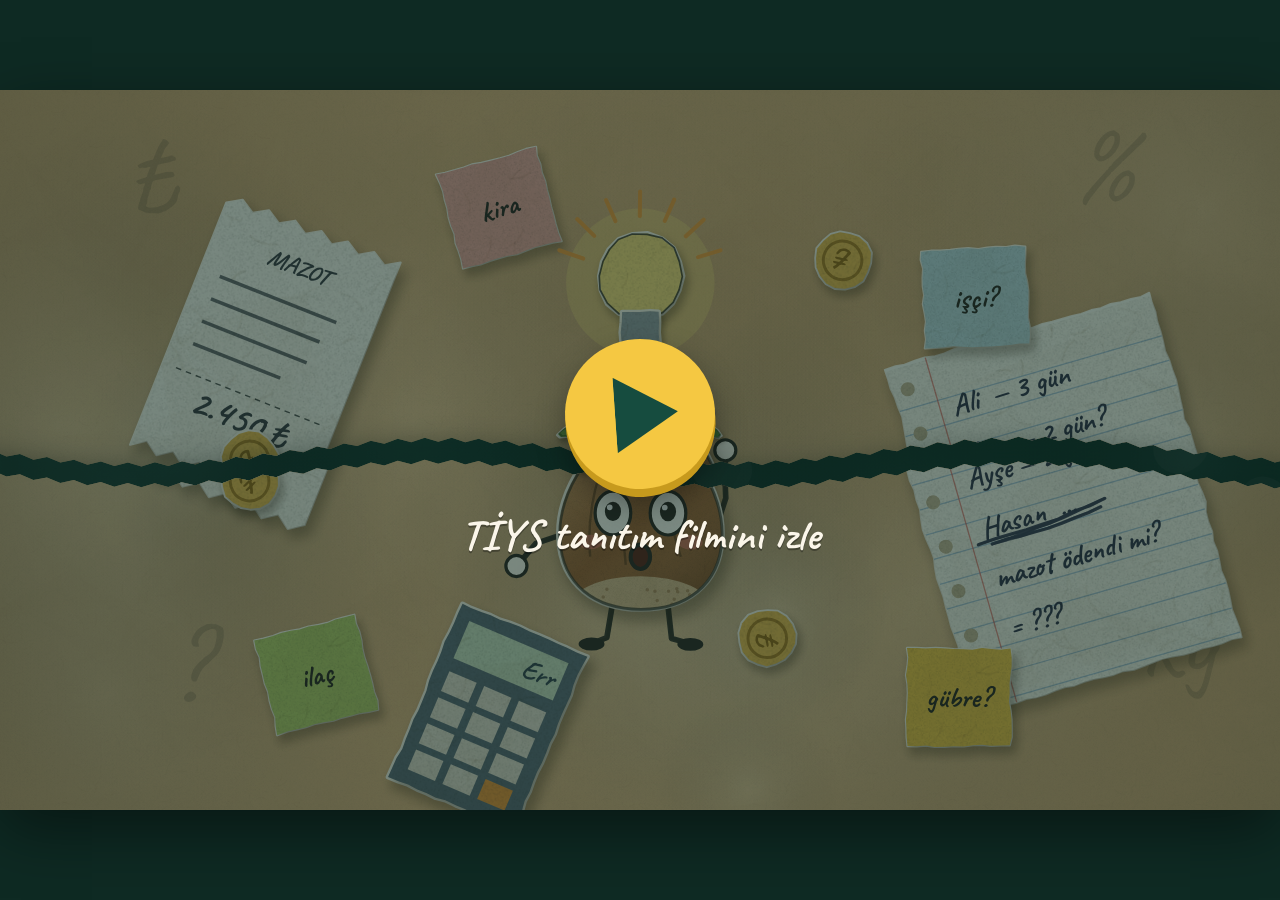
==== tanitim/index.html @ d7c25b9e "TİYS tanıtım filmi (taslak): el çizimi kolaj animasyon + Türkçe seslendirme Saf JS canvas animasyonu" ====
<!DOCTYPE html>
<html lang="tr">
<head>
<meta charset="UTF-8">
<meta name="viewport" content="width=device-width,initial-scale=1">
<title>TİYS Tanıtım Filmi</title>
<style>
@font-face {
  font-family: 'Alfa Slab One';
  font-style: normal;
  font-weight: 400;
  font-display: swap;
  src: url([data-uri]) format('woff2');
  unicode-range: U+0100-02BA, U+02BD-02C5, U+02C7-02CC, U+02CE-02D7, U+02DD-02FF, U+0304, U+0308, U+0329, U+1D00-1DBF, U+1E00-1E9F, U+1EF2-1EFF, U+2020, U+20A0-20AB, U+20AD-20C4, U+2113, U+2C60-2C7F, U+A720-A7FF;
}
@font-face {
  font-family: 'Alfa Slab One';
  font-style: normal;
  font-weight: 400;
  font-display: swap;
  src: url([data-uri]) format('woff2');
  unicode-range: U+0000-00FF, U+0131, U+0152-0153, U+02BB-02BC, U+02C6, U+02DA, U+02DC, U+0304, U+0308, U+0329, U+2000-206F, U+20AC, U+2122, U+2191, U+2193, U+2212, U+2215, U+FEFF, U+FFFD;
}
@font-face {
  font-family: 'Caveat';
  font-style: normal;
  font-weight: 400 700;
  font-display: swap;
  src: url([data-uri]) format('woff2');
  unicode-range: U+0100-02BA, U+02BD-02C5, U+02C7-02CC, U+02CE-02D7, U+02DD-02FF, U+0304, U+0308, U+0329, U+1D00-1DBF, U+1E00-1E9F, U+1EF2-1EFF, U+2020, U+20A0-20AB, U+20AD-20C4, U+2113, U+2C60-2C7F, U+A720-A7FF;
}
@font-face {
  font-family: 'Caveat';
  font-style: normal;
  font-weight: 400 700;
  font-display: swap;
  src: url([data-uri]) format('woff2');
  unicode-range: U+0000-00FF, U+0131, U+0152-0153, U+02BB-02BC, U+02C6, U+02DA, U+02DC, U+0304, U+0308, U+0329, U+2000-206F, U+20AC, U+2122, U+2191, U+2193, U+2212, U+2215, U+FEFF, U+FFFD;
}
@font-face {
  font-family: 'Caveat Brush';
  font-style: normal;
  font-weight: 400;
  font-display: swap;
  src: url([data-uri]) format('woff2');
  unicode-range: U+0100-02BA, U+02BD-02C5, U+02C7-02CC, U+02CE-02D7, U+02DD-02FF, U+0304, U+0308, U+0329, U+1D00-1DBF, U+1E00-1E9F, U+1EF2-1EFF, U+2020, U+20A0-20AB, U+20AD-20C4, U+2113, U+2C60-2C7F, U+A720-A7FF;
}
@font-face {
  font-family: 'Caveat Brush';
  font-style: normal;
  font-weight: 400;
  font-display: swap;
  src: url([data-uri]) format('woff2');
  unicode-range: U+0000-00FF, U+0131, U+0152-0153, U+02BB-02BC, U+02C6, U+02DA, U+02DC, U+0304, U+0308, U+0329, U+2000-206F, U+20AC, U+2122, U+2191, U+2193, U+2212, U+2215, U+FEFF, U+FFFD;
}
@font-face {
  font-family: 'Gochi Hand';
  font-style: normal;
  font-weight: 400;
  font-display: swap;
  src: url([data-uri]) format('woff2');
  unicode-range: U+0000-00FF, U+0131, U+0152-0153, U+02BB-02BC, U+02C6, U+02DA, U+02DC, U+0304, U+0308, U+0329, U+2000-206F, U+20AC, U+2122, U+2191, U+2193, U+2212, U+2215, U+FEFF, U+FFFD;
}
@font-face {
  font-family: 'Patrick Hand';
  font-style: normal;
  font-weight: 400;
  font-display: swap;
  src: url([data-uri]) format('woff2');
  unicode-range: U+0100-02BA, U+02BD-02C5, U+02C7-02CC, U+02CE-02D7, U+02DD-02FF, U+0304, U+0308, U+0329, U+1D00-1DBF, U+1E00-1E9F, U+1EF2-1EFF, U+2020, U+20A0-20AB, U+20AD-20C4, U+2113, U+2C60-2C7F, U+A720-A7FF;
}
@font-face {
  font-family: 'Patrick Hand';
  font-style: normal;
  font-weight: 400;
  font-display: swap;
  src: url([data-uri]) format('woff2');
  unicode-range: U+0000-00FF, U+0131, U+0152-0153, U+02BB-02BC, U+02C6, U+02DA, U+02DC, U+0304, U+0308, U+0329, U+2000-206F, U+20AC, U+2122, U+2191, U+2193, U+2212, U+2215, U+FEFF, U+FFFD;
}
@font-face {
  font-family: 'Rubik';
  font-style: normal;
  font-weight: 900;
  font-display: swap;
  src: url([data-uri]) format('woff2');
  unicode-range: U+0100-02BA, U+02BD-02C5, U+02C7-02CC, U+02CE-02D7, U+02DD-02FF, U+0304, U+0308, U+0329, U+1D00-1DBF, U+1E00-1E9F, U+1EF2-1EFF, U+2020, U+20A0-20AB, U+20AD-20C4, U+2113, U+2C60-2C7F, U+A720-A7FF;
}
@font-face {
  font-family: 'Rubik';
  font-style: normal;
  font-weight: 900;
  font-display: swap;
  src: url([data-uri]) format('woff2');
  unicode-range: U+0000-00FF, U+0131, U+0152-0153, U+02BB-02BC, U+02C6, U+02DA, U+02DC, U+0304, U+0308, U+0329, U+2000-206F, U+20AC, U+2122, U+2191, U+2193, U+2212, U+2215, U+FEFF, U+FFFD;
}
:root{--bg:#0e2a23;--ink:#fbf6ea;--acc:#f5c842}
html,body{margin:0;height:100%;background:var(--bg);overflow:hidden}
body{display:flex;align-items:center;justify-content:center;font-family:'Caveat',cursive;color:var(--ink)}
#stage{position:relative;width:min(100vw,177.78vh);height:min(56.25vw,100vh);box-shadow:0 20px 60px rgba(0,0,0,.45)}
canvas{width:100%;height:100%;display:block;background:#f3ead3}
#ov{position:absolute;inset:0;display:flex;flex-direction:column;align-items:center;justify-content:center;gap:2vh;background:rgba(14,42,35,.55);cursor:pointer;transition:opacity .4s}
#ov.hide{opacity:0;pointer-events:none}
#play{width:min(16vw,150px);height:min(16vw,150px);border-radius:50%;background:var(--acc);display:flex;align-items:center;justify-content:center;box-shadow:0 8px 0 #c79a1d,0 14px 30px rgba(0,0,0,.35);transform:rotate(-4deg)}
#play svg{width:42%;margin-left:8%}
#msg{font-size:clamp(22px,3.4vw,44px);font-weight:700;text-shadow:0 2px 0 rgba(0,0,0,.3)}
#bar{position:absolute;left:0;bottom:0;height:5px;background:var(--acc);width:0}
</style>
</head>
<body>
<div id="stage">
  <canvas id="c" width="1920" height="1080"></canvas>
  <div id="ov"><div id="play"><svg viewBox="0 0 10 12"><path d="M0 0L10 6L0 12Z" fill="#164c3f"/></svg></div><div id="msg">TİYS tanıtım filmini izle</div></div>
  <div id="bar"></div>
</div>
<script>
// Ayarlar: alan adını buraya yazın ya da ?domain=ornek.com ile verin (boşsa kapanışta platformlar yazılır)
window.TIYS_CFG = { domain: new URLSearchParams(location.search).get("domain") || "" };
</script>
<script>window.VO_DATA={"l01": "SUQzBAAAAAAAI1RTU0UAAAAPAAADTGF2ZjYwLjE2LjEwMAAAAAAAAAAAAAAA//uUwAAAAAAAAAAAAAAAAAAAAAAASW5mbwAAAA8AAAA/AABgAAAIDAwQFBQYHBwgICQoKCwwMDQ0ODw8QERESExMUFBUWFhcYGBkZGhsbHB0dHh4fICAhIiIjJCQlJSYnJygpKSoqKywsLS4uLy8wMTEyMzM0NTU2Njc4ODk6Ojs7PD09Pj8/[base64]//uUxAAAE70HBhT8AALnI+evMYAAIQ0E/CPgqxDyXrbAabs/CcGQ1kHMtIJjqbyOIOQ5EOczlEMOQzhyIc52UO/PxB/IpNuW79ZrbX4fl+f/qkjcv7UpLGH52OSt22dsPa/J3ASHSLXW/dx2HIdyWdqSiGHYch3H8fxy4ftPouRQBMRYjiQ+/7/0zAC7haRAA8jgO5SPol4WUMAC0CuJcyhEwCAMhDIIDAUsgtCQg4uiHLFSbEYZFQYEgADMcUz0hSOxAN12eFYXhQfbizWSGfMNMXWI40mYCnYtEWW19+FzrVXs6caTnR0yci7I0vGaMulIjNGGvu/F4o8zY2Vve2iYrSIQkW13PCN5VI8/jiK7rYr/ZW36qkGv22CMbcSJxeTQ096/ZplrCC8BdhoTSXRAx1hQ6qc7TKjoQdQMoireISV3K0uejY3qOKSIMGYAKaxAwFSdVVTJWPL6f////wIMSu+nP///y7ambkpWAAAAOUL0qyUlhF8jxmooH8SQ//[base64]/TAbdAO5qq7BpZHIU1xorI4pDTL3zQEKWrRRrRQTEnqFxwhCABIZChBOyeXsBTFZ+im+611M2yvoYQsXR5iLBmGpForlvG3QwUAWez+MI/joEzV4w0yxS9dk16IcmVucweKFDnLumBjG6UZAzma0tuowOKTAxQ1Ev4lsJFLjmMYkkhCRLSvMDGHH//uUxAyD10T/Qgw/[base64]/[base64]/35bs8zaxaC2C0WBMyDPoz4140HJQzWVUxFFsznUE8B8+q//uUxAsD1gz9OA7rJMrXH+aBzT04Eww00R0O6mtJGTnrDn7iizp8mjJ6vS3qMQyC6KfSHeBVOU7hlsFiIrkSCgS57bV27MvKophgmGuzZJdVNA9UjuM4eKvDr9W70O1oy8kEblkXoasbdd04bd9wF1P06r+MmZ3C2JwI/[base64]/0vLzuVySVjmciXex5dRN1TDIazGvLzHASzRw0zEABTb4XTBYJg6KjPFI//uUxA0D1kz1OA7vJsrsn+ZB3WUQy4ZMAFRQtMiFAumiR8ZPBBhiHD7biAKQkxwiAmUAz/JdkAqKREQGJHKkCAiy7SEKUGJGuZ+ERwUMNCEALjsXgudpnth/ljKfeqNxqhmYGeVr9FQq8QnyscGCwKpm8h9yV/sRf9w0+H3ViTRRkYjGU9nFalLoFfxoViBINmNT9NKqDOnk0tpb0SksCzN+fkXI5JZyX3KLYAFGMYoHPBcm04gnFI/GHKpGVBSmBDDGc4HGU4dEQfI6GlogdAA9IqkPd/MYTTDFR0rUOBdZTIEhssJgFYk3TMMCFzJHNzNIUwXi8r0lnlLR0dWYu07YYbdUyUFa8iNLIxDLhP1F6fUReGWww2VvGQxSh0HDs+QLT+dBM68yJRWGVgnBeWCFM4UxNXMWT+jMMu6pc9K6mnwc7jXrTsyp/YxSQzSwuZonqjEYZG/r6RaXurLZ2kk7bSynj3Z7JQqFQYYbSBkSB3mH4O4bAoHZKRlqUMix//uUxAuD1WD9Lg9vIwLTnyVB7ugZsSKBR8DEZlS6TKpk7YYmRG6oYYA14OGqYjgKHIIOQpbghaCBE9Q48VZEzwvOa4JqFhwSecZbosaBHycV2KaNZSuIuy/suwpL81RU+dJXjbI3eeVdD+IYTgsQh6riU0b5P8zFobuSV9YFkUMt65sQcKjqQxP4ymltWqkNT/[base64]/exkEzOya1XrVLfMqnKS5IpVYp5ql+l+YnccLPE4xJEM/4684dAY9xIkx3Fo0wAEweAkgBEwiCwgDN2B0Qlvm//uUxBED1Cj3Lg7k0cJZHOZB7Tz5KIEPa/IgANe4CF1HdNkuUSALJFT2zAwwkHAyAI0DnjRzFaTTIOOIH6BUpKSEMBirNIabZrcLcp402Gxck/KtNC3+dCMuLBMXooq3JdElVCjqJDwOjg0NTVtGzNffmCXctSF2X/X9Uk1LTwNV7fxvTG/FO88UgXmvLFVfXSGOu0ChBGGSrAYFgW5gWCkGAiBeNDGGBGBAXcDSo4XQvMGXGQqlRdWBS7wyHQVQ8h5A1RJONYrBkJpUAjQwDAmImHJCi8uKCd6PgHE6jVYHzWwPjRSKUICUqfYYW4sWVgkWTqT64X08iS5CCgTCZNI6hNCTmUfZM0+XeAXNjVJ6WLBAWUVlWeeDt/m83/p/rE2K6z82ndgCYboBDDweTiHxzQAIDowETCwozFIBTBYGxgHhAGYygkWksFxx4FM2hRFJT17oRKAL+Ww26YzoIVIcU6QoC4oRSQN8F1AM+hJA1I0piE5NS0uXMurayS6z//uUxCqDkqjzNC7l58pgHmYB7uQIeS8GyoMOAoFPY3FEWMB4LIXMaBitBAzORor4wHFVSOKfPw/VWjEjAPp5HZu5fb6lK7iV1BrXE0P/GM+kCPZOrswOQTDQMEEM94aMuEbMQDhC4SnKsO4CgR5tITxY1oCdY8k19ggCEWB2sE8KgskW+5bJRUVRsdMCoQkqPcm7AVEEaiIVs0ti0ugl7HidprUDPZLJ3tetPwupL5TGbUj97ZEonEhCAuUvwSARyUOhROm6L/[base64]/snkMijG5/eeOscLOu87h3+//uUxEkAE/D3MBXsgAyrJCODP7AA43N6zuY6s3/[base64]/////5gAEqCB/////Ugj89/agAMDb+4N9gQ1ZszZJSNDzI0mOwEESgEKWGAQsYFC4jB5gMBl9DCYMMFAkmCRMIwxQKY//uUxBkAGfkfPjnMAALlI2inOZABADqRd1gCJ6RqYSlUMoyQC7BYACmF5EbWIUzMS9bmLvDDmEa1oq8q1EfFrzS2G2ECkwF6LPVPQM+QkLUVjSuZGxhq5AFSu0/sRd5KwxhChgiiGC1H8CwgFAGEQdZdLWhv8qkAlq1mABiAjQaxmEMZBwFNGmM8ToiaIha5hzwwmJU8YmwwZbxYSccBdjTHHWm89z////685jz///[base64]/JnRq4SevYp5u/LOVbNPfs4zM5b/////88uf////KFAAAmAAABIqnQUBStcADBJoyJOMT//[base64]/////xi1r////2vz+YAAAAFAIAAAwBo1qmcGyaulxowwGvUyZuOJigMjIAfZiYGFrdi3xgUTILonv0gQP68WGMVRCpDBC5Y0QFMV+GOOLPLyBA4BINAcLgGe4ENoqJUIAnRVVEB6C3a8oaeuyMZcB0LMXJ5Ks3BeJdyXrpXqmNPFoRXw/KGpSnNFl1QM+1nk5KYfzmI3d3bhp2napblaVVY++1+nlVvHlypOWKe3l8RpuSrCVUf/////bv/////8qv8ozWeM3q1AwBWMznNgy7BADHwWk//[base64]/zSBlPUBMwDN4OOWSEgANQAccZVyLTTBVQQ4O88MHBNCFBhEClzcPTEF3+Ch82h0iJjaE1IofjII4mJJS5kdVjeFiyapcoeDJ2o4Ifq3rTZ811rrptfdKxHntVAnXCGQr7fVbbnNPa5LUapdxl6mRUA0DRnptQhibXVVZxq1LRpjPtIl1NfZ7DlLOwy6sdtz1BMQY/8qpL8Z20aSwmrIr8FxG/SdiFWT/EI1QQC5llAxoyEZncC5tsdhhiJZ2sJ//[base64]/PX6WNSl947H7U5UuU2oak/akoyv409jig0Cpm65qlxnKOJyKVRgaHgYqJiqBwEEC2gxh8whI1C4xZAzzUrJdEKQwzYHCzH1SbJ3kcybMzDwDCDlDcLMUonFASBfwKCl4YUoCt4eNcMDBOgSntLCokGwsu0vl9VF4Je+ld1yaeNULZ5Q9S/VgXZlLXGnsHgRQRvGkpNKZwG3th9GiSZ+6J/nLtTzAohOPXG+7dNuD+xmEy+rMSeMx2FQ5MQ1Q16tiXtylUumq2cTuU0N0VlhUaAhhObGOjMYzJpyhOgJWGSBGh0MPg//uUxAsD0+z7Gg5ljcpxnuOBzLz54IVBiIWDAMAwHTHJQcAQF3kwQG/[base64]/BjnKaB9Gyi3aGkpWTrYy6qUqDqUlVe3QVYzxVej2Ilp1KlC1OsRXBzlcmZzRDfqVgW1Op2CG5ZbGB+5z+FBVSpboTe9jdROCnb4MLzvIgD1M8CAJgBOXVPMOyOGk4BRLAf8gYZSWZpABCxIsNQ8BwAmIIkAIfdEIJKcHIWvFBFFIRhi5JKcnE0QoAU8wWooGROsDm7J//[base64]/mOrylKQsrTGEImBUEg0OguM85NGYNhdQmGiVshpZEeCpgMjxMISQFnsCNtIjF23lJUxNoexmD6VR9HGMpLkVqqnm0yQkV1fFhMbVZYTC1KFPx04c3a7iDQUPlMXcIYwNhXTEDBpMPoJAwLgKDEcA/MDYE0wxQNDgKBYQYtYZBCEFg5CGKQ4OFgzDwMCUzckuqYE2FDIKiFyxUAuRkyCrSUJCgrnNCX4nVRTc4cicTroROYKd8SGZEbQKP86y9EBRDReSR+LCU//uUxD0AFDj7Gg9pi4q0IGpprD1+5M1K7CYPxFoh68xAbwNvQbdisL16p42nHIZfcshxmqs5nI7IS3HOUAEVhKRxQARDTMBjSbwM/SjBggHCHxb99U63Od0EjBw3nfR+K0YllK78kdzOIOPL6dk77u0kQ/rj4tIexr6CBIBOda4iAb0onGhCZqgbL37YAMQnhLE4pS5qRGlzUbQFWErEUAcBbAIANwTQ806K+ln7sTwOgggEMyh+MAXgmBOHEetlZjQVrFFs8w/T6rkowHITg6HN/AORUMCGF1OIAPk6FwJwqQvzzeH+dDJRABAbccusrYF5UK7I41pYYsMo2MEdd3mBGTSgepk15+3/eqNNmVwxBn008jRmfO3VSSSHalXlrhqnVTbKJOnnQZgprBoBhdYCsJLImF4RIlEIYEUMNEri3nqo2ceZK3CYlqyfhZD0nYWIlBYkILMnbErF23qcsKPFvVKNfm++orlCdhzzrAsnM4fRkLc20ZdCyQodzSIo//uUxEsAE6T7aay9Orp1nueBzKX4zTY+aRdXRIXOhotDnBTyYjXRgYqGdwacXPxy+VGCjKYlboQFhrQAaSGjiYJE8eC4KIRe5yUvGIEwyBwNCEQReIavOo8yEQaOAh1hEaGaQ3Fpe1ZYjYi444WuUhAnX/dldqyXxuu45r+vRfb/[base64]//uUxGMD01z1Pg5ljcpvnqgBzCH5AFQ9F1ooCEz0KUtkaVEmDANRkSHiDAprRqSNJiMjlcPCAIjEoKewCRE7WWTTSXSet2HHjMHv9LajxuC3z5y9y2wMyfSMRmHXklDdn1uye/FnxC4K4DhhSyVskpCxFhA6mlPdjcliEmB45lstkNg9550IFpyQMmDlwYtRxhMAGFiWZsVJgVDG/aCJL8yGOSAumYTYbRDQCjBgwHBgSVar9bSMA8YpQsEvASAGCBv0KyNhCwrvpNMDX7AHXSeGUrWHRTsAFkwACky/lO1h9pS7Ocnmnaaw5GQ8GhGvZZCi/s0U4lEPPtBEQpX4his+7RxcGuRJIFGtapKLCUVW14ra/ZlXKavBMqpJmKyMsvMVHEpkgocDQAPNZHERIMUK4JOZkY9mcEmcVYRoIVGVA4NDwyOCDT58AILQ/BgJJAOtBKpTJWNXaZad6soUPbobgoYKrDAMiWsx995JDzxr5fcDJAcccZhakZqRROCc//uUxH0D1Aj5Pg5lL8psHygBzLH5ZmZkMWj7P5mIt+4DexpadM+qY8vWW77EH/cl34w8cDw6C7zixtXdOt6ebvrbLN7NOzbL2rlHoWXJ+CWfXxMvMXmVMAnQ3COycrkCAMRBoEpcCHU0kjzwAEMDDUFPYxIyjA5QNAmw1KFQMYjCoALyOuSkNiGh0c2kJwkAZI+BTidsoCLxNaf6D4ehqJwXE4qlwCpQ61DgYICvXdoc6eu/stfmkdp9Y2/NRjrK25y1r7K2aoDFNHJjucNO2/[base64]/hR4EGd5DtEf//uUxJSD09T1Pg5lL8p7H6gBzL2oy41e8KD4mn9miDJRd7b4UVtk35tqMK5zK6o0rHMNSiqwgROMQ4TEFw9Y2N8CCMCK0woIjDW40VpAvBtCm2EXqYChOQ1ZcvVEZfrBgz8DoGUOvh63Act/InDcGRtdig7TTEXmRgH4dV/mBubbE5Nh8qB+rFKMAuKDLqdQmodZEjWJ+bRRK8qEPEQGMW0snzEu8PpZGCZwxFZmVPJ19d3FxDu+fUVbda1oDXBV7Aw77dDkvFCjFxPPWD406TjBwBMNEYrCpurptaxvCBKfGARrwJArLYAqsZCyYIAY44Y9OYUMnWirAywbaI/KLsHMUBDAZ/jccFazHGpmNMLs0RhExYqr8eJSbes3rSRYURjL5OiuP46VceQvRXBnCenCiVcSc7j+SZ7iWS46yxn6xOZwJgc53obCgTRm9htGhdx1dmcmVWNqcfay2shmLpvBItGqMEL468gTQQMMcgEwaFzDAPOKgz6Dd1b4hhBh//uUxKsD09D7PA3l7UpwHafBzTy5sjAQ5dIAgGyQNVGjoEVFpFDGuMaadCHhfcGHokgJxnFhJK4ocf6fUy+eZEDcHqY2q0aL4DyLi79d4aldDPpOF3YzjNssYi4jqSMpHK5eYGQyVSkBDlOWM/zqOJREpGaRourkttbpkxJCx/[base64]//uUxMMD02T/[base64]//uUxN0AE+j9NhXcAAT2o+NDO8AAuYSAgkWxGCjBgIAQ7Rgc+L9////AQpLpN93///[base64]////9HxfT3d////X6iq3nQAAAd2fgbYs0v8oyiiNBLrFx1DneU9CWDRNYF92V//uUxKQAJUkhJBnOAANeoChPsZAATTInbYywxzkqExUT1AU7k6AqmlEDUwFmhoiKQHoDgsEKpm/[base64]/[base64]//uUxFiB2fD7SuxrFkL9n2ihnWcAILaU0GR0kPPjCYSAP5eD9UZH8oAT5oQ0iQ6Fhxw0wMUKGquAxbFmSQWpsut2WJwa7rbQzWjclgmNLCQcj2hEkC6yvk23aCClXjAYaGwMFIq/LkrPC6DJAKKZMRqvgQ80yRuybYpFnfAwF7waIFBiBw7OWdLYt8QCG0iZiYAIgUONBQ40AlWWhXYEjGMGzRUUCMXBAKF2KwQOCa+iirtti7qTqAAdDfpSKBaeIOBVgLPJjqOJDoWplImwUstMFrsgVMps/l5FJz5lfLa0XYs3WMMTgh1pmlgU0e/gst0tMaHMOqC8NATrMzFmNQD8NCDUMqBOMThkMXgqMSQpMFwZMEwPZG/AqAi1haAwwCDB4jMPhkzCWTPpnNLgMwGBzF4XAohKxmLGkwkHDEpQNCsAxEBzBwlMNBIiAQqDDAgJDgURB9wzGoyApxNUAEzs2zPMGNkPcx8RR4XoDh0RiIChAJMSDtAAZswLKwNB//[base64]/[base64]//uUxA+D1vD9Ng7rJcrYnybB3eR5h4KEJlhgYFDASPJQ4YvOxUO0uM9vNPAMcCHG4BCGVchV4c+UBSzTFMQpRtEcMAZ4TACw6BAxCTDJBDhwdLrN4pR9Gt2KLkbv0WHZmJQJTyt/HfirX0hHcLjsuY6+enuikYrxukr3qel1TSuGMYXAj/ui9zgUMXsUEVjcptfRSqnqwFSOxb+A26Rlt2aRN+fd+CGmw/KpZXAzAdrzXsfzmwjDFkGzt+EHKRQ0g4/[base64]/tcZ7A//uUxA4A1pz/Ow5nA8ryoGght+W4NNBsxDUgaaxg0cA86RMqgF1IHRmCPID7jV3djkN4TtaM0MWmV5w0ztPWFUcTbk+TPnT05rnyFZ6jC8kQU/mey8aQRCSZe6JJCIC00EFx56YCe9pvi2jFIMZe3IvwhPL1sITxM511Cx1BE5FlxN5khF4sOaU/sBsqL4Jbo/[base64]/EYUxdpqLfdjrWo//uUxAqAFEz/[base64]/SiYVZ1M1lFnNJSUT6cGWWvuqyvIGHqFtI0CAnGYVdlmrcFvxCHOgRnzNGZw288PQO7r/5MudRrTIGvxBYN1UHlqK1gqAwcMdHQVMFbFUGFwOOpYylCpSKk4yNNEZQYkD1LbAVoAGkobAq5Co0hR4cTXQsOKnFjygEMUKEKXUVqiy9mrxudO/uSkRpd1YhAAAADAlABlgXjgKQIBCDAfhyVj2TyQVDgqroLQMtdSleg6r33j2ns0O+qy6hI4DWCiZk7CfJzoae//uUxB8AU+z/UeY/[base64]/7EVcLLUvVWS+TraSYjg0RIQamjmom4hoSzpYVFUZAjK0IKCLxuEg8EKhxLJ+0eFrKnZG/a2Ug004HX9VW22usAAAAAUF4OxCD0OiEAwQhpLRYHcLAwGyFZ2rpEi87l5zOIHpn8wxiBVHEjRlgOFg+NjJCs1QS2DGqPwxl25nNnqW8cQNWuv2AXIjrdWxMcLfv9Mqp0hAVDYSOXuWMv4IGCEALUBKZJ0AxC//uUxDaA0/T9U6YnC8JyHyog9mE6CwXARGaTPI1ApzEBw5bpTZVFXS3i7sXdhCU3YIXBLZEeE62uRdkSKqXzTnCSKjz9hj9o3VQJMUshSHjcJNBJeQRODYSyQyOx0SjxEIDTh5vRNsQxtHRgo7WaqMKZilN4Qpa67EpXDT/Smjb2G2htzfNusqUBchsc0j+3BdMqZwnwvYqDnpcoUkkky/[base64]//uUxE2Ak1j5T01l4NJTHyhdzDF6EAAgBhuMCn0w5BxATzHIABxOQeYM+jXFmtpIn6kU1NR6diMTQBAWBbV3B6KtqznRAiXsir7SqGp+limMueZtl/gwKBsfelxYZnaS1s+EE5TlkRVA5B9A5jo+jw6IIIqC0iHEJQlG1UhkJJiTRJCkqvlepaVlqFKOq09hXunpNMSScqOdUqVsXwT7zVnvX2DP+CuCoaoxDGA7nG05NbQxNMIwbFQwZA1cqhyTalbfNUd+ab2U3Y4zBx2/AwrdU7jBPPahPtHQLpjhxc4ONGhnZlDjZLGT8gNIsv6XRgUkrenYrKz5h6Y1VzleNZ2IWwl6Z06bqDiMRfic3isJzSq1gcnyDPVIuSKkHlcpShJ0aKHqggpjGq/PIp3TptQ5hbIbmvmgnm9PJckJOj1VcjaczUX0yi87BgTCVYzTNJz/QQDLojzCsCAaAySzLmwy9tYYn4RI3eZ7HHig1/KFwYmAAoFCQ1VBo5bUvQGC//uUxGsB1CD9NA7l64qEH6XV3D1xXOnA90WZ1FYk/E+tNmLamS1q1UKJeGCXZrfOcRsZF5Ip5cqkqVgnqSckWaOVcaRfV1ViWVGYZ0LaGMqRVp/Kk9jpeGWO14IcRs0EWEmGUX9UKMqE+oV84TVa6EpYE4OAkyjO5YXB87XThI9wMB4p8xqibjZ+FFMBIHwwBADiAA8S8k8X/L3rsVK2Sltv1LuylzoDaDK4FgIWQGiLgozLBi/ThuE/VaW6ooe5cC+jjYHjyNGUxblMtnSsqA3lUqjBJaayhThylxIMohwrz4nyEvG5DlW0Kd0uGEwTJekmN0vz0qi5MjOyF6iJ85JjgFxJqf0E5kejUITzEQFQuFEsqhNQjrFGRJiF+VSTTrLQwfi0zOmWcMZMlEVCwMLAJMwHARDIDLpF/0Bzk0cOSCUxxuEYlz+TDHGRMFC5pBADFVAVRO6OVHmCIaoVInlUXFUjFUoIAhyOclNGQbOhZ2qF4ul+AdapZI5fi2mW//uUxH+D1Dj/KA9h5cJ5HuSB7Ly5hKXLCtK1dKEviEH9GIQvqlgY1UyvVo60+2wz3JwyFiM1yjSMCmLDhnmqlExRjTLolDYoCfJw3SUNTFCZVYwKwpoxENc2Ueo9vJUwlBICxjQi81zMsXzC3bdeG5XKpXLaR/[base64]//uUxJUC09D7MA7l48Jen+dV3Dx6EFzQ0xB2DQNyAvw6VQIAAYWTxz6RmhWADCaBkwYSCTcXycZTKHmgwdD0LhuMwQyF/22h5aAEi3UKNA2UBbQVrJExVA8TZdzuEYBRAa43CNH4qX6MakOfqRXSQWGSjc+vDUrbAZ9qY6mOVnU6lal45rJo/[base64]/P0kSf65ZyRSCGfSAbVp5kl7kgdMAhkcAamy6KNoyyG6U7J3PbIwh//uUxK8C0+D/PK5h5cJ7H+dBzuQAOd7QcIMwUIwptDRhkwENApgZcODhCVjePS9LvrobggHHQaPaITMlbHAchGmkZySOiZ/f63imq4zHjxYTFdjjtkKSkVqcMaQbObZvn+K+fzAQg4VCN1pMdaQxAH0uU/h+r8xWyAnIsaE3oIx2JYPw0WNsWW9Qr8CaaPUw2Uj+53Oy0gzw/[base64]/BOK//uUxMWD00D/[base64]//[base64]///8uHMv3b////HAcY7D5fgG7v/9N0t/////9gDWAAAAAcDmA0kc3xoxYJTdwVwq5Zw7rDa6/ofgCxGqJvkcwuC3jAZbnNVZp4IWvmWSGpY7UuOw3dOZIB+kjwsAw9E4DGYpeuGutuSzkV1otVZys1SlpwoSmUGFhcVJNXq10/G3k5v//uUxMQAJB0fPJnOAAMxIGirtZAAhmGKVlGyKIhjQQLUAakMTSQBIojHe86jB6EvkY2zWy7ZmiAkFl5cU1dzPcAEKOxhAG+AEODgSQRnLApASBRIWgHHtpHmogJBA1k6lyjbzlxlnTLAy+6Kaa7XozLcfKAgCAJhf/RVA5QAAAACwd3GmJkfQiRCAOmdJm0WpC67lOJCo0/8oiD3KGJWSd2pXQUT9zs8/[base64]//[base64]/[base64]/UdjKYWcMBepR4BGfNYFM1g//uUxGYD2nD/PE5rB9MYH+cB3eipMorfrce/[base64]/moT0oYI28gtPm4rpPY+anT8WpyA4o1udftT6/W7P64zd6C1S7VoWEJ2ZCmZBAZ7Bpm0AGaz0YibZiEfGchJmQgIwEHIYcXqokw4Y4HGKHgiYjSzQ4EzMbIZCWmQeXQPALuNEMGBhY8BJYhoNJIYMEgEwI3gkxUB5I4sBLguwk4Uw8AiQ1BpJ8oUW+UKydSDSJss5lJ9mhHGXdRj/Kl45KNdsrAb0JUnLROp12jlurhJpyfuLxuna1LphTsd/Q/m6IfTk//[base64]/JGAuQWDA6FERoAAYiaBAZEoKZsdCYSKGwQCE+AuaDSZiRyG6Nx+OYYIAR4hbJWVtEzlHobXq9Und16M2uKhVWoWrPFUgWVS+XUr6Ryikkqhh2J58H5nWvQcoA05ROHYZbao4mQHmoicyIDYVGGhSswtCyun0+z+tjIWiOkoscGmCWRMhmQFrZWaxRKHDBrNMS//uUxFID07T7Qg3hMYKBn2hBzKX5mcyEGjBgPMRikcJhrQHAsQGDwcYSFRgcGmGRWSAwFEwLC0hL5iwHnrWYNKlAtwAgR0t5R5EKBjhwyMapYhFbMRAJorTkix4aaxJVjyhIRiDMV8T7v0cCQ68NV5ZFEp2/[base64]/SympZyzs2qssnn9gqUwZEYAjLLm7WIagHLGtSvpqJyS1RV5BI9We3aanwxw3jcq4V57dSlhucn6KXY0l6tlUtTtbGs8K082Nrg8ZT41rIw+6Hc7PXkzQEg32P88jwY2fEIzsBEBamaNkAENAZKgokiY4FE//[base64]/FgeTYLyAIFiIAWvy3v///7sQdh3///8iBFCOWcNCMiAw8QmzSyNOMEoDE0eRpjDDJMNAAq8w9AuzCxCDMNgEwzJxhgEGcYKwF4GAeMH4GpOYwAQLDBRBYN97gSvZtB5G3HMYVDxi1YjJZMokY2SRjSwwMslsQAcxKKjJB1NiG8ECsKCcxIHxEBDFIxMbi0yYI0//[base64]////5goCKgq9////bIrqGumNjWegwBvEgmZECYXMgXGphguGRQ4YCDoyBQcCCzRgABoqo/LAjQRFgEthd49ANMUIOOHbCpxp5WKAkAFBPjY2fvow53lrvfKZW2OC33lGM1EZDQQXdppnOd1XprWcuo7/MqeauSeJMKutdnn9is8/s1AkHu9CNT8MyezFJZXn61HaoKla7jOXOUleeo84esyCxTVZmRTWWdPczpQtRlZG6r2cODZkYBEBGGicHBYcBpdUFuWI1hMeREgX4WpHHUZw/a92rl8wMmmR9W8//uUxBeD07j9Og5h58Lmn6dBzWT5n6vUWgDkmIIOkgiAgB9H0QdDyemWN8E2AVjESB0GISMlZ5XfMZ/zssPJ+ixlvI5rV7TDdjfXJdgf4NcuSnKtLj2KA0VurerU/tMWc4arRjY9aVHHXb6d/AhMqtQ9Lc/oRpoe4MkWNVdvYSkZG2Pow2Zj/7ENYikWBYQDlZGhoLrVU094GJtDdV0X/lTM3ziTBlhEK2/plyIC1G38XkIgCDhhmZyQ4jFDqBcFJJUqRJbIvukAsMYKwLFN9cwQRY8zgBGS/MjMQoQCFwG1FhFESUMIbR/VeXkpDCKdVnZdstAly+q3mfu8hzHh2coPwAvwHDvUpe0VFNDgnhIjBFUkwlVKHmzF31rvCw1zm4sH3A9t3IFh9rzuUUdWnUd6GIYeuemYjIqWRbIqAbQAABjKdBQ/ryvxVa++rrypncMVIbkktgCBJTSuAvBPWnZ4utsLnMXgRAmrhRmAAKEuGXtTPYsWdiQi4Ibm3uEO//uUxCEAlLD7SQxl+IpgH2ro96Y6iIcWBWMWnlaSDbVEvl6gwl0mPoJVAc3ADi3fEi2cJqjILKmntYXchk+qCyaClhIByjrQ8toS8mBmFuXRSDCJBpFh+C0PA0Fg+BjsajP5YSj5/[base64]/z4kbkKNyaTacRQAAAAFCJCJJ6LMQNWmUqVCXlXoFqRSjwxNzKnWKWykRMJ4wpCMczMK+BhcD7kMudeSKXQ0pMeUZWICGnQBTN6vZYB6GAMKhtIVhjbKlb6jYYx2Jv+/694S8kARGtHHRl7rSuWswgyKwxLoJv//uUxDeAkxj5WafhNxJkn2so/Caqw3YjcaaS3eHI9KzCkgwRKsyJSii8aMJVj0JVhuNLv6B/6zswlBuoqowhr+UABKrykISwHmsEAUplGwXIvyUWFS/hv2aylYUiysyqbEaqu5buqgZ23qx3qzZ4ie1wICq8SwFopVMXT5LiKXKNvlE3BTpmGSt/MKYxxtnxXImc0pirlRxuTwtbikFvSn1G26u5P7hcuYC6DzvJDlE5UsciD45IlwqWC6M0ToKjepol2rbJSaLUcZPVODf6Ba7R/TSpN+nVm14AAAACACdUI1ENnLwIaQZFVVLgT2Kf/YGCt3BkZUsdytYDTT2laIWRRbRoJBoa812MxlChCDybohWMhEtPWq2Ay5KMKZiy5dyRLcTNd9YFNFhjSUt1MqdX8lU5TNYkrhn9O8cAvzXYw/Dhum2y/IBYg5ERiUdZfAkrcsHgEaRq1M2l+MhAPGSE6ijiAX3tITckE2fyF7LV6GvqAOYXqhIadiyOFFEQ//uUxFQA00D7VUfhNxJMn2qg/LKiQdEm+9cUqzv32IDU1HYiE0fsFsqjWvl9UIHvQVfaNqKvqW1XiQoIgJdACklYR3TqZWgKSTWhGVhFKkAaeiq7OlkqkhC80xIeU8wdWUqizL8LwYqqq8Uib52g5AYwBk0Qkzp+JRcMpBBKTH0qcu2OVDC6I0OXLxqnqPwLc952WGr9G79ddSqe/QAAAAKGspBt/eVCyaRRVkbN3nhpR98XXltDdq25t/4lDLevA/MOQNXh9EECjY8zmBIg/0pSSXkgYBnp2nBoZdk489dCs6A1TdtDsTJej/ZHIMsrUJV5JxnCLnCS5iPFwMotiDR6uLuoCZpM6CVHKOCUbZC0JLAZkkNSwFsOZMUoFEjGF0cyUtisINMTyy5eK2zf/Ue4uYKnVMFjYkBoK81kchxRD6ePj7RzMpGRkfQmJ4uFMUKjDJRhUHcK6PiOY5wMzEQAONjSnlU0YEKhQE/hSa445CqsWzNEY1Sn+LwI/JLN//uUxHKA06z7U0w9OpJ1n2kU/LKqzaAIwFfg0BuReFSxnJfFVdfii0kd1NJdVOs5YrpMYRXTpS5lMRRudhYJXLjMucJy3ZYbCHHwe6o/0ZKROKoGS4Lj5RCmi4rLhKxOeu0VLi9CU1VuiPoEAAGBLHMcGOLixMhHL0TDUZdh/4Pe+JO18tjMKia8ZaDAqiaxU7WIKzQpCSGBxE3JDYkZXvbrv9CEPRGIUEEGPtA+SuQUhiClbOH6QeakxBW1W5vVL37gWgd5ibNG95Spguku5rLtLmX0/0vp3id8PQhL46DJYRVxkDY8I9YlxykNlsUBivcXPQtunK0xQoluMMxRql9IQwwaB44DbMxCDIxILox0HwwSFkwpBcrBM3rDFAMIRgJa9VBWAQgrOLIF0jOkPLo6jgK+GLgAoeNMEUuiYpYlMDYBoSVrLaeygvYjg/QxRNgJAW4WsGOqCdnW0RF2PlcpxIC5KKdKR9qo7nipX56nYnkexey0zODCn0w3L1GN//[base64]/[base64]//uUxKOAFDT9OhXNAASKpCUDPdAASyRPswAAgQAICgmVhAQLgYRGDNSMBALMIA7DgVFQAhpiDhJDw0pJdDFEFECcYU9PywtkYCgYW5MCABX60F+mtvS4bSk40OiABojXESwQAAkBiiIkCCG5MEtCwFTURgApalQCQASdZ7BT3f///+YAgLN0F7///[base64]//uUxHaAJGkfKrnugBqMH+bDuaAAP2GqXpgNCQ0awj4rhV4ABIOBRYR+WvJrCIA80xn7C4GKJtkeb////2ZvjD+f///5gWBCEUuChD2Q2xHVh0aAGZg1bmTxqZwFgYvDEZFMGBkSFxgQGF1RIHpCOilG8QcnJYxnlwifo3ggst0MDohGPBipoxDaJiRNTRW+67mFl08mkNjY+3DTXM5PbjEOz9y5SfWluWMTsRm7DdiRRmIpOMBcpXStKp3EfWB3goovfi8MWJn7F2/nU/PHdi1cnJfJLsullevzKHI/2OwpyH3qQfOXKSPxeHLt/NULw6afoCZ3B6YMDgYOBmYMEqZyWXWMYMA0YaELCkwNl6Yi60cwgQ3caCGrFHTmN1DEKKzmBYaPJQx6ZYiAOxaBKCJHk2PVHKsq9zTRP1pQKxjo68N5mRvoxLaUSbEzMR4D7JFFFvDIFmCXl9JeSQiAjYkRQknV7Sa7J1P1iPE1H87x7ul1ZWA/b2WBKzw13DQx//[base64]/FSOMrX6eVkVoiKNV5nm2jEQq0edxb4zJGVRb1JAbzePAekmb9FPMJVCjmU3blw51mgZg0XDBEjZVT5siVZ13BUSacLs7Oq2dWLDfWVvcTcO7eI8PJ0qhZlwH48GYQGSE8cAmGGmFJhU6XzUMZywp0lDc11t8//uUxGCD08T7Mg7l54pcH6ZB3Ty4tRBGBy4VMvEY0WYMCZUuZxIbU2hyMgEWGUd6lU4+F2p0CX0d4PJHiuI48kNa4qGUu3qDTgn4yU01nKeTYlF5dKJHpJEIA9WOIxiCnWzMhz7K+Gp4Ed/[base64]/NstIsDNFK5xn2L5snsIMDkjzWYcGDLgtAMCSwywxMhDAMAmTBw0kiwagCactJQFNJTUtMh8YmMgYjMuTAMHMyIhgSgIsjmIOkMfrLfhzCeKzHLml3s8RwEYZcdkwCvKwi/1NFra//uUxHsC0+D7Lq5p6cJjHmXBvKZp6WnQZLeyuA5I/kanaacqQbKJVVlzHIDeqGJBLmXOpDr0rKhYUgUQmYTxEUtXEWI08rt1UatMKqKrzhyxw+ipSYlRM0ajhj83kNMuPygeMZVGkBYtNEFSbiDhYWGosJApfFdDLWQBQVW0Y82msTJoxmsUGCYQCkCM4RmBwY6BmAgBMlCgCnCOAbMrTlOQvFWJiaxiwACQNAr/QzcoI+4MMSyENhqw5PxSjisPQG2lBI4g7cOr9ZUr2P3oLj31IIgeJZcs38pvKxjO1Karl2xhYtY2bWue7XM8t8v36C/KsQEn+zmYmASMNKL4y8BDGxdMdAshPpk0SAEDGBAMYBGBgoOq/LPiMCiQjKAiYHDwXPn8gJwmDWlqUlCWQAXZFiN4QB25QEyaIGA09FAUxEYS2xMDQeLfLyLLFACoo6yiMmBCMSYA0yOLjVuYMsCypwW6Va0ro0xJc8EQayu2G1MZtYVzWkwPNPzTVJTL//uUxJSAFADvKBW9gAyZxGSDOaAA52V/Zi0XgddLVFbXlZFDMepox8AzPztJNSPK5M0FWs16PMOg9wnGemGuYf////7+SCMWPhzG3ep6d2coZisRf2UPrIf////////t09P2N38JfcsapLEBSmgf65DU/EoeksNW4Z//////////////////////pLHyzHOxXt50/afP6fWH/////////+UpltWM0kRlselNSNfKr8qjU2pEIzqNaAcJ+12whDIAgZKtJIpl0/S0C5kxhAgeACB0XNYNwD4tJQ7h3HpRNTW5bDrRG0PJ5EmnfRG0PJ5Edpq32tuWtbTjY2pzrbSRKHcdSNj18GxtTjY87//h3Jqa21tfJqa2062va25a1vDncX/CRtTnO+HG1Q51///fLW3Lf5RNR4Kyp0ShqIuIg4InqBoYDX4K8qC1TEFNRTMuMTAwVVVVVVVVVVVVVVVVVVVVVVVVVVVVVVVVVVVVVVVVVVVVVVVVVVVVVVVVVVVV//[base64]//[base64]//[base64]//[base64]//[base64]//[base64]", "l02": "SUQzBAAAAAAAI1RTU0UAAAAPAAADTGF2ZjYwLjE2LjEwMAAAAAAAAAAAAAAA//uUwAAAAAAAAAAAAAAAAAAAAAAASW5mbwAAAA8AAABOAAB2gAAGCQwQEBMWGR0dICMmJiotMDMzNzo9PUBER0pKTVFUVFdaXWFhZGdqam5xdHd3e36BhISIi46OkZWYm5ueoqWlqKuusrK1uLu7v8LFyMjMz9LS1dnc39/i5unp7O/z9vb5/[base64]//uUxAAAFA0FGhWsAALbo+k3N4AANqnGjxmnR1Mx8OB7MB0HQRAMenOhQOQ0DFgJFmPEpRhQEAhDLTAYBIR8gSA1h1jvO4CAdB9TeB4gwxYjiSVYRUjEH4vSt/4vMOW5cPy/[base64]/Lcvz1X3XmZTnqvRRzliLxecrWv////lt3X////xu/xUAAACAKj4yGuTKq5MsBAYDJhcF//uUxAmD1qT5Qn3MABKznufBzDH5mGSkY2PhjUWmZZUYmJBn8TCS7M5oAxM3jBwHMoB0gGK1h7wVAhgrtqaEpkAYoDBAjxElJgCCjCYbHm4MnZw5ibqHFCwAQL7OWuh26eBIRBcXoIYoJbhBbcGIsHaTTJ5zrEoEpUErGVNZXDzqw24sdfmGX15J68ksyeOU1NLq9Scld/XN1bcquYS/[base64]/4eL0SiXG2oWJPZHWArnxugFgvJNSPorgcBA06ltxRrnFQSZQJAgChoEEnBQiYY3pq0/mQla//uUxA4D1tT9Og5l78rbHmcB3mQpYmaKZJpiIGJ1kCkoY+E40OwE6I1xgtO4LiMOW9NF+TjGIgyY0HIBjrClamXtxZc7z/[base64]/imjWS/okq4BwGkxRMoGNL1VMlbKXafR/18jB6OIGxUzQqIgJezVk0vdZuchiDJ51l6oVTMpQyawtFlSlYqEnKOFJkmKJIR4WJLySqjb0t1hx5rOdaejEjgCH44+Epj0V7Zlcql8MxKPy6Pv9E488MNwmJxmiiV6VP7br15axTOowGGEwx+cyvg0wqAkyaF0xqN00CEUzFM4y//[base64]/yv3hmHpjF+pD0eswDCGTMRfeQr7n1YWpGDAhcCAj5g0KvgdHEZAOKmAFI1EwFMqGXVwjMGQ3FZ552i2nXkmMY3Y/lTknoe1qtythDv3pfZr14HgO/LKCfq26G7fuzBYBHNKUns79MD3UdMWFoIWIAAAEGY8KDB6MMWF//[base64]/ArNRY/[base64]/Cd2qMBEHwyjWRDEUDoMgcXI1EXzcy2NWHgw4gzMJ3N+R//[base64]/Sod1VdAIjKW7TiA+jKZnTdiUCSBM1rcANvCkBQNsaMPqMTUhCp5srO2kMUUrgZTRhzLIi0uJQa01YWWtuyliLkrxYikKxFAEiqqq9UeZ07wTNB+QxGLlwblIDg9jcH0wMDs3KmK1RmcIAd4OpJKZyE4/AEC0nGq5QbJ0hMfOmm6BNJQccEuRg8kALwmRguYFExnEMGZEa//[base64]/ClQUNBvQeI3cFGhtiCAXk0ciARwBgcOkIoMw/[base64]//uUxCCD09D7PA5t4cp+HueBzbw5vTpPxBnavHUmQZy2tm+uUc/[base64]/2LqXvukc1VNZLUOJASIbYFguC7nY3xxnad1FaN0GomjPhRsYjWZW2I3QMI1VyEUHETNNqtGp5RrKZexmUzGF//uUxDcD08j7PA5p6UqBnudB3WRROocu1aWI4zeNIv0dRnAW6iTalYyObg/a5mBggSN1nqqtOqWhIMDgfkB4zaiOmKL2gsWhqdC5nAX5kqGYKdGfEGVdGQIHKQge0UvnMCTKGk4QGA5Ie+H3gGEW1BjaVMEJCP2u4eiBh7ZBI4DPGYG6S/[base64]//uUxE0D00D9PA7picJln+eB3DE4MQDDOHEUMv0hDgdMGQIYwPA4FwhMFATEh8ExkEV6kQkF2TCEj3FtTI0y+QsVtCAJLJ3szBWQRAakJNSaYqrZDTVpS+EbYixpnaSL/EYSF1bK/h59f9buQtGo+CKXAOCwpPrHyySCuMCFCUjMeRKJMRaKx+ZBSdGCsGKYrIZ0XV66yd987Q/IzKEHJUV3LpsVjM+KbBtWJIxFqjVkGPlQs4ccCIrgkVIeBYDiyMMHBwSHoYCWfI9KXl2kFoHVpRPIQhWYK8AtmdaxxCV8g75l2VMgMYvtk0hW4wR/piMO5jdppmzyrjXzz+5Wu53a9fs/Ru3MPtKoHf+CYjYp3ep6tN14XJfmejsdiMA52pFXjNHF43KdVb1ujkE7ZoZuNy+jwle5RKKWxDUFSx33TkcWj0FTVuvgds6YxiYClG1kL8aHAlplT7omC4M0ZVo3xg/g7GJiD6YeAKZkbkugoFYiDJMEsHIwsgMAwBQw//uUxGiAE1z/[base64]/+/8AAgYGMHv///3zERAChMBPqH1QAMAANLEAAAADIpPeMekLs2WCmAaI0baZ0hgbiyGEWBQAQKTAaDYMDUDMxeQ5DBCBPMC4BYwKwODBiB8MGgD4wOAFTBTBsFUAS0gNNGaiZm3Gc82mFBJcIOrzJRwz1LNdIjFjMKqQkFGADRcBCMcCzHAhrJgIUyxDYVGRIl//uUxD6AIhEhLzntgAMNo6fzO5AASlhxrxhgGYyHhB+okJAxgIILGqir4sEbszEwMFBIKGBgQIsjZWs0ZHTOxUzYFUtQZgBrwNIFrv+lcqq1pkCesCLPMCBiIbSvd5UghASzJjQCr9bJd2wWVenjmtzl6sD/r0CgEIQoWBDBgwhCjBgkycVJB8HBLYpWzRpCaQjBZ6AbFjn///4FFA40gvv///[base64]/QrqOMnawXvSKu3Yzrm5LMvpesf///+pbDs7////9iXABnHa0UiUAAEJJADvkoSJDxZ0Lj//uUxAoAFtUdS5m8AAq9n+mrs4AABnSUChMKnphoUCQcEgBhAMvxJJuyMaOLgIro3q4latK52WM5XIhC0qEqL1JK9DyMoflnTIX5i8TaRF0UGmQJSXZJFrENwCYBXpl5pQ5FHUjLw55wfQMtwaQXrfouWsOxMu+6UWdNx3spYJRRkXKezFFpO+/iY8kcdL9l8HdvPZP2NvrTxGrLZmWZTTWGISxY6w8D3H/v6////+xjz////5zEeFdwAAAAGDSwPK7DpOA1LTwvq8r2w6/cplGEQ3LoLm5yn7l/MbN+7Mch+h3dlcrjEejL+QdAUee2DWp07quozlsMCwa7LXWcpgpzqWFrE0xY4Yh2Ed12Jgodl8IiAggVDHy/jBGJAKiEKQL9NMLZo1AgA9LMAPUPKmEOL6HCR4QhIDqIKpULuiqAd5whiiYGOmGUAkKRYJiDtqoKhLAGARYGhApy6duVOE27NOnPh+kKt1kAAAAAQM/IkqbwG3RXzXXtcl3ptnJC//[base64]/In36VntXSU/[base64]//[base64]/[base64]//uUxA2AVDz/[base64]//uUxCEC1Dj/Qqy/C4p0n+gBzLzgvJqrSmtKxOVLpSzlcrdZ2OLDLWg9XK81eR5x2avmo1FkVpFDTOVOnCUCUfTFXKpihSgQZvXfB/2cuYwFarD2SOUs8s6EBkEatP21l6K7pQW6LwF/mc0jjP7avw/[base64]/ZIqphR8TDCWOuMs7EIjOg6MOho02czVAYBIkL5EwQMNmfFNECFIKmmUSHlOmKMuEpSiC+KiKr4fZa2hc8hHjBAAmERE1hlyTZUIpvPk3VotyIGLHF6pE85uNbw662/VceZ5IkUW5lQXg+ketqqLeAnB8j5//uUxDcD0/D/[base64]/rBlVRFkEF0UQoKuxoaB0+ZDRnfI5gkpswZnSAFNGFZAhsDNhmIhzHpQBHnwJADwsaHIHoRJBp5hhMBXEDBGGRUcZjDzM6ni8oARAzVM5iNE6L2eEKbVL23jaLduCvRDQji2OR0qM8IqYaGZOE8QwkAxFWTBKI9CHbeq29nw8YFlbSz5/uPeW23CZQJprY12tqVQn6k8VjNTGoUWrE6x//[base64]/NQFU1LzkRMIdSoQgl5V4rFfxXwNQOOBW2TshcloMC0z5t9JlPoHMXWcxJTJlS5oBpfwx/H2dLx0Wn5El0mkEGoNTUDJgwFSZ02BoOQ1G6wvrli0xFIFQlH04Lh6cqMayzkblkZswiifH5a3OVbPT8eKjXESKL7qGF7sHqrHHh5HmPQVmYSAmaxkmWA+mSAqmCgQGFgAmwunI6nIzo8mxXAIUw8Eh0//[base64]/ScregQid9QadCc0IY9YZNYSIzSBDDAo0SCU13bWmuluRMSDgYFDLRSPJmHsf54JxZMdHl1YRYztgn4pjLRRwne9b0XNIp2224kza9YlQwtcdDlItqNhQ9mXDhMso+aVilYlbg/4aibIy6hWiwX7vFHj9z1WFJRcQL13JSXVIECW8BWswEAqTffMJPiEJExKQETFFDlMI0A4TyGSzkkYLtDYHTlFTIBQoWNwlNQCKwpuyBESUTihEFY+g0rQIFJhhacTPEt1kQNnWV0rWFOheg2UYUpdC8F8Rhpu5ISus/Z1y4NjV5//uUxH6D02j3Ig9p5cpunmPB7Ty5ZVGkCtR6KL6WBcoUfxprCsVS6SS0lXbaxsUiQSVGvssrJAh1jzTUppaZpprOb5/ExI2W898YatEpdzC+AMNSU1M6Tw6TFrFvMW8PkwCAiTB8A8MCUDBHMwGAUgMFYYSwARgcAZhgEI8BURATkoAAMAJBVHoYapej+pItpPhOkxlYYtHW3sSCw91iDmGsRUhNU8Nv/In+zjU/TY0lXC/c/7uL92quMkgeiy3M0GdLjdxllLTxKzT0uGExUppmzLK09LcZ3DWfKSixzzx/O/f1U5Ur59x5+eqmAEAAAABh1xbwYaOBDGCQiQhipgHYYSql+mB3iGhgRAAiYB2BTmCnggJgSILSYk8AtmB7Be4QA5igBUYIKA4mB/gYphToEqYBAAUDwYWWbaEphMQGOAeaTQxhYmAowQszGWTQgBMgHo0pGjQpNMSgBIAHABMYxQIR5cmGDIYTJSHQeLr2rhpWmQ4TKgUFJg0SERUM//uUxJiAE8z7IhXsAASZpCQXP8ACAjtdyIJACy1KhsEPYuB/HVWYYXEBhgAmDBqAjMVhYxAJTBwBCgVMIhEwwEDAQTZlLmuWJiAKDEyKAyIEmJAWY5BbER44A4dpGl+TC4YRVLRGAQwHAZ+H7pKGRxmfbOBggYsCCFZhQIEgGXmYMCAYKgSBEVhQCAYZJfkwlGAShjZl8v////8ChdCJ2uf///lrSyr+8TCY8TeetThloDHwbjNoRTA44zDM0zEEHhAE5iSIJhoFAkEhgGLZd0whCROswYBRL9lCFAOHMhQCVoBGewIPm8ZcaXRSN5QxB0Liii6lbD5e5Ehznn8hjcvz7nrfNVe37PbtivK70slt23OX7Fetc3nMUUbjGENxeOO5Dfak/N25icv2M87tSxK8r7+TfJXJIRDc1IIflFJAD+v3UnY3SWKdJUJk5Xf8xmLYMNQcAw0NGIozceLw51Q4lIwRkzY8GlA5wIIJoIZhAghJEyccEFAQVDq+FADU//uUxGuD1Cz9NB3cAAJyn6bB3TzwAufEBMzokoFJMJkx1YYh1o8uaOLQK0uqmPw0zXT6OXDVfNP9bzbEtqPdS1jPH7S2OlBBVcBku/TEmH12VTrz1Vunz1+yQ25xW6PpmNXOCtZ0kpUqi25xW1Y4HmwJssC2h6MR8yoVaTCbvPk3E7AUjGpKMYjkw9AytsGIyoICiAh2ZhaFJjHBiwXHNrUByESxxwJoiAFMpVJQ99EUULmWBmwKNSomyrN1CEUsJ650qgMI/[base64]//uUxIID09D/OA5l6UJ1ICbBzL0oJCEm4QDKQBKRlGNtdPSfryIQ96zHTu8aks8TD+A4u04k08mmVlR6kTp9oYTsxFiIxx0MjwGu0+kwSpk4pcs32EMw/BhHwwNC87A4GAjkqhKeSHgYBT0UVL5AgOZloYxgKygCFJCaMzlqMJbqke0GC1/GSKA+yvK1O4QpPnQvi1qM4cHMnWSKqtNdJZmybXfbViaR6IbDkLcilGhaOLcPWzkOhEbSqeRx+AtcEphtotwSyppwGWNO/gQWdgmVzM5QlKxYYWxSQGVwhOasOValev/[base64]//uUxJmD06z5MA7p5cqEn6WB3Tz4vHkTDnDiQ1bLikmFMKxC8GkVH1IprZgY0bhQoFqAxU1N/aBHDFgUFKAsYDeGkWBgRaYy5B+oIDDHhQYZDRWFAGTJeq3pViAsWICKy0izXcZwwRfqXhhAve4KG48A06B5HJp+DJdcqyqPR+XRO8/0tgK98Kaihm4lyHXLbo9TJZYwacd5xW73nWZK/[base64]//uUxK+D1PD/JA9vIMKEHyQB7T05fWJ2YObeFmdDZmBEZITGQFZw4GbQCmsvQUxOw8whwIYaqBMyW7IgRQswxzfRRtGpzFVQ5IQBQNc5pwBCIURJzjcFBWBcxQSTJqw03zry2meV/[base64]/jxzpfR55SuPB/U42LJ5p8uy7cJS7Z+pqje9jtVl8JHx19WSvs8g6BdJfzKHthpq78xd/m9lcPQ64r1tYaw/rbROOSW49zX29jrjOy8TD10qYPY7kCtHRTcNx//uUxMCD18D9FA7vI0sbn6HB3eg4ohTXkDrJMMFugxoliglrCmeJnKCmRqGbfG+GmYHGiJGsBhwURODvbywKOeuKxjQONQQKrlri562AY4JanOSdLASOSHBYkUFjCt5EAuJL1QMtin2x1haiojISxAwzU2WQM1NnrpqVI6QM70nT0Z/KU1WuRGmYhDCZ0Pu0rK9imriPvPRFsiaTrNrCoda7IIi6rDmhu84zj0rBZQ7y9ZZAU3IYAZTSyqRwFLW5w2wtjT/J8u1RtdlDbv6vqgyiTqUl85cXAdNTUZ7MakYADcBAwAIQwUUjCZaMYj46X1XGkMMOnFEAazkKCeDkkLfm0iACgUClgIzSEpk5gBITzHQMIEBGIqJdJg0vWlLneRbaKYOBERA/BbzEDNENMpxcioJqFpIOapAjTL6GkJqKYdZFDfMohS7KQ93Q/TgM1qF/CYCjWR60oxK0uDEYJbYyGqgthNk8aIyEoh4+VyoztK8fR1niIqyoBgbyYuAp//uUxLOD15D/[base64]/x7JfJF0NBVgpZE+r0uQ3SOOuVQYDqbhSWy++GBrGeIJkuXoRiiL604Hw6hIxVVJj0QiSesHhGCeAlPCOssdqzoSSYgQp0xGfhBo4cl/h9SvslNAa4QSrYi/DYRDDoCzggw7mFSAAKhQCYpeEEB6YQIVNzqsWmTIEZF1LOY+reSxEY1//uUxK4D0zT7Fg3hicppoCKBrDGwRrwZwoEmuIwBcyC7cGIMYWsr1kzbNpInDfvi53WRJKjoDuIM5pkvp9HESk8EmfLG4IpOCkmajzHeHKxM6DTp3MqFnWxKFGsK9OfjCrWpYdK8lMRx6XZ1e3xU1HVDKkVU/VyuiLUdDmCI+eI1Xm5Ca2FWqdmWYc+2DHuFiAMFEA9HBAozRIzwA5B1QwSTAoydjIJ1fDJSsIBMgoIwirAE9casKCRFZl6mjaw+qu/[base64]/JhtDh2sAzC8FyXZsNCsgGAzItwX3I5qH//uUxMmD0/EBFA1h64JbnyKBrDF5MqJkewq03lFVRP3rLZlc8Q4iiL88aYzkokPUb9X7TLw+2NeP8v8ZywxnkwNy+fqsfNllHo91W5nMzTv7AiJBvobTWeEmbFWZ/0alGI3piYp0VRxKBJgEbg0JIKATDDgvJQWIdJr44COldwq+AEDHuBLBAWIMicY1mjDgL6lYZkBELCU6fwsKLBqwDTqmSt6MjRYcQdbrByEiq2yi0NrWZc768koG/TJUilU66l7D5e4ylarHch9/HnfVpUB2mDRAvdB8sau38ETLPFOmmO7ZgiB0ZXVgNxGXMgdiC48w5ZrEIbxgtmcbus8ZGxB05hQGap77DE7HUpoMmrEwJJOqqSKobZUOMAkAelcblITVDZHDDRAcpNENKNQ0bMA2MmBHnZoLZsQBIgL5jCBhLLxBKpxjmaOQshxoBBX6GMJHGAEDly/gNBg1B5AOwweRVjJQJ5Yj0OIng27qSiQOyvyFJds3TzbO9aXc2wNY//uUxOOD0wUBFA1h5YL7ICFBvWQ4aen2uOHKYEaCsVl0Cv838y1GIwA678v3A0uY1Ko40+Yddw05nJZQpZA9xtIinq2KA3yh1iD0Osw5waefa3TvE2GrD0AJZvw/[base64]/Joi6sRmHLbE9crdV/ocqtLeepKYEeWy6zhRujHKMBkAVTAhQCM1YdYvNDLHxzp/DWk1mckYMAuAFiIAlMEDAKDBRgMUwDMIfMGjBPTAQQBkLgDBgHIBqYFCAtmB5gEpgIoG+VQzKjiJPM2AEwWbDKRsMDDUxMDR4BnAUqaFBxoI6GNm2fjIpjIel6Qs//uUxO2D15EBDA3rIcK7n6HCtZABC46Mi8UDZh4SF9gcEBoavWDggi+v1hpg0PmAAmX2FgGAg+Bh6YEDagbZiYFQ4/jAJlIYOBZhQeEInM5BsyyGjZyOMvkgZDZhAUBUUmkHAIBKa2BD8Og1RUcjjrxmTAyZPFpl4EL+VACAECRiYKCwIEhiAOGLSKYSBxkkDJgyyndSHU4KreQwECYxiDBYyGORGYYBYAHwcXBocFAAAw7Q/MGAgDDoWFBjEQGHQhJGeMsx////MDDQOLoQBaP///8EgwxmBFoUf//+gwnR5jkPBvO3sigwSxMDGNBuMP0DowWQBCIDIEAKmAEAwIQJjAHAKRzHQDxkAUIAfCAB1ZyEDuylhiqDDmLgqQpAGnIvJotjbWzKaWUz8jn7Utld/k9Xp61b72ruFmZq1ZTQ1s4KjjwuDXehaSqxpMgCRNZbN3p61KpdKrNJZhuN1Z2M0tHbpa9DesWbOWqtLjZvRPPOpZx+bqSn7dbeVy7T//uUxO0AJxEhDhn+AAKLn2RDvYAAcRUxjWWT9zgbPFFU4yjyTTB7EIMKACwwdgGw4GMwHgDU/ChILFhJWJDzNDw1aJEQEdYzDcSRAQoTHSvTlMYAB24z4pBIp595fHZTAsANAjsAxatZqu3LpBKqAdv/[base64]/HN4ajJiE9BdM3BAwyGDEigjlZM+deNaCjGUkycr//uUxLSD0zj9GA9picpln6KB7aU4MdEh6BDBgQhAyEg0cNAUQw3PROTPlgyMdEZMVgiScrhgHADElH0fJmLsLUsQHkoEpcHAjXyqAu812JRu83O08OD+yd920hTsP3DDhvVSsTYZAzhR2q1d7KekiNE/T8NffB5Hsfhxd15LDT608YjE3cfuP8jX38cnAeOAHTsS5/[base64]/w7eqM0WgozFpBpg8jvW0MBRART47j80xiIQpMQAAFDBYQHEwMYB8MA0AhzDywCAwKwAGIARcwFMA/MB+AlTAwwBg//uUxNAD2Az9Dg/3Ygp/n2OCv4AAwKsC+MBhAhQUUGFjZoiyFhM4pBMBMjHgkxxcMsGTOoo4gVNWIwJTGqOYsFGakgKCyoDmFCCmxhgoYMFvCFAVxAuFpo2kJAICHPRsTUUXKwJrQAAgYBPYWXasjaRE74l8yIcScbAVhw0PJsCIHQXQvEAOGF4VDUD2gBgmzxqKyWl0aF7pIPM/TyaameVggADE5yIDGgpEwYBpx0IoPATZkH2JjIA/jkrEIgJQwvSiiBAAmIYuXuL1LQSWTkX/DtXv///7UnGv9////FgNv1LA3T//2/7BAAAIIDyHQzXUCTU6AjKciD6C2zbdZxYCTCwFjEcCwEJxj+CBiSDhhMCwCBAQhAYhlYYcAMHCeaNN5lcgmPhOSjsDG00/QzF4HMYBYuIY7L5icHmUQkbhLJlwXm1UehomysQwqLIBMhDExOBDHCIM6FSqWnLLl0wEDBgKmDQszeCkkl0CMBF6XCIAGXISsXu6DiFmwMAg//uUxNUAInEfCBn9gARYJCaLO8AAUEkO4cPDAAHBIgeAoBYKBxiMAkIHAwKAIFBwXAQEMBAQMAgCBaAMHAUGCAoBREJmVGBgiSAUeBo0BTDwMBQJIheDhZZZOlY/EoYPbjbBCUGoIhIBEIKRBUbDgqXKQlJeuNQluE0g4HhgKir93e/rDmea8yYFRLLL///[base64]//[base64]//uUxEIDna0DOE7zKcOKn+dNzWcAxIsWIIQIomCIVIUSgGM4RuFR8DAj6CeqPgZkj4p6PMtVVedMUtuh3XIRIOC5kFodHUfYqgpAEgKlYKgZamAhCkXfZgn/SMd67k8sE5BaUhDRxVtaATGQhUDKnfS+lK3maP+yyA4Tb56CQAoMIEs39fTfoaO84Y1wZzVgnEhKCAU/JggGl4S8xd5O9PksykINAIdAoOAQNBAVDpiwXGBhEbVeZiiFm4RwY1L5jMiGUA0YqKJkkOjMKDKQkcZHJZhIJmOw+YSCxoAFpNk4qMBH8u6AMw0BMSKHAiUCVK/EpX2a4hW7gcYssHBOIhCtcHNAgExARSA81xBKvkRBF5E91BEcE6U94lFnAoI4zpgSGScr4JqKPrPUBFSwUK9qU0Eu+7a+nfVfEn5dlZy6mGLTTglqtrNI5jparQY/CKsafl/XqbgyWtGVevvc/ax/jU783tWN4pgkpBgolis8IH4OT6XlAy006UVFB2Xl//[base64]//uUxBWD05T/Pg5lL8Jfn+hBzSV4pyKXoBGJJIR0ISMYIAlAyQ0x0+xUtcxeIcJROJAUjgQGiGyEwlS1oYkoe/EimbEkijVZdA9mm4/LjP/L2utOQLeCNt4+z60MMUe4JlxGURidCtcDZCsfIGIPTWT1spnJKYICgkOkFwG9YSYT7m8XKYloEBZLbTBotN2BgwAMTeYGBhIMrCgw+KQMJEeAqCEjC8bFx4QsKDRosFMmdfUGIFeDQZdUfLrykSHAlAGFTGRQCDKGYUHKckwFGVTlLxP0LhR4CRIIcKwwsFQTw8ziEO/[base64]//[base64]/qiKdjSyIzZC8zIlEVMow2duVDD7nrmgqB4amYtfp6USisgnUKs+0iTUULWzxTTVsNG33H3tpAmRvOUb9637WHneabt00VpELXhZqpggQbYgmhjJoZEICoKEYjoRGQnu0//uUxFWD0szxRg3hkUp0HujCt5ABxjZIZ6PmJmZpQkZ4FGAghtpSYc/[base64]/EmVzCZUH5mQMIoGZDuBByZYSosozGQyMkDo06pjH47FjuhLDhGZkdgcLzDo0FjODQkGCAx4HhEDBoMGFwCXnJgKYHAK3TEIFAoNCAkDgWsCYKDZhMOCwjYIpsWA2VQCYJBiMgMCjlhwJSSskQEf9EMwQFjBAJVImqrCjyChk//uUxHEAJNEfKhnuAARHI+YDPbAAYPDa7hECRYDmDgIgovB3H+d5akOpXtSZk18tikyIQMOAUAAAGAVghexlnuEFwaEBNTpg1DAl7///9AEzl/ef///[base64]///9GBlEL////9sz+1FQQETEjpMehUycVi85lMLCFVGMBG//uUxAoD1AT5Qh3MAAp6nyfBzL3YZSjZlgDGDCaYOKpgwLAA5AJJGVWmMBEw8CkwhbBUKTCFQN2QXhwi6kaZgGYT6CQ5VBzwwuCYBxhpp1dIVtS0y/XmVdPwdIaOfq/hXvbt9lVSYl8blti9FolDT1PFD7MYOiDzw3eo5BRZyKkmaG1T45cxytY3ccM/13O9ZvUN+awhmAbtBbmL9NyvkI0YBARohhDT+Myn0EBsxUIAS0jOQMMbTIzEEzGp2CwSFoiMKoWTZiAUApxgUYhYgwG3TK0RwVZifyAJLkAFn0qCVBoVGhPpy4jASRL8tn0Ww/jRbCTj1bqxwW5m1h5R7I7VryM4N6gP50mmYu5fymb1GTsxzxaj2KQuCJwyJVUMmWNX1UvnevI2YVGKCsblUt30FehIGZVw7NdVDZVyue0kDBhvXGUgcZsMw6CgE1TFWYe/Ta6wyUUBgiKCANCxElGWhxgckDnYDClsaFlvItJ+sRkb9GAghdhoBVBBDQZQ//uUxCAD07T7Pg5t5cpgH6eBvD0Q81Af5wo1cGifjWZiiOhaPNtWm2M1+PibV496vorShxyoh+fB5KxmHS2EOP9pExLYrXC5zobFPE3nqeU8BgYliRwbIu7Tw9K+G5NWmDCnbFGfBjoxDljajogornB20YgGnz7Y/QmLpoAJjHBcxODDlk1R7MTMilx5kgSOsg2JhOatF9x8ocWM22R8yn0XVjKc1TyEVC5NFEqU5lUqmJIKRuhLuZu0u30k9rab2d+tQIUA+S2H4pDTNdmUykalcXQZRAmQthpq5DWZjGG2Lk/zxO+CmDsq5ubO4yKBTv8TMD5VuSORhkwlQrlEX5yXVXGtnI83bPpKIBM43zZe45iEZShpfQtkGOROCaTRDQk5bDqJyjGVqblctYY6QHJuXajSD9WtyscLtUzmhh+sagR8JiQgu5O2CO3WUEWA5ryVH+dEyHBoCzi/MB+4hHycmOYSNZitNwXEbaPQw8EKH5cljkf4EAhhnvieFIHO//[base64]//uUxFIA1BEBUaebD0J0H+mQ82XoQm1e/[base64]/OcfZ2l9LkZZbVyrU8sKBkfvXkSUctw7MOaILPy8a6yKnnISFTVCXRNy27C5fDLZo6/rCmiP09LCnQUCZ+68seheLyRmMIVO7CWupfvsjaQFLwmEQj6NgPohPQCWJrAQEG48N4QiT+FljhVil/RkCRAUK0lHJ81bF3u+3Rn4qsqgDpuehyaC19Pt/2lOJJBJ9t3UqgCA7xgiUkin0Pghw8jaE1kMckhxNpzwrEg7XfeVSyC9qZey96C98tubMKxveXlx6o//[base64]//uUxIMA07kBU0ezC9J6H6mg9OJZajQ9L1igMCj8EBbOoc98SlrhLXW8XdUtdZvVdP8qquiON1fyRUWbWUeVoPy9rXn/fSAb1POQqjYHD7iFbQSoHKZEtpiy5WYggKAVTIwgJjDBUEroFvU6TAMvyyK28SfTcYHzkduAI1DDXmvUsvjNLZhmHZa7NK+r+xKHojEcJI5MkhqGYkuaeh1L4GmGnGQ48VMpccUWM1mq7DU5UqZxok+bDWqtBdp9WKvOIgrNQWcxAVA7wRaG4k/byrnjDvQdTVXFjMxKYtBcmxoY7VltDGoeksMzE/VsrhG40BpIcEVRuaCxJK1KpkLrw+1KMLaDECglYhCIYhTC3C1IUdQ4n0wVMinNUny6mvLJPhzXJ1q54XKc6mQ0klDxFcHZITRHUWpwJoC6SwkwM1xPAexPk6JipiUoEbzKnibl6Tw/ghLCOEJEPJVktLoIGZaFqEvgJsJsPK4ThOC4mcXoUsxxXU6ZTzS4LdhXmUab//uUxJoB1Dz9Og1jAAp4H+WVvDwz85zfPnDI/[base64]/6wNmiAsVNSQqgR+BiCRxlimILGWuoIQMUcZC7muOcMcTJnIKOVDCydEJBzgYQJAYxGCCFapDsqR6Z0qy/pBC2Y4WRWvkLZDqJ0iFWWpYiCnkeR0K0PKiJuKoWMg5vpIbxBxwGEXJYOKCzMqYG6WxPEBIagUcn1wmiwmqm4i/CJCYK1IuU6meoVCeJ3sJ8Kgtoy1SX5Oqs/iiHqDmU0h5PtKoAIAAMIAIGuLjM8pU12uzJRxNVo9JlwDVJRNFAgw2UD//uUxK+D0/0BKgzh4cJ5H+UCsvAAgypMBgNphl1AmcRyYbShhFSNo2ExBBwyoMgw9aA57Emac93DJ4NjFYPg4NDdInjClLTEoPyzslYkW0MbQ1LzGNYpGKosGE4M2qlF7+AIFH8GAACAQMQxLMMgqAJDmMwYiIiTBYaqL5p/pmNGKIqmJINmHQRGCAOAYNDDcNTDEKjBAiDBsVTA0FjBMNRQKqkYuROnlUaMOQ/MQQXMQgqMJAqMKAMEgnCgAN+OB0OhCZBhsPEeLCYCgtjc1Kruf1qoQABgyBLJliKxGAwJA4IJWmegoYUgUGAg0UxDBUwyD0wLByxNc////8QgGBgXS4u2+4fh44JpUBJd78T0azsSk5+lD+WLKJHRyAAAAOE30I0NWnvyFTKDNJL8tHTpY7Fo4s5r8BporqCzQypZIZKCBmJ5wCIjIirIV0w6LUL8urHpTOw1DS/n1jVR84CtwNGXZcmIP87VMw5l0Rf2q+1Nfgq1F4ditiNT8Zhq//uUxMWAJSErNxnOgAJsH2oPsYAAXVYZsX32l8tpX1paKmh6LQa4sSgOxDOV2W0t/LGxrmd2vIasOx2xuGpmSxm1hluMy2viC34aLPPIAAAAgMZOzd50y0WNGMgAHmMkJkIaQCgsQBcACAQv+tdhjkKxu6shBMFhGbAiKqusMnQlqZRgYJ1iwVMhGhdcOtenYIfW1PzSjENu/hag+MUsWno1Ry3H5c/[base64]//uUxJkAE/[base64]///5ejG/////[base64]//uUxGkAJQUfMBnugAQJpCZDPcAAAaL6DwBkAAGFICoCy6im7S2cAEGQCCQNAggAVOowLAJFVCF2GXrUU6AQDJJogv/QuRZdlz6qfbvppCIAxgAntTWXysOpxu9////6sDl2e////[base64]/esxlT4trOuKsK4KuqScz////9Stv6T////3epLPFAAHABABJJhYANMQjQHEx/rNw//[base64]/CfqSyfrxTf////01//////thBgAFHDBOYaThispGCRiFnCYHQhi4UmaBWRA4KA1e5hMFMwAQJMEAAdEhCTwdkfQ4IGCKgMeFDZ00QkpR9oI5GEl5MhYiwZk6+Z5sLwwM0NSlHhHos6xVXkil+GH2s/ufVxrW6Gn5dt/bel2ZbSyqjgOGXgiTXbL/WZVWpZ2tRzd3GzYwy/Hl/edzDdW9lP0lTdLOUnaerWhECTFbWi4EwI2obz0ClNwD818WTiw7NGl4wmXDGIGStMVhYxCIDGgjCiAhUMByUedTSYIY//uUxBcD1Xz9OA5pi8rEn+ZBzWSodZ6cI6Z4CGHRGEBpIx5w0IwREDitjHvW4mCFjguKsiSGSFSJaal4WAQJDBBIgGmOFoI0hWCMQkDhs7k5gvbth7CjTGh0eaXVb64hJC4QGqksdhQpKsDJfOyaLSyhvusswrSmn3bt3eaSiC6JDc2ND0/[base64]/QWsLNXPV6dlcq3DkpkERq4y69M1aCkgSHIxIYrORWnwBJiHiKOn/IzmECqGk0oGKSrHBKBnL+YSHhQlMlDSgwMuCEnwERmRhRgSgZMDGLwRlVsfM+Bx4YiGmeio//uUxB4D2OkDMA7vJcKWICdBzTIgFCjAiIODAYLG3IByy0rMacJkgoiDwioSYowGCaE0byhM1jBoQwGjQAEUQMkHAn6QXgBdEB08dhFRuUYr0tM2J/30eBZCKDjsmlM+7cNSyNLwXa77oSuKReDJyP515+VSili8rpKl65SxiQw/D8PTs9JGYOg+UEv3CKFw26NcjS6IxKHbX/[base64]/JhXVHaA8mQ1RYKqqH4Ze5t8jH0AGRVIyosgyimGR+YYCQQR0yQSBmVpNAYixYYEBAsvYODjIKzdsTaJAcBDD40ZMSJAiIxw//[base64]/TzEEPkos8//uUxDaD1Ej7Og5lj8J/n2dBzLz4rzMDciBZQz1g6GYejcWnYyHsaFgSQHNhIMjFUnXIdXHnqNI1K7VlcXqCsfsnSMpNntrtnfrMYBg/[base64]/oA1N051zyRhi62hr/e9333htsLI1NFQNxa/MOk+Dux5rtx/qOdeuXLwbx+70hnljpVsTd9l8UlcvhmgDgDgeOLC3yxgmHnG//uUxEqAlDz5QK5lkcp1H2npl7NSf2mAcDgwSzjtNM38GAbeAAaBDIIC1FUrXPeR1U9pJLqR4n+oGvQh05XT0csf9540/EtgBZEEqBLmRURYi1RTthiqplrhi4KVDH2shjhQRLkdqRTddcertsc6ILAnnNSE4DoUdTecScEkQgzUsUZbhvmY0FyLodBfGVfSpf28Zhil4L5AQx2SxqT55IRULClx9o4iF8FGGT84Wbyhxehrlhg4+Ujz/ocsPw/[base64]//uUxGAA05j7Waw9ONJqHyqg/DJyRVwktGHpXwA3FuyNakBhwXo/J2eMKQfUmWZUcUNSYRCUudkvXJlAWcvCpNrcgghfL0L/VvXYwxNd1o4owtpYN0F0J00zhP2ynTIHBUyduBJPGWFvbL486W3/Cojmr6t1GnH7jvkNcW39Z5Gpw7UMrHucAX/7LHPVjbkiQAAAAFA4NEVJmMvfDjqwM16Wslh5wWkyG1Rz0cnX2v01nOVPHJmWq3uWxh6IjDL/N3UaBJwCxS0vKs1mxZIhEBahli/NEfBJE6soQtnohCnJea8RFMZbTpRZ2qVggl7VCCPw8Wl8vneRkqFSd6jR51nGtIcpoi0tChFOLQ6kTB6FoVUj3aql5LpzXUqKQZ/a4yFmiZLnixa+v7kEgIwUpiswrCOJerTRXLalz7T0riuWdmPVEneu3xhJGKkiYsCcJmMhYCj43ZZpfsFFBRS6Y98lCTYoTPTIjhYwT5CTqDyWJCzqUJfD9kEsbwCcQ84A//uUxHmA03j5Waw9ONJqHurg/D6K0yUEoRxxjjI4bpgscqlXYn5/[base64]/d6AIKFxQiSpoaYct5dkLh5pzIYafBr03ljRyKlcp+YVmzG7OqMIagwwctqL9thfJLddysBrCF8mwjhrsVWlzqo3JFpVOIrarkrkUJMaRcU8UYuBdVEpCLKZnKgZA01AXYthLAPY0i7PVZRAuWgKqE47AFKp6pA8wjIkJbUMFNG8jegTXi//uUxJOA1DT5U6w9mNJlH2phh7NKPKrnF7N8t9ljT0y1/5aStvWkg1YRoogAPuZJpZ5gDwK2sim4eo4k/[base64]/uwtZ2WxoAXpsRpyovWq4V91LdBatYTaKjWMbmzVXIUMuRI7pE11MZVUw4Io4Ga8IdAyNGQybDM0CB8RAMYfgQJBUm4rpd6Hd//uUxKuA0xj1SIy9OMp6negVvKY5mqgChznpvoPGHCgQ+Z7cbcIKnU9waIBJQDBjQtDKJTNAV3BxJOtHlWggAhwAZFCQZAG7A6AgRYVwIixuJPQoE9U9dp7FPFaTvYGi8/AcZa4whd87DUSZM+btwxDkUCof1g7j8avKTV07Vtr7WYYOnpvesSn75RqbXbRUrb/[base64]//uUxMUD1CT5OA7pj8p/nybBzRo4KEfw7y/ngoS3nQbSKVTKfKdgqxxxDN9DD9LM7XNHF+XDWiUefx3DmFiLmyvLqRWP1WiYMJuOVOqhgbo9s0UdLTw2Vtc48B/[base64]/bX0szDOPztmUy3lPcltDZ3fU0Dno20PM0CUsw4AEzFBcWFNo5cliAOApv1HX1UNSBSESXa2iSNBG3oI6zRPVkHXJSJ8owMmCy6dTO1HkKXcKoEAOQSpmTKIYAM45gOULjITiI5h8ZVWdlHBXqvo0rpXTlpmoS//uUxNoD06z/MA7l5cLIn+RB3WC4qrDGspmgYSEhkqlPHnOHFksBBxNUaT8gyMP0k4haPNc4oaQLik3qdWmCA2nCnSVGSplceTGkGZjhPD4fqFNK6DVSxpWBarh6y0kM7YTkDI6W4MGfgIwzhBRTKkIqmoD/jpB4RcE0pZWrhdoqUBBsEICEgOlDDkEnjHEThqDCvAKiZSCCLDE1i+6b6GUgKw5gDJqAJjgBh36l6P7yq0pPJ2oI1K0CSOLwK2NIaWsWDS6KqSsq6VELixEImwMOZqmYpOH7BcJZzMWssBYi3lR7n8e9nEGNZcujVFOLguxiUOO37yPbE4ywSRN/PQfQQJWj74v/didLKYpP2c6eck1id1Y4AjUT4mcXGMngqaLSzFETDAl2mdMkBBI26osWXoHDCCNN9OcSbGGx50d2N0U8khwsKIgoEFKAFNSYQA8CdyUDTRYdnpUORqLDRolAo9HosYhhC0WIgAuga0MK01y7EtF4C+JwUy7XJcjc//uUxOeD1cj9HA7l7creoCMBvGhgSh+lsXRcYBfg6ZiYmAwqQ2GhcHWoSNkxSL0gi4HWSszESdBvSpdlesp5oY4ObLDRitPN8omRoU9U6t624vWNPrLcuRgEHTdj4zCwM/zDIi8whEMTDwMQGHixh4wAi0HPZhZSW3KoWTAgGEiYACDyMhFgTXB1MepIrmLlApGDRoWUG/MA1CHDAUQAgtbSrS0IqnFQwgMBAAZCLzaCl+xxANH3WRch5PQvAOA1BVPpzNeiSa7qjw1/FIFzI9GYXATPpl71pMyX4wNwaJiL4qihh5HdbK+suYVHX6cNjj7SWSspgC04T9O45a/X1nHurQJKV2s3fplUOt3xh3CDoPlk5Aksf+7ZXjkIxDuIBj0kTjVhkzTsJzTsRTHsjDM4EBCEhgIVBoaX5mwUpguKJhUBwqC5gwPwGR8waFQ0e2gaSDA5wMaos3WcgcDzR6QM/gkwCKR06GSkaZbGRggiHNxmZTIxhAfmcgSZcEBj//[base64]///wOLBSI4////[base64]//uUxOgAJ60fBhneAASfJCLDO9AAMog+AAImBgEpimBwCmCQLytMdTVd64oIfww9I8x5CMwlDMxNHsxxC0LBCCgFMCALZiWRMDAJa4lyyN36ZUifbZWxGKotiw7GGIAmK5IhhjmMofmGIAloeuzDagCSVHDcOuDNOIiA/OcdMKAeJg/MEgsMMAsCA3MHhCMUAiMexDssq/////05GVv/l///[base64]//uUxGqAItkhKhnNgAQpoGUDt7AAEXEhxE0WKi+jPkXAwULSAYraURAq7E6AKCiwYHF5MHowjx8NGIKAwwHLiOTmkUsMDAH+f///vykV3////[base64]//uUxA8D12D/NgxrLgLen2aBrL6h5Cj47jzrAMa5NwPcnQFklA2ZLgKnA6EvwworFKqJFKuMtKmcUAi2gDBLIkw4k6ChmRBVYzzQ4k0yy2ArSrYIykUk+kZLCaUaCwFhNlTQvigDT1BwrIEJpMC8iqahyzULizLqI6JJKbEQ5cB/l7y1yFuJ8JH22mMoZUseBKSEvVE8XMjcThxsLZYFZ2z1rDvN2bvcdpqrPZis/[base64]/nCVK1B//uUxAsAlWmBP0ww2oLAL+axh5pp38oOcKEx9vS4oOkdqjh3bV4zIBYEJC/8JdBkb+wZlIIhKoAdCPspBogOKAESnliaZUvbhGpPHBNu0Oq0hkUcyqcGKkxPrMRoaAc2LT5WPk5WJRJJJkST0lSdF9vWrWhLOUUgWj60Fw0jpIlYma8nzXU27v/jP/4iM/iIj/vcZ+93v/cmTT1oJkyd+DCCCdtBAgQjwYQADZgAABuiiag6mKsVrq9XCZ0/MSkTk+/[base64]/+bLLLLJ/+ZKyg//uUxBKD0TXmYECM0cAAADSAAAAEgYJ0d///7UnFlFmXEb///M0aUWUfF7n//[base64]//[base64]//[base64]//[base64]//[base64]//[base64]", "l03": "SUQzBAAAAAAAI1RTU0UAAAAPAAADTGF2ZjYwLjE2LjEwMAAAAAAAAAAAAAAA//uUwAAAAAAAAAAAAAAAAAAAAAAASW5mbwAAAA8AAACxAAELAAAEBwoMDhEUFxgbHiEjJSgrLi8yNTg5PD9CRUZJTE9QU1ZZWl1gY2Znam1wcXR3ent+gYSHiIuOkZKVmJucn6KlqKmsr7Kztrm8vcDDxsnKzdDT1Nfa3d7h5Ofq6+7x9PX4+/4AAAAATGF2YzYwLjMxAAAAAAAAAAAAAAAAJAXBAAAAAAABCwBS2a/[base64]//uUxAAAFED9AhXHgALao+crO5ACNEmUwmRDUTsOPTg5xIjfTCNBEACBExSJzHQ0McDoxkJjCwGT4ZmhLTrgoFOLGphbBDCWKhSEEAzgqxMzLhHITguDpOKBkePFYrFY8j3vv/+A/jwE4hiGODGzn4EMABgAIBiGaAlgD8pyVkvc8n+N8NWONyJWXNR7pTMNjUCseZY0+h7Pt+/jv1eh6HuakHrHrLmaZ1oeo4ycHrIWdbPh48eUAgqgtokYAICJKQAMuDOEjVMEHTHhkAcZmIALmCIJmFIKmC4QhAjgwIRoV1SLELNAkHQcC4JB1R5pKgkCIWyuD3gxAAAUCCowQIjZHF1va/YDfdFjA9k6FavAGFM87pKZqFyZJVdj/yBnSdfeRiJuRD0W5KGdJaAop+WlxFugsZbXpawz/HajEvqWLH+y10sLOOvqX6s1a5PRzKtMz8j1DMVxwr0vfgizy3/////0MQ/////4vLbKMWw+czQEEjBHGHMRsGow4AnT//uUxAkD1ZT9Lh3sAAq9n2VB7eBhBJAfAQAoCAjAIBpgLAOGBAAGNAhg4EQMAeTdQyWYgMPRAqdTCLIsjQndSkQZLmrKRDVUbGpqAhALiA9orLXLbV/nrdJ+Xen5NUob9i/dszVegd9oDW2a24NYy2BwZOiYRDL6FFhLg1xGtarsRd1ZdJpmW00vjFedl8Uy5u5njhv7dLh2pX52/Kbt6j1c3EIfkM5drUsuktBbvKmK8J8dDAZpk1oyDIcJsAAR1xqRMa+qGPRJuh2a4SGSpRgp6GFtoDONaRbpmGbAmsABSFmsvInJVgpIy8BNB6gqlQVpRdYA3CgmFv0p9509ZhizdVcJasCZ23j/QzjTfWnmAtxWGUrWFnFRIeQGPBYcvtH0u00MICgLLwpXKXLCtcYk+r8uzCHCkbkxiHqWk5hYwuX6XmF3G/X5jymppv61NjlL2Y6fmTU0Fwzai0vmMQ9QA2bWCTJEXlMTYZ87s/PlIjGzkzupMwnT9gA2oBM8//[base64]/Yu2N38K9fnLVuajL1PtLXnnauplfVSHJqH4IgGtB0npGaMRQok5IkgjArQVMSAGo7+uxG2TcbrMCrA0YO//uUxA2D1vD/Kg9zIoLWH6aB3DH4DYKXNsACQBLpzXESAliuQ47zTQFmRyAwzQhUIqJQXkIgwEkFXQSIhyHiRk5aJikAYsvBDrAki00wxNNBnEtqxeH8ohKJRLJrCIPo3WNLTlVSC1vsBfovuwhDMCAEgQdaSCvwhulaqNZNld8Eu7OPm0mRu3dn78/[base64]/hMGCY0Tx2DR81CEulgil0QR/HYeikH5WEB2N8wUFE57pgzhTQeOwAczBCeMjqU00djVm9O//uUxAyD1pT/Ng7zAULooCdCu4AAABQ4O1jgiENxq8RjQxyTxnAHSFBBWQMCTDESS5wtAFDcFXsOl7XYgEwiUsRGTTYEl1IUik76c4NMiQgKbKv1WRacZs+S71cO+6MsgNXbOJa8kWhTTE+0H2Wl5V5S9L5qDdmnVYiwVOiMQ2/7XIpBecmjFiVx3K7Wh2fmYMmaCSTM1NxyOSu4+8dsOnapYtEHqfiNRN/I3KOWs7eZlcMxzM0JhaMJq2HJjWORgUUxjQIRo8PJkEfxoUCxg4SxiK1RhqD5roDZh2FQKDIwBAUwHBMsCJDlSpE4bUn+mqpUkmVQKeRhfMFLOMRWY0Zmyk13zC8oBQdZuJKLbqmctusfk8rnoHeGVshlLXl3Oopi3GMIOsFW1D8hZTI2JuPA0MvDfUOa0/jizz8Pz2el1O+tLEozfn5vOe7Kas5dp4vXp5mrcmaKURuH7UciEUqUszTQBKL2FqxqAAAAHIQEAqIABBIbQAP3iDUQQ+S///uUxAqAFv0bR7m8AALKo2lnN5ABN9djy2oWtzddwUbjHgs+JINJ3jWDo2UgeI1GhGlc2uQHg4QKQbDZmZSxU6U5WlKrscYmDFRKAY4he/yiyeK6V9NIxwELl3Q8zGAA5iljT1NG0QFQ9FqCxyYdiT3sZHddtgigbDasZpLWVizFqlW7nx+n4dKDr8qkMrpqfWX/VprFWWTdPYtSqUUMtgGOSu3vWV+vK5zGm/////28in/////LUgAAcwASACqXAHGWphpkbW2GQnZqWqZsSnKy5sDSYIfmGoZhLMdzFGfog04msLKSIIXzIQ49ETfLGgm3Q6CQbWEH0GGswCymckad6rJNQRC1KlP0zvKorJaUudZbhTlPS4uYy25G2vN0vOLIncpJZKpVhPULgwFTTbuVK7+UErlEupe0kiyvXtO/hPU0ts8poajsai0Vkc3nr8Y3ljT52rNaSUcsswd3/////lff////+HlKABAAAAQaAMZwAzAPAbHzNgxM5S4z//uUxAqAFu0dRNnMAALZI6hHOYAAkJjMR9M2JQ08tzcinMXnw0+szDpWBSXOEDAyCJjUoxDjWXbUvUFYEcDBgKNzUBNhZJKdxIHTRa/KX3RGoWIv+2kYcpt5HKYfQFM6mnCoKRp8q7GJ664cLo2DzbCndcJvp6khx/+1KH6R56aUYVEqnLYM60Rl1+LS6N286S9esUm5ipUfyCcqsRblPwz+qe3ffyMYU9Jh/////v7OY/////[base64]/6KG5VcpqV/KWM34ta/////6PDn////279MFDcyptzSYhM4IQQhU0aQjE8//uUxAkD1iT3Ph3MAArHICcBzL2g8M3CUztYQFLDD6FMKHc0EbhHDjT4lMIDsBD8wUFkdx7A0UOmWySsTlUrZgrtmj6QS+SOwR9R9VjHk4FbWXtGdhl7Nm9R+fhhrdYg8T/PnBrEoXDLu12tR5/3jh9xn5hLuy58Nxtu8qgiPNZg9qkilcDSOIuy/[base64]/L6Q5CEsbKnPJYiwbQ9jAABjGuVjAoSDMwQCqLRkYEJjKNAMAAw5II//uUxA0AFqj/PBXXgALiI+mvNPAAICgxHC4wLBAxXCYwCCEMFowKBdmjK0ODUng7Vh1JlDlt0yn8iVIQoyQ+HosdVEhKVyj0KMwesX4sgD4K04UOJQLgOspxuANgViEhDw4xAlY/YGJw2Ocg4pZ+EzDPAhl7LoKQaqRLArRpibhfoWjx6AbAN84zsLAsnXY/DoMuOrms3y/ncOAUjIaAjiJQ8da3t8rEcp3Bcq9P5gbAAKpVujiJgAAO3lMINPlIMqJPisMiKQAvIJA2ul0mUGqNNwbs2q5WKBKzYC1DzYSZHwm0koFYTdzSjOzGm5MgzDyXlEbjYTtuNw1Brg/xgAVSQFtM0BgJIbRbEY8U5pptuClLcBBDiBTC1mstqE6z050pZRp2Cd5waU5KkOC9TZiOjXBgAShNkqr29/RLH4sMQIwGiSIWMCecx3iFIgBPAcw6wHANQfSfLYjKf//82xixf//+X8vaogGRoAAAAwXiIK4QHLmSKAbzNJSwVutW//uUxAuA02j/U12ngBJhn2qhgz3aHGuT8DQHONzPBe0hvqfV43k8R+8c8R1ersJ56p0OPJSHuqYafY1QqVWhkZWD0DvYkbIOwzjcRBzqJlUM5InprJJVBGlMX6G4pyMW5OiZk4Lifwtx6F7kU6XLoLgfgu4twGgBfD+KUeQ+Eoh5fESujJIWdCG4eBHyiaDOLA/d1MfSyj9SAFbldY4QHvJL31OWyu4xp9YCljuJlxlNeUTQAYWTiDkATCpmSiglokzuDdEbbVOfkU/[base64]/oFlyjzA1M//uUxCcAEej5YawxMJJxn6odpj2ajFQOxEwOoiMaooSGBQhFIWDJIIjoJGhIIgFNBUQCYBTyKtcZIlyANKoVnETLkMjTf6wOQYEHOuUho9Lq0x6BXQPCcAAABQ1A3tMo8Ghmv2aAMpYgMZ6r2oqBCfbYIch4nXnRpaKFmH4/[base64]/AL6ClZSdE8H2Qcu5RjNNpRqplL6hpPldEV7MuLWa1FFgv10+jK//uUxEaD0/j7QA7l58p5H6gBzL1wKBBwtIUimFnjsCmOR2/QlhrFlSkMGXcWoyE8Fdsw4hj4xQMTAEzqGTCh9ggEJ4GCnx6Aqwa4/I6CgLTnMIJeo8WgKVhQQrwYSpYoYIwGGoVMebs/[base64]/n577LeesQux6JlOyJpZaVEzpFUH4zMiSXmFTvFR8yPKkrC0kZdhVVGigVgs2638vgsv8YaQ5wQrGDgKAt4Miwy70DJgYMCOzSwUyOmM7//uUxF0D06j3Qg49OMpynuhBzbzYNRgtBTgvwLhixF1EeIUJmLcOUwwjIt4bEEag/xXRJEMLkXxDZxSTyAXi6mOSVdp6h+vojs5np3nCmE69QOTcZi7RIBlHtBhFxQ0lC6Hajz2EbURPT/[base64]//uUxHWD0+TzPg5hkcp5nufBzDI4tlsqeuMwA+0dwgWDIff2JPnLXotvtSShtn3abBCwK/[base64]//uUxIwD04D5PA5h7UqFn6eBzL1xSnP9TtLIrEMUDJjB+NjBBZ0LPNsgq8xbvXJWPHNCY56s7fJA1MowaIDI88DncZtHRkhGEWYhwAZMqEwQiE4CiHTlq6WEMSTCYjnEqN/XqgaHX2VLOpapgiExtMYRA0hvcqForUUji+TwvUwaXx2IONHYdsW8ZqzqU2ZJGo1Lqr7T1TVyhdmUM6svq/shf6Stq5SnbBoZehQZsapX9cmIP7GYdoI/IH+ppdGZ2VQ9Gs60ujT6xWlfaHvf6nVtWGa9bhl+a31dZGoibmRzIHea5GZYVGF6JjICdakGPiAsdk1WZyFG/vhiY2YkGg4dMJB4PVcCGF3D8Q8uwc8qcL6czPFJmLqN8NWPw2GUnKgY2I2k4cy2V66PpbW3JPWVDgxRcXaXCjk2sZop48YSn7GpmNBNEYnysGufikVq2diTqqEscRYlSxVQnwml6/ktDboLVdKn0tMzLBYm1VyubLDfTSwJ4I4/emN+mTL7//[base64]//uUxLkAEsT9IBW3gAyhJCSDOcAARDGwZcdSyP2GmUMil5jEEgQJGAAYWtMSjcwyC0ojEQiEAKNSHYwkChCEAoZDJAuApQMwlTdiB/////MOBYMAjNt////mDCWFxWPA2/[base64]/HORlKrBSk0JmaB2NpyE+MgW6huD0pIesrzfNVPs5khJBI2c5BYFtKl9N1crJfEu8ZZ0QYrOymmzE9R7YXRIH8Sx8Xs2FG3nOI6GgBnBwghhPTzFwA9INaKEoB8kLEZD0WNrHerzlGqSwcpOjL//uUxI8B060BRh2MAAKAH6kRhjxBHebNxHkLUK4PY/DnRJfyEkQaZLB/[base64]/EbMkmcCVPRCcdHK1sfqc83zgmGlSqs9UXs6UQlyvYRZx8nmdi6H+4E+UDeT1THqKTIJkYhvgZQXb0RIh4sotphLojY406QhOh+n8SoDI4MQyC6j1v2ocCkO080VISJXJJBRDoOpJmiq19dWeWYAAAh4jQyzpTJkioC+i0QJzM//uUxKWB1C0BSKw/D8JeoCkhF7wAZKUiGsxmGWoR6AhwZpeoZjjQFfXJiCQnEWw2WIuqEj4JonzIMgZ5c2l6crI5m09eNRc4URDS/[base64]//uUxL6A1DkBSKex5AJ8ICng9jxguqU3gAaLCikJucJ0nD1MgBXiDEKMptlZTmEmNZnVpeWJIEqFxDBIKO4eRuGalnAoT4MpTF1AnRYRDRDTWUy5L4ZSwiWZijN0Rqu+XzpTqubrq2InlMW4tz16T0yXkGRysYaIxyXkGYIWbvWxgwXFwQMBCgLr1LqoTlLxQA/yyGzvgk3Hi3gkPFgBsQoigEwUKGB4MCkhiiAWCgJfHWDKcVE4IZLtISC/SFCI6AZFdPRtl216sJt8fYtz3wlVCdxntpFVpSpqGqGIuSkUUa/ohw3VCnT9MlaP4/0JSKU229DWB8om9lvDormKu8ssjOfmorWpJ9PJYT183uWlajCuFwMjZb8xSUMzF0CvMU0ggwLA2jAzA0CwEZgEgMhwTYBAOC4FCPpgCgBqGg4C0eAZQbAQQBAJMEEECCMFIkdggGXRjojmSDaOkYx6QTFCnMKEIxsKAIMiYZgobFgBiwfMDhAwiOAEDDJA9MVA//uUxNOD05T9SA1h48Jun2fBzT15MaTxiEJJlFAfMAgQFAJTVxHHpok40xIoXt8Io6z1O/SPvATTG5R1OVlcHtlgKWPk1tgy/hYAtAcdgirk42AuY2j0SNWBy1N19NQe2hcCTSGXvK1x0lrMjZ4ttm0fXG/CJj6r9lynCylruqyhfsbY9HIZqYKGJCjcY+Q85mKUcmeSFoZ5bYBg2gkjQMpgJgXGDYECYHAEYYAqPALigFIJACMDYAsCgTCMAMLAJCAMmERoIwsZrLqchjADm/S+VUKTDQxxHjDqiNknUzMNTRRWMyl0iSJikZGBxwVQUYTMBqUiGVwyYrCAsPVCRojmDAUWcMZgsHHEwSbAg/GLx4ARMYzFpzJYA5UmEwSYwCSPxbR52dMEUbIiU4g4DlKi0rTEEa7ktTDYlQTmjT2BgyIQ4CQQqZPAYARdpVQtEYSA4GBxgsRIT4gZfHqNxjEGyQmCRg0JiIGBgJTpcFqhQIjDoRBwYAIHHQREIGCw//uUxOyAHE0BLhXuAAyXJCUDPcAACQGtfclIYaGhgkEmEQGTBYGAQtUVAGLAUFA4SFkG8////UHLW2+////jITGgXa7VCAAAAAOfpVCFrO39qMkxQOkmFMrAdMBwEEgTMBAdeowPANkbiF83EhkqgIFgNFCEQiRdgCH4FEQMKmADI89m6Fpgg6ZqNmIsBn6kZ4kHCQprocYoMr5MXADeysAohKSDJqY/[base64]///+lQt3Hn///7I2YzPQAA4wWTDh6AMaA0WI5CCk3kb5G1dszSG5snh1/njaI//[base64]//uUxEaA2Nj5Tazh+oKpH2qQ/KbgV2lqasmY1E04R5/IFHFyMhDyfpxLp5gQ4e6pfF8PMtkyGuEEwkWq2I7gOLv/or3rIUDYXGCeq1aGqT2lyAB2iHEnPw/CZjgMU+lQYyoVqoNaE3smGaZ8dp6H6ukxHHAJ8I6KoFa7yG+j21QxhSoWBgxCMIYAs4ChAgRAIsMp2JJioTNXDgBtWfK3SZNtc0H4CotEkPL1yyFJlgSWkRcpI5YqWiwzcbbXFhS9SEmFKcIT2FqoN0Ye77YsY090w2SEIwaAOgA0yBBKTngeUKkx3fEyqUoeMLGn/Lo+nexTBcocMR0WjckkIAAAAFyMFCniWkuL0KhLwSWk/E6NhSmIPtZQqHFdsbCrtN9XqtYled6yj3O57oGpgiOjoJMDkAVleQaq6T6hLmzoQfytUDNznkOs6lwvIVFVCjOmIfzIhJJC9MTmDAPDwyFRAQEGig0XC1sLD1ZJvJNOSfiSdp7Oop2HsekH/xL/3CJQ//uUxEOA0jj9XaekflJvn6nQ/DKodEowOCIedBos9CgERCgArykKUnY5C2K1LKtWmYsK145QFExyKtlhkDRZlJMnyoKYvyoigQcACoht/X2UGLBgN53BH8o8QCHFInQ3DqeKQqbC1leu7GmsqSbswduq1HkZw/LUHnSXbIKFaE4K12iDAWlpmMISeZW1lZTUVr2WurdZA6MPuI/DoV8V3GhXA4NY/DpREH5gdJVkpHjw2iY9lKqN1L7rEeIAQIgALINNiPhOB1gCgVftSY/[base64]//uUxGIA09D9So1hkcJ1HmhVzL1xBIAqcOWg0tZgIDcpBMSEETQZGLQg4Fba/XaU2V0ioVRVRF3HZGcSkDkZBY0SGpDRNEhLi1klRacMovxlD1G6hLKb2TWLsnjXeE5dKE3T6Yy2RjxJC9Rp+vH6tfXcF3uK1I57n4isUsKWZ7I/TsFSsOpsRKwYg2VSLLHSBeZTTxOiwaMTBIDMFgwgCS/[base64]//[base64]/[base64]/0JjrkuYvJgrXIvMOzgP4e1PB2AaXFiVholrheeF6zdYEyQtPl//uUxJKD04z7NA7hMcJonyWB3DH556FaxZxs+e+0aa65fjJ0vgBlMWGnNKKQPMiSMoREDA4MPwBLKu6HAa1TFlaau5XK4JlVCrpnqXSGp9+1EWkgna8zxi7oumPARWUPTDRscAuyhUstwx2SGDXB0IiMzw0AdpuKXSMKwkJmXiaXUZtceGHH9WvLuOFGnUpIAe57WJQG/N2gmo29u3HgOCXInZQ0eKt2fGgedCcUHNZKpCsk0cBoTtOMLkJC2ZHnLZjOsREmJhJHwxwnEYkGAgRmAQSGHIDAoDUI1isQTYkUjk8MOJ7NGjwA6rCkkhiCCKBn7S4gNbC6hERnb6uAwa4w5fbDkcmJqqPUoKWpRwDDAAalDMVh3gd1lUMMva/A0QhpyKedXOw54LEuiDM5h+nNnoehUXoIpRRaZdV5GvwZOsDdGfqRupT1RE4mEWXeq8kQa0+3auk3cm5OTQAMAAAIDBZo5lpOWBy6BgohdaQmIuhYdYda5cNLtNejqQAy//uUxKyD08z9KA7hMcpdnyWB3CY4tw3bf922XrTWupu2ZWyMsEVwpq/ACLMM04mDUWDHFkLrUNMNUyQxodKowgENGdx99FY5K865IcaxCGAUUy9zqXVZkWCYi4fCcPwPjJhcIiIJB8sXSihm6Y9HjzchnxLbNqakfXvp169fAsO336vv0QjhHCZn/05I4Ajn2yAXw7RvpF04IhpszL2wCJs1i0akBh7uitwySoFTrDNuu1k5wL6GG6nmBSj7JW9PlJlhJiSwW8u5IwRAA9AdxiQRWlS8EAWR6CenoUifRarFfCRqM/yVsRgl4FvLmTtLl3H/ZkhgpyHuhHyHA0WFc1PhwMCo2uMMHMd7xsLGz44w7QtTCIwVER45keHFRHNyYskrHheA4pjfZ/+OBbVAAAAq1uqXyEE6lfHV/y182tv2j+7diRSuZx5dkfZfhXxrxJ5XgXnB7krRSSRxQFiEJfSbQ5KhgWXf1gAOMVayp5VuLtc9sqwkyudqyskvmkro//uUxMcAk3T9Oy3ljcJ5n+m1l7IwfAQbdVuPmvR1nUQ4P8zUYHS+SIT7REROJ8DlGkaQ/E8l0wSAcBDz0JSm4pYJ1ycZjLzK9XZeDeM9BoIw4jQb74+FlxKkyUWhSvJgsl6PlASb+9f/4/4caDAogs8wmiSLKIgQEFor9yUeTQJ4nNXEbiaKRtPn1EkbspHDgJlgAFClB4NFoQUO4Sli8nhtPzUdaC7tLLJDLWCNBjbT09G4VYUoejdH2dFllvPyytj0AM8C4gXgWWUQP0GJoJzHCJFnORBMI5R0FNDNE3Yolj5KloPg62s/S/DjiKJRD1F2DpJgPZUn6YKNSBhFt2oTRP0sLtTQyTXSFl1sDRMIWG2FkQiaKGUiXFfloVYlYxZVZ/KuOqIArEuGobPKCAAAABQbDMcYKewqW0NGQAzgiKDRBkiYMCwI+jRoKpIy8MEN4j6mIUDeB8m8fRNtfLXxJy827v3AbU2CLwHQLDDjAaoCgbZdqlyrp9pzEnec//uUxN+Amel9VUy83pp4n2qpl6cap3p/[base64]//uUxN4AEwDlTPWsABUTI+ULPdAAECAwGkwASCSOVHLu9///0lJDOf///+JAGgZSi2v/9JqyAjmf+NnTeBw66aX2G+OxoBqhwLAMYkHINqXLFTyUAVVY0qUxAIClTINDxBjqRwwMULASbBIwSZGSEG6OhhMiIocS4yliJ5VClvjAGgsFFjYAACgsOHmAAEwdsUalsRz1nrVrKTT9JLbUF2mmuvDCXq/3eYqrFEIUy1q8FNQgfCZxl/[base64]/i6iGRxExVxUerEM55d9maf3XYmdo81Beyt1qWIz5SqdarIvMLE0muJwkWGfymY6//uUxKUD1DjxQB29AApwnugBzTF5G5gqRGGROYPAQGCRhEFAIXOIWcROQXd8EghkELGkBpzpQnbMMBIUSehlh5jyBvDREfMoBQ8X8nLTq1vGWzQdC44ww1eBECBQEgCBcSqdFh15nlbDX5Zu82k6PmzszMxxrUdBQJ52UySWTBgm8s6Ki3noYlsD1bWmnfa2dm/[base64]//uUxLuD0nTxQg5pi8qDH6eBzRn4f0AchVI15ZzPnic+KtTqhU0AjyE1MFTV0XaVWlL/RqTQzAtScTwRLi7Euj26G+sXvlkESaKPNHhGPSwSjaP/o6z0EuN1nFrtPnXazte3JtVa5BHLjLrR9+Yowrnw0Deo+Kd0qjSYOhKYCCMYIA+YDBCKgEsC18xYBDYMGtYeRtRA1DIZSPM/BDFRCILVEpIxxk108GmDHkRpYBhTWWcrSXU+7GS+pQFTMYimg6jLw5OkwXrxKtRMq95UuZ8rPvMRGRcJwnGa1KdrrQnjyaYpbqdf7hytO1itfNk2vWtRf8K/uvsUTXNx1dt9PmJVMDJiw2CS7DRbIEMnkaw0EWzD66Dz8ZIMpiQqZ6lGLngMFDGRYcCTFj9PUxEyM0FTayUwhpOSsTjTgHJI4lmcLhwoicyhAU2MFDjNgExATCgkLDagICGh0AUJLojAAaEJGIFC5DNBkkAQ4SbVPlYZ+VYqFsrae/L7TsUYO6D1//[base64]//[base64]/k8V+vqUxqis8j/va8EHRt/8pbPRGbmoxSQw8tDBsCWCCjFzoTMFGDiFmzVLijyhMTCGZjn0hjOEVDYEGDAsQgcyRjoNRgagBmAHxg8CZk6IpiSFANLE0k14zBCgDNyYuEWYktAY5FsZKmuZmjwYKioYfFMYfjAYPBKYXFqaZECY2haY//[base64]///+XEFgjjXf///xoC0I1C4xsyGQwK4A7OHDTMCw0aHFRogVG+IcaNXAWMRikSocDSSDOuvU1CnDU5EdciHp/hPGhaGanfhtEzGDycYFEB391m5FedDjpnSCmaWEEN8IBphsDCAHmqRiZ/RJj0eGZjqYOGJjgeoVhwEgA00VjMYwMzEYhB5nIbGCAYYeFJAEjGYuMEiYuIXab1I5W8wWWTO5DMQDsy2JTBwcMyh//uUxOaAJkkjBhnegAShI+NDOcAA0xCGDAgvQBCAImKA2AA2X4gJaD0Pqu8wkSDJAcBBCMmBIw2GTKgYMHj0oHJhEaQCYFBxhkMAkEA4XLvjSnLmIAFSLcMjhswcEzHYnRzMZkExeCQIAjIIjBAZioUBZigMpkmAhSYoE5gAOsvbmPANBMypajQWsgUCGFgMi3e////MYBcDB2vj///[base64]//uUxG6AJMkfBBneAAQyJGDDO7AAVhCY5gsQAENGFxOOA5I0wUADAQDEQaDAyYHABQKgoFRYPp4A4Qg4BlkFejQCMBA9pvHbZ6BQcgCaDz///9Q0CAB1+////[base64]/K1uGKhZAAphAgAIA0iE100aW4VAV7FvUpE9AKAsNJBAx4YAygAQBJcwMFUiTAY6IFnUOREBpnBggQAZYADBgdH54CIXDANRdJGBggZFgYxYsKC1HsxEFBw+kksd0e////kQYiMpK////+sgAhMLhzObVstlbtdkzcRiEQjIATXL6AwqpW7//uUxAqAFvUfXbmMgBLEH+prn4ACOiT4MpUUm6psvoFNAsisBZZ44Wbjg7OyIChLgfg6x1NErSsll7Sq7PWVGyeCFwzeHbjsuitayZQGBjmsiAz8pznIrKXcdeRP67r0J0Kjaw4iC9X4zHaHK5dcuG6ank7lsBLjtutRAXYpZHHoOrSKG8pyXS1/44iPYdiVlrIEchr0XrQVEM6kgsvxK3/le7k2+qRECT/////tVf+x////7X6C2rUwAAAAChfwwTWRo6kKBfDDEmCAB3n4eEx/qF6uLmdPF5qclGEx8riExXrv/nTVrN+jwkM9NRDO/LLN6XRCcjb7WZh1pp+azTIBWbaQYdVCYBgMvtNmTVZejfB7zqYs8VE5bjoUN6ClrcSxhwackakiNHC6FhhYpEQymDgsqZgDhBARoylLHX6KwZqalvEvlYi07Xy568Fg2zrxeZdS3F7rSirD6IOeiTSTo/uPn28pTRfqUAAAAdP8QIVSvPUnJJFQMswS/poM//uUxAuA02z7WUel65KEHyjht7LhBoLAk3BR4jAVhAg2VKgoHjSylLZ3vkuqw/[base64]//[base64]/ndBsZ1I4jNRmZ8mJ3aYvIRhCQyMDCaEwDJUAyBIBAzCDjAkQMBOPPAqBHhc5AKAANCMLADGHhkadU2YkcBgKrlBFK27F+JIOMeguIb6QHgCwBGxcTFWFn5v8QXKkVmWEy+mVhY1gXEsS4Om7aZDSzo183RlLB7i//uUxD4D1Bj/Pg5p58KIH+gCt7AA7iPYVLxbyPY8m70hVhPY7qOwQZW95Ghw1Y/[base64]/QzDApGjJQRzCDApNAFlM+C3OJ0EOkBFMTK5NihZMWxTM4StMjg+MrWmMsJIMtQvBxlmOh5GbQ5GKwDmIAXI5mQg4mBwxhC4mHwBGCYQCIQDE0CBYLluunMGe4qmHoUBgcpgNAEggMUhBBwGy5VRFUSA//uUxFIAJOUhKhnugAKLn6gDuaAAhEgSAwOBAvOLAMhQgCMEwDEgpSBQEAgAk1yEAWRgYDGSpapgM4b1mReowBAQlAGgY22ZcLJ1cQ+sIyiHmeFuGDJMMFTOQACwGpwCgB1hQAwEBIWANJ1I4LA6YGgAowAAEBQCAoAB4AmIv264UBF127////+EAIYPgQptnh///vq/di8YGKpuoQnLRYYlFYYlTBIuNDLUx+AjCA1Eg8CgKIgUrGhNLrNsYCApACjEBTNnjnUweSMONFgACJDokCAgQDMqkNAlc19y4qtzrq5UBbRSSqqPCA9EULhBQOSBVgIfpMr/71/atiXR2WX3d7Zdqhfxx5NTRm3SzUumu7hq/PWbFqnwtfqW4528blbV/Cvj3mF6pnWmbE1zGzUldNGb0TxiV29aMKCo70szJZmBy2JBaYUBRnVUGbiSBQoEBEGhZI4sqHDEMggGWZMUAMwZMo4O+lLkGZGLXASFaQ8aBpQy5E0QkyYRFdOl//uUxCKD05T9Pg5pi8pqH6dBzL0xwl1NZdddsMKxJ+p4onF9VBFuttXvXL/[base64]/ALovckqMCmq4a8yQg8anhfZ068WOizNOpniLVo4UMQ96wxIsbcauJI7LLtrYnjQwry4YXIEyDJJuGdc8SctayU0Jkc1e/j//uUxDwD06z9Ng5l60KJICYBzL0w9LXZ4L1hcMPvPhw1FWUq6gPn66TzGu1axuKdfMEKO2l9OUuMGGYR3B73cmbHuDDKYSFZlgzmih6YeGxmU/GQCaLcw0XyhyQRNFaCmroJgKcD+gg0BAlq5gyDzdyPG43UDGdIHUcWCvJDCwoWFlSmYEBsUKHM8B1t7X1zO+ruIp0ym6IJOGUPolw2y9BijVLmoFEbokoVIm6GDybEk+XURiWly/[base64]/D9//uUxFGD06j9MA5p58p9H6SBvLz5XQxgXHhRHIxMyAQEJRi1ZcUMBITqElEcNDim25xpiGAQcWJiCgAdHFcqeLdkQTErCy5rJgoWy0qLsCiPw62eqXaFSP5ifPGaFePBYmCRq8BsxhVMJ/J9XKtYOVDYRNlYd6vDGHGFIQUGyF8N1XFxjtqdhPkTVQp583LV1e4nuyH6xM0iiP06X2UOcmAl6gQxTnAd6NS7IecwlTFFExYLO0XTUi4wMSMvGDvTAzwkOJgBBJFjTRjCl/TPNNEkBaGAYkIKCHWkcSoGnOAYuOQjGmULPCMs6fD5IEmW5KbJfO8S86Vw1oYdTAMw7SdJNDl22wYKkmRz5XOLc2MSLL+c6tXC5gpgt6gVRgLjnM9eOykV0KrS/ZlbI3UlYWF7CjsrVmZZUi8tweodZhsaSVaNgImLG6eYUU0u0OjTZfYMymbjDD0xKcArz3BwDZQyMEHBhALKTIFwEJJQYoNGlxnQ44TM4lMxiOcUHrZM//[base64]//[base64]/YkkZTxCYOGoRDg4VGA0QgiCxGOCAOGxQCwSIB6Tl0YoDY7Jp5xCK1D3Oj7bhCboobcNExQiGF//uUxJYD01T/[base64]//[base64]/[base64]//uUxM2D0sj/FA1hL4JXH+KBrDE4DmLY6L2aMyMQ4tkMy0E+JSn4ZVH6Kklp0F1H+nVAQwj1WMVzXIcpczmO5VpBXlWNpTGnVKEQaJ4tqLSgzT1HA5m5EEZWjLLk/YXDRuleU5BtcRgj5l2gOYGZOiIUZpSKvTABwe8LWMgMIEy1wkcwCDgPMsojDQaHkjiMDqC8z2logXGIDg4oVNVqV4u0CDJyL6SqS1LdrjTUUdcicFhVh3Zd93nEWDaeoPpky1ouwRibcX0Z9B7N2vUDuO5GWb5Rp13EVOxp/LbOIeYY7EVZm70EL+bi8UPrOWJBsErFdph9O6qZTnxGB421Z9IKvKwuu/8TrQ3Ac3AjptbnGkP1TRaxjQ98ZoAZYqWkbAZUGBTxk0gCBmSHGCSAEWDVCVzQsmYAaAtp1CLGOL4iuOFgApbY7RBB2dRkveCgM4KGvamhCWdNxYL1t2erVKE4C7nUex0G4g1ovJ+HAfwuDtPsz9VmeRsp3hQbLqXN//uUxO0D100BDA3p6cLdICHBvWQg0XM+RaAIArijELAtqcIs/hQAfDgTg9BWQwvAHQ6BzkHnRSEIwg8qvRNyVEnH2ELEMH4QEgILsOcA7FrRQNtHpk/B/iZkvblwpx5tDZhlBvwQiHmGEGbIgg+ZtkY5aayGLGyFUl4YcIZgKZkmBRAUOmAsNlGOaFgQQMOFF3lMwFSx9YEuwg47KDE0spYN1kxnAdRsFG7TSFdLNfZTaNPSy2UQW+zcG/QlQ8nLKWvO2pU4LBV5JFNzL6omrQS+dlQ4ICZshNLItRBpQOSYgWiacvlK1WxaUjQZdZGUwgUkUtkfn7hl93ecJ1mwSJ0S/qAF9G6oDS7ICJLqp8sKMMwBJPw15tl2rtZKWqQlOtWpAABDAMjAHAhMFcH0rBZPaXu0974wQgAYwGQJzA0ApIgVjL/BHMMwKuMmAYA0YGoBIVAAMOkGEVA0GglEYLGBALgoPTFUQjIAhAgLAoBaIKeqVYGAQiBQzeXA1wRx//uUxOmD1jz/Eg1h64sQn+ICtZABTtK9Dmhk/[base64]///+6aAyEV9f//5iWK5jqJJisCUC3+//9Bg0hUm00q6Z86hRnWhxGLiFoY7YChhQgTmBwA2YCgIJgRgPKDJ6IdXMQcTJRXUwDCIvkChQwoEMNFzEUk1WhO9TD7yMyEwNWEh6YBhaaWYnSjJ86QcAumnXBtTaZU0GApxlKib/6j7uaewJGAkyMGJQsDigMYgQCRg1lZy9n2fFrzRGCK6ZMqYLgxgoQLAoCFUhxCJlyS4RjIUYGDIsCQ0t0eUQUcKOGYjwKEw//uUxOQAI30lFDnugAQ0IKTDvbABILmXlBlRcYwnG3p5nqyChkDSgJHDOxGThhkYYAmIAggFHIU1SSEiJDMIKgwCLYjgCsLFEOTXV9mAgwKBjCwZIEw4JMeEywRmOhwUFhoLdYHCRg4ggshulrBKdSYLXYd4FACMHodkzf1/[base64]//[base64]/[base64]//uUxFcBoTz/Nk5vS8OHH2ipneaQSvTGzSEmcRIagEuUKAgNHMpCARRWRCajanKBQJICAxYwQhTUaXtVABIu43JHZDqkUBChjAgUFio9ZMUWmXwetFcKgXlRxTtUnA9lvSULgRTlOafMNoqLjj7j7NAFQAVAsxznA8pPtXDvrNhTWG/[base64]//[base64]/Zkatz7d1lISbiQAAHGLNWWu07cie5/H9aE6cF08jh6cuQRRSF8I1DybctZE5LMUelzjSJDiUHA5GsMoq6AEGmZKjQwetjXUyYoE3B/TLWumlQNOanjulRo4CEzhl5wcUcFHQs9ZoiSKlRbEI16CyU+i6a9GaJgJhggwIQyVYgRIDCGgsyaUrAiUIipeP5p25Mp69iipHwZGgdDyexiCFAGR80E05oVDscB2SGo5qXDIShPNS0+T6N+2M4qQqQoqNtkAAAAASNpORqklDnEVLapz7J/YlxeHigWrv40j//uUxA+A1Sz9UafhlVLBH2jg/OKS+U7zdiptOLkkR9M3FAioS8rU2vyIQFLwBQYhKYcAKBmoFzgYgBKpwNHgBpCha6QuGFJpNaLiuKtJXr29exTZfzfM3i6WqAh9mRIhLvlLylxow/jcVaFM4epHSlLU1anpp3KkDoOOdExSOwsjA8VztK7xaTvCVSq9YXUKBcJ1W7a/6/jXs/68+kgtQrMgNxHE/HSQUlqgPtEQ1IeMZCkeqU7BYeezA9wLoYaxQnB4tTCkYKMNQlJ92naZeVAAEcImQ6EOXGsj1KNNIDbGaULCkoBhuGeEWyQXdFWKyWmJn0iTK5ErWZF2l6wpLhQRDogBWq5hULL1BgaEegEFMQU/lfBcCvC7UTBykxoGXJG1yvk2Rt2BvzDzX1hZPGoPuP89TnuLGXdXbHnCpezEirVolHq9r4sG/qPHWf9dLJraADeN0zR6y7nST2KjSLcV05PkNhsL6FZRIcTI92CEm2YzyErCkjQAsjALDd1E//uUxBgA05D5QofhNUpuH2gQ/[base64]/ICC10cVOkoMnGlkTUALPWUki0Bqy1svqh1U+xtfTfK2MJFBM4bRQotYylsjoCwHNUyS4SUZ4vgvhO0CZbMmKKXteVqWI9UZbg3FY0ucF2noYk7zsMzecByxUzKyhlGGz6zLDSblScjBcRpMtIKJE9IThUQgAAAABmLvPA/DY74st1Xga1DseljwySzIpddjccYZLYGZe6zB2xNZbqh6lGDELrYIoIiPCU+1eMHAIzRhSlNZTIOAqu9s8mIpSoGeZiN6RNAYgNwLg2hphXksfk7FLP//[base64]/h2D+JSxvz0TbAwOCUQo+UgdagJUdqgJA0NinWiYeKDeQ2ggupTLj081K2kOm4J2NO9RxuBP633rpetkwqdkkiIAAAAE0kR8JBrqXEsErlwFDWHs7jjjtyfT78oqz02/XERSOSpcXq4fqAGY2Geqm83BzoE2wFg4ArxYDvQrByxksT022dOLKYY0Gf6Hn6oz4Si5Li5HYpIBDi5PTvO5CFEyJdYPBuQxWVYEPS+IEdQQbPGdciCwLxGrGv3Lsr1hZXw01/U76/gmkEhYNs//uUxEgAkoT5Xaw80dI7mmw09hvC4EafELTlljIAEsQOQ802eZ0I0sAt4theUSbgtKLVCROeAhrC2v8QNRKwV4/mY8DHPJXs5Ngyj2EmggPZVB6Q5cISq35PDcMlKsUFYWTuQw33ND2hOIWYaElO7G6WJPoYXBhURpAClxWWxkPZ9yYw1EqfOG9JG1ApzqUo9DwoDwMjhEKgs//8jGGuKjB8alD1ysidccjjIAAAAEsHs0cZiTAoowZsa9liQU8DR2hvhLnghi7apsInAdmU003DsERtbyuJNuVthfhjjTwSJujCi+QO1dCzkSRhHELOBFunpmrZoO0NM1CU8k0oztZsHMyp/R8Hk1C6IPpwv6qM46p28wGluUr0+5Mqt6cXpBAv45fFYmgds+jS2gw8VI/natlnbKtEpWSqJVHqvqpAAGDTS1xFkSAmpF2Ls3fl+H3gNrE5Bspt0FyllLtQHYfmkcOUQXAjruwBiJKq3zDyMmgtS9dSV4Kkl8ZwKcNf//uUxGwAksjxXaw82NJWHyrph6dSpKVIaBUinzHCUEInrAdJfUQNEthPk+X8uZMSjPBBmGZ5pipJellQNdsTqmUJfUU9P9XradiOMdcsp7nmR7nmVqiv+bZWSlOqi9BCVq/1i7UFXWemAWgAAAADBL4yIEuIpqnrtghpiMebFDbXYCeK1KLtWXQRMLZY8y5ukrsPNDTAkYgLUHoVicXTEXQZCPYMhQCYEJMV2bo1PwxJQSfXo1/j1OMisw5dzB3AbkztL1rzlrpSXLYhway+XHgGRKjQGxkfJ1qVTm4camOt+xHmaByryehtDOiUqdzFSUyiajBXSGcJKTjNlhTsmPyz0sLPZ5UAUGAipxsEfYcmBihqhMCk9AGYCAvE76555d+DA5Q7bWJcud/2bpppsKYKat0U2Zs0aCC+p5GqYPI86kWIp+KKgkBMVB9qiE9AeoEy+VQiB38hbNcIDh2H35cFxYEgdpU3AsgwU1o3VXy8zCG/ZQx4u8teJNdjLz0V//uUxIuAk8D5T0w9PhKCHajOt5ACPuZpJmMVX9pZTOVaWdtZWrVX/[base64]////9yJ3n////sOhbu0k3z6AACz5A/NupQ4CJTE8XEATMpiQBA8DCkwWFR0CukWeZ4jily05FpQwAiCp//uUxKGAIxEdMlntgAKFHyeDuYABQJlk49YFVlRZpuglYRjNEQYZAcCqqwFym0IUK/MwxwA8MgK9iRUjfqngSLSt0Z6pV7WuRSAIKvSyMuS6F6XwzImvuLA8tdppkAQxBFio48Ptd3D0Aw6/0vrSeO1MpuklVJnX5vWr1iXUF7CxTZ3bl/Lc7Wv18aIwIC85RaYwKFgzpAwx4CoEjeAgqMTgnEIFiwHGgQXWW8VjRQLlpvTbIwcIBQN6zlYFEAUGOu+I0BxVZQ4oECmSl4zpJZRyLt2gYqILTJrF5F2fDkw2UJ/[base64]//uUxHoD06z7Og7h6cqAn2dB3OB5n6XUir0ThR9oLuu68D3ODBMaedP+HE5Li/[base64]/cLtC2sv5d7u4KW5kKNJkAgF/L+WSjEIPcMFQtrxvKwvZfDdLa3Jl7mNFnhsdaKhzztwyy//[base64]/Ux3HkoTweOOrs7JHT5/oet3Yk+PQGYTgWg1bifnSzDpFxHpHOLUNY/xvn+zoeW84121sKuR21Elto1kYWVPK+V1EfXY+dTIonzW14Ls5LMNtazLP9tczyZ4AjDmMDfk4zIsCjHMCjZYOXQ22//uUxKiD08D9PA7nIAp/H6fBzDz4E10KzlUEbQQcYYQkE0xdsafM0S85X05gMxi0syHEVbC/[base64]/Th4PkOcaEKADSGgPzZDKSJ5kqlSJDJrQM9TjO8/jNnxeyKQ+6S80vWmPHLY1JW5Ql0lMoefOApJKIw30DUacLEHJYYpFIZAsaOw2iQ11g6qpbdPZXa2gaEUvQ+C4dNMCgQggZlsFgIC/CBYb1WYVgDCAydMfcMOUfUSZEpsyR8CuAsgMoRNmhC//uUxL8Bn20DNi7nQxPUrCgpvQq4okLBDMFDPwQMzMIYMzDNOfMkkNsZM+qMgRM6fNqgGHxnlJozxsiRFRMS1gY0e86Kweilv0OZp4IOUg5mYQUECDEADHPDKlwKFLpgEyYEhEmDDq1HwvUUNjIBoVMcw//7//5FsdH///[base64]/I0X8WKwtY/2XfjEsrysMhiAA4JyJshBJi5FCNw+kYhBBDPP90ml9llBHVSfrbb+6lXmKhTDCZdJR3ITQP5WnKfCw/N2PuXNQ41V+Hpa+/LiNs5zKlSus3750sqj9K2Mvk//uUxHwAlFUBU6enD0J3n6p882XgiemCKCMoKCkLl5qzAEUWuZ21thZbEHGgpEBUkELDUBQoEIBQcOIgWhKrgwJFslCRPT7QPsKmcMuM3MGgP2s+JLYgl624+E/[base64]/LoVWQvqlkAXMD+CvHrPQK9DxMz0cjoUYlAwJa9OtLx1Aw1BaO3U1tmTN5t6yqNNCJ6geS+QQUSiRqNNGZ2Hp582cxB4W/awmU2VwFNoITqe5ezlOyk8GeQXUFnpp0aBS0dCDmw+uxqdIrouEoSz5pTW2QrNMS1sIBk+C5rRG2VzLY9L6CCXtYTA//uUxJEA06j/VaebENJmn6pg9mF6DEmhKCqwrGjLrRWC21t2LU8W/[base64]/LqARC6Bojeu/vo3oUj4kjwHxJJoshJpOLgAQ7HCcnFsBIHRMHsvFphHCyXGB+P3g5EHzo6eZdtWsuriuYpC8tTe5Jek0TTakDGQnOCUwcWjniHOJCExYSyIrGlxobBaZpASGEhWZMDBhIIjQ//[base64]/n9iy1qiVcvk4hT49y+m0ENJCW1CDljKZaxAcVOrjQcD4UBJ1c+Va4wxqiDuXUKJuPnUCDGiP36gUy9K7iomjiwPGWOzsFrzowSmT9KgG7oahExtiHGT8eCRaaSFhpstmawodq0aCifFWe5GbzaJVQ4SAgRarsPs1a9DC+WsXy3hMTM2UVGzF5G2h5VV04BUFJgRCQ//uUxMUD04D3QA5pi8qGnueBzT05iyLqEIAomrRa9sKystnBu4laPVaJAXjwkV1rCrVxeyhL30IyZNm3S04nEw2PR2oviqu+Fs9lcjPY0itH0MCNaYlwjk4+Kqx73ZTFOS5NZBMoy1zjzDPGIOI3Y/OCTmmXNtFsNHprQ4iIjGkxMIEmaMGKB5z2go1ACxAFdDz6xkXUIC+5tChExl1D2xtqoJWTL5WkBSAgZB0AGmMibEYlaaKQ0k1pIaHKaMOu/0fp49H6G52JP1S9cF5W5MzrdXCXVS5gVlS0U+XtlcA4QQ+zEntuUyxn+TGZdGoWz559NO1qGbd+vWt0F+vDsQZU7MEU13Olgpd0Dw0y6NtdnIankpUx8C9DwGZ3Pt1sIxySdTD0FqME0Dg2WONAPThKw1/cNosTHIgw5GMmEw6xPWWDNhMKBwOAAcdw0gXIR4LHAKAQIFhcZARmERJLRIItqtUDKTKYUzJMdG4HFQ5jrAshB9obJ07VSW2WNPoa//uUxNuD0rj5OA5picrdHyQB7mRha1lIpTTwz1gap4adCtLU14YcuKu87rTWsLLgtsbhZUjvNklaTbJWQXG536aD5Q9sukU5hI9QzYgqUTshp4YmJZZ3hGO01NLa3a9moirMM6HfjC8g/U0BYJmMFWAmDAaAcIwJwDAMCqAxzBJgBAwHcBgMDeAWTALQNgwGIBQMA8AAAcBCGAtAARgDwC2YAmAQoXDIBdeGlUIQrDLZA95bAEEHC0MjLAQ20GHlbWWv9GXGacmOytEtmLrWpEw21Fn2pY1Dslh2lqTkboJ2QRmJq30jZlyuDcik+90BOE/uTeutXhixL35ykj7TMzz6epHZVWrZX7teds0ta/axuV+yOXUXd0k7SXKaWSoAAAACoz+ks2MmgA9TF/ETkxz4OnMJpbETAriBIwDIH1MBoBATA8wHIwKsC8MMkBbjFtQokwDsA4MBdALjAMAJIwKIBkMFKACzAJwEASWzAwI+tNNMjDADQyceCoCYYxhB//[base64]////bG/6uL3///5hw+HDq6Z3+ll3fhoxkgs6NLo52Qw13WQ4oQI1KS0xEKIwyAgw1EAyZD4xkHcwDI0zyLgEiYHBAYaAk4bSGJo9U71wlYZ/Y8+UhQRCtASVIhvG5PJDb5wIvctADShE1MGls6pJe/lif7nd1u9SS5+KekwmLuDzNrTQBKZRqG6kWlMpgKvuWUM5GqtFb5J6XClsZZWb2rVNXuRmpl2lmLG6kvsXLOdqXV6KwXm//uUxOYAJZkhGln9gBJ/nmZDu4AB5TJA+zrxfjhVVgsm5mwmxy+Q5jwNZgCHhgMCpkWIgCMcwwBUwXIQSKswOC40oy4qmysC1mHumup/4Fa8z9caHcLrGioCtE1GJtVpIq0pl6DJbJDuYwiYSA1CFExrdWHqaZ+65G+0hnh1d1tMRqCoquFq+oSZQfFdlcmKx+DEeiqiIB2MRxOFxjz9e7LP3ah0/P0KM9SNHZVaaVH0SgWGyBRAjeR/[base64]//[base64]/LkvsiEtTXBZnNxgMsPEXqpdSRYMDTDdW/MFiiYdxtPYkv1SSDimokeq5xvOsSQ8vc5g0l2MsGG3jSFgTE1Y+B7Mt6EyTMUFU8yo0SSMM7A8TAzwIIwhcBYMAmAGDHVhLAwDUJ6MCtAKjAhAAoWA5TAZgFswQQIpMHRArzB0ES87Ma51W/JhM5iW6PhgQEoCBUCA6YQ//uUxM0D06j7Jg9lK8Jyn2OCvPAAAGa0CEZDE6bNqyg20UqgCNB+YBgWW9MijiNbSoNeEACALbPG4ZfQcAgDDAX/LpiwPmUpumkxWmpJRmWBdGLZlPHIosrKz1YRCQrQJA4n6yBqRkwRJpqbJiIU5ieSBloJgCBBf0diE1VhqOwhAPEV7IWJiJUmQZ4mVYPmdJEmBQWGQJBmWAjmdZzvu8mE7dlWblqDons4T4LkP6xN/zCsNjOEIzG4cjA8QzEYfzQNEQhGzOciaez3////426i1Mf///[base64]//uUxOWAJW0jFBn+gASkJCUDPcAB3CDqXxiEIJoAECoJSIEGIQaY7AIOF5gAEDIXMLA8lCBiIrmCx0YpAQiBbZkzh4DCQKGAK/SpUZAsFFcQ+KAZ0zGQmCAKYGDaQhg8II/mBQoTB4aADcadbjNS5CABdBesFCwGB5CwkAIIAxhIQCQwMTDgKgwIEy7u////oRqvkHP///zDAKcqI5K1ME4qOQTTOx6HM/[base64]/WlPEwJpFI269l4tJp2uZwC19PRlCuEIHZibNpprVJIrajCUHTuUIjPx1DDBmwMF52kXRo4HgGG8//uUxHCD2UD/[base64]/libTN16ODB0Whh+qWMzU7AUnqUMpvw1DucO3H0l1BrOB4xEocgeEXXUkLpvjG2nRdxlA1qu65zLa0EP/Wkcg++YiCKUhCZn//[base64]/5bcRhIoOBUqFlQXRDDgIRBwoCBUJrRYCEBB5tAkcwg1Ss0ZouRc6naj7SXfRyCEi04EDeBmsVltSju5/f4odykLp8tEMjiWE8RmHxyPjpWODc4Tm0Zg21qNZAwjvdzKXpV1fSHnbuNFOFOfsPGSF61AGyAcNHz3mGUcdXL51UCGVz8YUXxkVyGcxwBjuYpAxhADgEBqHEgB2CsKHBkZ//[base64]/LgJnHRcJD9QyjXD9DWpRsEmXPahUZcy//uUxHqD00j/Og7picJkn+fBvLxwRo7UBTIk5ohkG4yIxcF3MolNXiuPpVua4OBdJ1HIyJBu3FwJ4oU/fKkQgt6fur1IjXiLP9xLuzqRgSrUtajqACQAADEls6QlDSmEoMS8gRaUPJsQtDVEu1Ul2pjbgJomgsuZC0S5BGEM4cR/[base64]//uUxJYA04EBQQ3h4EJwH+gRh+I4WkEIUFlesFRaaZNJAGAAAANYQYQo0wqlKP1GEIJc1oapmQ6z8TasPMwThKlkNORXocSM/m9HlsNZVM0kaGvEUoS+MFQOmEIkLhSU6skX1pdcTFo/MLjupD5VqiVENsSp/[base64]/yVrW2wqYpIo14MyaGwxsCtyX8AqXQtTdCKZRmWOuJbd1ei4mDRBYRZJVClIKlLcMweJDBPdQ5oDm7nAHAAAC7l0NMXAcQuZlO1U4HmcjMplWej9wIEbjEsGUaC//[base64]/EgOBbBEFTjLW5srhuFr7eF3mVLVZA0YhCg+1SlVsjryIC2fvCwBtDMRgbOWpoE1UV1pHlsBZIFGa1qnCxENXmCoVBGkNjXW4D+TqjTXWTrqQxVla0v0MHBzDIfI1puupIkAC1fZlaXrT7qpDgo7lq/L0Ub5MPbAzRkkhdijf9bCsDvxxwFpwWBIH4JAwUg30vjYOhgSyeDCMusyOAiRFyrEuVg+CTgQKDuTx3HhA//uUxMYA0+j/PQe/Ecpsn+iU9mG5bQyWUXxERqS2fr4bbJO4tq0TRjciWGgW9DlKOMespy7ptEoa3Ig7ldKxq9YcScMiHqcny0h6SRadVY8SETsyzG39YfkhOUG1VBj/[base64]/0VHrJ2JVQAAAOBAkzJ00MOnsKF4wOhzBJ4MzDkyeDDHQXMPBMwyCgUDQUBgwGl2i9oCAQGBBmVBcchMMMcRBJpl9E505FMguaHdCRKc4Yaw6gafF3kanUhdBK3Uh6HUZkulbYcda1TWvpsrWn9d1xbjRlrTLAXQrqpL//uUxN4AE9z/XUwx81Khn6oNh+I6LRxlLXVytgFgmwxmih93mcwBF5NGqCGrMtbk/VpiUWdKXrRYkkar1p0dfCHqaAozGpXSzLdl7Oyz6wwFkD3QdNuDRV7VnnrSEhc2WK4TRRP+Nk1c4yES3Dgab4NLZRg2dEUjLjGSNKI/cwew9zBXWmMq0SwxdBjTIJDbMMcCYw/hEzCZBbMJcQA9lpE13PA1jawxSGk0rnU09Sk1WNw5SZAyuMEwlDQ0JggwxIIFQWbSB8Z/CeZch6YqguYmEQYGhKAALBoJGJogmLg2GLw6AIZTEQEBUAwoASzTEkUgUBxgSASukBBiQEQCFAwGABQQEguYNgCFg/EApmABIGDQMvQt0EAeSBSYVBCXsa8LAyEDKYTAMYFhgYNBUYWg+GBADhOawguYBAsyROsgAR6kU0Xa65C/jWg4MRoA2PN+XAUJVVAQEodoshCAgSGQnMJQMYqkml2GAKLAkgcjWRASxdoKbw0ApguB4JA8//uUxO+AF8EDQnXMgAT4JCUDPdABGAWAgTT0FhJUxnf///xYBE5HPv////[base64]////E4v3v///6fLvSf7RkgHIUycPLRkwwDoLFk2YRYhmSDHdGSRNcsHowuPQMOyENA4iGCwyY1H//uUxKcAJIkfLlnugBKHn2fDuZABpi0sHxCcsILEAoQjHL5CQBxEmjOZPBEOTrLOWI0uJrSiDoNMWuxckCBACDiJZEMqF+aWpX+/SWNX67oTNHF10PPjDLrwyvxQFlsNuJFIaflvpQ9Udi1izc7lfsZ1eVLt67dpMc8rXOX/mM9aw/vOX9Z/z+Z4au5MKgCQTf4/NkGQw+UTE42MWEsHFswNRjEiYMjnww8PzEYWLcBYSmCREYaERg0/[base64]//uUxHkD01z5QA5lL8JhnqfBzJn5w7qxKUZ/[base64]//uUxJSD08j5Pg5lL8qGHmfCuZABzx1nW7zt+1T9uTOV+rqtS5X8Pzrj1pY3dizzVzKzNodqQx7xSzGwFLMioRczFQSTLoC0NJp70z4gcDATXyIBOjH/[base64]/aU+EBvWoaLAMX5jP////wxAOHf///1HsooAAAAAAAKAZOT5JidljGVGhoYaY0hoBKNGUkBkYXomZn2AhGEY20TIrGXaVWZnYjBjbhkmR4RYYD//[base64]/nILAByZ4YF////+Nz05////6ZsYMcLmhU2cM0AAAACAzt2CTNgKLMPcAkxLw4TYSWEMOYcY0SEejLHBDMv85MxZiGDOOHBMF4gcxRRkjGBORMGIDgwjhRTDLD1MLsJ43yIszQPc2kB0xIDgz1c0zdLUzAhwwqLAxfHwxBT4ECSmoZGgWYaEAYFAcYQlqZdisadCa3MWCUeJFFQ//[base64]////9O1Ok7///[base64]/TQxprEVq0MYr01DI4xOQxIEjAFnjfdIjsMyzQ0OAMRxjYLQdGhiEzxvKMZNUhQbMqI//uUxBAD15j9NA7vJ4qsH6cB3T05jKkQdQDDxAHQZqoudOBm1ThS2BQ1MEKzCS8CA6cgkmFZUZ+hDTEaGEAIQKKHwICnAHaItzVqFYjDIQnEQTH0m1XJrMhZCzON1rlynl2NFAM3O2qS1eqWJBNu3GvuzvJU/LlwLArQWl08xerzc/[base64]/k47PhWIs41MnG9SNJlDAVo+6qiKLjAIoPdzs7yFTIxvMLHQzagCQDmRx4MgEBAEwSAkfg4lDVkx//uUxBGD0tj9Og5lK8JfH6aB3LF5lmBcQzMT/[base64]/EUXjWbkkrOwJDsvFVNza1Ufq9WP/frXeYOVTq40Mz1VEdpKWRHaG97q6vqVQyjAFpzp33zI0jzBo2TKQcxQZgxEzEwKRgSCIOUASgDJQsDVuYmsU2zk6oMLjyIJFnNZUncXRLPBYIQhlqpchAZay/VrMhdGWvE+bexyWwy3FgzzMJCgFHGAJfimalkiw//uUxC+D1Az/[base64]/orVnt/mqektXsrVK+FHUhrGW4zMtlVNrH/+rS1MrF6xKrkqn7EXs0VWdv09nUad2KxmIW6mUv7T0s3uNWqWklleSjHhjHQwXMKwMZkL/DGiAAcyOVPhMDyAOTAJgJgwPsBuMERBiTAWQEIwC8BmMExAcVdGBsAVpgHwBGGAMY8A9mAXgaoRVzG5MNUD8Mvx0RMGRwMY+CpZUHJ8FHsySSDEY+Dj6ZgHxkwKgwHpCrAGDQKhLXaRA4vQBgGShQiCbXWnLDhBsIAApaBg//uUxESAJLkjFhn+AALrI+p3NYAA+WAWYHCa/jCIKQ7s7fxFZpMKdWfFg8YYBg6FDGASMXhEw8I0jS+ifayjA4NFg8CgOlW15d04kZEzE4PMJCgWMRjISMtCDaYZBo4AUXxUAqwGDQwIgMnS7zc4GYwwtw2ao9hwYGhGYGDRbkwwIh0JmKwiDBCYEAJAAV3AIXGGQIXoMABtH5Q9f0/r///8xGBUOSWXP///0WSoGXDv8IDebOxsdusuTwEAqAAMDKBRc1iIWKmL9gK2JP0JYhBz5uwA1GSrLfpFN2hLD09UUyjImp91nobtdYmzpWyWyZX7wMTREguONkbsxBkkho1AHZddUkBMMmIGeu2xJEqITrTYWX8Xo1heTrwqdeiYcyelMpjMSvMlhTMk+HfRQXJD8XfVr9Mw9sE/jnDLWY7IXEpKBlkum4YfO9Dt9x1qPxRXlzVatSlqO9faXB8Y5///+1hqFL////8qtdoxIUTqsnOgmQxWADEBkHB0EHAI//uUxAmD1FEBPh3MAAKAH+fBzTz4CAhBYIBDapbqxuEio3pbsCgEyIKnmtgZbQmQJ8NRbmgkYSFkgLbPXecSk5YllFDcXrO46mbMGCKCLoajKJBn279fVFDdadiD1PxQN449zCGIzJpuBmsPq87yV85dZ+ek1Slg3J/4tAbcJO6r4PvMw7Kqd/M4bmL+UPzlp24kuSGXLlTrwUtSA2dwU7klo7fTARfO7yUweeiJimfiSYkXZmEWhUHAg0o8MDEhwSFaQg4zsrAqCGfGGVaG4FI3JijIVR4QBJKYAUVAIYnCRb2t0h2A36RKiUyyi0+8LsTAlYdYTYsR1S/NYGX7x5W0FcFJCHGSAwiEpQp1CmaqRxXZ7NqdUUd9BXMikep+7S2p1gexW5zr6vosDtbgsMER/k3dl+VJnktJWXaIdZfFlC30ehlHnNYqa8LBhAACxmHmsbPLw4DQ44FYeclTZFYtakeXuEggJHkygxvU2DsDTlOEiVg0BRfAUIBgEVEG//uUxB2D03j/Pg5p68pvH6gBzTF5tDlxVkO9E5TK4Fnm/tQxOSVopbQHBE6JTdz199wcR/BQ5rYJEQOcyxaDQNaCcJcYS2lIbNEq5yszI2ubZ7w8x4rJbO5KvJY7dLbEOMxr1VecjeizceD4T7OqFekIijxHUIVCbpUJvQZGJwUZPB5iYLnRCMZEGBkcSgYfiwrGg4GGQ4EtocEgomYwsYUIaqUbV8YBSjmSEINGQbBE6zGCjGrDLh06U5G/a3Aj3tAkLnxyEO2t5nSFaOcN4VO475vEyGyUlQglgiOBUSQIh8CwK2B0+E4pqTpUWaurI/rareXm0Vc+ta7auUu0iWJUJk+WJVw0CpESzxWkPTdhajAslOOnc6oBAEPjK4XJTYZgAhoQcnDACWUBMjAljAgwqFDkDrJ2F8hEAMfmMuVQmBA4uY/pKFTVGC4ECGRZFOEhJwdRluKuqxqFwUSFiGgaJbC0iIdl7qFbvpFzBPxVJFUJBEmWSBXFzMVjLtk5//[base64]/2PddeKRLMSgFJLWGQ/FAGodD/[base64]/qsPxY8NgVquTjmyq9wtCjFtT6LSD2M0R8wuJM//uUxE6D04j9Ng7p58p0oCaB3Tz4Fq5MVlyMmBjMAQ3EQIDQLmBQBmXgwnMxmySyExANQeIK2pIEwIACmBIBTDu0hX4GAcIT3EgIIVLNLql+ExX8m5iNOlYr1Yq1Ih67P5qLY3zM3g0rhthNaqy/[base64]/Sk9A0qmDEg1SlkgEBWNQggGW7Suaac3ELbR//uUxGcD1BT9Lg7l6YpwnyWB7OgRYUQAgwanmBEZwCqTAQoSGduJPGzSKQzlGX+a0xF43CeVpDs1+TVq7ucmrlqkqQ1H4dvSuMxqMy6bTuTiUGf9rtamgGGlFV8PbWikqlsUpqelv0tivrO7ctbrZ5Y/etUMzlq/[base64]//[base64]/DZbO2EJ26CEY1mCVWYFcaj4kQc+Ip2aFZpKwdH3m5GZpo/Rk0nuscqKD49EkqF1krt//uUxJgD02T/HA1hM0J7H6MBvLIpMpSWkH5QoqeVFzOGw7uSOfETFSEMaxwKEptcIsJCzEaOKGFCJig+CgQAhDAUfSoFGGkY0/GSLICCI3DEFSPMILIRnoAd4suw9qC8Yg879Nh2s6DIaUGW2zfNgqyYvKWFuzLp6BInWprMVgZ2WpSnlfoycPoegkHQ/[base64]/W2uK3TSLEaIc7FHi5YW94hOmGNPAjpJZdotXKCQP0oBKZ1q8JYAGLURTAC0QChUDggjFA0wE3KhwfLoDpaXDNwAVctIGXRETNEg//[base64]/UNFiTAWDRpEItPKiAdJgu+w1VR0F3iQKolN3OirxuanI20YXQhZOycDBPrzF0LuqpEUVSFGAZRlkOOJdP4LlAU64USEQSsOREOafUCfP1HtkyFIYg3cKjAjFuAkFQj2FbbU8qFec7BMyQJ3ORhW2brs/3KkzM2UzHfUwsVDb4DRwACzCDEBLBoCRogprGQFPGNBJHALCJDjSAzJAUJRRgJsB4CpcE0AoMDiIggOcoUJhg4OCiIcD6DmJabJvmqN3RlI4B/MEVZeGg0CEljOE+E+TrBnTEmaEPVLI//uUxMsD0tUBFg3hi4J4H+KBrL1w7DojJFEGKyC2GcmUMKQ4SaIJTN6RO4/kahKDXbi0NsqeRi5OBOqpmRqETwFZFV6nOpElgfHVDRyAOpvWj+clYk2wxXEsba1ra3Yeb2Rn/[base64]/TkJ2SY2jqRZuqwe6kcCOydSsUqdOJKuSVOU7TkZ05Dk2ZM04Q3ZYzZ01dkR0wymAmZtwYKBgUIIBwczFSgONGUTmFmgZcgsMBExGAiRAWCA0giqXAdoW4WqLPBzldJaJHsJYSiuxBabX3GaYwC2mKvtQ6mfJxnBpYEhbTWUKfUtlF//uUxOYD1Xz/[base64]//uUxOoD1uUDEA3rAcK/n+IBvL1wj0j7gIMeYcAuqlOwnYjB+hH4ByoYdYt6hVyDPtUCHLltPcnaAJO3lGVSbTqQUZ4IUjTzMQf6vWXhK1eoESQhEF/NM0HqSRb50/YHpgAqHGw8BRsYaHQAA4CMAoJgcFwA1TDIrM11MeMA5k3xgxBQy5oa5A0KaJKeIeZkQDgaEkREFKFPmLFILJthFIzIwxI5QgLArLRi/AmRSQ2kiaYBWPxmLaIcT0VBoqMgpSxSyHWh5YiBFsbCGoYiH5rEHG4nxfFxPJSiuClG27ThjoeqTlMVFJ8zFOUZPVwcLUhMZ6aZ/RyYUSCQJItQCcyEpMw6UohSFFo+RLtDywI83jZbjdc1BMoTPnyDGjQmdCiioxWIySk1rEwdQ55Qzx84RwMNOy5ySG9CUJ4m8Eey51jsxGiw4Av+CiTIuHJDfFBWIJGEZIXFC4QMEVtVZUE6LIIMJwBvAdUyRsdhUnWXZcl1UqVIWN8W5XhBz4Fc//uUxOwD1wz/Dg3h7wLgH6IBzT0xLyPtC1MLSaJPiywoSeOB9FIcqPRx5pIfp2GmhRQTmUPg/[base64]/dk06+8ujkUgbGBpNMYzTPU3bGO8DTVjc0C4ze82gc598RFTNsjeyzH7g8AZskYWmjKFGxrFYpLES4s2IojRTMJYDBgwdiRZsGMGyyAxxNc3inJeBhKeyPrfpJlnGmlVZLwIQMBgeUFQR5dghcNqrRnAjhemHK//uUxOkD1qD9Dg1l60rToCIBzWA4ZcjBX6vsoQwT7VYq1r5bhyY2XKh9WB1l1yp33ZbvG+NzdSKXF3RF25t6q1uWPq2GCXEmnggSHnhYdHHvxhqkh1fDKoafGOOU2l5RlpsRgNubxwM/[base64]//[base64]/sYtmCQuGOhxGq5MmHouGKQkGFxCGLgQGRAxmAQSmEymGRRkGpbGggzAQNZsQUBvTDJikSRiSSoiAzUg4zcxMYFzOzAwVOMsADLAgw0LM0YAQSAQoAS+ZuUnU3pxbOCpIysDNDCRpnLNGmHBph4MuYVVTYwgDEhk4ECBlW9dLGQsEt++yzBQxcEu/ZITq/HFGQgCwoGIkjK0vEHDIhfhCtcTXki0BhfFj8POezVYdaimq52lroQTww8DVHUS4XZL2WylYS+9cMtih+0+0XrR53n3cqQx//uUxNwD3MUBFg5vD0OXICPB3eHoVmbOlNFZHAhDK3bc+GYTBUgllfQxLEEysQsyVFkzBJAyoHAxhDQwRLczfFExgLQw0Pgx5iMyzUAxjaMyyEQ/ESY/[base64]//[base64]//uUxGADnTkBLg5vL0N7H+ZF3WXqlYF6K9X/[base64]/[base64]//uUxDED2Lz/OE7zIYL+H+cB3TH49ssalAkrfCfrQzZaUqq9DZlNlFQuI3MtKrAXtAoxjClvokpdBDLfV9BjV2gvfM2L0Wgxw4ci/LElibTH3kkZnopI5ZJp6HZ+DpVav5S6mpItS0Lkw478Xfife2zEaCRWLz/LVmKQ5nhhFGGjWAgPjFoRTIANDDcwDH1NTVIijgQLTL4cDCUhzFomTCgGDN03wEuJiyHQEAkzoQCpzGDxIsGNhGZDgpkRgKVmPQDL80hQFmwuLTALLQWNARGDVVDAxd8sqFwCBxQRYM1eC8pfKJqQRCxL4JoXmZO5KlBcJLceDKlDAAKJBgFQBYRnCtNd/37tRuG2S+DMcDpEcvvoZkQ1wtKiQmFRhbSzNTYSxNXjuJYSEgfGHFh0lPBpVqpZiTS76jG7cOq8033FzHA9DEgZsFRoB2mtpWZNIhzQFGBTqDEOYeS5mQ/mhBaYuaRksjGLwUAwiyQcVeaV6LyDSPxb4zDOmTok52K6//uUxCOD1qD9OA5h7sK9H+cB3TzxiSi9y+nKRhwQjOE2C1DeQpUnVhCm5LJ6N6JBuMpNj+FkJkJYlwgIBeNwEYOoqxXzAQxOE8GoCzZgaAxYrCbqLTqGl9RKyqVaxMSufLo6GFXwmOzBGbEmhaQNBEEkN1VIQ0mk5mUWM5HDb6BRzsgUOM7/S40oBwyJH0weDgwyE0z3IIwzLo9d87hUGjQpKESsQhDEKzThRg0FDoIGqeboXGaXA6cCm6MjaXBGCBzg3CTsjItvDlUcY/[base64]//[base64]//uUxAyAllD/[base64]/xHq9QNIGE9u88//[base64]/zamMwnbGn0gQgEQbRXWAX+nM1l4GaiwqXrKWvTyhgCLZsIwhINOIQgGACoeboAXNHFCu0t6QTgJQQHGS8DjxZhzig0vgVhl/UWUflYO20elh2ljRxigJ9IJi+5cJYy/VCHCecFQ39a0KAAGcAeA+UmTgzjgJ2EcGoWI/RMQyI+WkxPWQEFakL6ps7iudGIFwSQIxKqgUwjHq6OvNDTWqyQtNTulA0vi0LdJwnef9xbT1BYa035b5FZI5bzJoHbuj6wVNJCUr//uUxC8A1GkBSKezC4KBn6hWtvABOWldV/[base64]/ItgL8nzdN1KIQYZznu3IYOs6jsQRxsCHQix5OkaJ4JdkM1BHFFHKWFUj9eKZDox+jhaJdlwU0QnrxWyPUJYFdtyQ56wvaSzI34DhjMRLfNl0swx9wJTYESqMOM8szbRqzLyJOMa87wOKqMosXUygjFDEmEuMLIPow0xgDCjBFMtAo4xLBFhaHGThwKDMWEBzM/mFxoChgZYKhpoKAoNGFysDm2ZQEhp07mfRmYSCwFChiAGGEwkYCA4cDAEYzBQFMGhcOGIQDhoABwIHQ//[base64]///qxOjOf///+YHBLrT+CoAABAYBSceaJJJJLaAB1wyA85lYHQTggRkUYG4YUGEBDZmTlrB5eKmDgDTOjTHgTIBzWhDFk0DQUZxWmJxJV+UUDn0xjEKg8rF0AsNS4FzPDkBCtrdkEyFofgQ4LXCpmGI/0+Cma7pBDszflUPTsojVaNzcMP5LGJ1ZqCZ2fb6WuzPS6mz7PRDOMSyf1FmtQbDstxs2sdzUpjMplWH4cry+pKObxrSmW3KVxqvf////ZxO6////+HYxg5Og5jYSY1gxATQY2KGDU5g6//uUxAmD05T3Qh28AAqqH6eBzLH4Ebr4gZXJAcO1jO38MICJ7OEZDFxoAAK0RaowhzB5idzxrMQ2GXS0DATjYC6zW4Zf6478AxZ34rD0tcCMz1LLLli52lq4T0Rwo4rLofkkC0svcOfcdpkNL/kteagJrDoRyIzUql2diHpuimrUnlNyn5279j+ZWKStjLIjHpHDtbO/BeMh7Be7+M65ARDK1HMJxExwByiQmPD2Ov8wQgTgsoMgGswWaTFomM8J4qmYzOZjBCfIBuCA2PNgqowwAQEl6Iw0pQgQiwAyRfUjgGjWAuW6SwD1N42Z0XbacvJBA6D6sIgKTyKYszOd6fyilFI6agajMuwvVVNlOCciTylRb9iCtieSxk+32L4gCCYHAXjmvDg4QR/Qz55pvO68MeHCGqcRDyVFRGYSp2CZGWTw9LdnvjpVIBWdjaBjxQmYx4Y+BJhc3CB8mFQifmDpg0/GDz+YyAhnlFiJZERLOMiKZIQyTAoOEJABUBAs//uUxBsD1Sz7PA5lkcrKH6dB3eRoOjYQBl5C/5nRiF8W0ULeBlbyO20R2KrYmNyRarBmWLPXm9X2KfW5ZKbM4/9NKYEjcblfW6Mob2XsQiTWmbQyvBhRcBR1NwSJUynH4a9jRt7fnIVObn6/Lai6z1bLag+IZxQrFJ88OkqMilZ2IrjQjipC9MGCacDBIY6JEYsjcaaQheNMc1zwcQ0ntMhXhEtiWyZtdGM1BpyuZw9AEcGAceSB24WJg0SSak6qoBQJm5h1l/wwtc6w7O2/bduEPuDJWpJ1jhdsmDUMgqQPlGKljdmOzjyNUoIrDFts7+LmiiuWeICn7YIKGICYYGk0JrJRIZMJvIkymJ079v3H6Hk/SSh+H8hxxIYjEUq1KOy+UMPFRQLE7cNsLgOFNvDdWkeBqkxV7u3kMAiI6KyzMKmMoA4WdYyajKBWNBjw6OPhksgwamNgQY0JZiUMmIAEa6CYQJSoDRCVOZYiT79qsQQvyPFGUEo3QCpFgGvv//[base64]/EiJf5St3GhMNdBt11lzXAM0RSKXzHH7fxUocW09FGjTSPVqJUpWRyewKwLWv70dsra/[base64]//uUxDSD07D9LA7p58ponyRB3bz4JLUKuPkTU8baXSFPk8tZOU4Vp01QE8W4ynatjVYU6hpowC/[base64]//uUxE4D17EBKA3nA0yiIKPBzW14kwFFy17Pg4crLhrikEefUuGyIIWmQtxsCKE4qozSfjdSozuezYYzOAfwQk4zsNDAxdM3iF/TSRrEi6DAqaBAxuA4UaAYyZGWBgRl2JbQwkcFgQScFTpyAJsxQgUmWHmSUmVaHVHCMiOykozFRxUYcNOa0MBRZsBgBNGBDhiwwJww80DVAvpMvEMUaNQtMywMSENNHNOCSCJpsyI5NYnjAwEwZjMhSjTyw7JbN/EzSnk2FiMAPTIhA36qNEhzSyMKGxljKZnNmjbhlGWcvEnSLBrcCbg1GNvpp6ccCbAY+CEAKsZ88CaM5GjxpyTQciLGEpR35UdUKmkoBjBQbEcD3GZ0WmBohQqG/sx7SKHcRixYYQMHULZCRGAKxh8EYGzmNGhrqUa4fmCoxiyaVVoOSjYA4JUjrhUytQBkeIlQ1pYMuZzJRov3Dz9cPAFNx0KxFlQwiiQaR5FgpNpJv2QAOJEAysDBW5ODEkEX//[base64]//uUxCiD09T9IA1h7QJ/n+QCtYAAJdJI2ke1pE0S/[base64]/z/V2yxiZmH/a7D8Ql+NmRSjGQbpnKwlcsdqmhiZlkrij/UlqAs3Kl2723an6tjGgUMgEfDH8oMXTk5wmzXLqMBgcwaCzAi2GiCaIJSAJmxggCGZxkYYGYiBRiIAGGAyZYCIzMhUw4WRWQBoptkMZDAAHmdlxngiZkhGRnSXBdB4w6NAxeCmk3qQP+ejcQeTw/LIHXWbOcgpJNBGTNjAeTgtTGOnBVJhKBNVX2x//uUxD6AId0hMBnNgAJrH6ofsPACJmF6E33HRrMUIjG0E24hNNVQcxGAJxQimCmJqBEYGbmkCpkK8uSHF2r+QGIKOyYUIllzGl0MpjM0c6pyMmYzBR81hdNdGzMVoyU2MrYDOUOB6e1OXIxjOnFm6WAAJAcgF3zGScxcBMPWzQyoAuhmJkCG43ABK2kxU5Hwmein////+bCJhgAsJJv///wklCKVG3YEAAAAMGlmkhzASiR4abBrdWau/[base64]/rB1DmaMJhlOELoMHggxxcpipi2q3xGUKPEK//[base64]//uUxDWD1DD5PA5lj8pmn6dBzKV4l5IKiVuzNWH5LxGJqdE8XVcV2ySPZqFS9tYDYv4akk5spWbg4naItH5eXPjkfDs6OjMY7klPssHgh25mi8m1HiaeKZh8BFgFF2h4FhAJVtQ/[base64]//uUxE0D04j1NA7li8p7nydBzKV5AsEMaH87s2jgtBMdRs46qDgiSMoE4wgLxUKgoqAoUIdm4qMl32EDqByGnVYWbPIEwTibIUVVgKBDG0OKIsspQpui+hUKAlpEAS7m7NgUzbDE4OS2Z2/[base64]/bPzczP+WHBg+9domQmRMTujkEhuKg2JoeHpTLaEZrnVyQ5WpVGsRSsscoZ6y46qOj45jPFBxhbsnYVQQIW1zD5oPil85PXjMAbNGtE4irjE6EBRYMJjkQAUiKZgYDGMKmLBhYsA1Jwk5KLTDSC//[base64]/VUz7OxdpA5T+Mh2htLobdELVjRUBlkDHYe5biJON4tPEgi4TK7gQ9RvuM93FfYw1ObDeLCc+14aBiIWTMgK88oTDy5QM7oE00BTPYuOAFM0qLjwmzdjDHsQiIYdIa4ydlIYoKAgCJSHBwmQu0xZYqbUHqlRNEQohOhcHMZpymUboV4Rw8gnEcooKhUR/K+jXZttNJaRruxd0dSvdp1y//[base64]/0USnnJfmGnS6/T4tZaanMzZuMVZ6y1sSm0EsFqQ1Ul2M7NZUvO9vXuYZV8a9qUyCSRKYuXvmY1TzPc6vDV3n/NcIHozSzLjJFDgN0olAwpQxzItDkMT8hwxCARBYCwwCgaTBIBeMhkREwXgRQUOkYCID5gPgMGCyAMAi4gDwMAPKBCxSAOHQoCAZQMDAUHDRRMFLhjwKawvGDkRjSwTfRi4CCUJCcYEgh2UIE9sQ4AohK3AQDZohPJREu4Y4JGKlB0AyCkow1PMZB1bJWtZJIIKF//uUxJiAE2j5PBXMAASdpCSDPbAAzkQCHBzNzHh5DkZqZkWQaGemZVBrImcxMG/SgyDGPBxiQICk8zAplyeokZmWkpMcr6LOjgORFwIMBhEBQOYNhnk1p86ibMsTwVCTBgtH0VBACIFAsgFMCCkdhgDBxeAAQxwSXKYMDmanJqxIcHggVYMVQBYHMOEjNyxnTfWv////MHBQUTsHv////nDBBFZF8tUDQQAAEVQa2CmoJIYYggZL+srYi19psOr7S9gSC4atwzBcRgWnjGMetx61FIwxaVwMpoxNrBdgRhgALautUhIl2iYDA6VCPac4QDQfduyuddEDuhHG4ImNVednS/WWqrlUMXNVMoOypgFhDimEtExIFCu4oam0xGNufBj/vO/YgAGGBCRECAqIs+FwbQkTjHCAgoYM2GJTQrzlmxUAHBQczMQIFisMDAJTseDwyYQgAgiBrqQ+hhAbOGaNlLVhANx2/osyqqkAFAKIK8DkCnE/L2faYP8/TzV5//[base64]/aJhLiXCoI2B0Ix4aMHrSE8nVIaVSVC4lWHhNC+rNyyHWcUnX8a1DDtLEgGJNkct+HEXM//uUxHQA0bz9XaeZ7tJpn+rRhmG6uVrqkmIlhIhCuxCAu6FEIUBFB6xSJNlzi6aVzWVVkokrm9WmxaWMEa2sAt5MBmCHVwV9tObip3nKHMe+N0b/SpV6vpQAAAKC7o8VBTJ9Isp0HLFHhc8mYnKvnbYyrVMsFWVYoOoFIOmVOIFtO8wkJJUTdWIszTaUKrwj4qvyn51iSGujuhIcbyNlHYSk4sqYnSmLiOBDzsLRCjdedhai75OUyJDIiU110mIq1FUqOkHsEKpkUhCEMq0FL1cC8GcJxy9StrMOsFhD/[base64]//uUxJUA04kBU0fhnlJ3n2nRg2GZyZlDdI7YeN+HXirtuj15h6oIAAGAMBIi0pkpoHGIAkg0dR+KNjVXl6QitjjP/G1kbCTRsmAZIJKswOh4kE/[base64]//uUxK0B1CT7SKybDoKIH6gBzL05snFJgyaVaRsWRsRY4CVRbtDzsxaln5ZLqB94G4y1RplQ8uSqWFZ6gPbUDDWPpkPxAvLTsy1yXdgm/DlPS8p8ovDj+3LdhylirAuswR1WaYVrEbYY4KQaLimLbqhQMdN9mJXnmhuMXKGn3TQzPWMrGEYht8JTIrN+Z7LItFZdXxsZW70upbGdHwUYKpp1yXHWzub0OZFyzPQEFiMZCGpkGARMFFCKEymjJPMkxYNNBvmdROxA0MxqH4jQRSghl/[base64]//[base64]/08oitiRRKHYBrOVKqV9aGTOLCExAUpfkzEJijjD008PPUy1h7L70boZ/N/oDlMsitFFmmzr7ReISp6bVFdhqXzUpjLxSl2bkcpq1+zVgGcvS6hsz/VkwQiKDJSQRPgSgzqSzUwwMkAUyKLzBYRQ5GBRGcYm0KAc/zNo3fT9S/R8LcFyDIBBxnCpHUdyOOxIUvzCVHQzGNSDlA9zN6zGMynM6zOkxjMowMdChJ8DLYU1lU8PyRkEDxKVN0SEQCFpEVHlZqgjPNTi0//uUxNYD06j/MA7p4wpuHyVB7eBBuGXrrPykeYDBgE90U2WFyAQB3H/L4JgOI6z4NcU0kDTASU2rM7QUNp0YgF/4HYAWcMQAMAsoWkTAh1w4EeBTBAIXgSIYg/[base64]/GGYIAQGUmeni57wR+jnMmZvPLnOgCPBQBvAQGSghjihqVyS//uUxO8A2UEBLA9zAMJ9H6hhzLxpJaNYgUDLqJDJDQwVjJ6taXalfYQCJYoSGALjZWXLW+tRvIffqFy+fn5fKoCgiAnqfp52RsPsO6wmP0joLEdhOxkbWWFxutEH4j0kvAx3HDTseJL5psfGLRUY+KBmCiAWoHVEhE6F/DHBwwoAKxs08POrajVzMBJ5cEUBM82GW4FtGQRhH9SCsIJLMWkTaHmllF1FSMnaYpoJAK0spTnBx4GeEjFLGIT9irEIOwkcossEZ7TszTuRUgNgg0YmYvxnTbr6T0kQgAWKoyrsEgFrE1mkKWt3RofV2C+bWmttccKRts98NRuGrExWhyif+XSqST15/Iv7puoxG6/uDT7TsOTN0LoSCf4qBJ0OIls4uOAVRDBgZMCkEyisjI4kNQJQwyLAUDzGhEMUikw2ChQLGlDcYYEwODJlCNKAod1IBdKsadQiATqFEDiIRJIDUUyIFij9rMUVVOnMDGDASJBCKImyHnVgaGfwu9oO//uUxO+D1/z/[base64]/iN4s46g8eNEw2lGutBYSERlT7C6AVkKGg5NihQHI4RF5zC88ViveMxITyOhbLyLiS4eKQCVjoMITkSJeJMqUYzlvC8Luc4fotxNxDG8caSGoP9Erswm2OybzEVMekrkmnONM2szJKo2RSFzWFHIrbMTe8DRwgmrXKaQURg82iEeGBAMY/GZlGoG8icZWMZkHBo4ZgKxsvZr1hgY5yGBo1plS6chAOC4kRgkuS15hBQybdUExTPAgjwEB0mhYILA2uqXhwFby6QKAXpS7NJKdpUVoo3FKfmqa5Xfx+4Qx9//uUxOcD1hD9QA5l70LKHyfBzL3pdKRyHEgCqhGWeoZFyVKi/5cBVJnNK057X6hMWguVryEBUVmGNFbOmAteRTMxA8Yob9SzhRWqssn5qrRv0+UDzlx2WvPLT0srqYVo/SdFAAHEemcGomrOgWBSq4GMAh3iUeW2ANQoENK3iRgpBipJ5ERxUggWGHTGWAp/lkyziAQVDoPGAGCQoyxQ7A0D0CTvonRBaX6BatbSlqJTk7mXI+J8K4nMZXAFm7T9vSuUQ+6D77YOnoVDIQobqKv8WQbpBBdcRDLfJsLvu5RBrYoJGNaAAI11wQVN9FNGJ9a4yd3JXDDt0kvjf0cZgyKv/MUr2NLcZkjh0zO2AVZU6kTnpRK5ytM0XRwcDNsoiYMxYVDAUBjB4STEUQjEUQziA0DEgfwuAmBgZoQSLDxigEbOvBIWakamDA48AmEhQjAUaY2/TJUyUJAwDoIgSCL3LauQvaIqoR0UkYQGIoQjpiBJnEW5VMy1Inp4N7ss//uUxOsD1yT7Og5rCYrfoCbBvWDwZiOZ8pWYiAcwiYR0G6JICmHEWJsJ7cdTMoI6GoaCZAupwBKAzGyCpXjyeKJzrEbtrthj1eqlQq6PFVxpJZQqY5lepWRRLldM0tX/hPgIwzEgwTJ0w1Bgw7BEw3FcxgGozDPM19jQ53VozJJhEczRzNwAjZl82vOPm2TgGkOaBILC4QAQhkj6l9Y21oEAYspGLDoGVQAaBEgyw0edBkjEHrIyDBAPgACWwxV2gFOsHO9hRz/jJllbmiKSpIizEGOIV1AiPAXi3K48WIawwR6T+RTCsECclaqScnYdTM/RVX7tPrpeYliR1FVjS0weqXT2hyoapFzNNEizrpXTto0KiqZCjsY+jQYeAuY8DcYVmCZOjeY6OmfVR6IBNMMwCMLwaMezOMcQOMIwBML12MHAPHiBITjAjAhRQkaEJapS8Krk0RToGpHw0BpUU1VHJd1DjIGagENGkvAoozCJPi3yBzbzDkxFpUul7U4b//uUxOgD1lj9Lg7t6YrBHyPB3b0pgaXvFJpW0BojFZYylLlYsOLApGKwVarNFLEHEACULpp6s2hqFM7bRcrltfonVglrEBQw/8epWcOXB/ZZyNyu/MP46TuTkbbZ8ohjvkOxeHp+RpTIyMrM+s78y+RozA3D1MKYokxhCYjMpcQOJ8Ao2RBYDaNH/[base64]//uUxOwAF/j5GBXcgAy6JGDDPbAAQaFIrT3////oD2Vzn////pjFtGDy/[base64]/9aTRVNV0XCd9AOn3AmeeGH/7atmodZY44/9uK68MGIIZtT8fuimJsI0sBdINTHjTi46U9N5aDAT0ygQMkCTWEk0aENJRzGyEaR5EHXVGSgZwugeW//uUxKoAI8UfLDnuABKEH+gDt4AAYoIKA679JEOBBr1z9HYg2KMDdR54ZaJLJBDExjv8Ms9VakxJH2l03Bq5Ze+M2+rQdQC1pdz/[base64]/cN08P5uUpi4L5RVv48uVDvAqa8pazHYNdON16epow8xI2Rj81ILMQgEZVEiYkiEJP53JMejKHYDBiYga19hrYYvHntaJ9DuBFMyNMKE0wwpM2OzKC//uUxH+D2QEBNg7zYwMyn6YB3eC5UyQDMdAVhjqco00fS2MnEFTlkVOF1NfL+tILsrNCwULAUc76QdS8L/Oq/UmdmEObYwkjovQ2dVEHLSFT0BJC4zmoOqqgtQQ5H5ZzDwgxbUXaXAYGPNYKFgqLqBstdSKSpaTvQMyZWRJtMJYRlGEPWXVaYuNxoclkNw4pQkgizCoHazNULcEZi5oQ9ubtxuTxOfc+/IkKMO84w1LxuzJuSNJMcy8MDIQPMpk47HHjj4OMBD0BOAymbCImGF0iaRSAMkRi4qGDxoY0AaYcAghe9DIEATELTaFDbwhkGyxLdIuHn/lDqvy8agshexfg80BpKMqWuTX6zqNwVD0jttzc5oahytqPJMIWELfBwABDU/Y+UBXYBAEVJviJJzAgzACjHBi8ZhRYoSMkGLLigYFIEaJIVBRhBxeyV4pzJiJwOe0JTmJsZZanNCYBfaMWn4HgwkeSsfySJtOQuoCiBlYzaKq7YEjw+7I0c3Wk//[base64]/[base64]//uUxFKD1mT/Ig7vAcrfH+NBzL34DIzKXJfl9mHQe1l+awacr1x3sNmEjuYPKQhAIMHJkEKgVgHiBKazJBts6GCBAaAfxlslmCkmZKMJMdg4wgCwFEJjOiSCjCBaJJY01V8F5VCm5pOLVVuTVVGt5XsfWETrbkvyC52XQZTww/DuaaZAbsvO+r5vuw6H2Dr0e5tWGOioWtVezxrGGhoSoWkQhmwpFj2OEW1LH0U5CC/n43qw7oJzH6okYttB1v15DWRAmUrU3aMrz8U5+KViVq1ZUoWhCjTmFRBrN6KTkxcwUnBqOaMAGiDpsZKZsmHru5lpoYNmgETMkVDnj82xTMWZg5acMtSwMwEAWmDgNCQmgIwRNZNRnDvFOhpf0inTtSKGp07oB/m+qSMFvhrTM7bl2lYR8qswRyjGP9WD4Q0zE0Xwf6JaCxPk6gyeh/Ig+TATxDFU6dyua0/eMEJ82XjwDB6U29cYkpJkSChRUhSIyqRUx7eZgwZEnC7527CZ//uUxFKD0+T7HA29NUp8HyOBt6apGwGOIhjqGBRcMqzMxc41LN0HDOpYw8hOZejOzQ3dbMgMktVhwCAqBKgRPR7LSMvmRUYQERhQdzLAf6cLo8L2hA7TLCFKcSc0joY1Aj3k6tQ1RK4/0PSyOV64NxhHpJSlEszlsKI6z1DITw8EiUo8CWkyXR/qR26Z2+FBbmiA9ewIQyVQMwXZYamq2fYJyVtNMufhqEuQDtqKKjKC8OPgFCESyPRhoCiYuWmLp5lA2bZImUg5iBYY+VBhkZIcmjDRiZG7hFMVwEoioREQ3NMmCQuA/atrcpS0torhtYaw5bbX2dsiYS5DVGgyecePJsk/Erz2w1H7F+XTteX01M5UovOdO3bsonZdbdi8709LvhyT4QzlcmqS1VpKTleTXLGrtLcs9s17MVrU1HlP0tmxL885ieq6pq+ZiIhsGToHwZXUVRmmzqmMM7SMgxGMmPuYqodZrQNcHYQecYzySpiwAEmE2CeYTAIBmIjC//[base64]///+yoFDLI+6///y1whDBoG7TBwk5tQNqQgaGGGB4jETDRwWT1YAcbmMGRhRykeWyGhZDdSsRg6OKRbBi2C9Gns7ZgBmIA11uw77rORt67UP0zAG01G5ZOSiMP/D0Zn4Nk9NSxO3E5RBOqS7I43Gp142tw/k4ax4Q+CgjXKJ0HInH8po3NOwzhr//uUxDuD1FD/Oh28AAJjHyfBvLy5FpOd1ovFIDm3YkMvqQxKtwxLY3SUsos1oyzuL1ohOR+JyWapM4NibpyO9fMCez0/c293HipI5AKqvMuEjaz4EimTgIQlZ3tTVLT1iwIpsy4zDUroAERBihvaq2Fp8dZrBGZi4KQ9FQPlADeJAPIyEIPhSo8lrCfSgVK5V48TCULgnyUq44kLVblO6dj0xCFCvHMnjhPhLNRcy/[base64]/jnJRTX41DDkoj//uUxFMD0zD7PA5l5cp8H2cB3TE5L84TFgXwSLQjDgMCcv+LQyUGAwBh+ACKmHMgUCrW2r6vmuJPtusqWGS0LRmMAMuU4ZJDrd2ltxdqFNhno9GGawIThAQhJcGy0+VH0USkss2XFcH0IPx/HgsFU7UoCIxQy4WC6biocD4REQIEpKoCgEBaMTESR96NYVKqT0wHg8NDghNrTk7V3KaGoJ7xASMOKai1ACjGgAYHHAGmXgUmPgAmLBgHbBGJVJehQ4W+MCYEIgIVnQPmcRGODKVM9ZCvl45e6y6kflXICDHhi34I2Msw4avQo8TFQgzi/IrJ+l3JYXCJEZpIVrVveOxv6NaL0u12nyrOdyUieTqTXeksotKVjZJYJYDoVjBMrG96sMC4xmmLMy0j1Go1Wxt75CmaE+USmmYVWj1Gz1YcxJtlilGa4EZESY8tzGYbMpp0+VUGy1YRlcKlAugAI4yogzYo4K8HPREJUoHAS+F8PtAz5rXS6YoGFTCBwCQh//uUxGwD02z/[base64]/WORZ7F2NxPi3n4RgD2BLg5wlZN3a4R8dTMCkcFOK+T8IQGkvIW+njTyapFlUr+KpjkWUSVhOYK/DSqhjP19WoQLQYhaGCdh+KZ6o6K5uTcyxK2s8G0TsCsV6XS6QcOoz9Tp3tx2IZuDtN3RBiNqZ2qCBgSTxxaWZzGBgyGYYMJjwM5lYF5gqBpiDm4uXfWsDDhV5Rw8dDZAYs4S33NfJpMsZM9DxKOLybkHTFZJME6NFKYaExILUX4/l0Z4Po/gZw8kcwxKS7nV1oS7jWMyLFNTLC1uL1Rwy7rZPRMC//uUxIUD08z7PA7t44puH+dB3Lz48GqaSforiFHk5QIr5XuLE/adSvIEBQOaikVLK5bjL21zDQlRQp6Oj1hpJyZ5UY/vDgMDTvPzNIMDowxAZTBqCIMIQCowHQGQ4E4LjgTgREAhkYHMFwKqIjve7iFbOmURV83Pc1oK3mSJxMTMKQUYNYBStrb1S/bkx0SRzDGbUE3sc+qWjRXFxsf3YcsilMiGoyXTIDB8l+O0T0ISKghBpJdEJyEq3FKLuMutK5PK5jVsz2KdWEshulczTtzbh2oq0w9lhMSHL7puX1maPkwPxozQbQ/MU4aAxHAPwMNSYNIEJgogaLQLIAqcwzAxRIJZoRYoE1xlpAAiilWmVFFF24PkkWgLHkwggfACpYVJTmmI2xu3BvdqBhR+k8pDgcYV/AxEpCXM58F1dlAbhrrkMAQsywGgUaFjOLyzviaos7oUGBlrZk4wqNkizQ5M/03i2n8DL95K+fPIMfxHzXi9I/gXtNcwKyZzJvI///uUxJ2D06j/Lg9l58JbH6XB7Lz4NQASQwXANTCbAxFAPgEDyttMMBAkCIyMnaoGAjFSqoKAkQigbXnkWfDr0puMzXiNFmUUv0TzNkAaIa28TM4rScUrNRRnYcYtjIOtbeZvDr38CqrVKjJAbyvOYF4EDCuMQbo5DhO40iBiGM5rpqrDDeN7U4K+BWLHiR/LT+l4EPdMxnut6pTMd5vO5GF9TcUkMBMPsco1iggzCxArP/CO8XCR48NVCATELQEWPEBcNIBAavCBm1Kw0+GBrseN8HvhxBIFTREMMkhOZsPDUqdSnFFF5ZL4hBbxUs+8bqWJRe7/47y1H4Igl/mxsIYVdYMsULgoqTxdIaFkC52qUsOuxnNVaWtMZzlijs8sXZi7rf38eWruG7NNS01SnpO/q7WztcviSWCqMSMzMvvGPEl/McRYMngKMVwVMEAmGgHSuCqYXSBBpd4tytcFAonJysMQuQgTyS4Umt1azHEISI8jBN982uAViHBK5coe//uUxLkD0sD7MA9l58JaniYB7WRJpdnM2vmFuUMBLLKnVVb5vqmKRI5kPjwTBeh8zjlEOByA5gYDKJmJETs3nFsaHji/jP4b9hdxcyxpb4lnreN49azuM8G7huLrMS1a/ftWFxBhyJ5mb80kaQZW5hYCGGF4GiVQhDAMBjAABhrAmU4M6gQYeSQkA1geCjSTYk2LOjwRZlaQ6GXgDAwMyAGTV8M782ESEwEILi1rcn/[base64]//[base64]/zLPRB43et1eMXiCEjKkFT0yOAIjMJIAODAFQHYwBYBhMAyANSQEgMF9AvzAygBwwJQA5MAqALjANgEAwB8CeMCwADghPmAAyYWJpi4LmXxiYsJhhcDGd/OZhAZhQsmOrycdJ//[base64]////mK1jn///5kMigobrHv/[base64]//uUxOoAJl0hFDn+ABSjpCSDPbAAskiYsCoJl4mDjJopyViJhAqChMwovDngVAh0jMQIQYEGBEJmAyY4Ol1H3RFAwARAgkELSMrGSQQMJDyUVMqMjSCQKBRihOBCECBgqchxqKjRiRKVARCQhziQkDoaKzDAQJJIsSDAaZGAgAkL7GYp5ng8WoAQU/3////lnWrUP////[base64]/q2r5Xuh3NAUOGQHMgaC7Mtk//uUxHGD09T7QB3MAApyH6gBzLF4zeQmWSSFP3DbcUghEOth1pdhuzXGjxawXJEupaLw2Gk5JxPH9CJ5iB05AQDgHwPnIaEgvlYelSQfBJsZxGjf8v/kSA4VuUuKD8Ty/Ctd5GWjFbQzL9bKl1UGY41IzhdqmYBOZSBpiYQmWAYbpMhpUpmKAAYdYYccdUQGbjUgTFgSpHMc/MTLQ7gI6WpUhLYKWswYKBTFBSQgaEQpculgLLVhVJEWS2jhHico7AgQPEC8nkVasWJSPXcKV/HGWUbWegzBikSToGEsqEdY/iTHmTQWE+QeyhHKrjVEfUZ/mnBbXJaVLicBkzJSK52mq0QVPHWz6OQkB+R+pTnyyImPAWlcgkc7imBEiGHa/HqLRgJWaQCBIibA6nDDJnY4e4HnSAQd8gJgDm1caVAKAAuYGkGQk2gQAChEpB0iARMdlJVEFyAlRFtRFM57n/1MO+1tk7X4HqPL7F31g2mu262d3GzMxF0W6tzWWxl8//uUxIkD1Zz/[base64]/[base64]//uUxI+D1jj7NA7vQMq6n6ZB3eQ4Sl8lvUiVkKaMyeuXMTEILjKbsWfl2lAmMwCt1631lGWVPVls7UsT1Pb58zKbVHKo3H3djMzHZLMzV6c7K5XM1cEVMBOoNCxoMDmjSwoyEwNBKjNwILnph0WaDCHDhgO0j/WBoyexhwHD0AwD0YOo9C4tEDlRCiFwBVgCBgg84IxpJLwtiIQUV0H0Z1oPopgv9wEuR7gOIa5Sv5ORCxGZfGKWlmX1h2MQ7ZeeRwS09l79Z0c9EX8T1YDGX2XUjq1trq9UMnGScdeCUOc1BKjbqQFFotNZ0sxqvL7c/dry6Swc3sVxjU/L4BcHGctVJVe+zmqYn4oZ2lsYAgInOkOXsNIDMmALDsq3jgpz2pDGlQULNIsA48xpYwYQ9z82Js1J4ADyoVNAeWwJEGvmXRn0KmzWBQIWyWpV0iejeAjt1JgITBDguwMnZCBSl8lB3KpIi12OPPNxKO5xaWtN1DUjbWHIbl8GvxLJh1Gx//uUxJSD1gT7MA7vIQq6H2YB3WC4VngeiWL8ygNymzNBcifcRx1nvXGZuVTWUCci2VBVq3a2X1Mp+DJTVfWcr1KWrTVqlDKaW/[base64]//[base64]/[base64]//uUxLID1DTzLA3l8MpsH2UBrLIh0ZEWGZoAFMjHCQmyM8RGkEoGZKZlognMgU4OTmODRhcFa6y08iySv1oRouMFhUxlBZtbQFAeubkbzxWMkqIAURS0cWIBWJ4yPSswViCOpMEYlYcp06QSj95wOdVP3OCcsl9YWmyS9VIqxqZ2fpF/vro2ExXtOQ3cXKmHBBvAqFmAGlQ0MmRG5qxMbiPGmrRtTWbsNjRaQhJhIuHDBm64aOgmKQ4XLa8YKJkGBy5cQyQBGMCBwRKKrjEgFUM0BpaARfLiKCWG4PZCW75wGqhPRl/[base64]//uUxMkD1BT5IA3lkQp4n6NBvLHpTg7fCYowoZWHkK0pfQjY2Wl44Jo/VDwxPg3HhadIS/[base64]/[base64]//[base64]/ctiywZIELaBwGHAr6R9YoyBLC//5ZBgeOChhQKlGBQxnsABUEXLFFUQqAfr+47S/jidCoDAARfyhatT8JUsVgZOZqXNf+/9L1oSQYBB0UUjy9aIr8uzBiLoNBkLn4Ux1/cd8y0WjWogu9DqMEj8DuPHFsJxA0GHgIv6sCnynM3ZWLKr+P//6+KO5Qxd+6CWQ5Qy+H7k4tF6VqrSgpgzIYNZa0qSNObj+//X/////Dl2fi9yxLLtuX3LEsu25fcsf/////////y//uUxOqAF5D9DhXMgAy0vCEXObACVprcphxnRm3FeKYcZ4Zt3XiqO9AKTEFNRTMuMTAwqqqqqqqqqqqqqqqqqqqqqqqqqqqqqqqqqqqqqqqqqqqqqqoAEJWIiaaEUoYpBUAoIsBYAQamFQVALAuPBSAqHowGwNQ9FaKFjpJFjm1VdlFTaYWbVmbVVhlr//2vlV9RU2ihY7UoWOskVWGVa4a+f//[base64]//[base64]//[base64]//[base64]//[base64]//[base64]//[base64]", "l04": "SUQzBAAAAAAAI1RTU0UAAAAPAAADTGF2ZjYwLjE2LjEwMAAAAAAAAAAAAAAA//uUwAAAAAAAAAAAAAAAAAAAAAAASW5mbwAAAA8AAABaAACIgAAFCAsOEBMWGRweHiEkJyotLzI1ODg7PUBDRklLTlFRVFdaXF9iZWhqam1wc3Z4e36BhISHiYyPkpWXmp2doKOlqKuusbS2trm8v8LEx8rN0NDS1djb3uHj5unp7O/x9Pf6/[base64]//uUxAAD04kA+A3ljUqlH+IBvL1YNxJDmGwwtJMHGgISmbjKSxgwUFy82ZCMUCgcMmboIOKgcCGQwCIT5TNO0omRwXOoYryA0T1L1KC2jyv+1uAnZZPDjd067Kp0lEIEE692IAkChtIWEMS1cBgnXEyFemBogkhS8TBWgnJHA/B22WNwOqF5UdgUfCWztWVCx2vtxmbRhC+wymPQOUWQ3Tg3MhEM1QkRJDzcOD++AAAIwQnG62aGpva6YsJGEFRnxk3pkgaaMSGiKgOgDqaEXAL4OVsy+THKIHTXONAJA036SZ8SAXbEGYS0McsQ+QLa+EkMkxTcDPHGF2FWWAk5+GcOBhVC2ZA7zeHAqyDsxbFOfhsj/PM5h6EpU62FHm+qm0hcZFj1nmjELLYWPbm2qZKKRSuaoYFOhacqXxlgPGAn51mmqlBQ31bI30lfsB2MMVmiL7SoFYrNzpUySoziGQMCmcHJowwJzGBFMBlgKkgwOVDHIjNADgxgrjQx5Mnj//[base64]/nALzx98lhHEgSM0mkAmWhMbBoLDKbBIJWBFFWIrSkJ64IcKd5dSBgjAGSAGzPixNgC1o+AhaOaBPEI0ICGYhmYlw8LU4afB3E1EAaAdc05KXbZZDqsYGAgpZXrDD6wl4H6neTy9Fh13vO1i/VmqWnmHIgTd+KWV2OpD+WDWMXdf2tH9T7sRGZnp+zyMXqe/SNff+5lztedv41O7jd2vVvRdnDXIEd+/hG94/////8cjHf////RTcd1LADgh//AZ/vUAz97L6evV7K42qVf4AqbBQsmj//uUxAmAFoEfdbmsoBLVo2p3N4ABmQgowLtjCLQgIsgdFnCTItGUGd6CgC9DGIEly1R4wGieVD2KHZSbeYUFMnxLKHAwdOMHBLAhbOTzajUoRTa+DCS5xeIwQEeVXSK1V3dV3F94OSnKtJ5n6gf7l2V/+6+UgtUTavrNO016UuzlrWOd6/j3eW/+KxqWuS3J12+ajrGlxr3fx5XyznZfD8geyi/////3ZnN////+2WPZcqIgZBUAXa+gAAJNw2xxNqNgAnIzUjs7R0MKLDeRkzRBJkwBCoQvpjmAEKAJKpUwJB1h0UgqDRkRwsONEQYdPJ+jCRNlIhcKmz6AxaknSL/RVdC8C7rRERiIztSLKqqCNuxGHfLvulfxypYzdhD+x525+lfeVwiGn2gFoMZpsrFm1AUMyipdhcqqP3Gu4SqetRJ/o3TOzHYap4jupLIxOSi+/T+UNf8JS6PIi12c3////7y56////93SKgAyVgCAAAAEMABADbk4MUKg2CDD//uUxAoAFp0dSZnMgAK2n6fDuaABA6TN0PwxQXDEQiAw3RNUFDA0GAR5GUGJhCYmEbc010VzLDfUKDrgUzFszAEERh0qLbM7UiPXI7rWASCARwAGoEypK9VQEBKDqD0esjpIa9n/jwBaNt7f1pVBOcto6kRhpuTjUueGb6Q5L7MCzlJO1YcnYBj1bdNTRu3el9/dexl+qfOch+OxqXRrWf4W7FmrzVJL4vn/////2bH/////G75hkwHixkBpSfVQpnFWGjACQDBHBHqhSxRWagmzCVjssYSxMv8OAE8hGaAw4N1mFDJbgoKsZGFGMoIGbVm3WDAYeRF/wEILAMsBBQOY0cYZkYFWAS4keFQS01vWZfKJ2lrak0lrwD2KUcN3nlZA5KRbLV2wlzp+a/Cl3DMfi8czl1PLqeXRCC5yAaZqLtww3OVS6EReArdrKVWZRF4AyhUoiL7S2Ow3SQxjKLsn1BowEDczCqUx7J01kcQ5F4zzURiweABkIKIL6o7k//uUxA4D1wD7Og7rIkroH+cBzWFwTCCqo0Qm5J1yItsjoFBQSiYOh54H4UWzBThghpVF6C3ZmpmcodyhkLmAQIxwg8zgAxg2zTtOC558WAE9HQaAjkFSO7afm1KpY9j6tP20Zl8CrfSjQYQAjB6YRKFDbYMH6hiKtLkjuP3Aky90UkMBwNBF5/[base64]/FnzaIRMVAyBTemm//uUxAqD1rj9Ng7zQELFH6ZB3L5Zsg6tIkSGkJ00DNkp2zJuuOyZXg6YKhk+gEHXh6SutWF0i9KgpmQgJGgASYVSUvjAJxpMYlqYgYatMIxZK8Bg8u3aX801a0IhNNTzNvGCfhhRyGGLvw5EMQpYcKB0c1+o/vrVZcp+Is1WEfdmCcK8JW/kDqKzr3vopjPrXjy1oqwSsvyV3IOqTdqLPq/2ai9LC4iuaLvxDD3szdykvUkjlGgYHhk/[base64]/yGgy6d8vMckJ1LoHFqgQO3ij//[base64]/9rK/wwCgczIkb7OthfNI4CNUEDcAb4AqIIksV1L4aFK4ch9KtT7ttNQlNElTggoESMa2117YKctrCcrqAR0ykTXYNcAtsIiJUTFgGA5UDfWBCKSOCCpckSBaav2SsyXcydaLWY6/VOtl760OyB934cFzG1kcfuxC92Kw1J4Lm45DrXXJcV/YckMsmYIh518XRh2dqTzpOszpUzDnKaTDkuyiroymEyiKvq/M5MWrctitrsyOQjPDRJkUZUq5jMHGKA+XBDiqkehal0XIWqyJItk//[base64]/W4LgXcDWqMqlh2UpdtgEjrfhqBi5z/oCAcQLhLYh3wuFItfaZrSnXeWONah1//uUxCqAFBT/[base64]/lBM3JqgjEUgiC4TIpHFnQMoi0YExjgEGfjQZqLRj4GGrkBcqb////9nVi/3///8ycHmOmMgsv2fv4Z56/////////////////8LG13HqVGd4iZeoeFJTDQWGgUDxgAdWB0p1Ig//[base64]////8Wn8v////k090EqAAAAAKCgYQbhcBFhRm8ujRIWgyqLggnUiuf1qWgqUtNKoXKI5KOT0MKAMsWyPLUEVI5rJU80LgAhExWhsTFnRYm70Ypasnd+tJGwS+GWW3qZT8qe+ULrkbyRSkiLxz1SUSmBbMdmIs+UInX+mqbCUvZdnpU/VHNWozQymVU9+ragWcgzK1unv7+9L4/flszDc5k367jZs2804EDCAapAAAAChFMFiH0k9qYapmuMUVue6D24ubDFLMww30ZiWHJTae6ebFLH//uUxBUA0vj7UUzhjdKHH2fBzL1xvcVwpdDtIycKDALDa4ekkUt9FR+iEDozMANTfV3IvEYItw03FvJ6ZZrF2Qt65oVHhCLaBoEoTF+zhfOYjo7XtNLhCO4wlHUyVXKvpY5OSUZH6BZ5FEbL1B3UpUXHKwcjrlbWl0skPljYpQE0fjjERDMr/M+QNTATrNfggBBJERGxKFm61l5W1DH4ji1V5v8sA3kDoqiMEhODjFkioaKzwIBlbGFoJCzpWeZD4yCDQi6a5QlECElZh/ATg81OWiuL0uSlWEZ2VwOEvzc9LwZSfoXJFMTtjOYYyvSLg/TipU6GVEBewEPQp6gj8aVEqj8WEfFO9aY3Jea3J4tK5UusKpYOcu1oaBlLzFYDpZIi+OoYAkwkhE08A0cHU0tAMGAEEBI6xEAiyGvEoHUkTyKJw6oq8r9tqSlbmoCBREakuCFyABA50EAceMy6pnM76+mKLGIVDVy44fEoAMJrIhBPlBeHBjRnUBXuDCnn//uUxC2D07T7Pg7h6cJ2HueB3L1xjYeaHJydqI2SMWY62GGbycTysMFDTnQBdX6gfk+eJ9TnMXw9bqFTk+YJG9gVi2/evnSK5f1kvLs7o63CT0BR5Ze+TAZgdF5oUB5CW4GvswDC4MHCJiQcCoESNLZCBjajCSr9yxWhDiwUUHGkyWZLswG2epPIGJKwyMKhy5h/LUMY8aLLnLMUdFhAoKJDiEwhgYyWePNHi1ren2WWDGXR5p58uDbZkCiS8G6Q8/[base64]//[base64]/b59DwARgxBQGgcA6YNAD5iDAkmA8AOYHAAhMAaeg0NqjuonOQsqkVWk//uUxGKD08T9Ng7l58J8n6aB7Lz5S8U8XJYosCaQK9TFMecEDomoCUVSyok/[base64]/[base64]//uUxHkD040BMA7h58J/[base64]/OREwXHUaVZDmAgzT+U+RhUKLiu1SQ8ytPR+Eyl70gZATMFAGvagjTB4i7hCAbic8FR67W4OMhRsxhit5KhggDoQk70ZBYVl3GrbMGTVZrw5FCooqqouWhSq1pqSJIpJWHuapLyxDlWUJVMFSYyv2RSvVtUSynqP5djhYW40k//uUxJAD03j/Kg7h58pqoCUB3Dz4WhqscFcwx3GWK1pSAnmlXqlmhn29n1Uxq9O2zz0oszsnNEXDjpA2kfbAYpg8ajW26USpnqeF7Eql2KDCgYBYJWTFCDFiIAOCLhg6Zo6Ag4hRl4ISeSOD0qA/cHgdBeGZDiazJbEDatZU8+aoEsZV1bUOeImzgqUKPw02U/DRmPVlaTpUp+rhVq5QUWnBOQYT5qbaXnfJNWLtVwmtYXmI/[base64]/KFDV0lYUFya2Xn8+3suK8ZirfTr0I0FlMq6NIMJSTUok5oHM5EzI84yxDAz2Ojg+a//uUxKoD05kBIA3l58KIn6NBzLz5VSVKSFEeVL5prGGazlqZQilQoGIKAEmNCgo0syOhu0udIgLoAQAOTWMpS4x/[base64]//uUxMAD07z/GA3l58Jyn+MBvD1oak3jDHwcSMcy/D8L40shHnSpWY/[base64]/DUFgFoHOTc8CBH2yl3JsLMI//uUxNgD1DT9FA3l5cpwICMBvKV4QP03wxG5iJwepJzvIooBIEeqlYQRXlxXTwv6BElO4tlA6gkaBL0cEFUi3lxNIXM/k8HWhwwVGpDeVJFKIlSFoUry+nMwFudzQbGjXxvDEZClkzMaWiCFaMNGxk5EtzEIOogp8N8Y1wRY8e1KCwUsArSA4VsDYz45A1YhEQPQfZkXnB1QCJGEADMZ4AVKpC9KA5Q0wnwoapPM9SWCXF2FtuYBTH6dQuayfRzJUZY9TIiy/[base64]//uUxO6D13UBEA3l6cLVH+JBvLz44LCTgdZiEtDeLYLgjhQK0Yx/GcfpZDlLkdRcDfZ1AoRvPjMEnS5cifnuX1O4H6aEdmMgp0ciTmJ2xQie7YWEvLYdS5Tp5Nhdo8SGaE/nNAJrJAZyeGDEBmoaY+eGCixMoPERBVIx5UoRiSIwhQw4tzwc1C5IwgsBHzNsTlsRJUtYqBAaJKoQKFkziZCrUCBxVEq2vwOkeIE8UqFhyHcEHB9g5Q6zaM5GQTMJExikFc2kxJ+rw3h6BaS/F1biNoejAxT0OQbTfKcSgdMaBVxIEiX562tKfWUWX4tqFKCAbhytygWXhQJGsYuZhKVRknUBip64/RzI9Sn9c0i+HacytvA3GIY8YVMilDGgMHP5M3GCKQ0cnZvpiRIDlYDOxjCY8vQGmECDRZQMzBAzSdF46S40xk2rEoNmJFrbBSQzBo2BoVDBhoy59mAQbRNjD3Kpqbo9KpOQqsiG6TCQwe/6qlIyCJFcS0sKJHal//uUxOuD1tz/EA3l64LcICJBvTz4x/ChVjsmj9nMdFEEP8hJ2BnKNJICIX4yIDMyt6hQt+uGYwzvRiOLuxp1ZXDYdROh5ptfPUzE+oiVnOYapqqVpfTZLke9ZF0TtTF8kBTB00xRANqViZEM+IzNRMkPCbMNWjjO442yMMcBzdhCIIg2gjS+LzgUWLCy/[base64]//[base64]//uUxOkD4uEDFA9zS4N/H+UBzeUxpBxqPJgQp9lHHJGA2SQE/kVglgjkL09eTxuo6kLddLVkMDw+kjD4DMIMM0+6DDBbMMBAyojjcEdDZcb5nZksmHMLokuiAoMqABL+M9EjJR0mpDKUox1MNiJzZX82c7OTmTU5AKi5YIzRyEcOzg8k0YuCCk1o4Ax2YkQmUjJCqFUwcsFBggcwhw8QxXAAOU4M2Bq6bMJXOrIumGW/R4HAGaoEYiIwUF21DFDUMOIU0FQSmOiA7kWrQmXCEYeUBUJdImRCwzBjANemOtOIBm5r1rtxV5RJdpzQKyxcDVF0yZr19pYjBekvuW0Q/IQofT0laCR1mJiAALEKkR2DiW7MtIglbxGO7iv3nngMMmt07KMTQiDMXA4wICUgTKKdMHHo0scTZgRMYUUgt4XeHkGrnaCDhrgqYYKbmEvEN8+8QQlyoRCgsmKjKE4TYwUUyYUWeAAE8osKbCxNPuNPGoCuIABVpP2nIoM3G3Sy//[base64]/aa27DWIQ9DrXWgtSaYxNVRzmLM0a8nAnGoTAaPypS8qwys6XgoFDkIiqZAgoqEWwx6CUix5CVYlFh8/QNMux4qzeO1GGAHH3U/miAaGpIhmRozmIagmMwtmv4smOUpEIGdEZgBGH//uUxIGD3BUBNk7rCZNIH+bB3eD4DQZFGEiYIH0STASYUHTIwsI4zYd83iBPBAzQVUxJZX6YAXk2CaK/[base64]/8FNzOjGmMwooN0TTTjA3kcMDkjTmzwvjGOjdmQSGFCpUGmpCGKHBiMxTQEmSk2ZZJD4OCw0qFicP3YpDd52H1gpmr9oTFzohSdA0s0MAEbwUCLYExdWxO1YVLxazrQy02inY/BbJZPJJTa1K5qhXK7sUxjrOWouDJWfRRh0NPVF7z//[base64]/sNOJQSyTMheh6lfbeNgjS4aHgM3NPlMBZyCz9zsMY2uUwrEAyp5w1nK036Ts1zaYyoGMyJNYxdCswqE9A0IA8MBooXAEPGHjo8kiEGBoyZCCl2CpAGndZtjqdZemqJRFtm1ExrxsdPCG0qBopIDQ0x4LbEzoKhCLJhocIw8mATACsrHAgKXgAhJZUL5Bsw+1H//[base64]/O9L3lT1ZqsdY//[base64]/k8OcVos8Ku5deuYYyumwnLfQIABAADEkFzDA2TKkejCo7TUa7jWxRiwBYcChgGIRg4AJpmuplMeZgkBZgEBZhWA6K5iOUhEkBgieAEgyoUOEDjVH03MqM/CyZQAQyaYTGgmxhBEe4IGzIB8tqy/GAg4CNdOx4/NMgjleQ1//[base64]/////8uCGB6OF7///8yYyNEJEpZeCzQAAIANB1unxK8rdWoPy0SCGxSuAZI0WTPDDsugfKDa8tc/HULfaXS+ejFLBcvkT+Qe/EBsTbEvVQZliwqlie7cIdUvoXznYMeaJqUFmEuNN4aSrBJpLbZc7iuGeMtX+/jbvuxB/IvBjkr/XIzJCREWcMKYarep+UJFz6Y600F3jXu7kcWwgJDn2IHLUNlZW28vqrTUMaSpuXPTCa+tUOm7sbR4ZajknwrhyCfpODhhdCWHH6AW46AAAAABAcDZeSA5esM7DeuoY//uUxAoAlqz/S6yzB8J4n+q89mG4l4kENcLycrllhMwFRTTVTtLTkmmDhohoZhXdjPCBY28bGkNlzO23Rfk5E4hMsCZ1RrvdN/11tQR2TNLjpdLNdg2pU3VjZwVSEy6JLqA0LFxl42FFmyTQcUADIrKZp8BlEtxw7cgSseaYzI+IrgSSDwVGFlGwBcgs2UDWiicPAXev8FIGgLmByVEjAoagXHYWDWl+0fFlFBH/fdUFUj6Yo73iiQysxCIAoHqMFkMUxXMfh0GMTl0sHCeLIcLxwuwkZW/TlzMNKQU3adX6w0tVe8dkszehLpSSE08FYkl0hvIC8DtWRN2fVkcIREnEUF1t3ReIjxaGIwranmqBmKAdhyBNZAFEW7VC7KHBH10QMo0oZYbkgQw1UwBCEgBClSpGboZQeilEWbqLJDqXqbJ9NdRPUuXk7EbabE5m+/1z2NU1d2llQBAAAAgKwM1QiWCYajFkHBaWAyMAu8QWhLrMSvqbdQ6KEXwikq20//uUxBWAlEj9U+YnC8JyoCp09OGwmy0cJSQkD4xSMBZJbjzMOSVdMHK/iztOgw5nsNwyoa1qWv+u1jSW5ZxfKplB2CDwR1QVMXoC5wAQIMtlFoQET/LfnFJRgREBHgWtS9K43mBoE6E1mHKXrfHAiATBBwL+K8YChLQSMcV4g8iWVADAkaWn2FnhR/qtm+sQAAoKFGC1IJVpY8jEMUwTqTKmRKbGRWeaiRzTtPbySU2t2TrMWyqWZjFVdcgRREKOXzcy/[base64]//uUxCuAE9T/V+wnDcJ5H+s1hj26AK7QOXyFBqqB1i6DuA4MTIQJaAKSYYUSuhoJdhBZPRZYk1OJnrElNmLvOpUscAhe1RV23eWc+0cR8XI1thLUVWOdmc+PMWC8TjbaIIAAAoLCwf9djyslU3T2Uyd5ruTU3th6MkspmEbSUwXrN/J3Dtg5LVF2U2fUUZjKCxTLVOSGNUKF5KfvgbAiOwdLYny+kIMBbDpN0jgrxglhLrQ+CXiqD/JUTkEwH6GpB/[base64]//uUxEKA1Fj/TIwzCcJ8H6kht+G5nViflo6/nXV0npKFksQXsowvItkXSf1kL8RZrk/0YHgBAOGSXR2j6bxbHKBxg4OLDbkJiN5D0Cuk1mWK9Un9iiUS4+LqG2GZuTgcwxy+zQWGeSKySqVcKMcKOATjxTCJdyyO4WTtEJThckutHE7EAy/KAZZ05GXkm17NhaiuZtnBeyJQ9SMCUycZkLDWIuyIhobMxXo70Ex1+XEUyWqtFADLXrorMtZVDLRyzqvafJ3pmDocerOnjcotS3UJMLjAYphxQjAnYG7hGQBEIBQUBwkVY4TYKooysSPMQidd9BgjFgMwENjcTcCWtXlDT1hgi6fqTbtxowC4to/zfS5VpsTEQs0T+HrVyXiNKtVrEhbCtLlNkxLRRCWOdCj/FJGwRAaBYVKg0+La+aW1EOoMBIHc9eE+OVMAUAhhFm+Xg/H6Phvjj2ZyhTSjJbdeccqg6Xa8Nx+iEkS4qYskkbaqpgN3HsAIYp7APKKE//[base64]/1af8r9uX1GySIch5rJd+bjIf5oJxSIaczQlGZwgoDnRlGm6lGx+UW4sWF32jBAJMxy87IRzNOpNWAcwMIlqGMAAzMBjO2mso45y8GhKpRduraiAdAKEqkyaUSukNobQAsRMQ//uUxGqD09EBPA5p68J2n+eBzLz4UCIhCTpv877czwIEeDOaJmvyVD0nOnFDPWeBEgbYrMT5icEu9hNDgcyhVZrFUWpvYJMsI5+8cEKRDSxR10tFtQg1T/[base64]//[base64]/F5VGUSxEwTGcB7I44C8zw4+kSuzZUqEGkXB6MYjdoJjHK1n6i0tc1XFPH4cKGpV21MqncTcV6pZsIakGBjak8d67bcIS47MIhdM3IVOKBzM/wiMOAGpYqdaWqtr4o9EKGoVgpK42TwQA4GAgIL0BvV6AMlDSUxhmPGKO5nWoGNXs6bMdyUaVZmdPqtOREMYU7CazTQ4vr5oWD1jK0j12hyRA1Afwpof4PsVpdD9MELs+TpHrNQLwvJd2YyCCIWfSITqna0IRjeol6dUHaxHefbErT1Qtdl+XK7VRcGm//uUxJmD04j/Ig9l48J6n2RB3DxZMXwnjLM3OiqwdCPnxTp5BmBuC5h4LY32TQd5HxAa/kFShdqvU5XRdyfchHh+B/[base64]/SZMnyFGwaMcvx9nCulE1mauzaIMTY9UcQYhQ1JT2HciSlLczhurhQnCLkwIoeZPVwP84j3GaRhdOEiw/JWnUKbVmAmGSNqEAAAAAAzeY4ChfGWEMtTTA5lIIuyLDBqDSayOhx+lGWkMvWBVBFR//uUxLGD03z9Ig3h48p/[base64]///+OAgIAcNb////MSj0xyEQUKIR0ciD5A0UF3TBInAK1prxxKBDDiuBUOHTQ5Wow5YECMxAwUGCqj6e4VBzAgwSF0Li0rW0kFygwMUCSNTzBwEiqGBZEGKDGOhqR4cVp1EQM1BNxOZFhpxfovyxwwYAQcMCDwgmDBcqAZaBAFAQoBF1EARgAg5Y//uUxMkAI7EjKLm+AASALGgDNbABknmEAJkAAYWSmCnhnIuZqNGHGpNBkQOJCRMAkI2ClExQCMtARY0BRUaWWmAlZnrKbszmpq4YIGGgxko6dy5m2IBmZmaAMGJhhgIWmKHAIVEHRQ1LBCDr4z07Dl9Tg2QeGlgxRANBAysBN7EAelmNDICTDBbA39oByI9qEhFO1///+HCSKRUBIrbz1h+zbWE1ZhMUBXZjmNNQ9s/////////39f//////cyrduhZrhIAAAlZxMySuRyk1E+HdU8ibOJkl5NEuBOmFy0wywXtZoFbtUr2KoJsz61vzSUh5aX7fC32rM9nz97dcdJRFEry3PLryNkfw4CFtrZdEvFamj9OEtr5SunE2FEJ6TI4ibMzGoVUX1wXnKU/kcczicxcixIlgMpxkgsqFQVNGVz6EGvnZH/9xNpEsJURg+RCFIABDM8xSOUsfdhgegfGkDrAQB4mLjGsvWNyDjNBhazldNckSASwkYt4tqtSM//uUxF+AUhD9YVz3gBJ4ICnhhjyYJ0dLbFQ1iV5mkqK8gwUABFQ5xhTKGWIsocuzdQ0nJfcJ0sRNCbHARZKS1cFGZKJLCZTo+UeojaSY2QYoF0YoBsQkWIv47CuAxNhf046HUISxEJJ8TpyPQnNkuQ0SYBaIoWQa4/i7Lo82pyQo6n0kajDghNGcgzqLjICSM9jkyCODGINBIeBQeFQOWhddE2HGfuaqdTtGkdEIKxpYOEQ5J8paTrX6i91BAdeABrz2tPdBrjYM5BD2ETdNlkFAQlaLoL+/GDF7p9AdMJTFg6ZElAH59hSW16cwcNeWlWMRSAIzS1MhgJJR+TZXA7U3H16zkKZOavoBy2ILA/wnBacNUxWJRZJDMVy3pknBICFQ1SAcwyW0wbJUx1EpKMWDBywuOqR+ZOvRDFuYoEVRJgpvi5qB4SGLXIPUrortR+MAAC4E44EyY8mKjxFD0rQbbwPIfavGICZHeeoASKwXjCQ43mRVq1Cz0ViHq+Lp//[base64]/G8XVMV1sSpeoVWdXHSI8mvckbeUHBMSlk9aKboyS1nFiQZONgsDPQ6SJxykGjQIY/HQGCBhcGOmNBRb6AwSBq3CQ8QhlnjokwoZ1DasDRKDmewePCw8WRGZTloRRyTISlyCR68R0PWJgya6NS0GvGCADItFYSMI0Ic2qK9i0490YZ1yrIbyCz2XDc5LRwxFYOc1EaZ5rNr9zULfo/cLVmeBHw9g//uUxJcD1UT5Pg5pj8qdH6fBzT14PYDtMR2KE+vGq8R8WT1c1crzxZYp2v2WV4ayIRxUOaOUk+EVGRSaO04wezMBsM8poyiDACHxIUmAAGps/KH6lq1YDbk0pYzZoKAoBAUYcoYsiNTDiqAKSDBg4MEjQceMMHBUUvSBgxZ5rKlCXyFzJiIKYoLEwcueVM6Gp2I5Ul5mG7q099CMk64Snz05EkvFYfjJwQj/iaWY81ilX7sMwc86pWj0gj7Q/RHSphaYHUJAjXrUJKoN4j4+MQlMToeoEdDG6AjCs6zOYFyETEaDA8DiEACySgLlOm6jElApVDTWqBf4YCSiDR7bJ2g4AExAaUGgIlgAMiBlCYwiBSRXy7LLlNl4pcGCYY4hecu9TUj/QNGZiHkZFSINNUuw8NNJIjohJG5kQqHlwMwRPQmkyVC0kofOk7pExM0iNhUAQDDxMKkIVBEogWJ0MEKRohWnEPBYCgSVQqUMEwPsZnaABRHmIQyAkaY4Co8G//uUxKOD04j7Pg5pi8JdH6YB3KV4EgkBJZAMEC2kcEvGhMMX2XhAhUFJzPHRmiOpSQuVAaqxgF4GUlDEeYBh8tMUG3qjqc0Kcpsb6S9zndTllqzm+u0Ugj1P49AOMTzUMcB/AqSoMQTNKVTEmhwyQ7BmSpO3Tu6VESUD0w8pTG0C0mnrrUJ60qSF3pXnDbxiYlZUnYpCiVqLwdEJycdPnfTZ7ZUZgPmGEBrbwg6ZCPgY/[base64]/Gi2ciRlIGWkEAAkMeFO8ECHnOwwYwASUlAjpgwsAuBWhP//uUxL8D0xT3IA5pi8peHuPBvLF5sgCL0L6Uk1pgrkODUkkRwcOD1NVBj6r3RQrIVpMQEayg8H9S6T9gOEsd6VfrCvToSZMePNNuQa4sdx1BYffulqKC8tpaHGqwxQNmj2waiVQQ8zH5mMfmA4KcjDZrOshM/yNQGAp80AZFUAhAYJGQBilQNCl6jWHjHtzJVD0ER1uRURAGRJP5WMMCOdTOEs2vGAgijwAwBZGMoBC9ahwXiZygxoLosMzx2HhtK+dWURm476sUeZcxtW90G9awpo06GLDT82/Yi4sCNJnYzI9TTRpuXOhTSy7D8fg93olQUdPdf/HCpS81Nu48jd4xIJTNRqPsxf3KpOzVq3Wl9mowF1JekxFCOwGzaS8bMzP0I14aNABTggAx4PM3Cldk0Y1ZceVBQyFEBh3oiVntwHEQnzXmHFGKDEBwlNGxImBLCz1EpXA0LMmDLtJmCwgSFBx9gAILkTMqgC0SghlQCeM4sL12XXfFPEKYi/Lg//[base64]/rZ37gGcUyXQzx/IjRwe+7ss2daE1qe9As2+ruwBN2Nsje15rEESCkjl6ZgbBLTAvRAON7XA7dlLDGFKFMZ8Q0weQuTx4AUpEgRgACZJo4pkgoCVCMeYMCJD1MRgqNGhlyZMWZU4LPgCHNcvNgTKBJpw4qbBGx/oNnLkDBIOBokhDbGiHWBQHWBuRgWsa5iF5ORWT//uUxOwD1rz7FA3p68LzH6IBzWUhHaHkWsTdRloMBVKh4PsdbGYyoqgEiW9SqaCZxOCWn/WGq0jDXR6zqFRl9cnJTrhsylUUc5xo0tyLgrNIB/qI10g+03rbIu3LNG9EMiqTd5zBqg0E2KlCpNIGCNjIcAkQwGEJnMEnBiguBUMCM0+NwEKrMQkjH1ykeIEAMEAAAYZCOmDKgYayMsbElYWIETs+oY1isdBAQQW6edS6AUEpb0l5hEyCHEqTprg/xXg1CdWh0qgpzwwWw/nEkzOtHkkEcXyMvG8e4Jk7ztVI9Jci5HerUNaFy/HSfBekNZ19UzF/fwlyiYrjVJrh6qITFCbWyA0nxFVLZhRML89Ffpm3qTUeeVKqMa6EWjZ6hO4xmML/MnOCvDCUgu4wP4BhMDUAAwQA1hgG0YBwAFGAWgBBgAIAKYA0AZGAjgDhgHAB6YBOABGALgAKmAEFJhQg55QQQEqGvgHisSCpYXHVAt5iDoTUMq2rSalDz4Pt//uUxOgD1pj/Fg9p5cLRn6KB/Tz5OuAuprUUoYdiU3Tw7lhVllIxCGsuQHx1ITDlqHYnSRukdnKXxCX3o3IqWlllPA1WvKK9ucuayudrYx2/[base64]//uUxOiAFyz7FhX8gAzZI6UDPdAB0VtVhoHL6Ow3JHh7HE5///+YJgmRAw1nn///7NpsbQgAAYBAEbGLEZQw4Z8DyZRCIYaAIGAAW7kr+pUKdQ6xRsTrq20TFUdEqmCgwBDkICT+2EojnIAqpoEmakYqbFhotOtP+C1+rYT7Ag5fRpay41JWnQPQ3Ji5SXq+Esr27nKWCqOLR+OypgcZgCVxCN7su+/9d+4/YhjOxQU/NXJRL7Ek3zDLlrudPrCfuyylsS6/eopFbk3Zbfl4KmlQUPm08Gf428EzN7NBIeUIMAgZ11ep/[base64]//[base64]/NQLMw8AF9KKFAKL6stQVXy3rqt1nHkkj+wS6qBFCo0IylQRhtKFjkODNCqea+RxtGGMNJI6spSZQZmxYQYBKirIS4ccYqyOIQLTxVeblI1EspLblYnDiTRJMXHTl4mkAzA8OhsPxoZPMsump/JYXwF0miKYlU0Qm0GT9YhqXbsKx5bPHYyUhDsDaIgk1Qbpi4frtCgAAEQM1FUw4OI8wtA4IPoveNAiyBd78sxTysOXXfpq0GQU3NFNm6sJb1ejkMGkaZbagUyMwsgrALD6X//uUxLwD08D/[base64]/OOEy63AsoksNv05WUYhiPSKOS6klFqggtrb3QLuXv27bx15cFDAZajQxNzU6JTBA9zL0JhITwMHQ0EwXApHuAWcKkgDBPtiy9mjs/SrdtGgwYBIwmFQVkBYgFAQqCjBIAZphi5mTSFEzLTKHEaUZUj19//uUxNOA0xT9Mq7hjcsFH2YB3Oi5r/LVGKI19HpkzTmJMmYM06Bn2lb2Py199nI1g/auRxBqCoBboBXTRjqK2CA6dwoZPVOFah+wcGCqVi17kLlaG/n25Y7C/p6iHQfY2E5ovXKz5WftRFDDUWDqsAzReODG4rDNEIiIYjAwBi8KmScTJFhadnkKmIZaq2d9EeV1l0C35pXhjFxxkhmiAQRDAQCKGHHnFHGFWAQQRJlB0Bz6NPa0UCBkikOXASbS8298Gcq1WKIZKSoBPHCM+DRlI0vEMuIaMPzBUejg2f3rZ1b6/[base64]/G3+aW7//[base64]/UMsNnHFtRalhnG5VpXBl0KazVa9ROoymdbaWvZEoMllNB1en+/K5uacqVTbs3px/HjU7jDwyilgGXxOGTRFTJ5hrNjgp4x/wizOnJZNkQRc0Yz1TDzDkBgJ5h7BKCQP5jqiggQFkWAYMCcEhOMmAEMDcBIwVgNjGhnGkyIwwYBN5j8SGsHsf1oJluEHIVKbKJxhVahZUjX5M5rA5gnBdcmbl+a//[base64]//r/blFnu////8WIr+N9yAAA0S0YjC/[base64]//uUxOgAJYkhLBnuAAR/JCYHPcAA8AIRmBgMXvCoFHhEFAOBgSShUBDwMH6CaGGgrXaWBgKWrTNEYAiiLyGy/00CySWZgIKoBl0sCCgRAgSVsX+gKUqSXBICMChJJdjYsL0N5eJAAYACSZhkDkxCLrMaAwDU+YSEIwAASHHHafb////9CNK6Ic////IhGpY/[base64]//uUxHeAIrUjNZneAASppCYDPdAAMCANpS2VexgMBQiAYqBXNYO/H////mBAkv1rPf/fe6MCAlOBUd/hlDDyGRMOKYqLOJldFNmMSIoYpJB5hcjJGG+D+ZqYpZhUiTGIULoYQ4IZgTAdGBYAIYJoHZgtBfjgCQYA8YuCEZdjoHEmdYKEYSEIOEaZuhsCi7MSQuNgQmN42wNDChEhyMlCPBywjgVmBYOgEEjEYhDIAdTIFLiUElAQEABh8DxiABwwALjMHMhDBM/hZDgOAwDF7jDcgjAECiYF4Zp3vXSmujQYCAgWkDgCMBALAIKAoQgEOJgMC73Ok2WBC0hgiAZb8OB9ciP72MrYCRAK9Sj4CBAoB4wBAwwCCNvmsP+wCEvZACIxd1D8SAdoKbyEYEBwkAhK4wEBcAAM0swMBcZAkwlDReIkBEPskQxVrVVMAwHEYEL/X93///8GgOnjA28Od/XqxupB/D7p4xM7PXhA5CMQHTEDEzxJDlM69mMHBjMH//[base64]////dmW/////85a0AACACACMAat/mSohqbgDiY5KyNkHDCCM1QPNPxgyzBqGKHQYXGNAyTS5EfULzvGjLqTS3AqAQHgkeZpQadYRQUEQgWpqo/gaeDkZftH8YFPDBbiqfAIMteHEEr57GdFBbWsdah5h9q92jdiCF10k13daG+4ZQzk7b3vx3OHbm5dS6uaw5XzpJx3565dxmLEujteKyiK97l2xZy1jqxWjExRS6fot/////vf/////GrgBgAFUA5l3NEBzGTUWUjyj05MrNcpTjD0GcQGf//uUxA4AFvUfSFm9AALyI+mfN5AAzMUgx0fMiFwAWLYEIGPL5mhQfZSVAAs6fw980eFGPuGeHGJCBcMmLFjUHjqlwsIMKMRNERSL0zWggQSBDIEDajUen+ldqWwzh/hhhbzXLMsiTtOCrl+bFFL5mLxa9XeKBmUOLjLqGakUplVN3n8w7YiE5NRjGMwPTY2e52MJT+FDflW5fVvS2NxeXZyiXS2zz////8O/////+qToCA2gYCJyV0ABu7wJCZmhUZcDgXRNIBzPNcmlDGGYywNNtMjTzRKkRCQVADEQMLDJlCEJuoJRuZHw2tg6oQECVqxS7ACZV0ahJHoBiktoKApUMMsh5Du+YcoeobBlus/Z0+kCM5iEhMsV5aK5qLS2xi5TtyiJ0b1x6X0tLEZBGolykqTUayuuVAvL2NeneaGb2dyZlrky532QuoymIvZfqxOns1q9Wauy2PV6k1yU2e/////C5fr////5qe5VBhdN6kMz0wjGpDMIiYx0KTIZ//uUxAkD1HD7Qh3NAAqMn2gBt6cR7AQVOgAkZEhgADGGwKYYBggA4KFxgwMAINmFSMbnuDkAGkGTNhY4XBFlwIIIMgY4Fh4kbQEMxUkkghPaMlGXEQ5jQICEHHBycdBK4a47N+W5/ncqUnL96/UsS+zlOxuGH9eephUwv2MKe5Vn5RW336leYq0eev3lYr4Y2b+GdyvSV6O1Zt1rueOe/[base64]//[base64]//uUxDKD05D/PA7l58KCH6cBzLxxWNWIcgHN+omKOr1I1MLMdCLQaGQ56qFHrCvQhvq/gvl5tWnCDhjP9dMLFHvGebo6c3jcr25xj7MGMM2BVDnEZMRiYGhB0ZvRl9kS2liwJdpei7mepFNlFSDFSM9RA4AEkgYiQJ0uKEosHcGrKQMEXY1zRjnS2MR0oYplEwu4Tkcx1PoahmP1Gm8tmijS/Jc0WYYJiEKbTlOgMJToU1qAyi+rg615PszpTNaVTzeyu2xJj9JEl21CYjAaJyEKN1OH2SlAC5KRPNUDsqMMJIqNQm8c5ip58y4yEQ/PLcUzzSDJo0NxlQAledkTtdRHVn6B8eQGLlV2/xkGKBrEVkXYpS0u43jLLo3qomkrcShAj0IQ8OtngOFIOW9zbGpEPEPUanUeYkRtT8VZYjcPA/1Goz2FsRjaStJIFFvDUJmZbSoC7v2SZSPUPVi0mC+Mo31pQrxFhwFGcRtE/UhNTxHmgy3ps7FA9metKuSS//uUxEmAE00BNA5l48KGH+r1l+C8kgqtcKCLEoAKUyCnbk0gC8gzgChE/FNRIdCimTTIrDEO67a1tijgCSPXa7lfwnKSM/g0wlaHFok6LburE21crHUFxt+F0Q2rvFY7xwazxfLfN2ciQvC0hQdAWDiPQ1mkYGutz2luG+Usa8+tKsdd7THieiA4EdKTW4usuVq8UAhyAG9hK/qjVFlNujigCWjDiz4Q2R/uRWLQZFYmzuPReef973sfies3uTBZAN09MxoNjZERMIDEzMogwsmDwUaBQBBL0ppl6C8qm4kYzlJEyWzHJAdErdqIrfbhKE1KrKEBoGUQimGnuUf6UVMC62nj4jKBOgwQVRe2U0Sck5VUBU2hXVyqXmRCiXGQLGE+fylL++Q5gQoYT461wikY0vz2IUHMIUZRpKE3i/HMcyFPmWEw96rVCxoScra2sm8zK5gfpVPKxja1ncLI4DTZjPJqmazaQ6WDW0rKg+NKj8wiDAUQiUDLCjQJHQGP//uUxGED1BT7QA5l58JgHqgBzKYhCIgCg0ATAwXMNDE0gIlNBYMUJd4cAfUu+ncpuI5REUYZBWUNCPciXg57jw62r9L+birxBstQhKj69bc1qZRGVYJJwK2VFYHEZGOBoBhIhBFQXDY6gKHyAfFPWPEO3E03iUtUn6Zwu2gQF1kNqkTCDl1Ew/A4IHoGiYG3YyWOjcyxMHCI8GmjJIeOoioxoZTDYIMUC8HBQrKFkAMCGBqtpsThqphqpYNJBzIICKKKqp0JHJvFgMZAyGFDCHxoQ+Cnl4SNWNKmAl/[base64]//[base64]/TiejpG6SW3wrmZybWbdlKqWKMujqM4cTGhrCyoo6lLHcW5tZYT5sxQJzJiTNcr0wqrjMxAMfmE4UUTJRBMxgwwCHxkICw1FgAIwEYaBZikNJAv8FoQ8V0QpAFiH6ih1GcGIN9wDcA/skZqb37mnjJXSEGXZnZG3c+JbdlVbAh7go3GY1C4kCKkMwNtEBB24uDEdyPM2xO0MS5M18yGN9GXZbDv6sYE//uUxI8D08j5OA3l6IqDH2XCuPAB6waUjW2QmyKxMMCVUo5WpltZmRmgvUElWQ3m9SPYcV/BAAAYECoAAEAAMd4DMkgOSQIGG9h5pL2YmhGOggtpGBCh6b2aukkJqpSDBhX4Y9tcJcWIF6TgD4PxMlGyFtK8vsIuY9BbIbEnXzCpTmF0ZkiroSkHgwOUZkRj/DOTw6GVwIAW1IUbs4mNwNQpA6xXBGBACLNFuRMdhUDmaC1KpJoQFcArbieJwTM64XxVmRdoE8KkB1O8fM5cFBAMiIlIMsDf///eZ////[base64]//uUxKUAFYUhMTm3gAMWI+dTOYAAIvxqLE4+6s6+ru1KCe+al9LL689ADLJqYaHc////9+qbf////[base64]/oQhyqfsc9szzJo98l/JO7ZgxhhkzJ+zwllkORoVzAfgsh7ECJocoSklSPJ1O9LyrUau1lNIau/AbHyqWXFWplJotj04MyeUyHKp2/Uy88iIWtbbpHZV//uUxKGD1AT/PB3MAAKKn2dBzD1xFTcOAx3OKw2MLBiMthaNPCRNIBmMUTVMEiRMCzKMvxKMCgZE/0PgU4WtS9VXfyXwXE5c70NRCUP0yJPZOwcGeRCOjaguJeSmCvVFwqWWfXeaodZN1woIre/hRLKaKm9rJokpBx6T5B1SSQyVOeYwH6kK1mY8l/Ohcno8Q9D2xOQlU0sqvR8Bwcdzx48ZPPI7e4KFfes7UwP38iteJiTKvgOC5gyFpySppgYYBmEFZiqQ5s6TBsSMhjkDxEMBhcqxhqWhggEI/[base64]//uUxLWD1Ez3Og7l64qCH2cB3D1wqXoU0axLX7nKuUsrQ9DUBKApdkCCIrd2ubcRa8qT5Q3C6jQ4FFLLoI1dsEbSvcr1nkSCpnth3lEQgqQ7DHQSafw2JLEteDZOxdIIdKUF8rS/Jl1WNHeJF8xyQtP8OCrVjcpWlDGududKdXrhOs1IdVIhaqcFy1P3njkASx5piORyoC5maLpiUTxoIA5hKRpj4CxjUIxlcHYMKcoCo4BBrUlnIfdiDdKWdeN9oZizWHrgGAmmpFmQwk1i7BGtvS/zVldtwAAXBReDsCsEXXcmWNgiuXSDkT1XWOY8DREomVepmnRaTDWfluRaGG6ZScJGki9nRDO5QGeollHofJakX/dIrtQJ9cKWRmZFIn04vrzbtdMPVr9eb2Cs6Bj1mxZ8fSMJjskmhIEDFAPiMACYxwfTEIVO61G1p1AphzDAJXIHhrS+I4vpfoKSDaKCmgLBoqN6r+UNba/NOrbasmcGIh4IGrLetGgiUKaF//[base64]/SKlDLrUGP5H27yHTB5yHFlwM3kFNKZCzuGHZWhDTP25SJVaKt/HYg12D7mcSjDLzTVQhDK0YQAIRhMNL5mHYSGBIIluzBILgCF5gEGZjQwgLLugoaXyYACAoLLAAu1CZBzR1LFhVDkMnDYCgjFQIEBhZ0BEj+pvDACYUHGFEhFNHLCZr5YccUG6nx1JMAqcCJZj//[base64]/cOV+iMm7QgEAosWhGgdMwtehQkCoqnQ36q5MELnRoSPXei8y6B1bCQDDMteSLU1K/[base64]//[base64]/yVKUGyAKh+MSaRCa4Ewwkbay91aCAozEWNuA8jgLAKqKzQGyd3WFlqGs0ynSPj+J1FBFZ3SUWVsVUFAN0YGpS6TXi7qbiUbNXPKyGIC7Ikn6//[base64]/LYom42aGdUIiAGDKSomqOSyWFwWy4I1OlzeTHCrQy1W8MON/ExXrzswRzfrLnrRLjIexJKrQWPMBW0RxPIomH4cjoOoQwPxDb9vTEpM3J4mVr6UygxR9bDqtVTmWM7aW7C1N26wQtlNeVoGqKMIUBVpbx/RJcNChCJggUsOsEUCVynGsMjwuNiEJTKghgKwCDLHyoZK5CU3jWFxs5o3eulVF//uUxJ+AlBD/[base64]/4MRMnsYR+rStyfqMQ9SMZVNcclbivIgy04ki3nanS7KxQE2JWeYkxOGAmYekevI8i0c3BfknExFYJMGUux1Cam+LMd5JhOwzkJ2GpSZeF0YRcjGOlVjDWixMmQx9gxP/gWxNCpOJJoEgAAAQTSYahaTaJoKey+OvAz9pzqBEAQWGZ6JbDDnMVlOhuV+nvmFG5ufwMLj//uUxLYAFDUBV+ebDUJiH+u08z4aE6EsnE8LUNsekRMlzhSKC4kuV6Wr4LNg9XbZ1uTT7rmZk4ajzmtvDTTpa6SSS/Kiwq6moloWHum4C/nGIAQ9DE69xaEzDSRLwLGQDq4aYnW2FcrmiECxqSAlhmQs5YQrqL8jMPXoHe19Z2+GvlbWr0A05/[base64]/RXRmAEJewBk4FtYSaUc245k8h//uUxM4A1DT/V6wzC9KGoGkBhmD4zEl0q5KYwGlQl2QamUJhIeVywfI3ELM5vers5nS5inEvZiJRsKs/ENUy6OZco1iPVU9mq3JtWnanJ4ssSI3MaqeZgTPtqnbRjc1Z3IZZ0qTRhaQJjAMxnuPRssdxmSN480mAspAeDTsaEhgiEM/[base64]//uUxOGD0/T9Pg5l5wr3H6bB3eTYMJyl+XgrVcM0WYy1CwK861gnbCQQQImIVArVcsH6TkuyiUQyToHcQFPDBajqNF4+Q1U3QlGHEnzJZH7KxN5OUUlkSqT9lNFuV4+Zi/[base64]//uUxOgD1oj9Og5l70LIn6eBzD3oWswbgvVUUBvk7DZJWxGVLfZg+6ja50amLqECITSk5l5LVai09lc9dZY6LhSNlshlT/WozvB3o+4r+QVWet4oBhmG6F0n+f2OPLAT5wXyasRW9eAAENNZU8ymS/TTJTyMakJMDF8mRoBOZdZQpn7FHGfIAmY3QIZk/oyGVKGoYBgxIKJ+MWUqAy6wfDE6FSMe8Bw25yNEHwKpGejgMDiiENfOzPDY1NXBIKKwR/[base64]////uUxOoAF3D/OhXMAAScpCVHPbAC/Aiq0g////[base64]/[base64]//uUxK4D0/z9Ph3MAAJ7H6cBzL1oR9mqWaUZmIGgoYIogDTzae2NKNwHNYQvCwXCDFhkUD60CxKKVtYGvCFs5yn6NxyNJLsLbT23BxI1QmqWzYIcJyrEQScuI4SiAcgQQ/CEIYoDAKALNDi2rpMoTXSwW4uTkr2djl2hyic3saWFt/[base64]//uUxMQD0/j9Ng5l6UK1nyYB3by5Aboj8OtQFt1S9bq8iqkFrtbGTAAxTAFQgmCplKoMj0Xvy/KmvVcH2fZpz9NWUciLOYiy5slthjAmayB9b7Hn7rvNedxsLDYTAdRHuR22Iwpz3Xn5G12dqWKepejteU4R/[base64]/ZfMRKRQ870r3O/l21DVHgqMDMgY0sxzDH9k0USIQEwlDMbbDGC5DsY+AG7CJh5MYmlmQG5lXYdOEGtkA0LmIgmYMu0wuGBohgkywBEHPBFQkRM8QoL//uUxNKD1az7LA7vAYrHH6TB7eggNGlCzhZThqtXoW3AoQoVaYkR4ktUBsc+akENW86r+TUBvVLHJjj3wBRsChtc7yvhdUCYYz5zKamldSXwZHaaQN1oqCAo2qV2n6idDlKYjXn6LOlpbuFLKakpgW/NVLmdJhdpNRqzJ71uQz8MNyjwJfGAgoGRTSk0ODg57OOfzFDIy9+MlkTM1k3NKNuUTgYox8iNMKA6MRilQBPZjSs4qOMLpXjNx5BC0ppBg5IOOdxhKgCQCVQXAIs0hAKYrcimYI8GQK8bMX73NT09x1rjtr1gJ0nsg5cL9rlsyF+FoppssW65VK/rTYNeHkaSGdFbjYsmQMHj8nDIfVpIObvnp9dlKpS2Vry5NKiIcnrnUSwyijVO5TRaYxbqMtYCRiCEsx0tN6ITCyg1WeNcVT0GMSpAMfGFSRo5OZ5ActYbUoZJKIQjaoajRNIFjKCwXRnDDHGNmYHBykvZCnrQzWjXhiDgaEXuospqgYJs//uUxNgD1dD7IA9vAYqsn+NBvLH4YqaTBkM2G96txMISlj8MsxjcMpTpXliLGZZckKEJUSFp8+kcnW0/ZEbANxBQoqqiMquVR7nKjnagqpXd7ub20B88ZmGE4uTg3wYO4a6uzKivvNs1VEjd53Origu6YiBhgM0CIRGMAyZMHppgXGaEqZODhhENmKyUYFLZj44GgiuZQDgiQDxh01SKho84Z0pjCjLBsCH+sLfiS6I6EabEbdVTkUAVWas3EaRDClMU4l8NwWurD9palM8EjZ/[base64]//[base64]/kDRh2rz8RhfUbazDsYts1XcdGwlQgENmj//uUxOiD1lz9Eg3p5cq9oCIBzWBoo/EkRAHB+mBMTFAdFgRxweO0hkKTVohh/CnLojXVGIwcKw8B4WhQiJi0sMQFYSD8RlANGywQykuHANBNgRHJ60NPuVT/[base64]//[base64]//[base64]//[base64]//[base64]//[base64]//[base64]//[base64]", "l05": "SUQzBAAAAAAAI1RTU0UAAAAPAAADTGF2ZjYwLjE2LjEwMAAAAAAAAAAAAAAA//uUwAAAAAAAAAAAAAAAAAAAAAAASW5mbwAAAA8AAAB7AAC6AAAGCAoMEBIUFhocHiEjJykrLTEzNTc7PUBCREhKTE5SVFZYXF5hY2Vpa21vc3V3eX2AgoSGioyOkJSWmJqeoaOlp6utr7G1t7m7wMLExsjMztDS1tja3OHj5efp7e/x8/f5+/[base64]//uUxAAAD8EFJnRmABtYo+n7M5AAAAAAdu77RGWQABAghn8L17+MLFixYfr197zMzM0WLFixYYCWJZm/NGFixevfve97zO3vMzO07br16+83mixzr3y98WGBgeOXWGCxzV5nGSAJgTEd/FixzsYWOadiWf2JZmvv//4AAAAeHh4ekAAD//MPDwwAAAAADw8PDwwAMzgQliRgRAIQEAAAACRQa4DmQa2LiFuWmozIRmOKJIhcAihQrN+FnSRbaPfKj2cDl2djQdhdkCFyy5DhpzS+E5w/F2YIA24l0JO4upc7E5Vi7SmbsHZm/8GwPWxjeoErRRdDdi5YtIpYDRSgQYGL4mQIZiZgDkKsZft+lMGSU9MvtjQ8eEFsZRCLpCiJKMXhLUGlGXmElIpD8ka4mIxCQS810QQENFp8gpQQDg6dhQHXMewoCM4UCAw4QmGUO+9HL+////ioYQ+xDnf//9KAuY2MZU//9apeAAAAEob4cxEhLhZiWikkyMYXpgEu//uUxAsAlTT/VPz3gBL1H+hJvWAaURLiXM3WUigIKmZ5W2K2MMN40v1IpXrc8UUdwqj4qKQwwjgLyhpTQZFYmcLJqixJM7DSP4XiwCZFjUomwvDHHsMZDD9T4b4mZilNOepvF1TZJj2Goyrw7xchoh0m8e7IF6XYZYaRUnUP0/BfJNzaENOF6eg8kShBjgrVCokgaMdCDKS074O/fUtNLG76kEcKgJ48YBhqj+ciJHAUG/[base64]//uUxA0D1rz7PA7vIkraH6fB3WTZCj3IEMMc4qmmBGaZR+snycZZsBqmYdAS9UgEXGvorSAMgMyYtKJKImNYUDjbN2VunMPep2/SfEENWmoeedx4tRtphKIrOvEzuYaxAbuJdviIBVjhyQgDUrWai8hk3iFjDokla/juxpR54ViKAQA7irGAp6tOZfBLzz7ozL9SOA6fB1m6vS5TLHcfxyIfhbwwzDE3A0PQLjlG6eIsYNjIcGjKZIqAYaAyZSg8YiIoASmFiLAYI1LFBR9wcrAhhCeAmRkIRgYx9BCYpYVZWPKIYrTatIHVaIhAASzvTEoR8EhFaOnWwp1Uh1VEfQaa/4sgHHCgEaVcvB+2pO5Ryxg8cdB+4afJe6vZUrYvtdLJWjssUCgCFR1qS+IYY+xKacZnLL6RfrA6RZjxxNuctcBpL0zDuwTQRaJUMcpY7LJt+aCGHvgq1B8Un6lt5Y7LbFFN9sLKMFGUz9GDLMrMaGsy6EjOJ1MTV5FYibGk//[base64]/nj5L4xTWUhgwnHbJSbGXZodIggDGYE8ZVbRrwDF5zPixhoBlhhiYwhEBMSKGWYGH1Dxc7pwrDl8VCUBkghuHkqSwWn+ZQRj+CQJNiGCJ2OKngrjF7mlA0JzAeaASxwtmrCkCC2pGvljNSXtdcGla08D7KdPQ+qgi7UrmnBVHBYjJXpfxNNGJrC05Q/MO2oYhchbjTyJ/q8Xe6OvC6kw6V6pR9zmMar2Tjd35lDCI9PR2DYzIGUthl79Q1U+zlHgjOTxgMIHsMPSbMdhMMGCDMMTrASsBu//[base64]/v4m0HBC+AOFEBMFCmkwQ76ymBl8UhnXsQ3XkD0S2URp3n7stZf69zG9HKspy7ZpKaZj0+pjfneUVmM43bOMz2LUdvYVtTA09jGbSTNDkTP9ATTwgDFQBjW0XGc4kY8m//uUxA0D1ED3Mg7jRAKNHuZB3mRBPJBJiYZCShEGB0KAiZbkBS0hwIUAQlJUveEAEApbNMUVNmQJngOGGpIzIRr3gBf7wPxTOfHGuP+x5yW7zcsjEbt8vTE3A8SlE3D0deWmbs+bV1TjSQwQIt4ou8rS3xdhlkMPzT2bNal7dlmc/PyuX2pixVod7t8yw5+WVNU1nlrnccrdTDt/[base64]/FDIYdjFUoUTmHCmdGGa//uUxB+D2Bz7Mg9vQgqNn2dBzL04ABQwJThJMYvmYMmbkGZVCYdOAhhbkacEBAOBJtig1G8WRAIIVBUBDQh/XY1Uiz7VoJfl+Xim1Sxdv2Gu2n2CiRatlhWJhMBO0xyEq3MEb3Ggj9a8492QZSiAJlqT+wC/[base64]/AeyxHs9IjY1P22GvOM9KzqVMIiRMEm2MTIjMFgABR5mZwRobCwBg4Ei0AGHiQKKW6wptkfUARIQJDmAGgsaC6bwSiAgjFBZiPCgpIvCeeQgDVSLxhZB//uUxCKD0/j5Og7l6cpknufBzD1wC1eQ9SDTFG1hnrZAdpxFokJFpTs15HPSGTwW9gkYEShh4o4t6EE9KQw1MqV0YZmHqZB1oevqq5gZw5yvGd3F03KpcxIzc7hxX73MWMpVww07U+1DbpoVYnmbUMFFI9xCTUTyMrkgwiFB4qkwIUgsEuV5XidqmhiEOK1Z8WWuq7yXyBNO1/WAMTYzF3mCg0RyY7prTWg0xDdI4v4ykKnLJjrBRgHZY08kA/wIYx2a6vcmB08isBoBhmmsmghLSdhDC8GgA6DgcVGQsc7GbBf1GxqNJEERjQrzgcI0eMoFRDdskHFX7+fTxvcp82Y37HivxSarEDEbMP/noyyUzDwPMBBEFBFpEDuWz12XFm4Bl8CPVKkxWXrVC4FQwIGodQ4SDSIFIlBZWQzioVjm1jmPJImmbBsnEJYAFTiuzUmjbIAFfMUCBRhKEQEnLehGnuFCAFwW7CgKN5fNRsHDtIeV2GcroQBs1Y4moi+g//uUxDuAmYD/[base64]/[base64]//uUxDGA01T7V6w9PhJlHmsg/D6SJNp8cVVVsflBowdBvmQH+G23FsN5uUb98qlQ80TwFRRJloCAyvEjiMsFV2k00tgXW20LX9CPdKVd6AVT0fw8jnLyJiZzxTHYnS5sg8Wxse7amqE9X36hN5mLcccgUkhg867clIpUEwQMcie0go8mir8tU+zLVkvCw2stc8BaluKJ0Sg/i7GuzlgI2CoL6No1y3D0iLl9yrBrFezC+TpYUIJSjUMLsuT/LJD1Q+YUw9aVc7VtZWhdM2Wpjh3U1KwV+K+tGi3ZhAFmftBciAYJs96JxRoAAAAAWyJKRp8LXswxdTuxKINYpYjE4/S08e32vPvBfllx96dpUlTTaKoG3OgjDTGNCIYMtLocXopiIOJ2fYixptqIkYXky6W0CSJAFG3rsXRSQobgqSVqUcZ7pFmTrdBWkkzNBuKw5GyVtVDDIuHbyEEgMznBLHgL+gNj9T2SGz2USUd/lkPDjHBx73UdlXS7XZCAABwY//uUxE0AkmTzXaw82NJ1H2q0/[base64]//uUxGoAksj7W6w82NJzH2qo/[base64]/XSZuzl3mqqgUucdASpQouaDrULLJpu2sMpizou6YphoV+xlnKYM2/CqbOIutViLUHXmn+uxij1acmIZOMoVD9tTClY46yzTLh02YqXauih0mHI8eY9MZMzTBA1Mjg0DLMwqHEuBYATqZ6XyyHLYunYrgEAOUAqYtu3dAknK3NOFEZIg+FBcYUnU0iXMmh1Y4hEFyCylgUEqZr+yyKu607re4W4KsTTszLauDSYtJbkzpMJbSMyOS9nRfJyV8//[base64]/Khq5cHbL19xtm14NIz2ne51I+h4V1sQtRJ4NfNRSjFI//uUxJ2D00z9PA7l58J4H6aB3Lz44D7pmzT7fDJcpgEO4EEcWER6w4EwQBpcwAgY/oQALDFBE/gCCAKFBB4mIERxdhUAI6MKEgIQyAAU5DYyYpAS1aQTzvXIIfaFuqx12Fbqd95TD0KjNL8Lz7LoKqvvIIMm27Pmm80BP9ZAAIP4Iw7YmVpCJWL/[base64]/tPqvfr/LbH1N3Ma93HK1nT9mnqMK1WPgRQNZ8EUxNwvDQ0jMEmRpFl8AwQJSRZqOiRCBZJihGhaGJwwsj0m1E0/0OqcBax//[base64]/[base64]//uUxM8D07T7MA77QAJ6H6WB3Oi4JGY7ccaDYw4FA1RSKWoVDFoi0oAEiwNlrXi35cJFEWEq3MnlsnfWGuOjTOFA0M00tpKe3KKWkw3Hp6dvS6/[base64]//uUxOYD1mj9HA93QEqynyMB7Wx5EtTl+lOLChaGRb5pBchfaiyejnMhL1wW/[base64]/E3fnN1MaEowILTvmEMdik2SPOUOR+YXxO4D1gpmOMC34HXOdQwfDdnHogdWkYkYEIpaGfScsROKN2iGgyLCIFKoOFEgAcemIPBqwMRU+NDIHFoiIhVFRN4FqofLkgx1GURJ2rbX34ZjjfZ//uUxOuD15z9EA7nRYrOH+JBzOh4fBtFATrvuq9ebK36faM3H/Wo1iAK0ArnpMYrLYfe2mdODHBVth+LQxCG2ZrD0ugVrEit0l2WT75vzF/hqGpRSQzSx6lkVq1AkTsgphwtHh1IaXUhqYiHG6vVOcyiDdNUNLImSMaTghgGFjUINUc9mi6Az8OOCAHQYVafDshNJEq0+TCs4CStUXEugwLLi35aBVyK7mroZuIYIaN4udChGduUWfRj2mySV8WsOC/sNPPBbwN2V/OPI+iY7wKpzcaVgWHqwzbi0Jh58nDXppXHwzBDixF84cdRvb8plkBUrNW0lUdbZ+5Q/LrS6Qu3GIGguAa0bp5e1eHXA7lf4hFMjeDkMhpkz+SzRgwAAIr5uEAISBLI8io0hkBdnksZlY2EBnTMmM4sLyAgEQiGWApE0VTWQNFUdPRnPi03kjcNJjwyw0BRCEKhQQ56hocbFW1LxmmmlWGQl23cKgaVssT5QzkDLVIORWflRpXT//uUxOiD1iz9Eg5jIsrFICIBzOBoFUhkuYssKqqs2SMVS7S+bNVbowNT8Wnlhn6oGUqDMJtsPUBbk0d8Xjdd1nDgZgFK/osE7jpuxEGgK2NhiD6xVozwzTWV4vdKGmvYzxj74tGwpaayaNkDOp/[base64]//uUxOyD2D0BDg5rIsK1H6MBrL15rZSsCre3ZrsCq5bmk6y94F1MhayvWdbFRPHTwIwp80xnwbtBT7r7gGNMPWSprSuY98rm32UoZkydPpZzjMhTbbA7i34HeOddWVsBl79yWCXmcNd0bnqOyBAAAAANAov6DoeaAWBwj4GR3m1Ut0Z0GBtY/[base64]/BAKTI4pMCmczGOTCgINQpcDNY0KhgAWzFKSGTScgN5ntZmwDLKS9b/wsu2ut55g0QXDkKRC58NTHAOfRmxJGdhsYWGANA5nQgmHjuDrWaUGJrgBGrCuZpAkIuQ5z///8y//uUxOoAGBUBFBW9AASbJGTXOcAAcOBokFp5Pz///MXEAx2VAYEo/koAALBJQq0eUCQrXWwkIsx/[base64]//uUxKuAmt0DRl2MgBKuH6po9mF640tQVdLqSVsTuzccTqZxAyfyY0DWZ1VZ14S58vhgQfPf/6wWNlTpYxFJYtUCAAAAHAgepyqVL0t16z2Nq7Zk0F9H9cSLOVErFrbDk0GuoQo5wXLU00xmVCFIDmiOEDi6X8VjrFpU6Kgtk0BBFQOQKLmuPU6bos/QFIxISg5FDg+BhkBUMIAZMcRD6F2TkBJFBbVgpjlDSphCA6EUFT4L8kpCfFQwBQMyEHK2A59OA50gN0WGASecxzaPiYJKoQuuR4XsVnEKAEkRCbiWmUrYU9cywhTF2lNkaQodPZ0UxkZBA1QBIQAoHhr9VtbHJM7Lv7ULAEBlER5uAGClmjPIgERLrxRQS47k4/7xu/LXAlcIgVhwcMv0oRFh14kISA8QFCEUwEyYVN1eiv3uaoyFlCgycoEDEcgO6BigChp6QMMoBXofdbpdIgAzZooWGkSiiskQqIjNuYgr8XKmMneHFWALzAQogO2VbsOt//uUxJ+DmOEBROxnGML3H2iNrOFywdZU6aKncfTfTaa+vlBKWlJRLUfFriMbXlhmxqwrGgV2FMEvoabaHMGZucwpFZa0gdF8Wer9hlaTE4ovaPTVYThr1I7/qTOkYPLVc6cODW9KNoSziAs8rDV+LxmqImeGApQISElF5Qahi4AkaaQAM4MJQX4MBIlSiAlWClyWsaJG4wdmFwWdl+kmGkMicsqAmEKLInAqf0I9cqd8Yeh6FQ0oMoNKFTIrNOplpNOXkmNIVZphnEDXoFkz/s+aGmi4sSuYvS4M3Br0xl3pHBMVa0xFmrqPhDTEnKe9fLdmvP9D8tgGKRp/YGaU8zSWkvbCHIdJhrsydb7htZitP0QYXt4dZlMdvk2bNjQaElaYACYYHBIFgGDAeGgEVTWHbdfA4AXURBg4Mh3C4ECBAAwATk/B0OSgRWYc2rSYEuClYZnMWACowwAR5AuDMECiQ0PDFRiSwWcCkQGFgQIUHdJcjpXJdNZeVxXasipW//uUxJKD1wT9Og5vIgrUICbB3T14Ch5LjtMEkYkJPWAvCggshlKXCtUDBM1oiayPepxKOB/o1Q5UKjP9egKyI+a0+/UCAbULP1InynEqiUW3GgeR/FBHa0e+WtwbqjCcmDuVUzh8ljeoHjZIzjEQZQID5gGECXDDIoW/[base64]//[base64]//uUxJUD0+T/[base64]/[base64]/0k0vTHcvuQKLfgqKY4K0aIAaoPgh8FosOU2Cp0ymaIhsMVIwx2W+yYml+iQnqqiOiR//[base64]/LPodUm5Kmuk2zYkAtpgigD5OYWcLuhQC9lD0lgqMBPZQgNQftK6rmQel2RhhqYym4OWFgsIlqRiRiVVtFFENSh6H7V4hIaY+2rvf1a6kRYRHIQAAAADhSGyVaWFxbBwNDklaKwyLHk9lNNUs9K//uUxLEAlCz/UawzC9J/oCn09mF6GxnamLbrNH4XirTenCckE54okTkZyZjUTltqVSuPus1COQM/bwMvj8WcBXTdHzfqGn9LeugOgWg19L0EGeR9GazCl7CYecxLVC1MFZwhQGASxfhpKQjSEALjl9UbHIQVU2VRcxriBNIlCa5yHr6JDAYq5GxddRxbFr6gPndLrDw7IQmAMCiOQda4L6KQlEueSEGIxoamjxBbFGFFl/LLLFzW0kY9NsW4xEXUtzv0kWlszJY/[base64]/H21hLSol1yL7iMtHistiL//uUxMWAk7UBU+enDYJvn+p882WocHnlT/M2WowpriNrxDU1US16HdfbgOGt4QFIihAEqhiyqKJQOmrCtdibByU6Jravy2cvG8yYSwj9NyeuWy9kz5LYgZnrwSivz70tvNxAADDoHRLCERjsShYSxwCZ4AgiFlzjhni4SmDHE2O/[base64]//uUxN4Ak20BUaenDZLqn+iwzWcYnD6ZFYBSTQElU0y2wQeW/[base64]/CqouXNXXrUuSroWlZ8LrI4Kl8hiUrYtGG4rxZomEudzGXQuXMlZ/BqT6Yo8WiCpNmYjOMgcOGGiERQsisFAinxJYEhFQ0mgEnhAIdJ//uUxOiA1uUDR6ZjOkLMH+jQ/GdIgqYCcAu8ZYEIAAKGi11qmzUbsgMnBhRcQ6aDXOBhgDCBZm/[base64]/zpqKBg2tpyBWCXKbpYSglHXFmlqkIlNpSvagVtTsbjFl8IOlqjMdPpW8W4CjNhhoilk//uUxOiB1wT9Q6ZnFwLQoCeU/GcQpsUeSxLlqZp4M5ChQscwkMKlBmSFhhpAwYLBEMxvoyhHhQpyxGaDWPCyk5i7ymNVFZQRAMzd+nWjbGFSw69jON4vxnsZRieSl1Qh/[base64]/7otIU0RGLxQQXqYOXpARQxCAcFFQBCxpIUg//uUxOeB1iD/OQfh9YrfoCWVh+EgHno+phNdBUBYdZSprS3BJRcVvEAyRqEwIsVRgpyj6RgYMsymAra/CLj8MRaoW9JsrVhQFIv6IuAhKbku6LJ8pSI9NVZK/[base64]//uUxOiD1qT/IAxrCorEICOBrOAAYQdKqUt1VGcJCucvVVVc4NYUASHWFZGxA7BCUufQuog29RlsKUHituupnypy/[base64]//uUxOqD1mT/GA1jAALgoCLBrGS4pyp5Opxkqk2F5vuourlShgRAGXyBnatcFJliArF1hkJMMuu1Zoqbq1mDvS133HUiylkLTmsUTK2uwy11TqkgqHHedZpUKfB54/R5GHDhmE0BMkeQpEJDo+iA78GbwFifdCfwAdjRsIp0VsBzyvggOLgL4JakzWzotJJIpqcuWzUcCgqj8wpnrOHigFbg6B8mctjRrUCT7tuq/UNRZGtRlQ1H1XrfM2VvT7irQg4ZeItiJKceB1HEW4PYg4Kp3Qe+Ypmmqbda+otNoCmWoalyE8i5qMCfTHGuMYqL3SbV64cRVLFmaq6WitZi7pS9nCwryOLLY7yfhiBH5kk9yd2qNKBzJMkxiAA0oQem+SFA0/DGbOxIMaMsc6RyyKqgOUBIINFC551EiEZF4E5M6wWMvQZhIPpfnOLAkiAYVOMIIt5ejP0F3bQlGdLExkThuUlUpey5DqoouP2cptsKbZwJSyCQRd30c1WMhbA3//uUxOoD1oUBFg1nAQLMICJBvOAIF4XVV0SBZ2uWAGjq6TXcZX6VagylkLhQoRkqbkBqTLnxxjTyw7aLOO8zKAqNrj/[base64]/V7Gowu6Cy6Z8+AnJlFBxjAyFN8INOPNZwEak5Qg5WDTCMgwD7sAC6xHa3oQyPcF40M08RUErISzB0KMJMInqgUjgWXDnQQcFTlhqj/I2SMt+6qsy6k37LREjm7sJTCZKrYWuh//uUxOuD1xD9Dg3nA4rzICIBvWQgpYZy1itifhrzRVAHSLmtdfOCmTtaXshjfZEmqzJz4rA7htTU4YBHVGWhIJi/dKj4uRNVabY2mv7DTaMBYe8bBHQY4wJSKvHgmnQZop6BpBBEPus71M0CTN/[base64]/zyCQHyNiWM6VMC7MewMJVHbDN2D9zt9Ng069QqCY5gVoDhDjWIpwHYmYZCYiTMYoLpG0IYzYjGKFBQYyUwcOCxBG9GhH15owIAmowHCgsjYmkDkE0R4JaZgyux8KDRZovQGAhhN8E//uUxOYD15j/Dg3rIQKIn6KBnD0xBQPX9J1HAhKjQCMt53EMRwKNwWGwUm2ESAwY0sdGhCUXKLMJrQ6rZD0TCrVjv2patZW9e6jSmgoCSsxL+L0iDjuGyR3AEFE1OCNSRYdg7syFZzaQSl06KND7q7a2/XBBbEd40yIwooLrVzophBAMxFEJ0jWIoaZIBCYJcqmb1t8XDXEreLQLaJKCSnOMRgUF23lIpxRc/FbRGJLx4UQomIwuk01pXGcxVrklgBmbmSmbssHkHGaMrb2GXfHIXCClHNKXzIZCsB48qiQWiTxVEgSVg0loEj6rwhmx+8Cpi6CTZNXD0PA/mI9KzAqRULca8YBGy+jHQT1ZXGTLKhUUNS0TlUA1AnMxMDsRhkRpUJt3oY3NQyMMSA3UIkmTEmHMDg8xTo28s4SRbAQJEJMwBw3IQwoH3Rga4cNjASNKAI6iAwnOLvMsGnsSbqOVfGndsUQIjSZubT2cr5R5S+VtZarl+1hZaqxK1zYB//uUxOwD2XkBCA1nCYJ2n+JBrDG4g9L2ooKmZDadS4Fh29UlDThK2v/19GUNAYe3rrvROowyxibbqaUj9sSlDMVgZK/79tiiyN8FvxB0YXisSy9jtuBD7SZXLIyzN9oFwfuGpdb4Za3mZ1hm0SBAwyp3NYAzBBMzk+N0FzaDI3KBOJDgdTMVJTgJuak4NBPQV41GwNWCRTRCDTQztJ0e7Qpa6meY4gCFFg0tQNBcARC/rsu4B4wg5wwwG4vI9RCghqvLon2YV80RFkPLamzHMkng/w4DWQZulkdzC3IlPAmTmOhXq5ZfngbiusLiaRusRPG1sOMuqOPYbyBJYyFDKX4sz/bj7K0vBJS6K85ByFMXFQok/TwNE0zfaYsfdTMEI2GTMoQjAjYwY9M/MC94OHD6/CoYcKcwpnNG1Gar5kMmA2EKmeCfaAHAEIbUXnRnCGk725FaLXF/Dg6O6Tic6j5uD1G2axXK4I2L4bBAglgugm5Nh7lAkTtQpHqMOpUG//[base64]//uUxOaD1fz/[base64]/8cYgv1OBHN10xoyvBpKly+IU/7caFhkpMZ9OpBMIBDnqux0QJCTCjTSIM6UCRh34HBBAJMwMBCpEoMeaEhoqFgOPQMXMQBJ7tFRSEYLDAwp9QMJUcQ3yVnmH4DeWhZS2neLifyhN1Sk/NU0j0Ql2aRdFQnir//uUxOID1BD/Eg3l58saH+EBzWUYh4cVCmy9vGV4otGgilLFzPBbWKQv6ja+vD1I7R+JVVISuEMTEri2wVek37GhaEth1tXQ1ZYFuyacVuOxsx1pOZbkJJA/[base64]/0bOmCgOU0//uUxOQD0+D/EA1l58Mon+DBvWRpSeqk5C7EMLwT0sI7x+o0Yz1Wk/[base64]/k0aLORZDz9TJoDrDjN6TSBjIoTf7xOEaL6eBiAiggCGOPGLYGeDnBFnjeZpiCU1cJYOgGECSMCAMQrK3rPBQCs6C6kxCGQJnUSrYOJHMEgcxhNVjJKAPAtiRKZcsVW1TUYFCAV//uUxOSD1Tj/EA1h7UrsoCFBrOFY4MkL8q4rO+3BOqGi8wGOlyx0kS9KUzBFIIOcSjo77R35ZQXsIQ3+oWtOtDT6v+qRqzMYbgZsLhQwuxpLInVam9rEFD2wOInovxi8GV5O6TSZJKXchu00K41+AWgO/[base64]/NeBrAYUABEll4KoOGVQpNKbr3EhJbUrfv+//uUxOeD2Gj/[base64]/a8u11IYZdSChWoJEqLuk74cNYyFztpFtaVAQs1Q5UALicJHPlGW8cZ5RT9I80GNxUgmjmXpmOQ8dv1ktqNJKhqhcxFIj1Vp9OOJrraDJMulYyJw4SDsaNKGcuSyzuZfDmLseW2VmKc+2FRp27YMMkTNUwx4+DEoSITQCgeUQU/t+ZWUAFUNAIwMhgwRTqHgkAgwWPi8Zb9HUdCEBAJF1ESGbmW8KDphcLGU1JhXrSUm1a5AlulsX9ZYolLYCRpZQxJ0mUOw/Kt7XH9d6AY//uUxOgD2EkDCg3nCoK2n+HBvD143yIMoZ0y1cPg/[base64]/XtXyyVcLTmiQu0pguZbqazpuA9b7PYwKZd6q/i8Xjb5wF0zLD21ZPBS5mRKBSJYB4YjD8BvC/UDtjl7gM6hqBn8f9ddHDK5WfqmjkXSfbAyBrzkP7ArfWmawfGNVMgOPf3PtqOYINIXBhwi2m7SnE8jhYnBH3bG4RgU8TNThpzDC0SgAYeHAYiQNDKQmKJWCzgOzJuCL87QwEIDEy7cnC4hknylqrrslQDKAgkRpUVBoC525rCKWLvVykKCzEIHQ//uUxOWD1W0BEA3hj4LwICFBzWQgKaIQX0QM7xVB1D7BVOQrxlE1LI5ioQ0vJ0rwpKEyEBNwMI1DDT0h/k3RBxrsbxLBGXE8i4jgMRBisLxHcKkSbkpUqst7Ewl8XZKSuRCqdE0UCheESxLNDSrz5/[base64]//[base64]/MoZ0jxD6UZfhOF/lZ2asnTBddH+KS0xTYqj2svpOR1lKS0Vw6GVpNJdoYKerRfJ1hZSpJQti7oWW9JsDWZkjLxvqeZyiKVXnefB7IFUMJ8E6sd86sM+IgTlVcZVIQfhmSF/cYBzth20azuMpmgHTBl1UYOTrXM2LeMICwqXmHFJnxIY8BiVyMJwdIHphUYwF0CzOUMYMwRQxQnkfQGMQSC0B4qdAXA/IOcZ1JkEK0yFYBEBiqiTJpa9iaQFQ9CNzAi4imicKdECZrTVXkSrG1lKeYYMtWqukWvNYF//uUxO8D2VD/Bg3rKoqjoCIBrD2oGV1WpoNo9p3q7fKefhfS6ViI4SF+o7DDAHkTAZ4pouTOMP/DTUWgtdbi2VUaccPKponu+CRoPqfVigaOK3hC0U02UD2DpfsvZYyiA11qTbqzJs1JJxJgWpykYVhm0OlYkzRooBGSCF4g0aqAOaGBGmNBCSkxKcHTAMZGsnkJyyGdAwwRIda8Q0ND8v2BjHBBdRc660k0JEK9czyjxqVGIswW7Cg1NmYvOyxeazEP0PFKmLue1h5o2/7su2hVSsrX0nWshQ9nTKVLFns6wXM1pRZeyP0+ra4rlxOvKGUSqDWAQA9D0Nxbg1qs06D1vOfEZc9LPU33opGTP0/dIqVYVXLpKueJubtQ2pc1mnhsLSAAEAAEAAE1wwJlBGMeEQyNijRUJcQFCMmARkQFm9iccInpgcFiQPMWjthxhV9GwTSBggiYYTCBkIJG3YIZUdaTKiLrEgNAIZAxbM/LYzwgTCagleMAF/AEPgEI//uUxOqD1/z/DA3nCMrjn+ICtYABDRpvNHqoxg24CU3ZfLkxzBYBMRkEyODwuBDEYNNWJY0UKyA2GUTqY7ISg7byx9KRg4EBRgYBIqg4NgoAGLwgYzL5pAJGrkyZdLJtUHmZztHHELtrHo1N2JmRC0YmAhm42GQhYFgMY8QRqA/GgSqY0FBitdmRlcbnMhjVDGfyvF2vtbZ2sR3Ioy8xcEDNh4NAFox4EjDRCMwFgyACjAgYMgqQwMaTFBWNFkQFLQxUMBYkmGx+4a/7HP///zCAMAQEDAPf5///gpaDRrJANJukAKIQYEAEAAAAAAAAGE6iDhfpihipg58yhjrRdZLcHCAQE0Hj4XDqy7LdwcG0weAHXLMCAFTSfSNq3CQLB7XGZtnYlOpgpvJbqlL/JntHU5ed00vTAgReKq60UU0Ry6KTSmxh4WShYiACwKCoCYcPggJMRAiyhi4SZICSUx4iMYETNiozQlMKGDPAUx4UNYOSRELaI1GIBxlJ+AgI//uUxOOAJU0jJpnOAASCJCi7M7AAMSRCLmKIZmYaZhGhiwMDBq6wLjBiCGaaYmaLANZRcvMFQDAkseIxUIFRtMQwsJdlS8w0OOGZjDiozxoMbOgKgGkAJAbCpkCQczklATKNPoVKgNAmwMRiB+EFjeLHv////mEnhg4Uplb5jruXjQAYEEpcy8DhwGP0DlV4s443///////cZEUAAAABwZGX7QHNDeJejTXylymsQe5Ty+2sPpIWgQA7Edd946Z/[base64]//uUxHOAmED/[base64]/AOBWchon4gKWnOxa67xhWjSlI4w8BJSYUNAYoMDBTBjIIOCQSGBcdFyACQ1TdZG3COmGDQ6IWAyCTsBIRHkZAN1LbKXNlEYegMSLFX5lBhATRoMaGTvZK3MvEaUAYoEa9MAE5rQoOun3HGeMmSAMNhbTTEHAIi/TADFEzIJADYUAcUq1G8eWCDAVDIRo0yqzwdNw8wDiYkKgrfDLiIxc5gLoiwyYIgOLBxKAYyLTQBXADmQc6ICwCEXNQHmIq2wkiYIIsiocl8CnkBQF//[base64]/hhyFB1UXPayWlMcTVyyKCS4NxBZqrXW8gG5VwjBjBjMPtKYwgwsTJiBmMHEIww9gjTGZC4MLgHQw+wAjAZBCMCQBUwRQFgYCuFgAjA1ADh4weQIjBsB2EQYXXosq1g5ShyREXYnqx8viXsAA0x5QRoDJkAoLspkLJJjj+NAZuh1v//uUxDKAGez9NBXtAAumI+cDO7AAKosL0wtyHnh1+odbk+b7rqguPpp4M5TEW4pQWZk6agyELgLDv83F/[base64]/n////8bh6/////7fWezAAvN8M41WdjX57MDEMyYVjNdQN+BAw//uUxAuD1zz5QB3NAAq1n6hBzDIw84DE4/BIaDAMGFgwkNiEJGDBuMCEzKVzmxCiYZAcWByPqbpdMFB051pjIkLgzOhQENQnJ2CQhDBW9dUuWayB3mq0qESHzirha0re/rrUbmO3HW2bLZWs8cw37pWHZp2zrlbkyNgaXMoi8MxiJRFnKmyckfXi7EPwzFH7jsPva/UXeV9qaHZRMyiLRWIZymSRN9n3nJdagCzGYYzi1WkqRS4GzFgDGTZ0ZOCxmJJBQEGYi+KMg7AFzCq5ByvMKEEDDsqidCcg2QBAxuCTBR2MJEcwwMxCCjWUKoFp2Ef0UYuABF5TNQmSsVD9eqfbaL9T2cRYB+x1TYiqZk6EuUNbdKLtpNski7zTkWygRPZ/aVmTTGdp9rARpxGxgwDT1h4acZjsuHkAwbFMR/D4A7IrXB+8YE49TCC+YmTMK5+r6J5h0/YWOLLFUzUnlh1pFBF6FS8JksiiWsMzgAyQBDKJwMPIA0jFzBxVMNgI//uUxA0D1SD5Qg5p6cpenuiBvDIhx5YnHLwATtAQTRwYiM6UOU1NOVMUcpS+zaL2kDttDcTEwRIYWlUaXxTTU83Jl7vNbbItMFHgIIBmibgfgWBzD4PImUdHvkMVUyJfBLVaQo/hv4OkDcEANYFcCnE8HW/NY8mM3kKSRsl5b2RDT2Vk7IyPVQdNkan4jHW1Yb69I+96e0VsGIpNt6w4PEbWY1YGAZg/ub0OiOnEIyYXnmDlZpP0TBQiNVEEuGhA0OtgYeBIgHR5ECg7eBQMt6FMccmMMBdtJ6SF2wUsPQ+ySjsJ8M/[base64]//uUxCID0qz3QA5li8pynydB3LF5R+X0om/4kCrehsSAMTGBBIpp7LXrnJb0UVdP0LLlw/Wo7tCU2VSaSB+hmieqiHELVq1hxcZRL4y1RllZZrGn/[base64]/RY+1CtRJXntZiz//uUxD6D0pD3Qg5li8pgHuhBzCYpoHrXt9GIb6sbfRORQve6hwOO4tTrkkiFggpATSZIMPhc52YjA4HNoDcssYgFyJ4WFqP8LS7CoSIgKFAKYgBScJoYSGDwgEHWBNS0znARSBA1MhwAX2dOnjScgc9mqey4W7s1ZCRPYEsK7IVOpmWsjjWooxuMxJs0Mu9k/[base64]/LR8wwfWuenMVj09Scuqh8hIDxZ0nQRAGYcC8c1BWYRC4ZpoGYBgKYiMSIwbAAxjgCDABjx//uUxF2D04T3QA5pi8p5nueB3T15HgwOEIllkpRpJmswyHN9XLlmANrqhSf1koMNVUyZIZd62j8Ok1V7KFs04ypxBGOAgAChh4YzIoVukiNTJjQ4wLBgpo3UA2rLx1FW3lJFW5HCpUXhhiNm3amjVJpdhduCXb9+LY/YLDmDDx9Qok9X7prjQjjWkewLdY0zU9s/[base64]//[base64]/[base64]///uUxJGD0zTxMA9zQgpqniYB3T0589fbWL2c3KW+nsrXFljdzXUVMEkC4xFg6zc6AmMN4BgyugxzBOAHMJ/Ag8x/MEgByw08dWkMr5vlrAWCcoz1ioqtMUqBFirsOGTKo9/VpEQWmwl3owy+fRwYe2BoTUIehDlU67Y3nlBONXK5RU81xxIbeiGJprlM6rMibjdVeRkMGy5RaVuCnbDMO3IDu5a+LWq1azqUztnKre/n7//5uZv73vDHG5Q0161fpca2kmAYQmJ0/HwR8mB4vGzZng4TjanASSOMCTnSOMcCStCBJhQ7WDBDAigCR6/miFrVdAogJCCwAERk4VAQhjLAhqAZxXBMFRU8BzgI7AGAXAsBBy5qFiZ4TI9a648HDaxq5UR4cR+eaLHw8JMXsdKPJ+yG4X4qkMO9RxWTv9w47Y8vH3NZ5Dj1eQZ3mba3A2wapp/R5lseOGZWxCoRA2YHToaplKYZl2Y6jkEA+EJIIgIMGwDew0A0aCiQZ90H//[base64]/uHM5qVkUUNaesSqXLQtnKdTIrm1zTysHSvN6cMlkaWNsiIllVMBTt6idqxeerTgzOH79z0xvUuhsjErIb98jWadSyWf2gAMAAAAhYZJbAbTkEYkCSJDOIA5DAxEYASUiBKyIwNacFi0ictdM31dchiTbOzDDxMSKwO40xeRhMB7oIDGMVIibG2cKqjimDq8GUoi//[base64]//uUxNwC07j9Ow7h6cK3n+aB7eQANbGRhsAyzTCCTHQYM0dMcUIAgQwKIQy4x6VA4ldBKaIzjCNTGYiYJoigNwpZ5fs0GkVVTJomKuAl11rndIAAKwseYYYwy9YBYQziLQQ8a010Ok1IwAlIgotrSQkONYVvbE9DsS5ebnzbKKlCVAcUZQAA4KgIKZctiTOWVMhft/H6eVv34lkFQxQRVqsqkkGsrW0nQxlPRhyVbaFx3JUwOQRZIRKIASY5HdGOfNe0yxTrND0JblABZCHRFUGhBoVA0Vy6DQCQo0ZbiWgWMiw11UjrF+lNZ5kjaGlaExItGIQlDLqAaMQm7w4jwud3mGt0YAkIuR2LU+ueA2dHAyNKwnIacUo/Fcqzxdos5zkqpEQ4qSCwsCIuzOjccAP/5TPqKckaAAAAAFD4sRcpp0PruRTXIwBu7QIrCpfBcuj9Pq5M1ZLBD0R2q/VlmUvcFlRMRN12UV2oMgiCDaToiOKIKKoGJJplNnYWls7E//uUxOuAmxj9NK5rK8rKn2l1nD8YEOI26srRX6d5t44pWoA+p8PzmIyiR3pQmxd0tYdiZJOLen0naYlIVCeOc8lfAYlFp/HRD0iMkRI0kJK5qnElNSXYRwZYzH4GD34NLFXPOsc86Kk2Vq6gAAODDFSeLcceDmJwgxSkef8zUbydZXFtfrDUkDCQhrrlwOkTCkxWiGCERIprv5Fi/wQQaYCVpqoBQIklWuDnS4RKaEIiE5bKEKUUgf4tK9K/[base64]/bvNgcA//uUxNsAk9D3Waw9PFK3H+o0/KZ4lShk/DFmlIYDg49Djc0PiAKbKqy8Wto2K/[base64]/8DvkmNyKQerxpL8uYzR2YFn2+gJmVHBT1Mpct/Yk7L0yxslh/KcMfvdr4ygAAAIGHm0o8pqjMVpNq0FusIpYAcOCYddiOQuBbD5tZQTs4XkoqxmA3FYgKCCXF+mGuivFra7S75oCDTIsGdhrEC4Q9YyD3VHhlF2hBkSsgqUXJQxUMVcwIsiLMgRNTzro+NTDG//uUxOoAltD5UUzh+NLgH2mo/OKSmpAEJVR0mICgIRADQVohy4Z+5oMCQJg8szRB0EvuAzAdQgsQlIzmGCXqB1ZKKQELtZgrOsOyNLxOOIjRS93XYOnK6Ccrzo8NkWwnwVJDESJKX8toQJAmERdYd3+twih0ISAHXfmQQUgmZbA7ivy0qCW4T00/9Bg7sbXTCEkXuZzSwegGUrWYmC26SLvu1A72t+uWTvhAbXkA5fYAJQQoUNjStWYggQBTy1mDIAm8WQwq4rbDblKYt3aUkdAUidtUr/[base64]//uUxOgB2JkBRGxl+RKgoCjVh7PKFYsFA7HwBUwJQACgWnx1nDA1DTENwxpjsI8gpiC7By8KQDBwqUeGuJPUiCsJBMcLwqGg41G5MANfTNWcqq/LfuIobDlXNxqdu6r1iJFO/IJC47gwSwOmepI5ibOIs+0bgmOl6dH9RmnlmISUbsWZn8mmJxeHDIF8EBxSjgjUEb2wFAi0BKMAkBFgukCgA0Yi1dRx0mhhZwc8VQ/ATjIyH8W+GT4tpWEGRY2goIDkgUebEND2+Q6mQcxejdJUZfQokbEXQvQ+SeE7TUVGM6EqxoU6EHmaLaS47zxbl9gQ5wcWRdJ9QGkdrItIayqxmRquN14gk6iWpmROI6tiwrq/aNjyM00qFRo4T1ImTWR6DHVHDSsyDXoMTFAvjBYUDJBAd6AwYQBww6AigVIEJAFAAyKbmWbfuYvIbEiCV4qJMeBNCBCC4iUGGKC005CxKpQFKBMBoxmkvNNPme5lyE3GWICAMIpUdVIVO/cW//[base64]/F6avTwJALpw5DFHF31icoaZRSR+6zsQMzhxXntMQZnGGUqJXkYmHMgcd7olO0pJUhPZ1FQG7miYlWBh5Gh2COQLQEhUQhwucHA8wgEhGNAwAiBGCCAEuSAldiE0ZiwGMB40ELQguYIsARKAMIECscMEFCwHIkaXbdRyW2aY1+Ey5tEAYo//[base64]/[base64]//uUxOAD1Kj9PA5p68LZn+dB3b15fNi2q2s6Vy0qhHoA1Q6VyI0D/[base64]/[base64]//uUxOeD1iz9OA5t58rFH6bB3Tz5gpJSlFFF4WGZCz5DWWLGa8o6DgV0vLLFS00ppVMnTgCFsBFA2KoTlXNJZamk1NaLFpDS4t2bmnTEE6n2YE/[base64]//uUxOuD16z7Jg7vIkrEH6NB7Tz5eIuvCYij9A7XmvtRa8/[base64]/[base64]//uUxOmAGMz/FhXNgASMpGLDPcAAW7X////wS3WKWP///[base64]///+MAJlYk91j///91UKaWyaoO5nNBnR1CY8MRhYWmOQsIwAEAJN4wSAUMy5LOS/LV1tiAGJqN2TAU0jzI1hQ//uUxKoAJK0hJBndgAKdH2WDuYABAFIEOiQBCmQzJbBiLV2BK3LWetnKarsVr78U77Nep2fPdappuNxx5GlvK4sAxqJ1HKkFK/r6swxj66mHR+JvPIIcd+GWsqArmhqRvS/NPAURgl+piAlbnmrQVR5QzE3Tg25QSCs/0plEvoc+P9k/[base64]//[base64]/4etMxvBlTAohOgwM4rYEITUYl8E2GD7BA5gtAPYFyIMo0vMBHRMODnMeg/[base64]//uUxGeD4ykBGA/[base64]/axKX2hTOLKsTOFXKuLKCgWGC40cCERQRIqsQeSKukwVeqgqRyeDeJ5J6QDAUNrANfXw4butNdF/GvN7DMTbuCAJD1yFGUEK5IdC4AX2WSt4qhLHlxphBcBTVEhkwsFCgEQgrOAcBocmkq+lkovdTTEoFz8QjDIC1DAozDDsXTLxGRB5GykwAKwKCEwqTCgILCQMRQAwCXJB//uUxBSD17D9NA7vRYq5n6cB3eR4IYhQFBgwE6L/[base64]/arZ36lPUn689PSCtuLyHKigSe5WzhjKvEqr3us2Cs9jZYNhxxZLVnat4wQfzEdAMFecOHxkkMGvByYhC5ggDgoNMCQBpgBwaQtgJu7yreXHAK//uUxBQD03z/PA5lj8Jzn6eBzDJoqDXWZG62eQBrBJoAZgLmGBOy5AAhKCorLESygZHkhELUmOEID0yFcsKT0lc3bvVL/O5Y93qOTMxI5RYpqWCGfv00CNPBKNzz//Y4UsOMq2WKOXWrFpeJZkqOFMYlJ/XnPJm4YB/S+fD6NQ9ryQZ8RxNX9BpiYcH+ECcg0xkcvGPyIZRFZlQNpgEwbIg4JBQUAhdKGWYrnaKv9cLoK+YWiCJCAw2MDcsGVVWB1Qdg44YaIgqHprlAi6BUAkMIBjVAShE5lKOL0rpilbLWd3PC9uY7D8pzgeP0FS/KXEXNEXsi85EcJ2G3yvCfsnMDS7EuUo8tZKhMUqMPYVR2VztemTw6fk9cJJVDwXwltGJK1p9+MVqw+e7z8arMzJgHEY2iDTR4WFA0lULBgMFiwoqgLEuZQulDnGHvScckvGShgGpDUgjcmKKAa2dEcZs4SCiYMkkpQsKopChoeARxhQjpIxLqLoyvWGsPV942//[base64]/zWTcZhbNriK3vFbGUAsZYmBjjM7epZidGGxNDQr4jewR4y5gPoi7kycyT6tXLRGmW3SrcLNUFtfwk7LdTGkjU8rYqgjvntUx4oT0xoP4jkw6jQIATKpCNMAsIERh0HioIdtCFMZJV3ZE0NZibtoKnBBpvPHnyWRPN4H0lFAFIV/G2dOfH4AZUsouuX8Ij10sWa/BxCEZ8wajbXvUX3s4sgf1cQyPGIg7AdI5fSqYHqWZUlYfzp1g/Q7XLqs4J41kYd1rVID5Xvw3xMtfQ0MZ//uUxEQD0rz/[base64]/[base64]/4Hz9Edq2qL9UHp0uMlaaKoml0yG58W01GH2BISzgMTzEViDFQeRocjEQ0DAgJDBYHTBcJAaBStgBCy8SEMJLABcA//uUxGKD07D7Pg5pj8pwH+eB3TE4FDgUGiafooDlJVPggkvoOhGVfAoSYo8BgiK7lKWsHUcbG4CSYhAKKCEGsdMBRgRya+ZKnphyByWXoFuQ6nWGaMHC8FYKD3R4STormp1AzrSw7mqZOtXuIkdqtSnVpqtrE76ljWPuRFaMsr1yCVxAKaGUkcVVAkzNgvY/pTTDKQESNC7eMRFoyqCwhCmCAaFQElSxImACVyEK9hgIkoHMNCI0IGwipYQmWBQBEUaAKAw7wTEWHA0xFkpzMJX0KYELDgM8D8BhPk3D7Zna1XEuJYVK0ZE9dZZHA52tRp8n5lC3ua/EcFLAY2xROLLe9ns0C7A3v2B/hlYsxqrTDI2tzbSfLxTTK5Gq45Ux9LtDiRqxjXTlWNkxuWk4OJY9JFsw6EsxIDQx9AIwwFgxjDgkA0wJAAwAQQAY4okgEFP87AjMMxQ5RToBCBjGZFoAgYGLlRIwlofNwMxzAuCNAIpKquIwVnTc2cNCbVYZ//[base64]/NnM6msyw3z/wuod+ut3MPXUGAQjsaiBG512CWGTMDAYUYgQ4CMbpIDod4Q3nSYjEfoJmujqa0y9oqyDgM2QUARwpkOAyEwwMOIAgqiBoIaR3ZnByYwLpdKrLvcdK9PhFRPRtH8qOzKZl3ZNDEolV/HGrSV6XHsRaXAbYZiJvA1mLoCH3S7Zwy6MP/atzVXdT8dZX7/1srVu7zuu//uUxJAD0sT5Kg9th8KCHyUB7Oyh9+pYzvVc+Y48qZ7x7csTV2ipKDCzZiUBAKUAEvo1eXDJ9bMsikLhcxAFAWkhIbgM4SQRoTAaY47C33VYuMrShMAAjIYKARMXOqMPwdJBaRAB/jHHGVwXhjtp+ByAqAYhEDnAAYGQDAcitXkpDeZ1Tx97kraFFj3Q9zZ8OnnxeFS/vMxs8kS97fv487xEJRRwjnSx0KhvNND26JDnTitHrVaIADgiAJgOR+GwCcG4QUJWoGDQCGEzUepPp/[base64]//[base64]/DDm2PV1D9SsLYMBLGhajElgvjqqxc/y2CdgQ0I5TQ0iPxIEsuCSbnAniS8pVL2DNI24UzJAH45JQSloPnA5HgTxyWpofqMeVE9xfD2bLMWiow2IzFAUBAhLaJrIIlA0hGpO7KIBfRmbD2GlxjEEPGAumECs6xG0GVghRd9PBJJrL1Qt2fsJhUzediLOE1gAkv//uUxMID09z9QA5l8spln+iBzLF41a3zXESkRuiHJCVKYgEqL+djaaVzSUa1FU0ZuZnzlWGxK86S3HO4sz8/W5jPRLnKbyvVCugryLiMjSnVzBMkmQ7zVEyDZQwUsgyhP5zQ0mSCPFPQDDMB7NhoSszcRBDAKAgOQdOinN7gqiw8vAt81tdLsJIs1awgig5iCEw37hCOPIwas1/4UQKp/CBBH5QZPZ34W70gi7O38f20rYim1lKSAZZLpBNXJbH71+RT70sBRNLarGcJk0CNaYMxJ3nacW6+rTZbMUl6xQwy/[base64]//uUxNsD0+j/Og5h58K0n+UB7WRB53Bszj/O7OxOIqxMpWElb0q9ciZdt+rMih6VxllDxOtDLzvZi4DvuzTuU1x/WIUL6WIg7sujeTV1pRirVeZsssbtLIbjLet/[base64]//uUxOoD1tT/[base64]////MOKjARJ4N////mMOhtACaEHMVvgDQAAAGIqHAdGK9i2wDWgIEBoUMqhcAJIzGihgAZseFgAQDUYKAYkCMJCBYcL/usRBZgggYOBlkUg1Pl40VjAw5LIuMHBgQAF0zBg4wEFCCoMGDFwUwkyRyBwUigWlAg6REgNDoiEEBh4qZcHCEcMLEwUkjSAYCEkoGKgRgQSZCAmAAxmQwIjQyQcHBU0xCMiLDBx4ECQlvm0jwseGW//uUxOoAJr0jHBnNgASIpCdXNbABCwQXgIMBSgBiQwYAFiUxYhNUSjHzkYFTLiswcdP6oDNSUGkpzIkatcmhFwWEzPlg6k7FRRHkvEDkAxAbAgWsMYqQGUjBiL+bahCInOwURwiMYBDVho4VhM4CzNII00ABV4Z4GGpE5oSMHAJEKst////8woQMiCnmz7///[base64]//uUxHOD3B0BRl2NAANpIGeBrOOQEEhikSn0mmVAwYGRraEj+8rNFApO5kMy8Qgw4YIQqe7d17LvTefpjCAwzYAYCGBAEoVHZhheZW3YUDJDrzNSJMEKD2QCNmFIiRwwg1+xowrkxpMw6Ez4MMQA4EAApxSxmBp4CqAc39I9CTfABvJVQbGbdAilMkxcAhTMLWOF/[base64]//[base64]/NJlsMKBMWVzEpmdT2bZlTT1LY8/zgxV+ZmFRmYYlTjqKAGzdigaMX4T00Xh+DBwAOFLU08NTHAwKiIByh78//uUxA8D1wT5Jg9zQkrGH2TB7mhBGM4FNe+C7VEAy5ARRRoGda+eJGYOQUCgd0MLEKl04h4xgM2RkDGECaDsOt9BDjF9DCjIFW6oc4IKCrBKbwwttxI2tGC8KSkwrt/GnLbri48aZa5LzNyT8EhoMIKkTIUgypEpiLyOm977NTa/Cnxi70KCu9ADYMXYmodhNW1hILsNyl1aaRRGX4tZnJ+9csRahiMXeHsPxWkphZgJgZGzm+6Ys5w5qRAEmD5uAhSPMQW/MBsOOMNIcBIkSGG8vjrEqhhGjLRmJGgEchmTNhAKCxEAgQ9QLuTEHn/IixbhL9gyYCAtMN6y96xZx04ZbVlLdYXHp5ya1rrSb1SmxqtddGXSx6XigdfUiSaU2QdFQ6XjfNeT0gJYK67zZ4g+UEvDdYe+7bPDYbZ/37lcUoYEnZZeel9IOsXodf+7DOLqROlleqtrfymnjM/YyK0wNgozLGVCMRNO8xoA4TqJ+MUk0CIQVCM+vLbHQHqk//uUxA+D1Cj5LA9zQgqiH6VB72gAQaAJUuQYIIomNBhKoZABYarNoRCMWzYHsy36ZZMTS/[base64]/KSfPxe1LKB9MOzPKn30wWQ9zYjGsMB5IIwkQsyh6Ezw8wwEiBYRp8QrGkKpnBwhKWHSLBDQc2kCFQxAEtcOGDiRR8oAO0IBFBDrWoFkc//uUxCAD0uD5Lg9vIgppn2ZB3Dy5YkcEQRFJ68/copdVJ2/lr+81jzv15yAc6WVxp3IbizHFbywNDZepeMnch35BV7S0FHIPyynLsOVZTLsJfyltY9ys5cy5Ws5Vqe/[base64]/blSthltl7oJITKRxZRpyqxeB47L/OIXbZQk4hQyECkjwbEF8LhMUc0DDUMBhJsoqMpTiRYMINARSowCC0jxqVGIM//uUxDyBmW0FNg7zIANtIGedvOn4HCLVXWDTwUenuY4ocWIEjimOBQOEMBAHSAEUIHTeNJIOMxcePoCzLDSHMlk0w0V0u4DBABaREQQhoHvoFgBIBVQOLBBBiAIDHEhiH18N47lDa4MAKArgHgp5lhGTFKYScMALocCJUb6w2/9eX35yAnoYhG47I49lejc+68Qf1/[base64]/UJaXtJqW1DIQ3Ueawy0fUVbMriFJVY13kPQU5Uje5k//uUxB6AFBz9T6enLYKCn+o9hOGwd5gqV0pbVsc0kYgWwdMlb8C2pE1h1WgrTKgRbhaoiELIG8IVoAIdKAlaS7QoTLa1IwNaYFq2wNMnUOgqMp4mEW77E3hKCFMVAYGBgwgEGgy/iZSXIWBYSvFPRQ2kXPATLib/MQqQjKYgBAAAFAOMj2+LNZI/zcJ/TuOzDkRf51ZJHcRo2Edr7fSgw2wgXrt9uRLNpE0JhXREwmcpaGNz9ypA0QlcDpa23lThcBLPjhsmfVRp32Sr+Qch5JFeqfcMAxIHkF1JuuiFWH0IMCIUsriBOJLZiIVWNLAyC+6CVRlZpdxIV/FKiQaAVLpTccatdHwvajsW3Y8zVrC/mgp6Kqxyef6VijibZJAAAEAiqYJ9HEDATlQQwI4t0Rh5GIc5fVS+EK5IdcqvTEW+yLrRdl+eVEPGZAYQigQLwYE9DdjkrpoRCnFae7a+WxLojbU2Bwtxn/lq/3nbjEoBSEizfNbLVwQXmTqQmoHi//uUxDMAE+UBV6enD1I6H6x1hj26AJfZoaq6OqRimyx6VLNKFrzTl3laHfVQUuYOy+VMHUoWI/cKYE4CtsZvJfvHKnQcRnsvtc/[base64]//uUxFGAlEEBTIezDUJun6mpvTwSpQABQYQuH6TAM0BM0CiEaUUGtE0LsmUyjkLU7MhaNiqxsRJhDjUZ/qsSRCQ3QjJ0v2GLvEKAwuaHFyUwBSCNYmZ4aHUVlkkriAkJOyp+HMiS+qACeQocDiaaqEiHKulU+eKRsShQBqSwyCGiVJ8g4a6hC3J8SUyYRpGUK8JKP2KzM7O+TyufMLpuR8NUvFUoUNiuczjD29Pf4IUKAAAAEANMBw0jm/[base64]/jSPiF8LadFY21yXw9FI23CSPAmuk8AOBdq6EJAYMKHTiBBFUH//[base64]/Y5dnCQAbjIAIAAAgEQU4wQIPq1q5pGULvYhSOg4oZkA+riHVISj6DXFzK1OYFt3nlk7qNuGDU49EA5catdDioHRkd2BWJShZi5IHiDqQ+xBRVh7zum7020hWxEzJd6v3qZIpy6//uUxH+AE9T9Rq0/E0prH6p1pmF65exRZHw6EBAl+6WAZQ6qg7WnYoGAtFgNQOOvdALotbYm7c/M3nXa/yCbbbuxJGuPxAkol9efZ8/[base64]/4bCWPQkD2JShSSTmt1kFmv1uk1sw/WdjvFFZ/1rCGpWFtDPTtsmoIlAqdj4+pRlwKEiNlRjZGIrGBXl1AdQDkJKmxBASKFtnFBqCK9RkQXBxgWYv2h6skN6bormSWABQoUO2RBTCMqRAcSgF0rTIgIGCYlUYESKUyYyy9GZUwcQv+zJHlmzKV//uUxJgAk0D9WaeZ71J8oGp0x+OAjTVC2uFnv7XUKk242yCAAABQpxGA4jnFyS5rrA5FIaCjPI/[base64]/HTLmpTttD7qQIyWnfpMa270uVVWXfaYlEAAAcJ4qhjnmjTWJQpUiZaiLkhbauVAinx1lM+HGIHW+6tka//uUxLCAk4D/[base64]/9+j6SF1qzsbgk0iPWyy86+2tc89qekkqEvQRGgJHKaLSMpcWeflvbtqCmVVGAtcZc2BwmMqPJ/Kcr//uUxMmAE2UBUaebD0J0oGn09OW4BwckmSBuOF2DLWDBi4IUXOwkvSoAKBkhaAYBLm46cjoKNAQwBNGhUfS046aX5UUAKyAURLGQmLsg5cWWVwRJCTIkqsyCLOAgCMg/RDCcKcTcwjU6hZB4jkJURpLpBUo9CEqfKtJmqpTyVp6sbbDbjUgoxnWU23IpNn2g088XSRS57KE/[base64]/H7cmDFTp6ztTwfZllzLmcxKFQ2sh6IpqcTxTZ5HUW2Af6XQsy084n66UjIxLsXQxTBXRzjNLVWEHQtBhwC4DwQzYKQV8CGH3EW1QSBwQiCt//uUxOKA1B0DQIezLcLmoKZU/OuQiIQuSEJwaAiVxmOG7IgIQbBoYhHGSUIx4cQpoIzNBMU8ZLZAPCBjQY0pTDJawaqMU8z5Qh8ZQotIgg5MVSBK+NxGB00FNTLGDEAFQyOfwnguFJYhQAgMlFCgUIG/SlgoCGW/[base64]//uUxOqB1xkFNKfnXkN3oKZBjGn5DisgaCmGm0wBK9fELgdVRv3fSIuui/[base64]/[base64]//[base64]/ni3IgbxOhrSI5NwzcQ9IVfQ9xnGCk4uGVjmcU/RHQFM9hqFphL0mWFkdRWaM+jxYiNa1KrHLK7TK+9aJrTBMhDesiTgcHDDoBDGYBTAgtzGAfwEJ5gOCooC6ZYhAxLyJl626gAAzhETTw5PwgahFSRJtKQAHKhMKYLbAWaBlL2Dxhajqu42qwa91hk3k//uUxMeD08D/Qg5h78KDn+dBzTy4lkQmTMVfi/Rz1WrztOHYRKZaOYSvyij4ZHxMRHDKJe+hHH3djLUoma+eqmJLqE4lNorHtY4VlW8WwJzRenKkJnEH6YuIcUnL05gmS5/DnpvKIRoUJxjIEZomGxqqTQoDRikHBgKJw0kGHG5loESkRgwKASUIBjFEI3ONN0MzXBIBBplIWPBQc4GKiZtpKZQlmiHpAJjAIIQBBtYVORXzIFay/6ioKFRoFg1T4Q5DzeNJ/[base64]//uUxN2D0yT9PA7li8rXH+YB3b05xRSJzGTqlT/AIEucFiwWGCMKXDaOXXgaediHmtSnHClh6M01mQ3Zfawr6mrcfqS74eltLKp6ljNXXOyqam7sOM6giNP/[base64]/BM6cCjc2rA/b0EhTfFjIkThhRoIHZQkOC0IPjgacVyDaAQWbF7YEUB6F2BqAMaxtWxQ9Z6mBNRwVmrCzLQoooxAbnN7Abvzlq7XlNXeF6S//[base64]/OWZHjWqy+XWMakPyBpUJel3qapLe2pFMBqrU8a9cTkGMhMJEUAxVhNDCFBbONQybFJCsww3OFUQQFGmEhloyRMRgQAYmUm7kpm62PWxixsjSaSBmRGBxgQFRTxAAJZsvGUMEKojtTa7HCyxdEiMaaqeHlBMljziYcAP//uUxOiD1hT9IA9rBYrzn6OB7eihlK5r88JipTXZb1p8aZQ/ReRBKBR0OgUIEozAJInTJOtigjTFU5haDlxt8uTMcyjkOwHJ7GNDlzJ+JXD1i5T54UkbrSGFP5AEnmbNNXoYo7EHLHj0U+1ZsWMRh6s4KX8zX8I7MFETQxFAljB/BfGkz2EMN8y2z5fOxoB4Gu+LNAw45URSUPBLWDOBAvMuEMsmMebNaJXwZUCW0DkDyLPtUtuXNYZY09t7EAw/AC/HwZpnPY0Pb3dZ6gys1uSxFreKgd4SAOuXeWEKDKeC/[base64]//[base64]/UfSQw/NU9FG8n0hLO5VAOdHCYAl7rww/ETn8zD4YvOVWAUxzxHTI5E9NhKY3RYjTgNNLy007ETVwUMRIkzyAzAEg6OYQYXgN6XMo/GnRi3AmgFjodCCwAYThQSYomDq5zbIdmAT5VIxRwMQlqy8a/Gulqx0//uUxOyD2Aj/HA9vJcL/H6PB7mhRQkoRACy7EqJ1GVvMx2BpU/kzX1ylj9G6z+P5HEMFL0xYaBAwKjVB2thARxX9SbeBvGvy1vWLOk4TFb7ttkcibj9I03tu3Z5UtznIKsuG8DQGlulD60GgTd+pKYEfZr6ti6GnyeHG5vc/k9YMF4eE0KSQzC/E4CgK4XhRQwNDngvQJ1mXgRhIsoAZsGCwiYOOlyyIAKBEw4MMtLycjDkBgUwzy3CQhrsmRIEKBAZvHigJZZPYvS6acr3igCmMAK2MwgGlgdd79zEplFm/T5xixK7cvjs061qURm27DTEy2BqnvyOhuuu7TVo26E9TOrA89JYDg+ST0cqbp7k5Xy5UqfjViVSvRRWTwFLLGcASyO0kxTcqV4LxETHI3j6VPjds5jEQOjDsHkaACpAQo3McwjcGEwEcR4HRBcxYNEctOGOhoMZ+kngJKDHAkZgMDCBhu2oBAGVIB/iLjkEaHpRyEC0G6BrhFAahTiXH//uUxOID2IkBIg9zQsKyn6WB7eRxQF2JmaZvwniQUkCGr0LUaeTjgjZmQnwkZ2RjwQ0uItpdkMfqMl5OyFoeaRsqVRqs6DkqrUZY/C4KxTt8dvY3BXteY0O3VsA61UmF5Wt6DgPL9T7Z4L+Ksx+jw+FFgxdM8w8CgOHlnjUijRjSUcaaOFAaChnjg0FKgJTdTNYoknUrPgIDfBQlN4t4aq5vmHkGALD8HDrWCjRCbC/cVYpU0p4GxJEGIAAXHqDLyYaFOvx8nN5NyiftPtBUOV7VA3OFNSgx74aZUuZ0qGalrWWcvW/[base64]//uUxN8D1VD9Lg7p5cKin6XB3WRwITtM6LtJ1MjZzCZGwtxWAtFa/QvFJ51AMqV72wLya88TwtdR5BQsQgqHmVJhOayoICZs/bhx+NxBuLDWswmtvLtHLItVysZSnBus9YvQfPUcqdqvEp7KbuxFiMhvcM39w2irjJZCX8JBxuRiMBhBBEISMdEUDBEwwFDCYGHQElYQANG59xYLmCgqIh8AkqFAQYeAStQhicUAAwAQFtiOwstMgv8wtS9PRzi4K8FpITUGAqCATGFVJ+ow6U9F5uV228htn7owQ/ErscKgy2EyZU8BRMhBpAZESawsArYiRpAZFRErBepNoO6C917h9yb147rnJZ8ip9dVMI6owUEjvKuMbDMcBhh4cmCwEYrB40XDCRYM3k0wUEwEPAAHAoJgsKzCwhMHiAw+KChGmsoMAnZuXpuw5pAxnRRMgCqUxCk2so3WEKFETC1qX5AABwwLhRYUYA4gETkMQ/MaACHAQiHB4ICpAxdgdPHl//uUxOqD2Pj/[base64]/eWUaViePBbQ3Dto88tL4aPMVPWkxJNSsZIcMLHR5q5iyM3Bc0kMjo6qMSn8z8oMWJRbVKCoCrBzsAb8mmAI5mIoYAImYBoEFBCHGGFJjqIaTGGorxz3BqipasxR0REjIigUfMlRM8bdQ4EMzBVn5kBosxU7gWfAwBdJj1w8CS9DCTFSICZsE20XlT9PP//uUxO6D2BT7Ig5p8UrAH6QBvLKYT3HWZUrE+q6kbldV2tuTIGCsNXi5t5+nqdqAnBh+2/[base64]/tBBjK3Yg1uj7w0zGHYcwaK7TWATA6IoDhURw9KY9L0jjDb7Djb+PwOQmcBgyZrTNowdM3jCIwiO4ziI7fOFZwobfYcbf1/HNfxzXNfs5Vu1PY5v2Ov9/p170pdzSxEsQIlgEePEDxA4eIDwCSkxB//uUxOuDl6D5GA5vQ4xeNGHFzTJ7TUUzLjEwMKqqqqqqqqqqqqqqqqqqqqqqqqqqqqqqqqqqqqqqqqqqqqqqqqqqqqqqqqqqqqqqqqqqqqoCAAJ/[base64]//[base64]//[base64]//[base64]//[base64]//[base64]//[base64]", "l06": "SUQzBAAAAAAAI1RTU0UAAAAPAAADTGF2ZjYwLjE2LjEwMAAAAAAAAAAAAAAA//uUwAAAAAAAAAAAAAAAAAAAAAAASW5mbwAAAA8AAACJAADPAAAFBwsMDhIUFhkbHyEjJigqLjAzNTc7PT9CREZKTE9RU1dZWl5gZGZna21vc3R4enyAgYOHiYuOkJSWmJudn6OlqKqssLKzt7m9v8DExsjMzc/T1dna3ODi5Ofp7e/x9Pb4/[base64]//uUxAAADwF5Q1Q0ABtro+j7M6AAQFZQAAgq8DOBAAAEFQAAAAAAAABKiIKCgoKVJAoKGIlS4oKCgoKGUWHYCgLA8qXcs8UMSpd3dDKcs93dE/j3FBRNyz3gs970SpFDE5d7QXPfREksGgeGS7v9f//+Li7ve7v/oju73/vfcIgoKB+Li76IiP6IKGIJEAIQogYAUAIAAAAAAABAUeDoUWjjDOkgiFZMTAohBQRHgN8OjUwjgVIr5YIdCNsDi6g5KBLKkJmKsCa/EwEHMQVApQtQRAUMk4UDzPHjGMhZ0aqGXfShQVcmkbuLMDPjzHlQcbMgAOsBDKTlJ2GADPzUcmzD7QTEBEFC5aW610eEJCMQsDaI8adUcfFfrysgYgoogkZql2kqlKqg3qaTgFqRIa4iQAUEpmO/FKCs5crVgRBghLWGWILgTxX8wRRdHmbIgxhwUDrWeSH7H////xdzpB////5flES6DwAAABKMAdAIgScQlTFKQkXItC/DJRiq//uUxAwA1Sj/VPz8ABKUn6rg/DLSJybhjKe9Eo/QvtK34e2B2PzLpR6ca5KlmKoMOLjspVgSdAAwAyAnJImwMpXOz0ncGL360FOU6UIYiyl4nYfaWMEsuw3NUdNTfef6mktO/+damltE60YpY3TSGaezOSw3ZpqWm5TRV2JuRUscl8pqyqXTb6WJTPw1uXy6BKsYk1L/0kx5QglS0LUALQfkwgpByki/[base64]//uUxBoBl7D7Sufp9QMnn6hNzWF4kecmMawagLBwIClR0QbcwZcAVG5pzSXwGLGBBEgEvtmtIvMzReDD3lLmuvToBGRDQBMNHdxl9zCgSK7sum6LM30dhmqlEhI2OAQNvIKA+SIFuDqMonBcmcLFXHQplIcqJUp/[base64]//uUxAuB1ej7QO7l68LnHybB3WSxMFgSYKDAChlXcMtpNutWbHQPS5jNBo8uWn6NTs1LfMIbHEQYUYtgBJNjk+IyIou0oog6MnxEs4YyJxFpyrC2puBHmm6FKp07R+qlQktQogx/[base64]/PSponsqdPWIzTckwmLwerc0564zEakBSWUxaHp12Idk0TbrYdp0W1jUNQfZkl3F2srMllr0O8vGkcqX1aj8Sq1KXs9LodAeMAMyA1tRszDiLjHi5TATAOMtSTREE3//uUxAyD1gT3LA9vBcrXnuSB7eiRgCMKUQFaiIGBQ0XQL0FwV2CEVQrUGAAAHCxlDqcRGgLJMMTjAx4yIVLcJHJilvWsDygYMMyhzMUSYoNIXKc6IsYWGZ+5jsu7LIZhnCJUEBb72MO7LX+oYec99HKViTjVuisrf/F+ZNKZVNRqzO1bNSefnB9pBGsu2ZTO01uthUprfymMwLds2YagaOw6/uVWllL+u7LRqpgaA3GM2Nsfloz5j4hNmr8CkYUADB7LYww3ezM6OjFasw8TFRZmCIVRJPGHQmITQKa4cApAJLmRDgqylOE2jkCjfKASnM2UBSRfzTKGcTpacZAUt2swIug6r+IgMIU8wx0n7sUfxh26aGo4/0/GGzRi+juXzBoU0JExY0aTCwMxoMSGoWvcx+Jy6SwG/9yIOA+EolM7S5xCXXrM7eq9r2cKXlbGet35+IRiem914hnG6kx9asInMC0Mgwz19Tk/RmMOkFEzrSazAtBFNe+TSw0zQ7Ok//uUxA8D1uj9Jg9vBcLcnySB7eEoGBGpiZWUBwccBUGJkYwIPCimIxoxUAMcEAIJigkLAgtVixQbxknECBmw+CoMmkqqwZnSWyyYCUHeBIpfzdmNPynzDjIX3u3pZSW6afmpBJXFSFQ7w4yR/[base64]/7zu68zev2+uN+fmKWMvBRYr+V0qNSilkUvUNag3hTBfRvoGCKlEECswspE+X+/DsxeXw/HZb3GtOWq0oocpfXp5PXt1pTf793KA5yajlWDpt7rcUq0tWblnZ9FTARBFMPA/I3BjtTCmDAPWycxcLDt2hkYYAg//[base64]/aeP7sy+E50Mrh534fiabnsUjCmyWqwyacOltWiNKkcurzsUm6aGbnd/Zyv01mI01u9WtcxtVfuZ0ta7TavVq07UkNapqvRd+qtTC4EEMWVZ43HSsDDjCdMCIGoCADhgOgiABSuMCwBR5R4ChFEAAClpVVF5ywiYl02tEgBSPfFnCui7YXCLuNOEansTgiU/B1LEnTmbko//uUxCaAE+z5JBXsAAwWo+IDPcAAk8Ye6W34u0pv4hLIw+TtPDKpe6kPQ/[base64]/////2sSTn////uDDlc2jvMxKgaBG9i4UvDChwiJh0VM//uUxAmAFkEdJBm8gALhI+p3M5AAuDTCAoSAS8ocJhAGwAw47R9XqLiEgJgjJZtTaQY4ZwLJ0gA8xzEVl3pkoUphiSjDWTNyWk1t/ViphpINZYmhQqZ/mlRJo0U7NQTDUhYeAgC3j8KqMOUGgJdxZ5wXVj1JYktlBRmjZEvGmQ0uyiWlDMw5UppaSM3Ma9i43lHGJRPz8/XucxrymHYZponlqby/HOX28P////nb3/////ezQDggBAuMhcCYaGQ/[base64]////+3RY85////7putpUwNbClAYcqAZ6MbBBECAoCMOET//uUxAmD1PT/[base64]//uUxB6D1Ij3Pg5p6cp0HWgCuYAAxFWcwgFRtkK62esXXw5DsN68jdx4Ig6I8ry3wjT0dbK/XMRucXF4fmlQsl7Pd4XVHOI+AXIH5pF6sE1cx6E4jTqOcxC/q1jZW/Te91maBqJO6mcns8GDD1jURibnJ9PI5PYkGJmBht1zMaoCRII0oZKEBhZSERmMbpYwSKTVgbMchIzMETAAuFmYOBQOboBG5kwAmhRZk6UUgaoLqMjDmtEo4mLoJ3KWLBKCNKXZCmvvI8z2yONKBMQd5Yd2Wdw6/8Vlcmm5FNPNTS6pCqK3KopFZyu1iU1WBujTQ5JJfb7RwzIMoTNSiLSy3MTm5ztJdsbvZW8vrcrYZU286K7Z5uq+PebqMYEyMxQgVjKAHGMi8LEyPRTDDPENMIZAUxBxjDFUAHM+MV0wQC0TLLE3MSUG4x/hcTAFGSMcYR4xVAjTGeC9MHAIyuJgOgjZR8MsIkwiEjEsXMWCwueYYDhhwQGMgAZhhTgAYLGJ//[base64]////l+XP////kUXwAAAlJskBSTbcuwAMQcTFhcxZuDi0z8jROEDEaKTDgQEE5lMYCAEy8FM2Gi3ZYBzJisMcTWXECRxHMrdMVCAT9M4qYpihr3MtJCJyVlRVIZ+28ibsxp/hCW6aZrlRZx2uLoe1r7OojDsZ+UxZ2pW7kJl8rlkoeqN1YjPO1buw9ANLGZrkuduRRjDmXwdCO1pVSxmI0NFRw1Ga2X4a3T27W6XO5aq4S6UynX/////SYd////+7M8ooggEAAEOOWWW5/7XgA2g80540//[base64]///+P///+sR8AAAAABEEgMAk6wAGoPxh5yLa5iomaRFmAhxs4KbkDGYIJMiG3uJMRkp2YqbkSOITAiPQxnNUWRJCDLIjhgyZCQhwwYXwBJAIEzg8aGl7FGmR51He1gqNIZNGcaw1yclDWqO5DVpkDAnTaxDlJXib6y+MblNNOR+jkUmnbUYaYpkzdyLz/u5Dlx6r9NWzuPu3lSffypP3sObmIYwp7+WWqnam4Enaaljsaw1FKT/////m95/////Wn7VozSuQ3kIMLZR4rBKEZMRnBLW//uUxAkD05z3RB29AAqCHyhBzTy5JyIsOhZiAAWqBSSDg0eExCag4tBBUbvgmGaECZUWQgyQMVQASEHQo1jCoN2VMlWpiQ0yGQq4jj1vq0925S/0DP/GYKoocuTfYcwj0dp7cllGde1WtQzAEvh2OL4bPGJ6TQZGpXt7I5Us2pXK5/[base64]/aGJZsqqQnqslZNSqHQybTyBuITGtz8YlIBm0oGERcZrLxh1Hw2maUGoNIhlxmpQqC1gy4BhgNyNm47TAMUY5iXYEbBVIGFcVYr6u//uUxB+D07D/Og5l58J5H6WB3Tx4bUoWV0/XLTK3J2MhLxbh5cHcNVzw9vGCOzqt8r1a5PKM5/qZmE7IA1to+V2ICgT9MpSJ9Ck+bzgvZq1w2tycHiENa7bm+fFZYDG/[base64]/OD+j5tqfqGNVGqMuX6GpyDCjTb4wEtOupTGU4IGQEMAVAMbKjLgA405MpDBgBM6HDHCQx0aMOGgKDGHGoD3AqS1TJYM8Z9HtV6MjipSQLOGkt6+s64liOwJg/8+8Mrhi9P40kOR6QT0qr0kNadtiMijUijEdicPW5Y3jIHMftx//uUxDcAFBj7JhW8gASIpCIDO8AALDsQw4z9UUTgWo2WnlklwiEqux6tcsym5lawt15X2zhheh2Ypb169jMx+UZ169Wru9gkznFQ8CB0xkf42gCUzGLQ4BIcyqLExtGo1MrY2ACUxzMkzvSE36PAxGNoygHswMNw5/[base64]/zWGbkYRCYkLWbMVRobcRBoeDJhcNBUNmHQMYKDJiIUGDhW3RwiIAsUbg01NJxVBER1OmFlUAsQa2jYDQkqeMd////VSZlf////98HUlmcACCiUBWYW2k6sk2raMqYFjC0QeFHA//[base64]////9Nl/////v3LNYAAABYE5GAGcbZxkqJuJYynwsjWcRMjKOpTMUthEhjE45Mw70qictjswwBvmWroUSdNlK21/0sAr6bkikGQIqMbZu9y6lvtyT+L/uusR8k0EfGWORQL0XQ4jiOw/j+vHlF37iFx2HyicOPxTdllJnD8PxKQUleUUWVBDkTjb+TlPd5qtjuUUmGOG5fSw/SQA/8TpbcogSoM+GBOUUAxzp9ipZJI0UACSnuKgnCsGIdjqMzkoiMHzh8yXlhl99YvDahktoyctIa+J2///uUxBSAEsF9a6YkvlpAMCy09gtS2dgPIj8Q07APplh+ZlhQTlZ0T0QHyoHiwRB/CSoVmTA5hWdH4cDyfnSIkKgDKvkxF6BHO+fYTCwpKyKDuI3lIThTKbVIScwCC4sHQmFFAMczf/Z+e9jvJb955FFxBhNzmY9jmIjHcOKLiAoII5JJI2AAAABudwlgPxvniXk1kaYiAsl2pBJmeGyuLyHLjc2HnhwYbaomFl21KVXQXo4UsZxqmub5inIf5MjTbBpKRbLIlRuBkzYmKC0ShFCYQx0aIyGeHTZ0YpsOYz9S2v0usRQWaXkGsGFNs6MQyaMtZlZrf/9plf1vZHm3VWdWmMAgyOUysYqsYKEFBWMVB1u5QAAAAodEjHc/ShfT2KwyUaXckpfYSKUMJXO1OfigHc+Jyw3QwyVaGoNQoUU/UbcFG1gRpoAEISjg0oUEFKJBL3iJi3S5KunhTeZKyFQx7lFF7wpp8NPImWu13X+aN6vVkqVMObaMwJHVdStl//[base64]/4JcVhs+YUAYSW56SYGtnSnYSq1X6WyEplLEVMzIU6ZbsWWNqDvIBHPVQMoFOLSkATGJxVZoZX9FUUWeN6gnm24PEqdbiV7tP2sMluymMs8h6HXKaHAkXX6+UsbRTGK0jvM6krqz0c3Js5WbExBORMUNKkqsy1z5EWm2yH9kmhPapSQKAAlnPK4i5//[base64]/[base64]//[base64]/1KgcBF/BwIEgoBgmLA8RBowmEDBgZEQEyn8P////U0aZX////8qAZu//uUxIKAIOkhLrneABKHH6hDt4AA87fSuOL0wXNmzOwCEwAFLdXcxxfi12SFw1FEM00kdUoi7yRgFWNdYmg8rtCKOxjkFPvGYef2OQJTrCqFQgVKNMbbjdlpOXCX0VruQ/Ps6hLdo+9rEZ9yXWnoxGn7flFZuawzowwlHBinwsCMEiGxv8w1ViIRKBfzYFGVLlD7iVzxsSvU7tPGyqAVgZiD6GWxmYm6C5P160O9q7ldydmqtWq/[base64]//uUxGOB03T9Pq5l5ZKFn+dBzT1woENCCNHRdldrJ3SgF+HtbLWdh3WQOeUF2pF6H5VO/[base64]/[base64]//uUxHqD1Dj/Og7p6cJ6H+cB3LE4hQjC95U0uiMmrklK+jRs2J+CABQwKoERF4SR0BCjYkjioHMqlMRCAhE0lj+WEJDE8+I5mXdbyF9UudxgrUHut/LiwzpYgtnCtqyPahkBzl0qDBp/[base64]//[base64]/8zWsWcqZ1etliynE7y3YqUVuvQymX5Q8w6hbi1ZsCaI0IrEmIXihMAR91rcci93HCYl0opMpvLkuwrSPC1h3HLuWGX67rvLVP3C5QVMqeras4VpAsOoYui/JksJemNOL6dRKdGISiAU8u8//uUxKoD0/DzLA9p58J2HyWB7mRRANzQ5DFw40YML7oYpAmUIOIhAodCzUqFg0ZBKn4w8iFKAQIOaQZn7GSkms2eXxe5apo58/ftyqWMCoY/PRqIUfITyU6hy9Txe7EZRI4lCB4hSD1NYfV/YZdJl0xbprNPKb8syltHurau/zme+ZfyxnbmuZXatJezw3dqZWOy612pwsYVIoJunm2GPOloBAOjU68ywwNMDUApwiwo8wIlsDFjoBX2eARgBC1OFMGJJzhQLikoIunQETWMPQOx3ijsXhq1G5iAXfpJJdgmlrxJvo4sGzpkr9xTjsVpBSy2PuE4T/ObAMWa6MsBAGloayt2olbmcLlHcl8rqRTsqhynv54cxmsPxy+hv0tvWeF6VyCeu8zs1qalmKfKcSowAC0wyjw0YChw4k0eBXMDAAUQgOlligC8wEwFi2YgAGakmKHAEJDINpGCgg7zswUxpdrvPISpBvRKE64zvSmHIfo2Ix5/1erutuTgy9gz//uUxMED0yz7Kg9rIgpkHqVB7eBJOVCUVk3VuIRNBkMjiEbfWW+3d1IJaHJ2uvfFoYa9ToONLhh62W0b0uLNT0ioZpyoLmZfyxlPW8LuFqfoqtXPO3TU/yrl+bxq81ztbtztbmd7I/[base64]//uUxN0AFBD9KBXsAATkJCMDO9AAsMBwLFAIJQLAgNS3O/////6TkzGOf///[base64]/CE8FbDAnMbHFMUTQMogIqLjRQoZmvnDLkIAiYUH1B0TDElaCBk7BmwQAByWAWWXrTBWWAXkykV//uUxKWAnXT/OP2dAAMhn6lpjWLAEZzI1bKvQcURljRWNHMM+CopYsKBRCqhPYAMAq2VpJOGpw5KOyXLLgoctMqZWUYEparxUaxXeiDwuDMqkbVeTgO47skkTMXafKYflsdM+9PVbBFIOrxuX31/WpM2vbfYpzl3rYl7Q+kVicSTIAAAAFwHQbpO1IFSGY2i1JRPFwJGqEKTRdy6H62KduSLG5pp4/Wm8R45CFRTwfm9KYaYyHFX4nGvJxw/Eg2ChKal4Ox5eGkqIxFKsSGIq01EU2YIKgOh+MC4RBaXwgLYdHAhDqJIVvHLiaBOIdUJXY9dLTFGXddvSPrLvb+lv6ZfOl3/ogqS9KMSpJEUjUQniVKUDwAGCR9GwKQvNByjKonGXJUcJvoS50e5ZiNuGIAQMhqtAzKWaOMwgFKS6gNYsucl6FrOMkSQkHYAUiBOQd5ODkG+Pg9z+N0R03zYDdU4sT9rCPCBCeE2DOPoX4Xg0DeHYpChE9NBNmCcKWUD//uUxIEAksTxX6fhlhJ1n2odh7MaAJMaexbjqLunW4nqynlEoCm2eDUJJUcPh+OlTr8IksnjZ7HLxymPzS8objPleMeRVrowy8zdQPGGNImLBNCQulsWRoUXcJmEGyuIOUv9oqYBlw4TlDmjpk0Uu67xa8fKOPUAfWDG3dCAkESSTfkph55gCxV/HNlb7Qa7jNlgWCxCGWZI5P2ul0UvUMUrG0XsmaWWFhN0dllANE0F9k40HW8WjOvqzVhy/6JwoGgdybC/[base64]/7QTg//uUxJyDk9z7RA1hMcpgnikNzDz6BkgfIumXLplDWas3nX1hlxAZmTmFAJEjAAYQREHjRQKoOVxeMrUzUVTRdmKxBTpR4UCjaMCGlEQ3WVTfdpsqZeztZaab/jJUJZbhMTUXR3bhTQ+3JxXIqM5TErQ87C+J80S4qsznarjsCjHqHMJsok6WZ9mMhI5T9iq5FJ5lc313O1MY1mrDBq/njQZd3jxHt2R9FU/pGkwsDZo8MwP7TTdygysqHKg5U2NIQh5TMJDzEgweBD0IQCESRyYOKp2p+Xxudlr8yWWxdurIUly/pUKmovl1HZhTYq78LJaSsOPHInJMtq4MG36axTberqCnlebzaTIYKAEigpgbp+EhN4qT9N5Pnw9UzekFazIQeI9JdU66Sr9cSRp40TUOfv40B5t3GYNxHBvrBdNrpWT0Y67m2iowbKg5fM05lCozSE402Eg0eMMyKHkw7CkxID4wMBUKRDPVjQ/DZkDUlA4ssImK+jzxeUN0jTW3//[base64]/lxC7qXT9tUlNC0iHnfZpTrUed1gIMlCAViTqQGk0lMk1WN4Q07waAEfIMQsLO/3Ec7K+BaO3PFGK4NUR4hh9GOsMJ/G+h94sY7jJOhLp2MjVWrlYiVG2RG6Ltuew26LHs2uUjDDbG9qtp26cqxLakgz6iyVF1TBl2ThlCz9RMDY0xzpMODFIRjFgRTFsdDCwKzBAEB0VxAIRigQwFDNBwiClPOJM4Uba05rO1yWWXQwnYwt8gsgD7jbmtDh5uT/spcCWJrLFkCEwylCjCKCX6UbIJmQRuniEWbjD//[base64]/EOuxMSVt01C0ZwUcaBAS/aOC14EfuKRupXgNuLvTjEokiEqN//[base64]/Q2IpBcmcqNO11O5ryYbURJdHgoCY0Wua0taNMxRmXWl8hEpkLDsNb1RR43kgJ9HbWxLXJl8Ny2lkchl1Lni0GBnZdiG4xEH5jz4y1uEbj0uvPDHIfxi0G2b9KgyCbM56GY/JPwxWT8z1WI1QN8wmg+5cjEmCcmEGBxowxEggGtKge6fUGEUSzKwhd4IBa9D64FGVY0skeCqulcUsrHh5VJbagL8pjI+tSV0KBmaMRUgaAeOi1u5N0d7VaUQB7MHKiKlT3MO//uUxOmD1oT9MA7rBMrTn6ZB3WSYU1EYSPg6A78Yb+bQEpgJJg4lQxeKxYzI3AVeJCpDMPaY4TRl8xpGlQZsb2P1Ga0if6HojFGJOW2iwzR427spbE1tcrSoRDjuX5LBVNFZq1eMSCDOUFROUT+Mry/NSDAM1wnPkNMIEAZ5vrJFmMDTESYEFBhwl8ei5iFiISFCgayGZIc1MEExCAHBmc+C5jUFY8gCZa/[base64]//[base64]/iriyaAF0F2FAFJKCKKM6SFbcMkTGWFFDoTE+RIM8TORWfdaqxWt3lhGnIRJ1pgtQTcVVbmt9Wp24LhuH4vIZumgqef+G5+Xy29Ep6PuTVdaFP9F4zZzsSgbQoLvg8Q9QSFzKA3Eh2EBVLNsiQq/3Rfys3WGmpQy8MVaW8RiArElrq2LmbqFQgBbBD1PZPJcq911wYk+6hfM0o02IMbjHFOmHHiIaGCzECUtxkKY8eYMkZBMYYI6SiZCF62ZQsIWHLSVYKY//uUxOmD1sT5Ng7rJUrJHybB3eAJQmUafaYdGnG0PNlLTC/qEIKothmTyu4wUtZHHXTNZKY0m04GWCQq4cFsSLzOGiKYLsawzWGV/QG/vZdesPkwCkneVIAbJOP1SOxEL9/GxYAUzKAAA4MCoA7UMMusrGkStdg8698IgmcmJJS1YYnnIX0/DQ1ZE5rboR5JQmUmqHSBuLYVoMELjgp7sGZoJeXCTGA6Euh1LqFnEXVURLyK65V2tMQmJoLANWZapy9ylSMDcW2Sda6wxQRUCbCX6B6LQcuHE/RUYOGu9JUvCxPSnCvXqU2gdmjQVBK7EUB45H0wDwIDwdB9YHwScC87JcUJnG2XjpIYvvMNN/iC5vqqCkjbIAAAANzpi1UqoZMCFJJJOkt1XE8wd/4fbC3R6HWopFFGBnL85qAXIuYUIYwGUD4RKFLfSBuBzDFFoAVAP4oWNiMIQ8/EIZFsnMEvpdzyQwvyvYTVJ67TSmOJtEPRakP1KJdLk4KpUsqF//uUxOqAlzD9Og5rC8K7H2k1rDLgJAfZzPSUJbWD8LyeqeZdqkQAcDQnLNwiPFr20Io25KzoUpHyAhQmxFHX///[base64]/SMriv9ObWhdVWqaAAAAAJJE01KJGppy/J2ERd5H5iL5UsD41ZVMxdsrxptRB1E7EG3wftIUAjA4Jw4ugDaE87CDIPN0geaSLMVYNGUdRoIBAUSPYVAgNUxRoXerEIwDqkZmyAZBflgIsBF9bK71erNmVLggCOrxrBMCdJAMIhJkPA1+Mo3//uUxOuAlXD7Waw9Mdq9n6p1nD8SjpRwKlKezlR5XjfLnYzBa/B8TMhwHKztysU8jYxrtFGwjmNIqdFvGDb9dna9hroCm/[base64]//uUxPOBl7D5UUzh+NL4H+m1jWLAbZm6eAcIoIrO2ZykvBGAAEWozRcr8BBEAa6i/M8lNLEx1ovgoa5iFncaRoOBvHUOlUoer2dkGIry4P1AfiiTq0ujZP1beqZziGv0JXOd1SybcQAbCKFJBOshjxD0P1CEaqjTOs/[base64]/1KauYAAAACBnFyIZsz2YpThFEOtPkofKR+mXJx7ZBSJ/XXDYT6CoUPBQDyJ8jk80sRWqXtJoiylYFPBapMEL6LXiTlYSwJE9Osv6XdEFQ5osRdCP6RCKK5DOgBDLmhyUokcU6hYcOFtmug//uUxOsA10T9T6zh+MLLn6nQ/D5wpisSkUXlBxARBGPQZWhgIhsjFQwCvdSSQ6VjCgQBVSHC4ifklPQojyJYZS0dRolaRs6i+lee9j/GC9gphYJ60n+1qRp0N+lrTKmzzSTqxCEvUaRoVt/InUeeDoo2zoyXGNSqCX93Sz0en69bO5BtyLtyefDGGoeeFnNRoNdWJBEw5pYok0FabL0JSQ5aEWaFAwtbIIG0pCIcMoGBAiKgACWuEkJNMd4FgtbHAEKgrM2OGvqAJFGCZb4DDS/XvFYuIWCHBrUMCNmxoYWKcVmE51qMQkgAoyHFNzbsBh0omao4J1JcYLQVenOoY/TpwJI5dLG5sRYldgn36ltIe9ZGtQSZEgAFqoxKuhq09Ure9aIUQTiEOZXMTA8iPhxWlgrpyyKU5wBoQANCAwaGLxUi/bckZIlymCnSm4ocpcsA/6i5dVFJ8HsLJMGXjZGQjNKS3KxI2XeT7KoZelxkn0BoqYAlRIVS0sFCQ5dw//[base64]/bzc2ncxNwGsVllWIW8KHJmDCkwlVmLPOcgoYiEpe5SEZLdN6HOaCnyhm8KAx9YNRRTSTSX4whAQm//[base64]/86VLNTqzKzo45yNOIAQsBHgaXRnNpo8PmrpZvdGeHZm4nZjz0dtRG6B5y7WayGmPpZrIuI0k1cTMSTBYUNQYDkIAxAzOmwDpFocRTATQzaCOYTAEIgorMXB0//uUxOMD1d0BLAw/[base64]/SMkICPZ8OpyAZlRJxNp4KYxmMsMOXARXOwUBrIwS8wFc2KAdZlYcx/UxrgObnLiGtRGaQmeFBSGbWQKqzVDQUIBw4zEUcbG5YmmBmfLAC6bYGv4WfASCBjhlxjTkDZwGgKIhMGg6Egq//yyOoqVAi0dNcHeXGqTHQk5wCTEIINDBAhdxDRaili1EvGuLkUk0RhCIiZDPF4RB2INtLpVoZZNOkyKCnxgGGZe90BwCmyAgE8SNdB//[base64]/zhVSYPaDlYWMJUCMOSgzBAggwYQMahM//uUxIAD1/kDNg7jZsLZn+bB3OjZBzIchSrTWVkdWC7y75GuxyUE4cSGEhhrBg64JEqTnM6ejppqxXj3ZS/+cQZI+igDGS4ZftOhrlC/SwEErnbdjkSdth1HnIb8ZpIGt8pZY+TvuvEIRKcvuzt61PUkzE7E/BEph96ncd92pyHIFYO9UUeu9RV6q1UwKXz0dFNDLY0kITRI/[base64]//[base64]/HIaKFRjHLYN0updE00N8VVuCvYH8J9EfPX8l0pDaXNVHqXYn7myLR5k4L+MA+Vw2I9gMBgckwocIxzVkHM//uUxJAD04z9Og5pi8J/H6aB3TzwaPRzi5rvb963vY3nYY2rtbxrO7CsT8Ck93T+ZCowksEzqcYy6LMxTBsyGAoyTA4ClMYYC6YWiMYTg4PEl80BqcSgo0GHKhV85aTeCM4ZFcyAEU10vGhPHJDO/U+ClF+eiwqEuyLKpUimkFeBljPL6XplYIS9PAvLS6zHa123HKhphOSuL6N4QIYkj1vo9aENSh+nUwpRUGIpDlOdD2uDOxv4mtWxBtEgNbxvo4tkiunR21UipG2NV5GeyQ8IMbJ/O+leNdw9MHxEMMQxMQAGToBBM0J42JEwpsrAiwJurarEhswggagHTLgA+LMgsFUWfREwQjVdmVME0UE6USiQ1MGUb5fTkL8NdWEhJggl/Tu9bvHOsPHYFp7CycsVMyraG0H+OwlKaW1yxYbzeKMuCyukQkkikDqQ1vUy7XTG4NrrF6vd7fqjV1p3jSuXcSIn2TTe6b5PBZ5qMGAUM0UAljDzDQMA8AcwFQIi//[base64]/SUKwzPlNgsBzeJt1ivW5lSH60plspn8Pwv3s7ONm7jqtboJ/k1Yh2xGrec72tfs46v1McVIO6UaKo/DQrmE4HmDgjGEIsAIhBQcMZK2zAkgEj1JEEAgJEFYQ4oBAabxohwC4hbpuan0A4QApJMCMBCA//uUxL6D01T7LA9p5cKLH6SB3OgQwQanC24qau8qE6TJKgH41SnXSlgNDpkfQ3kNyUqMc5mOVhnsu4Lwuyu0p6rzo/HF+dQ4TeL2FoLkHKBlqSETFlfOVVRZ5Op82mmcG7TnmO/eQqRHy3JaAxssCC83Aa+VMEIM0svzgRZMaDoxEBDKY0M+CMcFRiwvgEVGhDBipAaFQz7gQeYwQHIxEUP6+McUIRwGFiAWn0krDBMNAiEOBAqInk8aRrZm8a4y5rUPoUtXS6WtCTVBqSdcLB0tEs/[base64]//[base64]/DWEPW3EsShLNvSpuGhBO+RDFc1OSeMdRObOdDg2k7b5C8MlY9NCgg4C3jeuAV6MA3MtCNa2NfWAUkwcowiI7KMEHA4AW6LNAYuMGyDOasgYA+AQkfzIIUAZOmoI9AYgaaq01cw5ykV1L3dWmvFRRH5BAhIXkpaiIoG5LBW61FfvK88GsRmFNWs2VYZ2LuwqaG//[base64]/yH6loyKioOCNGdovtLFiM/eJ3WsOkwZwFdNyc+9G2/XYnu/KgsAyRznMrUjBnbVReVrD5MPbvMqYRVTOCF5Pk19Q2H1yUkRac5Vh/oFl0sYO37sNwp13ylk8BRdsbQ2ATcbeN1uRRlrJ5RAkmm8lMplI4WqA6uZgUa0OZRkGTTJITQ4BJuPJjhMxGGMkEBABEkYWGKKGEThqEOKiIUDFnC2KHmk4mCaaYUCYsocvUMBVUFiRolq6dbJEioDBIL9KhVmUsVhRnRWicaZc5DF4be2AnFa4tlnj//[base64]/H0LIUqyMlShiox//uUxOoD1oz/EA5rIcK/oGHBvL04VBLyQpNWLo6oQtx/pM6mg7kJL4a6GGhQ42NRthhrS0ky/zs5KTxOwu6gL4X8vJ+My+fKNcVSnmEmg8nztDjdLcfR2LbE9wYthHvLIrQAVEx08QThLkZaYFf4Nanmya+HQNAEwFhk76DH3ElT7BNNwKps5l4lsY4rVRkgwxQAGFCFrMxRWht9C/DKkrIYAoBDAvCB0S1mjIBctBAsxKuHkCnrV8wxpD7wOpYyVKtMZS5pjRmlu++T1xGJsXdVS1vH/daad14V6Rlhb6fbYMpkv9mLM482l7bWWMOU7kScHr2wa1mG1z07DoVKX/bZtL7pvW/EmZU5tR+p+XQNxTQUcD3wycMoEM3Mcsy80LNDQriLmakSWsMWFDNpjRpvRggMlQgYuKVpTCAUwmaiBKIwC62ACBQno/OOxNbDSWCBUMNuJEi5IhOW7YEqx2I5D5f2GkOThsy0m+sWUqTfxwG7RlEx45xJBzIuSBX+//uUxO0D1q0BDg3l6cLYoCGBvWQYzBMlVZ/[base64]/3ai0XL0QookklQwVadcIyEqhhmEucT0fyl/HwP5XDELcwTHY+JqhSFJ4XYniZJUsJKOul0cx0KcegwiCEmYmVmfkZJoknZ5I0sS4Pw24k8yoxSFzd8tChAEgKBgcHDcYGCPpiwHmHTUARDHQNmALjhqRghXnjACZjgmG6WBjRPAwKCd4QqIkmkoXwEg0YVAHURdS1A3loN5IHSUQlgbodaRHuAjnynDuWSDKJPg/TQIYhCjQLdWEcAmp9//uUxOyD1tUBDg3rAcLeICHBvL1wQzKMJDyOFIMBeJOT5RF+WKSjdXjHURc4o3BPkgTYWCbB3sx0l1Q5Chyq5GrogiZJAeJvkvhJww2Qrm96m0+oiVF/USvs3qGPBIZ+nBmNghgmpNnU1G5FhBE9toSyIA1dAtOUPjGHlVA4CaVQAlhRRNUSOmUHoOvwcUCnlJUILDQqSuCrguVgDqrQd1PSCnGHJMVTQjSWLS4HGRJJMAUpcxExiSkky3JZK3Yv8nxBay1eJiJrTrO556loRyXyx9W5S17XUS8dV+U4HmdiUVGcLpvLSiDjO/Kn/ae8L7v+0yUNeYEul01kvy61M7Ki73NlW0teLsnZTDj5st+e7KsaMJbzTsEzVM2UQ7I02CA1KY14Qxa044SGwbfJXjiROVlbxzJBUM/9Rqo3iSO4x9DJTEgQuSZYRjOkJq5wsOla2hewKGICEv0k0TU+Wno5iMJdNFDjvIfvAshk7qLBtwcJp77uQ2jDZhjjtO4h//uUxOqD1hT/Dg5l6YrfoCGBzWAwlSsjgiQPvTKoUEFMNgd3YeYWng57AM2JK3zTEnfe19HSir0rNbFH2qvE28tcppc0/[base64]/Spcy4CGTDrPNfsHQWM2z7ghvRBWHEOEzD7LovuRb1cioKdMMkIwTlams4TlTuz/Xke3TRAE8HMDBLRhDKbBIaYuZgSYQwW/OTAGThr8y3i+pjnAlYCGGQSESBII1hwxiUDUtlRDIa7HJQaBoyQCmyw4FMZsp9IEuy1eEDgIOKSiWZJknVlIJllua3yRTLVBEkYROQC1hA9Ld1kPn//[base64]/S+1KWSKBKOs5QDRtQGLJIKLM6YK1qbaOvZkEuUraE9DytDY7cg+L3uVTQRsw5COc7DxYw1NPMcBzSBoyMLNEYTAWYzwPMcBRQQARAZqdGBgIYTJamZj4OFzHQgzc0JRgHBUFGRkZkJCYSYGHhoCBzESYxAIHSgHFZmJqZyYmkv//uUxOmD17UBDg3rIoL6IGJCs5AAR082Y0/[base64]////WaBkuGL////8cHl5hl4AAADhspqzmacBD3bNFtPIoGTNVXZ8n2ulkS+XqgZmj+M3exnijbYoCWBWkLDrzhpZCZhdRxU0kGzAKEqEUmXgUwx6VDxI+G3YibSWyQbMzyjaha1GoKDKPPKwtSt14Bl0BJxsqVRhTHXIcZ1ZAySNwxBS+W3a/PL9W3QtGhmUwY0GhXY76vKzd4AbvD8gjUZnGVvM1FyoOlzVGfytkFhy3Tj//[base64]//[base64]//uUxKiAl6T/[base64]/jbqUs2SeZjDyjzOBIM4C1KWLNqxVStuDWbN9kwWRsxyhowh380AHg1/HMwnFYBBRjgUYGSGDgw0NlAwXiFQkSCkcwEGF+x0YFgUwgnOTMTciwy93OIFT3FOSANwD2gU6AViJtjBZsHMmCEIQgFEJKBVMfFHlkwcYdZC2aRZZzMxbf2Zj1PSPTAr/b7FKCih6ldJz5cw1x2uzb//uUxKKD2Nj/[base64]/R02eeGrlLJKapUppdt/bMtjMYl1NUwuW1zDFM2NbtAE1DaBzC2E5MNIFcwpACAAACOhBADUULzBCBEJMCRMU1EkJEkMOfEIsDKzEjyqaMEYNA5MF5NmhLzocCsGqBJaOyp1n+X+Oh0NKYetXowuA5yDKkE8S9fpFsuVnEWNqOnkgrFUaC8hoigyQUICuUAF8OAlzGLYZs7rNI6t//[base64]/Ec64bWZ4tZYQqDVQlnUDZZ7Z/Wunjx5mG5q+r6d/HpT3tnwHjyJSl4c0CJEllcoKsY40JkeapEpVMVHOPNr9P5sFN6WFMVzF//uUxKQD0vT5KA9p5cqCH6XB7T04MS12MJ7IezBi8TGdzeYJLhhg3Ak4J9DRLMInczolzRBmM/Gk3DFzW65Mln8xiTTAwgMmF4zC6DYSANvncz+MzGYJTDL+GQAoSqUZLADwJtN6E2zzZXOl85QysmPJrriU+wxQBSyGV5rHTof2Ps/feAoYlDAL0Tfl8AUUwdn73v+1abk8X1TwY5EhjUefiBZ2zD79ufCb81TTcmuQA/EWeB2JZBLl+9claw9Kma53HeBOSmlTttPaG6zoNcfyUz9P0w3EA7jGM2Psox2GkxTHMzKBYzwWExiH0BC8Y3geCqhhTZlQxiAie4NBhFkxDsWWnxnm3yGGjG4YiMmbZQZBWG3jNHzrr2YFBkEhUEDDQ4WhgFwSDA8rNuWMs8M4MJQ6aYLwFsjCeuLJdVK5/mMoojDs/VcpGJTuZsHQOMTYpB63qWmwo04wx2yzqHGamyNu0W79UQUPUD123uLVt5Z0x2fRm5reRW9OTpbo//uUxL0D2fEBLA7zJcLGH+bB3T04al0aoFrEljBSJMILIwJxTAAMMdiwy4BzWa6MHCwKgQmNRdcwIBGxDQ1VyL6MjpItmWMmQFnyJGVDFahBMIT4cGMSuFSINMAQGwdMtwGXN60Foyg6KrzBiAMNlrAwGg+xSTvzDU3KKdkWIiGWqzVRI1YMA0RsJniUorTbpRlJvLY/6c4Wo2zL0qk3BJslRHSqA+yb2hhc2OCbyVfNXZh4MHoBebSxRhcyGGR0YNC5vA7mAyMYODxQSgSBgcGmGiwWgGACHZ/[base64]//[base64]/WgyJPoEAxEpOIWMYJQyDAKXQQiM4HApE0QgxAku86sGQy7LErMTZaj02IHBwgIWyXrfpZVDsuvPGSldSDTtQdRQroThOArXT5koEqI8WT1do/jctYwrhWxrFbBzYqoXacvptiQW10ZdlOgiEMCsPqAXn8RdUx4Lk8qFg6LYYx7Hs1ztM57DkYUGKRjZ8DRcGgBEjgYhCgEqg4wQKoCiIoC5YZ+wnOIwGHjIB0mNDTgICzpYAkJ9cAG8ShWkkWiatppqczFy9qVCAIKAloAhMOOQks0a1bf19Iejsaq0j/SWKu//uUxM4D0vT7QA5pK8pbH+fBzTF49C6CIv61p42mOs4UinY1KoZhNZyXdr36sRltWM3rm6HUpwh6hhyjf2IRmGq863F5YetztbUYgK1fvsib5azW29jzc6RgVr7F/ZgXG/GnIVGLeGmOEAoZrOHKxB57UauClREYWaKPmbhAkzmOi6oY8AiwtiDm4wcdOQczXkUwYcMICgaWFkjGxUleDC1Q451AII3Jsic0ql8hb2gwkTbqGrpdl2YOi01Bkqt0stlUqoIboofc+21593EZDCosypFhBt53+cV58bb1P1Gpub1SX4/DM7dry6muv7SwE5T/dlLu0sqhqNQ123KYzDzInetRl0Y7Q9aUqZp0Ax25TJkxJzVjnzKPO6caswYywDBOHkMK0IEDCJGCWAeaVSZqIa0qTczIGDdKhCYERAHEjjgDcEzIuzArzREjDGQMnMqQJBYoUjbEY5DLNwjzLVUxAPBQgwVmzWoowuG1/T9x0YvIJQteGHUcmb+TWLFP//[base64]/TMQTfMywhMoBWAxImDYSmXGgkaOiQMyAgYEFh44hzAo8WNoCDDBDWOjaMgMRV2mEgALIBys7RwEtTGkzHgwKDLll21L0CX8BLATyuFcEMQxOIegwLgGAhBbCcHQyObArE5BTq//[base64]/[base64]//uUxOuD1xj/MA7p58rjoGaB3WD4Oy3sRxqYng6xcixCyGCZRpuZCBkocXlRoazquEvVndp5cMz1oNo3Uyi3TpQqw21wrkJRahuZLw/jPIO4FwHSNEgKiLkhIN89DsJoW/[base64]/Kez3GXY3//uUxOgD1mT/Og5p58rXoCdB3b0467k51XzRtVmXyzqDJbLJi7HtyjdFP5RmtSUNBT2rVG/tJWbK4uMSoZ197ERfmKT7rVZ/Nrt13V9M7cNULrPw30GOW9k80YSgxJsTADH1qLGFISmVkprzQcmTGJCZhIwXLUOFgd0AEHGGBKKyHqtkOAIJFARJVyzEUIBPZlymhEafaGbnYiIAhOeRuMBuo68DRdMFYNAKqdKAeDwwFVSYCFQBy2VNLlVDHYBfSmizkwp/YebDOtKstyl9akWCQ9SHdhW9eDK1kMPZAouvNgDI14LnVQa2o8stnbxLJdSjgJ14Yd+NX6TT4t7T1L0OxH3VWs4KaKmjru23sbbEpu/isrmJcTH8HTiZBzOuLjAgJi0YBTnhIC0wMcGmKhcAacAXzYcEBENkJIkzElSaxs4xkAhiwLIHrzKnPS48qjZPOUY9kQdI5YkWisjkuZ3V5sFZWgiX0wpYq2GJsrUosuQ6bInT3MuP5cVlrevY//uUxOkD1ZT9OA5jRwr1n2UB7uwB/D+UE5KJFDsBMmZC8cdb9+puG44/[base64]/NTVxN2C2Mc1HNPzTMwUHNM1zNJzdMqyTMVEqMii3OCHqNcDcM9DoMk3rOs7jOaZPNBlgOgCcMcz3MikdM3THMnDiNEBUMHSDMKB+//[base64]/GZo3gIFDoLzbTjvBzgGQN/O9VIZpuMAVljwE36M2hc98c+TIB8ztv2CGNXhY4d4aBSZlNBgiAE8n2bAR4aAYdFIbyEdNaj4I4//[base64]/CtQMiRKU0M6sM5AoxMUaKQ0WmqmqMUgGM83zDBAPYgPMWVF8GsnqSl+I7l4WbCx2JphJoMIZQn4FCA5zQxAVCaxVnrsIYslXS6TIi2y8msBUCAoIMns1hV7CYU6LJ2lr0WYyBxH2kbBmRN8/y7EqFyMskL+PQlowhRhsCgi3YbSVfl32YK6diCaF4GdPpSwKyp/4AbCzFyl0xV6HlmVqR1d6t7d2dOs+0WeyktoGgQOJ0LMRlOMHArMswHMlBqNNBQMchLMCQzAQzGCYZAABDBcAzA0GETBYOwuF//uUxHaD1+j/Og5nBcLrn6eCu6AABKBB2jR1GZzWoKnGECGFEmBFGOHCT410MybEaxmKCBAUiBpuN4oW3eBl6M7U3QoGhqp44me3ZzWj4QLTzV6xSzeLcX9cWMxGHqZ2n7hSpnaWi7L7QZKpVDVA/[base64]//uUxG6AI5khLhnuAAK1H2gDuZABoHkwSU4Lvq3q2NBhCxbAQCIOckt2FACj00VtQsBS3rCGyU7HWNv1B65KjKGJxeN9////BIEJgFD3////x+kvcFDEdKRIt9CUImXQ8bFLBoBciQcEASHhyJEUAAAQgoAgJk5YB4IGZgYBG16ZfxwwMWLoiwKhCCAQmLZMM44UAZiIgUByun6cVs7ttHbm6b/[base64]/VXCepgy1mtNOfZnUtd//[base64]/GdKvcfGAaavLHozijKYFpb0usT1PGJ23VsxJsWUDwzSP/c7exlU3O4xqR41cIlAz+5Y3JVNyuQyq/O03VdqjkEfuNnImo8YzkTc6INOAiDU0oBezBGBQMRICAxhhPjA0BdMHkS0xPBMTApAxMGUR4WDOMD4TgxiwTzEaDyNHBoyUODDpBEIeMrRYwQywqDBIXGAQYYnGhhgggIEGSQYZZTxno1mDAJL2oPeLBwgAJqcbgItGXCMBQeFgeu//[base64]/////6WSWv////EZSMjApr/QqzDC2FMqdE1OSTDg0MgoYwUIQKJBoymJg4jeBg+x97goDhACC3QEB6oEJRcyWMrWuyhtIFdyGGmgp4FOjXUh9TBiTQJmvDjhuMrY7EWfRCYrAsI9L0Ql+8aC5D9a7F2QQC1Bp7ZF0SlmDmNflUPyCHb7iQzk/Ltw67deWu4x1mcoZJDTkSWvE9OhMQPAMxJqSikrvuQ2F5GHtXfSRw1G4s1iAmSNhjcOw27Dyv/b7Cwcna5xGeRVGgYEGzRzhWMzu5Y3hAMrSTM1s//uUxA2D1uD/OA7vJQLdH2eBzL4gwYqBIWFgohLTAx4iTANdGGYB4ingkCQyFBRdlAiBEYi3FmqSbGC8zf6CBWHqkWijitd/LswoGwxACRHgVNRQaEQnvbN2IHgiXRmRxm1KXLhyB3EfRdjlKJJcNDl8F0TIHsoFPRJ3JiAmpzzd7MEt9LI6zqmmJfLKeHYpctdh99KVyohMvxB/[base64]/FdFjKNDVaTQztmqfjFVaFQaNjMK7Myj0ysQgUTzLYaMUho54GzPB//[base64]/GCZZh4cCq8aaDNa07Y4N+TTE2EZChZOCGgBBl7Qi+ew8ZjONEH4EY9jDT1mOlAq/lHiE+iOLZVTvUq9ZkP22owM2GGmuiMIqqNBxoW6snX490pnoookOgM7qO1HOfSlmOhPncSs7A/VI9N1TKNXItjMEZT16X42dr53LmEk0nAgtjfGhsF7Vj4wwfLtTPWZhbqzxbubRaK0sMkdHgAbMB5kQfApDiSuMRgswTJTBgcDm2YiHBgxw9DMeLGEZKZMOGOSpAhciwJMBABgznvuzNlL//uUxBsD0+j5Rg5p6cJinyiBvDIgLFZRguGIjAiUtW/[base64]/rG/dhesnLB6dsS3ZY4Yl9w9fYSBhubVpGwtprTSYoWHDk5oG4cCQDygYUNigwyoIzRUqljJjTRETiyDEBjYBzBgke0kExl0rMa8CQalQGImtAmuDgkYpipgr9SKCqWy21gEfy6KKzpgwA6ORfOC2amRTODQyOVjzrTKJSS//[base64]/fTsvsnsVkakqlU6PjIuHjZucKEl230KCN7veXacnqKlqz/LWVo6mMNHzo6JyNaYk4yeeaKxWPvoMShs6qTTLr0MxE84OuzXIXGQkDiQGBMxaBTDQQKoPGgMGBwAgMaGZgAiAZGLye0GhLgIdRAFsAOCa9gcplK0oxkNNwYI/EARxARAIW3LUJ3rmZy05+WbLrkkasyqIw9CTZ9ii5Y6ixc60nQkKnIE5GcGxMEAbEj8j4fNUjq+lFTTLTm9QITQsTrMnDh42KEJuDDdzUedJjFm//uUxEyD0wz7PA5hL0JwH6eBzTF5IlCYsgRo3MmSFmbvMwHoBoEQBwVQbMLhIDBswQBRYMOETAJjEoTbXjiqQYHXiTCzFARGQGCIocMSvMSYIj4sujphQRiiqHhjhpVBNhR3l08yCFy646asDgQO3sWfWXRuMPILqRnlcNqL/[base64]/GFAQMgNHEDCZCYXZMAgUaDpg4HmByiYkDphskb5i//uUxGeD0+T/PA5pK8KHH6gCuZAABOOh3BwhdUkRR8PUZGoALLFa3Hl6vvKVjooLoUXU3aw2Zw/deDHyeOnikZldTc5LcZzCnrUmV7LdaNxKkv0VP2IO209/nchuxXtUUhicw/k2/Eri8xOVc8N19at4XozN2YDpoRMz9i3Ldy/tSM09Jhb0MW8VsxkiATM6ZlMr88gy/[base64]//uUxHyAI/kfLhnuAAJ4HygDuZAB9YgBBi1C2YJAJEBzAwOAgABwACAO01m/////+gJgCD+f///wA/NcwoGTmhQNbtozCKwjOGrxkX/[base64]//uUxFMD09T7MA7h58p7nmSCvaABpwGrmGiC8YYwURgOApAwBwaAUJgAhkAdTlsCEZgBgBpEhgF6nzAdAGIzZxASA0FASIIZYKAR4jCiIKHEiy44mMcMX4gZLXchEHtweJ3GZLArqiLOZyQSJqErnbXL9TlHc33868Y1NR2imZfQ3Jdy2+le/Ys186l7LCmluFaao6TeVSlyzxw13dTK7cp93uVMbeVrHLlVLEo2ck32Mo2CrjJ/GPcxhIUxNJkF7DHoQiIwC0DhMAcAPTAHgNoLgF4qAVGBHgOpgFgDqYGIC4iMAnMDCAGzAIAFIwGABJNlsUw0rDaHAMjHgzBuTNwwMRAkwAODZyRNtiAzKQDJ4mMoj40+DTVY3YcYNJZkI4mMwcTG8xuAjGQAMvikYBxg00mEQkrc/COZlYVGXwyBhQhIYIYAORhoeF1gSAQKAQEBSIBu6PAIMExEJWvLxW2kYm2sE9cIEIPIhqJAwtIlAIwHAKsS/C45QBS5iqxQ//uUxGmAI/khDhn+AAQNpCZDO6AAFm9YKmncEIJMHgoIJ4sDzBYQAIHRsZW15tngZqpwTARpMMtMQfplW8STLSIc1gEGwUEiguEQXXQw99Xdv////+05xJ7////[base64]/////CDji2f////MOfFgbBOVQSxAdkDpxzMiFcw2njF4IEQkMfBIFAVuMBF//uUxA0D08j/Qh3NAAp8H+gBzL146V8q9vqZL2HhEIJxEMQpS4TMVUUMawyhiSqxeItymOmu38DXLb/v2/bluWztU6K4kEW6t6W5RzC/[base64]/2Y5E8qNNq+p2BCEokm6FPVjXC4bllob42MUpdxYb4gUs7Zm9fiMmI6HQo+mlyXnTWu6uOFQUEzjYNMrJwKGUwCLgYIDeYYNdh8x8GDBgOL4F5w4IMjRGIgYFwGFw0YlKJi4FiQsEYRUDLUHy0Ch4lU4nA8hgS/36c2Jw1//uUxCOD0yD9RA5hkQJYHyiBvDIgA76W37eReKzxCQlgOjWq0yWW/52jVoXjqFh9ARHx4IwNBDOwgJ8J8RB/QhxJwxQSmXLXcP4qnVoLwsMxsP/BX6sXk8OEtoveQ3LrSMiPTLE8FQpEmSthwUaZguGLiYcKGdhp3DAakLmDpJKFCEPL0CwMDhEFGRiwCDkMx9bKGASDlYEr04V/l0TKQPcdDFt06G3gWHoFk8Xf14lO1lLLZUYChA0U2o50UWltaqujqmSpITBZBai9afKBcapzNEbFktCSJUVCshwYU0Js4Mz9QjdedeWrmkNMh6u727QUdYbSfTkdG2V0KTGFk8gQB/0aWimKB44fGGjByACfCRmFlwGNhoBICJcxhQeW+MvBQNamTA5ASIoA6MnDloIQsou+EiAfR6ylbFHgrvT8O2mzuSmgreyEtUDAsxU0kcR1LpbKF6b4l1UxutK4oJA6vAbKofAXjElBJ7KCXSURhJTqD4u1XYixzLy1TN09//uUxEGD0rj5RA3hkQpln2iBvKYwYjWyqP4i829EsZ55mJ1h+uWZVMGND8kE7J6M6NiqXCFOMEUDals5tYNKDwUIGBjw4PDQABi0FIgETjOzwydAMAFiY1HoQgARIEpj1GoqC5xbUCDJSN2e1qMgiUMzjxNap0FQEAFzhgVnzevLDkQmrlFJqeU3b/btND0sp5uI+1p2l0vLX5InmtS2qaEy6LUKGCXVZXK/W11U2iVlJK0bUkZBLGXQ95FnFlunFCokljCAs1ixM1OSIPCiAZk9GvLJ8RIbKHCIEBQEYowlo18RizEsRHzMfMNEghxAeXbCAbClMBZ4cMMakCYcC5c60BqDyuzEoMgx+l/IEwwGIwYUEomRCjp7+sLEUQ0k08XECoFCM68LCYEihEQFoRyTQ+PCpCzP/zSSKpsQKMSnNt+pKN1Io1Fh07ep2HHkKdrqGCysdNJJ09DGQgwFR+WWM1KoBG00sRQUtDA4bumMGJJg5UKlBANMPHEbI4qc//[base64]/[base64]//uUxH8D0/[base64]/tFLnnaRAEDkINpynTuROD4BjcNT+UqynbP42NYWalbH72u75zlX+YdrcwytZ5frLKVXMpqms8phqhgAk0GPsPWa1hiphzCvmngn7SgK8EGAMEBIEBRRpCaYMARCXYWCggKYoEYhCIzqq71ruTIdBpRQFmBCoGjDHIwts0sDAK5cJizWi81MR6STDoxykisV/HXObxwj8fp6WKSytJUrU+BwCVuaVAKQ78PE+kP2bNrWeVqt3D/x3rueeev5vuescOWecwyz3lrfbNvt69Zv//uUxJeD00T1LA9vQgpaHyXB7WxxYqIwnxZDW9FFNxchQEjbGF4RtJ+FARgQphRQMjgFCZIMWZHCJZUcDlnQxQQojCmhwSzdCl3SEEywFB1jj8I9IMxxBWzGBuxWCYBgG7XpJHHprcozi/[base64]/zSNgRfAcOYIYAGXmU+uaGpLZlMsl2UzTX7FDSZU1LnK8N5Xfs2u5frH+67jVrcvU3c8K1almu37IyoxQCYzh6KwOPcbUxCAmwqDgYTAF4cC4BQHxhwYnMpWHEQUGATVgEfbOYkKJOyIMYEQtEaAJjL9//uUxLSD0sj3LA9vQgpsHuVB7OixIgoFKGCTGxYHMYnFSl1VTTkgbssty7S6blTs71abVZAe0vXGs5a3ynVjO/MqGLaFUALQGwA/DdVSHHUhs6PgwGtTrHYmRwPs72xXNmW+PE2v3j7xAgQ+8bJVmjG/zNpqi1gXeyR2BJgUmRGXcu6cdwkpjEhYGC0DQYMwKpakVAyMnHNKaHgRhw4ANoirMgVkKeIAVooLHUCtXGgt1CwcGhgE/MycOauKxIkCd17JYuz9etSOipWRtYHKIysUJ/[base64]/LIfnXveVp8rp2ttwbr//uUxNED08T3Jg9p58p3H2SB7Tz5FrMfTXj7IIK6/q41wL3isShhwlyo9Jqq3NNa0uyKJDw+XjRAZrKlD05hIBzGhNmgZMSlZQstuTjNzjUsVXgaNgoAApoasDWckQlYv8uwl/KoxmsQhc0+pBjUqcNzRUySjjBAnCiA+BvIBaAOwkr/Vjaq4iWziloy95VLMBowozQWQjBgKQYGQGBmgmgOEtp8ssdpqDhwWze01yac1uSZKCryOnQ502WO+8uboLMhfuAGvK+QMQ8IQ1jwapUrOp0oeslvmdx2JQh7I3GX2kFmISqTQG76MqfSA+GYrEHGoX7aXG39cuC6SDXPdh/7UraS46l7CUzVF51QKIRh1XEpH8t8AAAAoMCKA09SzRmzMBVUDAg2qITHICLRAQMXLcIuoqg0Rmytahb3MrTDFkxp1ARyPATMUTEiACSMWohpYESTgOk5E/sWJqkcRryz1r2m6KCLMGjq3wG/9HUqVKCzSRy7KZTFoGnaNh8M//uUxOiDFyUBNG7zIEq7oCdFyGSQv6TJDiBjHUWksxzYda/D8npohLJ6Gn2tQ+u+LvkwpwU4VVEMEnoci1LD0vem1OPW/dR/odaRFFmpltboxQDKGbKCKwNOXM/z2OTKa9f6ltMIwPOWQuES7GHRUmRZQgZyggcCQI3/[base64]/Of3bt1rlXkhl0pvQzD08zkUBDpddhhE4SC//uUxOoD1xD/PG5rB8LEn6eB3T1wNWBwFhRICCqUaRavl4xn3vfJrr1ROVxxp7UXaSVVTU6Z+vBWWOpURVcq7X8VlaC5bevs0FzFgXGTFhpL1STsgwC8UjU7C+YkBuzRViutIa/[base64]/MMmKAACARFjgjnN/Q8wo2TK6gOFgMQtQI3Ch8vQW8CApfVDiiekmhs5z4jQM0YM0J8xN0FVTYhytkrbByimahQhxEmWWiVxQWhuloua+9b6ujDbrLXXI0qHYTVldPukn8LN5sbjw45bDnfYahLaRdfgKCiMe//[base64]/B1j+EUuOBIra9DdwGvbnNJHclY2nOeKqREETksglAOMJGG6DOLuXJEkcLQZJxkyUaEKFXn9HQpkTLpRD1Lh+eTMsaSq+oWCOk2VhU472EpROS6HsOsexFk1ELZCWlmJpcx2w/9I2NqMSMUzljDGvPMOBs3qLzrRaMBLNKQ5YkFLjBDwEWJQooGjIGMKIgQOGJR0gZmWYRUBTZm7BmSqJokzUPEYAaPiWwGLUrCI+TIBGACTG6BkMMxAiwwQ2qPRPlLQ63B8syt0dEJ9GuSIN4XFJhJ//uUxO6Dl5j/[base64]/UcdxZjyWKOL09Davx965TlTSTsvcaDKjuSFpCsDiP5FEhFOmtO+3N043O1Y/F5felkcfaUxJ3obpexeI0tujp6sHSSHpXG4Ifp93flMUaaz2w6Kqspdyw6LPbtvg6o3cUeDHxXRN9oSQ16WcTdPPWMREs8ypg9TA6B/Mqso0wmAuTNtAfMJoGoMB0MG0IAwgQPjDUCoDgnDApBSEZeGWqWmBq0G4U9GHRmG9i1mMYfGSLGG2IzGwxSGVy3GmyPGEKJBQUTc//uUxOuD1yD/Og5p58rZH+eCuaABAKzA4YwKFZhMAxk0IhgoIxhsDZgaMAJAwwTDAxBHpJouczuaMaRBMlA8C4PmEYAhYAzBkUjBYDDBkElDVrhgChAAFQDUWTAsOkHkAxgcAQOCAwaD4wyAARAwXPbqgyYHgEYeh4YAASYCgcl0zh/bCDoIAcxGEhAKYIAMIQBAQFp8pnsrMCwCQRAIBofYm+gAAtiSYyEICA4BAA011QwCEiBIJzB4HjCUEgcIhAABiKEKMgBBMwKB9AKSAWYIgWAQVAQWQ0tKN8////BgHBwEuDR8///[base64]//uUxOkAKDEhKBnugAK+n+dDu6AAbRyH6KXUEpisqzoY5jYuwM/9mMwc8NE1q3FYVF69vlUxHdg/TC46/UY1TY42LSYzTJIzVIYxZEY3LRA1giSgCPMCMGMMuIMqoNGoMEhO9/[base64]//uUxKWD19T/Kg7rJ0r0H+LB7mhBWiNLKoeht9puMvtTy+D39lVqP1HfjGpHTdm32m3tjkBP20xpUpiMFQDJmJV7cpvesjCw9jDGkTiC5TZYkjPIxTXuIjJAVzAwFjKX81UyMxTgcbGYHQKHhEbpEGGIwyGGBAgCETPGI2/DMZjzH0E6tRM5QzWCowiDM9OTE4M1EUL5s9RvR4AwY1seCgMRxGGi1zGEvmheRHEhvJWY5AT5w/Yf5x3hbK1R3YFkC5IIZxLZCk+rWqgrusmiveYZu/8ijCkH8gVyX0dCacSf+Yh1/IhA8fc6XxiGXdqUEMxuExmUM/f+RwTJ9acJy49M2aOPNBmL0HXjJUnTQIKjNu7ziVNzkUOTaVvTQcuTLUwztR8wQrOZ0ztak085A2caM1G2MhkRGbK6m5KxxGgdEZGzMR/6OeqfHUgZ1LiPIJrJeYcjgK4NSYDgmo7J4MKJTRUsz01OMYBkk7/k8c84ZtBEaJ4bxIHHzheD4Wjk//uUxJ0D2JD9EA7vB8RqIKJB3ej5QDbFmIoNJ/[base64]/[base64]//uUxGMAJJUFKi5nZctfISopjOvLHINxoaEZ0MGFpJtrKYsbGXBIYbG/aB1CAYccGFB5maWbeylDObJNHRKhihSaOUhUTLjGXJwJFTBSgWfTZVsx16Fmgw2BOHpzi5c7NhMecgNEmtt4JTjKgYsgjC7FKEjV8AAUSXIWoXetBymjracbCBaCcdKmgRrVp+YLpqtDLpihr5XZddnbtWzOZYVbMzRS2im3aZe/[base64]//uUxBoAlFD/UaenC8J7oCo0x+OAhIQRnJNH4JaTAbIoYi8WUXZTNrtL+sRU5ZOjcXoX6uZRJWNVFIVgqXwWI26TiVBZFL8OasCqdnwNInYzsLGBsRkSBOkakUeDsG9y5Wts2ByXlT9Y6XMEQ0C0hBRTPERiEqi6JyOvJ53Ifh6m/KE/Lv7AAAKANABiQURiGIVD0BoAMOyaHA4CeV0NdmJmE7VsmtOdWfRinPzB6R1c/csmS4xjRE5M2yaWRBMHY/[base64]//uUxC6Ak9D/VaenD0KAH6p09mF4FIBrY45r0BA0KsBexfARMMQPICxS5QwB0jBEuOIxtqgGSJLYoyKaDgAMRZkYjocYHFbR/o1IVK2honxmfD3peGKG263CAAKFIMMRtCTSHoHoM+49JCyCEUG5kfD2Yy8hOmb/ZtmWjDli+zCOX2jrr2iAZCHZLSx0VVJZZd+Rvg97zl34eawqcWO2R36sshKwz7vXFJxrr+9JRsbbxojip8svMITIkIUIhs6RrK3oBTUMCHAJh05ZwNKiMxhVgZKq2VTiLPo7cMMVHApRFCkh0BRIJRlnaOBeWq6jBXPJ/KrSugFpAAAAAgbYhEZFIAC2iODUWuNefpkzEHVQDSTUyopKRaJlT1ZEkk3uQGGF/60jbXLCyJ0ffdVdlTZnviFqed17XLbC0BuTtw0rxX79rpRFbkisthoeDetgSuCplLnaS+kcNR9rTbOgt56WsN/NptI+wC9rsxK+ypkL1l7lCoEXc97KVc0TOoac//uUxESAlBj/[base64]/puD2awyOty0cqYC0EzzBXTGTiwphNGMj8uJB9XmZ4DVg8OCEPp4oMl43SDkvGp5UJ9yww1UEgY7jnDaRjMzLE1EL0C1F2SstR9T//uUxFuD1Dj/PA5lj8J1n+bBzLz4wlC0nmfHGCoeSKSnSFEhTLSBqB94IIQASIYQNqaC5uIhxrHNRV91pAkuTxnjFil8FuHK0Ikv0eKrV5ieyGMoWdKFyovKpPv1awPk8xnCbqpPhRMqZZWNcQ0PZjzVx6vGA7lKX4ky+zoarlclk800bVanozx/[base64]/GfOOKlKKhny8ZCCSAZYsgCGeodpKTUSbkTc/XJOytZN4Bom//uUxHED0/z/Kg7h5cpuH6UBvDy5QURnsqYY1EcbjYYberIRuJ5UHASkzUIOo3VApy61b1YeS+yMJ/[base64]/OAF0wwCjDoHMUiow2GS/xiYlCTCM4pQxSTQgEmBgCYMAAAAhkgXGJgwTAgy//[base64]////+7qq8i////+Ks2h7ioDADCAAABAwsKXFN6u0429zpg/NWnkBAowkAjYJbNAB0zpIzZ1mfhVpptxm70WY2tRq6COg5Z8C6HLnYep/JrWzioDhpQ81AQDLYTMDCQxyewEiTIQhd1ZzvGOAsZdHJiEJmDQuY4DQCYDlRaVO3FUhhCHzIpJMlh0zUODQhFMziEw+ATCQfMrgyBK7EGsy2Thwkg0xIJjGguMVAYmD5hMBGbQ0YiBBi4RGChgYjK8YgmERSie2QGB//uUxFwAJV1NMRnOAAp/n6oPsZACgEDgoYnEJhkLgYFhcCmEQyMDkwECzEAcIkoPJ0DIshEFWNUVLZuU8yAg+YWAzmpjg4GIYFrAEN0SBoZ0phEEF81BwEcgIFs5Dv////2RO5PVLEbl9vGnAwcMaABYehpfxq6y/////////Oxzgh+b5Qp3qAAAAQJOIfsGRpQYMYVhE61+KWJNJ+kIkY0PCYxWQy6LCQBhMBYzjTDSTydSA1ytJcKLOo41V4oW9T8v0/tO+7xMvlrzw9DL1Tbsz8Cw9DdO4DNoOfqkd6AZY6v2X+oZy3IZ+PV5jOUP9nMRG/UuRRnUvjkLmMGdUl6UzFWlr3LWt9z3Wld+pcz7LpyDM88OSqzW1ex/MiwsZAQs02pqDSoy8gxWg50AFrDECRAPM8BR3LB0RjiUgATgVBM1CxMQDlbwSHBro07sE0xpQ08yglJ8oRCCMjiC+TgGmP8wilXh9DcQprPY2jeHrPFYLyXlWk7aBlFiRLtX//uUxCwD0/D9Qg09k4p9H2gCuYAAIMvB5owyWVWluLkpmM9mRvduolGar6riq1HCcj+KhQHkeqyZKidH0dSuSKzYxjcK5QLROLx85GaKx/sJJFCdElboZKjq0V5TKqhPevA3UFBVEhQFGuAYYWNYCB4cQDDgOGA2ocHAkaCypC94gADMyzAXmLFAdTAUcElagLKEmRgaUOmiku5x2zT7tRp/[base64]//uUxEIAI+khKBnugALno6hPOaABgcNAe2yCJRAMEIdBgeCZ+waAQgA5gy9oq3hgiAg6BRhMBwGCEaCwwsBF20SFMDBIYzDQBzAgEXXLoKhR7BwGSgYAoeBUeEdJ4KgMhu9RgUAqE1jAOA5YEGggXqSMZ+ydVF/Wlwc3BlYWAgsoAQDZDDpAAi84LdlOW63SHwKA0DMMb9ppcxsMBPRAEDzv////lxq9j////0H52U9AAAAAABgANKdsxPMjWa8MwgQ6FNDcx0N/EYxUDwjaL+BT0TaMRgAiIjEkw2uLsO9UNK7NG+ABAz50RpQIeH2w8BCkMabOcBRpvxIQLU+kMoS98ghhb5dxTAFA31j1mj5LstVZaXwfixD7+P3K1ZE+HJuQROvu5ucbh6USV52WQMySGHTlT9QdN1q1q7ewiliURix3Uvr0kN0cZlEO7pLF69Ocz1T0+bsSi6/nKP/////v9/////3NdsXVAAQN9hExaJzBpZMNrc38mTgLVNmC//uUxAqAFuEfRDnNAAJ/H6fDuaAAtXwlBAwJGWRqycCgAwyGlMXhQFAYCGWgnJUAUYMMDLNDjNjU1gNakBjghjgTKTMMgMYIgDXqcva37fo2I9pigUKEEWc4ZylWDKrlmNE0RKl6rehp0y8r7UPKGHJHA8bt2qB3HDjUOuy+09HYlFoMgSxb7bw1Zlm5XhJdzU9NXbESpaeU36Sem7/LUujE3RQ1DLAa0uy////+/T3v////[base64]//uUxBSD0+EBPg5l8oJ6H6eBzLF5AImAUmEFMy4DGWNIYKdGmuDs1xDxLE1YlIOEngneqcRIBYpuJZcU8MMk6GF4ew8ZxWzjSesincXa4StDXH8uqK1hn7BVneLCjTrG1MDp/hUR3BTpdSNC+tRJaXtChtcTbEzNShUqeQxTuagQJ1nMsLt5BWom5jBqLOfrs70wgxRgs9mORYTCgwCBUOjZIoytTB36BkrfskVQHQ3IGjDzDMGw6PDSVKTgSuKROMb4YoIkCl21Bg6S6KyZghHRkMwJFsoPSxV0v14Y1QS/8L7Veso3AdpiMWLg2aCkC4VBAPo7nBqRir5kelsmE0nmCU+BoQQojbRUQTAsn7tmvhSQVK5dacMzEjj4hhEFSs5Fgjh0LT+opTAK7NEjo6gKzcYZNGm4WHpgMAqsXu0l9HhbtLXueWH3YfRabTHRaMcRAJvLeI4lmU/yEx20iyIRQNGxbamLDmKI1g4hHUeSQcVnYK1JyKWew//1hlUt//uUxCsAE8D5QBXMgAwzI+ZDPcAASnGOQqnoOv/[base64]/SSpEs0mSypgkMAIOGDAFDsSi0ucZpSTgoAhYDDQIatz///8wmAVcuL////68JDFElWpiiKGdUiaELxnQvrlMMANDhtCS7//uUxAsD080BQB3MgAKKn+eBzL1wEBvJA8Cv0+r0NwZWxpLcRUCRh4oIogoIskFhxCsZg4GyQpSGclrDwO/ACsbiF+wEQDT03kfnFh6in+Z/vmuY2bl6Atyuch/VuWT0ixwlV2VR+GIfkEKl0ReqAa0agF9qeGnJZVDMMbnJZS0+pfZpKOvUrSihprrdGv0r9MJdKBGBOTOyGM4fV4YOdZxCCHZyqYqOBm0QmJwYFQPigPV0w1hzhu42zTXqdNpzHEwgFKRRA3AoiDmE40BxiAmO8JMgZJGVQRtmawK/[base64]//uUxCAD0+D9NA5h5cqBn2PB3Ly5BRiOWTejK4/UJULU5JE8VExMawojtNFRXVz9wNJXqUnMZmUqVQ5iVV2LUI/lWS2iJcGJDSVF3ExRsw+hxKpTPjmYzJRTe3J46ZGInTmexYhgnASkek4TdDBP0hJvLSIw06c54MozdAkwVAIwfAIxPBoFpipQjOZ2HGhQERAp0r0XoKhqIvkPVIoGjAJlGQgbIERMUUhKOZsCHixiIjXF2N0lZZEeNI4hSAhoAqBEgGRltw+S4wVS4My/[base64]/dWgRDI//[base64]//uUxFAD0zj/[base64]//uUxGyD1AD7GA1ljcp2n2OCtYAB5oShsXMUUU0LhoYL8FQq3Q4zOTJJtQh1rauKr/[base64]/DgAhxMNQVIQJM2FVMGweMujxMdjOMTiPeuMRmHa8dMHwVWeBgvGAOBwKGEgNAIviIszBsLjDEKhEMpgeEkzP1qk9G6oGAEBBOIQJAwLwwikYEAAYwCGYMDIYSBOKi0YYhSYhiEYCiffl1NE6l6k47qcDzsEhov4zRlhhYBxgwGIUC4wpBcmAotQ//uUxIMAI6UhIDnegAKCn6fDtYABgJRWxqf////8VYnJv////FgJMAgGf++GMzZTDeWDoJhIABg6/X3WPAbIVksVhqHWWLabElonBI4HSUVcRzLIieTOtD4SJAqCUufAD2rCIitSUfjhCBz1Vnpb1gawgCcyJBKFnBU7sKlVvR9gR7wABNFbz/0bd0fCgbWVDFg2aulT1adgDix+BYCh114W4NG8y+1qPVFtxacrY089Qx6nu5zN3U7dmuW7lyj5DFaSz8tmrFvC/Xt+Ngulzre4AWAMJmsyIUjIwFMGgcmBoVA6aLxIYuIsVM80cDQMWbdRR52RMtlzOS6q4F2lpVLS6SL6qCS63I3Az8LWTFjVaDWBNdLWKp0svdWLOE+4xiuOIilwGxmA2kAlIwOjwOxJUEpAPhFHpUYnScxs0paCU0LUKE448kfaKa1chWhc2Fw/UklCbdQ3Dq6Zi7X1XL61GcvudC5x6d8nMEAYv0ZoIsDpNMaBoMGZMBgsBTAg//uUxFmD0qT7PA5hi8poH2aBzLF5ULAJjBHL6YXSqKFClCcbqMucFyF5rEh+D1kl5gMqNNrdXU7LKmGMreSXNNTmSNS2fozBRb9NRS+3y/XTHF3GoHlsA81EpKGaAZobJdqXG1FzTVGtFMpJ4hLiRCWrH2xypZPc26GUD8xgZPB6MB/[base64]//[base64]/TTAtmmfImguhYDLLueKLIKeOI0aFPLFhw1u14zFFVqobIeHNPYK3pccivjqtFl9dYUqlZ4irUKgP5/tugTOW4fknZW58+cXSi//uUxJOD00z/Og5pK8JoH+dBzLz4oyJhMK2OpdLqsN9iaNUw5nj1FBOsAswOQDOnjMQzxNzLzgF2OiqAVcqnRdKrEnGWoFKkBTkw1alzIeLucBaKgrO0SAgqtpzBE1jtncJw3LcuMvrDgyBIpfKGyEtiLsP9awqdj9mv29O3uyiKTETdjDcOOtA7rxp73/clmSRrLF7ODB8bafNsLgqyxeB6WSRirUl28Ka/apO6sS5/[base64]//uUxK6D1CT9OA5rAspiH2bB3Lz4zqtAsQMoLX2XSU8mCWdp5OXlho2SMzBhW9MBjjJqN1G0chrU8/y31U1tNSd1/YryNbr97KqezlCK9NKKWMsCn67cZDQx6VxmMTsH5O9AK1miyS8yRKhz30lk3GaSalV6/9Wms/Txml1j969an4rZp6KXWcbOWWqw0xPoI2MCo0JobAkSp1SoWM2BMUCJtJkApkgBhU5gjJgiI8hdQzJEfPBBI2DNAAj0iKXCVwXWEIFYTZIIyRmTETTQkN8pWpyu1oD2F7YWBCq9QEO9IpBGIMylNWGZBJJyAo3HYrVnYdfSV9rRmXRmXWXUwq0lA/dnlI/jdJ6EslkEusU1Wmif02WP7q46s0nb1arcldF+Vy1jZ3YtaG0x3hAzaE8wKGsDCQYEAEOgYYPAmBgpSFHQeMVQUMFAVgdB5QoKkgOOMElBC4pAMCByVh6xkJYGAFzxkcMpWuGYBmVImmCMhXSyR8ES2WLVd9KpcIkb//uUxMcD03D5Mg7nQYp0nqYB3WA5oHVf9Uz7x+G5a2AkJhWHwGNnSg4aSEC48JgkgBZhMiHx8VPQEkcQJLkIPCELFFjJ9vQRih1icXQhU4wLeDM1mlIQWT0WPNq1AySQjpIMMODEEhkyAThZIGXBCYjDZtuRGUiGa8IpoR5l5IOcmLJiaw1bo/O46RMiSmRSGSOszC6kzAEVgBDw3r0wr8wgA6akSomVLGJEEpMMBl/lKjAjTHBi+AUDmyPMXIjYEAtmh1SlSN9MIlUMJCLQPSgxnDuU7ChzEh6SVyPHOfxYpDROdPn4/fwTccmwdp+sCpVKFtiFKFfbFS6VZ0olrhsWEk/j0OpXKOHIqlyxKVhgNkDMezDV1lUKL5yRIayEmStQJKQKyHAmKGBpZYaojhrGXgO3gQkmOAG9IgAYFHR8toroO+gAVBJsOfGiSj0gUAGnPAUcYPcdMSZ0gFwhNKQRmGHw4/4gAo3OoCmYYIJpJkTG4aQ20udiHHchUg/V//uUxOAD01j1LA7pK8r2H+PBzT14KoWEMEBtYycl6OFRlKiR4otDXFQKZWGGyu1WXQmQ6VyhzaqkAhyHISiop+pByO4/nrir2thQ1wuqW2ROq58/ZWpVqVv3TC6fXa3Gox2mTOj0OBoIYD5dMRKgu7PYhOltEohh3Zk55si5lE6o0BBxh4mANwZEegBhi8AFHf4GCggIuEZhBFOWxBrRmzEQyOgoUlUrEkIgRBRQsOIgRZAviJALRVYvLT1tNeXTvROFJ/[base64]//uUxOkD1lD7Gg3p64rLH6LBzWRxJ4XE0DjTIpZgkoNMY4n7CW8cahWFSktFW/o2q09SWwFatlzRSKbU+gSLcTtRpxp1vTt4ieNlJoxIKg3k1Okz9RJCkvRHuZ1KU+4pcYDjoAzGUKYAdDt5g0UIMRHA4SMDCBQVMSiLIYou63RDIyiUuW2bMjwnNXUram0jUl7BzdWJO03yJqfihaRM5cPSsJRfLA/HsZ4ACJhuJw/[base64]//uUxOuDl1EBEA5p68Ksn6MNvDD5qqqqqqqqqqqqqqqqqqqqqqqqqqqqqqqqqqqqAEAADGdKBEBZ8iJURRZASxpNmbYY+wjvMho0RQhQSHRoVG0xDHOC8jWVrc/dxYziqkNLcI6FqDaHOaCnUxPRPg2Q+BZCXoBamjuKHF9N1EJ9kc4keaeytTzyVLJLwuk1HsoSyaSaSai6+Sup4iQlTi7D2ZRqGstRREIiBUHRgjUXSOnC67G/[base64]//[base64]//[base64]//[base64]//[base64]//[base64]//[base64]", "l07": "SUQzBAAAAAAAI1RTU0UAAAAPAAADTGF2ZjYwLjE2LjEwMAAAAAAAAAAAAAAA//uUwAAAAAAAAAAAAAAAAAAAAAAASW5mbwAAAA8AAABqAACggAAHCQsOEBMVFxocHyEjJigrLzI0Nzk7PkBCRUdKTE5RU1ZaXV9iZGZpa25wcnV3enx+g4WIio2PkZSWmZudoKKlp6musbO1uLq9v8HExsjLzdDS1Nnc3uDj5ejq7O/x9Pb4+/[base64]//uUxAAAFFzw/hWtAArII+frN6AAMUETgQFlo2HGCIGYLA4aa2Kf78fjIchYCkkEwe5AyJNW5PJgOxENQIHRZm0ZpUZmyYOHtiAIEu289VNMwIkxosrAmIMG7dm5WmdFpdtIYhDjSCzhjRpiwqA+GlMEiFBHEnLkojEs5K43adhMdY7938OV7cocuH8pRGJZyvT0kYjEsxlb/v/L+fuvK43G6fKnp6fPv4YfrDDm69PbqP/G7YARHgAUAAEACEVHMJkAK2KMCEiARiVBMwYBLRgYDGRAzZEMFFDkUtEBpooDLyMBDxoIR/ZwYAwVgAcKOYOzg1Fd/jSDTTiTTLxCICFUDQPFy4yBjcntLipqUixKL/WBQA2alckHhUIvWIZZQ5Pxu/Fo1Ykc680ufR3k53VlzatcnLsN1NXpyEy2tL86r9XJBXqSGmv59zxp6kxljbtUnbtT8t9oL96vvv/////Lcu/////P0eBG9Q40UDCAwxAHBouGCAONBLKNsWzK//[base64]/bUsyleoxhaobdJTS/[base64]//[base64]/Hzlb6yvkw9r/Q7L7p75kIoAAADgxADD9iTNOCYwKFTEQpBgOMWh//[base64]/NVJvcAIAUbzyoEMFKYxKGTEYuQUMpgYwMvAsnDWBQAzNAI3MZBIxcORwBhx8FDWYCDZzoGYajGdDQYTmDiyHQDGwXJAMFGLDpi56YaBGKCggA1Y0RE7X/Yuwhua305IirWsBNNBftuD8vPDEdtSaALsXpKGXwc2Fo7L31CwGX3UIL4rlZS/tPBTnOtEpHTf3PLG/MT8SuUd+g7GrkurZf9emqX5jG1Ywzz7hXwxyu3LWWXbVzp345LBqKgAAAAHAAACUym6ADgjgAlYG6kcytwIo//uUxAuAFw0fUVm8gALSo+p3NZAAIHNRvh0Y8EmjB5mhUcKYgIYgsvsYmeEA0Y8EA40xgDqPJgSUYBUAIQy0VTioRlFrlUrNwpw5O/7Dy1tEwlXb0tnfuBIbft1FMWVONPVmWIVuhAjDLMtj8riscnrcA0jhS+Ev++svmY27k5UpLFivWrdpq3dwp+JdJYfsWbkbp6kjicXnaWrKaXlXHWp+MWcr0b5Ty+x////+Wt/////[base64]////OU/f////1ezAAqRnAAEuZoTmWQBiAqamUlpjUhI//uUxAqAFsEfTlm8gAKtHylPt6AC5YTNJSgkMMSgg0NMAAgCiGTDRggIPBBgpMbHgY8c8Jkin9WgnHFRKoBSo5l3WamAaBWghZuy0VYWnooLoWtG4wh2kLWofcJyHzhiQO2lUu1Uq7fkcpk0faiulh7fxSDq8ultSZe5mVd0Ief7K/p/qCKRv7cvl8oq40t+vKXjk9iUwDCH+rW71jnKmpzHdaauztr3Wm8v////sc7////[base64]/avWK1ynuT31eXKwPp+ZPHSTnnWKuqqfUwhRzqoZMCqYyeBSojDPQSM0bc6yeSoxjcIJAKS//uUxA8D17T/PA5pM0LRn6fBzTIxImYYmLo0OzEJiIh8SE0HFsyGKzbhsMgqALiUwcHQUTFMR7eZZidUucuIfZABkAG1hxYaQAIqHJDBByYMYUQxVPV3FQiS4MKBA8SHhgQiCjwcrAoQN61yNs5V4uJm7EWos6hEYZc/Uda621xYVv1+0L9w1CRsfIAPeWcITBAEy4bFVhWQJLisgLkhYBzqDDTQSkS5NthlknJRYmaVZRcmQ0wAxsrk4BNhoMBjqGGmaYYkp08wAgoGgQ8YVHhiYSjgJMaC4tcRIowQAzGpOAwlNbNM2oYbpF1TBQww+DFQKLmOUJ1BX2iWCTz3NsX4CogvQYAmi2YEM/KWoQcLAQxhJbQOD3FwLFTygZ5I1EqFlL7KbPuqVkjqwhq7zugyWC085tHKKqMcf6HymSDBIFEJacSqioYqDlcmOTvkJ9Y8SHhPYHBeZnYdnDi+KJcqlq63j59vlFgBmUmnwkCgUPTMwOQjVopBC3OkG4tc//uUxAuD1Qj/[base64]/zwiuS4V7tWMLjLbUSr+FqrmuoanOh1CqhFFqusIpgOdgVTids7y7MmkkeBu7qa66a34+TvMP70SsBgI2g0TGMjEa1FBiILmIAODBgaEIDASTqbZhgJYCkR0vKIAYFSnCFmEJH3kA//uUxBmD0+EBPg5picJuH2bB3LF5ZM0uAjADyUAPG0UjMLzACTGtgUeCCayC0TSFRXExWmSeGyUBAGrwFg/[base64]/WXY3aKG6H597z7qCcNPHSYrHDzJZ19LDhpShkfvK8UNk6BwXmZkImuY6mhIdGEYvhiIgoBTD8BhYH1Cy+zzhAogDUkh2dIhJQRCoJYLaEIlC3pxOioaNRnFg78oLA0gQwZUgK6Qhb5G++vxPCAZuAaBQCFqoLYZszGxNvUCx4Wo2FpdHX//uUxDGD07j/OA7li8J6ICcB3LF4i9DAsZfaLxfD0tOF0zLuuRlqS2W6sOn6jm3RI2OGP0yEeHnQl5MTbuKFRLO1okHY5p4yeVhyXqz9HiRkXDPTHjPEDTWgFzBMKzCAAwYChcYFAiW/MBABiSI7SYFduA1Nm6JjStHGKp3AEw06gMCARRYYxQ00S8xtoFCRM6BYX2X4KhdVschTF2XKjyBrdIJbSB3FhiVxiVjxw6EjCqS1EBL/SqWhLvAJBXdOIz6mMSeJLoTSIxkRx0LY0joi0rnCQruFA/hZooJR6HoqSMAk2dh6YjiPpWN9i2oqAwcBsGY0oqZcECYpASYMBGXaMEAFAQBmAoDYgoAFL1gHbT4YCtxIxy0xlPlnkxhCAiGAtAESCoQZMEGoBRQg6UAQ5kxMxQdPGjV646mr/tSZ0ua0zaUX7Y9HhVdLqIeyYPY+uk7SUJIJDyNAljWSC64J7ip1dsPQz8SdY64etJIoxOoX3WnitCuPEjRXkezA//uUxEiD09z/[base64]/0ZEcdlzZwcOLF7RdULRFgJRvzBbOApQQPBUJo8ARdOXEpiofE4+hQCymvC2fPxcctpS866hLVp66yyoKuLVNuBrXYkNhcfLj5d5k5kDnNaCebRIGxlhCUGIgCcYHINpgjgImAeACYBwDIQBQKACp//uUxGGD07z9IA9hicJ0HyRCvZAAdpfjQAy2B4A5pTFmPoJYQXDQHER56JjKxiCteHTGSrHU7XarBDC7W1gJtGfxlnGbeL9eSQy+e+rWt8sRmemY3EJj8JZ2zIJ2pYfJ/Z2razoqeRQ5b1uZsU1jOnq28JNjqpey1ZxmKnMMq9ek5ayqW41lT529fqvmAAAgAAAAAAACNQxUcwXQyTI3ljNpEJUxnG6jYFAyIAWAYAkYggTBg+gTgIT0wOgIzASAMEIBxgOgsgYF8iBEMCIC95zDAgxAaMWRFUDBzMy4Bj4gBQUbCA2MPezi64ChphbO/kmUdOfPzZk43SwMxfTeFY6i/a2qKIYPkdQsCFINKEACDmHmJ6yyY6Dmeqhp5gYcAzrh3myNMipl42wYyg2M4NCgkMRIzRBsxADEJOZ6XgEhMHBI/PS+p8myMfB0JgMIjKAYwEBCwKEC6VwyBBUrISkwIhNNCwhWlc/czk12HIgjwXSQpBwGYsDAQMDiAxMJ//uUxHmAI+EhJ3ntgAR/JCXLPbACMELjNy0wQPBwyBlowwkKHQx8FsT9j////3Xu0uHM//DzNQYRgyiPf/[base64]/jEwIHBQQSAYfMAJ0OBZh7UdUTFxDQWGAZjAmFggONYDVnHDcxscJioxgPL063///+91B3////0dInGOd3/6ICAAAhMGXhOdMZZqgSiMJF1FLqFT7WXdgmficv1Emy//uUxA+B1CD9Qr3MgApyoCdVzL1wNhZ67L+KUCAYBpKsQGq+TzSCYk04wxy/pEK7CwKtqmKerkyAvcj8+LpOtPV7/bXPyykkxA77Tjbt0Z1DDQ4Kbi/DyQtpEBRWD38tPRlD1SxF4CpnKhiNw6tF9KZ1JbDEcgKRQ9NTlqknqajnolJZLI4Gb5rzwYTVPDEsl9yJz0svigjBa4PVoA/q+jbrAMejkEBQWB7sOWooxKAmh1JTIIdlsywlVirQgA0NzwhNIMvK2Rx0eQQubBaVpZFK1rvaTNwV2sBR5MIMD6S5CjqYsbzX7rAVUZxUzHFe5bH50uMXGVKyLtKx3h/QzeeJk8ELQg4juIMW4sJusq4Q18fZ2KqJiWAtRpIRysjO9SaAGCWRvlQgCflwT68iXFhgQN0wYQhDSVD5Nt0XswrAczBrAIBQWBdRW4s9AzJ0Cbq2WEtbmmuwGn+7oNYUCAaSa4JMX2W6Bqg6MXvQCrVla1nKnY5EIvFpYvWAUFVj//[base64]/K3rDHeV7qjO6jTQxnEBeMXsXkDITAEY0edulMRuAzDBzgBgWAVzA1wO0SAWDA+ALwwroFmEQAoEAI4FAAzAIwCMkBEzBIwMkqgwKCowGBgYXDaKdN3psyGCjAxBHRQaJGK1TJASNGgU52rzXSwEAOKoFMFgMv6YKBwJBpsooHDGIZcEp//[base64]////9M7X////+Y0KBjQCGGAM5vQAU0VAAAAkIAEMADSnAykBNGnCIwOj/zPiQOKR0HLvlxhITX4ChEEgTfuAn1BKEklUzmjiKQjV2xMmgOUt+8y+JMwHNnMHVaj7RJ4XYXbGHGiETla6Ibo7jN4ruqzpw2tVXRlcVt8htdjeSl/Zmkf6JRmGIZpIegKLPNEZ1pDE04kmItGsZqPWXCel14Zdh0YIk7xOe0iTrHonzYu6b9TV+9ayjPGJwDM/////Joetf////S0tTCkHOV0k3tFjOBeM1B0wCJQoDh4//uUxAoB1Dz9PB3MAAppH+gVzTF5IIVoQtPgiO23glj4xZr7SH8cMx/pEfFg1XpXpDAgyFCs7DlqPX8NvpFHLuqKLNAo2EgAIKHJYYjdy/DFDKaDOQvfIItIJfahm1i91WSO6+bruxXprsakMjoqWvSch+UcjbWmTtYm2uLruTkCO21mgqw0+sWc1v3QfaWOi70mhukkzjuG3J9bbcGwz8QqyAmBHmapDZ6QZGnSKBvUGGQRBsEghWxNCLP9AMNOav9yFtrZZEhYZMicEMUDUZ0TlqoKF/2TtLL1qjYhAcOPO5kXbsyFt0BCbpgRKFQ0ShEvv1Mfz2GY0nFNMhHSQNRUMBHJkKNtC0/cXpEsb6xOmWxnkkkiAXBwfQZsGDJLL50RUeRsGZ55VKyAWhgBMqOiIVwbAxHckHaxfciqMC6RXAPIhyFSPSKTDyMGjwVEVUklILWEdNgjvs4f9UkOF5xEEOymmqAoK5ehl6K6PAqmQiCwifTHHndWTQ9AsPPk//uUxCED0uD7Qg3l68poH6hBvDJYx9AAWXR8CNkiGyzVL/[base64]//uUxD4D08EBQA5h8sJdIChBvD145fRTO6sxyPnr5PuMbEy/DZzpMBCztTRVm4PUhsiqUkTE2DDDU/qnP5Ujhxk4oCBb2CAEFGgCClAF7MDdV0G+Xy2i5nYQeTHF4nmZwGiArElS2MvKI3Cg26CQmus0d53HGetzW5OO2qlAYtK9TzNorytvnvWTb3bGwx352n8zm0hS7VZXIxXpHTF2W0bUOWi4hPYKuZEOUu03NFZWJwjXlcV05SvXOC8XDEu0JPg6kgpnqJYS/IcodTUqMBBw4Y1wgxGcSoYkJZjslGKQGOAtCFDu01bEBM/aK9D7MtgFEUqgAK8TlChjJC+s0MBtxAKQoCRAKbQ8/NLFZ2HoGclmiYSEsaABgqXz6y2VZ71b7z4kC65huki3oemi7PoMOLlyfPJoavhx3+YmG9qbqNi8w5R0FoizMs24zS9WYiuWF0zIswXRRF+SZRMCdTMIuy6VM01AAoDtlZOGCMw0tjI6HNKD0wiAjEISfwCg//uUxFiD0xEBQg5l68J/[base64]//uUxHGD0vD/NA7li8Jjn2bBzTF5iwhshihE4OAJWK4S8XIIDA4CAIA4CQsOxLQDsKyWBstrkhgI5PXw+fSxTouYqyveRwM/f9WUbUe++1TVY9lw0Jj8xRvnhOTHK9o8PeE1MRSI51STsRXNHpoxGQyI0RQFA5FdIpm6x4inwmApk34jApHI/[base64]/Z6JuT5gwecouZlrJll2sTE167TXVrjT2JLP5GtUJ//uUxI6D01j9Og5pi8pen+eBzTF5kJhcqx6IwaLyRs9CszLBeEq5VrBq6hyKGwhgeaEJqIcmgD0Z3AZjUHmAQGIQuIgIOABShhi4U4UgVaXclCAUyizmuPuZAAhJMIsAAplM8NQEptAKRZJHJ/2EqHJfRJ7S/[base64]/bP/TwUOy0IxaOcUp0ggJComKiKDqxxs70bCk/R1TxN4fvrO4ul1DOYVqShwwQBwTIwjJJYCcHsAUcGSgTVMIU+OCQTBYrGVYTGUY/GU4LimRp2GpMsCRGF3GaqTTiTqW0lRXJCgYUB//[base64]/yiXRVl7X45/QlDFauo1+HhbbnkFr7bK8VsZSP8qVKSv7qRFuY+FGgCdnkSBYVyuZoW1KrjnIpQnBgamCAdmNIAGGAZGCARg4OTEBAERUqQjdBQVey1JxiCHNZwoBKo8wQVOqJq2CElaQ7GzigwaGCBI0vKZjSqipJlLczj1MZeVQj4UaBSDXEH3hry0//uUxMqD09j/[base64]/URhDkvK9rpLmgxozX2DIJXHTNUkgs9iNycDQqr+P7i9U3F4JvRiC6KzEqeApYymIWn9gqCHxgdjbQWvQK8k02dwY7DUTaxALcZ2WPNZpqlTEKQM1no/LTDY6oMnCQ287zJjbM3Gsy0YzKJSCDYFHjywAD32UwMYGUodUEgDBljqyTPDx7WYAKLBQLLc8RnDTNjBDSagJISYoIAjIZQ7hEGmL6q1O3ESwgcIl5tnS4KdMKIwUgdimSyFo4//uUxOKD1Aj/[base64]/[base64]//uUxOsD1sD/Gg5p6cLUH2LBvT15CfE9CcL+PQ9Vg/gOBC0sIEX8XAyiPHYhJPVCoBgHIXdqQ1Qshb2ZteJ9UuBSomh3HWcZwNyodM7cSRXC4NbEglswSbMq5bpi+EQ/[base64]/8aglrMhab//uUxOsD11D/Eg3p8srHH6JBvTz5Gn8d9ZMJSDZw6sqgGSPo0KERmBnog533/daXRlxJbFm+b2GnplkaieVPUh1tGvxC/[base64]/MEYT7gg1Ug0z00pQx4AxsslalrwsNMI7NPiN5KCRI1XAAozocQrmWGLE0JpElnTjPBiJAICgSIMuAhkiohxWszaQgUFpRZaNtWf61RSBmIoEh0ZCzZO9L9L//uUxOoD1mj9FA3rIcLTH+IBvD5QdQF6FQMoRxlDXEDGUAAFJZIVnb+JfOvSLhXu/zlssdp4ZZC3/[base64]/QxHQz70/MdjL1FRyyhiCY5EpVSM1khMLQkMQIRMtyKMcB2BgDmRBlGIoAmSiQGRb0mIqnmUxBGXBABi+GS5NmAZvmFxQGNgCGVx7GUj6m6JYmYosGMBFGIoHAEAj8JTS3Dh2TU/zERDGNDYMADrNgIN0NEhZiIGMSmMnId//uUxOuD2Dz/[base64]/[base64]/swaQok7rBnEnqe/VMEFc//[base64]/qQDhEzQUmxJXTSnOh5Hl1WzMCh1PuB5qD1h2RvWzF2mjteawuxOFns4yh97L+MOhxStoUFu7lRS4xgGYx7aExEXYzcHUxIAMFC6aSu0YOKgbdPAZ9Guc2wUaKFcZXCoYsNwZ8LiYkg0YwiUAClNCjQAK9mKUnn5bxnFAd1XnHZBvk0aVfmcFxn/YcgqmgQxnFKd24GLCRhisZsHmPgAGPTCz1BMYSAmkkpm5SZUKmeHxggkbGJmXixhAc+5//[base64]//uUxHcD4bUDHA7zUMQZIGTB3mYg+j+NnZoglIiVxmzXzCiyYc3ItAlyyZlSYjlsPm34pOGZiYGtROn/[base64]/VjuQKDqFL4XYoqsMrU6q57MMvlu9BGCN5EM2iGjXQEMhjEwCEDfSs01zN4oz1+kzDHOAYTdpQDHpg4WGA5nC0bUcnFhplouYAdGxrxpSsNI5wxuZieGJMhvi//uUxCKD3FkBMg5vRcK4H+fBzT1wUaouG0yBhjJqggKIhxULGULTSojBBiLKZ0CDlxsxRlRgFkGCCghYRPwUAbsBQSVYiAXGLRhcb+MLQckLWh4QDkJhTpliCsZgiBZdPlKsy4giCLyeBAGgTa2omgGVUMIGBgRnRbxlpcdKJposPQPTkZooyzdb6/[base64]/qJzEyUBA8MThMw2CDARqKgLM0j8ekJgg//uUxA+AFrj9QHXNAAMCo2hPObABYmSR6ABIBg6YNAxiMJAQsAk0HSMmeSJ4A62YwIY4qLKzEGi/JMhMoZHiTysyehdTjwOvdhTPmeNsmNUf9VJ7IzH8pzDOrhuzlUkUQyYuX+ZOoJ1d7YVwrgZy6UDtwdOXsQfeYgm840w7cqkl+LUkKj9E7sZfWXv5VtX7mdupLX/giEw5G5irblDuxuMRmjjFPR3pTO4/oYBAAAAgIAMpGIy8DzYX/MomA3Gwgh1BBCBwTNOCw2MjjFsGHlCYFDZjkSGMkSZXMg8RzCQ1DHtZZypOZoQDyADjVYaBJSYQABQaFhkwkwMaGdRSKyJe6py+nW6wd2JtvKIfgNS1q8OZRKtfyxa21tEyzAsQiUEIokwGpqtGvCrDYX4l9HG4Q/9+jlEEN1S9mV4OA1vGpjduUF+xnG/n7ddxIEpYanoKcNnD+53rudmb3fkFaX9////nJHl////9pOoAIDEJgANOJQHqZz3gA6yJFM35//[base64]////+Zpf////99ql8ABAACFIkFpxvTgAyOk0hcSFjwI2V8xpo1BQ+AUlYHACmZYgPKKjAc+KAaQIcqM0KOSeYGGAHBMMSC4MGER0iySCVBrwAFAZMiynMXhMGKn94v0mMlCkSnM+6gK+Zyc1zEFC3ZdCJtdbVu0RYxTynWcVzrZQ1HJC/jOIknTLIZfWW03Ma1q7nb9u8cl8xKLMuymoefrWrPMrdintyixLPiVLnKspDXjUO8/////Dv////+9r+XwAAAOAQWn+gRqkMaybGdBBl46Y4//uUxAoD1mD7Qn29AAK5H2hBzTG5WGEvJnAsfvCmnBpiJKDRggBzIQ4zAUNFEyxBJlHuiGXdkg4syCQAUDg40ZQQaYAFpZWlFlBKDZFPtKetYq90VEjxUAlygDZQwNPdpSeKg7KHrdKGXWddci+2HMVTDXJD0okjKaOas4vU/[base64]//uUxA6AF+D7QnXNgBLWo6nrNZAAkxCEjHwNMBkcv4Y2CoJH4YBDIQhMooB0uIUEzEBMQBi34OIgQLIbAYxMDQwEBgQkDAgMD0pF6oB2MpdoYOii0VQSBgMB1RYPWw0xS9YyqkbfO9HKdf7GG0X277DHteyNvpZrUsTkE/DL7yqMdl2VqYppyvrlu/[base64]/43H7FvKklNrH////7NN/////9s0AClCUA0FpMOGjTIo1o8NRZzCD//uUxAmAFsEfTFm9AAK9H6eDubAA43GXMEPAdkGAEpkL6YYMGOhBipgW7S/BREYaQG8KgKMYlgZkGZiOX6MKMETcSUl8zMBCsMztH83QdmSaJcFl6CiRCLLpPeXFqQW8sZYhG7epejbAT7Q9ddqX0zDXgiNPL5ZKKl+M3qSZjNM1lTWzyhlVaRXpfK7eG41DVn+1aWmvSmM0tLVwq/eyll2/RUtyxnR554R2dx////+g//////[base64]//[base64]/v9L940MZo5Xdn5+b3QyuX0fZU0yOzkHZztXKlpJdJbks13WFLTXa9mgs2tyObr4SiH4xeuQS/9iageBJJMQ5bvSOGpSyCvFV/wTTU93qoLj4Yc0WYpvOYSHmZLCMgoQgALA2aJwULQdT5Rx0n0lswhIZJlIlYcFJAWIl0ARp8ehWtipIaA//uUxBuD1BD9OA7l58JYn+bB3LF4kzEXO4kbsTdQXBQQScfZbBJCoFrF8LMJgLEN4GIG6PS1wH0aK2x2CBqO5Ua2/ESjemz8KSOrE6/[base64]//[base64]/[base64]//[base64]/////MCCAIElP////4OGyxZ3tTAitOwrcy7yjFR6IiOTB9HQOBtAzpwHreZ5IfmLz7xGRRi4yNoRhTAQxL+KrnV5HmXiEgBEmqehkEJl7EjUIy1iA01U//uUxCID1BD9Ph3MgAppn6fBzL14UUzCIGglyP6603DF6BoFoo3SSuOQG4kiibwODlEp127UAQHK4xE5i/IaO1SzMxRTz7xykwj7tu5KJuX0Uj1SVaOxnzCXSns5QwFKbcThh/mgvJCXuhyC3+hmVWVTDz9NBqg61GTS6SMwHZLAWCCzluvK41E/TawM2r7QWp23RR0hCKpYMqE1S0ZjBI2IxvumMBBx581ljXHUOUcbGlMKiiAItWAYA10yUyEduTyw/IZmmxvW1IqKxFqyp9rb7K5VMM7faJpyex213BYVYvn9DYmNVF9UF0MTqgcV0+hWct2vqHtkXC7dOKsZi/EhP4kSfZD3YNyxrjISpOyEQPqRmZwmPTYZgFaegYHlSvi/qi0FtNVifVyI0zKiXAhuVQSG4AUC07TkWkZwAEkUCJwNkEMlrFDiqE54YCWWHQQM4bppqJBHZEmlBFpLFP/J5AjLzFRVP0gW43yjjpMNA5y2qVSn8g4amc3rPu7N//uUxDoD0/[base64]/Cg3iscjMdjCbrIqRbjLZm1pR6MUaof0liRY8XTJAWWtOot83RT6VrLDiK+dWMbNCYGSFBTjEpkPNey0OxOLlDCOWUa2q93E2YZQR+dBn+TAYrS//uUxFGD0wz/QA3h8sJwH6eBzD5YBo2hGXwIjwLBdClb7oNdaS3V+IEhbtRNQwYAyw4KGxlMJGBwcOkrJaISBpYZ888LRMIaevl94VElQq2jI1trNA2RfQsZT7rc/WMatKQ74TrjK0q1EIayrR0vkiq3FsY82i1fay1sC4jpdDliqglUaiU3fRn2WBfUrA8fJ5ugNxxqhQk9Wh8No6C/sxIlYda26XUw9L87NYEyMIY1gKMzqCUwXAQwNAhIcqAKWfTpX6RC55PhT7MlwIJE7TVhDhuDUgkJZjBa6ASCVgAIAKACgKFh6Xq+FpJ+uO6NNGC3z/mKAggmYIaqdM9idjK7ep6Llh+VHzU/jNHdIpWG7nwQ+coT0NXLa9kLJSKy8qnCGVBKVmJraaKN3IYueXQxFrVK5GauiSkHYcTUch2Kp7I4wVakzxHA/eAIzOKszLA4wMCAtG4yGKu6yzVXsUkVyQr3augwMNivKXSETB1IA00DTnMICSTTBLUIy0Cb//uUxGyD05j/Mg7pi8o1n2aB3KV5Si7P2GWLcHwAw+JmUAaagyAqhK4o+76OWAQQFyhULB8HAdaRiAiXCSEQF0TSF8OvDXIUQyWjyYlPrqRaZadLygnJz7qMZHlmVitK3SdTQJrMKjBB+TOSJjZA8zSsCjAgbgMKZQJ8CiIEES1NwYAmL0JFugy/iRBigiC43kzFKCHHuTkLmm4qZFhqpmKQERgbgdIAgrXncaCu5ZLDmEq6MQYGnh5owOjI4rE3mhiMjR4mEkOBLZEoukwdRODIAEvFY5JBmXCzRGXUzBhEYMOVM30JxQnSIqN3tqx+8CKJ7Nx722KOOKCet/h/omLGiTGUHNdSg4iizAiiNFFMUCiCEweCkOaTzQlrJiyFiMOPuywKAxpsxwpAxxCa2knRVIARo0GkmCAwoMGLypmvauV+k/Xaaemgn2ICgaSYqIlEmw0lfim0bnD4clx+OpxmvvI2Klx08YLq2N1bRCSLJMUcK9lxM8kogoLaXYIV//[base64]//uUxKkC0nz9QK5hi8pqH+fBzD5ZangI1AV4UgTPHRlvXWS5aQXGNVQxCApTZ0WSu/ZaQ2KHU8VUEqhhZnKUpJltVgNy3bf9zcYaHlvL+n2l9Cs3Kpr8d+31a1LB25K9dyzxIjU5P2t1SZSqlcN0VijKGaC1qV6zIVZZVuUnK8XZMTpUBhD0m0SokyrVp+p1CZHcxwr4mvASZLJAOJ6ExACiA00KgRBEp5JGnacoy466V/pHslPdAYMJSiYyaB0dFNk+QagDOaE2dQZCU8bV0hxEFACkSAimg7LBWTjMlLIlkS2Jf1IVdsNWpTXizjMufq1QxnmcmkEs1vWpVD1N/7oaCxYwyppdLt36Ofz5hyxU3Swy7r+w7GbP3L8AtZhmrM0stt2oah6UvzYv0pU2wFcTCjA1OVOcAxaAqDEIkrMHkkEwTAKjAbALMC8FkwDwKjDfBOMGMNVHgEAqmBqAcCQAjE3DlMEYFI0oWDPwQMFpEzUEDNZLOeV4BCQIJYEG//[base64]/Ds+vak////9YKNc5///+YGDwQJF78N8Ya8w8hujg1jANMUlMxO14zFBDDMngDUw5QNjCuC9MEEAYwFA7jB/BqMFUAkwGgTlUDBBAgBoKJACYcOkBzQuGd1wf+4ZiyQHF4oAgEabCxl4wHUpmbl/Rm8hHLWCYu3pu1UgE3GVFkbFS5mMXGIREY3ARg0TGNwoYUAorCDMpbNrGAiMJiYWGJb6b5E5jQJmDR44//[base64]////8uUyN2rX///7OKKEoxMAD3WPOJm43ORjWgHNNgoMAYYVVoAoEInI5tzX6sAyZW900T0OIjWM14/[base64]//[base64]/rKNetUtGXtEpURRMBu4dFpAxcUresYceuyzr1/ufK2THXm7sXYhOYC1HR1rSqoKw0FKE1CtDEQyF0lmdcZaY2CA868Ck1KFkyQSAMCYwjBMICExlU/i5TNVNVNU5V6ugXuFASYBIg29DrnNycRwgkIDJG0DKDHoHA0ZwsCX1eN5itHSWhPCfCPZAcUcTU1F6FExrN9xGNmiKPDKq2clSSJesiOj1koYyJOsvil//uUxISD0yD5Og5pi8qSoCbB3Lz4OIti5cnTxjjafyN7SxIY4K5OMrU1LdsRbPl5RIdeEj9n+rl2deSflWQI/ibLhFmAiEs6YqUwvlw1rYwxJF8z7GMwVQ0ML0wyEcVD0x/MTBURfYiMPGGjBxi4yAIENIKkHyBWb76YpIrCpkmeEJTFDTJG0A69lnL6ZEo1ALc5bBMGtJcEYCuxOWodorszlzHuXI7yrIKsRpYo+D9u+47CWItfdR/5XNQW7jX7d21GtRCN00Li0qhnKMwM/zjVoHlO4fiLouDVdScZjMNKlThNYdRurluG3l99aV2YEYrH5DtQxOn46pvA5zNw3PKQzXXQzRBoyKwe1CydYFOYDAhIEr5rqEkEAQADBogCgBwUYUIc2UCsgcPMOGbkDATsrPXA0gdJVk9L6wSq8oTiFAA+VSAcGzQ/2JkzEiZ/39OOWNRODsQ4OJyXMx6mWolcrGNsUC6M8udVQqMPmZkZENksxJtcH4xMCoVb9vel//uUxJsD1Xj/MA7jRwqfn+WB3Ty51N06UISA/[base64]/0kjAIY7fG3PVdItSuS0zx47EzOOGVsZGJQl+zqGtnDZqTr2QqDiWoaKYUqrywk8XVVNZ4sbmfMsV4c11AkaKJEqZJnq8UyFp1TaP1xPNtXS+rE3WDTC53OWDo2uCDQovMYsg//uUxKaC1Ej/[base64]/MpazOuUy4DBSOYmKmHhhiYCgjVWDkMUIQABp+hUCL7uogcLDAGfwFEjw0BQsssIwMNMT//[base64]//uUxNKD1AT/[base64]/L6zpASdqVSLQ1zQ0mTUglYji+EMQJHnKYyRQ5VsLioVMaKURiLFJNx8xRjnkUyIf1uiE4W3bCSIoDiT0zYrE4ixXTIThfU0knM6TpI0eqH7hLVNuPiZkHSYNHhS6en8bCQakqemIZ1SLaRt4IABrjpJKMY/NNFMcPNyogcHvwdaWbB3YV4PLQ6HwAAOTC7B2hF7nkFnUq1emAKwRPVPBf76t3bSAWFKwl6mkl/3Bl6vWsNdhl+lYWhQ1gx//uUxOwD1zz/Dg3p6crTH+HBvTz4Z8mvroeNd8O0cMXIZd1/[base64]//uUxOoD1uT/DA3rI0LNICHBvTz4SKWStRjHN5mXBkmgXkkRSl7UKPVB7Ks/[base64]/buBzNhb5lwhKlVyDJaTBRtrgiokxH8NKLTeyIxoLBKMNDYl4iwmZ2B7YppGVkIETMBMQIv8DZgIcbhxvqGRyFzwo+XFAgxNQXKEjjGHOYkJGAegMAACT4gQKcgg3QeIxi7kHIOW6KUSFl+LFCQg3hPixgwCeCZIexPE8//[base64]/GlaoKaXGZc9aD0MxRq7coo+zUVdT8pWopSzy8/UONGdhfy+YahuWMrnEi10skcuAq0tkbLoYge0DqEAAAAAJAEEAQHSYwieTgByNupUuWOhExkQDIxdNhlUyQJiIFg4AGOTMASGIg2CiqFAAmaYTFBi4gmTwOMFMuOWnV8QDAwYAzD4YMehYxIBjCA6U0LqJcmDxOY1DBiAdkIlMOkQED//[base64]/EOc////MZEAaKAGAc9z///CokMZCorGbT79OBB3/+XCJqIP////+USAwO9+XPAAAABQEPG8ZxYScmiXAeQkp/kCQRpMDi8kP4zTtb1HEb1zdE0oxRlJcl7mrnzGonNgyrVQuWg/FIQRTQYyhaEcvm6XRMRCwEoOEMVOiBCyH2SBjHgdK0wLDQhiJL6QVGzCuhDUa4AQRyNBGgkIcrabR3GuaRbg6iHpNRrolwt6LnVSljK1duD4txe4dy+lCwr//uUxOiAJ/ElNLnOABJ4n+rfnvACR1Pm1xmPenas7y2ojTMeOA4EEq+MQhjJmgpCF+C8CxG/caQSBx4KkjVhKceh+CrNDOyGOwiniENp8070Q8/[base64]/UuCGMC6Q5qQ52hzSxvFSxNqebl6MmVypJH6tcMsaGvJWFyZm56nXsyVgqB45voMNHK5xY222HFxleikyKWzqsIM8CsyGATIgBMBhcx0kDFQFNOkELCkCDAwIBTDoaDBw//uUxK8D0+T9TAzh68pmn2iBzLzhYlC5jIRGBByBi+UnYgICtKYKrE5D7xmYEZVBwgi82VMVaGyB0Hra9CG3a47bZHsY687wR+NQ7RxiX0M1GX+sS+cks7Kb0fppBPQ5OTFmKyhwq+T5WnQpoBdrculu5RFpuUT81d5S8q43bGdy3QbjUauSfdi3YocZ6du/[base64]//uUxMgAFFj3RBXMAAyrpCWDPcAAOmGmyu9WAvHIoBeERgMLgMuuxcEgwOAzS4HAgLBwRL68UfQnvsx2YXWz9A5yHn////9E2Ixrv///7nuPFOIAAAAAAAQQzd6s3OSU0bMoBFGcyV2cEpAZ2VMefqMY7pGbwjAd8PUdfjQZwvSazNUYFoCcfDubcRUaKDaCDs02aMPLU0QzVN/Yzc+8w6dAVqYVPgKGRUNKUD+102BOMlRBUeNRKHyTFLSBwyaERBgYcMBGRCIBAAgQMCBQMZIhNsyqVtsIQkLgwCJAEBjIIYSFBUeMfDRYZZVAygggAkoy4itg4DGIAyly03YL2hYBbRn6LKBN5nYcmQfPQiEWjDQktIrWnAAgtlrD2nFwWfZrpfFlkxR/E49A1Sbm3aUuQsb9izrrUZM3eAKX////5Vz/////m4vz////6hYJhkGThr9A0HzVbx0cT50pzOyfjFMpzL0vjM4ejXUFzKHljVK7jAyQjEk3TNMMTIwi//uUxJaAIOEvNHndgBOCH+YDu7AAAIBRuaVhsW/[base64]/o1oLMVQlsqgIGBEhiyrxp1p7o//uUxFgD3Mj9MA9zSUubICXB3mnQmvwhupaisxFQ53XKbs/sGMzlTT5Nx0HafVTB+2Gyeah12HVlbywQ8V59GvOq87vbgSxRXt21DEY1j1SJTchpTNFJTMUITLdKDB+QDIirD3Bgzj+gzVlQzF5SzKwDjCQ+DH2ejLQ/T3QGDJgqDCp3MMA8MOhiYpDhSMTkQxCOTFZ/[base64]//uUxCcAHij7LBXtgArOo+iLN6AAN1EBAvGP355RiY/[base64]////0t7/////u3uQKajdUFM4PkxmZwweGLCsZMdBnW//uUxAoD1ej7Ph3NAArPn6cB3b04OGtlSZNJRh0BGJAEZSI5hg1mECaYtERnE/AkZmTADzszYMvKVkCKIUGRIObEcBzJK6AQ5OtNNAtYqnlbH9ShQMLOAEA1NJVNHqpWUx2RP8+0oisZkksh19aGfwuQVGaWzcf6B5uMzGcZtxyXVojKYzyIuzGajpRLspj1aYsUlWV36k/LrXIFltmnlVJB1Fjbq3bOEmgnlns3b4JHQjOpyqMNDiMtQ/MsgNMhR9MQXKMiECNIQpMNRtAApB5rK0DgkysHDwAzzvNKMTtTElNAsiwMLIoOHgISBi2IDA2c8MSIiI7MLEEoFD0OpeJHglAi9qzyqDJBFyoecY8SgMtTHCf6Aby/MTKzHwl7J2idgs6tVS6P9HIw30NUShfoQvl+OxV6xHwytsCKjmxSP3j8/maEqVTdTsr99GfLpIkzQyYuzYpWOBBgmYu4/b3zi/QqMKA5PED6MGIQMJiCMvCLMtigMAyLMdAMNHmC//uUxA2D0/D7Ng7ph8prHuZB3Tz5k0z7QJJGOZwUZlEb0ybK2cFAYhc2pkiphiRkTQMPgLAaNcYAmGMzKFzCCjNlgC5MYADwRjgKhygXFeJDWCUVTAoGS98/fbZsx9mXVRXhogHyGmKgsXMnEKpup8VSbsbDFImn+as8jhs/e/v6pOo2Vz9w6ASoQUM5OUi4qiMlPXVBWePQEwzJo7Hu01FFc2sKoxLIswlNsw/DoxUAU0jUyAgefiAcBmAqRIjYKqACCc3CdhSZxSMCyJQAAooBS4RxJCIjBE08HAiyJjDYY/NKIUqXE6W1C4wVQfpmyn+uWxNLuNT6vmLSKr1BBUCFo46yyG4JUq1OyLcDSnTDJDjU1XXbmx+tRI/1B+6fc7Na8+NR4Msez2qy33+INZnB+aXqMKjLMf8OMU9jMRgvNwQqMZEuEQ6GIgEtTBA1J3Cw0hwliMOwSARICJjIQhh2H4LxNRoHBhzocEIQ20GihpgLjgkgyBx0oMVHh1qv//uUxCWD01z5Mg7lL8J5H+YB3SX4A7sXsSShnHfikHtBdR9oSv9skptY1MLXYeqz92Ow9I60cgcsAKIpbTL87nrlNfqGzL3ukxb25Cx2kKlQayppqUgUZ00xbjkDK2Qc0ok4xFJicYh/[base64]/MaheMAAmOQDm0ZY30vKCJxIIL5q2C1lkA/DbsAZetZ/IYh+HrsbeRo8qUggxJpt7LOeeUzYt4UPzvZjCd0zxmLE3AY7L5yaqy6MROR87rDer1//uUxD4AE0z5NBXcAAx4I+SDPcAAP2xul5nc3/M/1hnc/K7hZl1qxf/c5Pc3jKsN1pv0ZwFRsG4cJMbkLeZl6GhmlIzUbQhBZm6AGGGKLmZAQz5hPgvGFsF8YMgxBikitmKaJOYMoLxjVkkGC6JqYlpM4PK5gMEm+XmZ8Q541gm20KYJHploJmyCsa4bpl/iGfBKZ/[base64]/VX////0mlJU3////mFBEPABtw/SoxnlE0qRUxDJIwTD8zEpcy6J83cRIwIJEwMT0xqAc1vEQybPAxoEsxMNYwIB4w//[base64]/I5mGXvVumm7v+zBg7bQNM8////+aqYf///+u1+NmJJ579oY5LnIpRjJ2aMPGJU56wQcJJmbO5nJoCSsCFRgROYCMGIkYBqDTgQ+CD/[base64]//uUxBSD1BT7Pg5p6Yp+nqhCuYABIHD4UHzhapEJfi/S9KRJiA4NLBwtACrS4C7pcPUm0icKEFkYRqDwAnzZJsj1e/bZGKeOr562XS4fR1tlUJ8D6PJMtCoMluMIyzfTqjUy25K+DEaoCzEexbucNzki6f9qhPE6nXaWaG5PIYoGJ+Z6JhsigYlrOYjIGFxxkKmCVsYZE5CJjGwvAoHNwCg3YrTFxGMOh0wWHDGQHMRicx8FDHBlMAmMOHAHsgAAoW0RNXOpowdLZq4dkGhCJF4HTjUHPO+8w/L9wxH2tLkYOjhLpdJrd6ru9Qb7Vu4ymYocHhjlLBbwQW7bdm7TEFt2rzMkgGhm5qW4yyhrVKernW3Xwq/97eGFutWv/N1pbP3JdTdsXKGm3frBlQAAgACDni7jgQ+ji9VzHAujcawjjo/jDp2jk1OzsMZjXc/jfZtzQIpDZdJTQsazGcYzMlzDUgiDRAIzGB4xgONLZTMDs86ANEPJwwULATwaAjmi//[base64]////8NWM/////[base64]/eEcf6nhr6eb1qMTl6NcuulZiz635FLsv////pcP////+K3lMOFkw7IjF67EhUZhBxkgQhDW//uUxAkD09D3QB3MgAprH6dBzTD5M/B8yqATEoYJQOYRCgFCpIBEjxoqGFwSHJk0Iia9IVdymLMNSBpyCJiIJACoqHJkr7PXMSyH4zGpTEIbmGvvjFX7oNXr+/xyod17FPZtWqGpJYYi7yPO8q/[base64]/HVFbI1UGiwGnyXAYeIUJEA2ZYyYZ6UQQhUamoRNWrlrTEvTAnmsG/hmYjBUWCBaNLSzhFzKwqyYspegQRSocIeh7arjSeOSG//[base64]//uUxDqD09z7Gg5p58KIH2MCt5AAEQCX27iqZesyQZ4srXIonk7C/[base64]/CrZTAAAAAAYFAgBAAAAAAAMUhMINhgQigYFnLQ2euiAJFJhgbGByuYyB50momXbqDj6BSiYgC5iIQGI44ZIWKCdcYcUBABzpSTOtm0OCZjMDjQLUkHENhpxR+GJWEYreLRVzrDmFQOBgvEjFp2N6pwO+qSMOQ5KG2jY0FF/A4GA4MHAVqGLE1E5DAxrNLIe3ycn43QXFLFnMtDgGGBs1CEDQ//uUxE+AJP1nJbnOAAJnH+qfnvACQ2NGEwzGfTJSAM4o6knq1L3LB3S9chlTiBwIe80IBTB4QAyiGliaTPZmU/mKlBy/azws2666F0V43A0Mq7VjCFiaeDRIWDVBgM1EwdCpjojBD/5n/////4y+f////8REMy+H8K9u/Yp6tb/////////////////5ZvhAWDgPhH/////gsYAgqlwQAAAAcAHsf4KRWEJLkH+jSHn40oFVnBHg7WpmIoEDTaNRyLmaGaWR+fnX128ZoK6y0STOSvOcn6RjysTk0xU+nS/[base64]//uUxCQD1Ej/Tmzh4JKDH6hCuYAAWVaekqFDmSy4VxISwo9PBwmSXIW4mqCgGUb1iVFiZ2ZJn8OoynaEKVoYkLJ6rGJd0XBfi+miysDtrULbLCtHcmNwXbCHS9mP5fXTTOdU/Dv8yDQNGwaCbcgATJ5TPpmE4cADOBHBpZMhDooYplEcmUQsYFIphwECwpMCgcKA6yHCMYFACAiCBJla8MLphuBIi5jzRx3U2wsVoEOxuTRKtK3QjUvmpOvYuaW5MAUfWs0Ual30EPT07LnJdWTt2kE5Krr8Ramex2NsFieMCwPJNQ/Kn2tTVNdd2Wx2NUdK/N61ZlP2s+SSXX61Nfxt3N3c7rOd01HObmcKtLo3zmgjOqJGNic4kxrgljPoT+MY4Dww5AkDJqHQM8g1Ux1hFTKnEkKyNTG8EeMMwG4xHBOzIsFZMOQKIw6Qzj1EgkIzqtc1BZNdUzEx40EzNwWAufGUP4+3moN5oQsBqQqlIGFDJBoxACNiMxgBLnK///[base64]////byOZ////+37v5AAAcgBIsEEpKO0AGK+5uyGZipBUnOMwTXUA1dSONZjMnM1UhO6YjiS4wVvMgNiEDNEAzTkYwQdAJxxmEwrOTuTA1YyKZZKpE7VR5F0AktAIqNIZw71XiR4sqkmECIop7NzcprWVr9IODQ8QnMaalsPg49PSWpfjFoapmWQEyynfmYd5wn6mabC9V5zf+//JVFHbgW3Tzz+y2IwFE6+9/nXw5en7tRrD8QE+Tuzlb/////u59////9yL9qAAA19taRJKTakgAN2cLfHUPI//uUxAkAFoUfVVmsgBKNHigDt5ABNnDMAkIak4HUiz6dQB+GJHiE8GRkch5EYpuLNDDQLRhjCt7Yi7woSEzNQEizWGAxANkAWKPqgUeiYYQZYpmjtZpmkmMXLXdikFoVsshzjqFQRpLcU6YKpco3A0bnMZukcuRvxGq81Kqa1G6exr9euyAMtZRiWSiQ5dfWPP9Z/Cav5SqxyG2vy6X5cjsu1VjNymtcnMOf////EJ3H////6CXYGNQJsmEdjKmcGZkqEYsOmuIR67qdN7GNFBuZYROBkYYZhImRqx4zOXKABSyMmAKGi4JVKQIr0CIkoDIhAsALBVMnuvBl6XCLagxd1HJpJexDNMBw1eQiAqd5F/sUaEzV5pVXuQNBLwRtoDvsufV7oPgKtKnrktiCH6eKX0bp0sv7u1bnKaWzUTr0mfM6G1S1O5WMKer27h3DLHDWO88MbCgssrUwoKjnQrNeHAEEYwaQDBYCMAkk04lxm5GORyZDAZlcWmCyeYEN//uUxBKD02jvQA5l7wpIHahBvDHpJQazcIXAw1VgLwiSpcglKSmHgBIwLHBcYHXGDqghZdB7bOuw12Wuq9aQhlGjCDVUEnx3lVHVL1qT1WhSQdQ3yYV1j6JbcqT/XCec0AsKJMohuON9DQbM9UkSNrWMPaMNY14No0/hPo717DzuNnMvjZi09X9w1UCsBzLGdSgmAoRgR4Bk8eyjccQ3XgA6mFC0xESM8ODGAMy9hOfBjbQcwkYFWtNGmIOl52Xl/FeJfmhhy4AjJNqSYE0SBmLMtU7arFFuFvTIFla14TjlTS6RSeesvxSlLtwoGwdggWwBwblQCBqfl9lcZoR7AvxcztGPfeQkl1hxS6+1KZr7xU3/1y6+PJlh3pLR1TF5HOdmo2MSDEpBMWFYxaLTGhCNhO00XozFIiMVhk0cFDHpFFEMYDRJn0hmAx4Y2EJqAo7mMIkmocAiUuxgQ1QwYyE7kjCCd0kFWhOAqvJ3KWFiKpE+kOCKCu4EhfLfb/Jm//uUxDEAFGT1PhXMgAxBJCVDPcAArG4YidaBX3ch745JIg2dOl0XIb7msqeW0E/[base64]////3kd7X////6k8U4pYAJRcA8zROvVDwao0MSPs5DkFw+jYPXCT//uUxAyAFyUfRFm8gALZI6krN5AAx2MykkOEUTQgQ3BOMiLyAyO3PjLiwWlB7g2SRCo3cS4MIQwggHen8uwWRdlPA2x3uZqmaYYsQmm6uaimqMSXicBPxAjIZTYlU00JNd+/i7tuwqZBSheTll/36hqgp8JqxDErhuG5fBD8O5VklFQ2Yl21Il2w/F+QPJHfkUCwVHKWcoKtfOellJWsUkridPQ17uNNOY/////z/////+Hq2QAAGAiKMaRJKCTAB0KmY8OL5Xab10mxtBjmiZELGzvhQ3nPGwVEDJSAxRHFgQy0cMLQQETG0cc7g0dPgaYDON2EMgsEQACxsJM9UDkix6VSmKE61P7ASCsUtQBSp/n+jtJZ7n1h7L26SZtX5mYHQFR+PfWp5mivyOBJZDcoh6Gpf2VP9hGpRbx1zeVmT1aaxRS+VSmW1K1HnWpKSNwxS2qfG9V1MamqHOvS/////+F7n////wa/FTCURzp1JTaM8jBopjDsKQxCzHAO//uUxAoD08D3Nh3cgAJgnmZB3Tz4zJ4PTAsG00zC8DjA8EAAAZgqCpgcCRk8E5kcLJUE8TSAT5QYPIl9xEIYwQzGv4zAwqWAmBoUw4y4ZQQNEuDLP5Vd+SOC0t4Ze89nOiocrNHTSjLmF6vQdppjNl8PxapSy+vn+UsuWqv7pKtfKx/01bV/n2e2cd95V1VvYUcq+z9NXpsreeqaW6uoMM4TOZyqPoE4MYxrMWT0MRgQEYKGFwBmpGh3MeEkisxrIlKgA8dYMY1OOngCWBz0MVmIDGBCiIkyE0Y4acGoJEIMFJjECjNl0tU+Xgf9hOM9EmzKU/irO1XknLgyv3LG/iXfpVmbaKlITlcXw9THOwv7G+ZW1cXfQYV6Ppfh7CrJBhQ7U3Te63xvcSLePF1fELb2Wjq8IfeqMhsFN/KCMZq3M2jqBq+mH4BGFQrkAamBIFBgZgISQSBQcE4qEBgeCoMNQGA2YAgETJGKWjoRTmQSAgg5lFoAGgal7TkjGYAA//uUxCQD0vj5MA7lj0p1H6ZB7Tz4mCSnjgda65YAXuxSs69p1WPJ9ssguAqeNd1Kx1s+bUxsLjkmGdgEgaLJ0oL6yBGdnGLbXty1+7D9WG3Xq8/j3ysx7M9LW8HonHazXmdlr1TCoFXM5wAY0QQmjB1BdMOwXIwjwjzAyBlJgLzVlTRrCEWFi5E6FR4SINuCASgyZpY5gRCgJMNQlL/cx/[base64]//uUxD8D0yz7Ng7p58pzH+dB3bD4W28+aWgKx5HY6zq9XuDBAexe/j1hvaRrPIkypggxhrgJp0QDJl8BRjUIgEO4hJIyQEgQophhIFioIHAMODy4AlAz6YJSoaNQ4aLXLWfNpjeJcoQIMBQXComYaIGCg6YbcIJlzsKRPTrSOG4jguRjU0jQV+1231rVYcJDgwJ50WxHL5PBmO4jgcaV0Un6E62ve/[base64]/OnFtb5as8edsXScc2dC3FlV9WpkmY7xFQqF9V2bIE9QKdjnI3OUjowoJAUcBUag1MmOl//uUxFkD09j/Pg5p58JsH2hBzLHpOZsNJgYNhhyWQAjoAAWDR2ucOBhowGDU4CKElVcjIL+kgDKF/E1KIhnWpzlUNDBrj8LeasyNv1pF9BgBhC/lRqejtPcpM7v00r0UHKDInElEkJZ3cqxwHhhUa1ykUHy42eWXQUJIdt1H94kIj8yPGV/rWW2KEc6ODpY/c8gLZ0uXnjyS52w4OTBYzOlnsz8cjFg5BxzFBsZCJpjWhmA1mYYMoZCMwKMcBHpwALGUpmLnm2JgcGHCEuS/[base64]//uUxHGD1FD/QA5picKEH2hBzT05hkHWX6oypYutu65mGtzawqNJ4WKAfwlJ50m1m+M0jPWdWNMQgouSeOwg5OEiWsRviR4rHIhSlRjc+VTGrIakXaQYXa2qIr6Z/4fmtFZoO3GNFy9eVkg7h+Cyq5rbnrVpVTBPkyLUNYdTHD4CDJlkUbFJmyjhiAkhwJt40TRhxIksYAoGCMikgTIpjecMUtkAjDX0ISVtDEBmNhA8CoxPqnE5Kzl3LdTCSYTPTMaOICC7hcI+dkl3qm4cFnoj3FpVL/[base64]//uUxIUD02T9QA3l6cJpn6fBzLF4cW8ctNFMxXFMpHZ48phUS7Ot39cf8bQrUxyeOW00XHLry1DXFchIJ6SnqoUxAQc8QJc9BH4wAHcxJFIeDswMA8qgABQRMDwEY6pgWyRFYiiukaOIGUikcpWaxpfAKhlpWcFCR12CAUAgL7dBQZyy5K5G0ROWmkIWzByJbJAShDE/[base64]//[base64]/WX3b38qU1rKmyyvpM/cKEzG9QdAz7tQ2MIOApDDW1K8w8UUlME4AQCsALMB0AZzASQDEweUBuMHvBqzANwBAwDUAuYKYDIASmDqg8Jg7IJyYkCZj8JGsLEAgueG7B86vBCxMDikMFhh8/mkQEYNDJswJmoVWa9aL2JDFQPKD0Y0ITR4jBANM4uEwoAwUAleSZ7xwDkQlQ1ZG8ZtU8nlJgcKbBqIfGjzzPw1OvoyCH3+YAgJT+Z2+Bm8tmQQKDAIVQmYlBplodQh/o9LYeWPALpMuk67n+brEzFAgMLAAw//uUxLmAFAj1IhXsgARxJCLDP8ABKETGJRMmh00AbjNRYlMjlTrxhoC/pZKHjuQC1pf0jhkxkBjDgCQmAoIGdzCZHCZagwWLYXDlr////35bW9////[base64]////gexzn///6pmgw3f7BGDIfMN/2GTBjhoH+t+fMHZjl//uUxJCAIt0hLHnuABKMn+cDubAAIHBUycWBRloJGHQoGDsCB4cAjSxUDpkrBAkCJuGFAaFTQ4ZPMuIUE4QTEwCYoUFxwU7L9R1U1a43SAqKAXxb1drzsypU1W1TqaenU/by0Uqzz1jTax/[base64]/a7790iHQvF4sDAmHDGxHiLyAYJ317Sw4HgfCwiU1omVR9sb3RHijDoyPymmYPSaYqTRE6E4Pg1HEzXwn6N3hSpGxFwfiFBsYQmkhebubhskvg5/BUCGAgsYYwFCQiKEBokNCBEBBRynJhhQMImCDmKBhQKLC//[base64]//uUxIKD08j9Og5l54qEn2cBzT04pzRyLPJlP8g5clOUzAZY7kIbICo9X7eb65X/[base64]//uUxJgD1Cj7OA5p6Up3H2bBzL3R3GVx6Jxla37VOxTu47mnMBL4OpXYONQeMGS+MSC8MDjcMXhYMwACASIGQoGnhHmpMm7EmTBDS8xgk/aUZRBhYZPiQeUNPEYMyYksuic1lljaOCTS7fGcIhoFIJVAsxxoUypNXRGrEt/[base64]/D3ZkJhXwztUarYpo24Na3f2y3vcMxpHUirqpDji1Bgtz6kbWouYbC9tVFMGOzYKNARnMARBMSBDMJAvMJhdM//uUxK4D1Mz/MA7p6UJ/H+XB3L0oLhNAxqmD4FFgEScGUi7BjKm1ecEoo+isGDIAEaSg0lNTfE32Xg0Evm80BroZSWznlMZ5iZgioLoprHceiRqXW5Gk3BNEYiy3iEJRb1FeJSqcUakJYZBBB+FhG0sFxN9E1XhDDgQ5DjDFvK8/[base64]//[base64]/MRd6USCfokhOWt4q7bjRHyyiJeUV2UZhvQquWkQzKRAAAC5UrFQTEtEIJf1lanEkU1bFADxqWTZtiMwbol8LAAEw//uUxLMD1GT9Og3hM4J/H2dBnCY5JgmE97/[base64]//[base64]/qPruzk+hNAQK/WlMNgVwqOAnWIQWBpFtKuRIkS4qmhQrPrWRCZRb1//[base64]/rFRbFhdlYqLNixOTEFNRTMuMTAwqqqqqqqqqqqqqqqqqqqqqqqqqqqqqqqqqqqqqqqqqqqqqqqqqqqqqqqqqqqqqqqqqqqqqqqqqqqqqqqqqqqqqqqqqqqqqqqqqqqqqqqqqqqqqqqqqqqqqqqqqqqqqqqqqqqqqqqqqqqqqqqqqqqqqqqq//[base64]//[base64]//[base64]//[base64]//[base64]//[base64]", "l08": "SUQzBAAAAAAAI1RTU0UAAAAPAAADTGF2ZjYwLjE2LjEwMAAAAAAAAAAAAAAA//uUwAAAAAAAAAAAAAAAAAAAAAAASW5mbwAAAA8AAACWAADigAAFCAoNDxIUFxkcHiEjJigsLTEyNjc7PUBCRUdKTE9RVFZZW15gZGVpam5vc3R4en1/goSHiYyOkZOWmJudoaKmp6ussLK1t7q8v8HExsnLztDT1dna3t/j5Ojp7e/y9Pf5/[base64]//uUxAAD0sj/CA09loLxH+MCt6ABUNSjBAg0Tw1gc7/MNBGsVGWDF8jGDEzVTl10BRmBxi35oUR+4ZlphujCLCK8nepBR0E0gYFNObEB40ApBxpql7sJguClaXC0Ut6qJ2tHIqKahp9XEv2X9FCaKlRwpk4eUJCkQ1x4dkxKJa4ECyDddEYVkriOhKSekCtMeiOQB8fnzuMwUX/[base64]//uUxAwAF0UfW7mMABK4H6srnvACwgSAEMazHWHSthbT1IIrM6dRk7cG7L2c11HbaYuyBFgZ5rMiWS0VB9WNcjsQ60p/Awy32lvs3iAhCxDeEMzbZbL6OjI6Gnlvy+PypZzqvQ+F9m6XjmxpdEYty/CnkfEb36UsSHeAyEV5FLawjIJSj41jsLwocv5UfxIRdjBGuOxIH4dyXtcjcgWEZo7duX5////+pBYSOY////wmU4///eNNqkqAAAAA6JGwmgdh0HeabdAEMQ8rx0FjNBlVaHynOuGtgU6s3BtSA8gsSyzNsOaO4dTsKfmUSnW10nIcN2haZUJf0+oy8qxJqc1FWihd0LQgyHidGukB6WM7CBN4+0KEJJwSono3AY4Qs/gbACeTwTUuwCaP4QoowgAQQnKjcADwWOMFYPU0Ko0X4rFYXGjgeBZpJDixsptJxCjPwcqIXt/LiE+kE3hEOHCYRDkBqkEAAAAbhxhfjVJIbhBi8IQexVo9HOCBcRiQ//[base64]/Y3Gbd+5u6LfeEBAAA4A2hm0mmWnE2qVi22ZoD2brdZuZ6oV54LsA7awCcmhxoUhqeVp/HMdSmUAsAkgCuICUZY0CkVk/SgN9YfZ1RkCaZWAvNFo88Cg0480HrBKXOYzdZpfYGFWES6ZaARGVRZo1iQqYWW9VURLLWqzgoKmrrVkJywzWwIGIsyXyXJlS2i9SMyKTgpjLpVWepTpK5YzEn6cmkZTQ8epXT9SeNLSZDGmlP070Opgxmf6Fn/w6Jc6s7EtUAAADgADAcJJ8ZXgkYTAWdXAapGSdjaFzy//uUxAyD1pkBQG7rAwLlICfCu4AAajShwoXB0UMtjIEIBFzyGZqkNMOoDRti4jG0lV6YMHKEqNIEhGQWgkamO5rQ/f2SPPHX+Zeu11XxZCvwBGXtLpTKJjtHDLKWct0tJsJOQuHVbKRRgLglLAmJtSTcB1kTYaSVeRBMzuywWhU1d5u8Vcp7oZljzPq8DLnZhFhwY5C31h3KMzT9awpuUtM6aVMgq1KlmdjU3nQ1sf+gyJDQ4/FwxQM4zNGkRiEYACWZTi0YdGQY5A+ZGEUYCAwYJikYWCoYUhiVRKMTgMMUw3MXweJUieDINGoBAGEw8X4QHglaAQewXLR2UAQfZkkCpQmGodCGhQFBspd1woQ87kM/kT5PHqTxyA4anImvBQVnSt7bKkbqg0yhy4437EF5w+0hc7FoYddaDitKpJVCaacfW/TQ1LL+FeSxiUy2f1S3701P3qWbyooNyiszNU953Z+HJTnrljOACA/QQOJhT2TQ00TBdacuOgaqCXA4//uUxAsAFwkbSDm8AArRn6gDuZAB6FNIEzLAY5FjMPJwVBGRixyZka2djRWekIsKBKxFk04y7YKoEAYGBhLDAIg1YxGkyYixC5V2UBDE5izEUiDXH4ftwozNS6hX40h7X/eyPQw6bX4fhiZZzL2Is1dCJuRArJ6zeNLh95YnF34huCYLdTCloJdBUCtBkk5VjdHGJS/dWxL5ZauRqVUuNLMUdeX08r+vVlc/Y////+epv////[base64]//uUxAoD1bD9RG5hj9K7HuhBzDH6S4YcJxsYRmPzqBnoYWDoYMwM8jJ5cDm4YKHwECgdwwBeYwgUOUJQEtVTgISoKDCkTgU9TcagGUL/[base64]//uUxBEDlcT9QA5lj8q8HmiNzDHqVRiwOG2UOAgmBgSgHRvID2VjVq8R4CWqOCSJZ8zhCWNC0AVs2OoEVHEzxSRLsEoPyHDShLtgEmd9pD/s+k6lUmU/[base64]/hJBohrx8OUtgoIRONQbLSMPY6CCbCwU0K4hEYdiqcpEZwcpdJjTy2NI8W2DUq+XWTyp8dQNuLmIU7qJ86ylvfDAWGO9QJgQFC5gsxL10VVNgMrBJzGTQNAhjAKhUvgKRmMZaPQMyIIQUHzJYqEgAZEDoFKRqcbkA1EwAA6JD//uUxBeD06T5RA5lL8KEn2iBzKYwDzbY0RFVUgkDx0ACxoREQ6n0LGOsfV2vovWi+shSpOGHVC0a3gTrZW/0BQIyVpyu5JAc3F5RKnB+RP7NyiCZRx44i1qfZvK4zEIcCoytppWFkqTxSmeLTMyNlWCsSKzEF7PqLweRsSXcXpKabqQKgYwJHAETjFBtEg+ZLDRgYgmZjIYgg5lUZjgZBRPMBD0swYZGzcAShDAQLBpNCAmAh+VF0fnOHhBEYDiQ+5gQuuDA00GYF2EpF+q/[base64]/idDMlAE9mxIZNLSJd93YP//uUxC2D01j7Rg3pi8qLH+gBzTIYkU89zoMB+EQnEBImMGx/[base64]/[base64]//uUxEQD04z/OA7k0YJRHmZB7Ty5JYXNkaJMkRXXO0wkeCgJuk7mgqLmAIB+YLCXZiDgaGGkO8AgtyIJseJCP+YIkdVYGMgVTGgY0dUHIiIMYkQ4C1zlLTP+nGHqSWKN5c0DGR0AGDV3sALYAKR6KRo/h3EuFuP4XycOvCbUyuYok95bPnsXxc6cbqUlRCxLiVWSFHchiCVKhhaVbVO+tIzNkTM8J/mNrecU9s5zFzXFoG5osCDfTzEtWeLoojCMEzTbMzvsQTQdjDLoNAwtDAsETCEhgIDA7xWw0pAw5IwhAGoUoRaAiIdJMIBZm1qqL3IUhzpkTTSQ8BiIQNbMAVzoIDy565w4F2qTJLpnZ/OjkeKVLGnFdYvBcZHUOj99Aa1AG2fBfEGB3Q9lP+MsKNtUzgl7s7d2PLIwsarf/FY/tW81d2tjO3C3ms4UpJikJu3Fmi2GGIXGoVfHS4PGIU7ni+nPoCTk5GEyzzKTMc8a3MVgBMGRWAhzpqApZ8rp//uUxGED0uz5MA7p58JinuZB3WRJKqHI9qAlsRINYZShKJr40AZQxwLizpfJPtWFmauW8pnxbjUjzqe8DVJbQW53drmUfzvbh22/[base64]/rz7aYmLX7LHWsxIp2JZEvjXvHlYbEiL3DNGoMEo7wnZ8eLUIlk4wJmr2jzlCAAmD7ccBC5KZTCgGEKINnFkAj4waEUNk/0EwRPQ6go4ggIRJiTR4ChjCYOymJAAo3cQnQKXBQAowMvHA4QGLPhwBLZ+IfREbszHNFdW1kRNAeXxMZIpkX3z574n4//uUxH6Dk+z9Oi7picJln6gBzTFxcqktZIRJHshgHSHkZPE4DB4ahOH5udjmfpjBRh2+eo1aI6UHmr/[base64]//[base64]/Do+VW9ystbw/3Gv39xrTx6uCpquGaHZt3mskZFTBZCGMM5iE1BiVjBmEVMHsPoYBNMKMFQAgIgqOEYUYJDJjIfTAgFhoK//uUxLED0/z9Og7p58JiH2YB7D1oC5YPHidpFPpBIdXSHQGRFQJpy8zYxkbIhQvOztXY9BytX1QyC1bXURmR5gO14+37qGyOTjBiQn7BpIO6o8hpCzxE1RwtgJg2BJm+SKb6aYzUiKmryjZ2fEKBqZ7phno6miPHCjp1t9lqSE7AlKTaV22/UmEGDmBUYmhCZzzBkAIgkxsgLTBAAMMNABEOA0NhDASE0NYM0jgQaAhdgEExgkKhSQuYJQXBCoKuMCI6tBr0Nl2RkOPKIZR8ipljEEE/SJZ7KO5p4OtBx0unBnx3m53ynxKtnbHgsSkVB6GKYAjBOgVh0g8hbmB2fcylNRdnO5Kudbq5wWOBAj6mxZ1erj4ENz2+c4D/LKwOSkdXZeyvW3o5AoJ5hbGrGwIMCYQwShiThVgQEIwowCSYBsw8wvwFfoQRTWMoBBKprC6QCUVYZ4W9I6Bg5QeiKoBuCU6rGjiwVsCKNAGB1GgJhdnSzJFaIIOBlMa5/MRe//uUxMoD06z7LA9t58J9nqWB7Tz5mBKMDpqbqsV3b9cNSmZVtTlAOsYBYkq4mWyJxGxFk1YZXxXz+jO3/MCkDbnaR5C02OFIHxE0zvK1bqriNRR3ctwNy7SYDwVZhHr/GiybWYM4O5k+mGZVQcsxptckGn4iaWGxiiSmhwUY/MoQuTBS0M/lMwgKDFprAwANAQSjb6A4ehUxEo13mq23dEwaIcNA9Gc0lE4jvbBgoIEQQDir/Ha29ZmOBDaYbmJgMvVUft6GtvpAMHxWcZ6370vKqoni+7El9u84Dlv/DjKqFajIrxAAX5QQJnPtC25tTjC1KRrr8IJF6srjc/UYYux0IflEUsrhd9R1i2C1mGw2vdaEYh92l9Te6jI3zUozjF+dBQYmNaVH74KCwvGhgBjogmk5AEwHGJxTAoKDMWEvzOC0BgJmEQZCA34RKAmBDIlFCSOQf6hNBJHoITYvziXUUkXYPZD2MOgWINWE4SAoRYgbJynEm6qt9AfesZ4k//[base64]/hIqkmj8mlL9NVag2RLF2I3BMOLYcl9XFl7LqVpjoIDWjIpr6aLYdiBJPA7UGcNYaRF1g1HGBRF9W5RWGoBlUEvpI5384Fbd32WShicw/kte+AoDf6RXJ3ClTBzAuMeYgw3TQZjDHFJNzBg4ovzMpxNwyMyQqTTEXHVKa1ahgMlGqjKCQyZRTBncxmgBQYHDBkA9lqG6NJSfQBO4QNNZjEtFBTp9lOwhAEMPvVO2Bgg4pO8RlYGX+UBJ5oSxVLO11N87s1QP67k//[base64]/EWi0odFwG7wc4sblrp4SnGhufZ1AcTk0OMMY1WlUA0j6y2GpFcr50rP3cY4xNJWJMLbBAT0ulEFiqaIPN03GcozB7/TkMU0EQzI39iMzTP88dM5ETn3dxbftBCo9Pzcr3fzQQFOaEZjpguBTGKECmCRMwRYM/Ijlwcx1aMLLDTII24DMjNhI9ZiaSumUDwwFg0JfJoostRBicjW2puOMjaNkNKDogBdpMRIpOuTUrfOwuV0F+tMhhVBWJHmfc+pFH8//uUxOyD2dz/Kg9zA4qroCaB7mwArw5Es6GvLF4QKkgOhZOvJNSC2/[base64]/SNsfTFKCFXrkS9hcth6PQJYfSWM4YgzoGjpnlwXWmkm10FnG6S1pqQz9sKaEvhc67GAiQKNawgXDRRReVGhKZk15eK0EJrCFwz0SlT5Rp7XqydJ6dxV0WRsbgVQqupixhgVLbmZZTyR65dTZKMRFoOoFlMmy8CA/Q1FQhmjI9GAiYEITcQTaQxRkUBDUnDgrBLMAiAkJMZrVpqCxH0pGDLQRuQ+CAEUEIETEWFVHSeyCJYyVqzarABh0LUKWd//[base64]/VdOSAqWUP92gfZ08IGkz8PlPV4HiLOaRw0l39h2pLIcpXLbLSUmqjGNTjx1ITNkI1wHDigRi5oZuaIDGDgoFLjOB8mMgGdmZIQCezZdO/o7MDLLO4J6Qcu98rdFN1BEYJKvDEPMxscTNpdlaXa6KdGtfyTkDQYgYt1JNJ8l//uUxN4D1Pz/Ng7rA0L1n+YB3eQwDVwzlubzxyQSrN1Wqw8yh+nDUPbun0nFFoCi6X6Y7AUq28hbB5fGYzNtkbi7jaMdS/[base64]/HKt//uUxOCD1nz/[base64]/4cU8rQ2QrdizTUHk9VHFTtDbMwZlLcpXOWZ9/pTBE3ADvwJInZoYw60RlMkf9mrrLuVVbBPzdivEmlts02mg2USNyZqnvgAAAACDYuHKMPYjw1fSAjBdDWMT4M8iE1MbIRYwRBrjGZWLMaMiwwd0zzPfDzMiIBowYgJzBjMrMcQGcyHBNzDYAzNuHozgWgKWjGYgMdhcxoCzKAWM//[base64]/LYpRONGJh9mfhATesGgkBBcIBiDifooBUbWZIZAEAQyFQEYFAzLXWcJur5snic+poiWg4+f////pypg/////7JJWc/[base64]//uUxOCAJAEdLFnuABSZI+WLPcACJMfE0xWSA5QmFQmKAxGMw0BgIEUNAUYCwJwxEGZA2Dg6YkBJhAgmHBIHCBJZGVS8w+AzBQMBwRBQeQoVtQZQktBMKCMkAQoA0zVLC3KlaG5UChhQCrDDQTZCAgWlamNgw6G4FrMhbgrUzuGpTIHhZakwpumBb////+zKdf///[base64]/cDxOZvU8P0+4YeSUzcpjt3G2TCj6MrJo2wJTAAZMXAUwcJTMAvNeLE1VXCQ+mBAuBTSIxiW9Aw7MDhA//uUxHKD15D9Oh3MgArRHyeBzLIwzKWjUIkMMnAxAOmcjjAWMGDgokkQUEB1xvvH+sz8NYSAQsSZaCyaGmYyl9waGYFIjhONxSMvnJZZjFJMQ9juHXkdhvFBEOwOCTMf1HFXiWzWnneBjjltFZ+3dwXhPQgLBTPB9Hk1EF0dRxEoTDw4LHNnb9PfX82UTcdzk/PxLXpRPL5+WDh5eSzuFyYCwY4CRjsKHNPggzCGDApOMTtI0PWDAqzMblMiHwXBg8NDDAMBQtAAHCpXMABczoRzXwYJmYEgQMBFDZgQ6O8YMSGMqONWwOuODGZEGBpQEEAYWBIUlFhcaFxJfcwgEFIQ5KYtUZQav2gfh/JBHLrplbjhZqDqNIBGA6C0DdLCEdEJIKPk3UosGWbphkcgSSmGf6ohKs1lowlwW46i8o16/ck9CfIu7EnlYzO1pycGxDHl4WunWc+DkaVMxnOo9YjGEJYHK5Xm+olGHQWmMwQGDgXmdCumgBImPwojIDGA//uUxG+D2Az/Og5p8QLaH6bB3bF4YAkoLjSiXcMFFEmjQQ4WIzI1o6VmEi8xkGMTJDAwxEMUB0JtGoIZUFmdFZwCWZMMmSIZgAmSiJfgqAZINmECJkgiYwJgAJCAEuKsNPz9uki/5OxuHa4qF9sDKHVUPTANn0Q9sHxeLqcWFQMwmdHhWRnBBOYj5N5WH5bLtYDdWlUuRrjEWDfbHwnIKWFCJx0ViiTjhoUrTFMw/Jk6leEy/[base64]/h4YQAQYLg8swWCsSFg//uUxGmD1dz9Mg7p68sfIGZB3eIQwLAEsAcYPAyGAsYGBQYQCMYShSaAg2aGOmwDJpIaYIaGMFpi4EZeUmdIgKDzjWEwBCGlQxsdEZUDlA6eJagawLAZwl/EyVERRDBj4pF0iMjo5k3WrW61yrqX00thpy38pYBfKiweeHIw7colU5N8rS2KRu3GLtrlLajdS5FIfhyA79LOQ/IK3bfYOrbdiJt8xxh7PnhieDRWZOi1N+IrblU9SZoxFPTF7eOHPMw0ujZDLMQlsxgPAcKyYSMQRbTVJgakVPvyoW0hUBkSBunZlc5vJhjTYALAUWlIX2W2ITxnCIgKmGAFt0DEupG9C71yKxrUZ2mAjuKBUfl6K7czdrlvZ5/JpbEqEP5AILRTWny88X1+Z+zF9rWmY89C0Z6c3xqBEvOGWqPxIBOHU6TkgzHw+HYKRLKRPUm5gyZCdZz5QHwSyZgK5tdXBAtMOhQwsAwMEIgiKye6pEwkELMl1oWLtEQoiFkx0xHM//uUxGOD0wz9PA5pi8Jzn+eBzTz4HGDHiwYDMCCEJBAOTFSa2Y4Y1tCapU6ZYiWm8SceA4g2QNwDKI6YSfUinpvVc4v59bnzDYmdGI+BBamZ9DaIVfbe7NryNeI5SytdLrDM1t77S1aZub4TnBaqx06sp5D2QkRcT7PFCEUkVQS5hxAqMaDI/[base64]/5FmljYa/PwKN4jC4MA6bqgirF+q0MUrMCaUpk6KghVEBdFg4lBkAY4MFDKMwB4XbOxQYNss+0o0T0KhMKg/ROxdzrJisCxPz8PyGTsy20v5BznwfhfE5S7q5fCwK//uUxH4D0xz/PA5l68KMH6cBzDz5xzYz1SSic2tffpg7FJDcFI8YmJEIQpn52EyaiRsLSdTMc5x1iNiqfRzML+p3bYZYxz/V8BXpYNIepVJwuDBEGzBVyjjc6DBIazD4NzhTRaIyqGVyvnDrcWrNlaBHaKJpjMCRSAoZi4CK0LCTkG8PoAfDDAEKVLiW01Vw/[base64]//uUxJWD1ET/[base64]/////6tCnE5h///+ZLEZhwMGLwixfAGARhYoZ0cGMJhJcm05Jh5MIxkyAKLQmpNhoSqnSYONGejqvDUyIzE7Cw6ZM//[base64]///+YqAmHAwOD6bn//+drJmhggBEnl71ap675iiAANxzhXC4EAIEdpBT8GUPw6jnMBWluRChRxMFAJn93kJea1S7Rx82WslcxH5cPJk2bRmTr5gfrasc/T25WxHbwkGi1DQcXctYaKnHRki6F21qGKI6LY8uPLu4yJ78SNOTVJ0V1m1o/ic5p6GTia9ZLey//uUxDsAERz9Y1z2ABJsn6ndrD16Vyv9ZYiSZRa/hpgTGAWtgSHlkgQAAAAoTwMdAN8GMaXEYYBNDDgXCgV9RIGzhzmNRF24Pn1O0h0EUbi0qn3+oIw+7VGEEI3scGnvZVPpqV/aV9WW6h6UggqVsMy3JXagvzJhrhbRBrgpgjSRo4LUSVgIKS1IvCYzUhj5HEu3k9UkEeDmHqgXUMVlGCPSsoaXUTF1CVqtLi4M0ketYz1sP8lrNMSocU87Y30//HVJM1IQ4dizDjjNEhkyGLAuBCaAGXCUYaIwOBYjDQWEQoCEDSqBxkImBwOTEIFaB64CLLbt+vhkEEqbvJL2xhQAuQw1ra65qIw3a7BV6dlsPOBAStzfQ/vDlmpawvy2CblSMUFj6WGH+eZdbhyp/oJf+idmlgJ9M5+JSuieSUQ3B7uTsNT9anq5yrCe+lu5y+c5XkOOO5yDJiN6lU7Yy7fnqVBpzm3GMWFuauhWpnZkLmqaYEYz4g5i7D3mHYBg//[base64]///0FGuzPf///3dgae7UACA/gdwzlR89bW4Ils8ez44AMoz/FkxCNY5Fx4zbDc4GCIz/LEzuPwzgC4xSBwyNCMxhF0wEHM9GVNDNTj0wKiZ372Z2NmdlYJLQIJmWHpj9YauaAZHMkOAYAhg+ZAQGP//[base64]///7av7j////[base64]////2mN7/////v7S4qAAAIAAIHKqQAACIKQAMOWAce//uUxAkAFp0fTbm8gALUI6lrN4AACl6agrmSkwqXkS2GPRqpEYyUGsGYkokgAYMIjxMLKLgGAkwsgu86jWYEQE+msF1RIRDIKDGKH7Ii+SfI0BBqaimKwkRlsnfaTTEbh8vmw5rtyZl8rsU8pu1aOihuXymJVICet/a0IqVpRFJXuL2da69DN2dQTLJbWwjtLa5hvG/KYhOS6zLM+ctvDKIbnv3nbl9yzZosv////9/bH/////Yp+AAAAAdIsAAEAtwAGmepkiYbWMGcmRyFecCKGTppiw+bWYJXGMFRdYwYOMrLW6ggJFREAgALKkgDi3CsbeL3TCGyS2ULBsHaW3IyjR+QAr/l1R4HNXes5Op1bUSpZ3mqigDXoZl0Wl2cSi6wczS3b03Yo7NHF2QNMfiAVcMleail2MVlUqzvYbYHC4fpK9DNYWcaN/oKeOb1lqvS8zs0Umpopg6jjylzI1z////5XW7////7hUMwDAE5tG4wqMQwJFAQFaZJECYn//[base64]/[base64]/AJAWzAABEJZMYAQE5gbAFF8zuAcUwiD3Aaw4ajkCLlR0//[base64]/zHSBQxYJKW0wkildvssSWwsCEBQgCig5Rmi5WLot0sMOA6jL4HzYeJXAawGDCAALBCZTCjDGCqBbkvMXJUDe+HUh2/VxsB0HiSZzI6GDszvbBSKgiUZhiMmMAMAEgJWojhzCYaxFJYe9poHgkM2yzIuOxQVHOEcyExCYcLRsuJPpgU7SYg6mH////haASNfm////+vgtdGuqMKGMxhQjMbXBSJNDl8zQgjHwTXwYxEZgAHAIaJzE//[base64]/LHXjeUollqnt7r17ExGLkNw/IZe+NaMOgzqB2Yvi5EAwa3eFTEobzliHJi1DdWlhypGZRWvymzytlKe/cjEe7N0u69aVZxuvFZZ2QymMyFVAAAAAAAFANjSyM0UuNrobNJXGNuSgM4S2N6xcMRRMNkDoJgvN4xZMVRsEQPGO5OGPI8mJghGHoCAgtwxOW8B98SXDYw8vmvsGhRrI4ZG//uUxCcAHNUfOpndgAKIHqiDt5ABCmKj5jho/QqamfDoqHggDWsEJA8GAoHQogh11cqBvx2MGCBgKGh4JUmx6Fu97jvHSCEBZawAs8/6jAOFxGFkI4ZIBF+EAam4KARUHTeiEMtwadRySKZgYHcoOIzBABG9pMtLRpSigDSzU/Tz83jdZv8VjbjMGX2FABSpeENr1lcmf2JMkeSFsoo5R3////2vQzj////[base64]/O3Y1J7EXt3vCISR2BecFnoiijZgoKnJmCQfY4mqamQFm7EGWdoTA6CBkZVKGbFG9pGtVhcKVBagTIS//uUxBgD1Az3RA3p58qEHyhBvTz5YmyBMNlgoOT9MmMBiwtWiWxxTN1SQGeYRSk/HoO9DjANRSulDHtEjWrBnlTLM2oehyGJNyVh5nYh5LmATCKOY/DHLYcrGVpdEubxqqtAGTVKqu8OeXD+FDYXbAtwlVdvwkmLGnjOhj/[base64]/Nz1D61g0mjNUF0B1Ut2HALhCpZjjARQVAP6M/kAV6DWW7oaIwDg6BiAMtsacBlxKUCw6NS2i/qApESTtHCMENOmE4sbE4K+O8iuE//[base64]/T6NBizZ/[base64]//uUxEID1CD7LA3l58KFn6RBvTz4tVmaFKrYrCysqtZU6omaGfqNmXSe7xXK5uVUJ9sRAJohGblchdpMfDjEko2ouMtQDwjyJMzEzogzgVxTDmCAEEBQSbIRxshwDNioQIKEg9hpehNYeboBEJhecdCqTLQI9sCKYv4F4nBjiSE/[base64]//[base64]/WOuzDl2YhD7yaKJgInmNhZhQUYKEmHjqmQoEMBHhUwQBMBAY/q/LYnJ5YShwGFAQIF2WNA4KasgeFgdEcteremETAduG5iQWL8tfgFBAKBwSAFA4z9gTYUk6iDyUzAGdBhIRGCFcovW+////uUxGsAHK0hMznNgAJ0n2kftYAC//spAw20zn///6kwgEgPgQAAAAIBGbMjrNT4I5IGBITmqNYfu21zHkufiA4lRU/[base64]/Wjl6TOJwrmGMrXs82tRoc2J467b0OU8dTK14oXBuu1mKbzmdCcRKGqgV5xGYVT9QrRztpwoV2J0rFEtP32GpzeK5rVp8ypY70yxrB/qlxXD7MrxiZX/v/T6QgAE2Gh4WcyGZkAWGXStHxYLWHzX/DVqrFXdkEPVn//uUxF8A0/D7SU3h65KBHyfVzD1x3n6SkfuEw6laIAuyW1Lso6hgiIwuYYaHVXgmLKjKpBYEIL0IIYIRcZSmiZZMJVtVvXJEOKTXLiSgwiwmadjAlls/DVLqSxlOpDlowTxISBdBzHUaZ8hIQUototJ4COlhLgOZmSa/JTbBCfPKRclMPk/WBiOIymaKkW6VreNyFIoSKgb5AAAAAoXse14YZWmmnTFV/sUbZQVw4q8b9yyljFWWTMqjDuQXJbTcLTst2UHSrO4QcRBKCkCRmE1xoC/[base64]//[base64]/cAxDkAI0mgmC4YAQDOJgi8Cg46uSwASg7QwCaoSXY4C4yCwJQsJcUc2JBSuFGtuY8w/BfPW1kRb1VBmLErWsHIKWSxVQ2sCoCsDokJmoRuJJnJ8eyBUSQS6mOqV+gomCRoBjXa+3KpiTJydNvAuA0j4CgsDxcSGF8eJ3TbAmLWlmchqDyxZN1Fs8bhlqX/OE7K//uUxIuBkxjpX6exPBIUnqw09JvCPs16Ln0o3E23GiAAAABAihYB0hOiuLyZTCVMchaDNQxDRU07BMwtkKVcNjSoES5DDQwQo0h5iqHg6i5VgmXKOFq04YgM0JAp1Mwae8itLZVcoXxdK1x1mRhNBIJWJ+E6lalJKpxxnDK1ZVZoMaQptFrc4pi+y6X8fxSUD0U/PTr7VYrHJbL3jxKCArIAywSkpsMFD41FlFTZIltECpC0Dn6A6S6o23IiAAKHAXSp9urysWb6rI2tujCGNsjd6UymJ9rRetDD1TEljcNxZufoIEFF4JhW25NJStdZTJ0SwNbZpKSiUBclHOQN8sVU6RLsUBBCFo44B6wt2MibLgwi/H+XIoTUGQXc/SDlhLYN1PlzS6pPhWkyRaoPE/EA3ODmbeE6wlUOGpkxP0UWG1qwsuW1aimeUXP/kGIsMsFUqWmqqQAAAAKEGEj3WaG1dpy9n/dqH6ztPxenZqzhYs0UdcB03vijpvVDrT16//[base64]/YBDgYLjhUEEMmlicQ63FHttadJuhe5izI0AxkgKuhVt7olDc5GolDOc7Gofu//uUxMsAk/z7VUw9PFJpHmoph5tSX4yyqLWYZZzFHHhbUoEflp01PNyg9sRROB7Do6ASIp2nYCqFeukx5MudbXHa1hd+Lm08VljMEdoSk02ldbjwgBQxPeXOMji+MuwvNciZMEojN/[base64]//uUxOMD01T7Qg3lj8sCH+bB3eSwDkfgHK28L3M7kDS3Zl8PxZhqOjI28cmERV/U3U/1rrvYXSPC87N7kSmZ15oAhqTSyfzryuvhHqnIaiUsjkqoaV94jFMt269G/[base64]/TTEawo6GQRHuOUsvrTP/NaMTcNI09k1DKsISNBUMUwBhaDP9G3Me0SgykB+zIzBvM1tZkw3y9jB5AmMFIhcKAnAoekxhRajLhCYMkCUVhOFVjMxyLNxVgMzSQMbgFARFiENTFERjOc5TH8ezM11j//[base64]/FyQEAoYAqKK/4XLO////ogOxT////+mK5MuMQnza6g059MISgsogwaMHVzWk42b7NuaDBwk1AxEl40IFMzChq0NZfzFiYzZhEeYBwJLMAYEnhQwAhgTALSCWI0ciiwZS1fzJWTM6XaoEjiUDgZgAppfMcg6D5iXYZ2bdJ3c/GJfO07mQ2ylrDB1KF9sET5bFIuu1G6OB3rpZHTSzc1VqSuWZ1MftY26W1KZ6mq1Kussvry+k//uUxOaAJmkfLBnugAKLHagDt5ABp7F3DtrO0eSpMTG84gDjgoaMjlEDFQwGZDAIBMrGc7eYjYqdMFLUFEUxiDDGAvLKAptGqhIYZGpUhGGBggaCmQcPKCpAcL7hAA5QUmjqUqaMCXjQN82q82cK3IJVBkA4AKFUL194ekNPu/9T6lignpLlPT8zLYdsqxNdXhC3rf+UPWzHmn5oTsprLQVt+OKxNISRZNV+H0bkmvZxCsywvdRtpqS0t7zCBeOcFU3gbjHg+MNkIwGRBwKmDIeYhUhis0GC0wYfIhm5IxLMYrN/wOCXPISGApgAIcZS0IRgyIa6ZQWEETfCRwoXyedR9lMDsWY+3Zdz/oIXVEYQsmNCRNjnRUdntXDuI398jozKwl0FcWzgJadQwiWLksaDQhk0yJpO3SDJO/Z7tvaokzfDjR7+svmcK+RyZ7yriNK9khWre88eDLfZZRhOGMgQZ2L5hEdhQhgEhmDiaKO8xeXgeKDWAXMSBMgCgECR//uUxLED07j7Pg5pL8KDHufBzT1xgcJGJSMZtBBi4MhoZphEIBeoLBOIoQYB5kIgEUWoDBXJZC2OOuu/[base64]/DDf3MZrGVy4//uUxMcD0uzzQA5kz8puH2gBzBn4yOIlHligTg/PDUAVNKY8VWbpAWVTa/mNqfRni1Qn5Yv+lc9xa/[base64]/zKXBVOwyC9SXchctmbBmK0zX1yN3k8OWNTBV0zYsdToIMDMcZzQ8RzCZLDJ87jMsbDB8KTBMCkKFazCB0xIHBo0EAhiIGAhY4uMNBRhAPvCYCAAIFXIYOEM6aqOmBUYjCREBI5iwoNAocJiRAiKmgX2TDJgVf60GVpqpmQEp//[base64]/HI6xNw2VJAIc5uK28E7KpEdpj16vnZkVScJDPnZUOkRPSGJ02hV5JUzg1jNUror3o6uiPDoqnRYV34vpTdAVwqzAzHgOiyy/Aej+SFsXqMFKrNIV4O1ibMqyFMACqMXRqOlS3MFAKMuA9BxCm2udAxhRgmoyhTnKN4476xRjM/qjnLw6pXAT0YcXGHhIVOjOi8zoYM5gUyjTC41EXMAGGwrjJghYBfLPiYIQBpjRFS9qzdkcWHs2h2awp//uUxOgD1pz/[base64]/EMKEvyhIopyWD/NBD1Ap2zK+4TrjyPVy1MSGxmtma1M6iLVVpGN66b1HCUUFRRC/HCoy8hXg2xYCFsh9ngU5YDTZ5K0AaUyLVjmBZMLmMwsWjIcVN2ksEEY0Zsx4swIoFBQ4UJBC/YGAFly1AoMMEjM/HN0aKygGnGiCGLCmOCAVMHEDCg2gRAeFoMIZswBzKkPYhgf4kguImYPxSBMHO0zP3kPbEpdx//[base64]//uUxOeD1m0DOg5p58LOoGdBzeCwLlQqQ5iClzbTkPQzCYGkXxjIKwqYfzDZLRXaz3p/VQkvx6ocbRlqCErVDCUKKTLSgEsTQhguYmBBx2EDHwNkcw5iUvU6WJZHkVivc8ADNmI7Ib8NoWApm45GbzCb1FwYMgUMx4xMKCAuosX/[base64]//uUxOmD1pUBPA5p68LcICdBzL5Y6mYXQkJ2ElH+CUB/ZBBD6ji5F/fJFsULEjnFmP1nRijTiWL+bhP08fhvn8jTzR6xIk1YeKiSSBHCXoYJQEZF0HeF4CbEPDAIOgWk0TiQk8ncQw9yTU24NdVzWlw8CkNnGyNk6jxAQyJKleSaLzIIYUlqs8AjBgB1pmn4IkwciZg8AmMSMRHWuaQp3Gv+HCs2Yq808/r+xGA2zNhgxEUtKFA45K5RKeWOfTVa8tbLOLRfZ1VdF2UxlBVV20T3SMSgbupxFpdGotT8pJc/rhOizKneh/2Rr4ZG9VaC3KgGHnid2PPO8jJ1+xaCZ6QvQuthiolerDJeqqqKJvrkYXCXufl+qCoxEyU9K2Q43SIwkCc4843Jk50sxwUxHzlWRScZxn/UeX2w4gFa8MvE5YMXdQKDkQKwJbEyTgbCdU4sY1tfjUo5A1NG6eUtjaU99NAyXy1otFojMS7K3hPV6kPU7ZVH2lMld1QFxUEr//[base64]/0kQl8Vv2FqjIDLT1A6TKFeBAO5zz4AhHUICMSEWBkoWqCxgqi1MVrA5EhxSTIQAgBBZMZqyPMS0RdMooDxksRHkrAeRqkfGXl0mdw86zX2iQ2rhrogGX3bdDeHKeKxl9YbjTkOw/M5YdqEwI8q/3dYehN//[base64]/4oqOfeeEPQ6VHLmss4dWZa5L2QQ3PQzHY5YfiVP3gVqLDKaadCxqAIE0oGEZgcKLixcbE4ZE0DUwBEFUSBm5IZCy5phhRxVcAYacfUdY4YlUoiOBAYCJozIDfCzCJTkgYCg0HMMhlMoGHgU6aLiIYCQEkHAZkmgRLVjZe3Z2Xpf6/PukyGBn7eR//uUxOsD1nD/[base64]/ysRhCIghAYUEVVTWSwXum6kcsIXXS8gVLtwGYs1FvIA1xhinkK8S05B3k6KBRKZWneSgY4rlR6zkO0vRyKhfWjARbOcRmIF8qD4nSbQwnMoGyC0QGNqJwlj/NpFOLm9HpaUkpVtW4gJZHFRiIxhbJmyxoxwWLJrjJsBRQEZBQkIEqxkRddDVwwUgMXcgENaMM+eBwEhKmECLIZgKvBVAyBbVOpXiqKaSWaAQLlZsFBIykLBsJpGDDhKzRgaCDnlsHVdaGH+R3Zkq1Jcv//[base64]/8gjTD2csXdJQWiYFCsIBeinaE3r/sWa9DESk8HOzI2lPdcjb6RqWyGHoJxtyN7ItQwl+nffSV0sP1exSIu9YlFWlqTdqHYItSVM5RjMnjuNvKKN1xfNSQUMgxkMzhCMPQJMvE/Mn0AMRQEMKQDMMhaMZgqMzSUMCQjMNwxWga3Qpm8hgQ8G8XAEDQw4cgSAzssLNdmM2LZjLk6OJwIUHBipoHH5OXqPC0s4GrzrOAM//[base64]///8gBJaxwef///pihAApDARc1XBAWWZyeoDw4iDAFNxm6SSgLwPfIWtNLhms0Nx4EXe+7XKWfTVnyAABQt5nYXI0Vy3rRPeFQySLnXY7rqsRTmZS/y2VBWsIqsraQvmGkDWqI3hEWdPU5LeM6g9sTpNfdJ83VmXgZO7EPO27EWhl/YYlzYcZDN14remsYDzk1PL5DzGpRSveqazZoZqU38r1Hyv//[base64]/sZgJlz60FaXUsEvY61K/sqlNSGolBsmppFGeazq0tmtK8ZmGpXbf2WyqkmYpFr3AjIZyzfZcjyMnzYwLDIlBTFoBwUJRgiEL0P2XCC4DqKiwVIJUOSJYCC0yUMytE2CcHGiQDImbKqsYhAODAwCWiVRi6Au/F2BPywwWBF7UdCgMlwWeOaDB2QyIGDnWZzLpVegaZxizJG4PE6lWhbtH1iNadR9JY6ETd5sMSuykNMiRMhWsSCIyIWyxKWFZgVhcNRJ11yMNoR8BXhQMAgDIoQggTMnjYfJgTEJPTD7jBk//uUxLKB1qD/[base64]/xVdW+FSlaO22duUQ+xNubQ2hyigu4z7S250jKG9ZS3eGW7we+rR1g+R6HbQ8wZhEjQSMzMSYWIxPxajFRBJMVAq0/qvjR4bMiksyGLjBYwARxAQ9MIhkBJMxKBzJADBysBo9M5BU5+1jPwrMQjkx6DgCMg4aAoYqqmOCCYyYB01JiXY0ONGWMSEeQmBjgcxQcso34ELmMIhcwZMye98dqqalsWaDpS43kfZ4miylVqaizU3wuFUPZKGEwCJKoFKQLgCYImo1td6cilBeAoAJwsma2tmPzkUY//uUxLaD2Dj/[base64]/49ITCVGrwMErpCt9C9TjLbJBywCkmaYw8ufZx8smsyXMkcOyqPV5BGIHcN62YtJibnqAjQKSAyIIUEAyHEuyLIp5oMiAcv6pBqiX7c+PwwRoKnl2MAjECJ4qiXemm+8ytFcrmOQ/7D0q3jhNp2rcN6uQw2rSV6KhckcCGS0FS9KW7K1oq3s3e6Dp3gGDH0NOW4/kdTJ6lFgOZ1n52yWmQIQbguAplMMJQ5hMiATKBIOWAcaGXA5iyCZedGy9B3jKcc0iAnMeCwaYqoCxYKgpkbaYxDgzE21TfHDExZdCpVq//[base64]/OnTcJyMrj4x8qjQfOMsKw2GgQAzZEgNoElIgAgoeX6BpYyQ416sz9A670HFj5hiMC4IWBJITGQMLQ7ITxcZoBtxwEuOiQnWRDKZDggUEQQNaFjydIPwO4wRBUlufq6yfl95yGYqqvKWBqCJrqKtQDARoQapCCUHVptcfFRWqqyhnGXw1GIPgZ+pI/liA2X3WnwfDEIb1/Y7S3nlbrDL+wKyONxd24VD7IGc0S00pmREIrcEiWlOgvBurT5mfy+9ZKswibD2qhO8oAimBmgMmRS+a1tZiRAmZHwKNzKhwqhB//uUxHUD2WEBOG5rJwLzn6dBzeDxg4KNGwWCA4xMDIQcBglRC6WcA2m/DwKjEKTDQ0xMIBAkDioQIRYag8x1WVzRQHmEA0iEPUl4YLcJ3EwhtZOIBNBBU5Y5Hp3HD+5U2MSp35fFQVyVttoiQrKhLUCiDzTrrVZbnAUowYHSuW/0Jls9I4aijtQmHYbnJdLopL6R/4VEo5I5PAMEyt36jyxaGnyWnikO/jZnxcCWr3h55IMwqbznJbNwFwwYKTHIGMKB00gYTCIXMKDDG5ekeECxNlSFJfpLwBBUsAYtAE8+gwFQA5GSgAUJTjBodAAInBjRxkQPq0OOzpNrpfTKGNxDthej1Fyo35xferSK2dOLtXl0UalWjxc0KZkCOUUo8w4BX15DTKiTTqRqex2yCr9RFyr2q795Ees7/rLZhjanBD5G5xjF4T5QHuT9PtENkT5vNEMAC1HNcrg5AjTB4cDhwIA2ZPXhiMnHRUnNLizhDiIQCyUdkdVlLkAgQwoc//uUxGaD1GD7Pg5p58p/H+dBzTz4HODqE3XYQvFshcdB8aACMCMimCXI8+j9mmfRjMs5zJ2GwPruUeXUaLeHrysrkwwJnA/2QuJKjRFmFdNMJsRkmRhgPAVZJBDzJRqhbHUXS81p6SO3KKNnczGq2GdhtBewnq7PZjXSJZVKW16hZowmtXHYi2xW1TF5UzhJGjVUjyIWTCUADBwmTB0ODBgFzmjgCGBQ9IVlSn1aGHBQOtlBAlEYw6A4wOCMOYW/osGWegCAxQwYMv6jm/[base64]//uUxHqD07j/[base64]/lXJRhdzs3e93lYl1aflFBAEdjEGYvE2Rjxf12Z9iMCUrmPy/VV643KMcaWdlMqjnJXP5RiGZukjmcblzwNdzooIe2CY/GZDKXdh21LMYbnYBhutKBBgswJjxiBgmDJjECRhQCadQCD0FEMaYQBBKfiC7LJOX1RyfwvszIaDxc1bs6SErPrKSEBENFRUJEMFlwWBtmUOaLDJ+qiGu4x9JY2k2xL5LEi1x4cDCsmxAhqxzdYkRTCWFZVRYTiPFC0IOM1DHISNc+GFrQpjzDjzq1mdRoDFFewsRm//uUxJGD0+z9MA9rIIqBH+XB3Tz4dgdx0NhFjShtnGXxzmV6IQshBTqeUt2YMQ5axa0xIDA/uo0yIAkhB0WBgwBBQiAZBQElBaMqgsGT0Kw2qLVnUtAcU3wiZC64PQR8S+CyACJB3iQS+zbDBRrMX+U5fw5G5HKpVMp/NLakVCeTtFQoXXtzwYb2JI7lfmUqUAq8op8hFYx/k5JgEeHpM5FOU6iUp5wdMrNJDvtrq3RnTmpYLtTMJ4YLCVLIab+O2qkspW1lN5t0aWYgQYNIfhrGiZGpPE3zgYoMyJMIAM1dOimV+pAOTjQMDWQiwBlgEOqsJCm4sIzkfECKqSeYPhUtJDjBRHDjEHjDApVCbHGdxKzAbeuS/cdhEDbvU92bry2glNPYl0fszncIdl8Zt1nKyjVRwm4spXk5TAoZcKXwJVidjDOtLrlPzKmlNWgsbk1Lhd5DUZqyl/ZS7MVl2FJR01jCbkIKMIkdPlgCMPBJKgEiECzAcCBE0NeAMyWA//uUxKcD01T7LA7l58ptHyTB7WQZQJCYYQWFAqgABESpRswwcqiAsTC4YBvgqTUJBBEtiVTwkdMWIS0KsTgL0LURZonVBLiiDvXjXQIgiGKOVDU7qXbbBgN72p/N6dWm2HMzUHKex/pNlmShgvMNpVKVPNqVblU1xH92dtgSRYj7MittHpCyruysNV2ulcswmezZKrZ4G0oAIEsfhJppkZAkJGEA4ZFFRg4sFUgmARqBigBEgNQERjgkBmGAl4RAgkxAYASDGqPxcaAUOBp6iqmwkaj+RAxoeFbi+8w/bcJFBKc6xIo/77h+eQ2WFwtnS8oRXB1sJjsLhU5EuBgJI7HooQAWFh6UyXwq4mnQNilLxKV402htPIMdGHjZerXR1OCcsRk8/OlBOP5R4/UqVQjIDgaFOwJOmTHr5CPAjYuMYFYd7uZ0AYxKAUBjxTJkogIdIRoyEaGQODHszFlnjuIfIAQwDWTII0gKph8amzB34hl9Heak5ai0afpz2Xpo//uUxMGD03z3JA7p5cpnn2PBzLE5PpTUNW3/[base64]/G38lU5DMJjcLgOJtzel+3aXQ15pMrhljMLidDFm6P6zp5KSG5PDsH0zgZ4y2NROrVzqBpMOKHswUMC2kkDCXQuJOcEOl9MdiY+IQrBACdAg0EFxg+iEIQyEwznYCbAQsZJBipkqFyF3shCQSVFhg02nk/L/OokmpY6LaMQSdZUgJMoNfzI3Kac0p2oLuwS1K8/MUeaaWPLY//uUxNwD0tD7HA1hkQrrICKBvWR4Ni8uY/IlYn3VhbZTJiEXl8Khxu7YXcbajXU3CQQiN5ug40LiOLov9Cp6Gn8hmSvJD8Zsv2/[base64]/pzX1ktIzjCHGs8VzQrtdqmbk572rvbV6JuCIKdCzYfmglMtxkOZ0I0GxCu10y2GDJAOMUJMyOBzccznUD2lTcyBCfMkMWcQIBCNIlwMbnNvk3wBgQIGlsFAwJd0FAL0lzwMYBDDKkV3oLkwy4ym7xMJCsS6MsSKCwUQS1K6ZMs1iLmyFuUNN81+KNza//[base64]/VTQS/MlXQgAlIOKeZ0o/AEBtachurotiYJcY04bgOK8cy9M8phFHtTlbKps4TRYGeSMw4/tJNsseaDuSST0rYKB9K0RnZlvcoEgWkgWIOJejLTYCkUaeiAbUzIoVCaHJ3GgNcnJ+vbhf3jP+pNjuw/syMmERCkmWQRih+CRk7ZHMhHQKXFYgGE48mFwTE00wYKBRmaBZcA8jAl44VF/mjyPiEQB7OGaOXWYwglAzAWQC4SzF1sDfRMZXSNb8vu5S+VWTqVsqZautMxhjeOS/7c22ayzd//uUxOmD1xUBEA5rBwK9oCJBzWQALNx16w4nCkM+i6ofd6CHfbG0CmgR0mTsElN+MWYekMvfGMPzDTWIclMWYWyF/mpTz2uVBUMPI0prbku05Lnu7Qtj28TwzsZjrY3usMpmJbV4dpvmgHZmSeZ0DlAGBQoxAxEBWYqgBEsNIBAkDRUZwJjIpHjCykSIgAVmnjIWOxEEGKQ6wovoBRjfSNcow7WwhBlpW8DEkQzqJ90ihrJlD1LS8rPGVvKuxn6/Hnh13FQYvz1usUXTPNPW1JvO1AfiIfgbKY5tBOO5mVjc4bLJ2tdC07NT1+EdDsZrywXAbmohk0ruB4NA/G52YDu0tPRcZEA6WoK8+RL1pLXNVTNLUOjoE0OeRZUhUOkx+AALJQwZFUpnYLlugQUMudFkAsBMopBxo4TgxQYy9gWABm4oqI101CwGYLwwWYIwEyHDTHGVODRUTVJIdlKEOaJghIRKZgt9vgQKpSlfFXgjkNRlvWMPS/CNjpROoia///[base64]//uUxOyD13D/Dg5rKMLPICHBvL2ghrFkq1mP8z1M9R94V9N2fey9rqUysLcH6WAhLdYg67+P9EL9Vk9AmY3R/JluinD/OCtew88CSpzIS6C6W4LDNzcd05mJNfqPupnCoCfF03hcF+LVnZm9oePMmMKRlwQDVQGCRjg+QQ5xh6bsNiRoOxNxcYCL/G6QbWJkwAFABEBBhjqI3g1oVCEYylbADYHMnQxgEcFHAsQloTAjQykmasMZMKFKKIuDsIoRNlihCBcQTR4hgIUXoXAhyvJUGqOUvJ/MJ55Mk/z/[base64]//uUxOoD18UBDA3rIcLGH6JBvL05Aw5fgNBHFhVjPq96E5FJN932LyyvImSwG80pYm/[base64]/MO1Am3cvWr1UWCzIIo3rABKzWkRAAOYzNkOOwxOdCNDrNoTEBIzwkOPmbCiAAYxMDWQKJGDlGzBzVdJ4LOL4mgohYRUAtoLLxtPQCKGo+MUfh31DBQaVbBxYkDSlH1UyhcmirOqZZ//uUxOeD1+EBDg3rCMLEoCIBvWA4TerVUTblE1LHzhcShh+X3bdPt13TlbovJWgfP24QFKZO/thYKGYYfOC4apZXAkMxF/[base64]/u0lIrENXSLV5Y0epVQfJnpQuBpvkNlSqkY1QqW19RMXPTNFUzz6MZJS6CAYBP5jUWauCm4fJxMRnCRkKJpCxuSZxTZulgNOGz+GFbAoUbgiFwVkhIN3y8yDaxzZhMUrOZWJpS5+3hZ7AbV1hEkgOdZqPAtRVyNKi6OjJ2bpeP6yuD//uUxOSD1nkBEg3rAcLIICJBvL14oBWgs5kQYRYVnitiUjRVVUFZSk0nSsE+zzw7RsTepkK9r8BNzcZoL1z0JqsllLzUsaoX7a8u25L4mw6bkUw696RNHfqHIclDd4XXYLG3CdGNN45cy7tPT9M2YTvdw2dqMeMhIVM5OTHUUyZKM4cDjDsGDhqKQGJISDVJA4BgGkJZi/maCZhIsYBsE5wxhTlbACjLlOGIxlpOIRBLpftsgkMztoUEUEBCEF8GmoRKmWtH4W4ODasMwXInoth7Clg3TgL8pz4VzAcyaZnxkHgzmA95+s1ixE/WkqspFVp1SG6fhjSsA4DvVqfO6AW9gQTISvLG2p4/zG7eXlFnWh6xtxRxoXQEeacw4zj8UjLCVMOBQyIHAEkQqFTDxaMkKswmGDw7D01AqrMkoEoZu2oMjAIQccYIyRjEhgcRBVhRQOsGKGFRjHjNIwSmNsNzqZpBUITXb+Hi4DKoAZm4aGIOHWwEEP67Kj8w4KSb//uUxOcD13EBDg3rCMK6ICJBvL1waVnLYRWasmJE38cmLvPFHeYe48NPEnM09eFqMP23dorFlovI/jLlM2sxSvIYLhtasba29zBIYag9bgqYxCbX1aiTXmuwU97S4Nl71tPVupYTOvu1B13GlF4ONxlT/[base64]/J8MLRxGRiNDMOjTWHENkjUbE6pWO2YjPGQOiBIOEI6BSsErh0YKQSxAgbijXRzJpwmSmW2LIlp2AF4F5jlgSaIJDsXN6Vdg+sXDgMYAV//uUxOeD18D9Dg5rKMqdICLBvL14Kq8DCKKAJBCYo6kIPEmKeikNAt6wyQO4wF91UEmS9afKAB4W5O4wZ5E1F2qXQMmfHI09zX1M0A6iD8RdlbLGQWlB12K7SEmW7v3D7/[base64]//[base64]/sW4EqIJDE0Ix4ExoY2bM20IMAmuOGtnjwMuY+QJAt4YEEDBybgiABAUKiWxvIYFoZA4NDQCBME2Ma9M//uUxNID4skDGA7vNsN8n6WBrmkpyNSGStGnQQGQbFgwFCyhKSCWuIroUhgBHRLdHhuTBky3Rj6FTlphJVrndp210sETCZvOQ9IoRbd55XIh6Gq0pntQ5WZ49kTjMtbo/kVnHnk69TFxMCGIVrgoQigACSQxETCE0egzPxwzmAOGXD/5IzcOMrDz9M03QLM8SQURKejBIMQSJpDQRWISDkQ0RRTDCA3KZNsZcQhSYE0Y0eCk6CcOHSQvUYEkDDwGcl6xwEqkX+iDNJc17BwHenEhEQ2vlYUx6AlRiwVbJd9ryDSqi94HEiiazVEtETkvVow8gOX1FEVw425bto3sqm3DeuKupInqjyEO5cJ8qh/LDCxxypFJ5kVhDD8QwLk8dzonLFpodm0dzNBtPZrk7eoDOQ4mZM3ajxHw1WxPNdzU1808NBT6ZOKmgMZi56YSyGWQZiw4ZxJunCUgjBV8ikoAIw3lLvA1QQlnTQA5QxR03nWrqWIgqxM0MIcQgFgY//uUxIyD2Ej/Ng3pkcMMn6dBzeQxKEgGoWXc5ZrZ2IsSZ8qNU7BFnPEkexVXojRAgQVSApIOEQrSZamg66rzqqqUp9QhpUvZk6chYmngOAqMQy0xy2qKd6rU8LUcf+HoTF4/lFY61Bv4xTQTD7kNLblHoGuNFtM2iMPxCq7D/zWiKgAAAKDD4ITnANTosAyIEM0FgDBGjjhvwCfSXm31BwSucsCHlqxkFqY6xGcrZgA2MBw8aZYgXVQGiwxffNV67XUhylaIYEKYSV6s7pQK7zhv6zZrbssxLmPk1KL7wty2mp7crcmUMiaSkiXOiw1EmGne84KKFQ0+UHmSNYfxrUNuS1SBnJlbqNwbA/kUk3aTsSkUJ1LaaeiNWWzlBWltLakedaifigoblSHIIg6VTdNRx2Z7bX8kFUmDYsHQbnmUIzGXALCRgmA5JmNZomVhSmrw3GDYlgaVDoA45HNWfTKVE9OOMxRgScA4pASKYgLip2aIsKKu+l476vEUTw8y//uUxH8D1vT9PG7vIYLrn2cB3eEZLNoxuYXYKAaaRFSFUff94llNDr23Si0Wh6auU92nc9jToMXLfBdRCgeuGlISqFAhzSy7bdWGQAzlzWjuK6LHV+ua8rfUkKgSIyGHWNviyJpznQ/[base64]/o5BCgCC7XQcNHdJeLuSvCHs2vL1DBK5e1g0OwJDb8S6IxDGO2LcJgZrrhQK9LkKubxp72sST1aQ6kbaQ58hfp/aiAy2FMTDTEjM7U5gxiwHjRSLRMEkBww7wPTA6A6MFsCMwlAJDBYAiMDoCAwKwGzAUAeMAU//[base64]/Wvs1x////9zWn2+////gpwASOwyi0K//6d+agCMDM48WxjBw4MpjAwaBiUAl/UAIOBqFw0A1zJsuSIAEodqeaY7cBxmIP3YW4+k1L4lKYHgpSESbenbloeC3EGgFYYuCiS2VrgoMGAi6kFBDEAZAeiyEDBg4KY2DjgsZICAI7AJmYeMmKlZlJmLQJlJaFAUzVMMUZyM3MNL//[base64]//uUxBgAlmUBTaezK8K+IGn0/GeA2Xzjh1JgSnZIs3JyGU9T4hhZjNEWGPDIrdxoNTI2CgVshea5ogCcY0ygteVTBhEDQjpbgEqRLKWAxagsSpAII1Kwo4ygSdHK1mmoGYgIJGBoAgQewwV0kDcPRVQeBRQ6Qv0aLXQIQR1FmLFS1iUDRVhV/oD12MSQ0Yal+py12K4/[base64]/GjJFz6wiwbbuE89H8imZsSAXLZ0VIzs4UlKxdXwHI9hURCC/CfNQh4Sx0Xc6//uUxBwA1Yz9SuwzCdKpICgBzTxoTrrmZesLKpTOvLFXlfl/[base64]/G6QVUFxGCcwBMhRIAVQ4h9jFO4tCVEvCGiwhDSGgZhNgvRcSEmEj148j2PN/EQ2QlMBPuBvvzCL0omE/FGP1lcsowgNTIPrBUxNOLkx4FTdiMMFBA0CCBAYMILByQwaUaDiAgHfzhwSYQNERTDvTZNFCZZfKucNVLx/Aww+yNGAeReX5yOkExMKXSEYjR//uUxCYD0yT5QA5p5sprn+gBzbzgpHWhLi1+u6SP9M7BFN2AeZfhgG+b5KFSf5uqtWOQdSeUavVBuKx4oCwplsOBrQ1SsEVbVzQ976C/[base64]/9ONE7kAu24LS4qWWVuEjzXX2Q40zRcz5Pg0yJG+LEIwuk6lYDgnoPttIMKVfIhMHESMmQ4xoAfzKC7TUdVKVZcz8L0Tkv5LhwnodJsMSkWThO9SnPE//[base64]/SLMqIxekUjkOvpSMG1wr0u6NNcLSHRjrQ5pYj88d2iITpu0KqAIKHCRpjB4GXoXGOhKjRem/sGPBmVJGTKK7Hh4IHhQGY9UvEaUqcJ0yVMJko3FeQ5nP5RMUQW4f6DJSaKeTJcWU/TpQ1kLdIdSdQ1ZfRt4rvMVxOVZUTSfp0ow3ScCvPx6ThTyZLCnF2QVxPYnRfU0cyFK5mj7gszMnlVducoZ2l+Q5hIKcNUNcUVFYTpcWJPHUnnzUcyHK6FO9e6AIKBoqowAkTAxSwBDABBwFA//uUxFcD05j9NA7p5QJoH6TB7Lz4EDCBBRQEFkAsPA6bAKhQJHUOdPBjol6Hteb13LtfuC4yyVsjNnPYM7iRwBEUvZuhD5Rp5Xx1k2pF5XLpyfKtsg0QqG5QXkY/[base64]/ZWdFvWK14Lc1UyuWtu1MuXTF3UBQrL12u4reuZqQSGZj5jsmrC4IZHhvhiBgfmECCGYDAQZgeAomBQACBANjAOAHCwEDYlUhAAOHBvIpA4ElHgHsQapb4sphJLrZfDZQQS0BIFIBvF//uUxHED00z1Ig9t40p0n2RCvPAAvQpWt7a4qaG5IUfQtza/Y2PDM5JBJT51BfqpVQmN4ThcRU+0tZ+q1iwr13d7RyYG2C/[base64]/////5g//uUxIqAJOEjGhn9gAxkpCVDPaAAQ8Y4BJn9////MnAAoMuvP+egNHFXomN6NVBI8z8yxTZBQcM2MWYxCgqAwLUweQQjAjDIBw5ZgAAZmBMDmCgdjBnCDJQuRYGcwpgRT/[base64]///mcBqAM5vf///sxfec7VMJCA9wOTQDQNBkowqlzIRQIg4XvBQhHQUxxQVRht3nTvT5MKgIAwLyL8iFxvpW3OD39aZPSJn44Mj1AbhvZS//uUxB+D0/[base64]/A0wvVNwHjMFljMdM+NUwodzOkiM32UxYVTOIQAYRFQal2eIxhCIZtNFlmkkhSvkAI0WLhhRIimFhWMNJljO2WvS+zdWcJdhBK601FvGY6VJ9o5LEo2SQFkTMxmVYqrdNsZWsCdVGTwL8hREgyEmUgA7HEAZiMCYBbro6C8pF//[base64]/b55SBBiuVWWlPNVaoxpP4/nbM+7PEx/MYxPJ4wPBgwhDQwhAYxTxQYGiGSMs5QZ5jIJM6c0mTFIMsQBBReAZ1YqVK7WvL+kzXUewQHGUArHKXLaXEtoho3QbID5ASgjRLlU+xiF9Qs4ZmpPKJbYYB/tphgxS8pRiQk5XHD+6m1CYWFUwVTCckOTzi2tS08fa3arDXyPmaeR9Bhsr3Vr4y4y4yjTBKNDM+FCo2tAwzEHCOMRIGg//uUxFSD0ujxMg7l58psHuUB7L0xDCRBwIwIAOMAsEtWE3QS/pd8HGjxhSGZxRnur7aimehooOuBdzDUri4QgHC6RhDmeUdhJiyqSgc6zkdsTOpJlGchznQfpxwLMLZDlywbViPVsJU6Lyd4LAnpyLgcJuTp9ha5GZu6tVTPFY8qeRvRTzTFLJLmW7VXML5vl/[base64]/hbrWBAvLGj1vBYH0ePuDizjsaYNzQYiVqfOeeYgpGYPhiZFgaYCgATBQBALHgQMIgAHgYSgNZ2fmoAmAoCoPEXiDEJ8qHrzrq8LtiR2jEXAXhfSSDRUw//uUxHCD05T7KA9p58pIHyXB3DF51mNVLrl30f27FpDAAxAL9wqrnE870fXmZmIA6O9LKCXSmuEQTgOKhAK9S84jeYt9Fd0aOAsKK1yb3mt7/[base64]//uUxI6D2jD/Kg9vRYKAH6bB3Lz4CQBpi0h0OwfxjKbCrYIzK5ZjR4sZrgP2SRqZYcyFEkH2bjm5sqsfvVc+rbMipfKdJL87ko3jc3vpFdMuJE3IuNtnncHSql3hbuokiiWJVtjGuGuBdTB6AONHQN0yDSLDA/B1MEgAkwBQAmkCIANHEqHU0HQMnVDIZIqZP9QJorNXihThoOo0rWS+R+VRR9T+CRID2TOGpi9i6iancL8RkQ5rTziqWpVWe6fTTubb5rucCIgIiiZ46jVIyKs7M4qxXNZwszihx3qE6i9mjUuTIXpIrBBmM/XN17RWx2zO21fRSlUsBkO5cJVYU87G9bmNcwUhjPrxkL2p5Ib5i2QRimETSAaBiC7ElDEmmHJPu6zR47DbrlmG6torBHy5Su1H25qkRXpjMUBJICF0i/yDqAX39glYJH5gRdxykLF6GpTpOTCQ9yZVtaNp+qYJYlKTg6zFOUvyoC6RqdE1P5mNJ4vrg5V2vsqoP9ia//[base64]/[base64]/MVuvLJojYiMulrrU0ajM/IJ+kjPIZic1SVIhm//JfDUYjMd7LYVQalEqh2Tx6zW7zKf+fjW6+VvEsowKfA5//uUxKCD06z9Hg9h5cp8H6OCuYABRmJWwYOHRr2XmSUsWwBABVcGDc48yjSKSVkScEYAd02ggjEpJQGq7KxMHCs2ULjM6zLztPSEMbCwxKOjHAlNSg0x2ezHKCTMEg4rozubTOq/MKpI4kkDS6ePoYh1EiHZYnD5sQiGNhMFyGYbBBg0CHHkkbCtQaIDmL3OdF14GsV4fjSa5MTDHoxMTCEDG8wwGjDIIN/tUymJDjK/MuhIz4hgFepe/7T+zF+CESQ4JBUABgUUHgAUABlIJmkTuYUMJptAmlSyYaM5i0WQ41+H27VJK+8fQRoTQ4NBwAMAAAwCJRIbgIlmGgqbSRBkYgGSBIYmTgCRJj4fA7DNZvc////8upDqu8v///zIgNDC2FwBBwePhb/+EHDR6Ef////9AIAAMEOkA3C9D8HaLOeTCX94XCyydV10rr8PyxvoBnn3XjHHicdoEKYXXXs8rhKWKboEnof5XBW8HKFWL1aO1kvc3rKm2h19oVA7//[base64]/CajzIWeZGk8kbToYmFaTxnUyyu1MQNTSrgbGJoalBnAmmOtJHRlDC1L4cpW1o4Gm7klinY7SsygCNwPLW6JlsOTBYaoKQFVEl+LNAIm9ZYqJFYUElsEBay7i7n+kVCux2pVDrptdm3iceDWEv7YlQ9jiDFDkcCoaNjcORadiUIgkAIE1OuZEYlHIERrPkNDBC//uUxIuB0+T9Rqfh9gpWH2lhnDG5IdroQ5VLSCSjY8LcAoXnEGrDLi6RFTKCPZgmOahVCAABgApGl/iF3uQEIyuMjFAKMQBcwMFW6Jkv62Zij/rWXlIGexCAS56eacRkGaCNsWvdhINQprAY0SqulNOIquLbNLMxzwuBgU5BY6ly5KRDqqZRK5iTpbRCSWoDaeJ6K6Jkg063nOpZjmbIhyj0lxb+pGZpVKlYkl45zMSGmULkbx+Kp+hbSxdzYXlGZngt8y7ht6cbmRzQ0/nxe06gVnT+Kswebzm9IOcK8wUkTQwlMOA0wKDAMA3wcByVhIfaoz9hi51Mk9ouo4cB5lNmIAWvIQgqO0tYZEVMlM1LtayEtqMNLTTMo34QFiRY0iStvNNdsyv0fapOx2j0adj1EI5DTKOYlJ+EmUBrJ1+rbYSylg1p4/nbbqR9SVOq1TnAebctq1QP2F9R/CZXbJO7fIcoZGZRG7CQ5QsLVDku5AAxsF08QGY4VIoyIHMx//uUxKaB1Gj9QK5h64Jyn2eBzL1xzAIrA8YAUOC1ORFNLJg8Vi74J4p4sUWUDIjEbDjkXS8qQrRWwp9gc0rLBxIkANAoYI7CMaMo1N3hlfZrGobtmBJBZWRtDh+LzjIlTN88TBnmkcAt1iM3ehBxCaEkSajsERoYklcTh+P0OSygFQOniqdl0rGqGc/YtI7VWqbPfZtwynN+bwHS1c83WJY83gMb41gT87QcUxuMgy3NIwBAQmC4wVAMSAJyi/4c+wdOIgAT0gVFkHfHiEZUIVFL6yFLQGIGAgDTTdKPM0mea4XpIlAg0vCgOLpAo4s0HFJvoTGfA5hCRZSZ3Tisa0+4O7LiEcavVSmensYEIh5cjeRGVHpVH8+OMxkwnFY2aSScNM02eZKo4/oiff6iNavgq+d40PYL17AvDvEq/tbLdSDBQzCkgjg0bTc9LjAhCDEgmh4fBYKxoAioA7TS66Z6RBMAKgsfDAF9mgsM9CIEafLaImls0ODBAYSYywsC//uUxLwD02T9NA7ljcKHHqZB3L05IhS9KPpfkHBoJFL3pcNbrMWauS9rGY8x6XUlLTcoywsTsV/[base64]/[base64]/7F1vn3cWw5M//uUxNMD0vz7Og7li8ppHueBzTE5AvvBcXeNhzcGOKmTDYOmc/LlrOYWmYWkd1TWPuenXJF9KEs6a/StelUvh2BpuAOwzapc56lit9v3jnHrp3XoeXI67NWIyN54Bm7NWHb2KTEBKjsY/TvAFTOobTDdOjaNbDeAVzJwHDyMDHiQ56PcScAY6AKUD6xzgQUaQ4CZoCy9IpKJS5SkCEShSI0Y+AMAGHSFUUbYqhCul2SyJsCa8B1xgKlL/[base64]//uUxO8D2ED/[base64]/cAy+WW6OmnJXFKdvKeXUtNUpVTRHDzKOkDkCDTPU+Dd5nzOeCTCIWDKMYTCERjB4WAKBZhcMwNC8yfHgwLBYwTBUOBlJpLtoDD2fMbTsRnYYQgsKOlQFKDAbhqyxqPr/LXjjBKCMikQqZ0P4tUaZAziOZUl/KaJzdaL2pE6k//uUxOgD1kT7NA7p6crIn2bB3eSYu05VJFUFkoEX24J6p6Ou0WmZIDRC8wVDIChklOQxwgYG0aGmWwtqTZpDANjF2pNalkqjMNxyC3gmZp+LT8V3Tf1/[base64]//uUxOsAF4j7MBXcgAzQJCQDPbAAQTHT8lA0k7f////g4SQWe7////[base64]/GPh5qI+ZCFGJHRa0OMjBFw2xCMgYDcn4wVvORNTJDozcPN1LjJllAeY0zjpiZotGQjRjY6YaIGkIwqVGNkBlQMYKSGEiJuKEdyXAFpOUATEo00MQGDA+4sMODklFC+f///hEIZ4AIR7////MBNxgHUnPgF2KgAZMHGJrdamtBrjZYrImbNzn5ugcaTwHOaqymxL9SvCYtX//uUxKgAJVUhLhntgAK1oCkTtZAA7VeFULqsHbOuZhDRFqyuLTN6PNJa5K3ChEflsOUDvy18aaekz7q/o4KdFyG3XsypdqGbpt7BbScFyIiMjbGqqr5438lqV5IOgGByCS6G4XJIUmcmuwAuRwYLrI9nbCaZZjqEpTBRAAYiiQIYGtNMNf7SVyDwbooJQoaXsLuP4iFDar4IdN27HRK9KoQAAABgBfGaJKQY4EJPtxJ5GXjsQTGyMkSPBYn1INLXiUh0llVja4SFyOkdx1FgPE/mA0Us8Muz08Y8CNEU8zDRbQtIqMu6qJMcCFlGzHSaR0KBWkifJxSEOPa1+1FBgLUmlvKw9IVmKgsqZmzZ/FYwgyXocU00hhEFACTCRBaExZqNtym4oEQdYWKIQA0EpVgAsPiEbiS62/PeUCu9bJAA4JK7OpKlOnSdpZWD8mSkJUvljZzLVq5z2fZLfV7o5D8Ky2CokCOtJLq06NTVvCkexYZNHydeZkVQeEAxgeDd//uUxHGAk9j/Uafh/[base64]/4o6kOUsNvdB0rht0xscesKm8xMbrVXwDoYSsW4yTU72AqUbGcYDBSe8CrWp5lcu25TP0GhqoU075DY6NZzcSERHsY3LLcHLr00NIYO2mcoI9w8WMAjwYoeRHHAGCC27hgAJCJB//uUxIoAk90BU+ezGEJxoCqph+X62GNElC9GR1nvbs2N9Y6kdfao1tlisjW2Vp1oWs2aY6z8wNd58l0ElWrpEAAAAwC/P8CofhUKEvB6kxS7Eli9mWXs/mjx4LYwUc4dbPG3L1kIEbj5Pm7oX5NlIpkNY3qcVTezw4LqOyWb5HJXuN1WjkwdiFD/TyUJjIXknx3p6pXRZTOvs8q5YfZqFQI/0YIGxldxgWVKMKbgMAL8E0aArhnnjDVZOVhRktHkeh8kIFeV6TH7tfjrS8jmuSsd/w0RyxwGcOGuYKuZgMsRXWurE8w7DsrZFpEF4MiKuhfxxSYzVObN0SFQ4ItLuZaFjoksmU7omgp7QM7LjqlYLahtzYk+87lIoq+3YPf56baRTOXoXaqshzjackTe8VJDb+XE1FC0rWDqwueyUFAW+vyvAhYKsZZQgmdqg6qDy/lAR0Tuvo3BqaAGGGDN1kCtr2Lqdp2nugKGo3KaeGaKPwLTXr6ZMJtY3dyTSchN//uUxKGA0yT9U0fh/hKCn6jBhmEpTnIic5pAFvCZLBnkLI+RDZcWkEUhsIOhP0kfhlwmdRJsrVYWwGKqPCTxyJmQIBph0UwiwUDVbZ5n1YbIYFr23WYfAUrq016U1u/[base64]//uUxLoD1AT7PA5jJQJ8HybB3L05qMl40NTGq4yZMODhL0MrbswwhRBxYMXhAxLZdq6IahK8lI1ytb2n0ht24Ntv472dWRjnWhvCmHQ+LuxIe2B/[base64]/ar+JmBfv22fbZLGrCiuPgu6XpPRUwBJU4dQw08P0xjGI2SCoywB8waEwHA8zwyyAuOWgQRjIxUFISEZzP8AAZgOA68mQTTKhS9yAgS9OYVpSBy23VbmypMsYFBXisDJFyjJ08EsvHMiVW1Ps5gW9o8s3Y//uUxM+D1Cj7Mg7p6cJ/H6bB3T05m9xywnGpl3IdDceInLgXJHp1AGErDnL3KfRpro7VMxtJ/KjKcjUeyT2tLryS7mi71bxIEB6/[base64]/C9G4XBL7xegpoPfSG5ZCl//uUxOSD01j7OA7l58sAn+YB3eC4rMkWS27yMxX6vFBwuAhKLcI4Ru5TMMdhG59FLVBVutGYiy15HIiEFTG7MxDEGNigCEQK/[base64]///uUxOyD1zT9Mg7zQgrmH+ZB3OiokNyWUWT9WcuNRGLI7CCKhNRHJmB1UQB7SgkpTkUUjwWjts5ZKRWVrTEEUzr/uVrfG3DqiVS/9CTexiIqQXISUhIaI3ddhhZmMKUu00NzGTXaMwMvAGE37FN1VgNUkweYYaGGEhcUaPhoRAICYODFyTAwsYNDGTQySEMJaDQwFLgxADVuLohXMA7HriAbA7w002mII1Eh4FNWB1riggMFMFcQGGsgmOBqFA1OViRfcll8Qi0tjT8Q/DbdtNcUoXe0BnagiA9MBnbKJI/sPRSD5blXoJVZjcEPJD/KaxHNU97OYq2uXs92rGe91JZT0nIvUxyl1NP1KeWTNqpjMAtG0xSR8jhqDjMe8gkHJLGEMCeY2IkAmTExEXjQoYeHs0MDCQYGAUJFS4xgfNMTzv5U2OEKqeKiAGCURhZg22zbiPkYMJMZAtmtJ8V6q3uCqkXlSUTRAS5tCFU8TTEZICShLT56PWZXMSqWwa1q//uUxOgD1aD9KA9pi8rPn6TB7eR4Svk876tKbFC1LUgkoWtMzcSBmVNjdRs7LVbmQvtS6qTr9yyAmwxqMUE33K7NXZR9m/[base64]/MT8ffqdtU0vvS9+3/jUznM1ZHORF9HIhMuqOm+1K0hvK8LiLB4vSyNpTIaJTWKADus7zaQjTM8NzhAxjy1UyNrMbADBzhKsSHQ4GAwKYqAGNjIKMTMQoymUOKbAqgCUoKjRhgG35gIK6ZoC8RFYCUDUwqEUAB2UBjIoPZIDQMwSAICIDEIifroCAY8J0odhmc1Ksa0//[base64]/Ug8IQg1FqUQWB+JJQ+LjDgUjjZPTGYlDKccjE8XzF4yzDyFhI8wIdMAEOEPM0FNuWCqgacGoUiE6cdkZGUd3KaIUWOhpMRXmgWZvBvrn24AoRpV2lbnBWFbZPZnaGTKgYelMVlgrEVAMsNFppr//KK1feoYwjcffxy//uUxOsD10T/Mg7vBcLDoCcB3LIgKjX3LpoZgGma+vHsqfdlD0pzs3f6ZU7YHaXe1uKNIh5sb+x51ohDVuWyCxK6fCjo4Zf2VRKDpDKIbmZY7Eonn3j8mdN2YEiFM/VNAsVUMEQw8UfQfvDSgdMqhABOozjOTRhUBJ4EZFJjkSIjHQ4lIA4IMMBzShUxQwP6ADKiIDJwsRhcZIDUUBzAVIoIjGwZZzTUKVaYMZNJ3TWg/DPUyS6xQJIvjwqFAPFRHk2PINcWivoyeclef6ZlYSpkN4Q8XUYgcAs0QSIgwcYkZgE+Kd+U6WcWdzVpupNVoBUOETL/U0i5gu0c0o9Nwz/YEu0+Or19fgspeS8Ig3lwqWWIPQpzjeCyPuHEzgLTXgQM8Js2fXDPpnNSNXwFmQFTGDaEo4RGDNFzZKz6YTk/zCaTKDzrDUNDPNDJFBFiEtAXPI/MISReVQh+WKRVu6LoMWglUXMKDix+1BW3op+bmcZ3KhtQHBbSXBZTD6iT//uUxOsD1yD9OA7rJwrHH6dBzb05pr1bMqCnVMTOKVtjRrKhVPsZEhuI19Cpr6x1dtwutyc2ZZZGXofdlLGYZoZ61axpLD+O5EJJHJp2pft2aRtK9A6rhu3D0ZcOWu7RPbLb65hnzHb4Ab/I5k02AAHnFoWbAL4YmDW7IrguQAlhkYGgAkgy3ASwOvCgE7/Y4542Yw04ABJjNigqpOVTEKIx4RNJgTOoamqO3TxGMr8YQhKEhSPyaKmTcoxO4501uI09eV8pLdZ/oedh1Y/EY7tsDbCgN2nrXiW5BgEDAS2JclDF/[base64]//uUxOsD10T/Ng5rB4rTH2aBzOjZxr67mTRJ43hlU9myJrzXr0Thl9G/l1M5z8sB9gqAlIltHOilA+b9XI8/[base64]//uUxOkD1mD/Jg9vA8rnH+NB7Tz5CZLeZo8qyz0bbizyFRVnzyLCvG3B7WRq2xtSLImDM/XYoOnTE2UwI+asioaJ8IOXc8zQVEmTydnjjqPtkVdPxhpEsYbIGaxJ/[base64]/JYAAAAAMx0REwye83TSsz7A01+RMwbFM3RUYwpUUwDNc1VNYyoYA9nHMwGTEwnb0iZczWIU5TU015QgzEZCVAmRBwaXRZrSjGtVYZspBnpSGYwMZVRRlYeGBh+aNEwYVwwQ//[base64]///6eRduMf///+p0Wcd+Ns//6DRKtM4gY2YgzDw5M+gc343jOxcMdnIElw3yPzcCMMRnU3M2gMyDBj6NUTA0ktzfyyN/Sw5c5jybRARzOp2M/ERTRQmCoICAKY9EQCQQEFRhQWmazOY5B5g8AoATAYBAQcAIUDAiYZDRh8IAUhsjMBgcwGBQwHtALRmCgsXFLaGMQMZPEhjYWGNgInmYQJVWNl/1XI//uUxOYAJxEhClneAASOI+aDOcAABEqjDojYyMAssuzYwSJTCAmRRMKhgxoBw4OBgmMEARGgwAAExQMB1WpjlowUCjDIFCwcMABgIGQWCAUC5g0DBwDMIlcIApiMVCEAvfDcBMsZwqmDgOEBQiDDMUxhkAqagkGjoCLLmBwsWwS1MBgNAAliNE1YZI9HO9////6m6CB7uf///iwxAQNYqYD6X//pAACArGmN0hzpYZURGykhzZUaQVmWB5mwKaCiAZ+NFSDN040c+NHCgxyBQ0Aiowo/NOEjTfA2GqBpYFgh2mTgoDMNCzGwAwcEGgowMETsLrFzhCAIcS2I0IhwoYgMiAFCgEqQUGhEGlsQYHoZtfLkgQHL/igSOBwGEmnl0QACkQiBhUtalqKhESU2ZM5TPH0aArmGnaXUypZ1tpwXAEKnhVgZCiAwRVJjQgBC/RYBwAIw+DAFkj+us5zlO7Abtuc/zDGEtjR5hcPM8XGtAutxBaINHhiFOItWIsQi//uUxG2D3Lz9OF29gBOzoGXB3eioOz45/BoGgabwqCphc2x3kMw8+oFGUxrQcyxAwxIbT7MCoBZjMHXzIT8zohMvQSoIGJhpyYAGTpvhAco7nH4pjZxvzgCiHoKjMAZjoZA/[base64]/NLME8m0xBAkTGcFGMbARQwSgeDFTEDMZcKMwuANzBpB9MKUKMwFwcjCMB8DgrDB5CzMK0OEwKwVTPZ4OGog3SMAURjIQeMeEIxkgjAAYMtjsRg4HHYMCwsJwqBBQGCABjQWLAIU0MGgIwSFDB4//uUxDmAH5UDLBXuAAMeI6fzOaAASUoFicDQ0SiMaFxgUIGKRELBJAe1RgKPiw6tsqcMmBZYAwAAwsMgMOnESMLwK+IAEDAM3MDD4wGEAuA4eEYAa6IQmTBZBwmACLTDn+eliqwpeUsygBdmTLQXC+L7MRabGlboaalJWnupAr+x59oWrp64ceSXT8NTkpbix5sj/NyY+lUzJaz9UtXgAAAAAHAAAAAEEoBjNhGTxkfalZstJnl7wZvBZokdGFAGazLJo5OGH5sUCYwYBjCw1NQE4yYMjGpcNxp4e+F1jlhzKKjWgTXdTBllGjDkTbDDKg3LNofZipjPw/QRNmaYaPNG9LlU2sI6qdajsNciReCO2aV9tSZuVM70SfeD1h36eVTS3DK50fIIbo/EPz9JjhwqhRI3hB7yTebBmx3atmrS0lPTXYzXt0NSJwVDsOy+BKlLds9+rcvU/P////935R3////8atUAAAAMCgMKkgAAFuRgA0MRDIg3MDUMLGwx//uUxAyAF3UdRbnMgALVn6aDuaAA+aAMDjOBPMmBkgNppgLmPYcajEIABJgwcmdQiaGOkQNEEk7sRFWb7BpXo/GLUGVoMr7PkFQZOApWw6+0pepS9z4o6NKw9m6ml2edcvGPCP/GJeXWqU2VFMUD1NyfWNxaicl22zoJopGJJHJ5x2mVLHdY9U7cyM0lPM3Lepfbz/8t7rY/as7ikXkmNWHZmmsYYcsUj/2Jdl////85Tc////[base64]/bps57PO3qlwpJqJdmq1QxUzTqw/P6o4zGNTPAjMmkozmW//uUxAmD1QD/[base64]/NNEkx0ijPo8NvD03mGzBBhERg3CUzgQx7IEjzXHzP/[base64]//uUxA0AF50fPlnNAALQI+iPOaAAJEyaEAZmOVGQCEZjPZrMNAozGQVcDh8ZIJJyHAs0GpxjxyRiVg9jMEGDgBteSObSjGI1OK0TMAAMMKWMpUY0dNP68oQcV/SRmVgwS/1fV7Gvqu/rqMdSsjrTleP66T7LDI9Pq09nCz+Q+8qdEUjE3hGorCYarWvxpnHt3qfO3hI7ceeSxVyl1rGW4W6t3H7VjGpM41Zbftf////vf/////bpOgAAAlFSMAGrGqJPM0qsBIZgARhw5MmFgzqOTD0DDE6YDNwXD4EFxlwdEwZMJlB5S351zZkHBM7ScLmrCmUIJJKcHHjBBbgjVpwwhItIUwoebpioAo8YqGC1+dxiZhQEC0tLMu1hfwxmmKsgWa78ZlsqcpY1utG4Yk8Mu/lA+5uktQ9Ha8pu41cfk0jyt8t0kWlEsYnLqKVw9+qa3+8N51Jukz7T2J2ktf////Lcef////bsZgomHdYpsA6YyHGGjAwGGdUpnawZ//uUxAoD00T1Qh28gApjHygBvKYxSKBx+AiZOYFCIGFVSr2DgIvsmedexsHppmWAn4BBTChAuRccFLLkRhZzD7JnwgVlVMiaxw0QDEBDiBZYQghAcHQ5a5az1vtLM5S75DFJBTWJO+11iMZhp/[base64]/qesBI9KBQSj0mNES1KuS3QCGSfN//[base64]/n1kr/VIemIFsz9phqOi61S7ASmHUyAOthKun9yNYmTHqGqPlax5clDkgwsBcKYmqlkPR1hV8oMEwY4JpTmRpMpmIw0KTEwNLABLlIbMCBwGV8u1TWMKmVE4blN89JyLlrAMM36tpb2MmUuDWhKJlK6YEaU/UFONVjMJaVAzPUzQQSIhEK2oyWxa/O/S0rjCtJFN4XIdpDT+czdHpWzRUNfisH1xOrXBDo8JfIMtEpWE8pXhfmc5nN//uUxECD07EBOA5l68KDn6SCvZABsWkSdLYovGZXqGqGZTHUTpeEmEyV6GnShrjCe6MU8gwyHFvzB9EDMAwD0RgOmBGACYJIDxgAAbGCwA6XCMBwAUwCgA14FrooFQAU/[base64]//uUxFaAI2EhJFntgAKLoCfDuZAAE1jCHZc7T/UpjJSZKElUbMpGU8zO0MzkjM+ODVBsyEHMrCRQlFn0xVzfdl+bO1OG5sWZclEZGNl8gcGGTkIGGwwAMVEzEy0xAaCjGaKjkxeABgzsxNQJXicyn////8xcDb5rF7///8xAYByQprwFAE5ZGThpYMmj0w8UhYLjxACoIehgykYSpc6Lqru0qVL1R8FjlcgJEUxUiW6LarKCg4JgJpIccJXMPRaD39ktWBZTStZddcSXKY6qsJx/[base64]//[base64]/JMdJck+WFJL6eRRqk7LiwT1UEJz2+jPa2lYbbhwp6oc1tF1ayuL/[base64]//uUxEWD08j7Pg5l58ptoCeBzDzwleJ5rcT+lP1kKlgPZDXE/nE8QgUJpzxlnFQoYpF4kOTFrSIq6ZxEAjygadihciF6dKMzrF1VhoyTeCYg/5wWXMLhJQqLBQhdoU0CeRpJhjk1NxwMpOpXJ8qoY6GElWsYtBxuLPtgO5iaiTGWkS+xQ5i5MGS4ktIGHwwExLM/WTatTidVie3Br9K1VPWhsqcu0dDZrSw13RdPXV5IyRXl0crCXaII85kFYi5dDYSpojAgxPVL02qHDHIVMUB8yiYjIAOM2iQBZCgaaIhKk6PrrqIrVVIl4/Z0Km6EBH2kqDOa+ipQY0ECBmA0x8jelMmChP2nk8wuL0uS5pCg0tWkSVO4W8NylP1tPU4zHLyIQFqOYe5di/1IEdw+TNSzM/Z8PNP7QnurvYU7LZ87UzNijJZhoqmNRplGHcXcfJMjKG8xH6W1eH08UMd7oQlA+Y4QEqDFBxMzoAHlsiYcvexJeMHNKdCGq7SIypqz//uUxF4D03EBOg5l54JlH6eBzLx5Q5VAVWnQ11dqkE+DNGUCaay/nWcS4OhVRoe2yp+BDArDXoyHIhkCzg6gLEjmi0+mBCBiGmh5znOOEmq0MZDj/MsscxLC2KZ8pTkOBkgqfakgRSdoW8XD/bRGkhH4qWdDE4hSsRsi/FUyjLrDTy7ydJ1uasL85HjEUgoAAYAgxpkZHmggDDGS9gQMu5+g1EnTxamtDVAZSmIUP5UoTqO9RqqePIV21WqGFViUqh0o3ricwtpil+QqVOltQlsTpoqlFEGMpvZVQQUNSOE/[base64]//[base64]/[base64]//uUxJMB0+z9HA3p5cp8n2PWtZABmnq15JF49Az/[base64]/EggEh0wwKCAiSmGAiJACWTGgMAlARQCS6Dho0IMbuGAJhTgh0MpiDShkwgQYmBgBlqK7EIQ46XBpwsaWWmFAxoRIbipmhnZhgQCS05QuNoDBa9Gng6oLMmBThCUz83VXV3d////8w0nMDBHqs////hzmYwVlArOhCiAAAhIXxYsylXTOX0bPBrL37d2HJfEq8Qp4ZkkwThyNyuVKxRZQuAt//uUxKkAJQUhKhnNgAJ3n+jjsPAAN7CyxkE1Ob9gPJRidm4EWSkn4xHNDGmJCcjEVTAJApCjMKEU5YmsK6xElaXUSdUtYP46i8gjRSmFHMgDMBVDSSiGAng/R4k4EXAHDkI4EeNhGISlBuuCQLknFUaqJcTnJEiU4XAzDLJgX06C3k6blUoXr6YCGAAAFCEgggcGLRcYPx2CXApVCWUDo4WJ1Kcxwk3Q4/ITe00LsJuI0dSEO04mz/c0QvJ5zJaXAGgpARQak+4BY0wrATJxKlUPRlmCRYF0nKhTZGBZw4Sel+HqAtHsAjBKgNYFUL5Tk1RR2n4YISEdJMThaW5OkxH6O4gyFnSQwyWQsR/OTZZUzoo/lg7VJGvYfJo70X45rR6QNKLnBWAGOw1JVnrXKyILdoy2SKuc8rS4fi8WYoD9Awy/KZYR9VNYadxJdloKcn2qKUwM9S0U1YcjKe0aBLCgRclHoeuoKXeY1KH525L7PO4z+NdTVa4PDL/I1Qyg//[base64]/[base64]/S3YoxpxdJ5RZTJrDdDsPpJtxlOBkjKOM9SHQSQq5pKJFnCfCTP85EIVgwBXQ4TvNcuUJwNJNp86GV+bzghhoPZ1hR//uUxJKD09D7Lgy9mMpuICRBrDw43fEpYWI44adShNY7qUyVlTTqiFLFCJAAAwQsoKg89bJGbMBXTIV5MuglYV5XagtlqbwAKXpepiT/Rp2jcBIHhKAkO2BMA5VKUxiXflySoEEdXVpiwZR1mdOSSTWCUI0S72VsS6NgcR1QlQ4g1PSqCKMSVghA2Jz2rS6DUGo6sRrVrLR9CpJROeaMmDJDJrBlHJ0mkSgo8jCZaxrf7uVZ3NZjmvu/9gBiCSSlBIOSEUykQRcFYUC4QxCIpEIEQheLBCEcgAcgTQJmQ7JqSNZdTU0acJKOLKuHZyiizLzc/Z2fNltp4TRJAoEfcb//2p/lERQGIKPZ6NOPIRs//1JpxbPRpRZpR8XDxe/5s0accWVbOUWY1xubNTJTs5xpQGWUfFw8bUs7ScaUcWZVTEFNRTMuMTAwVVVVVVVVVVVVVVVVVVVVVVVVVVVVVVVVVVVVVVVVVVVVVVVVVVVVVVVVVVVVVVVVVVVVVVVV//[base64]//[base64]//[base64]//[base64]//[base64]//[base64]", "l09": "SUQzBAAAAAAAI1RTU0UAAAAPAAADTGF2ZjYwLjE2LjEwMAAAAAAAAAAAAAAA//uUwAAAAAAAAAAAAAAAAAAAAAAASW5mbwAAAA8AAACHAADMAAAFBwsNDxIUFhocHiEjJSkrLTAyNjg6PkBBRUdJTU9QVFZYXF5gY2Vpa21wcnR4enyAgYOHiYuPkJKWmJyeoKOlp6utr7K0trq8vsHDxcnLz9DS1tja3uDh5efp7e/w9Pb4/[base64]//uUxAAAE9T2/hWcgALlI+bPN6AABQDLQKOZp5lhrjQwTMBJJxRGwQjKZ7pyznLCbJqXRkKHjedcJohp1pVmCSZ54OTFADdhOF01TQMWvd4ExFcQahITAiqt5d8tOgDcoCBGqqaZ4CPUvpnYa5DnJQ/j+Q5Vdth7X6OG4ft15W7bX4HiCp11v3fqWN51JfWdhrDuWYbh+1G5flhyvK6fUbl/alJSYbzpKTDDDDn/rDCksYS5AABAiBSAANAy+Zg4aGC5oRqYKRqbmCjKH44IBCUDgQHEbIDHHwyILMwpDMVFTZMAHREHQVsNAYWIyoCAgsEITIXGhcCbPWCSCkHEhwwoVFgHBn2FgZZmIORb++TAF/uRCIgWaHiTWHfarYpGTwxLL8pboxdWOA1M2kgZMrYPH2lUmViYks/rbjYw/Q089uAJM6DevPnIb+X8nO4VLWq+NeGMNy6kopXWvvHvDD/////wu8////+WxDRKRHpNgwYEiJkJsxYwZAmvYksw//uUxAmD1ej9Oh2sgArJH6eBvDKo214y/sDERMecgEZzkaIQZxQIEhUMQEgwAeXV8ngICQKYCmi7gADMwYazKQEwCiVIkOWWM+rSwqKTKhCaT6xEbnwxhtvIMhNSGohIGJyxI1bywcwsouuHVL1aEqGPOQ0dpTfs4f+AoBgiBH/XmpY7DVXHljsPRGX3gSIxOIQJGaOmzjb/z1ivF5yWW7FP+FeLyh3OzkxYzqTViTYiDBjIzQEMeAAMxriBgmYCIAAALPmgHBigwcICABoMhGDJHcyNNMlLTGxcCAKQKFymQ4BvOk2IQBTJL0ADxhSgDMpBp8gJQVGiClTDgc9A4f0iHNBOFis2gSH4ahz4cpG7WngikEp6sIJTCpFYRYZ1EEMUfMJUjX5R/Zs/yedJCIajbaOJDj7L7YWsGt5l2mON6vl+b0kvjiaBMB4nnSZe6eISJKXnmVl2LQLE1XSoPT8JEdowzAnyHCWHLVwIZQqhsNGkFDPrjF/R78cjiZ3O//uUxA4D1jj9Pg1l78sKn6dCu5ABbGKC+h615MmBTquUNCoBNI9KxscKiJiFA2I3xVtOu09hzGkQU53JwVCz4iBQTG6OcBA9GvSZYK/[base64]/QLCHchqa1nXqP7S4TVK3JmzKas66rqzNhskBUUmG1AAECAAACAM5jTV0g2swBxGf8//uUxAkAFhUfStm8AALbo+kbN5AAdGPJRtR4Z9GGU1Q6GGVDBjhkY0qiUeaW1BymaYyAY4JzmoDRYQmAkIBWg4acURUeqtALfsGaZBzb1LVd1GJyNuFBTyxwudzrYPwnW/9/ByAvVv3+SKcqVNjg6dhmNxuJo2OZGXud1g8KhMuhqW0cNzv395S3Kkzzlk3K84ZhyDI7GoJ7/Mtdu/F6GH+2M7EsfaZ5/////6/////30gToACygAAngB8KgFQgzYWMuDzZP81kwNF1TE1gzRxMxGzjl48MKM1xzViMyAfAw2bpkA5sCoiYV6dKICyZf0LzBgy1l1rsWQPPA4xt2vFzs73IBWaiullD1epEZLL7XcYefOMTcsZygUBAyJFVZdsw3NlboRqWLvCgSQzRFwVGIxiGYZdmtbin/rDDNqDvx9sUMuzLqXH5TKu1c9Z1L2OXMKSPU8shy3fisZjOv////5hY////+Rzm1IAAABRSNibIISLZcQAOfGJjZvmAC//[base64]////9JK8v////cWziY9qn0zx2SSDl4WjDRwY0wqPXrT3Y4z/TOqGDR1sxfYPadBmJMwFCzphIcWyS5KFtWWeiog28SsqgqTZ2khGApLRZ0yVtlrrEXmypoKp2xMcXPAktylD/0D6wt0IAdhtmuJKtIeEFSFCgQACudkNVLhBjE434X6iSj2l4ztaTAZGyRt3TbBBcPPa19rD7xKGqK3uWReGK/M9SmJRmNWb9Funw7P/nZuTsDyiPySO01m1xTHC7OcIY5aAyEvgEyGFR4ZySZzUdHgE//uUxAuD1tD9PA5l78qwnyeBzD2hGYjV5odSGC1eaOjwVEZhEWFzwcHWTCQCFRICvhQsvymMgWuxDUIGAoYI2SrS5IimkrCSxnTgswYHADxuQyaelcQq0kHvK/T8ujJFctULBcsTjJqAII7wjCIBxEUEHkToccSguA+Asu0dqkjayLkzqhlZmOOxXRh1GCdrIgzlVzeoEUX1FlwLciXiibVwz9YbnCHO/[base64]//uUxA+D14j/NA7l78Lqn6YB3WFgHOQ1JJMyQHkIGsMHwmFQUBkYA9B5PJB5Dk1p11dpzCIJJUmIBkBKowIeiHgkTklmqtRZql6QhigLOk5m4NngRtVhXBhl+XdgluzPy5y2EQp1fxMWh9QNs0hjJlgBcpG4tkjVKJSJHl3kgFhC0HGYyZVqLZkQiGdzfahRlEvRp2LEFYYT/[base64]//uUxAmD1Ej9Ng7h64J/H2bBzT05iJgxpMIymEUxjHswtOowgBoxYAMGcqkZuutSheq6GvK2ypS94YGXeVRipihiL07utAOEJiQqNaEXYpPOmN02Vgxrs8rCfhIG87zWU7wxi+MpymO2k1Q8/04W8NI/R4BvAQQvF0QlUoYcU8zEotvIMJjvH1Gb9zMC84ppiXLghTVGerLVCWYiOmYcJZ/FfT1EaoM0fkwfxTbSBOkKo2hhDKb6NFjM4KpTFEKNTmNMCNW3Hk4OaF6X3XjG1TvkuFYq+Wv0zMGAqAqZA7GX3brDjeTbsTsOkANnBfqTPIpUlhj2yTS6eSqi0M53Q4FwRYzG0nRtElJ2Qs6iSMDEeQFoBaJUjlOjSdFyTjG+xXcKC5sTdLmLBh7jyODG/ojFamGI8kVpXznowLHPx8qlU+nWMZkE+vIDOSjBJfMlr0RsAwCHjlo/MhhwzSLDI4oMsjtCQSANNgvAqrF31iD+wlYJ/2MMBaYvwynNzCgb//[base64]/A4xOVxAFDEgNLnwEW0R5dN5Fvq3Nwf6mfh6AYBFVRCC3Bf5wMIRXYxFVh6ZtXBGASIkD841Sk1weBpq1XqiOzLop47Ynlc+KR//uUxDUD09D7Pg49OIpsnugBzDGxOkvUiGtx5mxZVtijAYkBcVgcEAvYjRCiFFGS5PC2HIJtoMOc/JgZNONlD7RsVwEZwSIseUZSYSmJiMKgYambQGYUOQ0ajTMPMNAoxafTHwvNULs0ORDfJUMlAM1JR3BgHvTFVlS8fxWpnU7Dak1a2SDCUIitMtg6UQFlXlrTZUitASgLWJa9MFvpD1O/rg8nI5IQ4kHVy04PgbkgdR7AsVhNPiWPgGQbiMVFZDJzRyQVgnKj85Pn2VNFTzsxa9bVrMLSWaI2ufTLMMHj5lPhmnYMDR0ee5gMPA63hVhGTw6ZOw5rorGHi+YuCxiVHHTzqZIdJuQwGYQc4pe4OOaoBh4JSYUBWAaMX/ZYXbaciGYQIse2GCIadqYbG+L0QU77gskjspddwopBsliBKsfIjl4+ZORGKYcCorksqnhkmA8ZNkPbic2gXGK06KxXKZ4VIlllW9uWyNmjGt8w6lMkkwc8yUje42Sverlb//[base64]/MVbyKPjDb7R5lbJUuGdILOstqimoJgF3Mmmx8jMohzLggsB2wvKgNIhEOSOUAUEETgcJMSstoESI/9WP5zeWmTN6FccXO1WRsJbOVL62G/H7SK53QdeUexaBnRhganJgQYcBRp4PmBBgaeVZEQTqkmBApMPXwYCmLNocHhRLPhNgCYCMNFQNLJoqN0rV//[base64]/Y9tcJqopHp0ZRDUW1XqG6tvBiwaBQBGJKYcSC5jhGG5xQHOQ4ylDHKSNtmIwcGCUqWYMMlMEOOG4MsGO6LCGJEdBxJ+ZMz1vY/DLpZUUZnYJYaYAm76lqpLk1o2dlhp1lYn5/Qq7z4WN1h0VVz5Sp3ogy//uUxIAD1DT/QA5h7sJ1n2eBzT0wUwe4tBUm4MMTIVwfyyEeYg/kPO4vCjUJpQy5Ks9FUwqFza8N8jPDitVsTTKaeE3KVWQ2ouUBLUTi1ZuiwpaIMaMg6LGD1XQF8eZNThq8gGeDjVAy4Q0IAwMAwpAgWGlGGfiHP8GpBKVoyLBoiA0hhFuTCDXzJEeMM/[base64]/diSFIsHDZYaSLbWcSvTfHVmYucagjTJ//uUxJYD04j9Lg5p5UplnmSB7bD5qs2eYiO55c10pTFKGkNVIuUzTwwTAnF5MDMGgwhwJQKEWYFAMJg+gyGBCBeCgcB4EwwAgNjADADfkYA6MBsAkFAFmMyRbdWDMYYo1tka/lGlhH2Zco6FnA06DqXUEvi79yfeB/IOj8jhEzKZ2U1b2OFFY32ltbjdScpI7Adt36+c/jLrliWSnCeneSnPOreuzka3YyxqU0vnMPs3uZ361Wly3u/[base64]/GUuqXVFABag2IwMCowsAgx//uUxLCAFBztJhXsAAyjpKLDP9AAQBoQgiEAWLDPJ1VVqvm5LnwE8ENM9eSNvfXMHgsFgYFAJGgaMFgIMIgYIQFswDF3WZnK3Qjb0MMkdaH43DkCAYDxoAkzAcAZhSBJcyHAKAdFKv////+NxnH////y9wGBgHARFb/Wf/5hQAAAgAMZwkcw9Q7TIzGkMSsJoycEYTH/BVMAYDwwPAAwwF0wSgBwUCYYBQH5gMgbGBiDWhNMCUEYwJAiDBCArMEGTNgVXZcIEBqYBkJwY6tG0kqe4KPDVVgw8HBoKZ4nHsVh4SIPTRl1KbE1mIjg+HmekhiogFikKDo0KhA0XOEjAyslDiNqZf8w0lMTJgMZFommsmRNStT4Weg0X/RbMsKjDgYOBCInLgmEDIVBDGQhJUKoCw6AxAaicovBLUDBhowcFDhBEgu+MA5j5CYOTmABZg5YFBswYkMWKQgdfpRZdq8C8CG6ABLkWBzHRcxkNMNAQEgGVFQQSGCg5gpUYMMi//uUxIEAJRUfNlntgAKNH2fDuYABACQFgkSKwcxI7MFDjBQJCltd6///w4LSHX5////6KRgYJKRiv/[base64]/rxpJaN/dubyWDq8WLhK/QjDA5tHsw7igSFM2//uUxFCD0qzxPA7l6cponydB3T04XGAyJEAoDwmEsHB8MhsJIDEgAKqEh42LBIBkUBwpwpa60YjNR7Y2oe1QswFCoIIltS8rvAwWVAzBUm2jQ6r98JaSdtYlh41Uac7izwLRnFmUCjU5cltVEAO0mCfRByTGUKEsZcC+oWBYLI8Sfoaly+t6BTvS0jmwPdun/1DiSv5p9RbWZZ4EnfzQoG95hpow6xz33EPzh42lPTLO47DhM2EyhKA1aaWcmUG5E0A0NOEeDgyQ0jWTBw6dTVS4CRyHcv+iW6hrEK8MmQyBjRMJGyREWKhg0sEsEVkUVwMWe1YR+IlI2ewS5MBxyJ0sPuw/jkNcciKyVr7I5amIr9AaDh0F0B683TQSFzEmGKrlWAVUYYwBHFOpmKQjUFGHWYfI31f6XRiXQXXtSmYvSWO9wpJ6NwBckNqmoIdoobyfW7SQikq6lMaD0O6ldPsjFNACtMFgyNDS2K400RnNudTLyIUKzQG01gHNJgDQ//uUxG4D1rj7Mg5vIwrKH6YB3eCYRQYCoSKBFDFp19lIFqrmh4tcX6RpjhlAa3G+Cf5iOWhEYCyKKLNHeWs6TlQ82yXrPX5e2hn4ImKsATzlyxii0WFtZfhQeQIwr1bdK5RZXCWk6qxEFQ1UKkW424EV0rNLIGViSGXNHoLgDULlU9TXqSguUUzJZbOxmM1eS/[base64]//uUxG8D4Mz9IA9zZ8tBH+WB7WTwbdF+EIAgGX4mfxljLGVr/cxnj0ylrlKre0JJxyU+Fjww3CKOw6eVxIYSYnhpAk4mymIMYX5MhhsGpGM8HsYQAAhhCgeGAmmsFkE067syhA/BAHIRlSKCjEsTQpQ7CaUANeQc+DkTKTKhDjJkIjUAAuANd0zTAhQYqIBQSqFyR4YiZLbmGUxZiiOpEEWvHki/6aTaucrAl/[base64]//uUxDkD13z/Lg9zQsLZn6XB7mSY2EF5UdUbEgmsp/LHX5eQeTSarpu0Btq/[base64]/[base64]/HTi0qU4dqQZj9Sq5VRzwk//[base64]//uUxE+D07j5Kg9p58pkn6WB7Tz5wEwNLRMc0IxgDFNDJMLAAwwcQJAAAqv8yZs+r8xRQKnC3xggK2l9IfMJV0CA72FsowvWjVGoaXbKgwxq42A9jCSTiyifiUc5pmJ+oU8fB3pJd/NaVvDinM/ILBP5LCvDKToSFMN5wAZhGwgRhgXSbF7F4iD/YWGa8LOYcS0LNcWlruNq08fO9OnlfXD7EytetVmFlpPeey8wTiRjSWWhP+6j6SU9ALMeCgE/roEJcYMoABUqJp2ipFp81BxQFVWlYUsalWFZDCi6yb4BGMtAyI20JjnlaBbpZDMSKPwdGJdJYBgZscMZ5frWNbUNRGHZe7y7lXqjZQnY/bZU1C/j9Kkh1lKNiizG2i8pN1eU8pqTVuI5Y3sv3jzKdvY4ZZX5+n1l3uGqeSzOUzM3bvbVq1OYFBiRocKMmjQBUYEoLxvQeaUMmIiREuBiicwKiyjSQHCFB+x1PAQMdF4FtTah62ZxZSJzUxGQKqED//[base64]/o7ShgAF4GUcNyamAI5hIAqE98yaEzgYxqQyBI7agvwrQPME0t46Kl6NyTBcxyh4a9pdKW9UBGQF1ESCQZUaXmQumG8fN84tm/MO0r3Oe90RZRIquta5zDT+x+5G3HYNG2VNLUDijQGkLAQOnIzBuz//uUxISD03z9Lg9rAsptn6YB7WBR6qlX7JpVKO5zfaOnu2bFe7jcuVKnMuYWNXKSkjEst09PT91fl9fC3R37d/tvNSoEFrGPIDAaKAZZgxAImAyA2YDYJp/aSZQtBY4CLIysTEAQqEWDQwBTNQAyNKlH1CCEsOWGamysqAJCGLuTvBxpoE0BCPizmZSuN5QI2U/TSYC5IW403fOaw29Yir5b2kW4M03S/[base64]//uUxJ4D0yj9Mg9t5cJtH6ZB3bxwF2ZDAGZRBOZSEia3EUZFhIYdkcZNDiZbCwIw8N1iFxUElI0QdQgDaEn2n0xZjzQ22fpiqpWmsJXcRCTOam1J2GQNwVIgKXPQtxHyPp8rVj6pi1pj5gqVrNk01omqUFssThAB0BklYLHOr08rldGYrpSAsruCxx38Z4wUq/[base64]//[base64]/aX7NHer2KSP1LeX0tyt2QSOmpf5fTI2X7P/apY2FozzAGDwPEzzwiwS7zVjMwHdPrAzbmM1cyNfUFuqXAIBDsFzTZBJkFnAYIvErGXUXUYxAwAPRogGmCdz5nPmACDRkazNeX2KnGkIX7VnYkymIM+gWsy99UrutpQw1DbV4TGFYYeaSSBL1EIA6ILL//uUxNGD0uD9Lg9vAoJTH2VB7WRABhphmBfk2ATTALjA00HMgoZDjJJyU069niWszl+XTlLtT7/N1lEucmAIepX2fmpSSm84LZHOdG+w2BLUfkzhKbRGVQG7Nl2s5bTT3ZgAHfGP0IB5jMIqkYIqCInLEOLSQxCXDMREM4nASipiM3GTQSYwC5MCFE0hwKsUqwBOB31D1EYQicuJMZdQcsUGdnlwlVkzExXiTHeE1kD3oHF9GmCoU223aWngtx0lTMGga8/kHvezitHJUxeQxBp0CTMOR5EZMYSVA7N1EvXs/UbdSOMph1024Ryirzb/QPHZ2xGKky6ETe1/9ymV1IjDUUyfyVRSMOzMOXhGYzVxj89RZCUxrR/DrB6EMmsIwxNg4zFiAEERD+Gmy40hFDubQCEwyKl6swjATSkKlA6S+xAAkXDqmiCQ11QmEpCa6hpfwzJAggxcCLgYKk/DarQ3wWUQEg5O6bEQVMVctabWLfSO/OPo0uWQ6zacfxhS//uUxPED2Hj/GA9vIsrQH2LB/mBhNbzxsRga4zcgA3BfjEpAqomG9jvwp2Y87klhDR26PlKlha7fSmo037cbhbz08Tdt/ZZOw011d8mfW3LJhxXXZzG3nnXntLvaxDcqu4mLsQmZpjCZ/[base64]/JqWbls7NKozozWzW6NdN12Y4+IzYkhN5HI9u8DWBaOwiE4NvDeTpMxHI2UZREHDAIlMMBMwWQTBgdMDmwWE5jcMAE8xDxhM5lAxodaM5Y42Df8Bc77hiZhFixaSaQqJpQ2o0r0FDmIYlmhi3cZHZYrmHnSZ//uUxOqD1tT/[base64]/XSvVSBeUtpeXrAjX0+3top12WQ06dLbRp+XpWTATKYbcRuCr2usuXzKZA/1eDnUY2teCGUTMRhLtMDS0a5NRhrMbmn2XXEpPnKI67sHRWHK0fd6H6z0R2LMvlbgtIrS6zIohRXHITma1Fas/Upj+IsPK0AzeLwwkGkpaMKM2uPDVwHMwI8MG5/dbGihWb1B4JC5n8EF4zPQC5RtsHoYbhoJFECIMCBwICRDtAZaAcENzoYVS8pOASCGBaQqFZ4+8O//uUxOwD2jkBCg9zIcLMH6IB3eCRQNAgcufFlgE13RXKiJSp8pIKoP0QRSbdJY8ZVEv1OpiEiUuVuUOVy+C+lBVpMtR+a40l3ngfRM98Vls5VKoFGGnSx25VHGHLPhL+qIM4fZ34eZ7GHGe9cfEwGXrHZUqNzk03LeNnayHTZ4uZgTOeN/GY9fNjTk7YDTT49NAC8wunDMIAMUKMzYSgIAjN0EM7DkyQdjTIOBS8BQIR3LpkYyhBI0tuxMkqwAJej0QXDzkRzGQMWCoF7kIxAY5AApQqIENVMICpnosL0flXypmxSCI30HSggZpNWA1RsHKL4ogYCINYOMcqHiChdE8Q0MUmxyF/BYMZfkPAxEkqQZDC6lQLwtoK9OPXAgqqFsciqSo7zsJQp1cXAgJelOZbA12bk0xLgvrchC+WIWAOhLq9VObbejG/KB34M4g8BII1MNDZhhARiMbms5CgjAZaNrpI36YjfpgUALXmSeiGYzwYGgAkSLjHggsSCJJj//[base64]/n4J9uEGGrpVGLhbkuAww1UB21RHIwMiDCF4SqRCsaMkODhtLXax4qKhxA1Q5DhaInsMWMgMYkootQGkLyOAPBd5yH4GhpNSoSdYaA/yDiPL0UjLE112paNVfmVuQqJ3X7Y+rWmG2ymimSr0EMKbLNL6d5+4ErF82bVV1TK2LbGXwVVUBhxldlJFDV03KhyJqVTHqc1eGPhRAEAmZFjnASZhY//uUxNGD2S0BCA5rCsMfH+EBvOHJyY5WAaBmngjHj4MuEDRxMOJCQgegEgQlCuRppgEIFMWXAQjYQqcEIAKg4Hh5pyFwO8+Q8R40dFagVcuEwpfShqXbcV2F3X7VcjcmUpmtd7ygTFKFxL6piygoaKtwZM5yYE2yVllE8ijLnPevhtmlYTDjuzAFt2V/[base64]//uUxL4D1xD/DA3rA0MsH+EBzWFZ6XvEWl34uMUzrmBjXoL6MwFNsysQ2jIGEIMGIAo+1owcM86Mxac+Iw2kI3hMEgSIIFBCmy/ACCUy0kQgwkQVhR4Mgo1swoCNncQ4yAwmEzWcToT5CSQhjn6JsXovpwjxFoOgkh0VI4m+k8h5Jx5EHQ4/oQwS9myH4R1yRhvBDC6BuGgWS6WlGTcvhkHi9H+XMua+SwDXH+hjQc5cxjlsGIdJN454rBASToULQVK+X6IdJUrIsijTh83YCfkmlHg3uKxg7B08aEwgxmmZE7RgOYfeb/[base64]//uUxLGD1zz/EA9p5cr6H+JB/uBYUZe97nX050RzgKOyCLO/DDNojVpqyjBtzUIyGscONNCDlzC3QaIwZUKKMC3AhTBIQRUwGYCTA5sxWE7QQxsAwz4LGAQCFAr8pagIIj8xMPuYO4WJdIWa4virKlcKlXTp4twtZCyRnEXdRC/COkLMFDlKhD/pNsUmlAS6K1qCrITzLKqWJXqJcPldjtLpmWXkjDmCpVPhxjp+rfBbbs0fT1pZnJmt3kzo7DkgubcfEdtw7XJkqGjY2Zg1mDskqxpypp4YYGTNmL/A9x7pfJwsH5ogORjMUhm9Bi/J+Yh/5IgDltx0O0l+x0MnszJTBlTRGDLSeB5nRUdb1rSfVCxNEdJtLFOF3oiqx+F2qqOKkGgPgN4lhncgiNWpdQwRHH4fa3NdYxDTsOq5s07M9TTNFdis1TxOZtVq9WWUNek1YxuyCikNLS8pbNmTQzuknY0/0B/LKsloaK1yVSGxKJmllVO6MGKCqjc6S944//uUxKqD1IT9Fg/p5wqdnyKB/[base64]/EsqSm/[base64]//uUxLoAGDD5EBX8AAyIo+X3PcAAwKoCQS2KO1di7z3jCAYAwoHQQYeERhoBBYJGGgkTC8BBIiFwkEwKBjCwbREt28bcns25eDgoOAow4HjCwAKBEYKDxiQGAIdiokGQGPDEwaEm0LrGCAGrbhvP////1HENF/653/75ggCoDZ47/1n/[base64]//[base64]/FyFsN0ZUoCyRNEQFO2h/MsnUhI2YKZKUsth9S9nCRbLmXxtYrWIeeFfDiyCiciLv2/MjnM4xLoRFpdK38h6UxqKz2Mrl8cp5vF+Ilqann9wnL8ur1cTGpFziwUTqEoDPEnTOQWDelGjRpBDIFfAoMhhCA5lYKpnqHx7VGR0TXgAVYRc6jjFarvwPJngfp1H/oE+C+wEPMEhUSK//uUxH2D1sj/[base64]/2EmjE0/jMphOVQQHRsHVhVYrKsCvpUxckDUnqgYSoWAHUUpGJKavPDUoilWeVTT3m2WIipcoAg4MQhTyEKNK/0m01n0ZY2FMWPFykFhQNZq8m4plPBEmhQS5ssksuf2rP2Y5DWcRf268rqPFF3rtP1K32h6IuzKcp+JwbWgOC5XZnLjY0wKb45ODM9oCw3SFk0sPI1tX4wVVNKgTajc2tWMRdT8g8OpMdIGnAIKHqO/adpdz3Pu1mAYjDUPN3buW//uUxHiD1rD5OA7vJIraH2aB3eSRBzEPNMwiPX+0hfCJydzQQICZysuPUAwkASgk6hCyJr3aaGK/Y6+aukamDgQkANt4IjV4rNb2kbVL5LZ32XlASfQFHUzABUMo3rvfNWGIvpFX/bNEYjQupYppRT3pmXQ3H26tjgGq7zIoDgtpb12Zigtwqdvw1Us24tkkAu2NMrI2LIznpfNH+kwi8THSDMeoU5SM46o/YY8K0PgI+mM4cOWO6+73Q/[base64]//[base64]/0OOvDERjVmVwc1x/XinBUqT6kJuD5fGJXDEmddVZqIVSJAZO0J1LNe7eysv1IYhNUkXchhLapvvIvRnbLGYPcpWknLiIj/x1EgNAWFzY4dIjJGcKtE6BV8IX2XaUTgwbaIUIwm2eP1cHHyVovWPMexEzpBDIbhMyA0y+LDEhxNotI3gXDEZeMeigAikxwKDEZZMAigxgARgLOisI/LbN7LL2EGy5647GGPq2pXkcXbeST9kssfuBHHdVTJrI8gO+xKzdmsbFikmJupJYYo5NGn2lMIl8ON3hD3RWJvnLi+SGK//uUxIYD0xD7PA5hL8KGH2fCuYABiidLPIZicVoJTUp6DOYwp/z73Hu61LKpLYn6XdByjlN61FY1VoKuFqllVuxTEwAAAAAABQDTiMbM7UGk0SzgDDzBoNLJNAyrjAjLMH6Mt0YczOlJTHMEXMIowow/[base64]//v/93XFr8////W2n2T4A8BgAAAAAACiGY2J+YMwmBimDXGIQKeYOCZ//uUxJ6AJKUdLnntgASEo+ZPPbAA5j7CImYKdyYaZDBhmDomE0J2Y2IgxnPkdGUKMkYrQS4jEdMN4CkxBiQzHFARKhQZKNGvmI4DGmxBo4gZ6kGHM5zCE5BeAyQ/MwGzBIM2OIMrKhEImICoAAgMMFuwQcmDg5lwWY4nmOG7xSawCQ8xUGTqQkEQKAkYIomzK2xlXrWCAoASWYYFgUPJQwElY4cjwSYmCGMnhiQeXmMaPzKlg0NBMfJDFAAyMuRZjJKGBQLLQr7QtMSEV2J9EwE/xQqGTgCI4NDgcDmGgjSi7KMpgQGglQDA0EBQUgiaYlXNPEpJBdeg0ERhuBbpBdiTMA4HMFBi4ysU9////6WkUkff///7TK4e5b/9RFUxRlPxajTDk2VQM8CTHQ4ypbM5DT+B41W0MFeTTTIaQDcS81KYHlowkOEIWIkq6QSvszVT7mxJoK3S96NKCqrGQv9AkntyaLvw77sQTADcWWOdGrv/er3LV6nsy6GIfdhp//[base64]/wzMXo2AKNpAxAtAkiI1s9VCMvEzVRk3BOMeYTIycwJWMTnBCEByWFhFg4YGEACv5IhZaui9jgCQhGAUFl/oo09lUOHI9QtJKxzTZKGo3FtNtV40DPjxIK0uExHPJLMpymQW0wzcJoZY/zBSJuGak9k1O1CYx1IcuEsokRDcoe6Z/aCZawL//uUxESD03T7Qg281wp7HugBzL2hSi9BAMaDjQkaJ0YWSOHikqSqCAAKa8niUYCnpjAmBctGQgiYjORkKxmPAOZIGxj8gGWhWMhgwSuwBUc9oOkECIkMCh1E0YkJ8XTiGQVEDUUA6YsOUFLTh6LyZOq48jZYiToabyrIK5M73G6wsx3jc9asImIaZbjlSjMTk/ESNIEbQ0bSiUJrGmpLRF2j0LlVyLiIUpZ2VTMbxzi4zavjYeYZZIiuey3SylUk7NO3+FqrlQAHjMthMMkU0gAAYVTA4oM3CQ1YgzAi7GriDCyMnUz0FDLxJIEqAhcZDKRgISIWjWJITK0mGYuu3CShAhrSiqIYWns0hoTEm5RVprw+ziWr/X+xrOOa/LV+tvmqueduM134jUASl14g9jdVpxFQOBWmKecejaJAT5xSJwVLK8HwBKJfOXbedJZp+2NZZ01Td3G7G7UUhmhs45VJyhlVJlfwxMyxwAzvjXjMVeBM3wYkzfHTjPwOcMOk//[base64]////T5ZbPd////QWltHmo3H7E2mGE4W+Y4gg44H4U2WBk6Ch03mScwHVg3KNg5Ym01EKM00TE2KNw04IQLEEZrGia7HycZmmiHZ6kwZUVH7SZlRuIT8wfbNAIQEom4IRigsZE7ndl5kQ6n//uUxC2AHfUdMhndgAJ6HygDuZABgWVMSJ2OgAOMICDIBcVCAEHDQ6WhVtVKqYRBCcjiQhuJjBLCJ+8qs3zgy1/EhTBw6nhqB1EgsAlAmhkgcmIKhSAIOJktwwFQaQeEALHVQoSmKjAArY3idcTY2DAtxlgE1ldMqXdBEAy1Wxh4EA1hpuu2GH4w6LB4EZ1BUNrmTuMDAFZVhobiP////+nJSd////9rcDGGBabquxj0vA6CmNjYYbPBl4NmYTQFCmYwGJloLAEUGQg2YYCRgEMAYSmCiQYhG5qEngkQEEzoEEVMhCuxS4WeE6AEMs1Ih2mgtih+HoSwi+uhyoEj16vdrdnOZc/Vu7qnqy6vjjTVbFHhL5uAoGzlsilVafrSClnpm1K8ZFQ38c+3aa7Ur8zps/tTlqhmpbGqePyujm6mVa1S169vs9VqR1n9sSCMQMHMWIZlYYmrCiY4LICEBjEIgkLExtAoJa4HEUw0KRAkTmgDFkR5uCigcFQzQSDQ//uUxBuD01T7Og5pj8pmH6cB3LD5QZImPLHPBPGhAnSX3lqBqpXiUuiz1RifjNK7cacaNU1bHOvlfpPp8b2V/Orb+vy7C5IzJ1X0l8ubjtO2HSyCqZQymSIySn6527F1sWuRLSqOLpZHtWHhBToaEzikpqHFStYwsYGBWaUTIYgm+ZHBKZbggYYEGYJAshMMTwuuT/DL6dhqgA6lhxZI/pTjSNu42hWVQXGVh4WWDS140AVcazEUjHHWYrdYQgfWgfqfsqiUXcgRKzRtt+rKp2O7y3e1KOxBgGY6CSrLCIloRmII/[base64]//uUxDaD03z9OA7l5cp0n6VB3Ty5CxK03T2PI3EqkLHOvRU7RiaIZboL1XFtXaMYmAvR/[base64]/OFqYWaEtPVIaTGcLciNnzjJuM6taEzs0EuHQ0xcWMXLTXCTbvwNAN8WHA5gwgCOGEPKZmWqgkEIiZasxAASHF7X1SvCw5UZMMT0Qmw4xd6WhuGCSQ0EYDYnD4Oz5ggmaCXmCuXU4mGBWLI/BWjMz9DcNh2EJxSVyQEcQnEE5Wl8CPkhZZkvlUxPRJaVORVPXFHP2ODmJ2tTovuXhq6vRrIy6ctmKWVJhEvGFYs//uUxE+D0yz7Ig3ph8JwHyQBzTz5YHQxiIamljSY7AZmgeGfxsZJ6YkkYtCcIuZwqCQIONDS8EjjmjgEuEk4CKoVo/jItO6WNuoqZ8WwwmfrWXYxV34LSmnBgXCrWnzgei+yOS2qkKs5Rna4P8dUQuLxHohGsarUxf3MuxBnZ3Gg5sxuNbatrhw71FQ2VniMF3WYE28Rp6QtRMyOTDEfxKR40VjgzYhwbQYStTFCkyr5C1oCBQyMIKzA25GM/EA8RMOADCCowdGMEAjEwoZFQMzmOg5vB/DDavchxTQaWAQQu8m+XYHQwaRAwKZ2q1yFh3DOpkNNHj5L8S48EbU7VW3qx7GPx+2ysbAvqs6lKfz9UPWpbfpM/GhXn++KUv7GAcw0FZnFn7gqcTNpNquE4rbJQ+TD+pNsIhIKF1lidIgzJ4TCe1NVBUUbriDyEaQIA0OMABjQw4RFhl7IZouGMhw8GGAgJUNjAXsz97FDMyUaMJ3bPSQcVVVCxyVvNJQR//uUxGoD02D7IA29NsqDHyQCt4AAgZaarWAKWHW1wfaGpTD0WcaLQ1JH7d5y5BIoMlb2xl9InB0LeSW341Kpy5nlBmoKgKabo7MRdObtvNS9npTYiMMTteGc5mPXJTynyylNLYgzC1L8atHDdBXfSLSzGNRe/[base64]//uUxIGAJHkhFhnuAAqLH6fDtvABuDJ4nMYksqi+UzeP////oTx4BrXy////MfCwABYoGdtklBDVis5FBAiCAnISoTWzEwYvC4IZiTmeDJ3AcDU8wAoMdETEQhOdJYATpBHiTKOKX9lP9DVAqbrCogMx/M8xYEVABLHcXgXoqgUxNxoFSA0gd3745wrUyoSwqE/W5SktVqJQLCRBlLgcTCXEyD0UwXycL2dhTF8Qo/[base64]/k1Dhas1Y/oygO4YetB+BQm3lE//uUxFOD09T/PA09kYJpH2eBzTxoYVGBlCJkhZiwkvDohiRQWBHM+meDgZyYwixQKigcCJiZxiCHoo0jqOUR4XE3xThJFanz7Q6CwqRDgymI4jPH6dCBThgsosxrmiokKYpzpdt6laE8bytOI8TyRKmCvCUgVieKsc4skNxXlC/gv1SX5DHGqJRqsSCDb1RNPh7uWWVxh1eMr6SLaZ7Irbx8R9wYs0w0yfz7O2BeJES9MKMY5YJjCpDMdDYxYUTLgnM4i0xMpAEtUiggQIC2YNq/sGS5kzLYmyhuLQzClHQXCkOwhn7fNQVOxMcAHBDlpkLdVjWId46SvXERzZE74rBCWlImYShZ2hPmSrechb0oLjU5U2FyEjC8LeVSSJsb64irZ3IUlz8Z2NSLb10/iZhzwI8LLlFnfYhyTppbWFc2+rcu4kEhoyGgE2Ydg3zFs1IIoybdEyqIowCEUxgCQeFoxXCgwkIcxbBc/BMLhxJyDhyRs49jKnrZQ5baOvLW//uUxGyD1BD3OA5h7UqJnubB3T1xVIJgVJTCXS4UAvRI1+KgL9EoArDqwts5L/[base64]/5pYGIuXkDvmZnPicy1Y3vU+/JIZhPS9IaojfVKnP2VnlVuy+nMrXFiRKvcH0XVY1bYxO9fNrE3sFKwNzQILhH220fWiyKmHSBnXR8nna+GJK8mVYoGGYdgZEMzBg4OGmoxI5IuEzGnDEwWOx0HYAhsXsTzS1Xg2y7VZjBQUOGS4L4KzlwPRDjpP5Tos6SXFcaJcB+hcFMhpBCUJ57dzV5/nZzDJmZaHrQry//uUxICD05T3Ng7t5cp8nyZB3by5cEDOcmocpkkOIWpTVHWXNoXDO/ZWBsh1bj+fPGGArWKFFmq9tv6ZXDebZfM8kKHVmf3nhKV7htbaxpExMCU3+cc5zOwz7RE1RaGwMSlQU2BAIggNJFjCy0UmAEmmjCQgDioDggBLeJQKId4uqPC/ASRdi6uTCTI6DgTUq2chiMhtjPLGY5mlaToeszztN1cruDENkSEgKfQpVGUJMnhrBBh1G6N0/[base64]//[base64]/bvsvZquQvdBxuCGrK3S1FpSTZU9VjEhkoEJj5OrK7jfL/g5XDLXQbbG9Zq2T1qqdlbGJQdJkhMKZ2PR0IYluiMJgkFMS0gUGr/Ywee0XlHLGvmtZmZdPViSurrXWMWxZWHrJFF1+Q0wGhY4KBIT1w3gJk0abAefIyHEMFEGX1MBh6MABkMGwVMwAJAwCCwPBwPO0v+H//uUxLGD0/D5Mg7t5cpWHqbB3DGxWfJ2MqbotJgpkadvEE2prAwzgsYHGLjARostHtabM1y5LDLGWWRCSpfyLV7u/1Zqa1lMU1Bci2L8P49r8QQ/[base64]/N5fMvY69DX25VGvXALFYDk6AuBRk1YG1iBWyqONwh4ICBREfNWujtthVhDBpBRxmQ2jCVijq8Az40bTN9DDBSQjEdTjFtYwonNVNTBSwzULO5LAQ6mpiAoAAgElKgavHnX8oy05nCtKRoWDxo0DimHR6zWNhFK4+DtIOGcOAbAaw7hcgHYTXU/i01mHjMN+j2//uUxMyD00D9NA7hL8J+HuaB3KX5J4sYlXBFmsGmqjcJrHV0h+DcV5Lw1cNQpdcZaoGUObm6PCVjzMPdIGosF/Z9aJVqw/[base64]//[base64]/Hgl7WH2qQTHXAf5yYosVW50KF9XcaU+qPtdgLpiog0eLCylizMo4WaWeYQ4NKYSs5AEyFaLwLypGHP2iwkMy9vqWXXbmMSmKtqSw67UHy2dppE+1uQTlBfrxKmlzrR/CNRuM+tTEVMSNaugcxPDhzImFtOFsA/6QDQSAACqNdKcym3DDYSOrGM0gFQcBzCIUcgGCTPSpgluyTi0mhTydKkUcgEE6aAUhEcWCvWERlB0Xq3AZcXYQziERT1ZIw9lLoLSX06TxtHb9m1Op1//[base64]/XgV5Zx4oxLZNGrUf7MS6fu3YXcv09BUn5qkltBas1LGMX7al9TV/PCxT4KjJYLiObSUc0sgazDPCCMDMWUwKhLDEKAtMEwDQxsI4T86GQ9xc3R40bgeqExl3DBQS9RQVaykO5Ml6ESQdtOcD7BwhWIG0q1pqpFbAsNYhpUdKgg6m6UY0FnXIith3nMiMP8vQtrlRoMojLkOHe//uUxOmD1oj5Hg9zAwq/n+MB7mRYvQCt1XJWIRHBrgScFUYKkY/k201hkCSGRtYjMHNKt3ZNE5FHOv/Iq1qbppRD006mGFDAGMNyqU4yr5928Zfq7jPZRurOQTPnDSNOM80xwQDDFyBSFQwjCFBhPpzOpKOaFNdkMszO47PrmPGpLbhxsVTogOmFSuWoAIRSwDEHjF0kCgM4xjU0TXdVai72bF1BkRsMa/KUw2jEKgha7m0a080qYu9UXlFFJWPP9Stdnn2XEjkoCyVNK8FyP2oqlOgnHksdZUkHWgSBWbQFEWnTcgjr/6iOo/MUGNqS14hLcrtPbpMIbgOUU1NOVodgW1QTmdeKR6Lxe9VVNiQ/gwMlUjHchMnjI26gzYVlGDSYMKpioYGKBMaITJnAhGQT8ZILxjAgGMSEsgOOqegaYx0NCUTk9yrcIKHQbqX1BKiLRjEFQFSBNJO8AXKSIetNHUKCTL2KxxlQBqMDt5KJRGpfUXkgAjsGvY9LIWwQ//uUxOyD1oD7Fg9rBorIn2LB7WChXGFZmTQS+kJHUsFYqxW8z5LuGdP5Kn7jTayl+38deijm5DOuU/1HA9SbmYBm69SK3qsFy9/56zAEMw7QNYt0FPIpTuVZ1DYfC1MaUYYxPWjLBpM/QYyPvjhJ8MllA14LzB60MjBJA4xGFDARTBgnEFJWsEWmIaYVSQQYSAERRIOjLYiiJmtApBONUA0E+kZQErfWew1H6LOujUzYs/yAWxInNdQXYU2z5OM7zwuCzF8l10zbPEydha/F7hcKDVbi4q1HFUiq1eSAJ13nVthUS0zN2bkHS1fUE1qeNxqjoIw01yY5WciVwXLpy6/M1KJZSSx7oi8lDTW6eLwFuVU9XNU7yPgyiJszlGQyUEMx/CwzLQ49YBBC0Ua5nxeZskmMup2Y4Z+PGLhI1oEQnqEHTFoxoIqBgIRopEqguwUKogY8uerpPN1WrRR2VLyoKWsL3oNQpf9t+E9kzU8X2sPGtJ10xb7cWsuc1DN///uUxO6D1wD9Eg9zAYLpH+IB7mQokpk9EXlJsEYCvpm9AwtAash/2HPGzldjVtN0fh75I7TvRp8l3MtvUsvoog/DOK79yKOOzROvGYtI6aQS5pjOIaqSmVu/[base64]//uUxOqD1zEBDg7vJMLCn6IBzD3RFmcYsTicNk/[base64]/k5njdBuURUwhLtvrCpHSue7MHdhmPQS8E+1uXstlLLXFctsD/v5izmKUjKoeiT43H7l8DRFjF974s3Fv5+WIqNAVkzzATnlTtDQG4M1yAXA134xdkIInGGmYamLugYeboSJGiEMFHDDQkRESgAmiLWN2J1V9pUMwbohKKAlzQMz1AEsAgOEgoDEYqzBEMtRx1jMRSTVD7xu/yC3kcFONWxv4E//uUxOqD1tz/Dg3l7Urpn+HBzeQoYGuiFtNT9etpUsfilcR+HWUye96Y9DSNqwjivAyFW9qbB4RBsaghuLxvBL4YqqbzLhwJaa0vxmsLUdhh4mjM1bysyJ8m7SCKTyv2dN+xNfa85PVpb/DHVM9ByMxCAMEpxDwiEPYXGRQYMWJzKi0zFQMQTR42PD+KSi4DsdgID0b1ppEWy9LcFfIloD4EXZ1JOnSQElLoW8UaAIUYh0SCxljLeXE4cnWfTCdaOHIuoK0XkTFzZqJCK3L65Q1AGOX5Wj5niObkqH593aKryF5Uu061sOj3VS6iq1rjp1/OXFSqCEZirP5CF90uJ3B/dkXDEi4UKEgBbg1f3zghiMtjsINJMQjLoHM4kMxIojKIgMXi00QHjotiTEaxkdFeRTjIODKmzsDQgUDR5QEIixkRw4NNsZMGmSrMAIR7kcFhdAdAxLJFKao4GChoQPbXi3JJcMU0dWtShsogEVBByRa0UYsLdLRoBUiFxuAx//[base64]/soiimXG5OG3e5x/[base64]/s0DCiohYDEx0QsunMqi3yOaNSliayl7r//uUxPCD2i0DBg5rCwK6n+IBzWAoK4Uzhgv0n21lSxZKiSQS9FPLXjCVhclxonFBUDrK/T4cFQNDaUJywBDqpmsu/[base64]//uUxOYD2FD/Cg3rA8rdn+HBvD3ZqkqfQE8sDlN4UZ1oYozKN43zyE5Ikl+KE0I8cA/kwMY5BaxoOAX6mLgSc0S2l/[base64]//uUxN6D1qEBEA1h7sLXICIBvWQohYBRHgQtEtFf6mtB2q0t4izrWFGGmoLr4adi90dcJJNORDinMNEJhpfjICMIKDISiUNOJiqw6wanSrFJrwZY2dLR+mfqOP4/[base64]/EZpJqjZ3B06w+1Cn7x3hdlViDPiFLKbcMSqHr8hgyRQy6D0WnYsQxB0Pxaf5L5uA6eGbFLY4MGcHQOFJMhiKg45AEjOB7PDgijCfBtUuNC0fExkQGjE7CDBIC5gBgQgYIcw9gxTFDAXMAUGEw+gLw5HiQgMDNY1C5zUqiM8g//uUxN6D2LT/EA5rIYq9ICLCuYAAcrDJiUAjoIM6JISHBn0VDEAJsePAIwsAgIAWJGkAwZuNZnsaGRhQCAGKCEOGAOGjHy/AYDDAxTNDHEx2VgYRTCwtMlhgSF4CCdUSASUscdeGVYxIJmFgoYnApiUOGFhKKiYGixShYNfIYFyYXGDwq9tRTdoiuH9fow+JzGQ2HjQAk+YwAxhgFgYVGCgOFwQFAMYAAAsDERl+OZBMxAS13/vQamKMgNB4ugkwYTAYGAAoBUzUCaIyCRJYWAhaVZD7RuBP////KBugY4vf///3vW5lfM1B495cDs4DNONg2qSTojQNZtEyASjFICAz+GlAYcLQBM5h4qGZTWZ6SxhElmNAsEEnuIDyQMUAEQaYjKacgMbJVDXCLAJaxoUTIh0zIfUOYIDglYqRcCSygzyt/JHzgWq7s1LpFejr/NPcGKSytK2St7G7DEXQZ0rxVRW2+lk9MBOZDENOGrdXg6ApBeuvrLWyzNrcXnqa//[base64]/XzTV3AePN2lsetxkgegg5mKymZtJJusdHKU6FKYURmGTmLIEx8wocKmR0+IFYWZmSnmFbG0JhiV70Fy+a12FIFDAYlEqmHgQ8CSSf5iKXpYTnc2zERxgw8HG+XSYSSkVZTszOfZejTE/N8WJWLg4xDFCWYMsd5d6pdDUmrFYh63Oiz/a2Nf//uUxKUD1vD7Ng7t6crSH+bBzT2oV7O+YIEFQNDCf8aIzr5b2VFmnZ8yN6+e6GIN8o11CfR3dTBQ6D8k9zW+CjKAljBFNTDBUzZh0DWpZDPYEDD43BgGTMsUTDo3jTg3jHwGDPslTFkLTFIJjNvDEKDCnTdiTEEjODTD6TGYz+NDviwKQAQAhAl/[base64]/NiTixTFg3ASHM+jkzyTzEx8MFBssGszgeTCAGciHZtIg//uUxKSAGLz/NBXdAARno+UDPcAADLAMDCCRnLrCwIbAWdBQBUqVpeFfBgoHv+Sg0wMDBgHgAGg4nkQMMPgcWA4kAlMwIJQULRGIwQGEPVhVFE32iqYGHgVG1QlnwYBjCYARwMJAFpLgozvQiinS3NdqdayEwl0wYQABJgcBJgAKGDQuChePBkKgowCFHKiMAqrpitBk6AROlZ9bn///4UAackX5///+oIq2fjEIhTkQzjT1LDDMfTEooQxkjVMoThAyDXMeTM00jC4bSaGAKURjW3JlaWhhQPJl0FYMFJ+DisgsPNcOMeiMA5McDPWrAfAxqdC8BCkNQgQMgETVBUakTBIEIBaNgGTGWAmLECodMR3W/faGX4gZ67MPW3/hqYcR8HbcF2H7adGEWFtLBx9lUYcuWQYy1Yj6qgizwymhn56dl0TlseuOtAMcd6QwxCpTdzyrarQ9UfyKvxL33m4xHq8Rirqzzvymrd19rpgwghtYfJr8rJgUd5g+YJjW//uUxGoD2GUBNh3dAAMTn2aB3T35Rph4fx0KiRhzHZgQbRlaKxj2YJjuv5mgw5pqIRMr5jqIpgWG4gSGnIC1czKUwrcwTsygsw2wzIgOjDTYaVDR8IBkAMtKmasInqX1VwCQgsDL+pEwEkM7MNNOh9wZbOQQ6UGxZdS9oHclXimj/NyQ6KrQ4ECULFFGJL+iCZDCHzdUGARozIUZNGyAs+RbSyEIZCdraFolOyNqoUh3K6Oi1O/Pky4KjP6RbeqtGplD2aM1KRmaMHxyODR7NDU+MVggMZSlMFiENvAcN4F7MTDhMbA2NEQ1MCTmMzEoMHEGEoaM/FgQSCIdMKBB4/MTCAYCEoiMgY8YmDFIzGigwEL5EJF5F2s/cRpuTP4ilwDhULAqHNapfkNk5DTNeBVRwlA2rC+l3RcS/0L4nm8xTALuOtDi+SkUiznLgpixjKZVen0/tsfR1cpIarmnboT+M8bX7Co2BkQaknRay+btMKjbkYxwYZ1UVDPq7PDM//uUxFuD1sj7OA7t7UrMH6ZB3LH5IUvNFX6NgHJMGzuMg0xMZnWMKQuOR3IMZwkMqgVNBw2NSBDMcRXMQysMcwDKBMLZhQFC2BOcApQMUiCDhjORM14/ETaSAbaFDB4AYOuFiTqpgrWSYCKhU5EdVR32lLKe+7GaSZfmxIpiRUu5ing57nIcheziLeV6kuCgFA2GMIXK0h+4kw0GxJMlQNXS4WywvLhPMy4/ZmuPFV/[base64]/hPm5wm3PFisL1hl+mJ/Fe6WNgQFMc5GPC0oMnQjMRgXMCi6MpD//[base64]/STJ5SKtSos38KtTzw4UeVvZ92g779nn+Hds2g4q8vJJCr4LnEf6rJX1hVOtBjFg425PMuTjGF9Wk4ThHksTNTCX8ydUMrBDYmEwA+ANKYIMjxoLAo1Qz1GgJkCoX5RvZAZQmVBZ14EgGguG16NQto8TdxIy2//[base64]//[base64]////ssZW//f///zG53BIeTuoumM0hWYUQlhx+OWmQuBad1VjBkdEVmaSHwYnQ0xhOA9GHoBaaOIFJgPA7//uUxKeAJKUjIDnuAARoo+QDPaAAAIW4wYgqzC/[base64]////DBiNtzv///6hcOW6jL9UEMwbwJ3MWtMqjFdhNgyBkKcMDjEzgUHDGBfAJRiswMQYpcHhGW5Elpg8IvmYD0AumA0AAZhUQJsYGABAGAFAaJgKQF6QoRjQiIwwwYCNJAjDFNqBrk6Jmw0VnCQispAzHQe5M+sbFgs0gRQ3MaCjHhQwIOMSDTY//uUxD0AIrkfIBn9gArxI2g3O4ABBM0QILyqOITIoaqApKtfYmYKJiEULvKyhUEAwKxEqgi/AsCstbEYaFhBGY0RGEAjYgUDjAOYmHGAFIseISVV3uMmD1aW/aw4i2QSIhcaCgQwGPkIAjOQBadCgKYKeqvpexmLvKokpmn/Drdy8QOJEegIAGBhMnLyGHBTDmJN+qiMAJhAPL29Z23W93///8DDDH7X/z//y+rkzwqYAAAAPMAQCJIBosmRAA4uXozkQg1nBEwKNwzmTIygFYw6DIxIKY10U0wVOEy9LUw/CYwSBRNQwgBcSAUmH5DBJha4Y1FdIdGFwww6oxxxiZACqSpX1exX4BCxJ/ZBRu/IlzsPc2Gn9cd+ovLaCdhuNYuxT07NEhG0hyTwHGnRXLKub7WpvYgnxD+pyWRiTwz2loZdVvZ2bm8+7vZ4xy5g6lLv5TlViNN9PX3hhYljgSD/////gel1////95YAAAgNUAAqaEBoRKRAAwY4zQz9//uUxAmAFrEdR7nMAAKLnmbDuZABMWgQyIizBlPKH4ZacxoRBGwCWFguclYZllDmHwktEoGsWBwEUknssZw6YHSX0n+gF2wFK6klxNderxN1ZdKWxy54ErHmZXIoGgufjbuO5I3fjrZ2u00MwLImvTcrqW692hi0auUbKlot2sNbl8umYpFYaf+FUe7/5u+4l6veq2L9bWrU86M/2vvVPhXnZ6VW8LFNXmXd5/////02Hf////lFUxwiT+LiNCWc5a4DRB1MX5I3pAj6YMMsLQ2sngZLTN6WMfE4wyFA4WhwDbu0Z2mx7lCXDc1thcgFOHg0vlcycrsODBkrYw05sZhgalcsf+GJbTYa3FKCQRurTU8ckt6blExHXYcdpk1DUrbk/T+NGcttVV1ME04DksaZRYlD8u1BMShmapsaCVxjcMZ3uU9XKi7r+WojB9LEpbLsKHOczoAUH5Uw+Bs5gEoy+Yoy1MIybDkyKa8xSfYztGgwqDcytIYwiLsWoAyv//uUxBKD1BD5OA7h7MponudB3D2ZHMwhDUHBiHEUwYI5b3LmcZBVZLLgbwArMMUOsRSW1CQiKFIQ8UQak/GJwVjFMg0Wu7M1Xr0+G1aVZ3taWQa5OWUvpKi9EJYEOkXMYzVnl/Q0dhlIfFZaQIM7m0xojxxVrduHLqWLGW2O9rYX2VqUzAsJRvXLnH7Mj2+5QwBCo1/QUyrVAyAEI0PAMxpX4wpiYxaDIxJBgxcGsQCiaNBOaQC0YJheCAHJyJGqouC7b8pOrDgRh04QYH3K9ZGzUlppooyRxhVhBzGOZzW4iRc05tgvHZWFlmzt2+iQ+rZqNSsgmWmFhvu4Vqf5gGguRD0xEMqA3O2ZIQ2al2SPiR/JqlmrucCDneFztKrtuWELm6beYjwqjuowUhTEuONa9EzEcTdo0NZUsyfPAOWFsmLzIIxmaYGBx8uGfEYAgwNIwiJYjBaFMOhkZAabpA/IEHqYgYbsbirIpY9TO3VEApxxYOmBlYm+A2x9UiQG//uUxCqD00j7OA5l7spQn2dBzSWhF/[base64]/CYrVLsNTF12cjxYTisfP09bwqMl0uvSxWBo6Xnq//uUxEiD0oz9NA7thcJ8nyWB3bx5Wll15hpD5nrThwZz5kmmhkNOfOMmMowyUFUmAwkRKoyHGXnZoQOZuwBQVPNnjB0YEBxhDIKkpQKl2S/yyi8F2A/[base64]/WoK1JIO0du9Zzt441+yiTUVSPTDsN+8TMEZBGIWMu57F4vwmiorGYv2URKBpZHI9Grc3Q7u3NYfzLtbX9uVMu77jbzp8bNnG13n3bUDASYStEZIraZMVqYXoWYFGCTLEYUAMDQECGRgQznAoACUTZhOWkx9z69TaAVZg//uUxGQDk3TzMi93QEp1n2aB3Lz4jtHDrDWCInGupbhB7NUqzDJN284YUG24LUYgMcnhCG2EhDaX9LsyitCgQn1pIdHjGtnIcB7oWmU6hAOU1E2ZRIhjF5T8dCT3Y0MdHWhqHr1U/[base64]/q/jWoOMwG4wMLTIgCMisAdGZohrn//[base64]////8FBkEgR1uf///l3FIzIAAAAAAARg0jAwjLdKPM5cvwxEwMTJ4KKMbYG8yswCjMwEkM8wqsyXADzHlMqMQwUsxBRqzG1F/ML8BkwlibjEDB2MAsA0/s0jLbDNnkkxqJDIC8MPBI3KVSb8mHheYsbptU9GFR0YVDphANA0bmQxiTIwxGRSACmBRUYzIxgMBmLwWBgEZBC4GJilbnKNmKxQnS12MOGRBhAYnRBi//uUxE6AI/UfMHnuAAM9I2fLO6ABvRGEQcDxgNmLxGHGJP2A2SkQjMCCkx4Jyzg6AQwthAWJgUYQAIWBph8ItPHgSXjL1jQEcoMAbS36SbftTlBYWCosHggEsMLpQ0OgJTdgqPyhhbyC0OAjAbvQUsIwxfEQfuJr5HQE9BcFSatqJitCCil9Tv///+LXt////+3SKSPz/[base64]/DdG678NnhxpkKbK7t61STrlUeUok8MYyC5KLlNPNcn39gaYh10pTl////+7//////LhFAACgD6tolJtpRgA/+QiNGmRA4aYm6aYqa//uUxAyAF4EfU1msgBJyHqgDt5ABLibAMAQJjSppLBxyye4QsWQDgBpRBoAaNA8GZQhdczC4cL6goK1PsrhhHoEjQ2X1gctytQMEcMtamiLCibAIFhKmrSGRrPp7UoBRyYUulrSpTOwCu1aucopH2pHkge/GcY9E3SlL+yyzW/GYe1xY/ehunVG6sVlDOpc6V2hld184vcvyqljztQ/I8nsl0puZTVePSnP/////9tIhP/////eociV9H885R6NBTyE2MIKwFZGcaBGCgmONdIzDyIoTDJxUkNEVzXxAwtoO8cHUCEEKkJwBw5ZAdBLjAEEPEACoOXToaO5T2P+4cFQl14Ah1826Rl3JTU+//cO50+F6epInJLdFG4vZyoPjr/RqpTSlgbSm8ceUfSRutIH/moznG7F+pJaClnrFjPU3T2JfPUtukmZFLKepu3S0dJT7nWUEcJi9cchTghuMCQxUaCmybmbHI+HYUBH8HXQE7MkCMSFMkUNHJOpEHZgC//[base64]//uUxDED05j9PA5rAQqGH6eBzL0x1j6tm1bilJO130j9Bly3Oya5ORmMRCWy2mwpIxHa26fOmsXcLGOV2X9jb42s42+8cf/KP1KDCIqftxzAVUOxAoyQKTIIeBwpMMCcQmwyuPDLCMM2g8x0gEmtkkBSuMURA8zQkJ4J7BTaE1NRElugwmWeGCy1JQQFHU0SKMHGLia6TSovj/IF5lK4RNQkUhyq7HH1K5S4Zo0FR3ZHFUMCFuDLIxq6qFx4q+pU6vMTezysS0e7GimxcRKw3TxsXKfb4ijQ873Ev7gXRSRV9VK1KJ403FjP43TfcyvcwtUghhig7myQ4KgAFGwOAZicJjQJE+5/jR6CQyGeAu/Sl3VV1MS8BiyZnWgJPEwFMtfJZdQ4VNmfLmTvmRFotKHS9yH6ikNVKGIplnaU/MjDUb9TRYk0eWBaklHUBcQVY8cVY2vYMFZQxtTyvcC7xmxx53nW2rlWzKdyalYlHSkTjAjHTY5xF0kn6TXSTONh//uUxEcD05z9QA5p58J/[base64]/i3KpJlanmdHQEYhEjirSYlzJmOBNIBJMSgSCQN4mbK8XCEMltsEz6CpmlqWVAhpzK862huYDCN1GRJjcVxgnqdpenMQwgrHxpsMByHEAFEIRBjJtQBHhRmkCWvQRo//[base64]/iAAUGBy0c5HppMSBcDjosMCC4yKKjKYTDDEhioCFQrDg4DeJzqXogKjnSZB6E1xAbCFJJnCqy7KSpcwZikRce0dvjqRCHFdrtvpHpNXP1euIj+//[base64]/[base64]//[base64]/Zt06fvVo+XmJiewVTUmpDRURTDUPjGQEgMPRk6PJ4/p+QRkkwtEMEOA//uUxKgD0yj/PA5licJkH2VBzLE5zkMjjKoITgE2ZUg2wVPGOXmvMg8Ea0WnLVXwYQOaBcYVUu+xAwkRhh/GS/[base64]/BjMWpAwzKR4zDaH6MZ0GIwWQszE+FaMHgFswggVjC2D0MKoT0wmwgjBWCTMJIFUwsQDDBgCdOCi7Og1KNGssNSQPNE1y//uUxMQD00D5Hg7p5cp/H6OCt6AAOKSeMBjhNb0UMYQdM9gGNjCjMCgIMzjJNBiVDijWgIQMAQimEgHmGwSmGIZhgthcACgmTIEXjB0IkW43CBkXzAgEAoD6wrMAoQZh0F4KCYuGrOWxGAERxBwREIDrkd0s4UAvDxMC5AAxapHhPMcAkaAaGJOMgKr1MAmAeIqYo7MCYcoKiq3MdAZryK08UAG/RQAGbuoAlRGAoDmA4KkQagoAHbDAJZy0UgANhQ8BwVAWHELEkmto2mBQDKSMCgMZGttCuY////9uzSL3////[base64]//uUxNyAJEUhChnugASQpCWDPbAAm2RFwIMAEIlAWY/LHzHx0LGbTJmki5gIKXbdcFACsGa/H/MPFTNR8wYNRzNGDAwOMeEDFVERiZlJgexdGgAZ5dOAn6X1UM0u3+BAEXoSQQRjgcYQHgJKAggEIRjAuYEimcFRqgoYqSmPGRqJMaIvBkea4UVHEt////+Ck8x0PhPf///zGy8xEKLIQKHL1QXHI0QQSSCMIVIcTcLEvk8gHyxHcukbdajuMerbHqwzRf66vbOPFh796eNJBY4U6imY4r20Z5EViac08ZSLQjRVJ0fIsBRDlekuPBdHoVgwDKZ2EskIJAZBB2MUKkB9BOhyCkFMdgH+XRf7xkmdanbI1WRzeMCfU67q+VI/D4Je5oeiU2wvGSL///////////////////B/tklPSoy7dhqxu1tqaZAAAuBgo0DsIaJYGiBYQI11s20LSyHPUDlCbZa1Dq8VzWqsGSc079zVSS+1dM8+b1JpYcyLtEsi//uUxG6AFBVNY7z3gBofH+x08z5idUa09VqtRjcX8s1ayP19JLiNMrmomp/wBbltDidCKmGc5xQ5DgWUMT6FJthUd1U+fKFWzTqBrU86fpGhwXU7/QABFin+rIyS3Hep6iN4Z3QhIAAACAA2F8gXMdh7D0MZ4p4na5PE5S4gYQDLMPOKJsR/[base64]/blUMy+MPBPQtmEEt+8jXHkYUtFy4QnJA8eWMnywxZL9u2m67hZUdIW+NxFAwcFYJbxaUuMn+cRrpSiLmKDKVh9kTG7llEKU+2//uUxI+AlCT/[base64]/EbF3LfL3J+pgLUABrjNFgDaQWY6xKlWxE4Se86OzTiZDSneL7NCaYm/DCd7Kkt3MXG6ilbWXeYTATIVdtYh/Gz9ZGupJyNoEAAAAUKqsnDj2kZl///[base64]/ALIYHXKumvSzC7mXcv1LnKXkQ2Vd8D0ylUEjseUlSdh0QZeOEeFxvJm+EDig54UBQHFQRyy+RAAttX4oQlcTLDK//[base64]/rxShyqeQ0lK7O4S/MdexHpvm4yCLQ9kjAeNPMkxEA02h4TBFAYO/WMebHhAyCTnTZgAWFJyiIM//uUxMmD2Iz7NA7nQ0q5H+YBzugATB3lb6A2mu+IQQ0HU1SqRrTI+QJ8NSXZA3EKG+P4vDpXXJqTIn6mNpIIxjXK5UB/[base64]/UNPVULk/2Am79EqRSsKuaGJiJAqVconFucmtWoJ+tMb9wWqtB3JBdt0z5ctjfArFh7YZ3rjHqMFER8FO+nDOZ0YbgHJg9AWGCCBWYFwDhgUgAmAsAas4qAPo2mAiAgoCOAAqibZqUBww3iwDztutUUwp2/JMFgKc0nhS33Uryx0mzzsu1jGIt//uUxMWD08D/[base64]/C11lJIGFQmYNAaiZgAMmDQgBRQJBIoAphEDRMRhlH9zxwGKnEQAV+AgGYBAaI6XCwarwMBDAYmAgNIgQYBABg4PoKgIaBQBq5eNJRaRggAgkHAARluUrLF//uUxN4AFFz9KBXsAAS6pCVLPcAAJv///9LkaCrx9y3//4oAh4Bu13o+ujEsWDv04THXLjGxODYMIjHUEFLEwl0IDmspVrQdV1mIMTUCS6bxWsqlCQSZ1YbB8c4SDUIIukKU1yYOSlp1VHhcZiqXimKf6IiKLVYCVDAcAwbWfyzZlNW9zHmPLf4Y0OXJuXRynjnOX5ichuIPrG3kgKzE5iKROJQ4+7XX/hyHYD3STtu1h8oq1tT76VIrI5ZLIvH5RTQ9dry6xDE3LuXjC49TJBWjQOfzKpsAiQzDcFgwW2klQAEr1nPSnc6r2rjUVX1Pp9pcjARVTBgZr+mZEcs67jkPNmcwYQNUgygurGoIXvUudgHAKXKykQQYQfYWgnJ5oYyRswKbxDg3sq1Gn1Sj1e/YlSkkYcj49joPBtT63AXKyjCdq9SIYXhpV58wnSkRcfuEj9XsckSuW456wy1RLwyywDuNF6dCDiM0FXg1MNCo8AaTjSOMkxYzSAzGAKEh//uUxKqD1BD/Nh3dAAKInycB3L1xg4TAk1H4Z9AU26LYXfaE2aDFxK3iF9MI9RxU9BlFgoFaYZMSAkWdS4ZEzpriqTRl+kwIgAQ5KsHgFM2YyJ7pvHLC8yww9ApqcH9R/[base64]/0uTSZ2oCrC//uUxL6D0rz9QA5li8J/H+fBzLz4BRC6UB11BktWcOW2rvQTDhbLRJoPI+3Wkoax2ElYKQYiEvTF1DJgAydYJS/[base64]//uUxNkB1Aj9Ng5li8JTH+dhzCV4f55nzqWnJUxdVpMAwLPuC/[base64]//uUxPQD2OkBMA7rJ8LDn+WB7Tz4bKeLNZ/[base64]/[base64]//uUxO0D11z7Gg9t58qsn2MB7eRh5LmTu9P1exefdulZHTv72xBFDUjilyqkUlT4OPpvGiTlFJorArDX6jMP3X/hdy1UYG/8ZmnI3nIInRUsUx1bmaabj9LIscq8AP1IaebnqLPOvRVugAAAAAACMGGrogZiBQSeZrMffmZYj5ZgOKlAZLGjJGCvgBBgJ4GOYheA/[base64]//uUxO+AGQT/FBX9AATuo+NPP8AArtm0qhUCDQBR7TMCAqsHRxf////yzgKC7/c1///uE5867+/[base64]/pQg4UNKgFVA19mKgyj8oak01UqaSUpKAMSHApYEpRGKR1IgLSn9tU1ntnLYJxbEhcgDgJKtaIQ8k5hWKnTMeylZcjgVIha0vaKcDyVBPlqEysjdabeix9yKzcUMFz2BKcwnOutHLqE64NMQFs6sKz//uUxKMD1BD1PB3MAAp+H2eBzTF5m6GAwXMsA0xWRjYifNPjYxKITBIbQTmHRUsUw4BTBoqMUnUwQWE1xYhsbV4wZCa7i/krQsgzEDHAwCgy+2msOYaxxpqqymaYBnGfEB5wwiLTT5ZVpu1Od1jE31lmcGz8BxmHYozZUsEN1oKeW15I7z6yx2ywH4eqSGqLjJ82ak5IT/TdquWLSgJFSVQ08s5DejZxCaiUQmOWU8sYDD8dDJubRRFFUcxMm51ADfjNlc2wV9HQQ2jAQEMSSGGZxmoycdBH5AaqBiTDnEYYycOBDANczirRpIHi8hk0CKdM3BANAxgbLH+vYwiknN7vTD/xuBp6Nw9Fo/DNCw1tYCjcIdaUs9eatNyVkNt1lpqauE7sqrLVXwnM+KnnhisW1DteY3PWqa/dk0arujq5AtSJRWEuAsFGq0G178Xv42JFMNZMMpljNAglMBBENeSMKoLlnHEJ5lyggcWRMAGApkGEzViUrgsFIi5eFftl//uUxLiD1CT7Pg5hkYqJn2cB3egR2l3JjBIidhfGSepuHzEZnp6PWB6dymVQ/[base64]/jvRxuDlBqDsu1P2SAjm5mUENIJ5DmZSw1Yjm9MtiUQ5vP1ImGqVGg2BfbkpR9Kyv4czOoTmZEW5SQk86Y3rmyMUdWP4/0qYVIL5kgvn8B7O2N8ejKowz5OOIR0CAQ+FxcwoVOyOzeCYaZjIQQyI9MMEQhPCqsMChh46ZUKpEsRSaizgoAGfoovm84giDPRuEOLueg+bd9nt2B5InXKXQhTaM/9s8trzsCxmNyyV//uUxMwD1AkBLA7p48J7n2QBzTz5yG5HbzQ4PmXirQ8sV+KOkfjkglmclpX/tTsnp4k/1aAX0g93Y7KbduIR7Onu4/[base64]//uUxOGAE4z7IBW8AAUzJCSDO+AAWBhMDUDswLAg+Zf////4iAADgAKlJ///+HDnmFECQYFIANvZ//bVIAAAAAACh4wrM3YAwRANKhZydLIlMGpKUuop8uym4nkFBohhNBfwCqw55mqvAr50qsOxK/KX2l8Vjs7IqVyIUy2Cn/lzuvZlHX0d6mqRmISKimr07aoY1jYppm9PTMxGZVTzsuvy2ggGLVa0bdmxfmXCjM1Ul1HVrS6mx19Wr3K7hZrV7Nynh2kv5Ydq8/mNUO/j0sGEgqAWDEMHmNoZy6mWnC4MYCBBAQJBRf1GkWDWHEI4YEDJpqZAgNLXlmDAQAdFjL1sWuEGGBuotUjSHXbkMjYEniiO05gtlXl5mKlDOVdO+9I+h0lsTwmZBCemCOhHCIIaSciT1VrKwwFex0emVIq35/tLNLY/USuHcKDAOQ5UeQ2cyyEnFAVrFAU7NMzNECC2v8ITuChCfcVbHqoT7WIzp7FRr9lSkGgx04TGsGMA//[base64]/b9K6a1Hq/CWk7eMnh/G6HEi1EQhnTqsRJrIwvSgRqvhVeWiSxGqu4d8yXvqsJody0iajOWmFsVytZZIMRybYUebNUwUrD1lVM4Hox+CTKRJEASMLhRv1ATBoEUvQZWK6isb6u3SJ6tWY0XGSfcxsURRXGYiKIa8pU7z8Ln//uUxLkD0yzzPg5l5cp3H+cB3Lz4jT8PWW7VGrcXkN1jQpAIoKWcchrtniRa71AFiP+zuNMoZY5D+P5OxdnZmVrU6fZ/[base64]/ISErAuoyUWq+SNJcBVrzBQitoK2JjKlAzhWBK9jQyNCeXjpFfq4GirTXqQnLpxBojqoprQVAzqGrsBt3V/ADWImrAwyBXHpHYch7JW8Lt3aWtKH8vekVHAAAABgBVA0iVfKG6P43sdh13Yw0yBZfTT8YkbIYjRMwFAKt6CElCDpZR0wJ0YMmIKHAGAYiYglD5MJMMlHI2kTp//uUxNKB04T7PA5h7cMYn6fVvWF7oJhTrfPY443GuAKZLY6GQyAxD3VK1iiO5dsRmQSqVAIkCJQhlxWMCgRdcmYIFhUq0G1CIIxoBFUQK1VY1nZeFBLmOJxIBZQvMXUUWBA0Z3rjqOqA8vvKlPQUXYlC+0uomztOJmkPNVjttlb+tYgZndiA83MtZui/+F2Be/sZKI9bbcbRAAExRCPnUUigOAvSbShhLC+jnFdvGNUsUFtjqxyfL0p9nSfoxFwl7ISlzhS6dQIKcAPEKA8JYvSeLsOgfrYxNyGoM3CAC3FoZn5wOywplu9iWUiOIDxqTQHHRMbJhmIaY9RkQa3NWMJ3i6Py55DYpqBHRrF6S9VjOg1K4cG0on/+/6r7f/7Fu4hlHc55BZzDo8cqUcbjIAAAAFsqZspY0FlXW2V1HWmwuia4+sPRqMOVVoLFeDM86aDZqVxhuUvi9aOs3ftZK/ofGhrBnAYEKyESXEcpsj6VUMkSPSB/nuaJMmlb43GB//uUxNaAmFT9SO1nFgJWLav09gtamiqhromjoFtV6hXTa+JKd5xM6jOxKnyk1a/ZT2Zn0I91IAd5IDNKCcs224ydoD+j0gKLVeRT6nd3/pg0sFXAzTLfI4KrZmUAAQMbeZqyv3WbdvWaO+/[base64]/Ll2K6arqlAAAACQsy9lzR4wD2PBfQxdIktx3HiaymZY8rJHV0FkYmWC4ocvockXNlLaYkEvu8gwFFlWNVYtiXOIQjJEcfSOVjBgS9y3k8F1xVpb/NPZmj+huNbe11XZh5lUjjU7Aqr15Lp//[base64]//[base64]/7CXzPXJdpRxVY5hwEKGKJNKpMxBwRlEpmNnZWiQOrIizZjnERZgqPDH2UBjSREEpwS8sqCAAA6V9GKrHex+W3ZaglMoCLTacUh5nmijdY3iHcn62xZYyEk9e1tV1s3fV5VxQGu9nLAG/ROWy0BSlW9mEeTGUAQDRdGZYRLh+VqwOvZjCdxVOv4KjRbLLJBMXQRrERUY2g+YFsxQ4AKhap//uUxO2A1v0DRIfjOILZH+fhh+Vxn6ehrSn2XjBhC9KA9oSXg4RPcDZTxEIjipiQRFFUt4OLUtEJy4s1Tqib4DRgJXT/BYSnSexr4KsDmruAgzAlnBiEmeuJcTlO9I8lYUHFAErBUZaNfyYD8OW7jipFrva+/UbkckV5D8zLnEWEpJ5947HYce1rDIJXCWOWIKhyrA0sYBHYyw1/[base64]//uUxOuB1tEDNqw/B4Lhn+eBjOPBKwCmUtSTQNYEDjM7KqyLJuCsKsI9pUkBh2pgtE25hlQ0By9ws0WkQOUed5pq8V9LrXfEYdthASlicCpS7T7q2o5OJPxWcb6CISNsrI5J6zHVc/PTOZKRUUM+UDXkw+jjXjBYaBqG6eTQXVa2iu7QgUPKSdComAM5mYVyvFYaVvHFgpbBIMtuDZnI/[base64]/uOLC5Y/dp3pWzZAKmIs9hjbqedGET8miNL//uUxOmD1uD/SGfjOpLSICfBvOCIei1DI2sydlLsto9jWKNPyXMGcFp0Dy+NxaJtift/F4us/[base64]/GLSOYjJCrhUEGFQOOhQweKhYjigQEgsgNFQyukoA6mxjscmUAIYyFIWCgYLgCDB4DhAlMEBQmERfiBEk0iKdsTDn4lzAUrHdS9CoAXcW+MBCMaCCK5gEETMMyOfTrtumluYIARdiT///uUxOkAF0UBNhXcgASqI+UPPcAA///+muBgLLf////XfA2HnE+0YgAAIEAAAAAAAABYDViQ0MXIGQ1WSBzHaEXMCoGMAgIGBqIaYfgehmLDIGM4PaYdIgQqDYYBYNpg8hJmLEH2YkwlhgLgOmFSFAasnGD5Z5Faj4bcVCQ+HSxtQKSrJj48Y10gAYEjUdGEKjBQMEg5hImY2WBQFHikMDExmIBheYmCqvia+TBx4GgCfS/4qgeLAjYL7ywygNFgwChJhYCZSFtJL6DguZEJmeiCfMoa0iwYaGrCKfQTgocUvVAryGl2FgoFjMxsYQOXK1p3wqJBAYAQAvCn2wVmzuJjrnbukO0+UOk0aUN85iUyCzd3nYIzeGHcSsnqrTEeGCT/////uq7OH////xmY7/////KTHPm+/++f9kFSDskFF2e6FJ2ETBYcmLzAYNFZogTGsx0Z+BJoYTiEpCotBw0MUgQwsCRoUIPhw5GEDBVQqZMVVuyUsDlAlggSEITn//uUxKwAIwVJL1ntgBKJH2dDuYABX6wJ2bzbX41MPNKm2eN7X6l0dtVq1THmuSqmwqT9LJGktu8j0K7fWSRFi7AEoGVN1HgMamWvbU2eOG3RgrU7D0iopRjunwyjPb89bnZy9Wp6W/Q6kVS/jBUSxmJR/Ke1fsrVAChP8DknQRICzHooAwFMGBQyGCQjwM0BAh1IhZUYKAoyG4BJVsVjASoEAQqY6+zRUhC8gMYYYsw0EQol+GilOfypYFOjUutnTd1XM7XuFnEN/HdRG2BEL8jyjOAXIc5SGkH6ScW0QJiFoPNlGQW8byFFxWUOV+S7KFRODE/iQ4NoWsTw9+E7luwwo0szMpWx61W1uk9UBZHn+CCcRJJgwNmOQUYIEoiFhk8SmPBAYSEBpMMmICCDHDREU4C45lTH6ifKyKpCEs8kASVTFAwwwiZ5IcSuonYymhKHmm08dShVJej3LwQpTyR4sKOwySxHsGrW4scs56RydJ2ItNpyhyiWJEimFYHy//[base64]/DvZ64M0eOsYQuid1GAZNg8Yxg+TIGCwHlBdU5FjaROAJPWgCAIBEmJJmMUDIEzB41g4IDmcUgAICgYQleBIwyQQCxgeFATaHU4Qw0ka2qPTwtOhhaKaxbswA2wOBmIsigmTSiefmApFKuZSiu/LYIHWgv1NJPqKQUveVoOMXXlBUTh+Mw/OPrJHqW/eZ4r4sqnIqJFWA4rJ6lallWfMOctfZy3nHZi//uUxKAD1Bz5Ng7p5cquH2ZB3OhQMwVfovmLP6+hsX8rqgY5JysA4X1GTKBYQYkwYsWKsBRqYeCeS4dkgVSIk5MKYUcGRZuoh/[base64]/F2/pLSG+2wxPrO/E1Vah4c61vTDmsmoxxHzxBzMZG8ITIGBgABpEDhoBgQXCh1Cw//[base64]/IMH4YAqY8ai8SothCxzPR/KxPqFXKJVI5OPdp1QsLiZC8+ivRUuI0ZEQCsB1HNkRREugg9CscyOJLLLI2nucmSFm2lSI4qt8m0tVMemTrnU6IdMCIEBxiZWGFhkACDnUx4+NXRjECMKACWa0hUXecwFIEKCb0vmDABEknqGCmYmYRBlrAgs2XAPm+w8MFAkJTGC+//uUxMID0+z5Kg5pi8pvH2TBp6cRS/[base64]/JEply7jtY83RbqVapa/[base64]//uUxNmBE3D7Ig3lMUrfr6Sdp7GxqqqqqqqqqqqqqqqqqqqqqqqqqqqqqqqqqqqqqqqqqqqqqqqqqqqqqqqqqqqqqqqqqqqqqqqqqqqqqqqqqqqqqqqqqqqqqqoIAAmx2aCgmMaA4XGRvVYpcnKvl4HDdRpzkySnuu8rawhf6dK0mdpqoZMIXEsUah/JqEqJK8mplZiUjcRQLDwUSamjW0eCgyPylLJqTUmhrDIyYE4kCBiBQCCICowak1Nfyal/qziQIEOJiWUmxqVjKY5j7lUWrt7uUSykksxzGjiqKYrju7//29/z7Gu/[base64]//[base64]//[base64]//[base64]//[base64]//[base64]//[base64]", "l10": "SUQzBAAAAAAAI1RTU0UAAAAPAAADTGF2ZjYwLjE2LjEwMAAAAAAAAAAAAAAA//uUwAAAAAAAAAAAAAAAAAAAAAAASW5mbwAAAA8AAAC6AAEYgAAEBgkMDxEUFRgbHiAjJicqLS8yNTg5PD5BREdJS05QU1ZYW11fYmVoam1ucXR3eXx/goOGiIuOkZOVl5qdoKKlp6msr7G0t7i7vsHDxsnKzdDS1djb3N/h5Ofq7O7w8/b5+/[base64]//uUxAAAE3T9HBWngArxo+i7N4AANahBwo0Dw6Fo7lQ4jABLFUy0YGAFkC0Cmj8Yw27blk4JwaBoHQhjIuxCwAgBMJIXcC+AFgCsUskAAHADYN8y7JxDFBExSn//94bGh5pk7Lm+G4ARgQxM1tSFsLgdCGIW+L4LYPQhErPIh7mfhBB6CEKBrLeJoJoQhQVV6Hq/b+PjUNPmmtpwTcXMubPATiGKB5tgOQnBcGSVnjh4ACqENDIoCBCDwAAAABwFQTWh8qiaEVmXOJSIFlTEQkwETTgGhNS8RBL7iwSsKAQcSEJAyRojclngSVKieX3CqB7wwmBB5Dbi618RgLOSVYaFistfqVssvawT4LKyikpp8t+80siV6VNIjFeBtUMWbE/9yIIOMUZNNs7uLoUUV5H3RdeicJ2fyyh2QVHDeB33Wdx3KCWP4+jAHkfD6uFrVIplXZY4DTJQ98+mBCIRLLf////53e////+789oAB0d5hFUxMiBpAkgkpygAAYIY//uUxAmAFp0fU/m8AALbI+p/N4AAgER2aOIm0CYKuzEiYCBBgwIxYw0WMZIiYCTHScSVBRKrUmk90QgZJOHCVJ2KyRJ2E0IycrwRDBwgcJSlI2GaEuQUOToRuRy7ayXTzLDTM0SKP/rdhmAGTU25fCZVLMq8dclf0RpYan5qXW4CfPefcP32Dpc/0Nw4/MHw7Wry10mXTdfmG+25ROSyxD0dfyQw1tyXdlv/////ew1////8viNKAAzvD0rmJGAAEI3KlC7QAay+GLhRuEIZIEArmBSSgDMOAzDiguMJFJkgmYEAhQNUoYgTCpgY1TPSJHa3DrkofxqgYKhu14RIgBbTrRdpsQMIQCN4nAhpNL9/oDDWPA+cQM6n+uU30j8tu3WklkY6zxlj8z8qd6TPGr2Oz0jlszGtTK63bpG3u0zcH1f2tTVaanq4a721Kr8OU9aUS+kep/cd0tSIxnXOTv////+7r/yD////+RriAARrjhAAAEg4NSHA08ATRNfN//uUxAkAFkkdSXnMgALcI+lzOYAANAkHCEWEZft5BobCAAolqxKasHV4rSj69CDimCFMO1ImkskCpWqmCkS6KHWD5YNBhzaCYUqChRhyF6lb2GCRJfiK9yEEpnC0VbIDJJ1SKz8sfxyHspYElUdYEiG2kM24fkUpl1HDEYjduvNw/UlsQkUBQC+F+7Xzsz9m1Vrz1yWQ5My6ZfmmcJxpmGsbO6+5+rMxTmH////09iz////[base64]/Od////+HqWx////9HCJ2oAVtJcwAAAAAAAABxgA7HQJqo+//uUxAmAFkUfS7m8AALdH6cDu5ABBSNbDz29Ax0uEIiQAIkhiROn3KnGXk1zjSEqoJTKbR44aXOwhQmhXejQoOSjVrYeQDgFpDtlzyz4pdWxmIBNP46zWHYpL87JgG4uX51rGeL7y2OwNAKCdX89K3raxdfdwJ+GLchprfIYimExDjoN5FJqkqO1Rv1Z7jW+/L4zG33j0yzNvnkh7CV2YZ+MzsfcvL+////0z9Rbn///7/39mHQLney/GfMGGkASmaAXgUNC/AkAhbQCgu5ocBaW7rrtUee5zYdaCz6ggVtGuBQM0CjIcNEIuyhIBBRcwyowpEJDIRIvoTbbF1YmVw2BkioA/LLIl8UmodgR0duVQ1E6myshTOjD7lvUtlL0cUUmhOA7kIclWSo5LclpWIddeZfeB2nJkyZLJO5sizVDF7Jgy925fLJRBLiM6bmy1trDouEl2KAtZQDLHWFaQ0NYzjyJxoGg+UZhNTFM+D5npzdPAzaYCww7DDYb1Qoo//uUxAoD1fj/[base64]//uUxBCD11T9KA9rZcLEH6VB7OywXFpbXyYCFQoVLmiEmpUmdUgEiZAAVqgEZMKRIg4hSGBjiCKZSEb3hC0QPOJWFJCxtYVo9IxBYSEv+rG/ysSN7NEAT4wLX+YijvSWOv63khamydarwpXFzlDBo4MMCBACQxDcQfJri0EvnddOBbsDPFLGutFgN/[base64]/Ur3pfMV8n/iE3TSWatTs9ahd7Ki6hoJwBTwChyBhaA6GE0BiYEQIQsAEXeBwE4NAcJABUsU//uUxBAD0xj7Mg9pj8J1HuXB7ugBZmVtWULSVVsAyUQjErmmIQjgAdFKOFtSI2FEo8lOeWC2ljwkCYG1WmpaurWrFy/PT8tlVvuPK1zlSPUUmiEVlUDT82slGYMDggGEAkk2YPs118mdPODp6WlpghUPEheWOJ62erkfW5X9/gdosstpBkKJZl7Lbqr3iMF0OQ1kzAzo9oTgIXDqGDFLQKJLZobDCERJRoajS2ZtF/[base64]//uUxCqD08D9KA9l58J+HySCu4ABjmRzauFEPs6XIwhfgrQ6QFwFuJiuUDJVJmEnn7O40UkZ7U50IX1l8w3dIdOwrSuZ4LMbrRhMHKilUcqkS0VSthythblbEiPtxDUBGT4COTq08jNUDiYeQMJykUYo0X5BgBjwGNHdZ/nveRVi0bpe14UJQYt5wuAQBWObknWwOEgsSHViSMfyHn3bJBjs0sSgJ56dp74PMr1xas1J6WDYbh2MQVG35WksLcnYKiUBrFUcY9LrjNoCfSH7MoyoIu70dm5G/sDQG/0alsRxk/INp7Hxq/PYYRaVxyg5W3alUYl2dWrfmbuQaIoCBAACAQAA4/UDDoWBjbNYIY0+2DE4QR+DguZkAxlkPmLy+ZjfkwBQAYwKBkgRGmSwYiUrKm6gIJGPC8ZjYRnUkS8GAoaAxkwJGNh8ZAIBpRemKyQIgGrC16AjFQAMcDoxoLDOR/MbioAFVYFl1NnEg4SGPBYAhZHwUBDGhvMQAEws//uUxEEAJCEhJxnOAAqKoCvrsPACWTA4dMsDx/5C+rVECLpAAFBAUKAEYADRg4BGAAgYdH5nEuhcnGXzKaBUZjQ6W5Dc3bwfUxAJAUNBAEjGQ0AQ4QnGGhMYJDIFMICIRwOGmTTCZRGJm9GPxGnK3A84/WZiADFmAYEDEAML4CAHGJgYYbBpxoZDYpNejscK5xI9G9tMc2CxowL2eb////9EIFAxDSl////Nci8waWQ48PIOuVqEAkkG4VSzYOYmowtvnIgumhcOR2AoJeCTQ3fV+WOFLAvSs2GyJDtBth39b8TGcYercBWRn8dWNk6kZU/u228pFhDRGyqOlzY0EuziU5pwklsn7Mn3itPQgIQQNUO8TghgN8V8IQQk1yRF/ExVpqGWLopVk52JEp9XNCTE+Uw9z/P4A6L8JyrBY4JbzQNJtifA5QuBxmpfrUtai9ZcosogvQZWAAAAAouAJAXCXMcw0eN1Vm5CPdlLkiUlFU67U+ybr7Yp4q8xQ4q7//uUxBSA00UBU0w94BJ0H+lVvDyqUbeRURcPmx+5Q1lXKN8b0h4nGCfxOiV9OtzCZTIlx/OSOPUhRixBb1wxBKigQDQ3n81Q05SGxrlrjLImJdEKuQ4vIA5QJfiKI0H8bA+TGO4bL8sFDRUajglwILFCqHEqQ1aMMoaxlIYxM5wvY0/zx08QAwwRNVOCMFM/NxCaGkARnWnsSrLSotr0bmwxwX4fVU7M2hCCg7xOGtVFIhaHmQaLiICLEpT6a4SkjvqQIWneTvCMhGisX8vVaqpI6GuLkX1xjKI/TeJ0zsClHydiaULtNPGdJHUc1oM7irjeWm9Ek9USWVqREJCtJiyK04ezH6ZJ/ORyyxS7HMxbeCvHkpFWXEnLjOxq6No9/cTGqjJAyObdsLNkyyJjER2KhMMaHcQA8eSwGGINApWDx4DPhLEybhfwwbcy5sfBAUKWoBAJVRw3kh5c7vQSZIEFhU4juudoDC2tyJ4MJty42+sDwPFm5Ryml0PdjUa3//[base64]///+0nCR8////dyEX6jW3RNYKk024jHLJNLcU1Amzm4LNHqI2dSTJhPMcwI5msjGhRMYDQxAKFcGSxyGHw85CMxGTH0oiAj7Fc1Eu//uUxB8AGpEbQBnNgAr/ISjHObAAImkyhtMVPBIMCEkw4FBqqZ6kg6kBI6KgKECQ4YBqWGNgRj5MulDoYCFEALBCaL6VX+ij+CwgY8ImIhCDq5lUpprSmLSljOzD866Fl6EWVOadxlYEArJ1yMlcp05TDDc5+fjXX/uN6/0If553ehh54epqRpUibu/XKSZlV7OLzU3fbq5EbfmvTPvLb/////u5vv////ymgCCAyefDEJBMtRMy0ZTKpoMHi0xFBTIYbMQMQ3SZjGq9NYg0VBxhQOiSKMXBksBAwMKTOUIWDjsEMRjwCOQ4/GAIygHLcmCkYOegMejgMZEIhAKzdQN4CoJKKFnmTL/dZQxQBu9uDxUZBAij4sYVAGsL0dGB23ljp0r6NwgRebePqqs199pJapatSHLsalXJfK7L/yCHZFLKeHdUluvT02rXe5ReV35fDWMFZySfiWO8a2N6WWOyjfP////lV3z76gAAyklG5JJMADMbzIGTKngEDMxl//uUxAoAFokfUvmsgALMI2prNZABMEZMpSO2SMubGwZhJR2TQ8XMUBQIIqjw8DIQHKCQEzmpH4KkcXfDKg4FpCLDES4ZNGkCviia1B8XjSqUCJFDIaaLBHabsyBtJmehQiJBALsNyT2ZfAjouw777azp7e8UG2IOCocwdynRk1XdatKd/rPKk5Q409SKy2Ixy7jGZiejmGe5umoLO5ZSRGYpqruyyrGreX////4Yf////8Wh3GEDFADBgVLO6TagA3bwz5czWMwRM1KozYszJEO9giMd88ZM2JZyQcIgoQDHkJCGUBLelYoS6Y4ibLjNYJiWshccHTq0rhREbq0NV7Yl9PEn3fnrCjzePvcjTaqCwFbcqt3ti92NuXFmoPwpjAUtYc9NzupdMy/jkRmfk0BO5E6WRw9QzlLLY9GZbqksSqLw/dvPe1ufsRq4/07diEDyqxznJZc7d5esf///++LiVf////ui6gCACCCWoADQrUwQlNFLDPRU0ytEA2I1//uUxAuAFukfSnm9AALcI+o3NZAAo7VSMlbSLGM1ADrUQwMRBy4q1FoCEJmSYH5DPhgFjSOOA6LJjB8w6Uv4pYPKVByI6aoiZ0Ak0WyCoFpkCPqMg0OtdCQr1ST6wu1FsLNVYYEglsrsTVatB9yLxSU1qSkic/TttJn1fSN00Yt6tS2dymPov/meUTp52rNyb6aU2K1+Z/OV36Sxbz+LWqegjOdiU4zVr////888/////gR16YAAAoMCAwnSNGRlKxgA1Zo0oM1mlBc1pg14skwoNG7aga8Y7GEHEITGhjfHwsmSRAoA3a0+TxoM4UCFl+C85y8BAwIKLChc0usDBZUj2XfLoiAJWwHFuw/lUSBWFlT0QUZAAcKTFNFX2r1MR333h+3ellPL56gsX3FeKCrF6cv4U1BRTln8+rvxkcIj1I7WpXVsXKG1/cfjer2UvyuWoCk925YynK8tjGNjC33////6+v/////CxyoAASIEJIkhpgAz6BQRmblhmIWZ//[base64]/eFWrYuXakizoqmUFyzf////9vf////[base64]/6fGKgTmCkImAZhgYbTBYOzCYfwg/TCMjh4kjDQCzHCw5GBAwoEAxokIRcx4//uUxBUD09T9PA7pKcpZHqaB7L0xUxgwBnzPZT3A2ukxYs0PCQoeMoXNgZOITC4o2Io0pJCpmQMEgUEpcxLKWujDsZAKTGojqFpFMhJps6siiQoDLBwGiZcGRKBQZFIqJjz0hEvspfUTXQohUKiImP2wXNJIVHoWV3CI0FhVgmUbQMHZGC5CyzcxgQgtGNokMYIYBxj5A/GA8FcYFIB5hGAYl1gEE8MgKIKGoAhCRMOiqsHbgCMxBiVwKmpEhZgmEAB6ewCiECBlLmhsC+gt03JJFrDAlYji4pxXK1TVivX7Bfvqyye16OMbwoTo53pjCDqYfZVggxZkMNg8GSI8i01JqkLTjjO/q1pYtotZMf78eHI55o5QYrLiFaKwRg0rBxYHv5onQwpGtLzmEpDGSIImBpMGFICmZ4ELAncy6Czqmz/FtAQCCBAEMaBBjjAuwTLWBKBgcMJVhVkI/JATtVDVQ7VMN8aeNGcmCiib6vHjc5PnNXWmftdtODC0PlC5//[base64]/hvtztu5v8/5+t197u4YVZnHmdHNWOzqqjD8FjjAGjsMGDNNmzCMbTIoYgcDgKP4qAIPEeZLIKRC4kjWoMkVjGrA5hOKXjE3i2wl4F0TNIKoCJwHvC/pwcGIOLkyl13cS56NqeOAv7mkLNBzsiLMJKx2xs0q38KjarNx2hFJ8jZnEiJaPAbw5lYVmWfbBqLeC/d4ZKxtUvC3Dm02VcI0SHCgv8Qoc9JYemCul9uiN8PVbzpBhDtA//uUxE8DE0j9Mg7l6YJtoGlNtL9QEIIQfhp4QYUFjwsBh8wATKDtsg8VqdrdpnyaC2Rf7RVPPKoiMDIGNwCAuGpkrOBhcKAq9xGJyVFPNwIxC5W/[base64]/h0fwmxi+q6coLs+FEnHxcJzVjnFKgspc512i4kZWn4vE10oTAxA39SnNMrSAfoGNkxmgUYZHLEHsMHBDTG1ghEJsBxVfTWUtn/JQrFQqXDkII5hgsxxdCswxMGA//uUxGmD0/EBQm5l58JxoCiBvTz4jKgFNDIghGINSRVMGA5UQxrH4lywK8vibLojR9i7KQ3GR3LS95Y/j2V7xkVTI4GAzyHGl3ZKbK3SlbXsNzjWtSWR7hamT0yikcmBbVDhCRrm0IewnW1KB22VhMc+VSryaopoL+qVFNC0VyYvAk/CYucj0SaiBkyCZomqBmHQ9xgoRJUWKTTfDy0CCyAWJPAIRHk77DCtklWHoAtKnwKaoBzACHhxQCBxv3KOEYJ1E5R54F8BjhhLjnAzTT3rf7gRWxhh2e6VL9UlzVLEepe0JOMlD0/lg5HsCK/xFfKhuhpB0ukoc9Tvcbmbk0blJKcEI/XE8WdUEzexWglaAXdC+uZ2zQS9ph2hnEgeIEOGGAzIo0WDA48Jg+Fw6RAkGBVpq6aRClx0xEdFjjQAMrCVhIOBVQDSKrAWEkiRFCzwKYdoUGTmYioVcuFo7kEhTaMJnJwTcPRYFp94880OzlCVbdHq7bMrrGzKQpKs//uUxIED01j/[base64]//uUxJiD0+T/NA7h58KJH2SCu5AAznVqQ/SW4tZ1W7AdqWxareoAAAEAAARCwFBkEgAAALuiJeVJQKIGNCi11OYDNw4UAiwiMg4WnUVAaVjdm2bAwIoHFVzBTHYQCE/iqQYUywuCpJXMqRjp5hXbJmx9W+GLpeLoX216gjDlL4gCHIfaZJpPDkCQzLqLbQ3IpqSHJTI8KGen71JKL8MP5BEpxl85Vp4lc5UpasblUspKTWFiaztUOf91jlhhjSQJDcbkcsvVf//////w//////[base64]//uUxK0AFY0bMbmsgAr2o+p3M4AC7E/U////+nl85////81IMVpVQAAAAtliTqZ0ACxWsJ9vu1txKN7aZ7XvjEeirpEKmetpaN0KRvYkPXRP2R6ttw3Bsn0ZaMGci49Vtku44aqRoC8o1w3TuByoNgZ3BBRDyc7ulcxIQQVEFCnFUhgrxSDyL2JihSsRgBaGshbILEOMks7aXg6xCWpEJ5C14vyN6bZXqpN5CzdVzm+ePWpfbN/hqeyVllZJZHQtIsmsyBTJ3c543IKHDAhQxkAkahHEW2ZJJ29hgEjUcoEYsvTdaOiU0+JyeRCwqgqwXQ4h3oAghYj/nIQuzuLabQkwuRLj9hK+JGTzKwHVBgM7xTlQJqfViFIoTJEnA2AJovzQJUBGSpBhbhcmE2kQJkECAOjmDCJ2LEaRPmJyvEJS3K40o9FcczS9TyeOpmiqVoZozK+VzGqYTM1qHSsxoJDwD+NvqIxqmzIDdNFgA0elQuFw47GRBYKigt4Y+DgF//uUxK2A09T9WV2HgBJpH6lBrDxpIREUUqHLT3YA1FtHKcNsLbs7VXXwpwX0WqtVpjLmtsnLiA0CF2EkGMS6Ex58qViMrJV5PytrMnmmdmZ4qrfvVlxThdjhJpFLJDFIKkoDJHQKgQhASDQZgxIBOJA/Fs9AKLEhZLKm6WFw6fho05Q7ElYuSsqnjqBUlivlmrCoRPakAQPAekxgw7AFVhJnMsk4QD8DD0BKYwQjgARiIjlQPR4MBS2HgmmXQU1dwodd9vEZkvE33Yftp0MQuLsSYmPAkMAi636nZEmHSNUsWBtaZX6Hrh6+i5ViBP82RvF8FLCBDgN8ym4+RYD/BvA5BDwH0ZIdYN8zk4ojudk+gGui2Blc4ElPQ4gTBkSZCbPDCQI0GCQcMYmVRVjFMJG8+seDFFeBA2MwB0186DU5YPIAUAHYwAbTF6YM+I8CWG6YESiwD/SqHpc9rsOM5LgPFEV/qlMsxcDAE5GyOq1xnuSWYiBBRwBLpV3ODMe7//[base64]/8jtLohqXp6O2BjTClRxGpxIR9lLkNSEYQKiRBuThcgHGIlAQZ0UzndhiMvdcg1sryI5vyp9iJVC//[base64]/gGKAKsRkqoltF2MkZugOYZVae4tdHpQuAmGw2oM0hub2Slxo/G4pQv/F4b1HJyMzMtcGM33KblTR12dQ3A7tSSih1uszlDEMT8Nyu7fvqhUKTnEoDHYyhJYjQgITQuHTGJITXAYzV85zBAYzJUHDEAAQo8BEgUiW9NlfkFwGrDFHwlKnm0ghzlzMDWCU1e43OMgWmpXpup2i0SGp1UfMHKKaA48upBD10qrzxCXRV0FPqPMDgYvy//[base64]/qR1abOtlEZRC3huQM9Mqlr2wxAVqWxxyp1wq0tpaeVMaUuOgepOQ8VMnCwNHAaN+FhMEAvMbkJNQhnMywnEgVL0JiiTOG12LHDA6HdRtExTRR9WJVRqy01cLee9ExxUH0thhAVByXIOIgQCBDos8N8pOwXMCtO6ONUfMspESVOtqinT9X1//[base64]/XdlcWvRXyTZ1GrSLS6iCxLYeoakIeqlEazePkt6JJyh4tyWleusZdQ4bHlNtzAtw3ry75f3Z7idlbm9BHr3R5HSuntIceZJM6ab2qdmMO4Ks3IAzjEZV0MEUUg9TVPE3Db5oxYhNeYTW3EzxmMJXDFiJqQxQQDBdIZBBVxomkIZQULLl10n2+EhxUxHUmRL/LeT1LgprGaqFAExGZmgqCWDUXDyACQBIQF0WBQQEmMlbDjOo27M9Arq//uUxOiD1uT5Lg7p68q2nyXB3T15vo/K/WwNaQCoSm4NIL7KdExKQC/HlYc/VC1p55S6U1IIfgeFxufi0vjOdy/JJdzHXc8sb0qo5mZnoaiMtlTvVtXX1vR27J47EZ+X9KmEGZwZXKJph0uwmIqMid9hnRRJpD2IQU3RDP/HjuSkx0qMgPDEQ4oCwgCCg8SmxgimgHgQAlr1Nk5GaIPhhAWEQFFEpko0i5T5kDAO2QMkZMaVF3k1AQEwRHWoTkAxe6LrVs2sL8mqRuBlfu+3jotPaQypFIv+1sWKGBAwUxVDmYN+mOuNR5/IvF5DJYnboIAqZUcrp8aTDHGznZu42Pt15bDMvp5dELsv1hnbo4AuQfFri9Uw5R2zmjJ0MPCW4CEJnE/J0RqACIwZXMjgTtXM28BAAOfaxgNBUMaOSXAOwrSClAUWVAGIqSQtSiEYQjCKkBWqBQAglPMUOMUs50jAnWGa2HYobhcRqKowsMSmSAGhsIVJKaSV55ulYa0v//uUxOuD1xT7LA9vIsrOHyUB7eBpRPd4mxioTdggoUFZojsDiUzzIAEky24jCutKZq2nJqH4yzKAaVvH/jkFxqmlEfpauqfG/[base64]/Us4SaCq1uTS6W02NbO39WSX4rJ5XQ0E3fo7M5GLE5SSyQYSulC1MKwHI1ZhMzF9WEMD0W44QLjUzeNaGYx4YQM5zSB4MdGQxQDjPED0ChAIZHQKbRLQzRxTABwlMl2odWHq0iBwGIHMLOCAEFjgVLmZJ+RBdQoA9MOAkR0J4WAtRPGRSLGVyejj0YlDgNo2//uUxOqD1uz9Jg9vIsLQnuUB7eRZkqi6poBYEuhOmncZVVW2INzhiuyNr7+Q1I4jEpbFa0ohM7hnGJyxY1XjcX1bpKTLVFTzUMO/Xl8vzzrvu7csl9u7DcXt1rmDMOGKSKm3XoiFJzCEGzBo5DiYxTW5AjXoeDEcnjGcCQVRAXInEeHiNCYAYCAjy9C/[base64]/ahyNi+0r05GKI3tnQjGgmANmRDEZoZoUGp0kyI6CVAWIA4MOuO2IAvCozNEgGuuvD163E78/HLMfl7uQ//uUxOoD1fT5Lg9zAsrvH6YB3WVBcud/kq4UmolYp5ZL/xlxItFIfn4Agty30bxTpQSEvT8Odl0rj8ni1NKohH7dyxX7KtwxH56AIafyA84pL60SmX9z5Vhq5fws4GdLxnTqNHoxUmDhDmBJNGGBtmFaNmhQFmTQMmSgsmIoTA0JhAPZh0PplgGDOgMGyAGylOjw/+LiqMt0Lqo8pCo4L+X0CLm4qZicyqiFTtOy6YECeOokIImKPu20jqwVF5fMUDp0ENxN5G+eJFVkYVCjg8KZ0Oq3IBUUlJLVZspxDzou+pon2pFCUk4WzrNQcKenWIMHZA6tFLpBbw7Zp7z7qUMTfR9bbPGev5yq4Dd4Egl3JS/0dmsKizhQVGNAoLk2PbZTGbCWMRNxgw2xXzAPDSMFMDcySAoDD8F9MS4KgwXwCDBDBQEhnTBnFSMNwBcwYAXQUGoaMFNINUaQaRGJFRMFl+0MTERAKiqjRKLIHpwGDixiwETGYhETQRsGggcD//uUxOmD1hz/[base64]////iMLLs03f///[base64]//uUxOmAJxUhJBntgAR4pCbTO7AAc+VNFSYJNQxnDpgz5COpwzOgsrXjKA00cRMlewcoBUhMkZDEyk2kPMlejt08OKzRT84qSNAzja38y0YJTswoGBAGYYZGYHBgYoZwLllxQnLrgAcGnoDKRiYGcIdjJ6CiYyFIMVXDAh4w86OjCTJwtTirz///9MBRVte////kIULIa656GmZgAAACCTiRS/tW6rp/Xsh13nezjMQe994filPK7tqT42Nb/DWsfpLGsNWbf3qaknozOyl7+QDEKF4ZqSQAuqDYIjaJrJFnA4bG4KSwTUQlu0gooi7ZE5Lh3U7BGdvUeFhQMNP1HFTpHsUYXxRvWBBXQwjaPqqFyVA0y0J6F6YcNlAV8L8WK5Kp3/chXsIbRfSXjrPM8bcY3E1Y2NM4e7D5elDh1V1QTIAAA4V4gJOnYqw6iDnOfxzqJRG6nzpjMirDCyd5L0fCMb0WgrNRm9UHSBjzURQy7iFI6EDw3A7WXVj6+Weq//uUxHOAFGj/UV2MABJ6H+q882HogTpYFALHke35LA1TDiUsi4D1KPLcXm1sMMqgqoo4XinQId+1NkARxCXYXIASNTMx1MgZJBt211LLWkxNpbTl/MQWo+icSaztLrXQ4uaP8NMvaw7lh/2sWn/YUptv7ImQAABweqQHaqU2byPLih56H8X+VZVJKbYRwZZ6kNIK8/[base64]/adKJpUkhOEjBg6flJM2VCMQR6Cg8B8GhMZSjuwGWqJqVqbKWJ0yYMAXpYSvikbzNXCHcdM3NVcvuzgHKMQxEMqMOEzWQCALzh03//[base64]/[base64]//[base64]/KmXM1mqG/[base64]//uUxJQAGXz/[base64]/+uxrk/////6a6Zt/xZ1Jz/PoVMzcbgw0xKDHwKWMpYXcxOT7zJSIZNQdQgxxQbTG0PbMLsPs1iEFjBELhMVwykwXgOTCHDxMC8E4xeDKDBRCPMRFjPzQ4M/DjIxtsNZHjNyoxq1MKGizZqdCgsZKYAgnPpPEakFgqKCR4LFRiAsYMXmPoRmY8ZnGAQTBwSEAK/RY1MsDkhUgn9NEZTWE8aGRUQayhMMNABQDMULSUKVuS+BwK//uUxFEAI80hLhntgALtH2dDuZABJBL/FgLMOC2kJkp1FU1HQZrhiZgZKJITTCg8xIfMBAjAwAcBDBwUWAgIDg4KMPCmkiAHMLBmzoZL/AoMFQEKgyCVpqnZcIuUgmLqtQFgAvA57+g4LTTAoOYUAvOgBGgAwYPQ0MBABkASFZL3LL8f/wcBqX5f///[base64]/kVgqKRaKyiUxqlz7hdlk9MYxSWunFrM/EYVSQbE4cqySV5WLLSMIBT4C4CWw6xERYakEHEZBmdOeAkGwTeEhyUY1MPZTjRjAUS+qYylqMi+lis4X0xFZiM//uUxBmD05z3Qg3p58p/n2gBvDH41cMLARaRChoE2VtWxQ8XIuZAWceQVYYoCsI6GGUaFu3cttxH3rmZEIqez1xUaZVJfi+l4JQgx6mZ6TIW4vAuBzH8ZZs2PI32FJNyiV6Jc3KLEapI8uX8sjmr7KVlfK9IxYzG9lcndbPpNCNOMfpza6Uw5ENCMDDCA3XpN4lwQZmBkpkoUYGWChwvcy0/MSYTCREMLRoQ6BgChaQaeyckPo/oARV5JMBqRuSqcpizXlgW5tonQogn+xMIUBhLloa0SjUupsq2Nutb0+81H5I+0PblLDkTniahGY1BTLlfNejCxDEscJO3geBY+I4/E1OqOkx8WlzFazRbvLoCSSVrkTPyrOTk5ROrWYoFCc/+yjYx4MzA4ySkDYr6OgxI1qPjBx1CEMcZecRKI0hw7hn7BzwxkQoEDohrAytbyYqKMYQ2YoloKkCYkKAw4THGdSVQWLLRU1SOMKMMqMDgy+QVJlLlW/MGLqaCwsrY//[base64]/6Sju040RjBALYNYYn0yyn5DCCBaMBECsOEZMBQBUwzQSSZ0Y0eKYQNNDsp8qJ+phyi5nA4OWjoCGn1VkWEBwEurD6MIBAgpgASzJWxRJsy/XjCfxAEkCgJjmRQbk4ocRSInpBQ5ZSPeu2MrrhGVg8PR+HInkqNDJBCEo6TtttmCTcYOENWvOD2JhIsgmaJNis40/0a+//uUxEeD0wT3Ig9ph8pcHyRB7by4JnK2gbhcXLq1mI2Rob2pdJmxxSmEAAWYCIMZhaAiHFMp/[base64]/kgrg32Zh0uTysbp1qlCmNXol704dbQmLo+AdJ5G4p2VTQHdZ1QyO9Z2/kVrky6kZYKuxdvwr2CSLl5bMAIgAVAZyOVpwADFJ+B4Zy/miBREBlpR4HfRK52ZDM08ZYGzAt2tIFT4kMAU//[base64]/iwBAAA0n3RZQxRHlm6Iy7CQWBhIKERRDMIHGZ8GBiGkVH5rE7Y0Qw3AoIKDgMwIktGlQYMO2MwwIEBlBQKFMWHCA7WlK1h37mqTDP/BAqhTUUffnNG9eDDyBMNvgeMqogqFQRQkSwaREYgWa15dzzjjSm0K6OBhMMAyHxWSA8AQjDAYYCYdaQICgfPOqw1wWDZp/EAQEAZL6MflSLjCc2utEjrrMpsvMogp+HE6ggSZc2YIEEkRZwSjUWERwImMqRIkwCYFu0q0+EnyoCdcxIBzDFhwMARyf//uUxHaD07D5OA7pK8JTH6fBzTF4mLxSn5ngsYhs4uNEZgZmiPkY+FcpGK465ciu4+eLef94siWQDE/[base64]/bpNtGi4YWBtho1FYOSeZ2Y3YjsLd1CGjSR2IHDoqEkdA+EKAzWtokNaTWarVyY6Pj4+JRWEofRBTrHFcTOqiViWHt1I//[base64]/4v5lpmFhpfLv2WuL7Jfoyu3qPIGW/IjEoSzzgzjWuMDIQtRYFxIpzBsBEiXIIgNW6VQAScRZSsTujAsBQTlQiYNcApoRMJQUxCHAIRpgko6qAzoGAHCGAIYAHQDDyYuIQqeqESKaIpjxQAOgSCi0km7zW47SQA7jjtbZmv9k75vvS/lU0LAGCRA9Hc3M9VnqKBg/X3VXcWOWtHRNqJCo5KyKKz3Fg4fhdVFsr2aofn8ep06C/WoKqoyTPTF+7MzBA2Y7DXSQMgAMIBaoU2AUDxQDEQC6//uUxKyD01j9NA7pjcJ6n2aB3TG51TvOvBUiUgGITjP1k3WzXRSGAAyfBEIWYgwx3UHxQOjHjUtV5QUn2wqAm6OGv8oeLog4oWDTXfhsMgZaPZbMjBw/45hcoYpztGOC1WxflJdiLB6nlX9Fq9Yt2rZ/RmiV4kREwuowaHpLeUN8oihViQNI/gQJyhZgcEEP2KSEI1PYsg1IdTOqEN/HE1rVzCxQYYywKhQkCKgig44GTdhhMUlGMCeUwZ4QHydkYEkYI+DTgYBBRgFCk8wduHEAhKwJQsGWxNt8s1pz5r/[base64]//uUxMUD04z9PA5li8pxn+eBzTF4UGaFB0m1rrt1p7Q/MTxp0jIJEMAblUCBYGmMzE4ai0jt6t2rjDbOfCvfYsXSwJydabnx5VU0wglNCMMToaotibCHsR0eUPnUUaphVRHBbqcvappaIGK2AaH7poWGHAYlgmCkgIBjDQMaIgoHK5MHCQgCAgohMIkEALIVwTbjMwkiM6MhE6bqJgBm/Oh1AcAlgSJjIaYCZiOydCm6WSezWE80S01RL4MmSIJhOy6MfRzOce0/8Xfx5I611MtmL+LhLol5X9izF3CgSgc+NVN/[base64]//uUxN4D01z9QA5li8ron+bBzeSxW6LGWYDgkGZSoUhpeigMtCm0zzuNQ12+7azsbC2OnNgvmHPdDKMj46FyiIqVc1cxpA7WCGkFVd0goVxcRkG+LaQZ8zGiulRJkqYwC5/[base64]//uUxOkD1gz7Og5l8sren2dBzWSxZoMChgATGhqQKA1AS8ToK3KBNacWBIPWMtJvm4S9VNwmBIPJZvm/CCsPqPxJRl5pY3rss7b1rEANNcllKoVNaeRwc/qmKPq6WgM1bq2ltEYZp0e+1UbjnaDA/[base64]//[base64]//uUxOoAFzT/IhXMgASnJCPDN8AA///5IBWTUv////pNpdxLlQKTEQ6YoCmZJBgzQLa4AJzDzAMXDLiwziRBoMaSSCROZgIF+DDjkxovIQAjWYGDggIJg4GmQBuZDKQoETA4/[base64]/MhoE7mNwoBRWIQwYXGxfBTdubtJmsCayRAIeBBfZvG5tzZU8bomOgGXFSGMDgdMJ5TB4BEhm1d9d////+l9Yu9////SKQjkgAAACqt4soGCU+n2pi3ZRpgqRaSbI3Jbyw02SQ4w1fKdCVRghkbBQhmxEDJh40JMyVBSc1ps//[base64]/W9f/9w3395565+udw5hv/z7+//XLdTHWGFS73Gv3DPX9sW6TF8H6v+AAAAAlMEto/S8KwlpSCxkKNMg5kHSfpkopibrWfs9C+sLEiHNKlvMwE+TRveriGnKSfTpZ6pinaBpFkV7t2d5cz8jIICaS0K0udSl2XAhTrOO7s3TLmdNfzJ3piKijsroiTkOVJnKeuZbmvySS5rLtQVEJqBX9dyHXdWJFBVNQTOIxxN00zUqlNRNKRYpXjF//uUxEkA1Jz9W0fhNxK6H2mVnDMa8fxLLb5OASOLB2Ew0UPKXKuFVD4ZApgyfJ3X9XqqdpERdpoTpO0/URib+1Yq5CXttA0vyu90VFEGS3IKYCq48wHGqoLuT4S2TnMMwiaNBUqmjvQmdUS1mxsFMAWWhDhIRYIxlQ6HS9K+pO/AjMW+dIcGr14EMl/ohoQr6lxehOcukhszYOCxxYRXLYw5LEmVJW7aumMhi6sUViogwKgDjYdhKEpYVlQ7NobQxVBNGty91TBcUHtDlc/[base64]//uUxFSAGez7OBWtAASkJCWXPcAC1ZtdfJwVNYae9+KdNFmqtzvKma0wFYV1YS61Oz9lrqom1HajFLJAQAAAAGhmPQY8QbJs/JqmIYGoa2qwRksrDGIGCeBAFjCOBCIgyjIjEOMHgI8YAlHQDzCYDKMMoIowegCTAFFYBwGNTiY9G/[base64]////Q9HgG/nP///2bQ9LeVMaec6V0jxcDOBHQrXplgyHlZuY9KhiUxmGAk//[base64]/8yGRTGZkDRs9xHFCaazCRipYpBNwpBDAQEQEtFdRvK5lTxjlodHCEKBRddpJZ5RNYQs0aQCKZqkOlEoJaLlWo1pRTBUqbzGxIJN4H1Bzi2yaLVJXuPdxv0Ew8jtP/HX+feWrlfpB9OhfzUXCcRllO7UBNNU0bGrh318skbI/TQJG3du8Lj+8IHltNL5DY+pfp72Urn78Uhu9GovKXwfaBIAgGrhJqWzcpRSjDwdO2P036RjYIUMpBcMtp08OGQhuBB//uUxAuD1Mj5PA5h7YqFn6cBzT14sEG0wcHCIXg0tmPhcDnMbmgpwOMuZAmoKtRrUDsBdxhzsM2M1RwkeQVfxS532+bi+SgSxy4pAYwxOgAiJZp8X9mqOz+JU88UERuUY9y2i4uBjIYf4sKXdvC/l3eqQvJbE2d/IKWANUo3KBBXSRQpwancFsnzmVlYlU9VMyqUZ/M5yvXFkjLlqQ2I/SNW6EhMCI4+NhzSwlNQmYzGljeyHMnigDOIAisxmHBo/mHCedL8cs8FzZaVQJW6lZ0/TosVtN8/awrnuSgBC4pJtrNA16ncKXOi4q8lbnTTBcYSGl3ktYFda7Vrzyr7a8KI0lGXd+aKOIUoiUqUxkUyIo0GVMr6EqYbx/IcW7KyrT9iFudq6z2RmgstGZxZXFeVTPBVDy72K+V2lmaG3XSL181QJtUARw9NPT8hpMuE46KFDNwRFlSRLELAYHFEBHgGEwyKSRIKkoIC6i50MPs9UFQxCHdh9w4DgtpY4FBE//[base64]/nALoyWhdNvWfqjfZhlhqDiumyxzILTXVqsqnBRaE6B/EUEKTeq2zNaDjbTRo2hZLDSqZ1OolUe0klOqphQCRg0oeDygmNkHkxkCh5pGSwaRIMaHbErYrIceAhrMMtzFNGWOmwtka82Z5Ri1AzuqNiMMLoAaJwwrlvOssbUTgdBEMASoBrKIeo6ypRavyyRFwpGRjfrlfmV5JTpJEVSOhCfkjWFKHCZ58E6NJ4k2drle//uUxDmD03T/[base64]//uUxFID0zT9Pg5h68KJn6cBzDz4GCiCaMD4QaQwYITRsS72tDI0MUPS1KPawJfEvgjAyRcMAPLK3TXi+oqdHoOGNTett4fWX64FcMVLjAEUDMGiO85S4JU/EChihYTzKdaVR5kvO5PIarRBRgiLjLLu8VrImjBIKAonaBnL8XcWUGyBtGYeBEmeTlEp5kUm1dCZHCJEb+4wdyUiWkaorLU/[base64]/a60RlB3eZxRP+4r//uUxGmAk+j3QK5hkcphnynpl7NSzKNtzQYHpjIiGtEQ22YYz9DdPR+W6PWdZupsvBcDcikkG+Tc34g7yuutoxK9SiXYhbRDzXCHhXnWRsp1yWNWD4EYT8BWq9N0Vg8EEXFhpHkSYfIbHKLr3zbsLLLIbv4sOfkH6koRNuIgAAAAWpLCwmtJKuW/TBHVbWWuI5aVDQ5RM2OU1yvflNBYl9SMPxBteBY9SQA9rwP+yBfZhKCCF5G1GqdRnp0eIt7OyrZdA610im2Y6zlR7SYTMhKmZjKQk5hOiqL2d5J08Y6cPgmKFF8OEuieN9CEi0nvaiujombOrvYgh3F12BfM07N5Zxs4Y/Li1/u9shOT7lGSSSEgAXFQWIQAH+TkhIs60ZBISTFaXgxikMkuS7mXDbPWNBtWBdyaSZOJ/u2V+mQVlcoAxYlI5aplgnTXdDOmuPfGR1COSKJSVaVC4TxWYkwdzA3H0qn54TyuaGJBHVEVQpPkKU3MnzyZbYtnih6U//uUxIMAkrTpWaw9ONI1Hmu0/DLK0qF7T++jio7Sn9u/mTGHmfqRushbpgvNuZdKSlcySWsAAAAAcGkYw2R/uJJCXqNDlyeZPS/[base64]//uUxKcAk8j1U6flNUJhnqr0/DLa68EXlUdnZRTTk+vmVO1GnQf5WBuTXnJZo6DOEsouoGCiqUETAtBNUiCYoQECYTIfwq0WuQYipiDjOElZ/[base64]/NYTk4k2I0BooOWCYQrYijGYgoY/TO4//uUxMEAlBD7VUw9ONJOHSu09I/Ci9kbUWXlKl/tfi7MYg4Swy0FOY0zSJqpJ3KVpqL+dNhTM+qmdRk0bkbV4BnWirepXVci0WVqwbl8T2OZK06w8VnFhz71rsQIbn1YjPf096/qA9AAAcSUzQASGwtqDqsDk8Wc+GIef6nkElkD8uiX5cF3Yu15k7VEVgKHMUtDGooec8GA1iMOLtAwGIABECAjAwNQ3sAzLAYHmFEJLYl5DbJ/jW4ELKrWWrLbIDjpEMtVvYSmKwFnYAKX+QAoHAAZuSoC6C+izRrgg8sln8YBommtVdBqTH11MWbR0nCayvWnbvBY/TJHSmebpitJ/K1UynbHuoX6acp27bczLl18PnLmvncrMMmU5XXx6HiIdGgEQZoGhgYDmFQqnkWXaEoY2ZFd12GRRB9vDDJN3EfOFkE4WGriLrJPmoq3QK3h3oOBUzVy5rGFDw4gddNJcxAz8BT5AUaANZstUTay+1JDQjFAw66GSsDC4j3N//[base64]/ghhjDwGCc4aJgO4zirYg9UE4DrJsdBhnILapDlRBok5BMM5ROgK5LjmLqMY4lK+UideqpxTsKZ/JGvNO4Jur1hkWmWrpmiztsKdGw+np4UHEZTCDFTJVsjuolzRknTQBIDH0fQiuzJwQDy0zPqTOsDNHQNWDmI8bCEBlxpkEQEaHwBm7biPIQUmSgBkRooIUMggE1g4sFSA0dKZZLlNmYqzdSxAOsAJOAYtVjvZwOny98BNVVVgOEwZU//uUxOiD1lD/Og5l78LYH+ZB3T04lDevPQWYLgxwnRa2+y006laS/a1G7MBJhkNFC3CSXWcGAKNNVXkpq7bPqV/pNORaxf+xbwzpqXv27FfVDVjlDaktBM4/dqSvGiubv8MGulMD4yOrhJNBynMgEGMPRFNCQFMoAQMXRXMEB1MDIMwbByYeYBy8ywgIFmUUGYsGlCnRGgagYMCqgs1QZFAIGmvHjz0HLRIUpRAa8HlcV0mktuDlgYDWRSmGN8vj1WFo4k8ZGBCF1RMF2TSKOFmFvMIGaKYW0pxMCWPSci5iQj8EmEfC/GUDcFoDDOQ/RjIYp3qsL4/eR7ZvJD3eBE+YEV8xNqsT7U3zIpZZGPbq/k1NpTAyQLMHsH0/sjDIxDCC2YnVBVEpkcHgwjCMPF4k+AuC/iuAqCIQBAEZkhploQGMSkMXnKBgaaVime0HagQcCjF8BwhBCxcssfuplpD5gObQTmYcdvZfY25wbiBqjABElhZBL5TAwBlHX+h1//[base64]//[base64]/[base64]//uUxMsA3KkBNA3rEcKiH6jU/[base64]/kFxNVRnzCkTgdZYzpTCpwQIGxELwoktsOAUCfYECUKBLgQCKBoBDZPOvQZD6XsNKwvsxgmOZKioYxSRKnogWuQelKqaaqkEDh0SBoDZEvpLVhbYE9EZmsIyKxuHEB0RYdHlImCl3hhy30FXYh9drMJew5xlHajVkQeTVCDQYRvk9imMWE6zwVCw/Q0ksVkjpphsv7MpEaYNTAYAAAAtwN8lhbkSW5BpkrT9EkZibMCv//[base64]/mSexPytIkmxsI1DbIcfyvnVivRqGqIvg+QIyEBw8JyU4RkArYcdIBEKUROu0saoieQCqgwAAAAL/PIG620q13Q88S6nDWOwx8489b9TLQk7kz2pPU1sQgQDsnBuQhxvugPDPIKJnApS91gwwhkyDHlRhoiB//[base64]//uUxNYB00z5Nww9mop2HuYVl7NT+oUvMgFSKAJldOyrCirOhwZhrCq7BC7TZ1TLZ6iarcx9qhaZdTtP3bYa4U9TQW8KjkB3WZM4uw0o9IoGgHnIJcWPO5KZJIuQq25VNq3i/[base64]/1TLuVmMg88MyVhQ0ZWWFMYGGC7iwLntLc4gZRFLzBUFU5w1mRaCH2JAYpAQgOIRCg4oHZoDGcT9CUo9Il/a//uUxO+D2LT9Hg3rFErLH2NBp7NIoJKzSEPBSkFNA4SXDpIEWMojBVCmMxmONIPCxNKRIarzdMVOmQZMrVKnWFDoaEHYrke1uaWW0MjS327TiMRbkpmh/CgMcs7+CADB/m6q65THFjNBgIiMA3NQVB4AvkDyQiFGKHQWPFBEAAAhPExAILgwqMC4xh4OJGITlxDHkyY6KGgUMHbFEAE6wLHm5GJYDafTJumuQ/IvuPbcKXgZaJyhDYEU0J6NyE5/[base64]//uUxOiD1dT/[base64]/sUUpcTCejD6LheldkPvxDjJZC7kLcONtvMw9LXbjEBv6/cYe543xfyC3GhmIUk7SyyvajdpzO2jB3VNgx+BY5oz5jwJvEBrCBkxpiipwgKHEW5ITSQ4dVSRDxIol4HGgUBBUYRjzADjUAjgKRERBVcysL/HAgkJaYOQslRgtmAju+DxKiFipyMHbZA4VCWaC6BCNTOKq9UGC41QIlS1//uUxOyD1kD9Eg1l70rvH+IBvWQwpLX13uMQkOcuxiq8mqKSo9SqeE/UbGW9GIgqDygeI8Yx3lIPlOsw/y8s86hbS2z3RMReJsijJVBwrk3k4TpXnXKp1IsMTC82Yi5Hhagea6CDphBppDJl4pwXZiCxYXGtMkAoyZQy4cxZICojRojbjyNcZcAHH1VCIE/phhQEbmJY+AvYMSO/[base64]/qaLTVOPAJuixyM001QISjxSjLVZ6I8F6lTSGmP0SplKgelOHmslAfJf//[base64]/Dat+/76L9itRTMwToVwFKDUgJJHWLAyeL2D5ESLiIyp3wpolxoFANRGHKBcoAShg7JoxhcoErsCEYRlXlg8sBoGm8+ksgNBwCgoCHVyiCmMStjRApS2SWlt1WDvBUhBDYHIEeJ+xlIh5hqok1jROonwEqXokpKC//uUxOuD1ckBEA3l6cLpH+GBvWB4/BsDbFcHcAYopIl9RBPxXGQ/[base64]/ZLDL//uUxOyD1yD/DA1l8MrooCGBvL3ghwOwa3InIZtDDqM4uQU6TD6V2nErRCJROkdhxfdPCQvq/MQnoTPRePwJYlMgvwy7rQqB5Za7sAxty7jvUMYf2eakyKHXghiUWdHT85uwmbOEmUixjpsZWKIWCAqMCCDAU4VHANYglsgGMZMAXO+Qtm1ELAApMFykpZqNhCqph01/[base64]//[base64]/[base64]//[base64]/B5CdiYgpCMkjOQX46AXRbyvYRkIAXcMUnhYiDHiYkSIpUgaTeQFhNwy5x4J8diGKI0zuL8XMrS/niJiuoqfWToIUXJOjJfCSn0wiRxCFHUyoajbnQRxIUPELUaNLGgjLeqxdTfyT+qiV2YVaNcxLEcjKbm0aCcaZObcOZo0MCRpOYYqKMRCeEaI4BT4mZMiwY1pj1ioZZMBaHeMy4iMSjawulItmgBDeVYZE5ezbLHXUypD2AHXL7GGApk76sa0VfMoY22qWCZq//[base64]/[base64]//uUxOgAF5kDCBWsgASWo+LDPdAAr////0T2tsTv////oADCMAkByjEXGeMqly0zChXTASDVMOkDMwdwJTAQAaKoBRgJgNmA4AtA5gBgImA+BmYEIF4VArUaMBQCwvYBrhFFQCpliRMwaQQLAK6OiWA8UOAGSEJcqxxhukMQGFgStpggIgDpjJuLMoYW+DqNfgJ6e1IEcOrNTsNvtAjbsaWFZk/[base64]//uUxKwD2MT/KB3tAArvH+UB7Ty5ytVDkqMk7YEvDPhUmanylZA+S/[base64]//uUxKCD10z/LA7rA0MvICXB7WSgtEf5phdxpK+VD2vygZHZKASS54WATETUUgW4iygCp4bgJTJn8+h0aSIQGWISV1qdI4F/EJjPEl05mmL6jAwAka/rJ4/SKjHBgjuYVzO5ojI8mwAZJlaBhkaK4OLg50BTkWJg5sxsSqGALGvIDagM5GuUAgwGABwCREjGkwY5JpJMfI5yYYsgIlu+AkF+GNwOkVDQjWLPEptMFSGMCNxekv62V44donFety8IXA8pYojim278rfh9Yo6jYIOibT4uztnbLiwBHxOFvVkOY/[base64]//uUxJKD2Jz/NA7rB4sioCcCu6AAJCI8NweZynodRs0med1tRqpHZyKSqR3Ze9Lhwy/tJDT/MgahAEgdRvJ5rTvp9wM6TZF3tTdyw/9G/D1s/fV1XJl9WMR/F2WwtfUOXg7TLmtMrjqKjQVdtP67s7MLcclzWyq3wyzSE0mqNM0ngxOUKzbkH0MlkIs2P0ADLLXyMUAKkwKQXzAbCFMA4IYyBw8DBdBLTeMHQGMwwgfjBkBWMD8FAwjwhjSB/MVhMyCYTOYxMgbM/QszI7oNsREeORiAAHTYCb3UZxTGnw/QY5HxggCGBiOaSEJm8qmVBABCkFB2YpMRvN+NIHhY0koATCTCQiDAkDAE2iYREq0QmQqFrmVrlIhAZAA1NE1xABAcEEejBwOMHAEiFqepYASRNl4hGBEJwyBAgAI5s/QB2TB4rMUg0aHrZEVBoFGDgoRAMABNYiGQqBBQEhwVWzKqFM5h5dcUAQcD0LQEKCz5hUHmCBSPFcyAFhCGkQhk//uUxIEAJEkhLBnuAALcn6fDuaABAOeVAepVgBAMmi7QYAc/////EQdJgW5F795//wC7kB8McEk9dPjO9ENRBg2EgjdZRMtBoyaCDFYpBwACAKQAxBMDgiDAEqsXRBACEAUBDjAvTZMgTDOwgC6YAGTYCjSNzXrj2DzRJHPBRkQAE5y3KRKQiAoADzAliAiYAoke3idDgTEgmta7buV6SMUEVkmpa9MOO8+LuQ8/[base64]/OhIjJxWfiPX7mDh+bXiKByX0ho2W4W7FxEX3zj//[base64]//[base64]/[base64]//uUxG+B02D5Rq3l68pgn+ihvLF6JGHM5UUJQRosv6y5r8Ryi1dw9o8ywSn4D7jogjgTxJCoEUIfBK1w61Tk/[base64]//[base64]/[base64]//uUxKGD01z/[base64]//[base64]/DboaTFY2wcGZWqF9x4EAQFIiILJABsZQBo8Piq9OdLSEqnaUSA5ipAanHB0oSFAVEigXHCRiQZtyRm7BhBARHAhMuGHKAATRvA0QaKCacyZ4QixIAv1Zzcp+R0tLXppXB8QdF/5//uUxNaD1Ej7QA5pj8pyH2gBzKX5Y/kVeOMvyo6gq5pdd/ofeqBY3akG5l5W7OEzZ0r8KbhcddsbfN0jazoCp5HdlUucKNQ8/0BRd14DhpwIfaU3SVrGdCIN60u82aO16l69dBILHCC1GKrfGG5ImCRWGHocGDIHhcC04BIKEuBIDkQ0dW2TqZCqAcAVrwsCQwC6NBgaFhgEQJ3jlg3J4y5MqqQMGOeJM89g8MBmODiEGtEFIjHiTADSRUAtZljwGHobF/YizaPyaCKSclcZkExCaSNQXFIFlkNNhYKvZyWwNedGPxFxcLoASQuAY2oRGpllqGRQ8Aow0XQFkDYZc8SsGxKDunwFVSBMqJcNi6AJAuhP7lUwCgJjQPHBNt4YNWD0M81PPwBzgVBJyRgeLGNEJ1BcIqEvihJL0tcAAcLCTTFQY7GlJysJ4L5hCpqQZgKh/EogfmWOmWWmLOgaiGISImTH4FGioCIlYAlPmUkmoRgosYUExCRtouWRt1ac//[base64]//uUxOqD1pD/[base64]/GwkBQkbiRpqRS1EoMFqc5VaeFw9WLsMoR0KjpfHcnnCliU5PHclrzAkJx7CsS3DgCowGEA0eiEw7mEykFs0eb4yOJgxoIAyeFQILApZ8CAgoBJ/DwcikhMVaShhCSAYeNBGTPa0AjZEXmASGSFAYALPR46ctibtOYcG5QQElUMIDU3X1uAIYqEyAsyYIzhAxA5ZCtqqqlqVqwrIYGk6//uUxOuB16z9Lw7t7dKwn2bB3TG5nbcJBH39h2KZuw/DS31vuBB8ARWJrsVvrv7Wk33qG/Zu0khm43ILUdgeq90cjlmMw3GYClDzRdypA+VandZyIk0BpbeMwnXtVvghpbPoTatYCAJng40ZEo5rMuGrpWZ/apjwQg5PJAM9EgsLAVSpTFWJCaSAKKp6jAMQcLriMEmZj4YyA6hSiyOIZsAkASwbQhwkmgIt0RBFyGzqyBUEtYnKQLGSGcLhhmhCknl1NZoNwm5tQxvxHXmGArxP45jK4sy0FOSB/FcJORlCjyldOLXZrYHNku8fIpgfsOUker9QqVobEuo29vbIrKzUO9OMb5Ei7MDULs2speGNkZ4lBw8PtEk104DZ5EOqjY2wcTAIBEh0WrBAoQFEQPHQOSg1maYwQCn0RKBQLMFhUgHY8HjWKdBI5MI0FlG8Sr4wRjF5NY8z1kUwCem6wAaJSJWkmsWnKoa/yksAKP8UAIWNEuZT8dg0vqVhOsn6//uUxOwD18UBOA7vRYK2H6eBzL5ZdP8wT1TBKxkg3TiCXgOIsx4umyOp2F6wx1/[base64]/XNDIuj00JJKUnJWJxwI4hEg9dTCIOhQHtAJgOvoFYcTBxrM2QY2DKTLjPNDmA+YbTYohjABOUQIedACXSGRsMMIC7IhWZBGWRkw6YyKGQSJm5IZcMlgSMcHF3GODpqIKENJhJIWxQMAwOMgCibYC0acCSQsOmCgAwKo0wSgvQNyai+j7zjmxqbtwN//uUxOuD1kT9PA5l8srmoCeBzTJoBrwU7uOSwp1I4yNcS8Y64sbfuAY5efi5dm5NhTxuKwZGYw/cxFX/j9yGIapI1YiD7QuXTdWEy+eqyeWvVSyp23MfVp0Rfh/[base64]/VVGvgIUxFJg7vPk3HiIy0BI0lC06vJIzVmMKGjIS0RhohACIcIRtZoYMA0FMJEAILBhgYoNmSkohXjDvgxJ3LRmbjxhyMaUBiSYZ7GmwJm+THsMm1GrSMoYKGJc0ZLgQUBAhdM0JQEnjGqDR//uUxOsD1wz/PA5jZULYn2eBzT5ZGzDF2VoJJAtdY0ARKBHLoVoKPvFEX9fa2lOnQ+5ZFMQCEU6CQCs5drvLZY6/LhuBQO41mAYS/8sjkDtwp1bGGvW/[base64]/3OR4MNF5mlDBYkKn1Ii66Ra5F4OLLVYA5AuYXDRiMEJixeNAOsO1+U//uUxOkD2mz/NA7vRcKPn6dBzTF5MQVI+CcMC25MiwlD6QtXl3JmX0/bxm5jZ1IchbC4PJ537Ooy3kLFzIWXND2REIg/[base64]//uUxOKD1QT9Mg7l68vvoGTB7eiwGdqSHwrUKnBRTFkQxq2MKJDMC4MHAaGmJEQ6XGHohk54YISgYTZCQA5IEzBbMQgrR0YAUEL0VgfAxATBxq0wFAAsEkAW01ESHYMf53F96UtbqwWAVnMygZjCznqht/GbwG5CwbpMwY0v9vq8ajUjuSh12XQFATsQ7IoHYlGIhSw/E3LgKu4eEOPpBjjNGlSx2pNYeJ4H+VsU0akzKPq3yts0gEGIIsHvIXmyL/GVgnmMpzmjoomEgCDQ8oDyqBrWwwGEiQ4MrMmXG0ICQAXVFSZkEhomRjoIJCmNSGMAGUEKgOKWNfGM84CFanKYjup6JNsvIgDAWhCIAqYMPGEBiA23dyH8jbswk/lK+gsTxoaXNGoaeqbJoOhHifpJSBiHuSvCqTpcqqVno3SMDyVEnGbpei6GiI+WpwN7OW9ZJ+lEq3oQyk+oTBAEvsX06xZCmJmH8C0DnMJOj7ZHV50xJNTRM+Oee0QxIxmy//uUxMYD2JT9NA7jZUrooCbB3T14zdoQJvIQiMARTlS2QLQ5CADDDJy9C14IewOLjwUz7Yy14x5M4GDHHUkLAGWqeiByKmSMkyl8oe5KGTY2ALThyIogBccsmgCLssncyj+XfUllqW0eMNxlm7+Qh71yJVsnSlYcOgqlaREX4V/[base64]/HOG8OdAjmUrptNE8FQhy6mNFWpYzkmpijE7P9VCzkBL0Ognh0kpP5eOFl6VQq0jCTvNQbExGhzJSVDEYBA0KghuSBgsCS+//uUxLwD1nj7OA5rJYqnH6eB3Ly5K8WZ2W0X5Gl6LVQ9FRWBCCYdAAFBA6wRsUxDKhnBDQ1kbk0+nlS0cRbiZGcT45kKawzgB8LqSVDWjFb4hXjOdlLKfquJUdI+yQmmhiONgoUSQxGKU/TvRCBfsCoQxbZl09LGcphgMYHsa68htFlVnEXxWGyW+Onm0/DeXBOyxmkNhEORaEJaDoSybJskqGGYEnXoqGTMgGCw/mDZQmQwBmCQNsDEABjBQsIGaou/b6pjDoCpGvIxFxR70CnkWsAhiQXFYUcigOWUkyJm1M1mqnNDB1Lg02I4DkFAu1HqL901a26S3aLyKpMGk3sKpY0aoTdcaKrbiuVJhlXEpLkon1ASEvgCsEiIgWcYuThL6nlCiz8LkX0/xenMpjOFKVBCzaDUiTJAhgzzhNwnRKywQ9xtqjBmGXMfAnAUSDMMUHIwcQZzBuAoCoBwFAQLsAaYHFgIPLXQK97gJKgwIkQHAjEAaNVVXyjjeIkC//uUxMKD1Pz9PA5h8kKRICcB3Lz4IMYROcYoYYOFBUumZVG1MyxVqMtPXicOkV47lXCpulqT5eOeocdcK9Vrxvl8IypkPRaBZH6gfwLN80WNWzK1Ob18byPOlFMbCnWpXUWm1hamaC6tFhS0b3SuUqmSC2s0bsxYV1jBuFANao3czMj2DJ/B2MQ0CcwMwjUwjEIAdITkYR4OVMY4EpJWwoWOSPCJjjHEcIWVJhkOAVSAAYBhk0cSMVbzeh8BhYYboOw1LLmFV+XxtZN24/LTnZdSzZsbn6/7zq01HSWLOeM+wGHXHkS+GNQbYtXIajU/My2XW/mZfq/R0tNyTXcr9/nL1LN5zuGrGNi/lHprtjcrlsR/5HW1eJ0wgwHDszEIMqWL4yQgsDFpCwMDAHg0MJNwEjXx0Rx4CRAM2igyYQDiw6XNQxNGBjGUoyImM7BTCAIAj6w5gw2ShgwUBDMQ/MExcysMTKR2ABHLRqRa3KXSa84zP5iGZcwRz0hVV2WQ//uUxNGD05j9MA9p58p7n2VB7OyxdHrEvwp6fUZlVLA70WIpBT8LXTQRfXuWsCgBRGWHlzCaZ5YDkMdsX6KXxCloKWfqVLM/jI5dZt2Kkqysz/MMY1JJ/[base64]/BUzDtFcq3s0wcREDkjebMZlHU1fAGTUMdMNjUywWMrGTDZ4AmoLLTKhEKjYqACQaAQoYBjPRkviZGJoTEqFKWRAgKMBATFRQz0fEgg/otOqGDNw9cy2EcVvS+cZ3ANaMRuLWm4VK8eooHqYSKU27MYwk//[base64]/[base64]//uUxOqD1jj/Ig9zYgLeHyPB7mxBpq8xRSWBnUUkhlaTgL1LBMlMOCQYUo+GAA6RNh7VorpU6dJrjwOnudlsMx7lm9RYz1+7nT1Z6SSydl1BjyAo1S0NeerQQ/UzN3JzOpKKO/MYfZBJunjSGmrKgYK4w54h+ayvAq0Zl4cn0WoEjIdXAgkmSmDECQ0GiDKiDEAG3MyQII5eROsOPPUQIEEgVBG7bG5AmcEkQQv9DztOzTPRRwak69dpmL91WwwqLvPXltBKKaW5yaNPC8LmPkmCoAsGlWre7S8B4mLEmeJZ0zFnFf5/[base64]//uUxOsD12T9Gg93YgrKn6LB7ehAHkiVAkZlhnoQMYYMAHiBg8uUYUY+y7FNl5PRtirwUtOyarMSuDZ2PvtKqSITc/GpI1aUQtjz9wpsMJiMoba+y9pasr8vC/bsx94Zp2OXJ6jQGeaEY58xlSp3GN2BofCsVcpyjwu7NWaAhoAnDfA1WiICj5eAxYQnC/arx0UaECWVJS5iQgQOAg1F0zQ0xaIfBBUWGOWuJ1vlGXbd5/1A1MU5EsWXP+4T1L6lfX1j8jYhD0Id/T/vE9TQn/a2u1hjRWIxZWd9lxxJpRECeR6qGPwqQNyooJpYAlUBQ7DEGR2HbkCz8hdZ4HRlcNZuLDU/BjtyCjm33hDtMiRKledllV5zY/SYTBgHnMZ+aNyA8sDLodAQNAIiBw0MUhEIHBvwBwxptUIgEmfFJbjCczYsxxMAnzJoQQuAhIzCELjTIJzUkCBmCoQICnjDixxy2queyFaibERcFPhcq4AweSdJE7FhfE4uMOMzocN9//[base64]/kAp1QeL9+ZqoJmwI5Uqk/lVFbFRM81UDABycAebInZEQwomHpxpIyY4diICM2CDBwESqjdQNHNyx78iPOJozVQPWcHYWiOKgHbBjhhsLIMlA+7DleFpzABQClvWvqXopFH8MIhojh2APIwwnJkFGBUp8hwax4o+cXWhpHsgRYy5l//uUxOgD1tD9Dg5p6cq7oCHBzLz4oLE9QscRvmYM0GiXYfRxlyLRGJdQ1phVravRxoIoqGV8hSedG6Ph2hyHtBMDilVpOT/V7ohLieeIYvVSu1eZcI/SwEIUTK+GGCFgeOipqNEBY+mIwGxBHeMmt5H0IoQASKeWAIExnjBnSAUHGVHlk0rjZiDOAhbsUgjBBTGhhbMAAmUSKNHm4L/[base64]/Oil7JWXqXpopkJYwG2dmr1L8kC71wRuicp/HejS7H//uUxOqD1kT9Dg3l60r8ICGBzWR4CmvcOfa7LZp+GdwK48iklMuNm8hjLtxB/XFhyET/[base64]/[base64]/UEUxJqylXrFYU0vqYLDJhQFk//uUxOcD1hD/EA3nQ4LYICHBvOCYqAJ+InHFKV/[base64]/JnxfaNxZkDWGnqSRTUWL+OimeqRpKsbcHPWovV82EPI77zrvZI2WTzMAvVHnAdiKc1UlkXlDqO2syJwQ8D/Q45Eblb7we4DaSdYkCTda6PqNTFVMqiQOoV/DjfOFmlMvwwMuSQM5gxMTxYMKghMZwxMWyLBIGmBQumIQzGBIpGDIHmJYHGCwYbAQpmYTmk0YYOXJh87gIHF5DAYxBzZMaE40QVjLQkNq4c+HfTE4YMcBQAlMxYB//uUxOkD15EDDA3nB4K7H+KCtYABwAESoFzb6JFQQEK8MNAKGJgYDkQfRQDBwYIABQCAcJRgBFQMDI1EQJCA0YhB7WggPu0YIDIJBaFYBA4VAIkSC/5MDDEYdMBC0Ahky0RgQCjCggMSkGliUACoOBoJVlBwwaGYGAa1hQFK7FQKs4Ci8yCJTVRyBxwSRMdEYygVA4AFpQuGx0IGERCJBBnacgNApkIQA4LGJgUYIABQFi7Zh4BAoqGWA0ZGHw0jDJI5fsxAFDCIWAwtHg+1rv///5hYIGDgIpPn///[base64]//uUxOiAJrEhBhneAASXI+LDPcAABUCZg4CI5qFGFRGAhEYIDxg0kp5BwlMOAIdCphYNmJgCpEwgFjEgtMNBEwgBREAwcDQglFnjE4hAQTgdkQ6DzEojJhGYvE5cMtKoEX+MLAswOABIDNoIwLSjoRIg2rGGABVMFARcKtagJfVTZBOlc4TcAuAASCkv1V1XTn////ltIrX////[base64]//uUxHADpPUBHB3eAAvLH+bNvWdIMZKJw8eDAAYBx0LpGHBoCjQXeGQeEAdw0f0J40B07KUwKAV/3UOadgIAYcHlU0K0FC0BggHCQIT7WOBQKSAJWFhTxq3xT68gAjMPGznmo1s4MIA1gy5MOrZTmV8zKGWuMslcNw65Cf692dBwABQ0tCYKNOAZaQmICxggUqmYuqmtOBpiWAhEiThkAMRHiY4MygDtFY0ogMZ6DMhk0w1ONIWXmADpqZW/Bhg4Y4cBDYYeXqBAEKZ1ODSoiTmHGEJIxwQ0jg+Xw1qoUHFrYgkYYe2dt6bMMa0IdsCYISZtaBiwy1M+QASBoeE1pmCGWMdQhWKKngCRRNXJnqggYcZBJhtLDwqTEtApZe4vOVBDOKWBLniScxKJcpu1Vg615lYZExMSJxZcjKVLmarHibvzHfoD6jkH+fRQX/1VG6wAAAACgcCLkZBTK5e11G+a5Yl7vxF2r8xLNyiGW4IcFsqiIEoPFqxaQCMvwvwP//uUxBgA2Zj9RUxrNELEn2lQ/TKoRQOQOKeR/Ei4FAsRABk2ww2dAjSGPIGKGnL6F7ziRM080ynVGnhkEWpDh2ZmEIj9BCXoRQaKhSmCCCpMZICSYZAGIAZkkXNR46lAuYNFpFkJ6PqmL0FzhQNyFeInl83HRsR4Q7oS1LmWzzd1rwpa71pVLSa+7tt1Fc0z+PG+jqQdDrwtbhu/C3fhqVQA/N3CjsD/hoc88hoLobXGuaUjSAASQuaKQZsnCVjEbCuYkRO5KhmYGiOvPFQTw+FsfQkIUQHgbSFwCMg4G8bVS3RachCgYemgcpQQjDLETHojJhDIswMZaMDgRWNVGGDFLhok4hdRYwCIpBIUqChY4vIv8y5piB0rMCELmI/DgBUpaEGk5MsExJmixnZWY1h9G6CMErGwOYc6Iu20lnFOCQqBAJzIwYGp87KRjGUj6pIHwkpDqkNS4y5E8fBr/k3kEk044yAAAABJFi7hMtf0eaY0ZrrA24NcYIyRobGX//uUxA6AlVT5U6w9OpLgH2n0/LKo8bNIqkjhETf6ibhSOS1Za7Y0NANCGEnm/fEhIPBLdGk4Mq74ESAmgAbCVMXBTgaqnVIIUolcSYfgFt0PQQQN81kaOMH8S4H2CnYhWgZR5lvJ8FrO0XQ7S9Jx6aaOHwkEe/[base64]/5ZhjStFwsrWH1z/wNvtVihga2phsD621lNxoAAAAAOFOEQXpOoQQdVl7KUpxSE6Qo6S3qFPp6r5zP45S///uUxBKBlbj9U6fhNxKlH6n0/DKonWbK6aSWhqAHMPwKkwkQWRfZW9yUuwD0XSRkSLLTIgjXX9JgM0AJ0r2OyOC3HVw/pd5bsJTkRsCxIu78OtXgOOswepG1LNlbW0TUEjxrTclh96GYGwdRd72PZHqF33ti4GSRGBC0C4ksLwY2SMoms9GWLRbOCnxOn/[base64]//uUxByA0yT5UUw9ONJ5nyjhvCY5lHGgC8E2D/AYjFMYqBnhghWEyUwJMexKkKLELEF8d44j2PIxUJhDsJWWA3juME14pul5RIxTKPwntFao026YuXu9Vh2n2hkyQ6KXMoTpMoowdJThAR1KMsL4qrE9//8RAIMAKhBoksd0+GMA5MPvkim7cHvI4lE7j+UEuiLzQw6DyI8JUKBlgMVd90VMlgSZxiGyIUCJQfxVy104kpg/[base64]//uUxDYD1Ej5PA5l64qJn6dBzT1wHYOhRk1JGoScJ+MRpXj/[base64]/X004T5s/fYePo00d/H1V+wQ6R4sV+9boV2DOltrnygCUDDHzMX4Myw0zbAqMCmAlGTKggPo0pblAZBElI7Sk0kmQI5iMYYJgQ1A6cbQaCYawZgAhmX4NqhA0hIBYIzooHIBk0l7qdGHHEhBoBjAZIBiJ/ErHKjV5rbmCLDraC9fxnsSZuPhiYjTU6AEqvRNK9OIQfZej+WLG8diiT67VsROP0YhKdfvnKPEjOEOeI9hw//uUxEkD1DT9Og5p6cJ5H6eBzLF5qMTIjWOsBy29tPGxSaG7sIS2eRqRqIumVzeaKC5kIQpFF0CIHJNpEInrMf9RxTNdiPKRr0F8DdMM3AOnDFjSbckwUybAuq8StK13YVVYAuQDIqRSUlDSomvBSxr8iYIyxdkARmLvD2Zls/H9Y0YRcS1lxAdVjyMiGP5XAUDBcYEUQgrIIzGgiigICoSwIHiwnnZ2QCykeM+eIhAio2cDoctHqQpvIncXnjZ2jgrPCAABhIanUiuY9FgUBrV2HqCoZL/YlAbetUrP63CXLpQrU4GlCkWItPX2zlL4OVFmFCtN+QNoWBCUWYBPCVs4k4OYXIONDh/EyQguidKlWKZK5c1GexfJnNCDtTqrfqJkQKfJFEMcmw+B8qk3Tg0/LEDII0nlYFrUolSSJE3ZJ0webmrIylRCclY1pePCOaDir1dASKFnMdaHpdqo3rUcsCuOyiQCis11lz1BFCFaBIgGxKFT/Jesl3XQdKWU//uUxF6B0/T7QK5h5cp6H6ihpLyZzhgqFIbRyRjdKZBGiymSMcthXltRhLFcXUlRbVCkW8vTe/[base64]//uUxHSB07z/RQy94AqBICiBhbyAjIIpEYkx4IQTt4QwnxJmMZytVB2hAGGymcDgEnqdSFjcEcWSkagYCIPIoTtTQ8BDDRSjkKwWMQkwymPwtwGEfCFh1iKE2CTDrfhSjGN0SYJCWaWWotUZpNC8q5HF0W1ol5LT5UZzlzUjSfhSJIXgi5vAa412AV0fx7j1F1SJEF7OVmLgdBfB/OYVA4RwliIQ7jmPKyJdMqY6IadSZ4KJRu3AvxNInLm8dJmjsxufWCZCkW8itig6e6/[base64]/DiV//uUxIqB1BkBRgfh/[base64]/[base64]/C5HyiCFQTRULVHa0Jir51NdlljdPXGG5Ktq0/b1DFeq2C8pDfQEtWow//uUxKED1Dj/Sgxh5cp6H6iBvDz46KU5MQ4xGeIyoMo0UDswyPQ0SCECCQNDui0ZCSohpXGDiIFHUTwwnBJeccqmOLgVBzIDcwMKFnsxxRJS419xKBUFLghBFyM1QwSGHABHYuKkMEBad8JeaPv4Ow7E/XV14msQ9jT5HlFt/[base64]/gcIyswSLB4GxUcXChDMxyoxPgzJBxOZmo5o2h5XBCVKwiOi6Pg4apdDgKnsFwdShJMeRhxRAUKeIPmphAoD//uUxLYD07T9OA7ticptnydBzSYZjocOA5ChBxgJA5gwwii1AWB1owE5iDaEwMCgUKF40kSIfFgRv2bJwvdbmqsttss5GsYYovqeRoZbOSc4SHGioYKbnex9C1SC7d5mb5dxW3HE2vqmRHEOo1jxqdRLD8pjmaEQV3GcSbo6BYWHOKGZ4o5nV3lV6G/xGYHGRioDrNAoCLUIqggUsDrQEYhCUu5ToRMHfUZTJlSmiObbBjqBgSLRwnOOACSIBHUIKW0oO7wXCQJuWEOiIYKLPEpiGLImwlyIrP5XGDhlcuWRQr/hXk6RJBqU4iwuMHU58Sl93XF9IU0R25Cl5S/itMh0XKDumvRJ3GqpTkpljWjly4xQz5lPFTUAiIfaqcZMR0aOkaYOiSYMA6BBBZ0NC0jQYKAADgSSuUDAQlAaJDyI+mObQkYBoa+APGzDig5SDDo8hEqxtCoKTrqIjKP79ppqKgQIYIKXmMoJBQgiOmbGmbUGIUFQkWYLqTbO3aoW//uUxM8D04T/[base64]/QAvh6om0WS5VIC28zvO48k7K2vw/[base64]//uUxOkD1TT/[base64]//uUxOwD4J0DIA9zC8Lsn+aB3Ozh2CMxlkAjg0DgqBguIgwTBEZAKYRMJjE4oMNBYOTRqGRg5omMA+aIVgVbBSeaqeG01xmDYLGpYJQoAGCApgIag6rGlCRAJhZCnIaEEGJEpvaMRypkAunGoXL3/curSyp952UQ82eke6TtlV2tFLVNFaiYjXVD1mQlVdId0VIR92I5EqWPXoIeao/88ymNuC+jmNMWPA/XBYDAcSalHHIppRtQJ0VFmgLGa8tAteqi/yZSgCXar1pQBR1UmCQjmdGdGNdimmRmmi56GfBLnajRtpeYSBmCCpnYIYeOuyRFQjDWGDxOYwEhUTQAmXlBUTTGzw/IJMFahEDMKmB0wzpw5BM9fgzh9ahgDqcAKdIMCAegSAxocJg0AaESDEhrVJ9WZoqQNJhghtrMqrUMilNMzaxt/Y08cymKzqB0QmjrVSFZwnTAKNsGJ1Uz7Rt/cpVT7jvbcujTcIU1xq7TXmdWMyx5YTLHja8y+QxZ//uUxMGD2kT/[base64]/FY7RVY9Uos5l9XJhL7O9IXafaFtditRyqz+zLitJZrALsuSy2PNjZapi4qwshxf6zwwN4EfMsTSTDA2gZ0zZ0AyPEfsxGgDHBEOLBgQnE3GKDTBaCgwMCbJ4KgRWaNWNZEIhRbMxgkDiTXPwEaM2GMgrMmsEJYyVYx6U8QstY/jeo9JfIwKBPuoMo6nQKAAcESxUzUdBgGGK8CQmlnoKm3Eh5n1V+XThh3mFtZaA6TDqUtzDTaS2VyKG4pFpRndyhmvWqvE//uUxKiD16EBLA9zQkLvH+OB/mhY9ULi89FrsdoKWVVuU9qmnd4y6tO1I/[base64]//uUxKGD13z9HA/3YowRICMB/mzxUkzMhIBoyAcMcGBYARMWigHLNsydIaCEXEvIUms1lLdsYcF0iHImBFjsrFQUt0YIIBgAmAjOg+AABYRyW/gtHiU0Kp3Ia4j2zdocBuGl+u93FyJiLUZCAgdibI11vK8KPag8jss8VtQBl/[base64]//[base64]/[base64]//uUxDmD1bD9OA7p68p3H6eB3LF5s0SjoIzCYprDa5LcWrLW80N0yPTJROkUccFtaT5Nc1YzIpE61HdEU6lQL8hwbRPC2H0vpsoD+QTPMURkMxICMAB5AUIGDhTGFA+ioEGBIALaQsAgBKbKRWVAzkrYgNIMcBWcYJ4EnN8U/kzHIIDzdDAB5zhga03xku5A0Jh8ldReTysKUHJgQyZngOVSqZnAlqrhPVlw6VOYTWKoySobPSUeAyC0yUiUhxLj08eRpUmuoMLhfeJJHBU8Cd4yKSlJ+E4psIRmQCyVmx0jI75g4ExPhK6AZIfk6hYNjc/4zCx7TPI3zHAcTJw9THQBwEHo4BpekBBcCQIWkFwgcCRyAwoxIBMlepghZmGYCQGrQGHRG5VGrWGGxnIGG/SAEATHkcVDlvKLMNSFSFjIEEhwWiyQeaaqV1fiueHt+fWybNJ4GlKpMPZwlEJ08VrtYbdQ1J91yUIxaWoQjCCVQOiCJxKD5MqMTYsBUrLh//uUxEkD1RD7MA7pi8q2n6NB7b05+Jx8iQUA/Ek5MTU4AiPIQD2OBbLxlFMPYc8x/YjAh3kHItGIaJsAA2TBEBFJANDALAdLII1gIhStCoUoE9JVATCAFKgwUCGCIaKjCwICIpg4iRC5jQ2YA2nDJZhouaWJCQeyuGmdqCQK1p0Yg+xeYOB2sARQYCmQaFoc8Vr6I1xYUOJVxkOZnO6GiJV9pPE/CBIWmpI8zyVZU+buD6kV5NAa5HalXSjcZXyNnZETEhyum5CU9Fu4o0/[base64]/D61mZwpJ7Mx//[base64]/[base64]//uUxFsAJT0jAhnuAAN9I+WDN7AAQcMNBQxoGDEwEMOAlH19QUGGiDAHZS3EIDYEBLIBCCU5yoDyIBJ4GBgSMAkKhAiKoOKoXDAOBTlpcIhRhYdE990yC1ar3sDgyocOAJdpbtDqCQYLDgxMGyYdgYIAEJOiXO1////6ly4J3////yYMsESAf/[base64]/YIAoNASJ0os5/L3ouQ2qxh7LwwMmWJscLdQUl9AygxdYAgTcoIuUb6y/J/qAvejnJu////l2mnWv////zpeKjDQaOMgM3m4jEBYMtnUtMOh8iCxigWm//uUxAuD1pUBFh3MAALFH+JBvTz4Aw4SCcwEBzDABRlFgIYVAgiBhZYhuCUiIJLcGFSNbq1gv6GfEZTIwosMoCj0eBkr6F5U7VSwUDDqCAw6qqmMNJDN8r12Y6/DhvFTuU4TTmdOHHXVbWSuy0qPsVlcxKGtxq3D0inpyfvQVqo60O00KgRm0PUMpmXykq0ZbH4chTxMGoGvT8bfV8oL4ym/[base64]//[base64]/mDTIIZmQZnVMmdbBQgZI+jwFARmRQODBzo0QIEggSGHCQYHSMHRhtzgV3BYmLiQC4BwUMIOEZgDASlJdFA4FBJpGlPCXRt3l/F+oSXBDAbIqNmLkrBMyYSo8re+tmXTkAz0pgC65LaJDPxSKmk3yyoyqSW8ZG8k5E34eJnLhO29sjfe+uabxiT6P8+sMP1ANuXVHAdOIUEbf6Cqi+pmbvuFF4LblDEPaVMGdI7sMAxfhw6MGhMDCdqgFBZgABDIYY//uUxAwD0uj5Fg5hi4qDn6KCu4AACjmn2ZIjyTYEyDBpgEhpIUEhOS/UuEvGcYkMXqgJQAyZEtFpk7MmSrG6uZorCm/gFdwKDyHg7qFSpeExFQiwPaZ180TD6F60ekFepXFkqJiuWQqLx3Z41aAuHauJpmI/KrS9UVbIkNMI4lKkFQlo6XIlhuvgj4UKGKsWMUUUhAy6k83OEsxQLAwBCYChYzwOBMSAoMAYwMBWkMFQOBQEOs11eDULwLIV9bishnwkEVYYFoIBI6lDg0rnKDpWSmQRjdFBC1vaI11q0nbo4dVrz/yx7n9n4u8Evh2eaFCY62sSba4+kft17MqnI5A9Saic7F5zGaj0sf6/nP1IflV3CZwd+PyeSvPS00vo5ls+qd6ICvQ5SOzFNxqRxyTybcCYKjOsJZMLIBg4tSzzGBBHMx1pIxewiDAcANEYAhgBgcGC2BkYHoHQYK8BgETA4AHBQCKeACAFAwE5vxZiEpoz5mExtTIXAmpRmdTC//[base64]/YckIosuNpzpKUJC5d////YePB2Sc////bAwiA+srx6SRSP26PNSCM6IACgbX30XEBBZGAx5QOqEAIIBXMm2Bhy0IkqBQlCkUEhGvBw1VQBNQzQWTjRZHURRIJX+ii/y/i9C4yM6AkIKIQ2+zU0imEYbLLJHEF16mIKhbKIxLIo4cDoOO5KarD4GWHl0Kl0EUbzyV+34dh1Fdu+nSXopldK7hhSdPHqtJnKdxfPvw5MxfJkErzj78O60h1o3+NJMU1yla5ZlnP///10JmQ/////79Sa1VGAAAwXGkSRvSkJFIOA1xrlXe//[base64]/NmfrRqTwAkuju97XpM7MAy2A77lO1m/styrRnVq3KaT61h2pFD78QE60D00Vdpwqfdtpr6S5+ogrEicIRKbL3a8xh0Hyg6jhuHW9lzvXt1qas+zvP9TQDcl0K09j1zNI/spnrD8y6gnp7SjAgSTb9HDQCUzKshDP4UjC0FS0albyiAAV5Mxf5DNYKRIGFy5WOCThqxiUF15hRxlhh4RKJxcxab9w1DscZ//uUxB8D1DT7Og7p64p9n+eB3T1w6/TcUlQEOBRgw4mVv65DA04rlKuDFj5jRY9LwNRrz5ZVCpUweBY1cvLymUjIrlQcj0+FQkjOGihxdQ/i4xyekGL2divVqfUEdhbGp/A80ztCELbGuc7T0UasU6oZFfNmTGI4OYWASHhyZcMYZIn8ZiDOYKBwYFAgXiR/L7KzNMTwQcVWTrQ/BwUEtwAAMmGZyLBTKAjMzjFEVWF0VI2XekUpgV2FOmqsSMGHAgcmFMeaO/[base64]/aKN96wuLC91VriSsFY8TMdufPpkP//uUxDQD07D1OA7p6cqGn6aB3bE4ZiGl9etE6wvoauS/rgsJdTmLkqmKIu3ywkU4zo9dMEfcm7/[base64]/[base64]//[base64]/4jQvM6VO110mbFCAhEIsjgWUshaLWlexzs77Va22zxX7QwPDAQwQAvxb4iMEIPxwJAjEMYn7M2qxuZFJR5SO1u1PBd3zfEWkLbewsTOiqrDc4KbbK+qzPXka8G1RUChp95mFw8EQwzaDzDKOMNj4zfDxU4g5sGfRCYa//uUxGAD1Ez7PA5p6cpsnqhBzKX5ITAysXggnBUaGcwWZNJ5jJgIMGAAwUu2BgAgkdBkpr0ofjwKsLI5A9rw2HGbJYTjTIFRFg0BbptPgzcXd6OTU/[base64]/eMue5A5RudbdVbMv6wAwz7KsaESJiSGBUEabT3Gk0R2O2AjUikhUQESgIgMcFTHQky04MtcgNFiwMYQQPGRiBpCRgBGfygTwu8mco8vxkbcW1aa6EbftpTdF8iIK//[base64]/epRhbp5RUrxuV0kU5//uUxJGD04D5QA5p6Yp1HuiCt6ABbnd1a96xep8pZdldPYsWaHeXKHtjgmoAAQAAA9Tkw6HPs/6sk8TfQ/[base64]///6sbU6T////3Lhi1wsocCAxiBSGKQ0BjOYfEYiN4FEhpEhkA6MLg5CSCgiuoICQCD5CFxAB1mmULhWoGOzPDwc//uUxKoAJAEhLrnegAKLn2iDuaAANBQomVmBJiMsFAYQ9IRi3lcslfpv2UPFTNdgVwn7XLSNNiD/cisYmsrNNjKb1/[base64]/HtJIU//uUxH4D1BD/[base64]/KIo/[base64]/qZoV6cYcPYD9+uM0g4q55ib1ea9La1iTVq7//uUxJYD07T3Mg7k0YpmnqaB3Tz5rv37/z33LrTbC0VVMEgB80AALjAQMsMGALYwCQPzCEBVHgLgECEYAIFIIBOThByIKwcZqZZ8QQusGSmcEAzjQEAfoO1RLL/jJYwMWQNYIFQGY4XPE7DAEdJbyKUbTpWIqk0ZiIlQeorg4ikViv0+tK+qxREIWllW3JGz3BzljNol5I2dOIYXtggOcl2S1otFN8zxIEmtRP9b3/T7z4Mdnlfv/[base64]//[base64]/XQOtPFJIIoivvkYstmY7EeEdVscMu9s58fXP176uPaH+ar0rt9UuLH1dlCUrrjPcdPhQcVX9AoXnNJvGLD8GP4FgsENNoTG0oFRhO+LXmA8AR0Zi4rDFbwCUmaAiCYsGCI5nDEC5IbEARmihQ0xTC7gTEQfA4FMIiEU+ud3HLUcYXKk1WTsaZyMEvWnRJZim//uUxMeD08D/NA7l68Jbn+cBzLF4n8bFWmnrdS5jLJudj73yiXv9XsVp6Zq247lS17MvpM8rGrupVV7JKG+1iCZqFw3YfuLPDA8ll0FRC9ymht6G6u9BUgiTBHNdJ3OygwyGs4gO40RGYyKEcxgCsxhCgwEQFdhvEGOKzinWHB90bX/GlJVpdgxZCYDZzieTlmgcJNYKEJQMHmZHgwSI2xqhJjgStZfd3FIoyPgumgULKoHNFsIDDAloclfWOT0plkzajczLpfdmKWFOHivqAGoPE19p7+PIxB+H9bZ439hqWxd/4/XkUfk0WgJ/5qCl0Lubu7DrPo0x2IKW4yySyzuFuPrnkrOqV4aRRNp6431eR/GSQLS4gSoUWxoS1mzOuYtVJlQKmyAcZCZQFCyqw2gyNMVy3bJoGag+Ysoaij6W5FA4MOmjCCaMHUwweEDjGgDIggh2TMjEES0KNDyv20xiigqE1Nty2fCIQVBbwrWbk8HZFI5dTw/MRiglT3SO//[base64]/[base64]//uUxOkD1oz/Og5jRwLfn+cB3ehIty+aXu2OCIYXopkMgV2UzbL5fm0yl9IVEK8fljrvK/1DIL9h4H/kCsTmqmZ39K+aznbgJ6oRelsNOk+MCNTnow/zAXccxynHduLtJhx/[base64]/IHYnKNubSXcYkpsotDTK56NNMp3Pl9HTWlTBFNjNc0zK+lzH8dxAAoYnpO0McJXKgaTDho0hVIpHDsOtcaVKnTXe7SASCgKHMVdABoKkCZGa4ACuMeArYWomqxpNJ/lBnaBSQCWN0QvU3VIts7dIhE4/jjuMSmLQfEosn8pqX//uUxOgD1qkBOA7vQkLXH6cB3WS5QhuGRCC1VQxYi525Rqn03VfD1svpaRr8dbRNRkrPVM4ASxW+tJHhrzA2PtciEUV5Vh6AqefiD6MWcmZjbOKaGFNy7zPmwskh11n2cB/4t97okPZ2mLppPPhlMWppe2acDC6pFGsIVFG3QrdSicx0X7XhDz8N/Ukr7IEEUzrECx4kMooF0S/I1iKql7goIggVan2XUT1Ax4MAQtHQYbXW2ZxZdhT83enrEXiDyzDiJRJUQhAe2QUDLdlsGAzTnsQuuJGqjP9tdbRZdA/DQ2HOi2FrC52CNdSKUEUdcJyW+hloj/0EOvNLZ+HH0bmzZRBX62FwqTXBACLDB70NzlZ7oRSbMHmjMy1kOhpVMF1SNGrTZRQ6Aw55AGX7CwSXakIvJnedmH5W7rtNNa8sUvcCFRgI6Rg8gVEBwoVEXYYMBnIr+HimkLLZInOXMCwoFILmpwyOilVuit3qagm5yPMObLLVbVYU0zCDXhOg//uUxOgD1rUBNg7rJcLFoCbB3eRAUAeNLjMRkqOUaeB/WaPk3unwf9hilLYIkwxzl8NzXu1hINtVnq9fNpLoQ+7MAPTNPO2rAnvb93VfKApXK3w8m6udTpQWy9rdpuMO9FaMx+Mk8qLo8XTwyTSs2jEN/GgN6hIMRJBKMhNovXOIUC7X4Yq3SCodlEBMjCqJxBGgWPXo5hAgEeBIBhPnGAPLDSSKYQSWAhoY0kRCkYYI1AKDqVRpcD7SyX0+8JyKWIRRNfUvRjU1e9uTJC8pftH9YBYCJ2HZfhyG9YoshmSmTvlyXKVcwGEK+Zm1tZLQ1/OA/DNXEnVbmBTDuxSCoo01mr6vU05cqfCSiag0KtWEYMmdaLtLcd1uTyIwWRY3QL8faQzMBowTRgwyD5sQ1QgFWgypljXIYnXtjMlfh2Jqq0xbocIlidPQCQApBf4acULBgwFWH0rkSAcALGGGF4Cbp6MCNBdCCyFTN4nT3Z2kqZ2olMVPfZlhZlBqefUL//uUxOoD1tj/[base64]/llz2cMMTdjcfZpmtZbCLz5ots2YZKIg+rZmaNml7luVDEqbNDMTjksj0qkUmiDlezKHW3UDRmQmRNWBgtZ/H8Z3PV7OcwxHM7ZEsz4eozORMxTd0kEcyPDHJXZaTAZ7bbpMyOTRFvVZUagIIY8pvkkfITtBMMwAkFKzSLguLD65qU0GIEVBVU0jRIJAYKLBAAwx0ZmmUPg52Z8KhXXmqKL1MORKIy+ZjDlqLK//[base64]/Agzkh5YmA6i4l2NE9lKkF5D1wrzoIWMQpxSRbS/Byi5KFIIWcCRY4quuplLGQlCT5L7HlLcNMbwbI5A5CnEAHqVJPEWhFYe1TCmL3NMIng7rP4zrGELlTl3jJTwcMKotHtPkSBGMFr0baQBwJeKUxZYWOGXWHHTBgcOSg0EPDyACYJOdq+VsigEDgLIMIDdJ7n3aUv5gsWCg8zwEQCQgzGH9ltam7VprNx/pFMzt2U1//uUxOkD1uT7Ng7nRYrIoCdBzL5YqGCFjRGAHmcJ+sY1uCnKjVNWpplyXdpIs7Mw40v9/YCfFkrAnfZzEH5iUlkEBSJ2bEamWsvA56pXAQlN/Arsv6+q7YpB6PLNbcNX0mC2Uec4woh25h4mJ+IwYVIRhhIg0mFGC0YAwDhgXALmAoACYA4BCIIQAODgCUVRwBBBIwwLCTIwDAszkFzLDDHqjLKQhgAioOJCS0GACgHCkfFNYepoDvo8qbgYItwOXlrwNpIRAJILQcWUTFWjn86Gloo2/j/x1cjAXukq5IHWBXrD7bwM/kbrTnIhGp+5MXqG5G5K/VFD16FU0riVFPXpXEa9nvZVIYq7L+T8stSuNP5Jb9Ludyv8sZIAAAACM1VAXUMnfDCjcv2hAxoIC2MpgZXzBHhIkwh4BPMBTACSIKXMAjAJDDjQQcwDcF1MBgADzAbAC8BAuJUAEjCdwkcwokFTNIG82qKjB4XOWnQ95WjFwlMKj00YFTUppNXD//[base64]/jvSMDAZPdzUi0NjVJRNmKg0AIGbmIlYbCVBoYjHM2utB1cf////ac4Tr9////BTfMMBAvZLX/o//SZwxsJiAgjGd+9gZKYRho6JqGk4MmYcwAJgrgbGD4B8YKAEBhaAqmD0BEYPoGxgYgdGBCDoOAdmAQBSYEoB5njIaeKGlohsQyqiemEGikhiYEZ2RGOERiZWbGFA5WNfbTLUQykeLckQaIQszcBC4maGDGIhBgqkCQgdG0GX8L2mBChigSBQgaAwaBGRCRw44ELhdN//uUxOeAJ30hDFn+AASiJCTDPbAAXIKAQMSqcAAJMCC1/lzwUAGFBpKDGBgIjCCzhasGBQjJygvGREWCBADuknECAEaEiQISNmyqIlkCgXMLKGnJWFUAMCKDEhADBxhogZ0SEx8zproQbCwkhNMAGkuDJgIQC5f1AOAQoeDxIsCGERCYCPQCIAYwAwEZSfiyobUzNJCC1ye////mPEi03A5///[base64]/sAgdqSfKVbXi8RCEOdUS4VWS2bPQrikj9teJAJpj9u405NhdkAr5HgwaGVe//[base64]/n/[base64]//uUxEMD2oUBNk7vRYMjoCbBzWJQkAkLO1EGoprLDwalQ8r3yhgEhVPbdqsvSSLZRkfUiFuElCvGG16vq8sPbzgJkjZ5HGGFx5q1Cs93EKVMnblRQLAQQYBsTcitFMpbfd61DlDNpvA/5MzX6OMvVAaVaCIxgI0ckDwwGruXLGqAHAoWApEDzAIAL7AEAjAsMvhEyTGlgTdvTsQABqOHXNQTPxLOu0EZ4CoTMAhhCIxaLBih5gzhhg4LBmOkG2ckvw15dVIllDH7bu/OUvZW/MZVub+Hy7rwshHouMAjNUR7CEqlQZCGwhCcvaJK2tdfJwVoyGZTqha01hXxZKu1pj7F5mttNU1aM+sOvtA9mWulH5yJP/IWSsQfdE546V72ZEoU9ECLVHajOcWxMXJjPGIWOx0JMugUMzF3MARoMJg/HgRe0v8XtWGa8oa2IvKjJAaTUvDgClQMCUwcA4zZMQ57k2NAxN43YsyCw9L4kCg4cnwYMIBAowaFAjNBDJDl//uUxCoD2N0DLA7rMkMbICOB7WS4GPrEzRwRsbqZjgkTo8GhC1qUS6UzVWVxGVV3klUpfZ+HrgWsIA10M9Zyw2nXkwaVsCk8un3KnZfGHLfl4pLGVTNebCyVTsuzHUbYS6bWl33HKVy/[base64]/nmsOMtt+YAkTCV/OjSVnRZI0JasmsZIxVSc5mBY6pjgwmRUERzNsjjLASNZCLEVORJEycwYaWy5gKjCphIscN4ZcOaA2e4ED//uUxBiD1eT7HA7rI8q+H2OBzGipd5ihgRA0iQpiNPKRQVLbCMYskkS7CbrPxk1Cwt8GDglAS9Q7t1bk4UONBoXjgl/qNrUNRB5ZzBdj2VYcfSPum4ifTD4DfWGm5S2fg+Bp+7i/8iqv9Pw5XqU8dldR+6SSP1AUWiz/[base64]//uUxB6D1JT7KAzpkUqIHyTCs5ABtA4LvoSEUHBL7gYmk2MAGgoMIbl42hM4XYxCBGls7ZZSrnZfF4wyhrD8So4ERgUpx7VGQ1o6A0UQjmTxHbQxDEM3SFQqMIRYERY2OYjls7q2ZxoRMRNsNGBMUPiWvccbJZ+rQqFw4EAbsxFTi0F/jy8AZRtEBA0oIBC4wsChJayEClnUVUjwaQVQjp4PHJNcQDmFKd0ZsKm2gaah47BA6kFDmRKVNTcmffZ2S/[base64]//[base64]////7gvPe////9krwMHyACkSAAAAAACAQDJsgAADgyAkEFmmG3ijpEFCnACGwYPGDBkwyGo6EkCdD6NHR5NU6FvYraiaagJwJhzQwsWAEum2QiRBXK46assWmuuWx1ZSdxfovOqgXmRdSgTnUKhKauS0muqzIT0BjEYU/iuXHuQZAMLlipWL5QqYgddSabX1Wtehb/S+nr1aezXiFySZ2MMpC50fcSHYYceJVb1Lf5PWu2//61yWe6rr5f////nS8////+kUoxEjj4h6Ncpw1gNDICEAwkBQwVIW8T//[base64]/i6gJC7gS8NmssdIg6sdgTAHmPEFws0We2jhNFbEyZvW8STWg//uUxCOD06j9PA5h68Jpn+fBzKX5sAlKIcpzgyNIW3ZhIpBC5ZGeJ83Gd0t5UzKxohcJ1Pv2yDAUCf6mdKd+rL2dT5xJmG8Z2pkq/gT5kal3CbHFbZI8FWquzgq0MTKqOg3FKhzKc5zFIz7MDn04Odzux6MylczixjHyqMRAcMERWDgEAEj2oPakFCFZ2GUqdKP5qBBvLLwcciSnOIAliGAMborOYMd+xIYfdtlErnmos3S2BAYBpLDgRugvDnL/OZYfezl1Lei1FGnBZBLmvtAo4U4sG8tzVJSvhcoZdSTZRiMmAgjJhIK4zXSTmUEZQqo0ZFYeEJoDAXKMiYAAAxIqixRYWjA0NMhuw68yTBCKMTNczOITIAGMChdGkWDjXkWGdMcYc7LlLlTVRuDBTzcOZ4DBo9Fy2aI2KTIj2WMnfl190d7tSN0j/KEA4sziD5aIVn/pJmtu3i0keC4wVMr5EQri+m2ZrauyVNh1oU5rpW+Dv5nivmWNSPrENOHG//uUxD0D04T9PA5l68pon6fBzL15moMWE+pVjbE/hnYELVTItn0ecx1FCdxLjtMAu5fE/AQvTBi5qmvFsd1OpmYSmLzAZyT4cRxAKYiEA1dTS5C3zWWIOGw1hqIC8jGpIMQ5wIDnUWkEBlEmIMtRiD/yZ4oJhl+X6dV1mfoeCFcUWQvFkaKjsVufbEGK5VeP5meEnUaoxiiNKslwxyggLyeVLJua000+73Z5Zorc10fP1anm+dheMylfJZ5EYXCsVKKYt6oG8dyPUKMjGalGJxmqMVCk6wnTtaQNOiEyUPQS3hUZlgJhAOLQtTU+uBdDtOXAKj0JHRkejEZOnRci5AcMARS/wMTBIzWi/MCL2feEvDMOFBLSWBN8ZhJnlApoOJiE/Vz1+TrOE6E8Hp8cqi0JiuBwfhHZJJ6ShKLVjJUtyLrPsrLa1GoHh85Vp4q2+B0sIS8glxKcjIzLIgBMdmSwFqgRbF5/GbMKNg+RMT3CABISNCj4w+vTFhKMFiYw//uUxFcD0vD7Pg5li8p6n6dBzL15eAliojoDp1lrQF2KPQtqTdnoNhUL0GqOATTALWqAFQQyHtCgKNLHWwNee+AoajDFWOoChI8LQmIsZgYkdDkO0mXd/09VI2PmNlTyeUJDEUT02njEmlTiA6reXMWXUWDZm06vidDThzH1Zlmbm58ynCdLQp0JUMiKRTSfJOS9I850+S0sKeOa0lUwOdA1+E49KJcy2Gkw0EExrEoBFEDQaQlp8EoAEICLuUuZBKpaXxf5rQVGR/PbcMgXwFQDLUMJEHaAk5oTgrVgmWsta8u6PQarakSqVLgxXgIIHRLFil7GzuL7Sa3iCwqFTPESrVk/UaqX8iehZxWLF1jFv5Zp4zExKp89VtY0FucrMLWsp3uMjtXOLWpVCXlE7N4vxChhGUj5sPYtTAJVgMRVLg4CjJzH4AzMSIPowCgdjN5ExQpNBswSGGqAA44UJFBA4GIQoVKg0YBRgGFjwRnYwBaeDQ5iF4IDAaiBAADA//[base64]/BvelKWhz5peBFxDtBzFyxRY1cOMdgY9vZITBCLmAaZUbdJrB0liTmQeCwYwYI5hygGGpVGtACxM0gIAHC+IiTmDIwlKZiRQCCFhMUh5C5VMeBAoEYAUaJoCz4gYio8RATAvEZ1p2o4LVh+q1shZyo+Ct3pWHqSjXi7EiGtVKQxKAkx9haU+cTIpnJCmR+qIO40O//uUxIiD02z3JA9p58pKn2TB7Ty4t39Mw/498axDv9eu8fwNX8OJ86es95XB7DzjcK4wHw3jXrMXN68JQw9QTzA+CWME4AoBBCiwDg+ICJjJgFAkCCV5d9rzKmns7aWMhNwYW3ItAjybIp/VHhUAtR0lW+H3YlrX2NWp9cNrUnEILM6CdmuxOCvneU3DxRMzq5xPNKi3LZCA4iUiSBIyUjtW1crWVXTOLvarcFZd+3MkHVLUzH+vq9NbpVzw/[base64]//uUxKcCExD9Kg9l58Jrn+dZzLy5w4tCJLxgkki0NLwLgVsAoeCghjwpnypsEhggpM+AwQVRgp6YWmCkZgCDZW+YY8c0eQ8D3Qofgn5KgzArxaR/[base64]//uUxMKD1CD/[base64]//uUxNiD0/[base64]/RN0qM+WMgXJzSoYUHXOChUJneWnQlUIiOmSDAF7wop3HMZ5E2kl9S5SeqYYsBVZYVdaw4VChEmA4ClMDp1tcYeUGZo/ymDWFSyRVBUqO63lM2JwSpe8jT011dtkbGwR6IOd+XxhncEOzAbzw42WFQe5coop6lrv/LNKEAABgPppBAIAQcnwqxS1o7XkU1F2dsjkVHGW47aYkUOI1H28aavqQEgBptEvouVaTga2ulFMgLA4UIixURHQmGnLkWw3YRBgFiH9heJclNJHQHNQWWQzxhKCBX6NsvLyF4HCXQoI//uUxPKD2Jj/Kg9vQArmn6bBzWFwnKBBNLYkomhGoYiiSGRnLJolp5KWKsYg6T5ELEv2Cughuzd3FdvgvZvYfLgOoeKeHYfgzdIkVQthPjELm90oEVSyhR0yWSBcDqPWO1RVgJoAAURCxB9my1r0akkfjrEnTaXAEakLhyFVZ8Qka/lNZLNZMzCoxU4G+FCRFYRNh1hroONGcNFQMYEMZQuF05gbJChNMECyQSkhcUWAQcCjLzGSAl91kDwtSsCBE1EvXSaW2RM5nZZBX6CRryfLMay6UBS111sQVSJQCvG9Vlbukw3yatZz06Fh1BkbldK5dMMcItHJ0/mYgRMCRNxMD/LET9mYGE8ycMBvKFcts6EOE5uz2d0UJAAALLp3pIsThK8WM7YTEH4bu7bSp2xIIYaSXHAIGSwmPQ2q9U5MQveGMLnqrcp2AoxCokChYAN8PBxIWcHGnGeMHQIgZqYVeuICGwuCCCSQBc0e+0ZtGPJaBgGXu6IwoLLCK3tu//uUxOiA1oj9PK1h+MrVn+fhjT7gjypNYJL5kLKBkTOmFNqv9MtfjXB6rC1Wijy+D+p8KelawxfVVFIuMvK89eTqcMPjKum8iTQ3weB/ZpXEidO7cicjjscjEiqN87OqAeDhgCGjyoZNKbAsHisNDr9r/[base64]//uUxOkA1mz7QQxrFIrSn+ghrD9QovGEDJApz2XRZEYphZMuy1dZbKmTluEgiUdXZIBeeZRVm0NI7Mmj72pZsBSQSAYvIG4Mkcd1mnMKSFYY6a1IzFmaRqs38EMxXbhSWnVs4DVqBUYMMr2HSAIYGPPcpwxK00p6oNdl/E7S5gt2GmPtc2/qx25gUg60uqju+QZJOseAnqYsOPKAZCNySIDpidY4eOewNSM7AC+5qBgoyZKqpZ0KgJmF1RGMMjFzwgJMZJN3l1lQAQANfcdai7C8DC1AUV1LTADgRIZNJaD+xSHUjy5rOxAQslMlaDsuQhKS0T3pXIQoUFblLqrkyODaJ9G1UGbeHWDLyZjHI40p9Zmo4MZbo19/aGmwZcNbAyUzHKYysxd6UrA36VWdCniDqM+aqnQYwIUPDOMtLu2C7AYpL8KiJpua0hlUOrcf4x40xYswBsvObPIJWzND4ONEAEyg4wwRQIiGIhzacKR72CAdZTL5YgNIQ2IpHtqo//[base64]/BAIwAm0oscOjyEASc4jsSgBAEJBhg4gNAgQXiw0YkomykQMNTIx0zBmMOOjKBsCDZhRuaiUAAsNEMDRJQ8SNBhQZlAmcKhgjChIJQYwUEKEEQp5kK//uUxOcA1oT/NgxrNgLXH6aWsaAAOYcIGAgj6GgnJgYUJDRKNIJTBggGmQYFEQ+pMwcNEQ8jkIgIDBRfJI0WCUATOVAyYNQ+LSKAmBC5jA6DgeDzCwQhAkQkV1yQcKBQ8dqLs5CgSsImUotAbdVdFkWbLeSrLtucm6uZTKDmLpqPhOrXakotBLqt1hNDDTNbP////rHpOf///+yLssld+flF6clf/////////////////2flGM5T5UdJuip9f///////////////////////////////////////////0dJu9T4WqTOzbwtWM7NvAF2AAAaMjJ7VvHQEkR0ZH340ShKonlFdOqFeG8GqRpvD1GVOwoahrK2nKXFQwFcrp67gsKtQ1WxYTFFxZ8+fRt5tbcF690xK6Lh8+fRvV7b1evYuHyui4fPn0aCrUNjQXr2L4T59XFrb9a1/rWvtCfEgp4KLiisgpgKeCi4puQUwFeCmxXZBXjfBTcfyCv/wU3/y//[base64]//[base64]//[base64]//[base64]//[base64]//[base64]", "l11": "SUQzBAAAAAAAI1RTU0UAAAAPAAADTGF2ZjYwLjE2LjEwMAAAAAAAAAAAAAAA//uUwAAAAAAAAAAAAAAAAAAAAAAASW5mbwAAAA8AAABQAAB5gAAGCQwPEhIWGRwfHyIlKSwsLzI1ODg8P0JFRUhLT1JSVVhbXl5hZWhra25xdHh4e36BhISHi46RkZSXmp6eoaSnqqqtsLS3t7q9wMPDx8rN0NDT1trd3eDj5unp7fDz9vb5/[base64]//uUxAAAEIUJDnSWAANKJChjM6AAAAAAdmujbkQBQUOQIIXNG3SAliWJZnGwYRFcCAHCZza9edmYkCQeOa2vXrzBYsowsWOasWde/5Sl7tr16+68zEgmHmnZmZr8M32FnJzNWSAAwHq2Dxy7+GZLJ5/YkA0HRDBoOlSWJYln796LFizmzs/[base64]////vyy+Mc////N44NUKLX0c4nqqRAAAAdVwsg5wg6yK+iCalwK8//uUxAoAk50BXVz3gBLEH+mc/OOIt51F7TR+PUsnPKumKXULbZ8a3fUaHmf5tiPZx1LBgQ8UjyxINoc6hXnNy0m5lcf6fwn2QeCjuiC9potqjUyRoNEmkRgPwIOK4aaHmUrTlK5VBlDQQlCzZHwEUPktprsiMTK7UibZCWIk3E8qEkrW0TItzI+VMa33i51v/[base64]//sUtN9sAAACBE05CIwnwsWUK1L4UEamvRarqOpDUOxyKZPAtAaBehlUTfJ/WvuK6rTUB8dUI//uUxBiD2LEBRmznEdL/IGgBrOF4VPDTzxlk1PEy/CqKSbyjBqAUGDQcw6Ndhlpbgl9Ex0x0lk8GIDx5gEl2wc2DnQImUDGkMMEFQEwylNZeakKxy+rI1yKYxJqiTSziJE3iwOWcC5uJnJyaKRqlGSQWbGgAjwjSCqoCkZ2DKLF/SVwdt2hYSNjvhhQMNKtyDeZIUuGjUuZ+6zpItKZMRHlP7Gr/[base64]//[base64]/[base64]//uUxAyD1uj/Pg5pk0KxH+gBzT14GF9xQCrZEgcGAMYB7+mBAmNAUwyEgqETOiQMogwsAkmQhAwKCUKDOpAYASAMqUjYkdLOEIFoqGyTa1SYgYJEYEMbB6EgDHHEwmcpgzq1obaTFGrQxD0POjk058Y88cmZ0re11S5Yd05DSPBGIOiA8GBQK7BgVKIjB49VvlVW8/GVFxmO5iVSUViGoITYzq5EShJCkD1RcNJXGSGhwWcGQIcrPpg+PGJBWZfRxlOwBgWGiWBQIlsnylI4qfZfhBlgY8UISDzmrJEPgyJoHKzCnhYYPJyUWxAzQMwGFwg4iYYK/aOMAJow+iqgyrAY4aDE5rBp20K3ggw7bArD3zCtTivV5+KJmUl2xRop+rigOBJi3kETBbD1NhUL5zLyrezuLewOnNdQk6wsjg5J5DJ3avSkjUmle6ZfCcVavSSM6kMk9Gcyj8yjlBeNegYAzkDqMIuoatJy4UmXS2ZWEphYJIoDoCaiIgLUQqGQ//[base64]/YmuZuRWE7k49Gs7y84gcvyW4MSAMCCBoJmw8KQnKHA4UAgIBLlSOchatAMDJUqBLbRsRrGmwDeGIkSgKBbihinMjchUXWLVJ9DIi1DdSETRkuOE60AyBwb7yO5JYU9kbmLdSK2nDez1On6vsNf2VuTEH2+B4xXl1upZo6k9euVIxUeaPZ0kfzhNBHaSGcqW/HrM5K5C6M6+sppJ59eOS3VzIZlupiUQQLABkjUJmIDBkeSIFGYwJCADBilIBAIEIFFyWolo1gy/TRUMGKFyxeQhxDTjJNMhFToeGTmL//[base64]/0lAR/dBGAlEeXCBmxWGZBGZVAYqC0wG7iwEEYGRYUlByM6kEj1KwKoBwQGecKZVJGCGnu6loATTFOEEAMBY+X8VhMAIiFaEywOPBghEEiisc5TxjcvinyqupvAbbw4rLZirWFtSO5qMsIR2RS2//[base64]//uUxFED0yT7Qg5pi8pSnyiBzLF5IjExZAyiO4icwiE1bC0bTFPLTZYnSMhq+CwBbUCMmS8YvIXDSRT+EAREcVkOoDxiZdDQSBTtaewJpbqNQfNmTYHyGSwKqHGhkrH2nSq/X4UFSgm4wR2Sesqyhs/[base64]/FSS/BbllahDC7//[base64]/AlMOV7Lxw40ZvMLHX6ndzMxKJ8a6+sMGh6WJVyyFfc2VDPRdyGMUDNI0ygQKCcxYCMNgUwh0OoiAQuMNgX4SUpCnENCSj0h3knU52hdDoUYVp5m2rybH83MD08DxW2wvZ/Np+Gk3IUroDWq0mpFQcauO47FcmGOI4dEq8oz+USfPc1jRVJmoI0XAMc/i4N5ytS5RZvFgO5UKgla//uUxIyD06D9Og5picJ1n6bBvLwprN0+2pksmTQPbSQJYroshYUQztbahF2V72Y1jETybWomajfQTW9gN8swt1NoGrHRjgQwYA2QlSfNtCy7GkXlQEcP0OlhOs1mpPFiLYYROCWhPtrOlMvj5X4Bb1kmh9oTInm5UJxGGmhjcybgLbtRKk0CaJ8/[base64]/iQq0cRuKFxQkvEI4R+GKnRxIkyUyRknhhnqyIoYpDVcSYehRDKLWOzZCFA1m9OLQyYCS0MkLDDh//uUxKSD01D9Og1h4Ip+ICfBhL2AM0FHMnADLTMOBgEkGHtOOkfV0WRF846FAl2XQaC/[base64]/VxzIaeKVSjpqRyva04qmM/twbKJi3qFmtIU9JICfUxNn7pNM6XjKRrZITuKhMpRajCwYjdmDDEk8wcfxjqYIABQ3pOQz+pAyjBozTCQxya4wVEUytCQwbCMHBUW5RwQacpIchA08FAg//[base64]/E1DcmKAysTntYYXNTL27M0RWqXlJIGAqdIyoYOMeLW0ZvmSYgAkZ9lme9TkYDg2YqjeYxJ0ZINWZ9giYFhyMh0KjTyYkjWRXFFJ+hhGFr3mEHQYEWkBDmlIO4hakouUMs14yBBxwUAVKspQBq6ZqAhXSpXhZa3//uUxNGD0/z5OA7hL8qHnucB3D2pJrMAFxHyWBDTmT52Io0j9Q1oJkMY8D6Hgij5SEMuKkJ0pUokkeX5pVqtUCXomaVVsZgd03h/AnVs92dlmUkqvWDCrEVqKVDCp5FW9VU0lQYAB69G5i0XZvmHpgUkxgOWBoikxqBl5jma5jUF5sAuZmcwxRXQOQ4wLBsMDEwgApJsW4osHLM42UiyESXUGnkyCYIcM5tGrILlsUHUwAoVJl5y4CExTKGE9RMSxAwRNSgLkZTEq19DrF9mcy9qk5TmHeeI9KHGcLm/[base64]//uUxOYD1gD9Mg7h7YLFnyYB3D3hUU3h6SXGEjSbi8L2cLskJfxji8D2LYJ6LUg0qSVZFgQuIfQnDQcptK2PHXL6VXHKcyfLYZaYY2pdvY79IM7K1sbg8SCcVScTrtKw00danhSnc6s7kyuHDafjCwZmWYYsoMCj2JkTMlhXM/SMMkSAAoZGH4PGEJmmOwImJIJBAxBgRowKMBHxQKoEEQqBNRCSpEkIDotaEnlyVV0S5e4crlkNRNxXGle5yHLsDSuWzUNX4jLZbLaz9QHXpLESjci5PTi1FZmRNRVrj7gv042zUCgkDRgues3IxCnU6VnMblDilCllgrpQicC4ceNVyioxKxjj0hhNM/1R42lg0jTBDbMDwcg1KZTPZvN4KsYghosmmkjoZmBhy8QGVBCKExkz4a0Ug8QMIUwSTGpH5qYKZIgCEpM5LjUhwxxuMTYTn0w2xqAoif+XmTDSBNTYiFkhVoxFOmFv+11uiz1hFov0zmLtwdFuz9U9PUZm//[base64]/q5nVlF7lStjFHi/LmGsJipY5VMCUd4yVHlTGaaxMq8X8yXAoCsKAzNDM3AjgDoyUoBc0LEQCfGSQHegJ+F0JrDhN3MiUMUQTvAzMQADBCC/4dCJForDBVEzzwY/HRoCIqpugkZc6kGpJwQ+D4r+bg2OCopCH7//uUxPOD2xz/Hg9zZMKpH6WB7ehQyeWLXH9whmFKRiK1F7wiXgoEWYY0FgJmwYsFAxEWgLUVVDjql6YFO5C3oKZCsdmkYUxbeQvg4r+yyHY5lT4yyOSqWZx/[base64]/EmTVxeJjBnZhzVBp7xoTAWAgJadAejwY4kBlxqgo1eACEQCXEDAQkCS5MUPU4HTJkiI4gG1QXcnI5BEpPenZtBTY3kdCHmfQzDcdruBGoehmKS6tFrUB//uUxOcD17z/Jg9vREKln6VB7Tz4tJeWNsNX7TMRQxb5a4UGgIiuBTEyA8aBsRfROqG09XTjL8tUT6a+2Fds7WeFhsak0t5KJfXvVXdu4Wat7svjT03ZPTzViBbkHxiknZDTTWp2lMHpDg3M2/zT7l1MNoasxJADCIcgwNATDAGBsMB8FIrCyGgdDAeArMAMDwwQgCBYBlaRgFgMEABgWHAISMFUQ0oAINGQaXIYFITRULIDgk+WEhnYRoITAJU6Mdis1F6lmIyOMbp3Op6/[base64]//uUxOiD1vj9JA9zQgL0n+RCvaAAF0wCETOh1NkpEz8HjDx6B1NNWCkHAVAEYPCqAYuADQAaGGhic5rvBoGkNK/yRaA1ee1dmVRKaFKJhcMGPAcIxErUVAMXaMGAgwyEzFgISgEIJX8XWMACAODRkIbDQ5M9CQEE0xYDTEgjS1MIghANF2iRzFyAUIU1hUEqFKLsmMqgcwQAjD4EMYD4eJJmwcAkisysvzClxQBH0OEZmXUTXQlIoKwJ8mRwyZnHJgUGBwkMCBAoFAQJxGE3dhzL////77mY////+YVApdhg9s16ldDWYEANkE/UyZDvTHoNHMVAUMx6A+jAiFlMkYIUqAQmKGJCYNgIhgYgHmHuAgYJYVwCSXMDoM0wiRSDeUw3kkAysyEBgQYTmDL5ijMYEZjAO04x2rIANB01IbDp0xhNM0A4uWAJGY28pLRAYZMvPB0EM/GjBy8xEuMfMkQ1aCwAhguARQw8AMOEy2RgoIMDJiAyBFMygWMfDTYD//uUxOOAJSkhGBn+AASJI+UDPbAAUKiQsBsmM2NyFAMGQ09SzACTTRwMILwENmNNRqKeYmeEQiY4MgQXM+FTVCkBF4FDm7t6XxXqASoDJZawBOJj4egiLUmMmQoSGFgABGxUWHUEVDDIAdSkGhwGFlbxGBKAuLAbOjAgBS9rBjI+NFafBMCgUkQnvx////7urSr////+/[base64]/DcNx2fkUjkcDzcAzMmlS7mtT8qtQ8xJq7D3Rkq9GazDcIhTXKKQ2n+iKXkLfGL5PGDqlme4kmPpZmdZYmY1YmnKDmO//uUxHMD2az/[base64]/mWPkxyDpRdyh+UuraS5dNRVMKNiFplqqpIgSJICFM0dy6Q1CvMgAEAapRCCm8X2ChFM5IYZDylK4lptEicEKjXm2uby35NGXj3HcYZgeXvtQTVx132aNdgeM//uUxFkD2EkBOA7vJsMkoCbB3eRorwf1czCJMyJpcvhl3L1+z0gIY4tUE3RBYzOBk5hEMIHj79ky/JDHMy5FAUECkIwNGMYKjOn01HVMbRzMScDZgllCYLQvIX6RPqJ4BxSXKPiPAmyahqDha5+37WU1posKR3YErGisKBtxjbSLlyJSyH55NMgGhloIGPDBR1gyhQeSloBhzLWEmoHQTqbgoImDaQr56RpAvPDplgIJFbyRIuow0vXCS7hCCXDXSWvjbRmSO4xORO4yp/XmuPa4eTAG9gRirW1bH5TfZs5DhOG+Eadx+2wt0hM/e6oAhs9DQzIpuNIAYywHzaItPRoIzOOhwcZ9AvQ1DFH8yZ4RPjgfg8UKGQNkt+8IZRi6cbiNq6cGqLstC8AIRZhlWrW7jZ26NMa+xOKKhR5QQr4Xu1txpidi+cgxgV34SjsmWnSWaSgTYCxAU8ApAJFhEA6ZCQqAQZG96lEHTyQaMDdnsYXIVbmVsdYQwNh79qjd//uUxEiD1yj9Og5rBsq8H+aB3eBpRzMLbzw5GXtZfADmO/[base64]/3FhrUEySzPblqMQolOL/DML1vMrQJMER6MYxALPgABDrhIKjECBh6AA2xjvMAipsjw4xBayr0xY44U3aknqORdzxCUIQmts5a64wkKL6cq6fM52jqJkAKg5pKxHzx++VqeczlhHVKTowRehJhLk9SqiPNPSyKY/cOSpeNq1HWY6rfKFhYlOrbLUyxfO06rm08U8zoSnqRmhROazCV//uUxEmD05T9Kg7l58qZn6RB7Tz40FcNs1nOLNGzMOmkmbi0eZbITBhzgxmCEBeYLARxhEAXjQGJkyR5hBt0poTJjxIsXMUeEHIOHmaBmDHQuaeuLtMdxw0y3EW86CGQFDGHCpYt0eIqiwHUYy6QZxKlhaROgHUhKicltMqU/VpghpukdiXnKEdBYxDjEZke6UandC01H5c4FU0yPBDjiUB+MlkLhH/MqmNN5c4rMwLDx7IrpHKDPuGrVavqrMCG7hMkR/UwSCHTIBSRNLMNMwkxITDzBjMAkJArATMEcBAwLABBEAyBgMpMj61glBIBgGJcSHkkWtwG/NHAjptQc96HBSlSihoSUoA7VaVSt3YOZrLYW/kalUvabFLOMtrS7KxGreHKDVLn1kUOK++CpfOwLDr1OVfdyWSyF0k9AdLLp+enZDyOSeRWs5zK/d7Ulu6fUxS44fX7Zlvc6eftU1TKjtIAAAADAAAAMzpuAySwlDIXKuMxIEUy0p2TDpO9//uUxF2AE+j7JBXsAASmJGSTPbAAMFYDswEADzFTBzMKEO0xow/zCRAXGgCCIJcw+QjzBbA7MIMGgwdgAwuNLpMwVzpacyvIMGOUlmtA4sB0+YmJmSwZAxl3DFIFTUDBDRzkVcRMps6CcUlqUBUPSEUxkcidkxkFAS6ZmimbhoUFzIhsxRSMfKRETr/lUocFV9E4hmJaZOBhDQZCUjoUZ6KgkEMSTUcjBykUFDCR2cgZrK6lYETIfMhQTNQU21TMHDjH0MySDOlUTVgkx5XMYJzARU0ppMzQjCk2oknxrascvi7+mLExnBcZy+j1WZaNGUAZpZCZ0LGIEJkoiDswxUwMtZjV1AyYZDB1neXP////M8RhoFU3v////m4AZlImzq/yMHB04KtTbJiMRlAyIeDExAZSKAkeCy1y4bLFiMhX2lIIAQYAAQQ8bh/OmtLsCgwXyGJ+EvCKIKeBpG7pjQJ5I1joj1Bc82tXqhXvHKZgV6sftiZUzhDXR0NSJJeh//uUxC6D05UBQh3HgAKEH6gBzLz5kqtOY6kQcJO2VDWxZR6OmfL6dSjNCTanYkKaoB2qBRKs+TAhnU/dKnSjY5FScyLP46T+P8/5EYqnpLjINOA+qSHs5CZzfxwHSmZhEBhBeGoD0RDkcJTjLkIJQwMYAMAMyQQtkfyhfoOER/YU01d9x/GvvirEWcBQiP7vs4gORI9uWE+nnhf10HIIsAIBYVO4K2kGFGrCi3anr87HBODq6kLGlDoMeGql4wyVE0KEhSVOQwzyLAf66VKDVCeRq7XERD4Ej2K1qbVXFbUyhVBvrptVyaQ9qcWRd3PxjjKhVxINMAtTVVo/pFM9Hgx9M3DjGNozh5NPPzCTNTxsjjogjTAphkVn3eKuG2M3rbJAOurYttRZhq9WPARAqxEiWmukD/U7cp2Y3VEjDLCSGwAqMrLF1e1JMRFy3ItiXKKaVaV6cRiwY6BJegiapdcC5k4KMtjIdKu1pRI1yTTPDefWt1hQ8sTDCizwIbcp//uUxEUD0zD/Qg3l6UJ8H2gBzT05pbawxvJUgrFtghxZ5nbjow4xTJyiMxmEzIIDH4JMaBcx+VDLA8IwMY4FpphYmKBTk0ZQEIzP1jlCwVPMyMLOg0Mouhoj+hA95f1NsIJg5yrtqDzSlrUFtJcCJtopNDQvmkIe4Y5gPo9Yvra0NxfoSrm8dx8p0mA4xDBSwyC3oyGfJ4uzxVykIM/cYU6ug2rGYXi6V8SHW8W9c63BklmfSv9Rqwtdia40COyyPXk4hTChlBVkN9hIxyRzFAIMEkocL5i6KGdRuY2JJnASiocMJg8ONBgIwGPiGY/IzLXuKIpTP8tVhDFxkbAgUkWUUkYEwOIv9K39d2s8z+rAMTQ0QuDqLhe+c/D72u67NxeB5mPNPlrsymfjLzporKhl5HphTE47FpKyjDJ5QmXStlZCK2CaMp9Kmpnll5+WxWTifKwRlVA8gKNJ9qzAwQN/G0xIXDFpEMMgUwSVzCyHMayQzeSTFYrNxFP8nNUa//uUxF4D0zj9QA5hL8J2H2fBzT04MmeMrNMFYOGKEhKgYoVLgrkFQi2mItNYgwkyZYaHvy+DJpE/L2R2EwRATdVNUiiEGCkVKWpJiL91hSMKnONBLIqDoSqYIcPshJRKslp9HmjlNCOc79KhK4WViTEWj6dXRsysL2M+973bYLM5arJdty+nlfs8jt/[base64]//uUxHeD08z9PA5t5cKGn2eBzT0oomQq2aPCgSbnnjq/[base64]/rMKucxouF2pJ24mx5HQbajLgYJdTsNQZijMsoES+kjNzS5l8XLOaSMU7C5vXitfQi/FbM6y1kERZz3oBdzRlA9NhMono8AspyLEf9Am3rBjoqZgXGS0JxyKf1dl0l9llDCkhJab8MebKQXyYAwYeDp8qKjIJL9ORu6qgwMAolFYXgVxYXOe086iOU3C1GCCdUWF0zuoWda3D1I+RKsOZdk5IKZA6pTheNJrGSfKogR2I3z8UqsOxDVUiV0lHyLiHzIonBhrG//uUxI0D0zD7Pg29NUpoH6cBvT0oatt0ejXTNKzIlcN7x/R+4nMvOTDFjPq1hJULN5hTAaknmFEBjYQOB4oQnBOZkqMMhAqKMwGbCCoB5s2mA18PIFjV1IeoEEe1YEzkJKAoKjCqooMkaspfbiN/[base64]/cUsyx2JvbGN/lmu1M0G6RL+mjjUpjEDIQA/g/RNTQP86E+P1Cg/SeFsKYmppFt71eZpbwI0XF6Ob6KxMMSd6+Tt4V5Lx2VXVYXjnBtqPEjKMDj4wc3jqk3NrEcwkDTNB5LCkEo8//uUxKiD03z9Og3l6YJ+H6TBvD3YZeFpiE0iIHg4omVh6ZbRhidHG7QEYxBQQMRw8EHAdQIMUFRRUHIBx1wwgCBJKFPV92xQE6sScqCkdIZglN8SFZKvpojJnF+1axpqbb/0/HbzisRgdQWMwwzHNlsKbyeznZ6dj7vWdFJabh5YiNMNPOoKwbCEZtNb4rYScKlV4HSqAQoIITLRtFBkaDgwxIaPvmh9CMvIDAhA8YhM/bDOXE24jMiNjNzwqkRr6ADmgz7fMVMzEBsQCuEZYY8g0hOKQijCvznAVvJkB4VL5G9pKo4lBFWIuQ4ix3FY61OXOHFpdKpfOwRD0ffupBL8RWOSaGpWvSYlcKbWOuy7DSochVtk9wcmxMSqR2eSolJIPpbuuvZdh/WHI1zcbeHys9O1Ka3++mPPUKFN1TK1s8+mNcJTggExoxM3VDe+4xVpFRgwxONFTB5BM0RjLAw1BTMzOjXAAxUcIEAdUCESWQiQEVljnCZU2aDFqFqr//uUxMAD0/[base64]/iLKjpL3Kr5TsTTiHWdyu57bsSZbYbvajLMTNjDE08xDBxFMJj01EbDGI2NfwgHAMxqeDUUYw5PM5GTL0Y3wrO9JTMx0wQnMebXGBQiGJw4DhwkAgU0E6FigaGDNxkEBiMgGC0m2FrQXJAzEmCqPM5AgK1tTEdYMQMgxQzlAegTBrp42jzhlaWE//uUxNYD0+j9Gg3hL8psn+NBvD2YvO46BSBISFEWSMMNUK5OsojRAjHTpfk+uU6dhuI47mNRpZHCSIwlLGwsyqQqUub16xK1pSy7Vo3FYO1TxlGSKKuTiUBvsqeqbSKgI9/kwGyPDUsaeNYItgw5xozmpUMqNA1QADMNTMhhUBJ8qEgSLZjMFq3GaS0ahE5iIGmHBQEXGysSQ5jWw4oP4LaDTgcgXoCCgbgADEkiVGV3t866M7vM2U2KggcJtHUaK+DBnFt0kgk83DEOPfuG6F4nfgqVRqAK1dQKN0khZ/m6t+LP9clUmgHKU3pmckr6y6HIxPUtmCuxGTT+8696C5VKo9P5/LJHG26UFPSVJzOWQtnmdXAxYygz51RmMIAzAxOhhDNg0TRDmUg20tVMDmQCqJooQYGEhx+kafVWHKB5hJmTGp5EQTlOKrgUOM8UxiDasG/DGNAIsNrljCdrUZ5pb0vI7DxLAMlk8PrCQC4cTa/Vhx95yls0k++E3D8q//uUxO4D19kBEA5t6cLNICJB7mBomYKhyUTjvTEP14HilmXyTKVwPYgqxRZTdFSxuRTcXnJfDOfL+NLcsx/OJ5PY4shgew/jowPJpVCYcw5K3ihl53tqCTCECfMyaxCOMRHJHTAsAnkwg4B5MENAbUJBEezG5cMRAozUHTJoKMWE8xwaTOpbOQIsyYXwYGDTEDHpBCBMUJR7gIMCmZHGgYnIMGxSsjSCfhjD7MunodZmxFdjd0eW4ExJgE2/89Ab2rTeSinLsXnYYl8MVXYieMzB2brOyzqG4xAsNP1H8412Vx6Dnaf2mpJ5kTv2G8diWxq5KdWYw8sHy+BItGZZab5tHqhlvJ+P4PvanYcic7bnXahNa/UxA4DvNVyF0zV7Qf0wpUJMMJvCHDAJgSs1umOjWzJoYwlTAwQVopizeBB4BDhxY8RMwCAgU3mIBYyOOqiMgDKBQOHC0wUAmEqpC6k7FhLuk2wg50m4l1KoFG8LqXw0xioaQUxW56zHmrLx//uUxOqD1aD9FA9vI0r1n+JB/[base64]/k8gpUbMDJBMCm26xGhrkKBK3jRKNQxMmFsEeG4n0D7BJT0o6+yp+r1j3nn9QFkeH6V+sTh8nulbjbOfhOHrLqqDBRTMmZmZmZmZnZmY//Ws1+L0Iww1dEMopHHTh7BjUxIQLqMFfFaDATQcIwLgEdMDGAxzyQUHmpzS0ZwyGkJxmOsfWgEMqDoA0IQMBHzNB8FEocEGIFRgyQZMdmwBSD5mgSYoAmECqmA/hVi/LUWAR0cA8y2sYXY9aEFkK63vxXVgqly2afsw+FQ9Xn//uUxOqDlfUBEg/[base64]////qqAACzG/TQM4jMMlNyVKCjHiQLow1wMIMBGAPDAzwCAwM8BUEgCQwLgDqMCIASzAkwNkwM0AjGgJUwIgAiDgE4wBUAMMAbANCEOVTQ4IMaCEgwiDmEbgjeFK4ChmJFiEILHF0IdHSdtz2v//uUxPIDl+z9DA/t54rrn6IJ/bz4rGgVuDjInt1clGVrl6ldSq0mDYalkviUHSt1Kjc49XhT/Q2y2JtCcRn0YgKWQHK6erchb9vRfuVnertekUSh+Q4zEpk0Av/QN9FaLfy+0/DawXVwpo1aprr/wBE3bmbMmuW/Bj/R//1gACQAAGW+BqJjfYNOZwkPaGDFh6xp0aVwZaoGZGAzAgTPTBeAI0IBZDBUAecwGsHzMAFAFwMANCQE0HAFhgN4MsYKCCWmAIBEIDmLYImAoQnth/[base64]//uUxOoAGiz9DlX9AASlJKMXP9AACgw4CExrD0AhfOW8P////m4ccTH///8KBQDAFR91T3SAb//[base64]//uUxKIB3K0BLh3uAALLH2bV3WS5aY2Nlbjp9ytFcMHnkFE0i+CPjMHHbE1h1YEZVDSrWjoDGKoIE9FMW3edWWLOYolUU7rxeB+RSTT7nx9nr/tOlbZbi2Xjc9+9TEy/0RfSHMe2KC0BqjByRjNxqz3L0TUo4DCsRDHEAhoyYIQgxKIrplryxiCW/VMmkudKtKVXoKAAgMGhCHzD4YyoXIgkEiRAEMmYMmZOSgEAUwcUm3mxRDQsKAgUROk7Os6FYhhRhf9srW2vvYyp/5bXV6XVJAsILYDQpCoaVEo4MEI/hBI1ZYHLjFmVMGZoAGfP+lo6SNkHuqk6AgoqMVvLUggiKEQALL4uqjwhxAAdPBUCtjFHgflWKHWWtqp5+mvo/sHVmUPQ/kCwBVBMqTkJQKq7MFUXLWW3BzH2emZnlzCVDSNL8Fc0KzPjDrDKMEwIQBB5GFhRQEq3iQAjmuxOlV8PKCMhWXF1jp8F4UOYjBhAHGBhhzpEDlwAmLXwIgTl//uUxIsD2qD/[base64]/AoFYFAbYGGu0vtWNQl01DisFLUjwsnoAysyAfMROhEAquMIkHPnIGcMRqgk4h55GwSYspqOG/aDTA4pQOEsjh6XwfC3kfBPVYoQoNPgQEucRNCqaDq8TKXNyBUYGFLwFdIWJLuwmIU4wCiCkmXqwR0UtbGTBOSqNH1ai1mXugIA0JQs9RRmHVexqHGk0yZ0Pv801lLqNeaUvlkT/MOMIUMIXcWAl0obQYwRgDtson4TdFmE4GiacAeRo1kaG//uUxG2D2fz/LA9vJcsmn+WB7WS4BUGsFwyjANAOMCPMIAKgwuMl0wlHhAg7iuWvrOU2YuyFdwkHGBKHxEeBYQBDzDkkvgsQFXFVgeoWGmEmeMAUjKOAYgxQOogdYRBpGjxpfx5lFzBBMkEITVjHBaYUTBJI9OZZqI4OeWuKFjDRYaQMU0YkNBF8y2aVaijbJujgqHFm6k0yWAzmq9x/[base64]//[base64]/oomEs45cpNdYVnw6ABSzDkNZE1EyhcHJhdRJEeRWIygiIbA3VyX7UosLKiMOuApm4qNQ0k0yYQfW+rApU0FYWqcJSUsiMO0W830Ofo4WMYg/BVqEFIQRaLYOQnD85ifmQHQH6erMKxPK83y9os12F2EkMg//[base64]/[base64]//[base64]/eOtR4AAS3Tszj+CTlEwIrYBHHLEQrEwXGA4lE4LrD5MJbvLxNCV4r4krmtTWnOAYLuvRXyk8M1qCCGitMdxBRx3vjeobxgd+Mn2bNTuAl+6DD5XE31DhiSE12mp5EBUJSlpEVgyrXu60Nt3JdjJ/Zc0RR9pyi6X4cdl9pwHIYJdeBzHiYs5jfu5UicDyuXVI8qSOwu6zh98JPB1rr8UOdpACm4wAALSVMP4L4POj9COtBafEmptNjTLJ4TipSEio0GeozUJmx298PLNR2i//uUxGWAk8j5Rq0zBwp2n2q1lL2qpZBm8ZCtf57IzL75geRTkXCnY0GTkc2z8HQnXxfjtP8GGAthqz/XCGHFVOE4AXArAmDkHpEMNgYJxKsv6jOslZJ9EgH3o10SqF043gphPmiuk8sKBXHlBRiquyKyIAP5DB8HxOCAIAgCBkHwfB8P/94ItxsgEAAASKqmgKmLD2syFyIdbFAzOHud+/LIrHrelWfh3nx7BQo5lJU7pcw0wFIAqkpTEn5gplVshzII4lChB/ENTZ7lyMcuxLRGS/hASoOZLGkPFROBlHsSYI4UoKUzEYA+xaUcBLj/HwPMN0BmG6fpwk5Vhgm4jE6iiTthKS5kkLNLmIP8yCdn/twSzc/CL/nENf+NbUkRC7m6QSIdXQwEAAADBTFyFqLAFSOktodRKYShPhENKfeRoVmiqRZS9SysT9et3NMttI08hI0MimEXZRGd3QPtCYLVWyVTazKUAqhyGCCyASB17qgiCkjKgCsSodJkQIQW//uUxH0AE6j7WawZ71KDH+q89OGwFmVCXJFghYmoDiJXLVJiwCYxAwK8UHhJKcitqI7DkAKF6N6v1hH1aMsNtAQ+k+hi0hs7UGWrDK/fgUC/lDAcnIemtm5vXaVAAAAAUK4qJ0CTZUGGeaqlLrATinV1ojyBhIs+2tVwUaXCWHG/[base64]//uUxJOAlCD/U6ebDYJ4H6q082GyxcHEcooGpi26cLkoImOTL8LIqg6z3QrojjSSJAAAAEBhCNhZG8BODiLGKo5hczTWzXNJsVDhGfUSLlyv879v7N3/[base64]/4KhqRgAAAAho/Lh8Bf81laul48bhLMF4//uUxKmAk7D/[base64]/2eugqViRpCCANCtZkGwk4XdPIFCzoKliFjbGo5jiUUWNFiK+S61lNost7MTg5BFClPII49NxXIE6zkUMAsBzvFMfr4sJP1Qyp5PRE+vN7NM7gdhormaDEetj/J1Nirld3bmtCZPHmi5caMMEM60FDALwBJcBR9M2EkxI3jZiPPO/PcYAhQzIYaAhlAcQCE0chWBixiTChgcEDADImWKsgBp6+FsKaiwwzoiKp//uUxMAB09j9SQzh4Mp7H2hBzL0wfI1M9R5BVIZRVoSJkD1LcbhG2s512tqNIw3CM0wNH+acFDIVC2rxjjfQ9CzBRTHBYlKZK2iUMYVM5NfV3ivmxycWpme0nrbvax29xiXhP4sB68YpmVrTr9zpuGCCqwY/Qmr3JghkZ0WGCE5vM+YN1gEFMOBCJ7MTKDEhBphjISBicAkZNmn8r0tlDIJUodVsowIOhcRooNFOAzCVHJpDSIBdSEQS1+nfhPheiHZpMOzMtsTEil1NNzj8xWSySDW7MccyEyaUrxWDdJ/[base64]//uUxNaD08z5Qg5p58puHuhBvDH59tQ4bs+hiWqUGBpVKHwHSgZCdL7obOTi3j+XIchN9sD6wA/D5yaUuzAFSRvbG5iZ3N3JbasV5dQyu/[base64]/nmu0ao2ovyyhCvO18/PM73yuQCkzBtafEBxiR21uXLOr1hgeNkOAwuUd08pNEMFF45IgzdhdJTeYlHIQszMJsONlEzM4TSBMEhOOA0RCMwiBwEIxY9CSSCyFMqgkFFQeThoHkxZFuUtizYqua8BwunpSAh11CwRQkWbGRyQR4mxkA4qmAgxLcBhgRFWWBG1oLn3abuTv2njzd//[base64]/CoOQXMUpKCEO0Syj1ODYacVIFSolCLGoDoMNHm8WxBIE/8JhjZmaJhey3tzQ5OasiJBOpvCaVaxaaAoE+00v5pNIyamTUreNiPUwaRjI5hMNAw16QzX9CMCGIMPpicRGCgyYHCgwAS3xgYLjoOEQzdY1m+NWHjFyMyoAMVCDHgctEPAhigCZ6SCAANPIQwYMDA0/hGCluEAgXAS8hgIuYARCETMdEAMQlzQcT//uUxOuD1mj5Pg5lkYrln+fBzT14DQAw+MPfKa+NvCIyif7P4tzkjoPnDjroSWFbkTuvrSzjpQexF/ICf5nUTjUAxp2dUjzQ98visjk0nik9lTYTMVgq/UtO1I68O3MKOZq42ZXNO3Um5RlGPkm6OG7nPI5sMGR1OoM4OyoMNkZpNyDUPioGMoy7Mfj/[base64]/FlIo+6cKwZfNPkaAJPQSAEZA1FARgA/bhOM+S3lvOQ7isafCCBLxJRpi1XpZqoHRf///+yJiWf//////[base64]///6hjA4E5///+IgFXJX4ZX4/xj9iYmlMMYZWZWpoWm1EQNRjKGjGAuH2ZHYwpk+B6Gj8R6ZBAb5glglmEIBUYioo5hbg2mCmAGYchK5o0fJlSMJg//uUxLMAJB0hMBnugASEo+XDPdAASTBsyfZw2fRleJRg4C5kcHYjBcz1Jsx2A8yvGsysUk1rVYybCwLgSYJACYYisY3hWYBieZEjuYBBqy0wuF8yhIAwdBhQpmTYTE8PTIIIguCoQD4sBBkUdpWGgBABq7hKkVULRL/LapjiIAAIEpZQw6BISDAWF9LYvEAgLLnmAwAioDoS1A3Ul8y2Po4AgsFgkGxgcDBg0Axa4eAwtq0QaCBHxW6WNpMxunXwXTh5tmprEKAHLaAIFAQARclFAVAaw8qECXjbMucSHF4NFhP////slbp3XP//+EwzLD5b7DyaeDxfjzaIBjBEvxYejN/KjbpkjWj8zoITzWXiDcwYDOYuDNwpTJoeTLy3TG8OjH5HzXiCDRYgDHdxzSYtTIMuggMjGgLDTYEjEYEDMRNTBEtTOoUzAoFTAoRTD4CTBcCzFwYDEYFDF4STBEGhERI6AwcC5gsAxCC5i8DSe7nOYadEkZJEC+r+JvmQ//uUxEeAIqUfLhnegAMsI2fDObAAIqGFYHBwHU61HGTsMBgkMHg8foLAgCAJZQYBgIRAWYWBmBQCEIBlo0Zh4AEB6cDACIJS9IIAUZAEwKAJgiZ5ZlgIAAdFlHktqziurAwBpaNLXo+py4xZlA5EtEFFxlsucEEAK0pRZRt0o66iJ5Zws4XffpWpoFNIf////TSY/r////4bdyybe9Jl1QG72waZEp4R9GTUqbVX52womMqwRMk2GQDVhIMzmozwGS3Bj9nGYjsZoLh1QcZ+JmPgYOCjsWM00bNkYDCVIGDZhq8ZoDuwRE5nAUjCCBAhDjBTd3nadlK8xYaMmNAKBCzOtxp8+YkeuU/sduGSAxdN+62MdYa01qbTY1lEGvzbk2IffacTTUXVseGVX2WJfxNitrlM+FBX0wyNU8lhb2R+BozTTrKaSRybmoxLIX+FPL6KvUk7+Sm2/2+f////bx/////55FUwysDtKxOvjcygcjAwsMhlMUCJnqIGHOAY//uUxAyD1tTzOh3NAArjn6dCubABFJ5lgCmcAwVByYzFZgMpGPkwZIQBnQ8mZrCM4aUmaMSZAERUDFOTCwzB6zkogy0LMwoKQ8STDgwyGQSI8AAAmOCmYGlF3is4HYTOEQSGYdD0/[base64]/vw7LBoceGCpVYj8ctRt7L8WnpRH45Zg+MQTGp6ct2JdjdorV+pMxKdi8CUdBKKfV61T3p61TVc72dvl3QxQAAAAAYA0q22202pGADSHjKATD8//[base64]/ctmJE0l2vmpjXaSxjlzO3jOf///+89JLf////5ae9roqAPgTjeYU8mgMbKTTiY0Q3N/fzelQ078MrBzOG14jSCxIQxM4ObJBCJmJB5tvhY4aCBwIYCmiLeHiejWSEgcZsrpqbQxDhgjgENB2Ml3pC4NpEdgl7ezDKfmMcd2GJ+pzkcikwrY7j7w7KJTuloc6Sau0nJTeqyuG4rI31kNelpbFLC4hPz1LS0NJLIhGHclsghdnGtErd3Up7Yrbnv7R3c+/////Lav/////T3+tBJALgDAOBM2DEzOUjKKZOROoyUAjlb//uUxAuAFmEfQlnMgALan+aDuaAArMBAIy6glNzVQfMsjsycTQ5tCwBMtEswyBwUYjZGNAkCGu6cEBkBDMQgwQ/i8BLUFjBZ8v2BiCYUSToGlSNoa6H8NABMx7odWK6VJR6+WMHl/bs1bpozyVc5Ykk5Xp7UUnZnCJyblG/kCw7K6exhTZZal3O2MsLUpqU77cpoa59jOQVLG7UsiFyk5Ygehhq1////+VX/////ey7eMe2Y+ibT4sDNfgc2WRjpeAN4m82EEjFRRAIIMABww0CwIJQsRTCBTMdH8ykGzGJMCycxA0t6rYjw2AiBFBYxIARCQaXMGTEdcISlrUDFIpqkIBozVF7OcrUvZcydyjaq6a4sDUbh9/92d4T1NcqatblDcneyXjANerK5fPP/D7MX5s0l+U260enq3w0+k3+UurRLCgi8pjb3wA8UcdaH4Pi7jM8eKB3eiTcIW4sIazAdC+lmep7tMLSYD9COwwTMdTLMmhZMRABHQVBwxmDw//[base64]//uUxCCAGmEfJrncgAMOo+j3N4AANBjtuOtdPNDmZNSdZ7imQCYqcVdxULd3/h0tQBtzKgZAw2WapXlgKvOSk4CBGUGMFwy1vaSmgNv6DUGRmUQNGzNRQvM81GoFAEoF23R4XakrnaTDGW5YDwhihh3BinhC5ipkyV27lKIvfm7FDXtS6FY0lcDAFDRgAQIZSSGpogm4N29/////5WO////+DRQcezQAEBI5OEQFoMhAECgAAwJSBgMZCKmwChoHibirjoIpYYaJmBB4CN6JpSMZhYUCiRZYkDPYh8v0WeZgMWnlAZWkgs1a8ohao0xXDaasR4HbVa3z6bhp/nnizdEZkLXCU2h+VNdic1flsOwLGHtb1AGmPGo6hA8L+QAkM6zDaevGoajMOZw6veOqbqnUpYu6TjxZxnFdkBBps7Eu3LJJSu477E6hdx9Y3EFHFbXaQSyt0FxRZ6XGnP////QckGP////rVfrVAAYwRBAQVyqJ+iYJCJtAAM3EMmkP//uUxAqAFwkdUfmsAAJ+H+gDuYAAF8SIPG/O87NIANiHNaNQjM6CjIYDBwkZGo1OyKklGM0PZEJOZNtNQnglYArBab1tKCRj/AvMRzSfDuICBBV2lDo2ioAQV7UqVsFqJgL+esvuUJiNbDVjK5A8pXO8a6nQf27GY7LK3b93k5MXZfWlj/ORSvvLrUzKp65VpZfvGpOSjV6RSCLxRpD2ytr9ypLss5VM1qaNf////7MHknf////pqYwk0zXpuOSCgIcZixAGaSubZKZgcAGDwuCAqNANC0t+rYXnLAKAgdMfhGGQGZ5VfsQbC3Z3Wpt+zhw06G9KPs+dWedd/I7BU467sPC66Atd7NGlwLGeZ4Z5zeu1r0pncXZij7RZiMJlT3WpRFrjo3JQ58IgCA4Md2XRS3M8tS2forWXb39m5rlHZr4VIYj7/Q7anJdjlKpNbhyNx6hv3sUxbNNwmjf582QkEo8zIjPRvTAQg08FEhkyAOhRdEGhQEEQqXGHEZho//uUxBQD04j/QA3hj8J2n2hBvL15CC3A4KZT1tkgNsjI38a5Tl+E+yTA8JnFidlsDUsqgt4GwtiGAig0r0cLmWHd444d1ForLnhjkNO+/EPuhAj1tMf5pzcYKZG5Dzi0MhJJtFSdSRzk6E8vnC+B9yOGCKzqE2hM7G/R5lpWWTIkvolZdZjQ3n/[base64]//uUxCyD01j/Qg29NsJwH+fBzLzY0iJ6MFfC0j9E2ZzgRB/[base64]/FXK5Tq7iSOC5fwV3mLSMW5g9TsjQbaM7oY3Y40Rs8GEDRDFkAIEBx5DVkJiCYADG1HMmQQAlTNQn23CbCoJ6F6H6EBN2CXJ/Z9DQ1YqrlctJ0R4OZiTyiYnz59M1Ptq6NIQYhRKSwq1WklG6DdIShqHE9LCpmFdNJ+vDuRzCoVlhYFycpBkKNJXKLLWdJyoc+bVacpooawqmCsw//[base64]//uUxF6AE0j1IhXngAt5pCY3O4AAgOYphapMx3Iwx6AIKAOEAuAAHR6MLAbMBANVsYGbqGZhbgy+TtRKEigqgC+Y0lmwAoHtWS6qIgYs5ONCCAS3AsNJYgC2d14cQoQloPsXQkGwqaQgYTSXfhXjacbYJ9NSQqZvHF24GKJQUUUTeFHIq08PRa/Xj9NB0BgIBZRSw4nARzQUAVM8laiooDBCDdr7x1hX9X4GYpo8j7s7kRdtnAMOREITp/MIAKn0//////9Y7jzn////ofqOX+IxIKTh9PPmnIyMwDA7qMZI4woCDFYnLrjIRRTcpaDJCYJFA+EYITVjkiOhFquK0uUNJoYF8GiGALCL8nSgTKeOiVzX1cTg8DkNID4D7PFPa354sJ4x2XKKNQnB+IYuRxv2dOMlDkUZpKItpVFxQt5s/4Dah6uTKjeq1tequRAR1ekzcO1LTNLIzn4dBMSHkEemm+TClNU02ZQREXlCG2YGBc7DITK5mAWJDAcbVJgd//uUxFeD0+D/Oh3HgAJ8oCeBzT14kjMgmFgKYDEAkISoBUei9gWFheCbNrD4NDpvMsglz6R/[base64]//uUxG2D09z7Pg5l68pjH2gBzTF58pWzikgeMSJ5JfIoEcN1kUB4SypqN2NZ/huGNDYTtOmZcLAIAmWwBCYCbIXEEsAbDYThDfWehr2Th+M0fOnTgv2MDNxxW7dx1VErOEM6eWQpksZUO6nahdDWX1EyEE2cyUn/DRqoiAQgHFBn5+bAKHRNxiBIkaYyDmkNAAaa0Qd4EdJCEN1hy7yDqY6ijWW2UES3EAcAlUXE6FTwRJoHdh9oEd99H9bdYjYRY2gBa/NZZVc/6WYNQzhXCoMbojMVRLy8TRABVcQhDRKQ3LAlElswR4lOGjA/jUL2NmLnUbjax9o5ZbpBraTW17Fmfo+4OAtbODhE80KjNopMOiZrJmVSgbGBIMMDCYykEAMnjDQSMIj8GAQxknDJ4kMWjkynVY9LJklFzDgW7oOMIE+JypXLVeNmUFxuNwFANt9JTGnQa6pRekfeYZ/lVpJZG556XwciuziBpIvFOdfSRiPLftTX7BbSmHxkxHhk//uUxIcD0nj7QA3pi8p/n6cBzDH4PAZhwIswL1Zwu07Ehfld9hOdFknJVHFYeNVGK9M57iyPi7mPKb0CaE2qijuARMhk8Ci4xwGTPpNNDJYxkBTIyaNjzBQM9QQ65UYkLDm9DgEUBRIUALpEgS4E/[base64]/K9yVulqE5tpwn2ViDSLO2bgNsk0fO4GWqmGQw0KPFGCai5E5FWTVQPIpXIYbIwBzk4MkbtDgrplSSvhPmByYG9gexmV7aDTF2KCzUmdsUN8pU9llY4F2bEokocyzGwOqkWHUwFBc//uUxKKD1Dj3OA5p6UpYnubB3TxxwEBAyl8acGw3GOtGkPGOTlCowA0WRFQYYAokua4cMAUnkZS/6mzCVzo7BcMaIsjWhw3VejyebXb9hc5i5wi3gwDSTqFy0vmFXUC9oSvSRy2MYuLYdqwjz9IMJmQlRrgt6sJeNw4mZV3Q9BJteOxTqBSKNukgxpmfUbc8DTYyvnFraXq3DWnE02SBqFLusSLOYDT6ZgkuZSCGYoAwYAgWYIgcAhzy/[base64]//uUxLwD05z7NA7p5cpoH2aB3Ly5vn+bV+3Cc5QZN+DVBJ9ZL6PxKIxDdbPKH8LuEbwvvA/dPdV3N0UBQ5MadR9YCqy+AIGeh5ouqpDT/[base64]/TdoJqtzlCpoksA0lpkC//[base64]//uUxOwD1xD/[base64]/El1O07+LX2vKWM1ZIji1tw34DERDYc3h7GVhBMFxqAglkRGEh2WBEDAchIXiW2HiVsWkdUPBaWj+gPn/idAf4uSj8p0wGlXBVlNy2b5HajEb4yrjM+LQdciTChxNGMADRGHL5tMqZQJHNKplxABRg0oMM1eDDTozZfNkEMxCAxgSNGKBpgraR1LZlUyBQBZQKDRYY9qYSGyartNOU3SSFARkRoYDDiYCCvWnK5TtNxrQFIXNVthqSQBT//uUxOoD1qz7Hg3pj8rMn+OBvTHwM8h9liRzp9Y24MEMNdFudtsUPNpNQxGptnzLr/X+ya47LwP0+sPWlhXZqSerKYrc5ejUqgOIyG1fic/bgqRTeU5VuQqXWoOwnb2QAAg2QB1jim1R4YhHAoS8dHE/kaqn5lwpmCRBvZn5KmbW8LBMBAH/MyMgK8gEYARt/mNoJ2JIbkkGBD5hheCkn/8zI4MrEzMjgwMSCgKYEA//mmhZjZuZaAAkbDhAw4hgsEAZggSFwLf//mehZEVgo5Ax4oUNDQKFn6eov8WWLy////mEASJJhoiY6ECg2X9AweWtSFZiWVMAA0bkNv////AwmLDF59yEAIBJFlicbT2LTFllouYgmZD/////tdStWHTHYOvSPv2oIqRdqwsqm2suku5YbGJf/////+0x530fhQdibryF23XU0a5FGVPqzlnO4ZYa+zlP9cdph3////////0zWHEXW78vkrW3HXRFMIYZw6jL5/n///////////uUxOsAFrT/[base64]//[base64]//[base64]//[base64]//[base64]//[base64]//[base64]", "l12": "SUQzBAAAAAAAI1RTU0UAAAAPAAADTGF2ZjYwLjE2LjEwMAAAAAAAAAAAAAAA//uUwAAAAAAAAAAAAAAAAAAAAAAASW5mbwAAAA8AAAByAACsgAAGCAsNDxEUGBocHyEjJSosLjAzNTc8PkBCRUdJTVBSVFZZW19hZGZoam1xc3V4enx+g4WHioyOkJKXmZueoKKkqautr7K0trq9v8HDxsjMz9HT1dfa3uDj5efp6/Dy9Pf5+/[base64]//uUxAAAEpTvCHW3gAMNpCi3NZAAAAAAcNTVTW182FZNJLTARA0BkN8hjgGo0YWKgYBhhO8wULMPETEQ8wsHBwG+ZByFquA8iZvh+/j3ve79XoYch0IYoHlMMCHq+d4rFYyahqxWMjxgVjJKc4tgmgmhCFQpydk7VcOPimWNXs8ifZ5FYrGSJr/L9+/vinpAeRKsavc2At5pqOejx5S7yIXB+JAx/T7vv3ADA8Gt8FkIAAAAAUgBmWAIvEzsaMnHXmJAmERmiMICEc4fImhpgyBMQADJCgEhEK8u218SSfYWQbHbjbD78vZ49SdDcLbLKVvJCxSEwWvLOGHIgSxDipHict8h4kITQll5DWe3nLKSWS5pEsYPDkicg6oh4UwBmJgwAaPdyxA/5yzBqLGpxqbmU1sEEGACdjBuGPSYhwKk/u+y+3/I1R5fasTM6rtoyHMeDCwivE1HPw/f////wxD/P////S/ghxOf/+kJtxpRIAAFXr5wkmUQczeWEfKN//uUxAmAFqmBY7z3gBK4oGpo9OHiO9KEtRh+nDDip2d9GcTmiMWaes3i0npDzTvdRYucTxdUVrDeA3bVaw5LzKWAuD9EKdgZZkEZZuk6pGqX4npdW5DzfXRQIWbhbU4iy9EpfHGSolo7zqGCGGQgeDCXtHFmhI8C4KpnTa+jjdNQ7BbWkGOLAXskimJ2d8NCYOtf///+fWfvfx7f0+P7f//4/gy0coTXuM2y0jW+92+3tYDlCgQpz7+UAAAAcKEvJuDqH8PS3I8ksqaLZsr0OlOlOMF54jUxKH2HxiTrmkfbkiDQpsOBEIClblO89TlPA3rjJlLOVjBIXeZmQFWOmqwmBkpWMsicVr4BCoyAXDRwQVUivwOV4iUaECwprEF2IfgQ4BAnWgsAmlxi/YaUekwNCwClXq7ltDMFFGbjAwgK9kG5eg0homG7aCZLlAcITrOe5i6gcIcRntFT2/9Q/TfF/2CVCjY4NVIAEAAEQ0qiSj8ORIEIJKdyqQo3DsL+//uUxA0Al30BTcfjOkK8oCo0zONQu4MBijRH8zykS8OW99vNLuK5v30BOMKahLo2joZzSN9lVhWJJFuqr1jLM1Mlejp1/[base64]/oZJgDRA4KFKAkMwWRJRiV30Varbep3f0f9C65I0igQAAA4+IgFCFLE8YckJfWIrVijd3Dt//uUxA0AlXz/[base64]/[base64]//uUxB6A1fz/U6fnHELOoCmg/GdIYWNWE7L4mzqZENaS4rlR5TBRzRxW2Fw56s1BWkww0JwCQNUkQFIE03zREEcppHxs/[base64]/BCgwFASIksCAiaX6VzUG5L8eNjBth9AewWBwLpcnE4KE6EAsQifxjgP1+zPFOoZJ0JOU0RXTrL8BV//uUxCIB1NT9SK0/[base64]/OomZULkkBAx//[base64]/Lu2J2rjO2blNYh2V01uOS6bgGHHgtsJgLczBNHEGRCQpkbLDCZ1ml2R0q8sQTnKTWKoixRkYabVFIpOhZA4rFBi/JgAAAKE9DW6gwYZIBYv0RGpiJIYhImghZrpMGLIs9GDIKCYw8VMco77TaaCqx00mqIYZI8A/YYAXWJgUyzbWS4LlI0tgZy0py5SyiVPxWdl5nrXtDT+utBcKgmaxD2iuaOWlDiiI0VJXlJCAVAyDxMQtDbBNSTxK//[base64]/fmkZ/aRHMHUAAAChnRohkBmIzUfcIieQUAhykZn4mRCI02AwiNDATCwUwQBNxYg0AMoK7O4oxGknEpUt3OFQk4R7MQQq2ISkuUmHSYuvmNsxn3GpmmuI4y83GYjZalQyaGI8UxCHEYCEZklCTHqohlkTiUJJyMjt091KqggQli0xWJK77SE+1VT8bjnf/S1mtRtwtatx4wXRf3Nlh/5ph1yx0IMP4DGgw0AmHQIwMhEJCA4M1BOJ6wQIAgBjCzQw//[base64]/Ioz0txn8EkOon2OeZzmbd6RaxKVMi88JfxmwmrSnAS2H8aMAA8xvazNQtMdJceDZhosmFBCGpkyiLjfRNCwRFliFjSxEwIPQwBmVBoDiOaOL4cFRGFBEGEPMgHmhVJixoMr3BBjMTpAeJ/3SaayGsdj8hW//[base64]/6U5K4IDoyJ5bKgktAbIhV4hoPH6x7V7p1SFkhK1rl/45dauILheHYqjgLgamMNRqGRkWhFJI60VLo1wCBZlwl4fzxkiHZp4GZgUFYSGMngMAVOQ6DhC6QUANWsGBn7MFhjHLMxYCIgRFXwwARDIupYNBIkQsGbLJyqhqIiKTwbDIY9UkFDKK3LXbMVkMDQxlUz5yxfwpKWfvRiCYabEuhpCF6RaxS/i/wsFAK82nSinfifuTT8yuBr//uUxI6D0+j9NA7ph8ptnuZB3WSJlmvTXbWq+7F7fan83U+vnV/[base64]/ExClwksjutF04q70ujlPdprsetxWku08zcrfV5QfX5rLHWf1PvZZ2s+dqVrfL9/UaoxiGc9fas3+HA0peUx0P4eG8RjoYPgQeAM//uUxKaD0vz1NA7vIgptnuZB7mQZYRoj8I2AGCAI4Zs6gnBo8IWgAYFxaUxZNShgZdhP0vQMmB5kYO8BQRvysoaLHs1VQ1jccl5VPF3BhRmV/bcG7vzy1QmixDVpOU6OkZZLRTxBgIp+KsnjalF2yKVgjmHljZHsCC00ew4PruLnfzv6lrHhOt5zh7LePAzR7SyYGoHpnIKemLKMSZ9IZRhQiZGB4AUYBYGJgAAOG0Dm/XBQ8aYaAlTsA5QrK0sKkiqLY4tBciNSFyE5cKS4gNGTAGjgmIDgJc8UIkd1OzrzttqratzqzHLEpS9omYc7YxPm9usei4VI0znEmBwMoMZVBWokyUWiFWnjrQxdH5t+rVyqGerJBi3jY1jx5dVg3iNUFrru0z1/LPAreKKqAALhkAtdGIGeqZS4JBg5hsmCUBEc4xo8mRAN8jwyA08ABEyp4STFDShkQEFmgwEdETfYoqctiYMAFkw0nOHIBw982UwZCsLk7NSiVS2I270s//uUxMID0sT1MA7p58pwnuXB7Tz51LN53d1N93hafWPVrFqgZ/DjTn4douqpN0QMBjD3wU77TV4QxYWEf6Tcj8GQ3GXnyr0d+/y93WOrdunw/KnqXLFSV2bco7T475azimCAIQZzVsplJQWmtKISaRdGUmBmBKqMwKWASSYpICKp0c4VmmCVGIFGHDmBEjxIAjV5FYYBDRgKghEhAKQgVEbTqL9THBhI0X6U2jjVXghTv00JgNsN2GJa7VM/sAxO7Zws0kugCahUNUNKth+l1SNTJxS/K4G/jFKwNerEX+SvJA7RkVWIu0+qmrWbENPs/Mtr0ctkEVm8eUEdty6pbkUxagyblszfd5wq0krwHGaS9VpY1TBCKTOum941sp6jUtGsMcQAoRhVmZyZoBYeYrmIn5iUgae7mNXBmqWiKPBhhoMCC9YERhAUKyEccMLgxUEUnCUFMahRRLDlA8rQ6Spo6ScMOzATQHbVtZc1F4mrRiBragcBPXNSaSU9WGWf//uUxN4D05z3LA9nRYrOH2RB7ehRRl+oLgzF3V3JUOIgqFypGO6vhVZTFiMCNaiCtgiS0MiVgqtRQ3elkHNfdi7VgG1tz68rr0NPF7L7VdQHOUkXh67I4Fn4w8kKks/[base64]/gwYBlQ8cMWHa4YM2EFkmQoUNYcGgxlCBb1pw6JMmRMyLLkGPPiiEIB//uUxOsD1xT3Hg9vBcy8IKNB/[base64]/TEZ+nWpCDi7qvRockEdhFt6n9m5ZhWxMFBNMqEQMbyjMkCHEAHGQobmFS5mXJHHHxpmSQ8mKRIAIHjMAADFlBDJYjTT8TzBgMyAIFtga8Erp/BBQtCQMIqlFp7BmCUeTZ0gDKpfRBYmRGQCwMt1ISRPq1cVfaIRwJ6N//uUxKyD3sEDKA9vL0LMHydB3L3p+8jrOK5FK8aeTiFnCqm2bK0d6hOFZGMT0iDyNBCifLBbFAqGYgdjXW13ppdNUNkUSe0oIGYLPK/3WdTxLskjyDFVkd6m1fOuU/[base64]/VlT6vZXBkc5LXnbptRIs021ASA5tqFhjUgRhSOJh0EBh0F5kyaBhk2xqSPALL0y5BEwkJowNEkDM0YHKIZDobNWVEBiSwAIrHDlBgxYVIJGhic1AILVDRZDhiTEijJAy04GSEAMSBFyygApS3JsYCLGCSDw8//uUxI2D1vD9PA5p70sNoCdB3T2w3JEt4XLZG5re2pdA07I2sB7lwFxHUIAWMnJCw8uZ1EGD+OMxgkpjIgSEeRIAWpjpwvRuxyeGWczKaaUN7SPOQmLtULaKgyM07fCa3FWqV+qWNWKticHceLI0Kt5Gw/lxMJE02gkjToZMJF8CggyyDjMAvMAV4zayzfCDMnAUy6PTCRjAKiNfLc5pQxa9EgDDQ4EBQqzAMCQhEQJIJEEzhk18QUJqLLWBQEdCInpYF+VhlK2aISjCAxGWMGDMWAbC70dik3JI/[base64]//uUxIWD1qz/Pg5p7YMEoCbBzT34MgC4S8SgKYMEoenFYlkciUvlMthqQzDfQMyNYdW1pIiBIzkAMWNpxIdUxYERrlLtJjspZHZXyp0stDGO4g5ARozn8joqORaRbcsyWOs/27p9b0pFQqVaZjoxSSNSeP8v6MU502PtNu7wZo+1MNyCOASrNaxGMAxmFR2MEwfMhQ5MjxsMC0AMNTxN8WTgC06JrNyezPqE4iHMFNQMGhxsXKQCJvqHtdRIQSl2y/wQBmFghgAIlwoGq9fDXEwXCYOsbwCgNVCxjuFY75WP47yK8cj8YEivihCQgkSwAGZ/hBAiQ7xHwZpbTnNteG6SuEcJO0AS4cBxl/VYlCplSjtPo/DszFAn4a2q3zKuWxCI6bY04mmO8I5B8mmhzIj1FM/rBJGEaonMpiGygXGJwnmH5aGEgUnaxJ+CYdpDmrABvdaYilHKPJ2J8cUHHKq5kysZ4SixIY4GlmzBgZWAuOFhxJcv4IRYx8IMQUT1//uUxH+D1rT7OA7t6Ysqn6aB3eS4pNJQOLSKRVQjSTBhC8SZIOAMV0w6DSCNkMu6rpklPAEs3YxpIYbq5UscVyGVjIwqMyhMdgrkJxRl3VcMeh9CU2NLoMcGRxggtSiSlIAgFKb1Ajwh/AC0o7G2SK5TrUodPWNM2kPwK78mau/DMWdsAf59Y3Aa8G5N92zH2wPrGp3qFTEkBN9LA5NM0cQGHQhgcF+bJEccqGawdxBxs3hUxaAaKkhQIdG4pm21mrJDwMHDckLKVEiKkMuhEAEoC2SJTvNtMOxddaHG2TvCoDBcCqUsjMSgeEROvSVvwl87G60y/EHrLf9ms04LtL5YZAcShFJF3ZUwfNkr3vEylORgbgP4l8z1bCy4vAjvv5B8Vxp71LbtQTKJdKZQ78eeGUSuQRZ5GBVIGnKlfOljUh0YQBKcBBEA4Z2E5ZgwbQM8cLR4sGwQadRpiBwpkxBBwFMDgTOVGVzj+ONt9AEuQBl4F2wCIRiQoQKh7po1//uUxHSD1YT9PA5rAcKtn2eB3WQAOtBcDLtnGWN+vIvkHEp/[base64]//uUxH4AGaj/[base64]///5cFaFf////3Gq4KjqUgzIAFDtkuDNJJzVNoRKcAKNpuAY5hOcRn4cpoiUZrsDJkwSAY9BlaPgBIMwlLIwMFU7ksM/WzLxMDLJxSuBQ42cXN4EDBUUxhHNTkDZ2YKgpjiOZeSGpkpyUAbkmGkpRh4UazHGDhZgQYCAsyguMyZDjqw55AOVOzjagxgHO//[base64]///+DQhANa////[base64]//uUxAoAFmUBWawx+hLKrev096J6l9YrDTdZBD1PB0eTVCoEr3dkhVAFltODDpkP4xxuDSCEKw0HMjgJ5az3KrxNX1dBRyF8NQLgL0yf5+CK4FFtU3MyqbnajQ9fXCGGgrD8Yn5zz1YydoI6ycKxQM8Avg3DgiZb48SEWNzRaF0Z5kPTx0LDx6ShGKBgWX6vLeo2s/ijLm+VhyLE0fv/UH1AgGCgIDQfPrB94IAnBCD4IdYPpuNtokAAFK6APANEwysL4LmcRBNIJSNSCgIBC06uFEdjbRjQ9eRKoXEjZV0jmcv2B3ooRUlBcBrj8ALyCE+IAkiaksMIaqGpYvEzCqcqKGT4/TlUEchRjMi7SqsqXw8jwLGxkrOcPBLBSVW2sCsISXlsJmVSLOhXimKghBu6HHdLOKvQhQPlhxlcz3P9Q/BYMHCh2IAUTj///Xq99oaPpbglV9omuDijmLHi12o1V+iUSyFmqUAAAAHD2L+F+XRtPAeZLlspDzPI91Qt//uUxAyAliD9WUfllVqZn2mdh6fKMzW1LlwewFMsLcZSqFWVYCm0muqyOx9X8qbWfxL2iM4VtNMZOp50oUTneeFJZrKgD8NHWKkMpU/MoZ9HG6IfLFdprMBJDMJepjSzJMy5Om3ATS3kgZ0XihhXTtuS5LtPpDcOvs4JajUxAbJqtaRDFJY2Kxv7bUEDVcWmUexTFP///6qKr9JYYhuGrVLwMSyNgaIlDRRB1A4/AAon0JDIHVW+sGxeRNs3rFmcuw/8OODQv/NPu+2ZeZzXycl3HcUGYlVY4Anh1UipPJVjIIBxIIWOaMgz0s8SOADMVL1YRQIziRxjCfyTiN6OaFsYUkUDXSgo6CkXaYYy0dQi4p9EyXv+utlKk4DQ89laLaGyDBEBGqW5uJQK+ZxN1bU4+lkvKplLFRqfZmNsa1aP2DZrcXZYLOQliXmdZ/9jqtA9ijBSc22HM1EwUHmGEBkxEJECbqga3FztfdBlktZ3DcAMvdAuAj5KE+Uh2vuQ//[base64]//uUxC2D01T7Qg5h8sJtn2fBzTF53mj+V/FesKhYE4wPjDbJT8WGKAlEUb8EmyjZV9thUcIF3uKzub+LCli2xjsNPWD4LU1LDxyV94b6KlFYxL8WMCFkcYKp9AYmiiqZCCJhpTG7xQAhyZADIqMkdmHLofJ1UzQwKhIBIkwzMxzY5ZQoLMWbmiCXxTqHgwgPgZa/Be5DKGmfrBOe2VeLPVFDDhjBkQMZAAFWmAqaWVa+b0Xt5aHzocqtH5DE8EQanI9EmITlZXNERubOYW0dV9FNIWapkJrruUPT1lXTY1Lx+4YnNViUaRCXF/jWFdHGMJWSNxwkOQ4NCKmMXQwMTyUMQQUQJGF4TBQGQ4A0mkzL0VYmVAQwYC6M0hNMosBE9U33dGgBZ1a4AgGFCFURBC3m5JFLBRh3GuoCREDQkiRkRAAECUbSJgCCY9MSueWJk7Zo2g0OVp0eLjg8Pw+RF9LChD8Slg7H2wFpqDG07Tr86e7GmyzjxWXb8S1LCli9//[base64]/[base64]//uUxGID01D9Pg5lMQo2n6iBvKV4OQ85Dh05eZiErBESANkB5algKaSbZ+8CRzX1OVK0uRUxMEoIEikO7ZX5rdr0v/NptDJrUiiiy5CgSDI6mRoItLGRSIwumunJpdk50MDFbL3ahKgRXiV5VJl7tdNNNCeOasiVt6oLHQ00SzhiRMLG0CkEgSJlIDj1iMkgUMErHkrwwuNA5cvIADBQcYdOZdad1ICm4XDooiR0aQkzU0Jczrc0zcUBqbF/[base64]//uUxIMD0zD5Qg5pi8pqn2gBzLF4AiBkQSYIRoKy4TTt0PTs+if9AT8khd657auTVLy2uWfeUY0/[base64]/cuYvQ2buQcbvuaZxAkYBlSZvMabDLCZpDqIxWMaBPARKZghmHiAEKTBQYsD5qR6awLmOhpAUpBF2SYEWHBRCl+CYA1oXDAoxQRWY+MMK1QKgif0cARIhC4OPEpeKkbkB4qEs1jYldfWqtWlbU5UrnywccBEYtEokkk9PjNg6qVnbV61rQzAjm/QVz2lWyc0fwyYJX1tH8srly8GqJ72rDEo//uUxJ4D04T3PA5picp3H6YB3bE4BtNpA/E30S1jCLAOMHgQYwrQDzDWCAHgTzADAKLZGAGBaYBQLiYZwHmWWfUhpbmegYMYX3JhigkxiQh1cYEoZGITDKEJUCoAj9eXg6bMXfWSmkwd/[base64]//uUxLaD0yj5JA9li4ptHyQB7Tz4hAoKgZg5rBCQCgywHeoFSqz3OdjSiBLGcAuD4WlD2SaIf96P2ptd5tZdwmFk3BVzYhCledpVlJ2dcPVFHiudGqIu1cqLxmSXeU4wuUSjGuIc97PY8/nYL7V7c4Yo8ljeALLBBPNYACgYuQBIEy8bAtp77nnmdbIOHTwLNmaGZK48+qBB+QKnCwaHJQ155136Z92tyC1yUL/TAQ3QoY+1/GRqDsJLRxdOsxAx8kQRAgkdEGRy/iANXEDyJ0aZ238l7BGbr8dSFrUaRGGaTT8sXcKK08rfxp6gj/sEir+LHpGTo0KFMRX8xJ4YOdd2F7iIEtMmKhxKgSd6Jj6v2u8verNBQVFHQFcDgKUSmIdsFAx4BLNR8gDBQyDJWWJMNPaxOh8ABgMFLo5yUCPTGaxoZAFBqgvmxEcYvPRhwtmIBoYMFyChncGG4SOw4PLJAg4AtsQBJGO3EXNKATIPXqXorSzcrhcOP5SV3ce1//[base64]/MKVQbftaoiR37+En2Z5iPM9c5WddRE623XTx4rLw2xhjK85D+aEndQP2N5ETBESzouGTC8/DSwCDDkWTKUWDUYGDxBJTlI1TUQ7jG1LzBcUTBxajDx5jFcdjDijQzzRDAaFDkEMDzIaIAgiEEjCXAr2Dn5jCiQjlwNUp3Wlj+Nckqp2YBhwHFFAxouUCXYrzP1LUuYtt5sEhL+//uUxNoDksj7PE5lLYq+H2ZB3T2pJAjRhnGGrfBBE8bY42MR4WExTfHcT8YiZMM/i6Ho8X37Y4oe5KhRRdTN8JWJN2da4UKrUiH2SiXT6uNB+p088RqCbmUy7IQq7qycSITZN33PNVjqBQamRYtmNArGIBMHA44nU5BmGpFmModGMBDGChWmmJrmXZSBC0ocAkCKDzAjjACiAuAQQKCBdGYdwZasbNeEBCgI1t/o8/8qsSjFe7kEwBOsSZg48AvJdnc3/[base64]//uUxOyD1zT9MA7p7YrYn6ZB3T2p4+h4k/OYxyYJFnMhjVw8VMMxLl6VpoJcNWIZAMhPsywpzucUW8lfpJhVaGN6qPBDD/YkojkipkILG7Q45YykaznNxlRqmkL+aDe0oxbHistOUrE9YTjO4JNAjMysfjBcPM9xs0gYTBIvMJFwyWSTE5XNAJgyEkDUZzMPhUxAIllDUJrkgB4DCGeKv0B2mXO0wtO8jTYfa9OzcccaENhYU2AVBQ9QnITlBnEr1sN61WsSqXsNfpuzSZlwHEfdXUOMF0/[base64]//uUxOoD1uT9NA5p7wrPoCbBzL34mMswXoyd/[base64]/MNfperJ1KlqOaNJxIYWTm0wVvU6ba7nlZM0VhCVLKnldmai8QcOYfuTRt/4hDsLbRp6giga7JZZvxSA1oKZigJacnduCGjyepV7OMGOzMfXGOYgUMQCHManEwFBjYIsBCfPV8VMVXSUprCBnTZoaBnK59axuyphDIqyDBgGFkIRNsAFA8uCEBMJZM/0saBA7ySCHbrkLTbEXojqEtCZJl9t+4EhkkOXK0Yh+rRwY//uUxOoD1rz/NA7vRsLsH2XB3ejR+8GSV3JK37WlvQ8+zRUMlYH8dVJMSMoxtmV6mlPp7OAXVUMTfLyEANEpWCA6kGuE7MLdRh8clc/Ajltma/[base64]/QRVNUMJNWDfOUZOCQB1Azmc3PUGIDpJTFij8KDXnTI8DOAzqQzf6wASArYAHjNoiqIRVCzgsOlUpISiSRwpMB+mZJ6vYgFW6GBe8tUmkn82wQIRBAbVg2JzyxWcw2nMCQRcZIBh//[base64]/[base64]//uUxOcD1+0DHg7rAcLIH+PBvT0oHXnd+EutFI7O0LgXHmZe8sXpX+ljSYFhp92mr9pZU+rxS5x2tQxOx+CYal0qgh9G70TvQ+71M3VxZ59uUb4P7Mv3AHaCHX7fKbn4DksESiN9BtGSmXmqBwHTotG/hLnKhVmVsnnJlIGiDWHJdNnGBYmhcgmfqDmG3nnKSSmZv3mI5RmDinmZovGMwyYQRhpA0moHmcWMw7BzKZ/[base64]//uUxOOAFdT7HhW8gAy/JCEDO8AAUm0kHJ////8gAw0H2uf///[base64]///5hAEhwUcH////x4HT0q6locJiYkuOgDLjTImAsBBR4FDjDkgKZBg4wZEeKAIUBA5i1QUbnoQnnQmWGhQWqFEVI//uUxKmAJC0hLrnOABKxn+cDtaAANaq6pxw1LJtvazQKBlrW2YONQIHJRCMAoHHULYfsP4w9jSOpZlD0KgQoIJA6GzcVhKFuUNPotmBI6/jX4zFqWTwLHKJnjbww5T96iDbUzeZWGTKJtdiV9uzwvE2OGJTLsKeISOzHpTG4bmu4Vvl1PSRyfhiH4w/9J29xJVIzsVMaDswoBkogXmGhlqA0GK4GA4MJgUKiIMNZIThRs7gzHuQ3NOQXFiwcBpejkEyTwRwO0q0DCJgX87USTwQ4FsK4OkfQVIIYQ4HQDcHrCQhwKA/kuR49IBEDmC0nIepNytNo4C8mwZLciDrUSvT6MM8hquVFrnWpifIsnhAweg/jiRx0I48WZ6NKPPCoDTyMdLgIDbmHFmxQG0C72lWUyRrkTRNDd0BtaAhKHI0AVAcHRjwNzSADKlTEGlimZAJimiMpyhUDD4+3AvmcB4MOBSxUXMQ0LDgY5X5WTQLfZGwQICYSugvKspC5DuwE//uUxHgD1Kj5Mg29M4qtHuUBreWB0zjhIMUIwQmgqNsIbZtXxg5W5jzIpekKyzT9LbZrYn4uvK48cOv41qEuo6UfhpRYmTYk27XofhhabmwVGGqTMcpakMTU7JJ2/haq2rFuapsqWVXctTONJL6/[base64]//uUxIUD1Sz9Ig3p64KqH+OBvL3o5MpWdWwtZlJ+oV9CSMmIsoQlUMRp9DuaS8joH0nCtS5c1wiVA3R3pqE6TzehrbtZbNn+/[base64]/WgCkmwHFrUo1nmDIkJsQzQKMVWW4oGsVPoDBS7JlAIODGaArLRxI0BjHUcxEhfK4dyKPwFKHOr1cSxoPSEdhOIaEGKxnU2ulQvpMniBcCzlR7w6kcq0sc5VZVyIVyuagKSIex8cMbr7xJGEi6mMWJ6U//[base64]/[base64]/dODdMWS4J9o0idcPjVorh6p2BesgcXMbGGrRww5gBiNIydTNMmCKgY1ppAo14D7CKJjEX4ImD1//uUxKoD0uT3GA1h6Upvn6LBrLG5RHJ8AqBTOJoD0B7TE6l9o/FQ6lyFzTok+rhzLKX4ehSLnpjoACbHkZTaYigSCsKQmCvVsAvLBdhFp67VCEoUcz+Komc/YrC/R8Y6lMoXVWpfuxoiGtx065LOFhqeXYXjAnNvHJjyo25lTbctsFo7m9itbextTvcpYONlg4BBvw1FjUVHFDFYBIwVwFiEHBQCRCGAGkkePHGDplHAiiZCRN5AAthwUThEg6qVWY06Se0ZYU11/5Q0t6U/l6NadtmEvaWu/[base64]//uUxMYD0xT9GA1h6cpen6LBnDF50XTZoGMjKF1UzKe5/[base64]/X5S6WDbuxdpD2LCO09GCaVE//uUxOMD08z9FA1l5cLnICGBrOEYuxgsaRTe6sWidVyo4zhc8+70aae60vZAzlcsAKqtaaSvlrENKRZC68ZeBxKSHlwuDVcpWB+Ev6VQRsbsNbWLIHFZ0/8NuO3kTfFwlJYVemEnR7QUJE5joGIEwCr49PGYBhgZqa2ImIhACFzHAlGUFJRKMpHmWgilK1zmQ+tGQFlweEt5AZeJRcmsKgS7CAigUvAoFlyqSJkSXykuBABYIwKBF/[base64]/F+U0y9TFFSO7D0ZmWVMdvxZ3VJ3Ik1+Go//uUxOwD130BDA3rIQLKoCHBvD3obYfQPtAkRXtA0jglt2vRVwMIGbV627UrTmQwl95mPyRgj/UbVW9f2C77kuG/k8vTmUbjj0z6x2IXZPGHpdxikrqzebn157EcRDgmAzUU1gUyrYypAwxAyYc1SWGDPoDuMjMCEO4Y0Eub/FRIM1LwgoLSUemNHiJaU2zQDGswDCpSkSXiAQAYpdLWHlWu84kJQJjJbZ50iEJAGGtV8WOYpqQ4kQjwjC6atab6L807rbtwXwxhoDTYYZw47rLrQlvjBTyuVJXrnH3h5WJxH7aU/a7GlqrXJbGV4N2Uda/BFqOwG47+Rhw3AibjL9hh53rZxfdypIIZdKPyd62hQ7b2MPDjkW0qOwVIjFQ5O5XZlIqI1Mw40HRg44ZOZtFIKQqZAoBFYI9CwQsCB4kUkjmTmFBj0KlX4X0AWx0i/kIjXRYonM0EEBUA84uZUgJYkpD0SdxGh01lqarpniRCCyzmCv7A7DYGlDzt62dr//uUxOoD1gEBEA3rAYLfoCHBvWAwKvmyRSflb/[base64]/KEdD5Gp5SkkQ0tyhVlBdDeLajVedjEpTGTpkn4OtXOSoJvDZzDkZWytUzDIycc23Ix2AuUHeTJkDxADSNjWOTolLuBR4AmycuoAgQ1cyRD0LNg8HoG+8ENgR1BozTiZscCaEJCAURQQOOS6VeJMIbF0y+azioCIRFFz6GsHyA2D3GMLkKwBuJMb4SkN0Xg6ow4G8n//uUxOuD1xUDDA3nCsLOICHBrD5YaOEDDGP54SEmaiRZPB3C/Pt4ZRRJoubCsknQ05TJL4tk9SxW0c1swj0PI3C3HsMuNETBKDdM4zzJJmuVhWk6VLLEJLIgDpO5IuaMaxAhADmEg2saEi8xs/MSHTBhYdIgApjV+GWGuSIxwYiarbJQaMa1IVRHtS/[base64]//uUxOqD1tz/[base64]/9kkOAhAL5+iTTXz6OcsJPCtJ+xEhCFmQoSemSQQ8m/[base64]//uUxOqD1u0DDA1l64LMn+GBrL15ofRsJ0vSeSxbkYrC3mmcJnmMmzAR5cT3QpXKIoh3Ih4rkYdMomzS4CsJWbqYWSkOY4hclGtDjazdI6YuxnEHWl5EjUsrxzoFmlsZ/[base64]/uleZRLSulVbOqUYzqqPpTRjc6RpEAAADox4LMHOl4Ggh5sbGYeUCjB5Kk8JOKUXgtUwSTTkDiGEglAuijAZgJEYdLwyaRdmSkpwqBUrOEUkPEgQMIn7MYgvhJiAmWD/V4DMoBCiEKFYL4Akuy2J4lQ8Cwj4FEQo//[base64]/[base64]//[base64]/[base64]/EC0azAIUMXcU0ZsXJQfNChtBWlFoCIBDKYuXeUMS7RMSEdF8EDJxf5KFiyisM4L+aW9q//[base64]/S53p2bKTG/Og0kmlnRiEGbMgGooZt7aZkGmEFJtZKeWxmtEBrJeDgl+DDg0uwgoWrR7Aw8FBIKi4gCxoRTrMJHxAXAodMFEzOxIz4oAQuZeEmJFatYIRAqCmAlodHgIcGaHIxe8qxEShrpqSCxjQzXkHCB5AAQs2ibDYJSm0FQIgiFCWyHZjA8Y0lFBF/gINJwM+XrR3EFELAUFe6ySsAyMLgL0lmyRTFEdQd9M1+L9syGEgK5zG6cMahIxGEzJRNMGik1OZDyaPMVqg18HNLPTChAaIQERiM1MvHTTzUYBDAB0w0SPOA//[base64]/[base64]//[base64]/KgKcTYVcI/obvYqFSSB6V7InKDERAMjIMnsoQSLOclERlIiBEIr/ChSY61BAcNBNgWAAxUahdKMQAAAKDJhKPRRAzmXTXILMPFgxMBQEXDUZyNYGUzuXyscb4+agKYM4GWkrkRSyh0//uUxBeD2ez/[base64]/FkZYtY6z3J2JYP4dhOz5LC8PYvs64keq2C5Kp+zvU4uKyHUr6XR6iinSuT/ukTBUzchLWaQjxpIeviamiqTgRsdVC/x4oqBwJnB5PHDZhmKGaEHCk6bDlnBABtQSDj//uUxAwD1qD7QA7vQcrSn2fBzT15Aw8dBRYSAZgoMsIHCYQOCAdChKEExxRgbRGAtYtsMCbFWTXgN4NHVEmYGcAkWIQDBUS0wFFGQsWUsSrTeV6mujI1pPhc7ZHdZu1h43+e9rkvl0IlcGRh3oi0ZkSdQyCaUmG47LX6dmCYMi9uTQ/[base64]//uUxAyD1lz9Pg5t6crvH+dB3Tz5yEYUYERF4kk1a3eLoAYRMfFgSYGRCYPVBGmDJkYSDAYnMPAxkcMlYCafM2FQsPhcJUmiEh0FQFwXsQ8IQJBZAWSAoMlCRCRym+7Tx6G8xKhJFkrlUizdSidPNTmigTIEKKcgqtSkRXn/GRkRbfS4eRIsOO/tDV8dwgO1uHHVigV63GeZTy6fn8iEej3OM7TaEwy3lOyOKa1CJmAolnfpCGUivGRpRmMREGiBHmPiUmEgbCSkrRGJNipJO8IFBAEs2W8AoEYMl3T1HTzbTBrTJChocLAhZKYwoVuzw0jFpCqFDkYsZFCq/R6gMIuoah8BaJQLehQmRhINRHCi0I0cyRMBXntkymwtqgOEkK6JfBL6fY/2kcwuAHsNxRHI4pB+e8ZxUaYenO4n6vnccJjk4OdMXseiHrTWdxAYZeFGrHZriaQ2o0RdCwkaJ2/PgSVWHQXtoa0iMEClOLD4MvTaMmhTMPCgEITmHYlA//uUxAqAFTj9PBXcgAsII+lTOZAAYSxIHRoFW4MuZyqoHAEhih0bmuYVLIXD5ua0+8CuwiaAjhhUHAIzQEXa03SGqWYtxSGJRDkxLKR1YDf9/6+447iw7ju/[base64]/nwpC27rwww9NZ0ExKOWJpOey10HmUVa8ioEGNAam+YXgHVUTS6BkChgiCrBoLfiJ25xghdhAe7y1Er4fHyhwhFcRhqLmIOQhuzO3qtFlEYtG37dCNq3ontug4SEhUZiwUCTlCwSZa2Xcy5////6mjif////9KtGdgFU2wgAAABuOQEeyvX8iziK4eKH//uUxAoAlkz/Ub2cAAKGn6p09mF4n5gmBYHvRqMP9e+axlmXa2Wu5TleWU2NNnz91vn5FII7GGy13bhiHX7icjgFdygrA0JkjVRLAHJL6BiXxaWrGBsK7EhoBSsC6C9bMUT0EiNoNUBBvzmNKOzC57O4qTCWFMJVTm6SuVdHSiPJmMcYl5C/KVyvJRIWHK5amlREWukxi8qApN2VR5e6lFtprgIPs0WHX/Vf91dOv/[base64]/ana73VkAAAAcH4URuk3MBTHEbx4FxcTpEgUGhEXWYIWSV1Tl7neRYvxrxnR//uUxBWAk7kBV6enC8JyICr09OGwuaps0IByZVKcn2jGMBy9r8bf5ibgUUALKa4/aaj8v82klWFQoL7LDsjL9NaRACwQENWJRqkVM2QZA7jlswSoGjh3BCsKDDIMUYSoEX2Yg/jUF21GfxaZS8WAWakQ27ZUB76Oozt9GUM3cm46Nq/84suyQtu18SIAwkMU4VYgFVHJytkKOBUC1nSTN7AnXSL0kg+p+1/kLrdniUUptGCBMVrwIhQNUN2WSCV7Z9Sw9DpfFZi5m4rDOarbA8GxBOp9ENF4KVISU5FIAY4GmkovAE8MIFot4lyTVUUEIiIAMKBTJ8M/SDL7LxDFpWtAiaUbuvw/D3lQKkE0XQTJFgLLZ9LW+faL0z8s6d+pb+JZWiqJtxpEgAAAUEHLGgWiQijiWkGqCxQDgLEuVqlSSCcohrRi7tV8OZS3vdeaUUMGkJbYHBxMUikTBPQzExjHU4B83CEJXyYu4DgNMdVrCZim6XzSV5g0YcBMhChD//uUxC2AlAT9VaezDdJlH2u09OIqJE1/2XGJChYGgNpFFJlKgh8DMYanmRUBgEukxhLDMy1TPHKR4ac3ya1EW4DGNtSthYDArmsBehplKnXAjqMiXYP+kH22ySRuNIAWiKjkElQs/S5i3gaZVCvl6TSydCrCEIhDk+cahcKCcgmCEFnf29v58nTebBhROUYjZjBGDpOGcAMiaAxN74W40Ye6UL5dhckPUj308NPJAzuMPZqrEr1lBUT1gjM14Mlaah6oczRIYCpg1t7KdU80JVWIOS8jdHtYNRSqC3Ba9J7ERnJY3VxpMyYw71CxK8fpMu/9Vf+qhAAAAoKMggm4/g2x9lhFzO9EEWeSwqYQcvBQAIJpMfsts7Y+48yXbPszm1gegra5fKxi0yiRrOHk/HRCBcsjsCpUhCyGtJjJFpzK2sNYA7zav2jskWzZ8rrgFy1ILDqaqOPKrpIdQdD0xLIsorL/BRHmC4UD0MGqO8u18ZmUQxDFh4VAVAUdY5Dj//[base64]//uUxF+AJKEfMLntgBOXI+dDO6AAFRUxQaCgUYIJmJjJkAOFBwwsbCoGNIBgYmHDwjCgoEGCgQOKWORoHA5gQMglGQISKwcArDg0FQtXKghDDoINw5FIjIx8cLSiQNiWpWeHAKRsEF6BAAvlj////ByG0mx////[base64]/kF26rqToW+vRralDX3N/////3YhOv////YbT2YVAT/w01KmMvFTFj4iYwkzAd4GfppxMaCIAYsMNAyU//uUxA+D1BT5RB28AAJvHqiBzTz5AMSITSyk10cAQAmICFsfV4pnEGUvcx1poXCXUDUhYqcCpZep54I+/zyvcuRhLV1qMad114cfWekE3EpVYo4Auw1GX7lEEUsXfx43vYZKZdD7sTcNSiD49AL9xd6rMvqQbLsK8ft5Y1s7mNubtXq/aTdSWXpfYm7lPNWJq/erTlHY6YCGppw0GawgYcKIOPoYazEFPMVGI8hcIxmAgmCCGBGDWUQSjT7ytyRK1nBcW67bPI3R3oddhqsNIdzIBFXMlYk7bemecR9o0gkMvI2xyjlThNzlU20opm+fwoUVDWtPuatgM9UgcqGOatmbHd4h+E1Xi/tiEzKM6T4gIYqj0cDQUStZmOZmkjwXzvS6b9LCubaOW2xqmsh2VikjNTKEA3pdMymzIW0BCJigkZx2GXkxuwkaqFGAlgAGAsLGPAxhROaAQET+RGacC1W4s3V2tZuEEMUUcUcTkKUq4UApnPdtrlM+a11L0q14//uUxCaAE+DzRhW8AAwBo2aDPbAB3XqgmIzcagKasSmZoLFDTxuXRinj09HJI9FWGYZf+VSiBX/[base64]/BoBm3qrWVNcMHLV/2VNVajV34wgTV7HZYxRJEtuDgIeA0Pg4DX+xR50JhgYaoqXVBQMASAxUCR5smEB5c8uaWed1vgcBiwO0UKgKAYdA1gwECmHB6DRhYgYWHBQBLsw/IGaLSnnSdJTlWOHG5tZHgNDspoVABQV0mdISlMXFvdalLrff///4qs+t////9AHqMcfQDZHU9ZmxGZakGbcJ1ewbsjGvtRoo//uUxAwD1AD3QB28AAp+HqbB3CXpkZKOkS4ZqNiVyaKam4AYGDxYZSJQeVlVUdaKs6bmwxdg0oToIkjzVMmuqmZ++8MJxJYoXC0ShwsBPNk7ayqWzE/jKpTdpq8ttuq1rK1ai07TOy70CuVQ4vU/8CW6scnZE60CwNJuWqskks3Mb1Vrbrbyz1lNym1Zj16X/[base64]//uUxCGD02j3Jg9vI0p6nmSB7SV5wNtobBp2Vcf6Vv0sZXC/[base64]/j0uTPJFNQEhWFrUMErSfRK8gFkwkWGM3e9e8ij8MzFNUiTcIGDBCdgPJSwP52cw1o2X4FyBzzbLbrhBCcwcQITrUIqXJr//[base64]/NSqHXbuYzk32UxqP9lMXypY7SwPOyN4aOK0GdPPWvnZNu9MUkow+trLCkxqz/1rN/lbvc6wQAKjpJl6M1IOsyGqVTBhEnOmpg01Q1lzEOCUMRAPEOCOMQcNwxJSVzIqHeVjMC0AsFBRmCgDcYrA55gPhIrxIiM/+RMjQDeHMxVVZGYwUhhQcciGjnBzUUaiHmsvpgT6lmuceJDdCgx5kOKZgNxGGnJu6WFgBFRsizac0ASMUNDPA4GgZnQccOdGpBAJCgwKCod8MtbLbOazUZGTIx8xgNNHNzMwsCjo8Z//uUxFOAI4kfIhntgAKCH6eDuYAAF/jFTEzk7BBKAQVjjeWmKFUBUEamZCHpiGhnYkrmKCwCcwQQCwaY0ympJQGRGCCAfM+BYHfu0ki152X5dczIIATOYMWGVBA8VmHERkwUJGZggcDAVQoHFYYLscMhEAoT9u3P////MIIgcQPfz///8oKTBgmGTDTKN9iw/mizZpgOnoI4OOSs3mAiISBAwmEyoHCAbGFUcYLABjAbCwMgZH9fj8rva/TvI3rEWeoyCJBUQxSRxt/43SQ/Ts8RQCwGAKUOBDlM/kw6Mtt71rXaT5Rbym424jx2oNhdDqvLKR243L5RyfghwFh2DtTY/B7xRCOU07IJZLKljDO3YldvKpLJZRWL8bl1JQVaC7L5RRY09BZuV8oRIg7ShxNlGaAIbEBhvQyAbCZV2s4dGlywMIMAYIk5jYJQyRbYw87MopAcddyOSNq7gA4ONGleOaAvqtoUbKhIS0CdTKcJ8dhcSlHSgbUnxA3dgj6Y//[base64]/zHgdSOO1BOlKT88yeYLHAMZTPMtsFq1Hh0otTN8Jgc2Ha6hszxTqZGrMVLqCfvI4moAneaxhqcMCQZyjWDD6NEiwMURHEIkGCgMhAqA5uJMQhWYMsZ6OWNoEKJ8mCDFn1oKUq+ag/axE/X9aeNKEzG+ZRDOVE4DKbQyIRyW+qyZKaxlM7psY6eA1PE+rH75xVSAOBTtJWI1aeQGthTEc/xMC5jiCMlOLuLoW8/jRTSPSSEngb7c8lhwM3tH//uUxEWD1ET/Og7p6cKIHudBzT05gL7c9jQJlQu257Z6xNu47pvXly8xPF0YUqJlmGHbG2YLYRgNvnNTIY2CxjkfhAwEiyJJyZgGKg4CApxphoF3iMkgKGQrkLzYQwdmDptceoKgRJwl+oc6bwM9Zw+jtsVL/lUQzF3mIleOsfh3yWiTuoztc4w1LKSUsI9DtNwUIpREi/[base64]/YzB0uiMTlznR1/myPG1xxpuYfqC5I/kas0mV7DW8uXMozKLcVmuZ3YzWj85PVIzhM1Ka1CNspLo2zy8zZDUAMUlCAwZioz//uUxFiAE+D3PBXMAAyoo+TDPcAAITMwNeEHQxWAnDWdCKJAMjRxA/[base64]/HJi0Fg4INY4540ADCgLBRbCoYJiuiqsM+qxayVKaoMAK0qqC6Q7X5ADAEDgoAgGBgmt2Rf///+xNhuH////lx1/0Soy9BiTUTEuMqciowg0TzDqD9MNwfExiyIjEPDwMoIGMVAjMNgI0oBYMLQFUxJxBQIAAHBitMMCMKo44CxZZmXg+leYoASKxkgnGYUAZwGBg0MC//[base64]/////39m8v////uXumDq5o5CaUIGJjpryoZnagZHCg0IhEGB4QDEwoAQsKACf6AJWYEgYMGiKkAxN4F8uM3jJ2liMkGpjhZDYVGV2O3JUjnNYy/bOJfGafUvfiC3+iFDY/OzhllqvZ7I4phbmn/kECwe3FuVd2mY1W4QaoUmfTqAMDeWewiUTiUvuSmUyq5nnB9JS08Yv6odw+/ktlcWhyP09Jds1t0c5JZpBUxaKcxsH0ZBAyIIswFEA4XqAxtFcwABlOVUgMBXi2MxAE9ivcQHHaMqwIGGimz//uUxBcD1BD/Ig7l58pwn6NBzLz4M2RzXy8sYb9RQEgovoAQqE47BYk7VBdh/[base64]/S8VQ7MUGB5YaNFQ8sdn//[base64]/[base64]//[base64]/TwYSwHhaGYjmaUqgRI9Cw09AdpnhOJBFNYjQ7HstnjyQwpo1dYpJCwYA0KQnHgsXsmBULxIAwMFJ+Wx0JBUXJCo4UiOW0xIJi1k1O3yYoQkBedHx2Wy8kKwNB4JFCBgKj/mIocoaJowZhBBBnGXnIjBcAZACQAkxRJ2ShgN4PUAQkJDRA//uUxGGD04z9Gg5lh8pun+OB7TxYgmsAJpA9EBPE8igUA4Q6QoIuqaVR1CLJ45S+nAikOYG8/tqw3Dggn6u2hQnSrunT9bYJNVCiIShuvvbx29cp58tJ5ku9bUSbBlHUummPZhTqeNJXH8ns7dMcimlfK4uSOhqxTJ6E3QLqWSBZmOY7kk/bTJi3NbFE4lQD2vOMdoEysJQsEREcAtzkPNWoLlCEYMCAgpMWUAy8KhiiIl8LAlyiI0ABJjw4j2344Qk6XdSpJQEID8G8Z6DTKmJmxClocTpC0/d8r00XU/1SrEQ/[base64]//uUxHsD02z7GA5l5cp9H6KB3LD5nFM9eYQAWJolACK0ZTHUujZsG5TJAZrQqEKFhvCCtOxwOlZgWCy0khSnhaPRKHaCLDY0YLpwPj78EAnpT/OWjgdNk/hCMeHTfBA47JAAWMipkwsYGAgAEMBGA4UYaOgBg4gj8gjEQC5AkKJzqZGzDFhEUSGjskYuAZAGNaSudk7JnKTch2md+EULhuM/M3SuW+EVn2zw7D0PO/JZTLY++MngXspe6y6M3KIIsxKORzO/[base64]/LhODTUBqkrmrCcPCR/zLhqMRnE1+IT//uUxJMAFEUBFBW8AAStpCOXO8AAQauNniAx0wXtdd230eWRmgkUaGIBq03mQw2GAMy2fTLIBAy4MsF8ySUzeAdMmkqeh9lk3MxO4afXpsMym/GEaYOBkwPEyzMhFoyuTzCxaOYks0GjjHb8NAhgBdR35TGNPbT7zMqB4yuVzL5LARTMvEQx4SDJAgMgjMzEXyJ8G2ngZAOZpVum4QwZmCJywvWLmff///zE4bCA2GACc////AwJNTBwu/FKHVgAAAAGAu4SAXx0GMcjQXNHFjP5DEBDXETud61KspXQwxYmZy3PVY3HuZQ5KpiVz2NyWTEQgbHCWU0lqQ1IIdh99HTgt32/a5C2vxd61vMUblEY2w90V4MMTTQ8irS3AceBYbbOsO5yAhaKIQZSMSQsgvNv1lApDUE51h2MAQTyuInXQx1kSFbvsuW6yZhb+hE2RyNGxGBNNgYoAoC48vO/eQKUbaZIAlFkISEyPtFk6CSk7HAaA6GlLMJyr09GRifM//uUxGGAlHD9U1z8AAJhH6u08z5aSQc4SJnPFkUlr2FRCNIpi7CXGpHoLMjRoh7LlOJ5C0NX2k4UNstKwmyrURekkhI4S4GCsZLqu11DO1Qs5dSfDqCHmohbSTsWwPsnRNg/[base64]/jfH+JypRRIMWUvAtR1j5Q0/TgVIvjvdVXnIepJMZbkKUBdkWzltYltDTx242m/2uWH58CqgAJgVw8yBDUjogG+Q0hRpmkcSZqolEXDwnBJqQkSudOU5Xq5CweBN1AU6VPFTwp4CtL+iCUjIOuNKh0RpU0LhxTFj7XHDWACFLicBYrQ4OVuW//uUxHkA09D/VUfh+BJmH6pg/DNSGZcX9YA6UUazDj9slu0805LgN8pS7jSaRh0KXi9DoO7DrSSqJqQeDC4LGxeTbESz0dSSgrh5RMlAeS6eLDV9O607/g1Erg8AAAAYJinAwJhSYZkKBQJEgNPRqKOcfhVFBdaHJXLocuSCG4klRL2vsOdiK0j7s8FQIvkmc1J/[base64]/L2sgHlFR5oMPaKDN3bZ66s7asdGnOjpsq2QykwfCWhldWMiIPw+WPSYZRE2w5FpGXYTpOOoPCGFQSj4DZlFkEpmUxK//uUxJKA06j7Tu29lpJwHygBzDJZhhJTaPnlkR+ePCWeF8eEEpjg46IqEQQPRs8Z0BEsDOKLHRI9qE5MpZib7GHEYu9TbNKrN43ddyNimYKNGsWHALkyMDBxUgBA4XAmiHGeWgZOokXdQMUKTeYuFwT+mfBmnBEgh701Gx2ZDZs59G7CiU3PUpn6Z4/FAih+DZOYacdGw/[base64]//uUxKsD0pz3Pg5pi8pbHueBzSV50xdzGAMlYtoAmwhQxJTLpAiCtqAth6HaLKxiAIRpr4EOiE4ohLavW0F/a3x6BxOxVDPllnW2dQ0p6IJ+tVqFZPMDtWsSrD5CaPjiNphEtbSKErRjWOi88YSrGFr0ZOesZHZcqkFdExBXUbwykHj0kSMW24zUHTQTWFBQEAwIEqHi+0Ll/tFpFhn7YKxp/WdLDsBZUDmjkNGqgui8xaUaIGWgSyEIMpfKy9jyxp2ZezFWghFChA0IrFG6+69+v+F6pP0s1R0U9NU03edqfW4ptLYHh2TRqUyGappbTwzLovKbc/L4jjDjpYN5EqerL4ckEqp4/R08zRw1LpNJIakEEUFFGZTI4/Vnyw03gS/TTQOzNm5tYysiGjZZipNj4NEwHAGwQAaYfIUZg7AbGAyCkYEQGJgXAPmBoCOYDgEAsAaYDwDpgAAXmFw4YEZphAZAA3r1MYO0zZAjDg9MhUU2MPQETQgziFTCg9Na//[base64]/jBgvMaioiOZdZjaHUCBseBQ8AyyRfEaA5MBS54NBQcAzAYnMQgMeESCUoB4OGw6EAYETAIMHAsYICJQGEBlPj///+MgQBBGA7////5ZIDEZh3QIAAAADIKGsMPQCow41oTEPAnMF0sYwQQFjAUAmCAKDA6A/AgCZWBA9xecGgAhAHoJAAfRQBFMwwjMLJA5ah8KpYKNTDAAwQUNOJjC0g5dlDHAMGwcRI0CRQnWGPKtLUDGggCjhEaFmzI0U08rFhYxQFBi2IQZJIxJLBq8YYDGvgZNTjRiHB5p4+ZMZGWmBtjQB//[base64]////+XcY/Tf///[base64]/dxpxasifk//uUxGkAlHD/TJ2sAAJ5IGpo9mF6HiUJx2JxQU8pS6qO/H4nRR2VPosSIxhjMIV2ijAE4sO1ZopEMZekOYws5YOgBeWFhYJYO0h7gewYIUbXsmozymZOJRiSFbC7kNsjYmjw77HmdqBrkb1TItQtmHnJWDgV6GjrzhcuYoz2agWnv99YfjRIVWUREAAADglQu4kCBORTHQT8ynBNJFGsqMYFLN6MsxZD0a/xIo+4xKvqMiZuBnnr5S+5ZuSmblNDBMkgGHHnZshrJl4Pq/6VK9Ik7cAt0iLkoSmVI8rGh9XagxReI4gwgsBBccyCnSU1BBqhaNpEACAkF3cSdTvKClZxEIwJiSgCOadDNm6tyl7GHDUyUDhuGnYb1Oxlz6wfhHO3/k6bynG20QQAABQizcIUoNjGcyfIglmioJ2dxyq5cJYMTWQCjXi72rBjk7DZ+cdedXxRoadI0li5BEql15xsnKuNda1F3CYjIZiMOlKcHKdGS2nBayz17x4pkSPR//[base64]/[base64]//uUxJSA09UBRQenLcJ+oGfQ9mG4S+OHD2vkIdEWi8JqaLJeRFJ+2pV8qg8gIADCKgHOEGFfVBBS+kuax/J0W5qTCsVEdEk9cmd+htzyVTDprVzm5pV0X6MdsI/UoUYmsRXNS0W1GJ47mKEhpW7qhJbYprSyNJ0JqyJG4J8lBFlE+L8hLiwVGXeWBYK5TC0ALFBQKhK5FDUErCy2Dul11QKVNQglmUrRsSqsLlJBwp5EvkFlnsYWOMBXQvQQkdsBVeh12aMGi0PCk/B06dpRBnwOMD1DQIZQHJjLHYjFGNp4m5Dzqhq6K5otJqdxeIMlB0qguhey9GWrT6bi1bnOFKVSYScE9bqLq4712TwHALmiy8tD4/0jDsmexx5CxSZVhXi41oiVPtLp4ffJkMaUAhhE2Np2I9syGQKGrnVIXkCp2yF8VHGIp/uJEUsGDQ2wZxIu/eaZDdF5K2OaoolWkazNTCVxRULnzVWz2lhh40SKo1zt8kpAKhz+rETUfpYF//uUxKqD08j/MAe/D8qJIGVBh+G4ORc6s7uJzxbNzW5wxADhtIeaWRuLw1ADXnGil6EwHMwI/[base64]//uUxL+AE/z/KhWMAAympGSXN8AAYWBDqJaAoaFQLkQiHgA9oGCo4BAMCwKCC7IcLDGonM1hYHHAyEMjDJFMalQx0ERGOisIJo3v////RdXEy+////+auIwMCRgQAUOqr5lQAgAq4YBDR3DFA9AEoCEDdJ0MZKJIkpTHSzKVyl0GxaIxKWyqlo5ilym7V6YpalA3N2nskkgrSyUQBAmopKoTNSzC3ute5T0+4vun1qvT01F3d+pGMZfb3MUF6Jw/G4nPWIc67krcOG1TsTgxKhYJ7Ed1dsvcRkEca4oYXwnX7wVQRUOCHdTTAJR76q6lQEMEURkStkFLf8vKHJRQIPBB3DAnqBBwPlxxznD8AAAAOIeK01YIpAwT+MAtpsEGTadUh5rEFFSoYz7YsKVKq1tmb1e5J4V04UkYjOaBTL61dieSgsWYiUP1WlGHbVD4/WHYghUYnZ0RiGepSqBIqjxYmJm9ufMly6nTQuBB2dQj4P0vZBSGlCLkyGAX4Iyd//uUxJAAFZkDXVz8ABJ8H6sc9j8S4hARoTY+RNBGhymSOUVgmwSJHLsR0XKq+p3UM3iXPgSf4NB3/8S56gUrOkYGJLrC0AS8FjP6TqcIuETLcKGP8w1nLCmBPvJIZe1dy6sH7tuK/cac9NOLRwak2JWKdZ8qrCCBQtq4kK3dVhalhrew27DtW4dfJQfhCkHYBQGhTwXk5aqu0OfM/[base64]//uUxJ+D08j7SAwx+gp0n+fBzLz4VAImZTmGB6QGHJVmHg1Dw1mFYomAYfp1w2aYoIlBhzh1s4s8UTKg9VReisLcFDp1MFDBDgoKYkYadingMimBJ4hwkhRMACGyZK3E3GjKcLUL8vGYYkNubokSrfp/GvNuFSdqP1MpZqfx2JcrhuZyCkiPMfLxlPwdiFl7VSfHah5yKa65mdTR4+tvHBxrdzW2JBQ4MNrcJMuaHt/33g0LQo0SzzOdrM8osxhLTUQfMIAAwkKDDw3AAMIQMsOGEswyDQIRzxMaYX4Zsz52Is77rxhsUshL6iST+YbOUXJnP43ILMAaCPCxEiSU5/k9MxeLasKOzykGK4eBl9admTLggXJ6j2JjVlpTsPU9w/UeiC4GurHQnq+SxMn2nVm6nZnBLqZTMGWVJu1A6b2l42KSVLudLRpermSPhvhRI+UxZMIBhkCvKMKQ3MbA1MRAdAwQkwKGPAFiDHERaSHBQoC1MgEsisSboaSLO+8k//uUxLcD1CD5Og7p6cp7H+dBzD2gORll0ZYmWygAlKaepqWhYqF8b6eJSrFKm3BDjNSqtXDa6u1K9Xrh+8c2yPRSu2544MsWMrWJeXKIQs/CjK07ThUMNOO0a7XT9WuTAg0YhZwHWViFTsUFCb0dry7SK8xsS2yQTmLqp0Y7dNLg5Op7ABWTrelzcElDAYpT6iNWEleVmNSg+rDitISVFk2cS3R/TpVUkb6w9Da0sZVKhVQkRaoAGuByJXZbCs5kKPgUM1aG5BBk0mC+kZmr+MboYnaypq2m6WIs88DOM0pv424sMvVOwFLaBtocwaUzeH3vh+9x9ILnXmltHGH3i2Ehg94oajL8xGcyuRSxFpuKy2GJupef/N/7kORyWyamkOJRMaXEwxSz6BpNgE0wihTAobCoIuIjBYDjwCIQAIQRekzVwQC5aYMdcVuSFz6zFbsuRXUDLwKcojMELglxy8y4jSIAoJetBRXagblqZI9vC+jhNJkDsU6xQ4P5XajI//uUxMyD06T/[base64]//uUxOQD02j/[base64]////w4lNfY5K9f//50AxGyTCZYA1fvGqgAAAAcGkOMtw/X5ggSpbidFxoW4nSOmOU4cxl+Yzclz9T0y7MxfrwS2Wo1hOxDIsGBxisoO6xR+HCh9y3/bpORpxHlh2jhiu/kmo41DECRTsAN1geHXigVib/yt22DxZrDpxxoqlziSZ9C1dKhmgndou4xWHDFJFhPdNZFQ1AaaMxDKpbGAhuogJAQwUeRtxQwMgEHU6iYJzqkoQJDhtL//uUxOeAJa0jGhnOAAK6H6krn4AAcZritrUobXW3foIfJ5pJG2iAAABLUFTq1roXPcZPROJPtBicmiNiKRGGEQzjSVTlO4oo6oTrnQJbA0JgEbHFzZc23ih9D/Jd1JoILLCuZQV2KFRS8L6KiEBUoOpr0xQ13ifu9Ln+gZy17uFIS/4NGpevqFmcj0McQuLWpnJJOA/GcDugqosRSK3nlv0UAVLb7zdm3fp3et5ltTn+6EkLvONN07xDqpmAAoD8ZCVNpwoonSCLgZJbkExuaFqh27llrC/v6X/+O+0fMAaFYyWCWZl4SCeyvgUHUCRliAtoY0HzQNCoPM/DV6ja9HWtterNglTCWWPLK4s3kNN+7T+RaAWkISXJTMWK0tDcHIRTSwBoTIcQlHQA7Rd8MOLFZrGHbgJZSFRZmy4KKQocaChjPrCSNmLTmMu9lR2fnkMVckljRAAAAEBdx6RChxiEGgeaHE7JYhRLTHRr9BrKteLuk7/W8Yz7Q+/V2VeP//uUxK8AkqT/W6wnD9JsoCq89mKY6CX0cBbVg3HiLQhRRlOw5erTIn2qG3vE62E4Zm9jPPDGtHGo1C9VqFVVxG6Z3LEMRR/kCmHuS2aJNfcYu4m6GHU8ju3JIBbyXqCwoMJIIgBw044fQcg91JasHDq2HTUVCwosolWTFPp06oe/1LTdjaIAAoGWiTFfHASEmwgIoqp0pmBUF4Trc5VUjFA1JjfvaM2tafbDLVRChfHUXEVqRei3lczlbRDHzZRD4j1LWcU5FTioOphNEy02pVen8l5NZXDBMRkLpbl6u5DRtZWwypu0sIhqdICgSSNF9Y8ylW1G1ZqSCWoiMv9UrGERH9V/KKXLNpy5qYczoFRrOyf0KdY+S+HSRYsBdrkpVAAAdNKgaI0CLt6MEQ8lQRzc4UgmORVLp08frliNpTVoQFUTh1ri3kvk0kvijTSBb6G6AFC+JNySQZioo7T4Owy5mLhRqD1wxOnijCIU/TTX4Ymo05bZUfWdGQrVEFnM//uUxMwAk1D/Vafh/lJxH6p0/[base64]/FyhkACOaFgQZWIFeQVLXACKXYCC/q7Vc0ilI0ktEXmbOlszaRtbplgZiBYTclrRIVGmkyC5a6jLYnT868TeMSjWcLTMhCTBpKDC0jREMIBCoweFcoTNf49uQtEd6Y0qm42JQZSp7HVha34msxsSmhVEb8CAhpTP0aE9IGIBA5YuG3qaT9rxlZdwdQvQTSvJGaLHhJOBfWRnVTcxq//uUxOYA1XT9SQwzBcrsIGcBzWAQljL0dRNi4Py3PkIZVQzh/[base64]/ZM5EebusLAkennjbjAOT7SOAZ2A3Ritjknnry1UwRisDLQKbNCgOswdgQTPTw9nIN6azXj0IcRYzQNMmLzXi8wdQGnYdHLuvC1IvegRQdWok4OhMCdchGBqCUhiHmlOYoAFAQagEVGByy0U6WW4NtFpYvOTJDOThD0EV7WdSdlMjhc9Lpttl//uUxOgD1jkBMg7l6cLNn2YB3WDR3RRirXHaZswxpkMTMMrccFrbKlKmPpfIDnpAAabCRz/[base64]/YTCZbyHscLFutnDs2+a/mLIDlu//uUxOqD1mT/MA9vIwLYH+VB7eRhsgTCTTCxEKDwYFYSuV+ofBQoChlCnGXK2V/pc2rxxjj/[base64]//uUxOsD1mT7Jg9nRcrqICRB7ehAd/1M15UFKWYeYOKVUHAAc8TNl410MEa05EO0diRRV9ZDMxrKkp78piMtszsujkNYat9tyWNQ9IoakedXUosvzLa1alna/Ipi/6VHVg32Ydw55jMBbm7iIiT6VMvAFnARA3VgGUQGZgSSiMtgu+FioaWAYDK3mHkJCGgItBAGMgIWJzAy4xYrA2EYiXnECYIBTNRAwcUAoIyJr1hSEPQ+7igroWWIPrPPxXnJ6rTdcGAsU6VLHgQJoUs/KAdFIs8/iSLmr7VuTDMADxoFUyTCWGa/KWhuW/koksOx2M0D6yCxcjeUPSqNxqHrdmWxm5zClsVq0Xm32qbi+c5UysXpFf4qMfeXo6hC/DRKxwSLptpj6lqQ4grcHDTCrBpcZwmZoSYUAYEGYYfCjZgDVkTcQzHC1UkahG3M0TMqeMQvMOBNEPNnofAHmQyWHKkum4FAJpDfMtctw2TQG2y6m7wbFpfHIMglrU/G4vea//uUxOmD1dz9IA9rIgrpH+NB7OxYpmjK/ACAgYC/SF6E5mQEEroL9K2pIu605s7KcqRymUs6leFLFbVFKqKmuVZ2LSynnve6emN7lc9Bsiid6DYrBD/[base64]//uUxOoD1qT7Gg93QArKnyNB7Oix7o++qwrZXjgOQNKZ0repml9PQI3BtKZrUQxvUzmyGA8Zc4T4tIp36klSG7c/[base64]/[base64]//uUxOuD1vD7GA93QArgH2KB7mQZAy8k/[base64]/JhfPCOweqjQ9J9XVsB0OB2rRQtq1R6vOoDkunC5SvE4stzG3b///kPIo5CyOUiknMRyXZ3ZrchHV2U8lKgACAC4bVtnkNoCMTBgFTQwEGS/MGAy+gGKm8YyA5yiqzAaBGpOV/34LrLOnVKmhPylU1wuUw8ADQGyyGnKi4lNqAmQRBLJyTboQlRwKiSTXUxOjkqgdPDJ5KYuGR82YuPNLrLl29JySj7azV1q2snJ7ltxdnnJ7//[base64]/uSjK0lVUl2H5L/7GV1dKoVk6VIhCNDYfKEaBtyJCsWXUbc0hWVTUmw9mSqyS8J5KMlU0pqgxKkSryuGr/0//f/0tN/WCaIiwSVqHJQmiIsElahyUrIpMQU1FMy4xMDCqqqqqqqqqqqqqqqqqqqqqqqqqqqqqqqqqqqqqqqqqqqqqqqqqqqqqqqqqqqqqqqqqqqqqqqqqqqqqqqqqqqqqqqqqqqqqqqqqqqqqqqqqqqqqqqqqqqqqqqqqqqqqqqqqqqqqqqqq//[base64]//[base64]//[base64]//[base64]//[base64]//[base64]", "l13": "SUQzBAAAAAAAI1RTU0UAAAAPAAADTGF2ZjYwLjE2LjEwMAAAAAAAAAAAAAAA//uUwAAAAAAAAAAAAAAAAAAAAAAASW5mbwAAAA8AAAA+AABegAAIDAwQFBQYGBwgICQoKCwsMDQ0ODw8QUFFSUlNTVFVVVldXWFhZWlpbXFxdXV5fX2ChoaKio6SkpaWmp6eoqamqqqusrK2urq+vsPHx8vLz9PT19vb39/j5+fr7+/z8/f7+/8AAAAATGF2YzYwLjMxAAAAAAAAAAAAAAAAJAO/[base64]//uUxAAAEBFRHnWTABtSI+Z/O5AAAJCAmMsVXxgHG1AcDxrGBAEhl9JSWK8rp6fP3u+xhCDwAEIOeTJk0yBAAABByZMLiCBAhEf+IiIjP+0RERF3e/kCCFnkydtEOQIECAJEeyBBCM977u2MAAACHAAAQy7v+7vf///4iIiLu7u7u4iIiI//5NOw8MAAAAAA8PDw8MAAABEIM1MiABAIQAAAAAAADYxoh5tTvXiQElZqZSBimMAGANXpgwCSsgCFCOhAjDgIBcBkL1RNzYOh+v5UrCmuFm21chKRONhSXyXzDowlciQl4gGWfAD6jTKYD+JpsHQlsTCgLhR6u/riwdYqRp1GxIBF6U8cmGOO2ViM0gp2p2KKJX6eHy7DcUr3JZO1UYHKgBIydAItIAwnKhqgjTEmlSeBFTtyQGKqMtAQ5tFLvLhAYJFYQJhloJcL4wDGcZ2rFIelRdB+Of////H2C0X////00x0AbTb2TOVPSRpkoqNgAxkooeGf/uED//uUxAsAFw0bV7msgBrTo2i3OZABAxEjOGCSiMh+NWsDuDshjAGhW4JMGTDhAZ3hQBrojIdWYMwcBcDLZUFCAYCC4DTJQisHTqZvElICT77bBg5wjnOymQv1iZU0N9ZTF/3SIBYOe2vV3DbxLhZurufhxAUIhUnmVYXq8PSu1cspqQW/bfM4poZazFY8uaA9973vNWe/bt9ljT5jn4Xn2a9a3nT27Erm7Mvt4f////At3v////3hwAZNlljkJNtAAAACIABxS7DxLOrrkDPQxo9xGFTEYJbgPDN+27Wy2i3AwCrxZbRLCKpF/kIvqvLDTqOmiM0ovDB7lvwvRpqdo6IZQ+DPCsMRg1I/A0OAWBMNej7S0BCF2YEldPyrdZW785ymWyoQ0pwblLIXekEzN25W1tx4ElburKUpWq3RrMkmpXMyDtS7T4Z07EJZOwPJ8uxG1SzUpuU1XteYlczCp7n////0lfL////6CZUAIluowEgA2MKsxjCo1biwweCY//uUxAmAFqkbQJncAArTI+n/NvAAyYHoz8A8rBxfqDLCCIGmaopsTWsqq06lZWDSxJsalhfwIGgMekXAwN+kKkkm/THJTnHL5iBKajPX9bMB1gZjqYZAIS7YR+3CllXXJRQP4oHLpPc1LotF5BuZuyGtL2UNzRYeJvGEl+4coLUGpGsqkVLQ1IBhaw7lu5GpLEFVkzS9aa9nO1qSy9mL5QuxMSh3JNSuI1i9z////4Oqf////[base64]///vP///4/4mAAFZqlkQgABAJCAAAQIAABc+Gv0//uUxAoAFrEdT/m8AALJn6gLuZACwQpM8EzSOU3cdVAl8YSEMvMOPFBDLRxL5PNnQkRiQA+zM483FdpdJpzEoeR1fm4ZlCwiAI4FWQOuvOVWmPnsYIUekstabduNJnKTk2HUivcN7lL7OtTXakbjdW3PRqWuoyt/oasS6VO9L3Si0TlGMuu0ViIxd/2WM7lNPn3GgjNSSvt219ixKMcpZclUpcp3X/e6H5ZS/////Vv/////8C1gAAwAGM8ORTSU6MQA82eKRp9goEEgLbkuN2Ew2fQK30OOXKmvrwWFVEBiDFdE1gIgfwZgKKqlsg4QxUyEo9Hjc3EapmiioQZSYcYiIO4oUTCGxgJcaYFDD9TVLK87eNPHKV92wNPXo1mGpFnEm7Qw2F1nmZQz+AqR32oQ+6cSdt7Xfd55KN/ncbkySA49AkAyKxDcmsXKHndxee1K5BDrHntfaBFO3dkcCSmL0su5SHPlEgAAAODO8kzi+Mr1zNoo8l5N3GgKHjAI//uUxAuAFoD/QnW9AALVo6njN5AAs5JpaKdywamCz2rK+S1YSl4pNOEBCjEJzXszyFVUkymcjggvKBCggYmFDAkCnW4SKJbZBm+gYGJlqtbZe3jnxiNzl+c7R4RCQNY611kyu0wE5IErEgFz14t/C3fZ+38BuhFFiRlsTKIBYY7c6+dPALoTDj0kBvxUk0VwjEpllmlzvwW7DsRdksNSV/HfabAT7OHAsqgV0JqzRXmfmgABgQAAAKDhm04ExN7XjH3Y6CgMuEghPTOuMjCDxDdfiw8C05dtc7WRwR4SwMpYQgHsEBnjamB5LvmLARPgQoyDhYgMIGQUnFhgCAPIU7hA4tLiMRR/EfonSxq4nwDg3Xv2Jtd0Lgpesfyh141hXVnLsNxC5ckb6QPCHXlLc/qXJ6XvrhYjGDlw/J2mQiR7jcra28zON2Z6Nx2y+teHJblGJyYdyBHLfCxY////+MVv////+G91gEAAgAOfODIYM1BiNaLDMd86hMMABXpD//uUxAwAFvEfTFm9AALIH2gDuaABj9H8HCTSoyrbA+CxnbXkMD4cKodE4wjkUFNwMKhBylHMDEQNeApQ1LE1BMtUY8w1+nZMYgYYIOMjDkhTFkofjPyiDqW/sx5dXru0EZmnalJbV0ZVffzcqi0zHrSiytMDQy7UPVWsuTPSuL2ofjlJamIw/TAnGlMFO/LbudBKYk4UM6mreUbnrsWisTrTFFk/3IFx5////83z/////dmp0xQoTXb4MRRM1esDSQIEJVIjCjGpoX5gxmKGzoqrLxgBea80tBGFMECMXbELoBSTRlgcJBwlA4BERoMB3oNhmERFqwsAHAiq6aCe6aAhAoMCIWhyJk5MEVOxC1Sz072alcqfGYxZlA8VVudZhTJxGEflobDY/af2KW5lvoZuRHHtSV0c5ahxobJ2CIbrCLTXI9cFSuJPhNzj5UD/YUNqURS9IG/gBl7ZoEceEvPLpLJ50PUwkDk6CTMYUYx7CMFDYYihwYKgMEAMnKx9//[base64]//uUxCsAFEj7IhXtAAwcJCWbPaAALlDFNSqilcxGodlUf6+8ORWMxOfwfxtp/KJ6xitBH/m4FlMsppyNQLhC87kqpLMhmIRRS55oD121cxuSm9Hp+/R0soq81WudzxnrYwAASAAAAAAxKChzEJARMkk8Yx/[base64]////mpLq1wBe////BBUHFF03lQqITR3eDmwdMkwgCA8Q65QBEoV8NEeG//uUxAuB1Ez9QB3MgAJXHuhVzL1zKTUHMwiiljdWnKywKs1Oh2kf44wQu40l1yccxiG4J4p1rscNpDdF+M6WBL+NMS3ba3FblPjbq4VX0l8pxgy+4stg5/YBeah+nhuAnvUNYY9EAO24MspptrsekVNRLmZ6yZ/X/guKP880RaC01aCvlO21lFWB4ao5G/EDQ3DkSay/Dsv/[base64]/KIiMSBCy8uGkUryKI//uUxCSD0vj7QA5lj8qIH2eBzT1xRgBBzWm9ldSlkFWfkM/UnJXKquPx2CL1afdhecVfaVvlL+xqjHZaEp0W0QxJLxAPj/icZF8pqGDppWrxJ9rns3JqKMyLWXOW+HFkvLnvzIgMaYXpxcDnxTuCjgRA4KgIOB88RAKHo01bNYztMphl/[base64]/lip/IvNhXunazkAEiNG5Zri1fNVnCE1LbG4sKHMDBBdpKw9RfjfL9O7JS1HMf55E5OlDUsitIIvqGmlE//uUxD0D07z9OA7l64J7nyVB3L1wiE4NJoPOU+J0hMvVQ+FFdo2G1Iu6eaUw3qU5j/ExeqXGncSCYvBqfTiEZ5CQYgGsKjoEBuYQAmi+tRlq33mfqywFps1UljupwUrIlDSUwtcYUpKWaCaSBiHgg0cAFkoDhlKlSlH1HpCU7TSlBTFaVykEKQ5sjt0fL40kuzLW144oHUrKznKbyFiuuTLIpYMEnpwoahyrYDq0rT9Jas4PYhRBkGZKzs/[base64]//[base64]/[base64]//uUxGmD1CT5HA9p58p6H2QCvaAAihCXgs7Lc1LQwY4yo1IlCegGJgbuvkqeHnPgiAWvM/[base64]/LE9GafXxWzKaepOQ9DEMWYfjcquxualcVyvf////8st9////+4JAAgNJLDMpB7MKvhNaxvMRqwNeQhDiSMLQ3MeAtVuMUgEMKwxMQQrAwTiACTBgFTBUGTAsAzIUU3GBMMDzfpcw//uUxH8AF8kbIxntAAvTo6bHO7AB4YJRw20hNKDASFmjCBQDrKN4DS2aAgBEYsMNLeNPxNZZgKBxCCsnZI0hHwwkBbHTtdR5bmiOYIDGFAyCil63lcIbukj4DhNhqaMXVhe14WVMoR/mLadCqAGCCYTBAIChAykdMRAVZBGEGBCJjBKYkErJLmw+5CwxgISGBYsCQ22fFgbNzCAwIDKQvGDgFaooAp9LvQSqwompXIkujLEOqVLhWF7Mktc////CBFLnH////190klUwgTDrScNj24BVwwuDCY9JvMiL0tHfmXPNAdlW5lz8sDYaXdMVk6VzLgLiC8igqRSNSmz/RZxn+mpVDr84UksfWzenX3jUWeGecV/Ydlsacpyn+caXU0urU0ueiCnReWGMI+9T1OKuFxIKVM6zcX6h8RDl/Z1S6JtuvdejgpCrFf2khyklW7cRd2UMya9PYvM/bYYFwlT9v3JY6/tFJn9iNso2YPmMYwr6Zaz6ZMC6YpCQHAIY//uUxFqD1Fz5QB3MgAp6H2eB3Ty5cOvoiIF3kODD1/[base64]//uUxG8D00T9Og7pi8KHH6dB3T1wIIwYsCQ7tjV+67d4bMYWwdxcRYEknlQciIZ2k6zrUabW51c4PX+0JZydpNljpwwlYchbh9JxZYUWojnept2zsLirXKM9S7S21g6jzsz7ca+nGB8RGxuhTeAqIt4HhzF6eO24k6/[base64]/FKc8oeiSw2tpBDGc0hx+Bk5L7JGJ47i0/I90//uUxIaD1Cz7Og5p58pxH6bBzTE4jtRMEoUkheWXYtHJBcHl1DHE8o8con2iUmNktFR7aKAtJ0rF4kEeTxIS1rp1Kw+ZQjCOAnDLJDEFXKMI4dgILpMB4CQwFATHWBZI0hQBHhkETCGICgFz2VCQcZMAp8wVMhfSCIRjhYAZAuGOjH/[base64]//uUxJ0D04T3Lg9p58p1nyXB7Tz5BqinktQH/DVGmq2G0hGmVIGGFAbhUVjktxbsDBRl1YKMDQdpZZwx48DFBCicleiW5IEZmmqBQKAIVOGMIGPggQoAlpmwLD3Oip0O13HON/ZdRldDUV2dWwITysSWAtTL7g5pJ41ChEmKMBlI4imM/[base64]/TqpLc3NmJtRLfTx4rMQpnGsaMxOUrExN1sR2+HiHe1rQWF7OyUlb38eXO5tVQulhn0gJ8oqpkw2piqhZhwBBQOoXAEHwOsD9pPc0lDkNxEJDEoKjMoD6sb8VAJdM8Vt//uUxLWD04T7Lg7p58pwICYB3bz4Q3mzGqE/TqLNFgUOX3Ba3HbeuRNYbnIozH5iKSZ8n4kMXjFjPeEuu15FDEHTMSgB0IeWcRDiw20VXdQrZcwSC26NAbvI52USuT4alk3A8clUUduD7krp5ZIYhSw/[base64]//uUxM6D1KT1Mg7jJ0pyH+aB3Ly4fAU9LIMyKVVShQ5c0ZDSNFFIQqi/[base64]/STTOCBpgBAwNcMWBRNpkCJiNKXK05wXNf6HKkxRWLv6jWrMtm//uUxOMD1AT/Mg7l5cMAICXB7mhIIcaW2dazDVmKDRNgLWcIjMO1LnDZW279qAIqL0ZgvKKR1rKtimLWGZVodd1/aKkm7TtQ1ejr/[base64]/TieeGwijmQ4lxmLSBK05Zl9tbWRlIKjBFCWNIcQc/ptQwHMwxWIQx7CcqjSYyUQhU+ysRBo2usvyMD2RmGJJgG6GmS/mPSkEA3UAmPHBZG7YCXIHNGDmZGhYoDmBgUJkwBiUTejyBDmupVSLLDydiLClFm2i762bGd+Zryy9L//[base64]/qGKuC8q0nXVM4bEZBXehFZr66YZnY8/U0zporTa2EujT6whxoi/MQYbLGdLuo49LpRDT7SKPS93bNSmyE1TFCRNOHIso2Gj2TDhDqMFIIktIXmMAoAAMEq8LKCwdNgIRiRQqjQSZIqQgLGiRDRgGmz8izTjjSjDCIBQobF2bdCFXh4ERtixM9DF6DhcRLrBlivh1h1nYnCFIw1TTPu00N+oJV//[base64]//uUxOgD1pD5Hg9p58RboGTB3Wx4DsODgENqREMsAOK4g4xLJEQgMOJQiEsgkIR5b1SovemMYYcAXplz7DgFbPFENsIMoaNMDTQSAydqNHOzxWcw54NACAhTOAHjKSJIkyA/[base64]/XWn3K5U+rFYgzEHBftMBiFe+6bvuG1ppYtsmG/hfFWV5l1qFqWMcdmPx+G6eF//uUxLeAJA0DME7rY8JdnypprCY61472AXJzjS42mr0UAdJp8XbR/FrLSUUcB+uKPurFmvOlPMjYW3N+evTImCrFis+/[base64]/PLnL3geVzmgs/SdTIZSiUUJU3gB44s6il6GgyFHZ4QqHUjJ13IY6H9kpcJBXsRRecQ2//uUxJEA01D7Tu082NJ1n6jBzDH4hfeOWli9ctq6uTxT7LEJ4W3LwIeRRwTHhpueAhABTNJASQoS3RLRFcxfaym6s3chrbIGcpamvqTIRFAM0ZEFjUKQgOUzuMSLkpWF1DpxCwE0Kh3pa0y1eCIbYofpmTu68zuvU/7xQ7CWzvI676QHFGpQy+qZSHFQB/EYlYU9m7uCoynK3aJOCSi0Ho4lwjhIVWCGVMJwNVxTL1imdPq4WlalctXUt7MR8ywPJwpR1Y9yIxWXM8hjEo8sIRiMOPK4yIl0kc6ZdrbspYM7KnTkpGJ6DnpAIwpbSXqgDfodDIGNUEyBhoptFfpqmSQZyqjpgBswLfMLRRUeYGu1KlwI69T/xnKVT9HHZq3SQ0+raLqS2a2haXCVtcmkeKNVoNbJDU802ILqYa6c5A0SeF5aaGofd50YS7UvjPKampLX1bmdm53u6tnXd2a1nL7/Iio1shTjNlFlNQFGwy00uDS0UaNEQOExixIzCkCL//uUxKqD03D1RA3hj8pynqjCt5ABML8FAwXAUDGwBJFhyTB/BjBQBhgAAPkwgpgeAeGA4BCdx/ZvtXm/[base64]////xZl3P////T4mpf0AAAACAzNS0zHaTZMDMD8w8hCjHQY3MwRTwwNgRx0FgxlwnzB0AdMLoBkwBwVDBZBEMBADswCANDBlAUMD0H8weA7jLmPhUQDFcYTaQfDYhmDPQ8TEVAzftADFkXjBcZTCIeUFzSZ//uUxMOAJBkhLhnuAASBo6YLPdACODXBUDLkUTG8cTLsrjEsAzBwD3+Z8Y0EAELoZOgeYRCKYahwJA+YDAyFwMBQICwDIaMlFgIMZAoIjQMRwEMAgfMCgTAIAIPp1mAACGDYFIg0rQ05hCAS5LYkEBECxgWAwFBcKAI+TeA0BgQAIcAsYLyoAWVw8/ylKcS3mklvkxH5SmWBQQoqRhkLDX+cKfj0MsXYs0l70S3euq6SbeNlCZxCACk2Svc9D/xb////1wwu1z///[base64]/D//uUxFgD2rT/Mh3dgAs+n+aB3ei5lWSQXuQxurUrvA+LpUTlP6/svf2KT8sg12Itk/0bd21Ko3eq4rGLA/[base64]/NG35MUEGAUInSxYnpN5ipqMCph4yZGLBQsKoQHF5loUFRgKFREHg5xNQWRWLP7tjsyAz9EBhQYUoCwZhEpmWZ2zY7wMnAMYkKDxQ+QqBId6QACLUFA4MXGhPGPgAUwFwgySFAy8kDi9SlSmzbNZh//uUxDqD2Uz/NA7vRYs0n+XB3eiouKQ5Xf+Xw68UNNgaMytBdX7ICICzVB5pE5DbvQ5GForzizbvmp06HWxxOKv2saCG7X2nQ/[base64]/bbOqwtlDR3O71pMZSLYIytgT+xCFUT1NbtOm4TY6Vlqsbc5VDC8XaqRviwKnbPGuxFxIef6N3c1MkqPOdF2OLCNASVGXBZmGQUGA4OsTddQtBVna/Yu18QglZS5iTIARhAY/7QwJpH0RB09RISW7JjYEHhyoFEUAQhCqcOnZopl//uUxCQD1Qj9KA7p64q4n+QB3T14wFV0WE+0ri0OkoT+LiyLyJSg3jpX2VPE9LypT99y3EKalET04S/EhKc3USK6VlOcyuci/[base64]/FRUBYzFXvEYny6lYF+JAYHGA2I9XPmGGobac4kijKIMxu7M4WDLhw1EhMN7UfwEeMECwITAKJBekMDFpDgFPgwHDh0xYrM4SDQzQeFTGzcBAJYmYwwUGnMjwHUVdARdVrzitmsKbLSYAplYWGZkvxG6jfuYmLUou00//uUxC4D09T7IA3hM0pqH2QBvLz5OxluEQcuWvVUzjd2UQO67tMWj8/19m4VIwBlASgs2C4+iA8dMn1JEDMTxkKKIBSTypA2KTi6jaax8LAdySpvaUXlSAAs3FMNLxgQUmVDxsnEaOSPAYpMOqokI5doqDiRoKBHhSEUuSZjxgoHt2JIhCIwc1Ms+KEJSASQPBRrYylW/[base64]/GaoYxFpTG5fCmVw/Tv5LX6eWG3nr8duV3b8sgLd59HolWXcpq7bsx+B7f0OFWR14/Bcvh3KWS//uUxEaAE2D/IhW8gASqJGHDO8AAaO9wludWxt/o3T09ixo3lkU0JzE4sCM1/Gc2dD02jXYy+LExfAo0pBszfF8ABwaPEsZJgEDBbMWxXMOxYIQ7M1QCNLRs4SKxAzzKhaNKs8QIYxWCjHg/AWSBSmMWhYFVozEJDYBjAKLMTjwkBRhUHhwlHgABBWZ/[base64]/////Ahfqg////8w0FkvQUGIT1Sw4XGEjSq+ZEga4AhQYKgncsrhN8IiUDDnRc83Aw68QmJBv4zkBRC0okKDA1aaeHYLD//[base64]////9YZxHX7///+iEwdrWLMzIEAgAqDuEqLwbRfw4wlY8iwIWhBZEsY5FPEf35bWoqfVJdq87hLKKhgiktxv6Gtepo3XjE3Xfx3IxKJiorhuTmqZzSsqLS9C17QwsJkjqP2/Eve5x4GcqQq4cjk6mG2VoaYb6IjtZftl6AtCtMsPQM2KyLsA0Ec1U1Ak1GhstgJFFRlhi6JxDdItMdlzVXCRPUPDjEISyAiqJOo0Qhci717q8sUmPoUCA3/5RVnqlSAAAJmMYbgPUZa0OAuy5J8aJcFeXZGqFfYY4dE//uUxA+AE2T9XUel75J4H+po9L2aAlE5yCjLiIWJ1wIULav0PPKErQnVDZppjLInNEp8VE4VRhslIKQ5GGYW2M9QhhQxPLCELKlMRWnCSI+i3MI5CfAmiHk6Ggmrl9WwTRQXRypVL4YyHwYp06PEOFUi6oeLE/ThQE2L+brkfx9srE//[base64]/WMsW7YcdK1cAvRcQuVUhMxytbNFVokJBR1FSJUQEZ//uUxCgBk9T9Tu3h4lJ1n6hNzDy6hQm0SAziZH2haXJSlycrhVRU6hp/HUuVliUYQErTMuo0ML6pWKGXklwpQ9T0vxBnNrc3KMnmGA1l9iMR+tBKi4vH7iqVayvrv+wy1ryEkAIASajlaDONlUHAQ0YDSJYBRpAVkCr3oZo78LhhvILa+/6rgaBfI9AvCovLV+MuQQCpnRJkKOrXVrapWVlN0U05SlB1CclxULjGjRk7COouToV0K0hqOFyFtHpLgX4K4OKiHvlyr3UF2vYbW9D3iwp1aaLw/lWW4YSOO9uRSqXZwvrNSHKK7Cyo1szFfuMjB2uSeC3xHj28Vn8rJRQlVJ6t6DcwM2tMy8EzSwLBRaIAMFwCt5bq/1DFG2lSxXbVnCEBMWCjZkDCRCGRnepStNG4ZZgCkRMDVy+cw5cXfRo70PW1pmiHNsDNoYhmrOfhir9sxPCMVB2Ph+AUIpfJQQABnpvCwIQ0rC/5SQ2UIxPvHQS2sLh42IR8FqAt//uUxD+D08j9PA5pi8qGn6fCuZABOjOzAbhCrNA+IpRJ44XUCGBwRyoblofQ+HFoPR2i9cwq1zrR4OijA00jTJJDMwAkwcBpaXBg2Dl1QC/j7MDcRYZKR5wW4d4oMBUGZ2yxOpcw6SZUDHWGMmgGktyq3SZxmmgeWpk08CPFLalNQ7tSyORSGIQ9EORCDnba7lAzGaKVVXcfWasY0sWi8p3FHkZRDTBW6Q1FbLaK2TinCnUCK4ch1I3K5c8zovpD0HTH2om/[base64]//uUxFUAIxEfMBntgAOLI+gTOaAAaQWmTCIIDTAQAKD5kBCIQgSYk2bqYiKDXFpJEmhghnAQGSRpysaMKGYLJ36OYwcmDkBkJIDhJqYUCGXwhFdNNVMtulWzpYygB2lMda4HnGxuJyIiMxkmMqAGcLAtSq8////XZNT3////jRwAgd7AAWgQCIBqTzKDOYEM1MiQADTZDDNKidBGmkg0vUw6AwCAV3IdnSUdY0xAxCgukBkQOEGUBByEAmDBJDXgourIt+A0BDXB4OpoPBrLLG8Xs/bxCoJNa8+rwwExOIy9pa8oGckZBAgWyh+81NYBm1dxJEwtQhQW/VZLkvWUABCBgTOXcRtT5W0zEwANAG25gQpgwaTZmDQkBATUClAIZATAyq82J4xx9SKmKsy/oBayzKUg4WZNGbd6akCtVMN/C1Zh7xqpJlghtYgALg5arkKDYCh7n////goe39P3///8aALrh5UABlaIVmRmSXf6SFoNitAAEmLWYo8oVLe4//uUxAyAF2EfZ/mcgBLZI6u/NZAAFfy6CVYDyFBCZaA16ytIhNXCwI7SS1AwqvNAU+rwBdIeEdBNCkqNgc0IQHjSQBjap0BbbM2a0XOL4pBrwZrLiI4eHLJlzYZaBJJdLZbST1TTvpfvUzsxQUqEf9/Vq1pTnTSOYg19ad6ErICVvchkRiBXpqhhmduxLVBSU9Pl+i1bQACSxiWF10K2sP9av1c89/KJznP///y6ivJf////9+eyQAiGvHqUu5y72qAAAAIIANFUDkZgg0OGZIsUKFEyBgbZw4NGFBjChDFg3UXc8JgRshLZy5Ta29oqgHaNgVUTTaSDQWLQISDusrMlSkP1Y7uv7ehEHMzfdQJvGsrCRR/5DYv50FLLLsOYSis/0Rf3eOf3JRcvwxBkerP8z1oEdcBfYIML2yy9MM8Rugd+nLgN1o9bqZTqeix0ZlM5qGYbicP0tmjpJVPSuU0f////+9uX/////XyVBrgAAAACgRSTRtQIIUA27txc//uUxAkA1Bj/S12sABJsIClhk2WyjgQ83e+0yG33qfG6sG2d43rlX6u97w3bx5hnU3ZwmLdvKgkN/HtTn3L8MXrVuHb848sDNZac7zbufVRjY+y1e0HPA98abGpsIyoTA0xkKQmLPEvx3Ct1oRRNZgQEKMdMFhNYFSjwVTFxy9ygaCkrXU7L6sjgx43egUt5mnu4KlSmMPQ+o/JKruVH+hiV/6wW5UGPw8QzgxYVdb0U75O/fkTsxeORY1QSAAk4waKF476WWzrv98glh/oiHWiBVg3dy1lZlciiMojLTXaZy/0pkbJXfa44q3nmmntfdkJeZ72giERmK6EhU8QwUckVIJDmkaYpQkej4WpMIVoDxFQkHCiRjgK1JKoQg5VYjM33TXfllivi5aEMsXI9SlsvvpKuxLnNn8/vDX/LJS4AAAD85YMMrC0WmS3ZPOP9hR2k2CU1wSERI1mqq1KWpHS0c17adKvLKNNJOHCw3EwKrecRZ7DFWLPnEsodYQvt//uUxCCAk4EDRK2nC8JwoGiptOG6tHBa+zuHtOKgNgIutajjuN2ZzDgshkZbswNXqKoXeIPrFNQXTXS0YHDgtqSyQMs0hQQgILVwdoHmGxl814BAA7iDCl4o8RLIhhYINQ3URHZul4oK5RcaDmhT/QaoUAEBfkbPDsyVL5K9NRpCzlSwG4j900WhhWIfBFElJYurKbU3acVyEH1bYlpCgsjjIhQLzVZ7IpVQtNNhYDNSZd1xYzO0FTsMuyoDEcIJbV/[base64]//uUxDmA01EDPI4nD4JlIGYV1mIwBLYgYL4tUQqQqX7AiEpFZ42EpiK/C7DEsHJLLK/[base64]//uUxFUC04j/Kq9l4oJ8n+UB5mIxJ0DowEwBQSA+PACszHAAC6zToFjLoR1usNRxqDgLkhBLhHLhVHoNBDJR8sMSSpMWKa/HGiOESe5xBrj9KHaN1skHI5UOD8qj5MTlDxwkFwmdTyarDk49dI/[base64]/joVLhiYAAQAAA4sc9DLsGSMx6E02HhkTEa3RNWEaswAwjTAUAKMO0AoqAYmAMD8DgJy9TGDALBKMCoAEWAAAgEgRU//uUxGyAE2kBKhXXgAxTpCQXPaACLhHcMgc8bhUXjQwKxIyIO44NcmMylQCmOSAbGikYMGW/[base64]////Pq4NYoSS////8zh0WGrv0qMBlJ4xlQRDNERCMggCw0JSWzPIGtMHgD4wBQWjBrBhAQSJg/gmGACBkYLQJwcDoCgcDAPAQCASgAASGCLDzUzIxAmAY0HBJlY6CRsCgxbIx0LCC5+iEDDFYIDBZfMaEFbzAgNcsjL/AEMfQlKjHg0ycBCwKYeJGGnBjAaKCw8nGBiBibI/qVKHUmKkzQCFiAABAE//uUxEmAJMEhMBntgAKDH+fDuZABDQ4GhICYDZC81cTCgIDBcDFLczAwwQg4KBRAEmGnIyKEIABicxAAMPBTBi4xU4ARIcKzETiZoGmeJ5i9khYDQIEC5WDGEjwUBw4JMuBDFA4ILDEw8BFJa8DC8YHG8O4DFB0Ah4FXwK1GVtYJLjCSARiBjIUOgIMBy5L6LuQLbk72P///5lAKDAtKHf///6wyAaiyMRRM0e0j4QbNAgYzI8DJARFi0ChKAg2KgdXjc2qJzqHKUprJwE0IjnDqn5fp+KeKzEZTnBgSeyp34icIyoZZnWf9wIZkSpC7ghFLXw3KYrKpTNctTMBZ1aaGYYfmRO3KsnMjUUqy2URqZq36SLSGU8h5rL/Y50vxdkrNnyca/SQDGJTBkTiEbh2grV4/BEPua6ziw9z6WGviLxR+CJXOWVoyRczeFON9ws34BTU4KN0MQxGTTEgMMIhgWB44C3KroEkJSCpehTcFTmMwetoGmVtipMOgqoMg//uUxBuD06T/Og5l68JiH+fBzLF4gQkgoA1gVzTckwsx2BpLap3wL3ihAw2ZB57il4M7XMKelYlI0OjuInoJzx0GhxFlzQ073ydoi2B92nURmYZm6CzMTWuXSmb4iucNwrO2ieZeZaQ1rDlK1L7cunG54mMiTAVbitRbGKk+dMAJ/UlGbTCCnwalQBoQrGDywBAMPAsty4icSXqsC/iUUhIBgoHCMzAzTFjroXMyuMMNRPBVrB1KcH+d2pJpc69E8EHrClsjEFFrQdehbDWOdSnt1jk0VF1MdH0Icvrh1EABw+A4EpdKqI4UD4THGquLnVkw32/r6HVVDTiFdEUlZJYegbZXNqTgrEEdg5OBCiPYkKr1MNC47ZEzPJcNTiwFI80c7TGpCMOiMZCYcEwKAW1QKWkwd3RoCpVBgRBggMEkktS1hMZ/Vhcx4UwjgE9DDH1GZE8r2XX5lkNTbwtJIRBCOapRwChCzTcrdnKtZ1VmYjfl8zIIbeuJNad1q1h2//uUxDYD08T7Pg5lkYppICeBzLH43/jLd3DicVk3IbMLPOYhs3Okr/tISxEtSsIkCEczNUhKT85iQntdLqU0FrIlis5XHwGYGeh4aKnygAY8AgCVRs0xGoD+Y2BZbUgBJAC2uockAy2lIoor9QUMBc0fDfIUmhNCEWCiEIYLBphutKaOxcgqJSuSRKPRFwW6xIIGHCysEs6n5PS+f/nfwuQ0/[base64]/2TWaJx8uJRKH4GwFhJLL1jkks2aBQarMY0h3xx//uUxE8D0tj9Ng7li8p6H2UB7Tz5TDTmUcGyYkATxgUBIGCSDUCQDgEJOOWHSoJCs0ECNW5ZQICGEDGbBmTAgFKoygjSfUVJQZKdLCg0mERGRwSyN13oh96jlOWLETqGltgtYVqpUSthqau4bBvt7C/[base64]/e/1u0am8ywbQGNfXEJ81QoR2hIRdwBVuHIW0chGZf4zYTbBM+M3R8GIA0NayZFHk9B+ThfABhQjIGIfyMcpQ3RUgMh4HYwqpGIeXcbg5y//uUxGmDEtD1Jg9t5cpyH+gNzLxZMEZJ0SkD+yEIOcKgU8LUG6IGSx/DgS2ljRJ5oEOj9mvuK5x6bpeyhQSELCjQxEnohKqWJ1e8T6IVrMlGeIoC/p5hXSpjPUPflsX08qEklBYxJAGQUBbg6E8GoPlCnGIIMDWMPIzEO4TCMdQKMQQzMOQtMFgfaAAAdMNwdMOwhJABbgHApZSYTzMLCA5UQcOAJUOpdlKgt8naNCwkQiAPMoF2uFvFprXeaQR2JR+alVmOQ6+qnUcdB0H4zhdiW/eONP2bydESSmtMw7CsJx0PDuFenyq+yw0yKne/E5sP9dfA+0opHjVliGhOFh+EuEhYIg6JYzAsLye8KpYeRgWcpjoYAAOYggmYZiCYHj2YNDSYgBmYagcaaZhslQ8IVWKg+PDJRBZggwMvA3z4fh5rUtTsL9nOG08iOcZj0PSJqw60qrIbeLIJIixRJVlQyr5RQYOflj3E0o1SiIBxRDcRxznEJYlJcV5dMiPT//[base64]/D7e21xE1LDrDntaNGkkhMCpVsZitAlhR9PIG3rC9sYhRYdjuUZsjSY2BcYShkCgPCKRi1SaBr4oSAHDxwjQNBuiyYHFHNDH5shZ0TBnD4NECEIKCwuGFQIBJBgBEwAEiJAtwVosgoDGQgIaLaACxOyUnCp5T3Zz/T7mz5fzXtl8pJMOTAn1s/IpyxzmOY30PVqgUNWI3jNKhCoCQg7Z1fDY2NVscbGq31A9cWht7JHjucd9Bb51TC+m6SNe8Xaox//uUxKCD0/T/[base64]/VTPLK6Y21rScRxs3LtpJ6hsRhl1Xw3yi9tTU1be6zSPmtWt8X7p5JKyS5khUiwdTIXEDS1bDFUlwqAwYARAH5gsEBgsFIQARjuEhhcApgwAqJwgLGHIAospop2HFx2Cfd0ZeeFo5klIBAg//[base64]/TAiAKAZENlGAuBMiFHAG0Ls//uUxNMD09z7Lg7pi8JuHqWBzTF5IumjzK8kQt5kD/[base64]//[base64]/qQLsJrL0bkVAUlXxgevOwDTNdd1/nVVFpiL7MNibg4OFm6q+nWdp/WrUk/lEYF5p134g9lUbjkbsSqIQe9sDTsgfWBZLXoYxAlPDEWxnK0rm4pF6sBWI5zCXTEXl1mV012Nfg5OjhnM1mPBxWmIgQmBpDAIcGLDFEDIuyBOKFTLnkhybIVWSgRkiBMtAnE5iggXAz4O/NSI31jHCO1syvwrcBRo6SIuIn2GJQInmu0WFfwu2iKoM7SgimjDXJWvKGlwxeq0byy//uUxO4D2CD9GA5rY0rTH+LBzWTgpxW+iT6TjV0qm4xeijkUeWKTrdbbm1M4af+G3irwpurxOC+0VwfdwH+ZJGp65Qt0sSJ5p6WwQ7DwMjnHbaw7b8LvfqTL0fyhhqUsYmZmWS+kxNnFzjOg7ngO/BDMEg2siNhAjGSkzVONdMjIxQ0ACN2geNZ6kmpmZYRkFHTC/[base64]//uUxOiD1vkBEA7rJULHoCIBvL14qjQkoAxWmoyK1///ykksxVFMUSykksxVFMUSykg0ECQIECg0usOBiAQFFj0pslGhCCZhWMLqgAgAghghMeGImSMYipiwGPYQVgRwzpBRC94wQVSIEDAEd0/BIxXCFk0PtYgZlbGdGluLqdisVbg5tBlEFGELqMkgBIy4GOXkuRPTCPZJqRTsDO4OUX/OLzMzC2RJ5napNIlI7h7lWbhzoQfZwluJ6TImRVm4n1YxqRTqRqa4T1XH6dxmnofCTSCnYH7x/AkzT9Nv//////d/[base64]//[base64]//[base64]//[base64]//[base64]//[base64]//[base64]"};</script>
<script>/* TİYS tanıtım — ortak zaman çizelgesi (ses + görüntü aynı tablodan beslenir) */
(function (g) {
  "use strict";
  const BPM = 100, BEAT = 60 / BPM, BAR = BEAT * 4;
  const DUR = 54;

  // Seslendirme: [id, başlangıç sn, ekranda gösterilecek metin]
  const VO = [
    ["l01", 1.0, "Fındık bahçesi... güzel şey."],
    ["l02", 2.9, "Ama hesabı? Biraz karışık."],
    ["l03", 5.5, "Mazot fişi cepte, işçi hesabı defterde, hasat kilosu da aklında."],
    ["l04", 9.8, "Peki, hepsi tek bir yerde olsa?"],
    ["l05", 12.5, "Tanışın: TİYS! Tarım İşletme Yönetim Sistemi."],
    ["l06", 17.1, "Kim kaç gün çalıştı, kime ne kadar ödendi... hepsi kayıtlı."],
    ["l07", 21.9, "Her gideri, her geliri, tarla tarla gör."],
    ["l08", 26.7, "Tarlanı haritada işaretle, hasadını kilosuyla kaydet."],
    ["l09", 31.5, "Hava durumu, dolar kuru, raporlar... hepsi bir bakışta."],
    ["l10", 36.2, "İnternet olmasa bile çalışır. Verilerin şifrelenip güvenle yedeklenir."],
    ["l11", 41.0, "Telefonda da, bilgisayarda da."],
    ["l12", 43.7, "Sen bahçene bak. Hesabı TİYS tutsun."],
    ["l13", 48.6, "7 gün ücretsiz dene!"]
  ];

  // Efektler: [zaman, tür, kazanç, ek]
  const SFX = [
    [0.02, "paper", 0.5], [0.05, "slide", 0.35], [0.2, "slide", 0.3], [0.35, "slide", 0.3],
    [0.45, "pop", 0.35, 1.3],
    [0.7, "pop", 0.22, 0.9], [0.85, "pop", 0.22, 1.1], [1.0, "boing", 0.45], [1.15, "pop", 0.22, 1.0], [1.35, "pop", 0.2, 1.2],
    [1.1, "scribble", 0.28, 1.3], [3.0, "scribble", 0.28, 0.9],
    [3.65, "pop", 0.3, 1.4], [3.95, "pop", 0.3, 1.6],
    [4.35, "flutter", 0.35], [4.65, "flutter", 0.3],
    [5.0, "whoosh", 0.4],
    [5.5, "slap", 0.55], [6.8, "slap", 0.55], [8.15, "puff", 0.45],
    [8.6, "flutter", 0.3], [8.9, "flutter", 0.3], [9.2, "flutter", 0.32], [9.45, "pop", 0.25, 0.8],
    [10.35, "ding", 0.45],
    [11.0, "scribble", 0.3, 0.6],
    [11.62, "snip", 0.55], [11.74, "snip", 0.5], [11.86, "snip", 0.55], [11.97, "snip", 0.6],
    [12.0, "tear", 0.55],
    [12.3, "boing", 0.4],
    [12.95, "stamp", 0.45, 1.2], [13.08, "stamp", 0.45, 1.1], [13.21, "stamp", 0.45, 1.25], [13.34, "stamp", 0.5, 0.95],
    [12.95, "sparkle", 0.35],
    [13.7, "tape", 0.35],
    [16.3, "whoosh", 0.4],
    [17.3, "tick", 0.3], [17.45, "tick", 0.3], [17.6, "tick", 0.3], [17.75, "tick", 0.3], [17.9, "tick", 0.3], [18.05, "tick", 0.3], [18.2, "tick", 0.3], [18.35, "tick", 0.3],
    [18.6, "stamp", 0.5, 1.0], [19.8, "pop", 0.35, 1.3],
    [21.1, "whoosh", 0.4],
    [21.95, "whoosh", 0.3], [22.25, "slap", 0.35], [22.6, "ching", 0.4],
    [23.3, "slide", 0.35], [23.5, "pop", 0.22, 0.9], [23.75, "pop", 0.22, 1.0], [24.0, "pop", 0.22, 1.1], [24.25, "pop", 0.22, 1.2],
    [25.9, "whoosh", 0.4],
    [26.8, "pop", 0.22, 0.8], [27.0, "pop", 0.22, 0.9], [27.2, "pop", 0.22, 1.0], [27.4, "pop", 0.22, 1.1],
    [27.6, "pop", 0.32, 1.5], [27.8, "pop", 0.32, 1.6], [28.0, "pop", 0.32, 1.7],
    [28.7, "thud", 0.55], [29.2, "boing", 0.3],
    [30.7, "whoosh", 0.4],
    [31.5, "tape", 0.3], [32.3, "tape", 0.3], [33.15, "tape", 0.3], [33.6, "sparkle", 0.25],
    [35.5, "whoosh", 0.4],
    [36.6, "pop", 0.3, 0.7], [37.25, "ding", 0.35], [38.9, "click", 0.5], [39.3, "whoosh", 0.3],
    [40.3, "whoosh", 0.4],
    [41.0, "pop", 0.3, 1.0], [41.35, "pop", 0.3, 1.2],
    [42.7, "whoosh", 0.4],
    [43.7, "scribble", 0.25, 0.9], [44.95, "scribble", 0.25, 1.1],
    [47.5, "whoosh", 0.45],
    [48.1, "slide", 0.4],
    [49.15, "stamp", 0.7, 0.8],
    [50.4, "sparkle", 0.4], [50.45, "boing", 0.35]
  ];

  g.TL = { BPM, BEAT, BAR, DUR, VO, SFX };
})(typeof window !== "undefined" ? window : globalThis);
</script>
<script>/* TİYS tanıtım — müzik + efekt motoru. Tüm enstrümanlar burada, JS ile sentezlenir.
 * renderMix(voBuffers) -> OfflineAudioContext ile tüm şarkıyı + efektleri + seslendirmeyi tek stereo buffer'a basar. */
(function (g) {
  "use strict";
  const { BEAT, BAR, DUR, VO, SFX } = g.TL;
  const SR = 48000;

  // ---------- deterministik rastgele ----------
  let seed = 1234567;
  function rnd() { seed = (seed * 1664525 + 1013904223) >>> 0; return seed / 4294967296; }
  const noise = () => rnd() * 2 - 1;
  const mtof = m => 440 * Math.pow(2, (m - 69) / 12);

  // ---------- örnek (sample) üreticiler: Float32Array döner ----------
  // Karplus-Strong telli çalgı (kesirli gecikme için allpass ile akortlu)
  function pluck(freq, dur, o = {}) {
    const bright = o.bright ?? 0.6, decay = o.decay ?? 0.996, n = Math.floor(SR * dur);
    const y = new Float32Array(n);
    let L = SR / freq - 0.5, N = Math.floor(L), fr = L - N;
    if (fr < 0.1) { N -= 1; fr += 1; }
    const C = (1 - fr) / (1 + fr);
    let lp = 0;
    for (let i = 0; i < Math.min(N, n); i++) { lp += bright * (noise() - lp); y[i] = lp; }
    let apIn = 0, apOut = 0;
    for (let i = N; i < n; i++) {
      const v = decay * 0.5 * (y[i - N] + (i - N - 1 >= 0 ? y[i - N - 1] : 0));
      const out = C * (v - apOut) + apIn;
      apIn = v; apOut = out; y[i] = out;
    }
    // pena pozisyonu (tarak filtresi) + yumuşak bitiş
    const pk = Math.max(1, Math.floor(N * (o.pick ?? 0.18)));
    const z = new Float32Array(n);
    for (let i = 0; i < n; i++) z[i] = y[i] - 0.6 * (i >= pk ? y[i - pk] : 0);
    fadeTail(z, 0.03);
    return norm(z, o.peak ?? 0.9);
  }
  // Metalofon / çan: inharmonik kısmi sesler
  function bell(freq, dur, o = {}) {
    const n = Math.floor(SR * dur), y = new Float32Array(n);
    const parts = o.parts || [[1, 1, 1.4], [2.756, 0.38, 0.5], [5.404, 0.16, 0.22], [8.933, 0.06, 0.1]];
    for (const [r, a, d] of parts) {
      const f = freq * r; if (f > SR / 2.2) continue;
      const w = 2 * Math.PI * f / SR, ph = rnd() * 6.28;
      for (let i = 0; i < n; i++) y[i] += a * Math.sin(w * i + ph) * Math.exp(-i / (SR * d * (o.decay ?? 1)));
    }
    for (let i = 0; i < Math.min(n, 96); i++) y[i] *= i / 96;
    fadeTail(y, 0.05);
    return norm(y, 0.9);
  }
  // Marimba / pizzicato benzeri yumuşak tahta tını
  function mallet(freq, dur, o = {}) {
    const n = Math.floor(SR * dur), y = new Float32Array(n);
    const parts = [[1, 1, 0.42], [3.99, 0.22, 0.09], [10.6, 0.06, 0.03]];
    for (const [r, a, d] of parts) {
      const f = freq * r; if (f > SR / 2.2) continue; const w = 2 * Math.PI * f / SR;
      for (let i = 0; i < n; i++) y[i] += a * Math.sin(w * i) * Math.exp(-i / (SR * d * (o.decay ?? 1)));
    }
    for (let i = 0; i < Math.min(n, 48); i++) y[i] *= i / 48;
    fadeTail(y, 0.03);
    return norm(y, 0.9);
  }
  function kick() {
    const n = Math.floor(SR * 0.45), y = new Float32Array(n); let ph = 0;
    for (let i = 0; i < n; i++) {
      const t = i / SR, f = 46 + 110 * Math.exp(-t / 0.045);
      ph += 2 * Math.PI * f / SR;
      y[i] = Math.sin(ph) * Math.exp(-t / 0.22) + (t < 0.004 ? noise() * 0.3 * (1 - t / 0.004) : 0);
    }
    return norm(y, 0.95);
  }
  function noiseBuf(dur, env) {
    const n = Math.floor(SR * dur), y = new Float32Array(n);
    for (let i = 0; i < n; i++) y[i] = noise() * env(i / SR);
    return y;
  }
  function clap() {
    return norm(noiseBuf(0.25, t => (t < 0.01 ? 1 : t < 0.02 ? 0.8 * Math.exp(-(t - 0.01) / 0.004) + 0.2 : 0) + (t >= 0.02 ? Math.exp(-(t - 0.02) / 0.06) : 0)), 0.9);
  }
  function shaker() { return norm(noiseBuf(0.09, t => Math.min(1, t / 0.012) * Math.exp(-t / 0.025)), 0.8); }
  function crash() {
    const n = Math.floor(SR * 2.2), y = new Float32Array(n);
    const fs = [205.3, 304.4, 369.6, 522.7, 540, 800];
    for (let i = 0; i < n; i++) {
      const t = i / SR; let s = 0;
      for (const f of fs) s += Math.sign(Math.sin(2 * Math.PI * f * 3.1 * t));
      y[i] = (s * 0.08 + noise() * 0.7) * Math.exp(-t / 0.55) * Math.min(1, t / 0.002);
    }
    return norm(y, 0.8);
  }
  function woodblock(f) {
    const n = Math.floor(SR * 0.12), y = new Float32Array(n);
    for (let i = 0; i < n; i++) { const t = i / SR; y[i] = (Math.sin(2 * Math.PI * f * t) + 0.5 * Math.sin(2 * Math.PI * f * 2.43 * t)) * Math.exp(-t / 0.018); }
    return norm(y, 0.9);
  }
  // Islık: legato ezgi, vibrato, nefes
  function whistle(notes, o = {}) { // notes: [başlangıç(sn), midi, süre(sn)]
    const end = Math.max(...notes.map(n => n[0] + n[2])) + 0.3, n = Math.floor(SR * end), y = new Float32Array(n);
    let ph = 0, f = mtof(notes[0][1]), lpN = 0;
    for (let i = 0; i < n; i++) {
      const t = i / SR; let cur = null;
      for (const nt of notes) if (t >= nt[0] && t < nt[0] + nt[2]) cur = nt;
      let a = 0;
      if (cur) {
        const lt = t - cur[0], rt = cur[0] + cur[2] - t;
        a = Math.min(1, lt / 0.04) * Math.min(1, rt / 0.06);
        f += (mtof(cur[1]) - f) * 0.0028;
      }
      const vib = 1 + 0.012 * Math.sin(2 * Math.PI * 5.6 * t) * Math.min(1, (cur ? t - cur[0] : 0) / 0.25);
      ph += 2 * Math.PI * f * vib / SR;
      lpN += 0.2 * (noise() - lpN);
      y[i] = a * (Math.sin(ph) + 0.06 * Math.sin(2 * ph) + 0.05 * lpN);
    }
    // ortalama zarf yumuşatma
    let e = 0; for (let i = 0; i < n; i++) { e += (y[i] - e) * 0.5; y[i] = e; }
    return norm(y, 0.8);
  }
  // Komik trombon "vah vah" (toplamalı testere + parlaklık zarfı)
  function sadTrombone(notes) {
    const end = Math.max(...notes.map(n => n[0] + n[2])) + 0.2, n = Math.floor(SR * end), y = new Float32Array(n);
    let ph = 0;
    for (let i = 0; i < n; i++) {
      const t = i / SR; let cur = null; for (const nt of notes) if (t >= nt[0] && t < nt[0] + nt[2]) cur = nt;
      if (!cur) continue;
      const lt = t - cur[0], rt = cur[0] + cur[2] - t, last = cur === notes[notes.length - 1];
      const f = mtof(cur[1]) * (1 + (last ? 0.03 * Math.sin(2 * Math.PI * 6 * lt) * Math.min(1, lt / 0.2) : 0)) * (1 - 0.02 * Math.exp(-lt / 0.03));
      ph += 2 * Math.PI * f / SR;
      const env = Math.min(1, lt / 0.03) * Math.min(1, rt / 0.05);
      const bright = 0.25 + 0.75 * Math.sin(Math.min(Math.PI, lt / cur[2] * Math.PI)); // "va-ah" açılıp kapanma
      let s = 0; for (let h = 1; h <= 18; h++) s += Math.sin(h * ph) / h * Math.exp(-h * (1.6 - bright * 1.3) * 0.35);
      y[i] = s * env;
    }
    return norm(y, 0.8);
  }
  function pad(midis, dur) {
    const n = Math.floor(SR * dur), y = new Float32Array(n);
    for (const m of midis) for (const det of [-0.08, 0.08]) {
      const f = mtof(m + det), w = 2 * Math.PI * f / SR, ph = rnd() * 6;
      for (let i = 0; i < n; i++) { const p = w * i + ph; y[i] += Math.sin(p) + 0.25 * Math.sin(2 * p) + 0.1 * Math.sin(3 * p); }
    }
    for (let i = 0; i < n; i++) { const t = i / SR; y[i] *= Math.min(1, t / 0.5) * Math.min(1, (dur - t) / 0.6); }
    return norm(y, 0.7);
  }

  // ---------- efekt sesleri ----------
  function sfxBuf(type, x) {
    x = x || 1;
    switch (type) {
      case "pop": { const n = Math.floor(SR * 0.12), y = new Float32Array(n); let ph = 0;
        for (let i = 0; i < n; i++) { const t = i / SR, f = (300 + 700 * Math.exp(-t / 0.02)) * x; ph += 2 * Math.PI * f / SR; y[i] = Math.sin(ph) * Math.exp(-t / 0.035) * Math.min(1, t / 0.002); } return norm(y, 0.9); }
      case "boing": { const n = Math.floor(SR * 0.6), y = new Float32Array(n); let ph = 0;
        for (let i = 0; i < n; i++) { const t = i / SR, f = 180 * x * (1 + 0.5 * Math.exp(-t / 0.12) * Math.sin(2 * Math.PI * 14 * t)) + 120 * t; ph += 2 * Math.PI * f / SR; y[i] = (Math.sin(ph) + 0.3 * Math.sin(2 * ph)) * Math.exp(-t / 0.18) * Math.min(1, t / 0.004); } return norm(y, 0.8); }
      case "slide": return norm(filt(noiseBuf(0.35, t => Math.sin(Math.PI * Math.min(1, t / 0.35)) ** 2), "bp", 900, 0.8), 0.6);
      case "whoosh": { const y = noiseBuf(0.55, t => Math.sin(Math.PI * t / 0.55) ** 1.5); return norm(sweep(y, 400, 2600, 0.55), 0.8); }
      case "paper": case "flutter": { const d = type === "paper" ? 0.6 : 0.35;
        const y = noiseBuf(d, t => (rnd() < 0.03 ? 1 : 0.18) * Math.sin(Math.PI * t / d)); return norm(filt(y, "hp", 1800, 0.7), 0.6); }
      case "slap": { const y = noiseBuf(0.25, t => Math.exp(-t / 0.03) + (rnd() < 0.02 ? 0.4 : 0) * Math.exp(-t / 0.1)); const b = filt(y, "bp", 1400, 0.6);
        const n = b.length; for (let i = 0; i < n; i++) { const t = i / SR; b[i] += 0.6 * Math.sin(2 * Math.PI * (90 + 60 * Math.exp(-t / 0.02)) * t) * Math.exp(-t / 0.05); } return norm(b, 0.9); }
      case "scribble": { const d = x || 1, y = noiseBuf(d, t => { const m = 0.5 + 0.5 * Math.sin(2 * Math.PI * (9 + 3 * Math.sin(t * 7)) * t); return m * m * Math.min(1, t / 0.05) * Math.min(1, (d - t) / 0.08); });
        return norm(filt(y, "bp", 3800, 1.2), 0.5); }
      case "tick": return norm(filt(noiseBuf(0.05, t => Math.exp(-t / 0.008)), "bp", 4200, 2), 0.7);
      case "snip": { const y = filt(noiseBuf(0.08, t => Math.exp(-t / 0.006)), "hp", 3000, 0.7); for (let i = 0; i < y.length; i++) { const t = i / SR; y[i] += 0.5 * Math.sin(2 * Math.PI * 5200 * t) * Math.exp(-t / 0.01); } return norm(y, 0.9); }
      case "tear": { const y = noiseBuf(0.6, t => (0.5 + (rnd() < 0.08 ? 0.5 : 0)) * Math.min(1, t / 0.02) * Math.exp(-t / 0.25)); return norm(filt(y, "bp", 2400, 0.5), 0.85); }
      case "stamp": { const n = Math.floor(SR * 0.35), y = new Float32Array(n); let ph = 0;
        for (let i = 0; i < n; i++) { const t = i / SR, f = (55 + 85 * Math.exp(-t / 0.03)) * x; ph += 2 * Math.PI * f / SR; y[i] = Math.sin(ph) * Math.exp(-t / 0.09) + noise() * 0.5 * Math.exp(-t / 0.015); }
        return norm(y, 0.95); }
      case "thud": { const n = Math.floor(SR * 0.4), y = new Float32Array(n); let ph = 0;
        for (let i = 0; i < n; i++) { const t = i / SR; ph += 2 * Math.PI * (48 + 50 * Math.exp(-t / 0.04)) / SR; y[i] = Math.sin(ph) * Math.exp(-t / 0.12) + noise() * 0.25 * Math.exp(-t / 0.03); } return norm(y, 0.95); }
      case "puff": return norm(filt(noiseBuf(0.3, t => Math.min(1, t / 0.03) * Math.exp(-t / 0.08)), "lp", 1200, 0.7), 0.7);
      case "ding": return bell(mtof(96), 1.6, { decay: 1.1 });
      case "ching": { const a = bell(mtof(100), 1.2), b = bell(mtof(105), 1.2), y = new Float32Array(a.length);
        const off = Math.floor(SR * 0.06); for (let i = 0; i < y.length; i++) y[i] = 0.6 * a[i] + 0.5 * (i >= off ? b[i - off] : 0); return norm(y, 0.85); }
      case "click": { const y = filt(noiseBuf(0.06, t => Math.exp(-t / 0.004)), "bp", 2500, 1.5); for (let i = 0; i < y.length; i++) y[i] += 0.4 * Math.sin(2 * Math.PI * 1800 * i / SR) * Math.exp(-i / SR / 0.006); return norm(y, 0.9); }
      case "tape": { const d = 0.45, y = noiseBuf(d, t => { const r = t / d; return (0.25 + 0.75 * r) * (rnd() < 0.15 ? 1 : 0.35) * (r < 0.95 ? 1 : 0); }); return norm(filt(y, "bp", 2000, 0.6), 0.6); }
      case "sparkle": { const n = Math.floor(SR * 1.4), y = new Float32Array(n), ns = [84, 88, 91, 96, 100, 103];
        ns.forEach((m, k) => { const b = bell(mtof(m), 0.9, { decay: 0.6 }), off = Math.floor(SR * 0.055 * k); for (let i = 0; i < b.length && i + off < n; i++) y[i + off] += b[i] * 0.5; }); return norm(y, 0.8); }
    }
    return new Float32Array(1);
  }

  // ---------- yardımcı DSP ----------
  function norm(y, peak) { let m = 0; for (let i = 0; i < y.length; i++) m = Math.max(m, Math.abs(y[i])); if (m > 0) { const k = peak / m; for (let i = 0; i < y.length; i++) y[i] *= k; } return y; }
  function fadeTail(y, sec) { const k = Math.min(y.length, Math.floor(SR * sec)); for (let i = 0; i < k; i++) y[y.length - 1 - i] *= i / k; }
  function biq(type, f, q) { // RBJ biquad katsayıları
    const w = 2 * Math.PI * f / SR, c = Math.cos(w), s = Math.sin(w), al = s / (2 * q);
    let b0, b1, b2, a0, a1, a2;
    if (type === "lp") { b0 = (1 - c) / 2; b1 = 1 - c; b2 = (1 - c) / 2; }
    else if (type === "hp") { b0 = (1 + c) / 2; b1 = -(1 + c); b2 = (1 + c) / 2; }
    else { b0 = al; b1 = 0; b2 = -al; }
    a0 = 1 + al; a1 = -2 * c; a2 = 1 - al;
    return [b0 / a0, b1 / a0, b2 / a0, a1 / a0, a2 / a0];
  }
  function filt(y, type, f, q) {
    const [b0, b1, b2, a1, a2] = biq(type, f, q); let x1 = 0, x2 = 0, y1 = 0, y2 = 0; const o = new Float32Array(y.length);
    for (let i = 0; i < y.length; i++) { const x = y[i], v = b0 * x + b1 * x1 + b2 * x2 - a1 * y1 - a2 * y2; x2 = x1; x1 = x; y2 = y1; y1 = v; o[i] = v; }
    return o;
  }
  function sweep(y, f0, f1, d) { // zamana göre kayan bant geçiren
    const o = new Float32Array(y.length); let x1 = 0, x2 = 0, y1 = 0, y2 = 0;
    for (let i = 0; i < y.length; i++) {
      if (i % 64 === 0) { const t = i / SR / d, f = f0 * Math.pow(f1 / f0, Math.sin(Math.PI * Math.min(1, t)) ); var K = biq("bp", f, 0.9); }
      const x = y[i], v = K[0] * x + K[1] * x1 + K[2] * x2 - K[3] * y1 - K[4] * y2; x2 = x1; x1 = x; y2 = y1; y1 = v; o[i] = v;
    }
    return o;
  }
  function impulse(ctx, dur, decay) {
    const n = Math.floor(SR * dur), b = ctx.createBuffer(2, n, SR);
    for (let ch = 0; ch < 2; ch++) {
      const d = b.getChannelData(ch); let lp = 0;
      for (let i = 0; i < n; i++) { const t = i / SR; lp += (0.35 + 0.6 * Math.exp(-t / 0.4)) * (noise() - lp); d[i] = lp * Math.exp(-t / decay) * (t < 0.012 ? t / 0.012 : 1); }
    }
    return b;
  }

  // ---------- düzenleme ----------
  const CH = { F: [60, 65, 69, 72], C: [60, 64, 67, 72], Dm: [62, 65, 69, 74], Bb: [62, 65, 70, 74], C7: [58, 64, 67, 72], Gm: [62, 67, 70, 74], A7: [61, 64, 67, 69] };
  const ROOT = { F: 41, C: 36, Dm: 38, Bb: 34, C7: 36, Gm: 43, A7: 45 };
  const PROG = ["F", "C", "Dm", "Bb"];
  // 4 ölçülük ana tema: [vuruş, midi, süre(vuruş)]
  const THEME = [
    [[0, 69, .5], [.5, 72, .5], [1, 77, .75], [2, 76, .5], [2.5, 74, .5], [3, 72, 1]],
    [[0, 67, .5], [.5, 72, .5], [1, 76, .75], [2, 74, .5], [2.5, 72, .5], [3, 67, 1]],
    [[0, 69, .5], [.5, 74, .5], [1, 77, .5], [1.5, 76, .5], [2, 74, .5], [2.5, 72, .5], [3, 69, 1]],
    [[0, 70, .5], [.5, 74, .5], [1, 72, .5], [1.5, 70, .5], [2, 69, 1], [3, 67, .5], [3.5, 72, .5]]
  ];
  const THEME_B = [ // varyasyon (son ölçü toniğe iner)
    [[0, 72, .5], [.5, 77, .5], [1, 81, .75], [2, 79, .5], [2.5, 77, .5], [3, 76, 1]],
    [[0, 76, .5], [.5, 72, .5], [1, 79, .75], [2, 77, .5], [2.5, 76, .5], [3, 72, 1]],
    [[0, 74, .5], [.5, 77, .5], [1, 81, .5], [1.5, 79, .5], [2, 77, .5], [2.5, 74, .5], [3, 72, 1]],
    [[0, 74, .5], [.5, 72, .5], [1, 70, .5], [1.5, 69, .5], [2, 67, .5], [2.5, 69, .5], [3, 72, 1]]
  ];
  const WHISTLE = [ // ölçü başına [vuruş, midi, süre]
    [[0, 72, 1], [1, 69, .5], [1.5, 72, .5], [2, 77, 1.8]],
    [[0, 76, 1], [1, 74, .5], [1.5, 72, .5], [2, 67, 1.8]],
    [[0, 69, 1], [1, 74, 1], [2, 77, 1], [3, 76, .9]],
    [[0, 74, 1.5], [1.5, 72, .5], [2, 70, 1], [3, 69, .9]]
  ];

  async function renderMix(voBuffers, opts = {}) {
    seed = 1234567;
    const ctx = new OfflineAudioContext(2, Math.ceil(SR * DUR), SR);
    const master = ctx.createGain(); master.gain.value = 1;
    const comp = ctx.createDynamicsCompressor();
    comp.threshold.value = -14; comp.knee.value = 8; comp.ratio.value = 3; comp.attack.value = 0.006; comp.release.value = 0.18;
    master.connect(comp); comp.connect(ctx.destination);

    const music = ctx.createGain(); music.gain.value = opts.noMusic ? 0 : 1; music.connect(master);
    const sfx = ctx.createGain(); sfx.gain.value = opts.noSfx ? 0 : 0.9; sfx.connect(master);
    const vo = ctx.createGain(); vo.gain.value = opts.noVo ? 0 : 1.0;
    // VO kanalı: hafif oda + doğrudan
    vo.connect(master);
    const verb = ctx.createConvolver(); verb.buffer = impulse(ctx, 2.6, 0.7);
    const verbOut = ctx.createGain(); verbOut.gain.value = 0.55; verb.connect(verbOut); verbOut.connect(music);
    const roomVO = ctx.createConvolver(); roomVO.buffer = impulse(ctx, 0.6, 0.12);
    const roomG = ctx.createGain(); roomG.gain.value = 0.07; vo.connect(roomVO); roomVO.connect(roomG); roomG.connect(master);
    // müzik "body" EQ
    const mLow = ctx.createBiquadFilter(); mLow.type = "highpass"; mLow.frequency.value = 35;
    const mDip = ctx.createBiquadFilter(); mDip.type = "peaking"; mDip.frequency.value = 2500; mDip.Q.value = 0.8; mDip.gain.value = -2.5; // VO'ya yer aç
    mLow.connect(mDip); mDip.connect(music);
    const mus = mLow;

    // seslendirme altında müziği kıs (ducking)
    const DUCK = 0.5;
    const mg = music.gain;
    if (!opts.noMusic) {
      mg.setValueAtTime(1, 0);
      for (const [id, st] of VO) {
        const b = voBuffers && voBuffers[id]; if (!b) continue;
        const en = st + b.duration;
        mg.setTargetAtTime(DUCK, st - 0.12, 0.06);
        mg.setTargetAtTime(1, en + 0.05, 0.18);
      }
    }

    const cache = new Map();
    function buf(key, fn) {
      if (!cache.has(key)) { const d = fn(); const b = ctx.createBuffer(1, d.length, SR); b.copyToChannel(d, 0); cache.set(key, b); }
      return cache.get(key);
    }
    function play(b, t, gain, pan, dest, send, rate, filt) {
      if (t < 0 || t > DUR) return;
      const s = ctx.createBufferSource(); s.buffer = b; if (rate) s.playbackRate.value = rate;
      const gn = ctx.createGain(); gn.gain.value = gain;
      const p = ctx.createStereoPanner(); p.pan.value = pan || 0;
      let head = s;
      if (filt) { const f = ctx.createBiquadFilter(); f.type = filt[0]; f.frequency.value = filt[1]; f.Q.value = filt[2] || 0.7; s.connect(f); head = f; }
      head.connect(gn); gn.connect(p); p.connect(dest);
      if (send) { const sg = ctx.createGain(); sg.gain.value = send; p.connect(sg); sg.connect(verb); }
      s.start(t);
    }
    const B = (bar, beat) => bar * BAR + beat * BEAT;

    // enstrüman çağrıları
    const uke = (m, t, g, pan) => play(buf("u" + m, () => pluck(mtof(m), 1.6, { bright: 0.55, decay: 0.993, pick: 0.2 })), t, g, pan, mus, 0.18, 0, ["lowpass", 5200, 0.6]);
    const strum = (ch, t, g, down = true) => { const ns = down ? CH[ch] : [...CH[ch]].reverse(); ns.forEach((m, i) => uke(m, t + i * 0.011, g * (1 - i * 0.07), -0.25 + i * 0.12)); };
    const bass = (m, t, g, d = 0.9) => play(buf("b" + m + d, () => { const y = pluck(mtof(m), d, { bright: 0.28, decay: 0.998, pick: 0.35 }); const n = y.length, w = 2 * Math.PI * mtof(m) / SR; for (let i = 0; i < n; i++) y[i] = y[i] * 0.7 + 0.5 * Math.sin(w * i) * Math.exp(-i / SR / 0.5) * Math.min(1, i / 200); fadeTail(y, 0.06); return norm(y, 0.9); }), t, g, 0, mus, 0.03, 0, ["lowpass", 1400, 0.7]);
    const glock = (m, t, g, pan = 0.15) => play(buf("g" + m, () => bell(mtof(m), 2.2)), t, g, pan, mus, 0.35);
    const mar = (m, t, g, pan = 0) => play(buf("m" + m, () => mallet(mtof(m), 0.7)), t, g, pan, mus, 0.2);
    const K = (t, g = 0.75) => play(buf("kick", kick), t, g, 0, mus, 0.02);
    const CL = (t, g = 0.32) => play(buf("clap", clap), t, g, 0.05, mus, 0.25, 0, ["bandpass", 1300, 0.8]);
    const SH = (t, g = 0.11) => play(buf("sh", shaker), t, g, 0.35, mus, 0.05, 0, ["highpass", 6000, 0.7]);
    const WB = (t, g = 0.25, f = 1100, pan = -0.3) => play(buf("wb" + f, () => woodblock(f)), t, g, pan, mus, 0.15);
    const CR = (t, g = 0.16) => play(buf("crash", crash), t, g, -0.2, mus, 0.25, 0, ["highpass", 3500, 0.7]);
    const PAD = (ch, t, d, g = 0.08) => play(buf("pad" + ch + d, () => pad(CH[ch].map(m => m - 12).concat([CH[ch][1]]), d)), t, g, 0, mus, 0.5, 0, ["lowpass", 1800, 0.6]);

    // ---------- 0–4.8 İntro: F | C — parmakla çalınan uke + metalofon ----------
    for (let bar = 0; bar < 2; bar++) {
      const ch = bar === 0 ? "F" : "C", ns = CH[ch];
      [0, 2, 1, 3, 0, 2, 1, 3].forEach((k, i) => uke(ns[k] + (i % 4 === 3 ? 12 : 0), B(bar, i * 0.5), 0.2, -0.2 + k * 0.12));
      bass(ROOT[ch] + 12, B(bar, 0), 0.32, 1.2);
      THEME[bar].forEach(([b, m, d]) => glock(m + 12, B(bar, b), 0.13));
      PAD(ch, B(bar, 0), BAR + 0.3, 0.05);
    }
    // ---------- 4.8–9.6 Kaos: Dm | Bb — haylaz marimba + tahta blok ----------
    play(buf("trom", () => sadTrombone([[0, 58, .2], [.22, 57, .2], [.44, 56, .2], [.66, 55, .75]])), B(2, 0) - 0.05, 0.28, 0.1, mus, 0.25);
    for (let bar = 2; bar < 4; bar++) {
      const ch = bar === 2 ? "Dm" : "Bb", ns = CH[ch];
      for (let i = 0; i < 8; i++) {
        const k = [0, 1, 2, 3, 2, 1, 0, 2][i];
        mar(ns[k] + 12, B(bar, i * 0.5), i % 2 ? 0.16 : 0.24, (i % 2 ? 0.3 : -0.3));
        if (i % 2 === 1) WB(B(bar, i * 0.5), 0.12, i % 4 === 1 ? 1100 : 1500);
      }
      for (let i = 0; i < 16; i++) SH(B(bar, i * 0.25), i % 2 ? 0.05 : 0.08);
      [0, 1, 2, 3].forEach(q => bass(ROOT[ch] + (q === 2 ? 7 : 0) + 12, B(bar, q), q % 2 ? 0.22 : 0.3, 0.35));
    }
    // ---------- 9.6–12.0 Gerilim: C7 — tik-tak + yükselen arpej, 11.85'te sus ----------
    {
      const bar = 4;
      for (let i = 0; i < 7; i++) WB(B(bar, i * 0.5), 0.2, i % 2 ? 1800 : 1250, i % 2 ? 0.4 : -0.4);
      [58, 64, 67, 72, 76, 79, 84].forEach((m, i) => mar(m, B(bar, i * 0.47), 0.12 + i * 0.02, -0.3 + i * 0.1));
      bass(36, B(bar, 0), 0.3, 1.5);
      PAD("C7", B(bar, 0), 2.2, 0.06);
      // yükselen gürültü (riser)
      play(buf("riser", () => { const d = 1.2, y = noiseBuf(d, t => (t / d) ** 2.2); return norm(sweep(y, 500, 5000, d * 2), 0.7); }), 10.65, 0.22, 0, mus, 0.3);
    }
    // ---------- 12.0–43.2 Ana groove: F C Dm Bb ----------
    for (let bar = 5; bar < 18; bar++) {
      const ch = PROG[(bar - 5) % 4], ns = CH[ch], t0 = B(bar, 0);
      const last = bar === 17;
      // davul
      if (!last || true) {
        K(B(bar, 0)); K(B(bar, 2), 0.65); if ((bar - 5) % 2 === 1) K(B(bar, 3.5), 0.45);
        CL(B(bar, 1)); CL(B(bar, 3));
        for (let i = 0; i < 8; i++) SH(B(bar, i * 0.5 + 0.25), 0.09), SH(B(bar, i * 0.5), 0.06);
      }
      // uke ritmi: D . D U . U D U
      [[0, 1, 1], [1, 1, .8], [1.5, 0, .6], [2.5, 0, .6], [3, 1, .85], [3.5, 0, .6]].forEach(([b, dn, a]) => strum(ch, B(bar, b), 0.17 * a, !!dn));
      // bas
      bass(ROOT[ch], B(bar, 0), 0.5, 0.55); bass(ROOT[ch] + 7, B(bar, 1.5), 0.36, 0.4); bass(ROOT[ch] + 12, B(bar, 2), 0.4, 0.45);
      const nextR = ROOT[PROG[(bar - 4) % 4]]; bass(nextR + (nextR > ROOT[ch] ? -1 : 1), B(bar, 3.5), 0.3, 0.3);
      // ezgi: 5-8 tema, 9-12 ıslık, 13-16 tema-B, 17 sus
      const k = (bar - 5) % 4;
      if (bar >= 5 && bar <= 8) THEME[k].forEach(([b, m, d]) => glock(m + 12, B(bar, b), 0.16));
      if (bar >= 9 && bar <= 12) { WHISTLE[k].forEach(([b, m, d]) => {}); }
      if (bar >= 13 && bar <= 16) THEME_B[k].forEach(([b, m, d]) => glock(m, B(bar, b), 0.17, -0.1));
      if (bar >= 9 && bar <= 12) THEME[k].forEach(([b, m, d], i) => { if (i % 2 === 0) mar(m, B(bar, b), 0.09, 0.25); });
      PAD(ch, t0, BAR + 0.2, 0.045);
      // bölüm geçiş dolgusu (her özellik sahnesi bitmeden)
      if ((bar - 5) % 2 === 1 || bar === 17) { WB(B(bar, 3.5), 0.18, 1500); WB(B(bar, 3.667), 0.16, 1250); WB(B(bar, 3.833), 0.2, 1100); }
    }
    // ıslık ezgisi (9-12 ölçüler, 21.6–31.2)
    {
      const notes = []; for (let k = 0; k < 4; k++) WHISTLE[k].forEach(([b, m, d]) => notes.push([k * BAR + b * BEAT, m + 12, d * BEAT]));
      play(buf("whA", () => whistle(notes)), B(9, 0), 0.1, 0.2, mus, 0.4);
    }
    CR(B(5, 0), 0.22); CR(B(13, 0), 0.12);
    // büyük açılış vuruşu
    strum("F", B(5, 0), 0.3); K(B(5, 0), 0.95); glock(89, B(5, 0), 0.12); glock(84, B(5, 0.25), 0.1); glock(81, B(5, 0.5), 0.1);
    // ---------- 43.2–48.0 Sakin bölüm: Bb | C ----------
    for (let bar = 18; bar < 20; bar++) {
      const ch = bar === 18 ? "Bb" : "C", ns = CH[ch];
      [0, 2, 1, 3, 0, 2, 3, 1].forEach((k, i) => uke(ns[k] + (i === 3 || i === 6 ? 12 : 0), B(bar, i * 0.5), 0.17, -0.2 + k * 0.12));
      bass(ROOT[ch] + 12, B(bar, 0), 0.34, 1.6); bass(ROOT[ch] + 12, B(bar, 2), 0.24, 1.2);
      PAD(ch, B(bar, 0), BAR + 0.4, 0.075);
      for (let i = 0; i < 8; i++) SH(B(bar, i * 0.5 + 0.25), 0.045);
    }
    play(buf("whB", () => whistle([[0, 86, BEAT * .9], [BEAT, 84, BEAT * .9], [BEAT * 2, 82, BEAT * .9], [BEAT * 3, 81, BEAT * .9], [BAR, 79, BEAT * .9], [BAR + BEAT, 81, BEAT * .9], [BAR + BEAT * 2, 82, BEAT * .9], [BAR + BEAT * 3, 84, BEAT * 0.9]])), B(18, 0), 0.08, 0.2, mus, 0.45);
    // yükseliş + trampet rulosu
    for (let i = 0; i < 8; i++) CL(B(19, 2 + i * 0.25), 0.06 + i * 0.03);
    play(buf("riser2", () => { const d = 1.3, y = noiseBuf(d, t => (t / d) ** 2); return norm(sweep(y, 600, 6000, d * 2), 0.7); }), B(19, 2) - 0.1, 0.18, 0, mus, 0.3);
    // ---------- 48.0–50.4 Final: F | Bb C, 50.4 son akor ----------
    {
      const bar = 20;
      CR(B(bar, 0), 0.22); K(B(bar, 0), 0.9); K(B(bar, 1), 0.6); K(B(bar, 2), 0.7); K(B(bar, 3), 0.6);
      CL(B(bar, 1)); CL(B(bar, 3)); for (let i = 0; i < 8; i++) SH(B(bar, i * 0.5 + 0.25), 0.09);
      [[0, "F", 1], [1, "F", .8], [1.5, "F", .6], [2, "Bb", 1], [2.5, "Bb", .6], [3, "C", 1], [3.5, "C", .7]].forEach(([b, ch, a]) => strum(ch, B(bar, b), 0.18 * a, true));
      bass(41, B(bar, 0), 0.5, 0.5); bass(41 + 12, B(bar, 1), 0.36, 0.4); bass(34, B(bar, 2), 0.48, 0.5); bass(36, B(bar, 3), 0.48, 0.5);
      THEME_B[3].forEach(([b, m]) => glock(m, B(bar, b), 0.15));
      // son akor
      const tf = B(21, 0);
      strum("F", tf, 0.32); strum("F", tf + 0.09, 0.18, false); bass(29 + 12, tf, 0.55, 3.2); K(tf, 0.95); CR(tf, 0.26);
      PAD("F", tf, 3.4, 0.09);
      [77, 81, 84, 89].forEach((m, i) => glock(m + 12, tf + 0.08 * i, 0.13));
    }

    // ---------- efektler ----------
    for (const [t, type, gn, x] of SFX) {
      const key = "sfx" + type + (x || "");
      const b = buf(key, () => sfxBuf(type, type === "scribble" ? x : x));
      play(b, t, gn, (rnd() - 0.5) * 0.5, sfx, type === "ding" || type === "sparkle" || type === "boing" ? 0.25 : 0.06);
    }
    // ---------- seslendirme ----------
    if (voBuffers) for (const [id, st] of VO) { const b = voBuffers[id]; if (!b) continue; const s = ctx.createBufferSource(); s.buffer = b; s.connect(vo); s.start(st); }

    const out = await ctx.startRendering();
    // tepe normalizasyonu -1 dBFS
    let m = 0; for (let c = 0; c < 2; c++) { const d = out.getChannelData(c); for (let i = 0; i < d.length; i++) m = Math.max(m, Math.abs(d[i])); }
    const k = m > 0 ? 0.89 / m : 1; for (let c = 0; c < 2; c++) { const d = out.getChannelData(c); for (let i = 0; i < d.length; i++) d[i] *= k; }
    // son 0.4 sn yumuşak kapanış
    for (let c = 0; c < 2; c++) { const d = out.getChannelData(c), n = Math.floor(SR * 0.4); for (let i = 0; i < n; i++) d[d.length - 1 - i] *= i / n; }
    return out;
  }

  function toWav(ab) {
    const ch = ab.numberOfChannels, n = ab.length, buf = new ArrayBuffer(44 + n * ch * 2), v = new DataView(buf);
    const w = (o, s) => { for (let i = 0; i < s.length; i++) v.setUint8(o + i, s.charCodeAt(i)); };
    w(0, "RIFF"); v.setUint32(4, 36 + n * ch * 2, true); w(8, "WAVE"); w(12, "fmt "); v.setUint32(16, 16, true); v.setUint16(20, 1, true);
    v.setUint16(22, ch, true); v.setUint32(24, ab.sampleRate, true); v.setUint32(28, ab.sampleRate * ch * 2, true); v.setUint16(32, ch * 2, true); v.setUint16(34, 16, true);
    w(36, "data"); v.setUint32(40, n * ch * 2, true);
    const data = []; for (let c = 0; c < ch; c++) data.push(ab.getChannelData(c));
    let o = 44; for (let i = 0; i < n; i++) for (let c = 0; c < ch; c++) { const s = Math.max(-1, Math.min(1, data[c][i])); v.setInt16(o, s < 0 ? s * 0x8000 : s * 0x7fff, true); o += 2; }
    return buf;
  }

  g.TiysAudio = { renderMix, toWav, SR };
})(typeof window !== "undefined" ? window : globalThis);
</script>
<script>/* TİYS tanıtım — el çizimi kolaj animasyonu. drawFrame(ctx, t) saf fonksiyon: aynı t her zaman aynı kare. */
(function (g) {
  "use strict";
  const W = 1920, H = 1080;
  const CFG = g.TIYS_CFG || {};
  const P = {
    cream: "#f3ead3", paper: "#fffaf0", ink: "#2a221d", ink2: "#4a3d33",
    kraft: "#c8a273", kraftD: "#a8834f",
    green: "#164c3f", greenD: "#0e3a30", leaf: "#4f8a3a", leaf2: "#77a94a", lime: "#b9d36a", bush: "#3d7432",
    hazel: "#a2602f", hazelD: "#6d3b19", hazelL: "#c98448", base: "#e2c194",
    red: "#df4f3a", orange: "#f19a36", yellow: "#f5c842", sky: "#bfe0ea", blue: "#3d78a8", pink: "#f0a9a0",
    butter: "#f6e2a0", sage: "#d3e3bd", peach: "#f5c7b1", lav: "#d8cff0", bone: "#f1ece2"
  };

  // ---------------- yardımcılar ----------------
  const clamp = (x, a = 0, b = 1) => Math.max(a, Math.min(b, x));
  const lerp = (a, b, t) => a + (b - a) * t;
  const seg = (t, a, b) => clamp((t - a) / (b - a));
  const eOut = x => 1 - Math.pow(1 - x, 3);
  const eIn = x => x * x * x;
  const eIO = x => x < 0.5 ? 4 * x * x * x : 1 - Math.pow(-2 * x + 2, 3) / 2;
  const eBack = x => { const c1 = 1.9, c3 = c1 + 1; return 1 + c3 * Math.pow(x - 1, 3) + c1 * Math.pow(x - 1, 2); };
  const eElastic = x => x === 0 ? 0 : x === 1 ? 1 : Math.pow(2, -10 * x) * Math.sin((x * 10 - 0.75) * (2 * Math.PI / 3)) + 1;
  function hr(n) { const x = Math.sin(n * 127.1 + 311.7) * 43758.5453; return x - Math.floor(x); }
  function RNG(s) { let t = s >>> 0; return () => { t += 0x6D2B79F5; let r = Math.imul(t ^ (t >>> 15), 1 | t); r ^= r + Math.imul(r ^ (r >>> 7), 61 | r); return ((r ^ (r >>> 14)) >>> 0) / 4294967296; }; }
  let T = 0, BOIL = 0, ctx = null;
  const jit = (id, a) => (hr(id * 17.31 + BOIL * 3.77) - 0.5) * 2 * a;   // stop-motion titreşimi (12 fps)

  // ---------------- dokular ----------------
  const TEX = {};
  function mkCanvas(w, h) { const c = document.createElement("canvas"); c.width = w; c.height = h; return c; }
  function buildTextures() {
    // kâğıt lifi dokusu (multiply ile bindirilir)
    const c = mkCanvas(512, 512), x = c.getContext("2d"), r = RNG(7);
    x.fillStyle = "#fff"; x.fillRect(0, 0, 512, 512);
    const id = x.getImageData(0, 0, 512, 512), d = id.data;
    for (let i = 0; i < d.length; i += 4) { const v = 255 - r() * 38 * r(); d[i] = v; d[i + 1] = v - 2; d[i + 2] = v - 6; }
    x.putImageData(id, 0, 0);
    for (let i = 0; i < 900; i++) {
      x.strokeStyle = `rgba(${r() < 0.5 ? "120,95,60" : "255,255,255"},${0.05 + r() * 0.12})`; x.lineWidth = 0.6 + r();
      const px = r() * 512, py = r() * 512, a = r() * 6.28, l = 4 + r() * 22;
      x.beginPath(); x.moveTo(px, py); x.quadraticCurveTo(px + Math.cos(a + 0.5) * l / 2, py + Math.sin(a + 0.5) * l / 2, px + Math.cos(a) * l, py + Math.sin(a) * l); x.stroke();
    }
    for (let i = 0; i < 40; i++) { const gr = x.createRadialGradient(r() * 512, r() * 512, 0, r() * 512, r() * 512, 30 + r() * 90); gr.addColorStop(0, "rgba(150,120,80,0.05)"); gr.addColorStop(1, "rgba(150,120,80,0)"); x.fillStyle = gr; x.fillRect(0, 0, 512, 512); }
    TEX.fiber = c;
    // kurşun kalem greni
    const c2 = mkCanvas(512, 512), x2 = c2.getContext("2d"), r2 = RNG(9);
    x2.fillStyle = "#fff";
    for (let i = 0; i < 2600; i++) { x2.globalAlpha = 0.25 + r2() * 0.75; x2.beginPath(); x2.arc(r2() * 512, r2() * 512, r2() < 0.92 ? 0.6 + r2() * 1.6 : 2 + r2() * 5, 0, 7); x2.fill(); }
    for (let i = 0; i < 40; i++) { x2.globalAlpha = 0.5; x2.lineWidth = 1 + r2() * 2; x2.strokeStyle = "#fff"; const px = r2() * 512, py = r2() * 512; x2.beginPath(); x2.moveTo(px, py); x2.lineTo(px + (r2() - 0.5) * 80, py + (r2() - 0.5) * 12); x2.stroke(); }
    TEX.grain = c2;
    TEX.fiberPat = null;
    // arka plan kâğıtları
    TEX.bg = {};
  }
  function bgPaper(color, key) {
    if (TEX.bg[key]) return TEX.bg[key];
    const c = mkCanvas(W, H), x = c.getContext("2d"), r = RNG(key.length * 31 + 5);
    x.fillStyle = color; x.fillRect(0, 0, W, H);
    for (let i = 0; i < 26; i++) { const px = r() * W, py = r() * H, rad = 120 + r() * 420, gr = x.createRadialGradient(px, py, 0, px, py, rad); const dark = r() < 0.45; gr.addColorStop(0, dark ? "rgba(90,60,30,0.05)" : "rgba(255,255,240,0.14)"); gr.addColorStop(1, "rgba(0,0,0,0)"); x.fillStyle = gr; x.fillRect(0, 0, W, H); }
    x.globalCompositeOperation = "multiply"; x.globalAlpha = 0.3;
    for (let yy = 0; yy < H; yy += 512) for (let xx = 0; xx < W; xx += 512) x.drawImage(TEX.fiber, xx, yy);
    x.globalAlpha = 1; x.globalCompositeOperation = "source-over";
    const v = x.createRadialGradient(W / 2, H / 2, H * 0.35, W / 2, H / 2, H * 1.05); v.addColorStop(0, "rgba(0,0,0,0)"); v.addColorStop(1, "rgba(40,20,5,0.2)");
    x.fillStyle = v; x.fillRect(0, 0, W, H);
    // ortalama rengi palet rengine geri çek (dokular kâğıdı griye boğmasın)
    const im = x.getImageData(0, 0, W, H), d = im.data, tgt = [parseInt(color.slice(1, 3), 16), parseInt(color.slice(3, 5), 16), parseInt(color.slice(5, 7), 16)];
    const m = [0, 0, 0]; let n = 0; for (let i = 0; i < d.length; i += 4 * 97) { m[0] += d[i]; m[1] += d[i + 1]; m[2] += d[i + 2]; n++; }
    const k = m.map((v, i) => tgt[i] / (v / n) * 1.02);
    for (let i = 0; i < d.length; i += 4) { d[i] = Math.min(255, d[i] * k[0]); d[i + 1] = Math.min(255, d[i + 1] * k[1]); d[i + 2] = Math.min(255, d[i + 2] * k[2]); }
    x.putImageData(im, 0, 0);
    TEX.bg[key] = c; return c;
  }

  // ---------------- şekil üreticileri (önbellekli) ----------------
  const SH = new Map();
  function cached(key, fn) { if (!SH.has(key)) SH.set(key, fn()); return SH.get(key); }
  // yırtık kenarlı dikdörtgen: merkezde, w x h
  function tornRect(w, h, seed, rough = 5, step = 16) {
    return cached(`tr${w}|${h}|${seed}|${rough}`, () => {
      const r = RNG(seed), pts = [];
      const edge = (x0, y0, x1, y1, nx, ny) => {
        const L = Math.hypot(x1 - x0, y1 - y0), n = Math.max(2, Math.round(L / step));
        let o = 0;
        for (let i = 0; i < n; i++) { const t = i / n; o = o * 0.55 + (r() - 0.5) * rough * 1.6; pts.push([lerp(x0, x1, t) + nx * o + (r() - 0.5) * 2, lerp(y0, y1, t) + ny * o]); }
      };
      const a = w / 2, b = h / 2;
      edge(-a, -b, a, -b, 0, -1); edge(a, -b, a, b, 1, 0); edge(a, b, -a, b, 0, 1); edge(-a, b, -a, -b, -1, 0);
      return pts;
    });
  }
  function tornCircle(rad, seed, rough = 4, ry) {
    return cached(`tc${rad}|${seed}|${rough}|${ry}`, () => {
      const r = RNG(seed), n = Math.max(18, Math.round(rad / 5)), pts = []; let o = 0; ry = ry || rad;
      for (let i = 0; i < n; i++) { const a = i / n * Math.PI * 2; o = o * 0.5 + (r() - 0.5) * rough * 1.5; pts.push([Math.cos(a) * (rad + o), Math.sin(a) * (ry + o)]); }
      return pts;
    });
  }
  function blobShape(rad, seed, lumps = 5, amt = 0.18) {
    return cached(`bl${rad}|${seed}|${lumps}|${amt}`, () => {
      const r = RNG(seed), n = 48, ph = r() * 6, pts = [];
      for (let i = 0; i < n; i++) { const a = i / n * Math.PI * 2, k = 1 + amt * Math.sin(a * lumps + ph) + (r() - 0.5) * 0.05; pts.push([Math.cos(a) * rad * k, Math.sin(a) * rad * k]); }
      return pts;
    });
  }
  function polyPath(pts) { ctx.beginPath(); ctx.moveTo(pts[0][0], pts[0][1]); for (let i = 1; i < pts.length; i++) ctx.lineTo(pts[i][0], pts[i][1]); ctx.closePath(); }

  // Kesilmiş kâğıt çiz: beyaz yırtık kenar + gölge + doku
  function cut(pts, o) {
    const x = o.x || 0, y = o.y || 0, s = o.s == null ? 1 : o.s, rot = o.rot || 0, lift = o.lift == null ? 1 : o.lift;
    if (s <= 0.001 || o.alpha === 0) return;
    ctx.save(); ctx.translate(x, y); ctx.rotate(rot); ctx.scale(s * (o.sx || 1), s * (o.sy || 1));
    if (o.alpha != null) ctx.globalAlpha *= o.alpha;
    polyPath(pts);
    if (lift > 0) { ctx.shadowColor = "rgba(45,25,8,0.33)"; ctx.shadowBlur = 10 * lift; ctx.shadowOffsetX = 4 * lift; ctx.shadowOffsetY = 7 * lift; }
    if (o.edge !== false) { ctx.lineJoin = "round"; ctx.lineWidth = o.edgeW || 7; ctx.strokeStyle = o.edgeC || "#fbf6ea"; ctx.stroke(); }
    ctx.fillStyle = o.fill || P.paper; ctx.fill();
    ctx.shadowColor = "transparent";
    ctx.save(); ctx.clip();
    if (o.inner) o.inner();
    if (o.tex !== 0) { ctx.globalCompositeOperation = "multiply"; ctx.globalAlpha *= (o.tex || 0.85); ctx.drawImage(TEX.fiber, -256 + (o.tx || 0) % 200, -256 + (o.ty || 0) % 200, 1024, 1024); }
    ctx.restore();
    if (o.outline) { ctx.strokeStyle = o.outline; ctx.lineWidth = o.olw || 2.5; ctx.globalAlpha *= 0.8; wobblyPoly(pts, o.oid || 1); }
    ctx.restore();
  }
  function wobblyPoly(pts, id) { ctx.beginPath(); pts.forEach((p, i) => { const px = p[0] + jit(id + i, 1.4), py = p[1] + jit(id + i + 99, 1.4); i ? ctx.lineTo(px, py) : ctx.moveTo(px, py); }); ctx.closePath(); ctx.stroke(); }

  // Kurşun kalem çizgisi: noktalar boyunca kısmi (prog) çizim, iki geçiş
  function pencil(pts, prog, o = {}) {
    if (prog <= 0 || pts.length < 2) return;
    const L = [0]; for (let i = 1; i < pts.length; i++) L.push(L[i - 1] + Math.hypot(pts[i][0] - pts[i - 1][0], pts[i][1] - pts[i - 1][1]));
    const lim = L[L.length - 1] * clamp(prog);
    ctx.save(); ctx.lineCap = "round"; ctx.lineJoin = "round"; ctx.strokeStyle = o.c || P.ink;
    const passes = o.passes || 2, id = o.id || 1, a = o.j == null ? 1.6 : o.j;
    for (let p = 0; p < passes; p++) {
      ctx.lineWidth = (o.w || 4) * (p ? 0.55 : 1); ctx.globalAlpha = (o.alpha || 1) * (p ? 0.55 : 0.92);
      ctx.beginPath();
      for (let i = 0; i < pts.length; i++) {
        let [px, py] = pts[i];
        if (L[i] > lim) { const k = (lim - L[i - 1]) / (L[i] - L[i - 1] || 1); px = lerp(pts[i - 1][0], px, k); py = lerp(pts[i - 1][1], py, k); }
        px += jit(id * 7 + i + p * 31, a); py += jit(id * 11 + i + p * 37, a);
        i ? ctx.lineTo(px, py) : ctx.moveTo(px, py);
        if (L[i] > lim) break;
      }
      ctx.stroke();
    }
    ctx.restore();
  }
  function ellipsePts(cx, cy, rx, ry, turns = 1.08, start = -1.9, n = 48) { const a = []; for (let i = 0; i <= n; i++) { const t = start + i / n * Math.PI * 2 * turns; const k = 1 + 0.04 * Math.sin(i * 0.7); a.push([cx + Math.cos(t) * rx * k, cy + Math.sin(t) * ry * k]); } return a; }
  function linePts(x0, y0, x1, y1, n = 10, bow = 0) { const a = []; for (let i = 0; i <= n; i++) { const t = i / n; a.push([lerp(x0, x1, t) - (y1 - y0) * bow * Math.sin(Math.PI * t), lerp(y0, y1, t) + (x1 - x0) * bow * Math.sin(Math.PI * t)]); } return a; }

  // El yazısı: harf harf beliren, her harf hafif titreyen metin
  const FONTS = { hand: "'Caveat', cursive", handB: "'Caveat Brush', 'Caveat', cursive", print: "'Patrick Hand', 'Caveat', cursive", slab: "'Alfa Slab One', serif", rubik: "'Rubik', sans-serif" };
  function text(str, x, y, o = {}) {
    const size = o.size || 80, font = `${o.weight || 700} ${size}px ${o.font || FONTS.hand}`;
    ctx.save(); ctx.font = font; ctx.textBaseline = "alphabetic";
    const chars = [...str], ws = chars.map(c => ctx.measureText(c).width), tw = ws.reduce((a, b) => a + b, 0) * (o.track || 1);
    let cx = o.align === "center" ? x - tw / 2 : o.align === "right" ? x - tw : x;
    const start = o.start == null ? -9 : o.start, dur = o.dur == null ? 0.8 : o.dur, n = chars.length;
    for (let i = 0; i < n; i++) {
      const ta = start + (i / Math.max(1, n)) * dur, k = seg(T, ta, ta + 0.16);
      if (k > 0 && chars[i] !== " ") {
        const sc = o.pop === false ? 1 : eBack(k);
        ctx.save(); ctx.translate(cx + ws[i] / 2, y + jit(i * 3 + (o.id || 0), o.jy == null ? 1.6 : o.jy));
        ctx.rotate(jit(i * 5 + 1 + (o.id || 0), o.jr == null ? 0.035 : o.jr)); ctx.scale(sc, sc);
        ctx.globalAlpha *= clamp(k * 3);
        if (o.stroke) { ctx.lineJoin = "round"; ctx.lineWidth = o.strokeW || 10; ctx.strokeStyle = o.stroke; ctx.strokeText(chars[i], -ws[i] / 2, 0); }
        ctx.fillStyle = o.color || P.ink; ctx.fillText(chars[i], -ws[i] / 2, 0);
        ctx.restore();
      }
      cx += ws[i] * (o.track || 1);
    }
    ctx.restore();
    return tw;
  }
  function measure(str, size, font, weight = 700) { ctx.save(); ctx.font = `${weight} ${size}px ${font || FONTS.hand}`; const w = [...str].reduce((a, c) => a + ctx.measureText(c).width, 0); ctx.restore(); return w; }

  // Bant parçası
  function tape(x, y, w, rot, alpha = 1, seed = 1) {
    const pts = cached(`tape${w}|${seed}`, () => { const r = RNG(seed), h = 46, a = w / 2, b = h / 2, p = []; for (let i = 0; i <= 6; i++) p.push([-a + (i / 6) * w, -b + (r() - 0.5) * 2]); for (let i = 0; i <= 5; i++) p.push([a + (i % 2 ? 5 : -2) + (r() - 0.5) * 3, -b + (i / 5) * h]); for (let i = 0; i <= 6; i++) p.push([a - (i / 6) * w, b + (r() - 0.5) * 2]); for (let i = 0; i <= 5; i++) p.push([-a + (i % 2 ? -5 : 2) + (r() - 0.5) * 3, b - (i / 5) * h]); return p; });
    ctx.save(); ctx.translate(x, y); ctx.rotate(rot); ctx.globalAlpha *= alpha;
    polyPath(pts); ctx.fillStyle = "rgba(246,236,200,0.72)"; ctx.shadowColor = "rgba(0,0,0,0.12)"; ctx.shadowBlur = 4; ctx.shadowOffsetY = 2; ctx.fill(); ctx.shadowColor = "transparent";
    ctx.clip(); ctx.globalAlpha *= 0.5; ctx.globalCompositeOperation = "multiply"; ctx.drawImage(TEX.fiber, -200, -100, 600, 300);
    ctx.restore();
  }

  // ---------------- karakter: Fındık ----------------
  function hazelBody() { ctx.beginPath(); ctx.moveTo(0, -118); ctx.bezierCurveTo(58, -112, 104, -42, 100, 18); ctx.bezierCurveTo(97, 74, 56, 104, 0, 104); ctx.bezierCurveTo(-56, 104, -97, 74, -100, 18); ctx.bezierCurveTo(-104, -42, -58, -112, 0, -118); ctx.closePath(); }
  // o: {x,y,s,rot,sq(squash), look:[x,y], blink, mouth:'smile'|'o'|'worry'|'grin'|'flat', armL/armR açıları, wave, legs, dizzy, glasses}
  function mascot(o) {
    const s = o.s || 1; if (s <= 0.01) return;
    ctx.save(); ctx.translate(o.x, o.y); ctx.rotate(o.rot || 0);
    const sq = o.sq || 0; ctx.scale(s * (1 + sq * 0.5), s * (1 - sq));
    // bacaklar
    if (o.legs !== false) {
      const lk = o.legKick || 0;
      pencil([[-34, 96], [-40 - lk * 10, 140], [-56 - lk * 14, 146]], 1, { w: 7, id: 501, j: 1.2 });
      pencil([[34, 96], [40 + lk * 10, 140], [58 + lk * 14, 146]], 1, { w: 7, id: 502, j: 1.2 });
      ctx.fillStyle = P.ink; ctx.beginPath(); ctx.ellipse(-60 - lk * 14, 148, 16, 8, 0, 0, 7); ctx.fill(); ctx.beginPath(); ctx.ellipse(62 + lk * 14, 148, 16, 8, 0, 0, 7); ctx.fill();
    }
    // kollar (arkadan)
    const arm = (side, ang, wave) => {
      const sx = side * 92, sy = 10, L = 74, a = ang + (wave || 0);
      const ex = sx + Math.cos(a) * L * side, ey = sy + Math.sin(a) * L;
      pencil([[sx, sy], [lerp(sx, ex, 0.5) + side * 6, lerp(sy, ey, 0.5) - 6], [ex, ey]], 1, { w: 7, id: 520 + side, j: 1.2 });
      ctx.fillStyle = P.paper; ctx.strokeStyle = P.ink; ctx.lineWidth = 4; ctx.beginPath(); ctx.arc(ex, ey, 13, 0, 7); ctx.fill(); ctx.stroke();
    };
    arm(-1, o.armL == null ? 0.9 : o.armL, o.waveL); arm(1, o.armR == null ? 0.9 : o.armR, o.waveR);
    // gövde
    ctx.save(); hazelBody();
    ctx.shadowColor = "rgba(45,25,8,0.35)"; ctx.shadowBlur = 14; ctx.shadowOffsetX = 5; ctx.shadowOffsetY = 9;
    ctx.lineWidth = 8; ctx.strokeStyle = "#fbf6ea"; ctx.stroke(); ctx.fillStyle = P.hazel; ctx.fill(); ctx.shadowColor = "transparent";
    ctx.clip();
    const gr = ctx.createLinearGradient(-90, -100, 80, 100); gr.addColorStop(0, "rgba(255,210,150,0.45)"); gr.addColorStop(0.5, "rgba(255,210,150,0)"); gr.addColorStop(1, "rgba(60,25,5,0.35)");
    ctx.fillStyle = gr; ctx.fillRect(-120, -130, 240, 250);
    // açık renkli taban (fındığın "göbeği")
    ctx.fillStyle = P.base; ctx.beginPath(); ctx.ellipse(0, 104, 88, 40, 0, 0, 7); ctx.fill();
    ctx.fillStyle = "rgba(140,90,40,0.45)"; for (let i = 0; i < 18; i++) { ctx.beginPath(); ctx.arc(-70 + hr(i) * 140, 78 + hr(i + 9) * 22, 2.2, 0, 7); ctx.fill(); }
    // damarlar
    ctx.strokeStyle = "rgba(70,35,10,0.5)"; ctx.lineWidth = 3;
    [[-48, -70, -62, 40], [-12, -100, -18, 50], [30, -90, 50, 40]].forEach(([x0, y0, x1, y1], i) => { ctx.beginPath(); ctx.moveTo(x0 + jit(600 + i, 1), y0); ctx.quadraticCurveTo((x0 + x1) / 2 - 12, (y0 + y1) / 2, x1, y1); ctx.stroke(); });
    ctx.globalCompositeOperation = "multiply"; ctx.globalAlpha = 0.7; ctx.drawImage(TEX.fiber, -150, -150, 400, 400);
    ctx.restore();
    ctx.strokeStyle = P.ink; ctx.lineWidth = 3.5; ctx.save(); ctx.translate(jit(610, 1), jit(611, 1)); hazelBody(); ctx.globalAlpha = 0.65; ctx.stroke(); ctx.restore();
    // yaprak şapka (zuruf)
    const leaf = (rx, ry, rot, c, sd) => cut(blobShape(44, sd, 7, 0.22), { x: rx, y: ry, rot, sx: 1.25, sy: 0.62, fill: c, lift: 0.5, edgeW: 5, tex: 0.6, outline: "rgba(30,60,20,0.6)", olw: 2, oid: sd });
    leaf(-40, -108, -0.45, P.leaf2, 31); leaf(38, -110, 0.5, P.leaf, 32); leaf(0, -126, 0.05, P.lime, 33);
    pencil([[0, -150], [4, -172], [14, -184]], 1, { w: 5, c: "#3b5b23", id: 640 });
    // yüz
    const lx = (o.look ? o.look[0] : 0) * 7, ly = (o.look ? o.look[1] : 0) * 6;
    const blink = o.blink ? 0.12 : 1;
    [[-34, -14], [34, -14]].forEach(([ex, ey], i) => {
      ctx.fillStyle = "#fffdf6"; ctx.strokeStyle = P.ink; ctx.lineWidth = 4;
      ctx.beginPath(); ctx.ellipse(ex, ey, 22, 27 * blink, 0, 0, 7); ctx.fill(); ctx.stroke();
      if (blink > 0.5) {
        if (o.dizzy) { ctx.lineWidth = 3.5; ctx.beginPath(); for (let k = 0; k < 30; k++) { const a = k * 0.55 + T * 9 * (i ? 1 : -1), rr = k * 0.55; k ? ctx.lineTo(ex + Math.cos(a) * rr, ey + Math.sin(a) * rr) : ctx.moveTo(ex, ey); } ctx.stroke(); }
        else { ctx.fillStyle = P.ink; ctx.beginPath(); ctx.ellipse(ex + lx, ey + 4 + ly, 10, 12, 0, 0, 7); ctx.fill(); ctx.fillStyle = "#fff"; ctx.beginPath(); ctx.arc(ex + lx - 4, ey + ly - 1, 3.5, 0, 7); ctx.fill(); }
      }
    });
    if (o.glasses) { ctx.fillStyle = "#1d1d1d"; ctx.beginPath(); ctx.ellipse(-34, -10, 28, 20, 0, 0, 7); ctx.ellipse(34, -10, 28, 20, 0, 0, 7); ctx.fill(); ctx.strokeStyle = "#1d1d1d"; ctx.lineWidth = 5; ctx.beginPath(); ctx.moveTo(-8, -14); ctx.lineTo(8, -14); ctx.stroke(); ctx.fillStyle = "rgba(255,255,255,0.5)"; ctx.fillRect(-50, -22, 12, 5); ctx.fillRect(18, -22, 12, 5); }
    // yanaklar
    ctx.fillStyle = "rgba(240,120,110,0.55)"; ctx.beginPath(); ctx.ellipse(-62, 22, 15, 9, 0, 0, 7); ctx.ellipse(62, 22, 15, 9, 0, 0, 7); ctx.fill();
    // ağız
    ctx.strokeStyle = P.ink; ctx.lineWidth = 5; ctx.lineCap = "round";
    const m = o.mouth || "smile";
    if (m === "smile") { ctx.beginPath(); ctx.arc(0, 22, 24, 0.2, Math.PI - 0.2); ctx.stroke(); }
    else if (m === "grin") { ctx.fillStyle = "#5a1d12"; ctx.beginPath(); ctx.moveTo(-28, 26); ctx.quadraticCurveTo(0, 74, 28, 26); ctx.closePath(); ctx.fill(); ctx.stroke(); ctx.fillStyle = "#f07f74"; ctx.beginPath(); ctx.ellipse(0, 46, 11, 7, 0, 0, 7); ctx.fill(); }
    else if (m === "o") { ctx.fillStyle = "#5a1d12"; ctx.beginPath(); ctx.ellipse(0, 40, 12, 15, 0, 0, 7); ctx.fill(); ctx.stroke(); }
    else if (m === "worry") { ctx.beginPath(); ctx.moveTo(-22, 44); ctx.quadraticCurveTo(-8, 30, 0, 40); ctx.quadraticCurveTo(10, 50, 22, 36); ctx.stroke(); ctx.lineWidth = 4; ctx.beginPath(); ctx.moveTo(-52, -52); ctx.lineTo(-20, -44); ctx.moveTo(52, -52); ctx.lineTo(20, -44); ctx.stroke(); }
    else if (m === "flat") { ctx.beginPath(); ctx.moveTo(-18, 38); ctx.lineTo(18, 36); ctx.stroke(); }
    ctx.restore();
  }

  // ---------------- dekor parçaları ----------------
  function hills(prog, k0 = 0) {
    const layers = [
      { c: P.lime, y: 640, amp: 60, f: 1.6, ph: 0.4, sd: 41 },
      { c: P.leaf2, y: 760, amp: 50, f: 2.1, ph: 2.0, sd: 42 },
      { c: P.leaf, y: 880, amp: 40, f: 1.3, ph: 4.1, sd: 43 }
    ];
    layers.forEach((L, i) => {
      const p = eBack(seg(prog, i * 0.12, i * 0.12 + 0.55));
      if (p <= 0) return;
      const pts = cached("hill" + i, () => { const r = RNG(L.sd), a = []; let o = 0; for (let x = -60; x <= W + 60; x += 18) { o = o * 0.6 + (r() - 0.5) * 7; a.push([x, L.y + Math.sin(x / W * Math.PI * L.f + L.ph) * L.amp + o - L.y]); } a.push([W + 60, H + 80 - L.y + 200], [-60, H + 80 - L.y + 200]); return a; });
      cut(pts, { x: 0, y: L.y + (1 - p) * 520 + jit(700 + i, 1), fill: L.c, lift: 1.2, edgeW: 8, tx: i * 90, ty: i * 50 });
    });
  }
  function bush(x, y, s, sd, nuts = true) {
    if (s <= 0.01) return;
    ctx.save(); ctx.translate(x, y + jit(sd, 1)); ctx.scale(s, s);
    [[-60, 10, 62, P.bush], [55, 15, 58, P.bush], [0, -30, 72, P.leaf], [-20, 30, 55, P.leaf2]].forEach(([bx, by, br, c], i) => cut(blobShape(br, sd * 10 + i, 6, 0.12), { x: bx, y: by, fill: c, lift: 0.8, edgeW: 6, tex: 0.7, tx: sd * 30 }));
    if (nuts) [[-30, 0], [26, -12], [4, 26], [50, 30], [-56, 34]].forEach(([nx, ny], i) => { ctx.fillStyle = P.hazel; ctx.strokeStyle = "#fbf6ea"; ctx.lineWidth = 3; ctx.beginPath(); ctx.ellipse(nx, ny, 11, 13, 0.3, 0, 7); ctx.fill(); ctx.stroke(); ctx.fillStyle = P.lime; ctx.beginPath(); ctx.ellipse(nx, ny - 12, 10, 5, 0, 0, 7); ctx.fill(); });
    ctx.restore();
  }
  function sun(x, y, s, rot) {
    if (s <= 0.01) return;
    ctx.save(); ctx.translate(x, y); ctx.scale(s, s);
    for (let i = 0; i < 12; i++) { const a = rot + i / 12 * Math.PI * 2; pencil([[Math.cos(a) * 120, Math.sin(a) * 120], [Math.cos(a) * 165, Math.sin(a) * 165]], 1, { w: 7, c: P.orange, id: 800 + i }); }
    cut(tornCircle(100, 55, 5), { fill: P.yellow, rot: rot * 0.3, lift: 1, inner: () => { ctx.fillStyle = "rgba(241,154,54,0.35)"; ctx.beginPath(); ctx.arc(30, 30, 80, 0, 7); ctx.fill(); } });
    ctx.restore();
  }
  function cloud(x, y, s, sd = 3, c = "#ffffff") {
    if (s <= 0.01) return;
    const pts = cached("cloud" + sd, () => { const a = [], bumps = [[-90, 10, 55], [-40, -30, 65], [30, -40, 70], [90, -5, 55], [60, 35, 50], [-20, 40, 55], [-80, 40, 40]]; for (let i = 0; i < 120; i++) { const ang = i / 120 * Math.PI * 2; let best = 0; for (const [bx, by, br] of bumps) { const dx = Math.cos(ang), dy = Math.sin(ang), b = bx * dx + by * dy, cc = bx * bx + by * by - br * br, disc = b * b - cc; if (disc > 0) best = Math.max(best, b + Math.sqrt(disc)); } a.push([Math.cos(ang) * best, Math.sin(ang) * best * 0.8]); } return a; });
    cut(pts, { x, y, s, fill: c, lift: 0.9, tex: 0.5, outline: "rgba(42,34,29,0.55)", olw: 3, oid: sd * 7 });
  }
  function coin(x, y, s, rot = 0) {
    cut(tornCircle(38, 77, 2), { x, y, s, rot, fill: "#f2c14e", lift: 0.8, edgeW: 5, inner: () => { ctx.strokeStyle = "rgba(150,100,10,0.7)"; ctx.lineWidth = 4; ctx.beginPath(); ctx.arc(0, 0, 26, 0, 7); ctx.stroke(); ctx.fillStyle = "#9a6a10"; ctx.font = `700 44px ${FONTS.hand}`; ctx.textAlign = "center"; ctx.textBaseline = "middle"; ctx.fillText("₺", 0, 2); } });
  }
  function sticky(x, y, rot, s, label, c = P.yellow, sd = 5) {
    cut(tornRect(180, 170, sd, 2.5), { x, y, rot, s, fill: c, lift: 1, edgeW: 4, inner: () => { ctx.fillStyle = P.ink; ctx.font = `700 50px ${FONTS.hand}`; ctx.textAlign = "center"; ctx.textBaseline = "middle"; ctx.fillText(label, 0, 4); } });
  }
  function receipt(x, y, rot, s, lines, sd = 9) {
    const pts = cached("rcpt" + sd, () => { const a = [], w = 260, h = 380; for (let i = 0; i <= 13; i++) a.push([-w / 2 + i * w / 13, -h / 2 + (i % 2 ? 0 : 12)]); for (let i = 0; i <= 13; i++) a.push([w / 2 - i * w / 13, h / 2 + (i % 2 ? 0 : -14)]); return a; });
    cut(pts, { x, y, rot, s, fill: "#fdfdf8", lift: 1.2, edgeW: 3, inner: () => {
      ctx.fillStyle = "#3a3a44"; ctx.textAlign = "center"; ctx.font = `700 34px ${FONTS.print}`; ctx.fillText(lines[0], 0, -120);
      ctx.font = `400 26px ${FONTS.print}`; ctx.globalAlpha = 0.75;
      for (let i = 0; i < 4; i++) ctx.fillRect(-100, -80 + i * 34, 120 + hr(i + sd) * 60, 5);
      ctx.globalAlpha = 1; ctx.font = `700 54px ${FONTS.hand}`; ctx.fillText(lines[1], 0, 116);
      ctx.setLineDash([8, 7]); ctx.strokeStyle = "#555"; ctx.lineWidth = 2; ctx.beginPath(); ctx.moveTo(-110, 65); ctx.lineTo(110, 65); ctx.stroke(); ctx.setLineDash([]);
    } });
  }
  function notebook(x, y, rot, s, sd = 12) {
    cut(tornRect(430, 520, sd, 3), { x, y, rot, s, fill: "#fbfbf4", lift: 1.2, edgeW: 3, inner: () => {
      ctx.strokeStyle = "rgba(80,140,200,0.45)"; ctx.lineWidth = 2; for (let i = 0; i < 12; i++) { ctx.beginPath(); ctx.moveTo(-215, -190 + i * 40); ctx.lineTo(215, -190 + i * 40); ctx.stroke(); }
      ctx.strokeStyle = "rgba(220,70,60,0.6)"; ctx.beginPath(); ctx.moveTo(-150, -260); ctx.lineTo(-150, 260); ctx.stroke();
      for (let i = 0; i < 7; i++) { ctx.fillStyle = "#c9b99a"; ctx.beginPath(); ctx.arc(-190, -220 + i * 72, 11, 0, 7); ctx.fill(); }
      ctx.fillStyle = "#30304a"; ctx.font = `700 46px ${FONTS.hand}`; ctx.textAlign = "left";
      ctx.fillText("Ali  — 3 gün", -130, -160); ctx.fillText("Ayşe — 2 gün?", -130, -80); ctx.fillText("Hasan  ...", -130, 0); ctx.fillText("mazot ödendi mi?", -130, 80); ctx.fillText("= ???", -130, 160);
    } });
    // karalanmış satır
    ctx.save(); ctx.translate(x, y); ctx.rotate(rot); ctx.scale(s, s);
    pencil(linePts(-140, 6, 70, -8, 8, 0.02).concat(linePts(70, -8, -120, 12, 8, -0.02)).concat(linePts(-120, 12, 60, 2, 8, 0.02)), 1, { w: 5, c: "#30304a", id: 930 });
    ctx.restore();
  }
  function bubble(x, y, s, inner) {
    if (s <= 0.01) return;
    ctx.save(); ctx.translate(x, y); ctx.scale(s, s);
    cloud(0, 0, 1.25, 8);
    [[-120, 150, 22], [-150, 200, 13]].forEach(([bx, by, br], i) => cut(tornCircle(br, 90 + i, 2), { x: bx, y: by, fill: "#fff", lift: 0.6, edgeW: 3, outline: "rgba(42,34,29,0.5)", oid: 950 + i }));
    if (inner) inner();
    ctx.restore();
  }
  function sack(x, y, s, rot, kg) {
    if (s <= 0.01) return;
    ctx.save(); ctx.translate(x, y); ctx.rotate(rot); ctx.scale(s, s);
    const pts = cached("sack", () => { const r = RNG(61), a = []; for (let i = 0; i < 60; i++) { const t = i / 60 * Math.PI * 2; const rx = 150 + 20 * Math.cos(t * 2), ry = 160; let px = Math.cos(t) * rx, py = Math.sin(t) * ry; if (py < -100) { px *= 0.55 + (py + 160) / 60 * 0.25; } a.push([px + (r() - 0.5) * 6, py + (r() - 0.5) * 6]); } return a; });
    cut(pts, { fill: "#c9a46a", lift: 1.3, inner: () => { ctx.strokeStyle = "rgba(110,75,30,0.35)"; ctx.lineWidth = 3; for (let i = -160; i < 170; i += 14) { ctx.beginPath(); ctx.moveTo(-170, i); ctx.lineTo(170, i + 6); ctx.stroke(); } ctx.fillStyle = "#7a4a1d"; ctx.font = `400 50px ${FONTS.slab}`; ctx.textAlign = "center"; ctx.fillText("FINDIK", 0, 40); } });
    pencil([[-70, -112], [-20, -122], [30, -118], [72, -110]], 1, { w: 9, c: "#7a5522", id: 970 });
    // fındıklar tepesi
    [[-40, -150], [0, -162], [38, -150], [-14, -140], [20, -138]].forEach(([nx, ny], i) => { ctx.save(); ctx.translate(nx, ny); ctx.rotate(i); ctx.fillStyle = P.hazel; ctx.strokeStyle = "#fbf6ea"; ctx.lineWidth = 3; ctx.beginPath(); ctx.ellipse(0, 0, 20, 23, 0, 0, 7); ctx.fill(); ctx.stroke(); ctx.fillStyle = P.base; ctx.beginPath(); ctx.ellipse(0, 14, 15, 7, 0, 0, 7); ctx.fill(); ctx.restore(); });
    if (kg) { const sw = Math.sin(T * 3.2) * 0.12; ctx.save(); ctx.translate(165, -105); ctx.rotate(0.05 + sw); pencil([[0, 0], [10, 50]], 1, { w: 3, id: 980 }); cut(tornRect(210, 92, 66, 2), { x: 70, y: 100, rot: -0.2, fill: P.paper, lift: 0.8, edgeW: 3, inner: () => { ctx.fillStyle = P.red; ctx.font = `700 60px ${FONTS.hand}`; ctx.textAlign = "center"; ctx.textBaseline = "middle"; ctx.fillText(kg, 0, 4); } }); ctx.restore(); }
    ctx.restore();
  }
  function person(x, y, s, o) {
    if (s <= 0.01) return;
    ctx.save(); ctx.translate(x, y + Math.sin(T * 5 + o.ph) * 4); ctx.scale(s, s); ctx.rotate(Math.sin(T * 3 + o.ph) * 0.03);
    cut(tornRect(120, 150, o.sd, 3), { x: 0, y: 40, fill: o.shirt, lift: 1, edgeW: 5, sx: 1, inner: () => { ctx.fillStyle = "rgba(0,0,0,0.12)"; ctx.fillRect(-60, 80, 120, 40); } });
    if (o.scarf) cut(tornCircle(60, o.sd + 2, 3, 62), { x: 0, y: -78, fill: o.scarf, lift: 0.6, edgeW: 4, inner: () => { ctx.fillStyle = "rgba(255,255,255,0.6)"; for (let i = 0; i < 16; i++) { ctx.beginPath(); ctx.arc(-48 + (i % 4) * 32, -48 + Math.floor(i / 4) * 32, 4, 0, 7); ctx.fill(); } } });
    cut(tornCircle(46, o.sd + 1, 2.5), { x: 0, y: -66, fill: o.skin, lift: 0.5, edgeW: 5 });
    if (o.scarf) cut(tornRect(104, 26, o.sd + 5, 2), { x: 0, y: -108, fill: o.scarf, lift: 0.3, edgeW: 3 });
    if (o.cap) { cut(tornRect(110, 34, o.sd + 3, 2), { x: 0, y: -112, fill: o.cap, lift: 0.5, edgeW: 3 }); cut(tornRect(70, 14, o.sd + 4, 1), { x: 44, y: -96, fill: o.cap, lift: 0.4, edgeW: 2 }); }
    ctx.fillStyle = P.ink; ctx.beginPath(); ctx.arc(-15, -68, 5, 0, 7); ctx.arc(15, -68, 5, 0, 7); ctx.fill(); ctx.fillStyle = "rgba(240,120,110,0.5)"; ctx.beginPath(); ctx.arc(-28, -52, 8, 0, 7); ctx.arc(28, -52, 8, 0, 7); ctx.fill();
    ctx.strokeStyle = P.ink; ctx.lineWidth = 4; ctx.beginPath(); ctx.arc(0, -56, 13, 0.3, Math.PI - 0.3); ctx.stroke();
    ctx.restore();
  }
  function stamp(x, y, s, rot, label, c = P.red, w = 520, h = 150, fs = 92) {
    if (s <= 0.01) return;
    ctx.save(); ctx.translate(x, y); ctx.rotate(rot); ctx.scale(s, s);
    ctx.globalAlpha *= 0.9; ctx.strokeStyle = c; ctx.lineWidth = 12;
    const r = 18; ctx.beginPath(); ctx.roundRect(-w / 2, -h / 2, w, h, r); ctx.stroke();
    ctx.lineWidth = 4; ctx.beginPath(); ctx.roundRect(-w / 2 + 16, -h / 2 + 16, w - 32, h - 32, 10); ctx.stroke();
    ctx.fillStyle = c; ctx.font = `900 ${fs}px ${FONTS.rubik}`; ctx.textAlign = "center"; ctx.textBaseline = "middle"; ctx.fillText(label, 0, 6);
    // mürekkep boşlukları
    ctx.globalCompositeOperation = "destination-out"; ctx.globalAlpha = 0.85;
    const pat = ctx.createPattern(TEX.grain, "repeat"); ctx.fillStyle = pat; ctx.fillRect(-w / 2 - 10, -h / 2 - 10, w + 20, h + 20);
    ctx.restore();
  }
  function phone(x, y, s, rot, screen) {
    if (s <= 0.01) return;
    ctx.save(); ctx.translate(x, y); ctx.rotate(rot); ctx.scale(s, s);
    cut(tornRect(300, 560, 141, 2.5), { fill: "#2f3540", lift: 1.4, edgeW: 6 });
    cut(tornRect(256, 470, 142, 1.5), { y: -6, fill: P.paper, lift: 0, edgeW: 2, inner: screen });
    ctx.fillStyle = "#555c66"; ctx.beginPath(); ctx.roundRect(-34, -262, 68, 10, 5); ctx.fill();
    ctx.restore();
  }
  function laptop(x, y, s, rot, screen) {
    if (s <= 0.01) return;
    ctx.save(); ctx.translate(x, y); ctx.rotate(rot); ctx.scale(s, s);
    cut(tornRect(620, 400, 151, 2.5), { y: -40, fill: "#2f3540", lift: 1.3, edgeW: 6 });
    cut(tornRect(570, 350, 152, 1.5), { y: -40, fill: P.paper, lift: 0, edgeW: 2, inner: screen });
    cut(tornRect(760, 46, 153, 2), { y: 182, fill: "#8d96a3", lift: 1, edgeW: 5 });
    ctx.restore();
  }
  // mini panel çizimi (uygulamanın sade temsili)
  function miniDash(w, h, p, big) {
    ctx.save();
    ctx.fillStyle = P.green; ctx.fillRect(-w / 2, -h / 2, w, h * 0.13);
    ctx.fillStyle = "#fff"; ctx.font = `700 ${h * 0.075}px ${FONTS.print}`; ctx.textAlign = "left"; ctx.textBaseline = "middle"; ctx.fillText("🌰 TİYS", -w / 2 + w * 0.06, -h / 2 + h * 0.066);
    const cards = big ? 4 : 2, cw = (w * 0.88 - (cards - 1) * w * 0.03) / cards;
    const cc = [P.leaf2, P.orange, P.blue, P.red];
    for (let i = 0; i < cards; i++) { const k = eOut(seg(p, i * 0.1, i * 0.1 + 0.4)); ctx.globalAlpha = k; ctx.fillStyle = cc[i]; ctx.beginPath(); ctx.roundRect(-w * 0.44 + i * (cw + w * 0.03), -h / 2 + h * 0.18, cw, h * 0.16, 8); ctx.fill(); }
    ctx.globalAlpha = 1;
    const bars = big ? 9 : 6, bw = w * 0.88 / bars;
    for (let i = 0; i < bars; i++) { const bh = h * 0.36 * (0.35 + 0.65 * hr(i + 3)) * eOut(seg(p, 0.2 + i * 0.05, 0.6 + i * 0.05)); ctx.fillStyle = i % 2 ? P.lime : P.leaf; ctx.fillRect(-w * 0.44 + i * bw + bw * 0.15, h * 0.4 - bh, bw * 0.7, bh); }
    ctx.strokeStyle = "rgba(0,0,0,0.4)"; ctx.lineWidth = 2; ctx.beginPath(); ctx.moveTo(-w * 0.44, h * 0.4); ctx.lineTo(w * 0.44, h * 0.4); ctx.stroke();
    ctx.restore();
  }

  // Başlık etiketi: yırtık beyaz kâğıt + bant + el yazısı
  function label(x, y, str, sub, t0, o = {}) {
    const k = eBack(seg(T, t0, t0 + 0.45)); if (k <= 0) return;
    const size = o.size || 104, tw = measure(str, size), w = Math.max(tw + 110, sub ? measure(sub, 56, FONTS.print, 400) + 90 : 0), h = sub ? size * 1.95 : size * 1.4;
    ctx.save(); ctx.translate(x + w / 2, y + h / 2 + (1 - k) * -60); ctx.rotate((o.rot || -0.025) + (1 - k) * -0.15);
    cut(tornRect(Math.round(w / 10) * 10, Math.round(h / 10) * 10, o.sd || 201, 4), { fill: o.fill || P.paper, lift: 1.2, alpha: clamp(k * 2) });
    tape(-w / 2 + 40, -h / 2 + 6, 150, -0.5, clamp(k * 2), 3); tape(w / 2 - 40, -h / 2 + 8, 140, 0.45, clamp(k * 2), 4);
    text(str, -tw / 2, sub ? -h / 2 + size * 0.98 : size * 0.33, { size, start: t0 + 0.15, dur: 0.5, color: o.color || P.ink, id: o.sd || 0 });
    if (sub) text(sub, 0, -h / 2 + size * 1.62, { size: 56, font: FONTS.print, weight: 400, start: t0 + 0.45, dur: 0.5, color: P.ink2, align: "center", id: 40 });
    ctx.restore();
  }

  // Yeni sahne kâğıdı kayarak girer (yırtık ön kenar). dir: 'l','r','u','d'
  function sheetIn(t0, dur, dir, drawNew, sd = 1) {
    const p = eIO(seg(T, t0, t0 + dur));
    if (p <= 0) return false;
    if (p >= 1) { drawNew(); return true; }
    const edge = cached("edge" + sd, () => { const r = RNG(sd), a = []; let o = 0; for (let i = 0; i <= 60; i++) { o = o * 0.6 + (r() - 0.5) * 14; a.push(o); } return a; });
    ctx.save(); ctx.beginPath();
    const horiz = dir === "l" || dir === "r";
    const span = horiz ? W : H, other = horiz ? H : W, pos = p * (span + 80);
    const pts = [];
    for (let i = 0; i <= 60; i++) { const u = i / 60 * other, e = pos + edge[i]; pts.push(horiz ? [dir === "r" ? W - e : e, u] : [u, dir === "d" ? H - e : e]); }
    if (dir === "l") { ctx.moveTo(-10, -10); pts.forEach(q => ctx.lineTo(q[0], q[1])); ctx.lineTo(-10, H + 10); }
    if (dir === "r") { ctx.moveTo(W + 10, -10); pts.forEach(q => ctx.lineTo(q[0], q[1])); ctx.lineTo(W + 10, H + 10); }
    if (dir === "u") { ctx.moveTo(-10, -10); pts.forEach(q => ctx.lineTo(q[0], q[1])); ctx.lineTo(W + 10, -10); }
    if (dir === "d") { ctx.moveTo(-10, H + 10); pts.forEach(q => ctx.lineTo(q[0], q[1])); ctx.lineTo(W + 10, H + 10); }
    ctx.closePath();
    ctx.save(); ctx.shadowColor = "rgba(30,15,0,0.45)"; ctx.shadowBlur = 30; ctx.shadowOffsetX = dir === "l" ? 14 : dir === "r" ? -14 : 0; ctx.shadowOffsetY = dir === "u" ? 14 : dir === "d" ? -14 : 0; ctx.fillStyle = "#fbf6ea"; ctx.fill(); ctx.restore();
    ctx.clip();
    drawNew();
    ctx.restore();
    // beyaz yırtık kenar şeridi
    ctx.save(); ctx.strokeStyle = "#fbf6ea"; ctx.lineWidth = 9; ctx.lineJoin = "round"; ctx.beginPath(); pts.forEach((q, i) => i ? ctx.lineTo(q[0], q[1]) : ctx.moveTo(q[0], q[1])); ctx.stroke(); ctx.restore();
    return true;
  }
  function bg(color, key) { ctx.drawImage(bgPaper(color, key), 0, 0); }

  // Konfeti (kâğıt parçaları)
  function confetti(t0, n, cx, cy, sd, spread = 1) {
    const dt = T - t0; if (dt < 0 || dt > 3.2) return;
    const cols = [P.yellow, P.red, P.orange, P.lime, P.sky, P.pink, "#fff"];
    for (let i = 0; i < n; i++) {
      const r = hr(sd + i * 3.1), r2 = hr(sd + i * 7.7), r3 = hr(sd + i * 1.3);
      const a = -Math.PI / 2 + (r - 0.5) * 2.6 * spread, v = 700 + r2 * 900;
      const x = cx + Math.cos(a) * v * dt * 0.9, y = cy + Math.sin(a) * v * dt + 900 * dt * dt;
      ctx.save(); ctx.translate(x, y); ctx.rotate(dt * (4 + r3 * 8) * (r > 0.5 ? 1 : -1)); ctx.scale(1, Math.cos(dt * 9 + i));
      ctx.globalAlpha = clamp((3.2 - dt) * 2); ctx.fillStyle = cols[i % cols.length]; ctx.fillRect(-9, -6, 18 + r2 * 10, 12); ctx.restore();
    }
  }
  function questionMark(x, y, s, id) { if (s <= 0.01) return; ctx.save(); ctx.translate(x, y); ctx.scale(s, s); ctx.rotate(jit(id, 0.06)); text("?", 0, 0, { size: 150, font: FONTS.handB, weight: 400, color: P.red, stroke: "#fbf6ea", strokeW: 12, align: "center", id }); ctx.restore(); }

  // ================= SAHNELER =================
  // S1: Bahçe (0 – 5.3)
  function sceneGarden(tl, calm) {
    bg(P.cream, "cream");
    const st = calm ? 43.2 : 0;
    sun(1560, 230, eBack(seg(T, st + 0.35, st + 0.9)), T * 0.25);
    if (calm) { [[180, 150], [290, 110], [400, 170]].forEach(([bx, by], i) => { const f = Math.sin(T * 8 + i) * 10; pencil([[bx - 30 + Math.sin(T + i) * 40, by + f], [bx + Math.sin(T + i) * 40, by + 14], [bx + 30 + Math.sin(T + i) * 40, by + f]], 1, { w: 4, id: 1100 + i }); }); }
    cloud(250 + Math.sin(T * 0.4) * 30, 400, eBack(seg(T, st + 0.5, st + 1.0)) * 0.8, 4);
    cloud(1260 + Math.sin(T * 0.3 + 2) * 30, 450, eBack(seg(T, st + 0.6, st + 1.1)) * 0.55, 5);
    hills(seg(T, st, st + 1.3));
    const bs = [[260, 760, 0.7], [620, 700, 0.6], [1250, 690, 0.65], [1650, 760, 0.8], [1450, 880, 0.9], [120, 950, 0.9]];
    bs.forEach(([bx, by, sc], i) => bush(bx, by, sc * eBack(seg(T, st + 0.65 + i * 0.13, st + 1.0 + i * 0.13)), 20 + i));
  }
  function s1() {
    sceneGarden();
    // Fındık
    const up = eBack(seg(T, 0.95, 1.4));
    const worry = T > 2.95;
    const scratch = worry ? Math.sin(T * 14) * 0.3 : 0;
    mascot({ x: 960, y: 1240 - up * 520 + Math.sin(T * 4) * 5, s: 1.25, rot: Math.sin(T * 2) * 0.03, sq: Math.max(0, 1 - seg(T, 1.15, 1.6) * 1.4) * 0.15 * Math.sin(T * 30),
      mouth: worry ? (T > 4.75 ? "o" : "worry") : "grin", look: worry ? [0.6, -0.8] : [0, 0], blink: blinkAt(1.9) || blinkAt(4.2),
      armR: worry ? -1.6 + scratch : -0.9, waveR: worry ? 0 : Math.sin(T * 9) * 0.35, armL: 0.9 });
    // başlık
    text("Fındık bahçesi...", 960, 190, { size: 130, start: 1.05, dur: 1.0, align: "center", color: P.green, stroke: "#fbf6ea", strokeW: 14 });
    if (T > 2.9) text("ama hesabı?", 960, 330, { size: 120, start: 3.0, dur: 0.7, align: "center", color: P.red, stroke: "#fbf6ea", strokeW: 14, id: 50 });
    questionMark(1250, 600, eBack(seg(T, 3.65, 3.95)), 61); questionMark(1360, 520, eBack(seg(T, 3.95, 4.25)) * 0.8, 62);
    // ilk uçuşan kâğıtlar
    if (T > 4.3) { const k = seg(T, 4.3, 5.4); receipt(lerp(-200, 380, eOut(k)), 520 + Math.sin(T * 6) * 20, -0.5 + k, 0.6, ["FİŞ", "?"], 9); sticky(lerp(2100, 1600, eOut(seg(T, 4.6, 5.4))), 420, 0.3, 0.8, "kira?", P.pink, 6); }
  }
  function blinkAt(t0) { return T > t0 && T < t0 + 0.12; }

  // S2: Kaos (5.0 – 12.0)
  function s2(frozenT) {
    const Tsave = T; if (frozenT != null) T = frozenT;
    bg(P.kraft, "kraft");
    // arka plan karalamaları
    ctx.save(); ctx.globalAlpha = 0.18; [[200, 200], [1700, 860], [1600, 180], [260, 900]].forEach(([dx, dy], i) => text(["₺", "kg", "%", "?"][i], dx, dy, { size: 160, font: FONTS.handB, weight: 400, color: P.ink, id: 300 + i })); ctx.restore();
    const swirl = seg(T, 8.5, 9.8), freeze = seg(T, 9.9, 10.3), orbitSpeed = (1 - freeze);
    const orb = (i, rx, ry, ph) => { const a = ph + (T - 8.5) * (1.2 + swirl * 2.4) * orbitSpeed * (i % 2 ? 1 : -0.8); return [960 + Math.cos(a) * rx, 560 + Math.sin(a) * ry]; };
    // fiş
    {
      const k = eOut(seg(T, 5.35, 5.6)), lnd = T > 5.6, wob = lnd ? Math.sin((T - 5.6) * 12) * Math.exp(-(T - 5.6) * 3) * 0.12 : 0;
      let [x, y] = [lerp(-300, 400, k), lerp(-300, 360, k)];
      if (swirl > 0) { const [ox, oy] = orb(1, 620, 330, 3.6); x = lerp(x, ox, eIO(swirl)); y = lerp(y, oy, eIO(swirl)); }
      if (T > 5.35) receipt(x, y, -0.22 + wob + (swirl * 0.6), 1.05 * (1 + (1 - k) * 0.6), ["MAZOT", "2.450 ₺"], 9);
    }
    // defter
    {
      const k = eOut(seg(T, 6.62, 6.86)), lnd = T > 6.86, wob = lnd ? Math.sin((T - 6.86) * 12) * Math.exp(-(T - 6.86) * 3) * 0.1 : 0;
      let [x, y] = [lerp(2300, 1480, k), lerp(-200, 390, k)];
      if (swirl > 0) { const [ox, oy] = orb(2, 640, 300, 0.2); x = lerp(x, ox, eIO(swirl)); y = lerp(y, oy, eIO(swirl)); }
      if (T > 6.62) notebook(x, y, 0.12 + wob - swirl * 0.4, 0.95 * (1 + (1 - k) * 0.5), 12);
    }
    // ekstra uçuşanlar
    const extras = [[8.6, "gübre?", P.yellow, 0.9], [8.9, "ilaç", P.lime, 2.3], [9.2, "kira", P.pink, 4.4], [9.0, "işçi?", P.sky, 5.6]];
    extras.forEach(([t0, lb, c, ph], i) => { const k = eOut(seg(T, t0, t0 + 0.5)); if (k <= 0) return; const [ox, oy] = orb(i + 3, 760 - i * 40, 420 - i * 20, ph); sticky(lerp(i % 2 ? 2100 : -200, ox, k), lerp(oy - 300, oy, k), Math.sin(T * 2 + i) * 0.3, 0.85, lb, c, 20 + i); });
    [[8.8, 1.2], [9.1, 3.1], [9.35, 5.2]].forEach(([t0, ph], i) => { const k = eOut(seg(T, t0, t0 + 0.4)); if (k > 0) { const [ox, oy] = orb(i + 7, 520 + i * 60, 260 + i * 30, ph); coin(ox, lerp(-100, oy, k), 1.1, T * 3 + i); } });
    // hesap makinesi
    { const k = eOut(seg(T, 9.45, 9.85)); if (k > 0) { const [ox, oy] = orb(11, 700, 380, 1.9); cut(tornRect(200, 280, 404, 2), { x: lerp(960, ox, k), y: lerp(1300, oy, k), rot: T * 1.5 * orbitSpeed + 0.4, fill: "#5d6b7a", lift: 1.2, inner: () => { ctx.fillStyle = "#cfe5c9"; ctx.fillRect(-80, -120, 160, 60); ctx.fillStyle = "#33424f"; ctx.font = `700 40px ${FONTS.print}`; ctx.textAlign = "right"; ctx.fillText("Err", 70, -76); for (let r = 0; r < 4; r++) for (let c = 0; c < 3; c++) { ctx.fillStyle = r === 3 && c === 2 ? P.orange : "#e9e4d8"; ctx.fillRect(-78 + c * 56, -40 + r * 42, 44, 32); } } }); } }
    // Fındık (ortada, şaşkın)
    const dz = seg(T, 8.6, 9.9) * (1 - freeze);
    const idea = T > 10.3;
    mascot({ x: 960, y: 640 + Math.sin(T * 5) * 6, s: 1.2, rot: dz * Math.sin(T * 7) * 0.14, mouth: idea ? "o" : T > 6.6 ? "worry" : "o", dizzy: dz > 0.3 && !idea, look: T > 8.0 && T < 8.6 ? [0.4, -1] : idea ? [0, -1] : [Math.sin(T * 2), 0], armL: idea ? 0.6 : -0.3 + Math.sin(T * 6) * 0.2, armR: idea ? -1.4 : -0.3 - Math.sin(T * 6) * 0.2, blink: blinkAt(7.4) });
    // düşünce balonu
    { const k = eBack(seg(T, 8.1, 8.45)) * (1 - seg(T, 8.6, 8.9)); bubble(1210, 250, k, () => { text("kaç kilo?", 0, 18, { size: 70, align: "center", color: P.ink, id: 70 }); }); }
    // ampul
    { const k = eBack(seg(T, 10.3, 10.6)); if (k > 0) { ctx.save(); ctx.translate(960, 330); ctx.scale(k, k); const glow = 0.5 + 0.5 * Math.sin(T * 10);
      ctx.fillStyle = `rgba(255,230,120,${0.25 + glow * 0.15})`; ctx.beginPath(); ctx.arc(0, -20, 110, 0, 7); ctx.fill();
      cut(tornCircle(62, 501, 2.5), { y: -30, fill: "#ffe680", lift: 0.8, outline: P.ink, oid: 777 }); cut(tornRect(56, 46, 502, 1.5), { y: 46, fill: "#9aa3ad", lift: 0.6 });
      for (let i = 0; i < 7; i++) { const a = -Math.PI / 2 + (i - 3) * 0.42; pencil([[Math.cos(a) * 90, -30 + Math.sin(a) * 90], [Math.cos(a) * 125, -30 + Math.sin(a) * 125]], 1, { w: 6, c: P.orange, id: 1200 + i }); }
      ctx.restore(); } }
    T = Tsave;
  }
  // Makas kesimi (11.0 – 12.7)
  function cutTransition() {
    const lineY = (x) => 560 + Math.sin(x / 140) * 18;
    if (T < 12.0) {
      s2(T > 10.3 ? Math.min(T, 11.0) : null);
      if (T > 11.0) { const k = seg(T, 11.0, 11.6); const pts = []; for (let x = -20; x <= W + 20; x += 20) pts.push([x, lineY(x)]);
        ctx.save(); ctx.setLineDash([26, 18]); pencil(pts, k, { w: 5, id: 1300, passes: 1, j: 0.8 }); ctx.restore(); }
      if (T > 11.5) { const k = seg(T, 11.6, 12.0), sx = lerp(-150, W + 150, eIn(k * 0.6 + 0.4 * k)), open = Math.abs(Math.sin(T * 26)) * 0.42;
        drawScissors(Math.max(-100, sx), lineY(sx), open, eOut(seg(T, 11.5, 11.65))); }
      return;
    }
    // ikiye ayrılan sahne
    const k = eIn(seg(T, 12.0, 12.75));
    sceneReveal();
    const half = (top) => {
      ctx.save();
      ctx.translate(0, (top ? -1 : 1) * k * 900); ctx.translate(W / 2, H / 2); ctx.rotate((top ? -1 : 1) * k * 0.12); ctx.translate(-W / 2, -H / 2);
      ctx.beginPath();
      if (top) { ctx.moveTo(-50, -50); for (let x = -20; x <= W + 20; x += 20) ctx.lineTo(x, lineY(x) + (x % 40 ? 3 : -3)); ctx.lineTo(W + 50, -50); }
      else { ctx.moveTo(-50, H + 50); for (let x = -20; x <= W + 20; x += 20) ctx.lineTo(x, lineY(x) + (x % 40 ? 3 : -3)); ctx.lineTo(W + 50, H + 50); }
      ctx.closePath(); ctx.save(); ctx.shadowColor = "rgba(0,0,0,0.45)"; ctx.shadowBlur = 30; ctx.shadowOffsetY = top ? 16 : -16; ctx.fillStyle = P.kraft; ctx.fill(); ctx.restore();
      ctx.clip(); s2(11.0);
      ctx.restore();
    };
    if (k < 1) { half(true); half(false); }
  }
  function drawScissors(x, y, open, s) {
    ctx.save(); ctx.translate(x, y); ctx.scale(s * 1.1, s * 1.1);
    const blade = (sgn) => { ctx.save(); ctx.rotate(sgn * open); cut(cached("blade", () => [[0, -10], [190, -4], [205, 0], [190, 6], [0, 12]]), { fill: "#c9d0d8", lift: 0.9, edgeW: 3, outline: "rgba(40,40,50,0.6)", oid: 1400 + sgn });
      cut(tornCircle(34, 1410 + sgn, 2, 26), { x: -46, y: sgn * 28, fill: P.red, lift: 0.9, edgeW: 4, inner: () => { ctx.fillStyle = P.kraft; ctx.beginPath(); ctx.ellipse(-46, sgn * 28, 18, 12, 0, 0, 7); } }); ctx.fillStyle = P.kraft; ctx.beginPath(); ctx.ellipse(-46, sgn * 28, 17, 11, 0, 0, 7); ctx.fill(); ctx.restore(); };
    blade(1); blade(-1);
    ctx.fillStyle = "#555"; ctx.beginPath(); ctx.arc(0, 0, 7, 0, 7); ctx.fill();
    ctx.restore();
  }

  // S3: Logo (12.0 – 16.8)
  const LETTERS = [["T", FONTS.slab, P.yellow, P.green, -0.08], ["İ", FONTS.rubik, P.red, "#fff", 0.06], ["Y", FONTS.slab, P.paper, P.green, -0.04], ["S", FONTS.rubik, P.orange, "#fff", 0.07]];
  function logo(cx, cy, scale, times, opts = {}) {
    const step = 230 * scale;
    LETTERS.forEach(([ch, font, bgc, fg, rot], i) => {
      const t0 = times[i], k = seg(T, t0, t0 + 0.22); if (k <= 0) return;
      const sc = lerp(2.6, 1, eOut(k)) * scale, a = clamp(k * 4);
      const x = cx + (i - 1.5) * step, y = cy + (i % 2 ? 14 : -10) * scale + jit(1500 + i, 1.5);
      ctx.save(); ctx.globalAlpha *= a; ctx.translate(x, y); ctx.rotate(rot + (1 - eOut(k)) * 0.5 + jit(1510 + i, 0.012)); ctx.scale(sc, sc);
      cut(tornRect(200, 240, 1520 + i, 4.5), { fill: bgc, lift: 1.3 * (2 - eOut(k)), tx: i * 70, ty: i * 40 });
      ctx.fillStyle = fg; ctx.font = `${font === FONTS.rubik ? 900 : 400} ${font === FONTS.rubik ? 190 : 175}px ${font}`; ctx.textAlign = "center"; ctx.textBaseline = "middle";
      ctx.fillText(ch, 0, ch === "İ" ? 22 : 12);
      ctx.restore();
    });
  }
  function sceneReveal() {
    bg(P.green, "green");
    // arkadaki silik fındık desenleri
    ctx.save(); ctx.globalAlpha = 0.08; for (let i = 0; i < 14; i++) { const x = hr(i) * W, y = hr(i + 20) * H; ctx.save(); ctx.translate(x, y + Math.sin(T + i) * 8); ctx.rotate(i); ctx.fillStyle = "#fff"; ctx.beginPath(); ctx.ellipse(0, 0, 40, 46, 0, 0, 7); ctx.fill(); ctx.restore(); } ctx.restore();
    text("Tanışın:", 960, 215, { size: 96, start: 12.45, dur: 0.35, align: "center", color: P.yellow, id: 90 });
    logo(960, 510, 1, [12.92, 13.05, 13.18, 13.31]);
    const tk = eBack(seg(T, 13.62, 13.95));
    if (tk > 0) { ctx.save(); ctx.translate(960, 770); ctx.rotate(-0.015); ctx.scale(tk, 1); cut(tornRect(1020, 110, 1601, 3), { fill: "rgba(246,236,200,0.92)", lift: 0.6, edgeW: 2 }); ctx.restore();
      text("Tarım İşletme Yönetim Sistemi", 960, 793, { size: 64, font: FONTS.print, weight: 400, start: 13.7, dur: 0.9, align: "center", color: P.green, id: 91 }); }
    const up = eBack(seg(T, 12.25, 12.7));
    mascot({ x: 1650, y: 1250 - up * 430, s: 0.95, rot: -0.08 + Math.sin(T * 3) * 0.04, mouth: "grin", armL: -0.9, armR: -0.9, waveL: Math.sin(T * 10) * 0.2, waveR: -Math.sin(T * 10) * 0.2, blink: blinkAt(14.6) });
    confetti(12.95, 70, 960, 600, 3, 1.2);
  }

  // Özellik sahneleri ortak arka planı
  function featureBg(c, key) { bg(c, key); }
  // F1: İşçi takibi (16.8 – 21.6)
  function f1() {
    featureBg(P.sky, "sky");
    label(110, 120, "İşçi & İş Takibi", "Kim, kaç gün, ne kadar?", 16.85);
    // takvim kartı
    const k = eBack(seg(T, 16.95, 17.4));
    ctx.save(); ctx.translate(1340, 600 + (1 - k) * 700); ctx.rotate(0.03);
    cut(tornRect(780, 600, 1700, 3.5), { fill: P.paper, lift: 1.4, inner: () => { ctx.fillStyle = P.red; ctx.fillRect(-400, -310, 800, 95); } });
    tape(-300, -290, 160, -0.35, 1, 5); tape(300, -292, 160, 0.3, 1, 6);
    text("EYLÜL", 0, -232, { size: 74, font: FONTS.print, weight: 400, color: "#fff", align: "center", start: 17.2, dur: 0.3, id: 92 });
    const gx = -330, gy = -180, cw = 94, chh = 92;
    ctx.strokeStyle = "rgba(42,34,29,0.5)"; ctx.lineWidth = 2.5;
    for (let r = 0; r < 4; r++) for (let c = 0; c < 7; c++) { ctx.save(); ctx.translate(jit(1710 + r * 7 + c, 1), jit(1740 + r * 7 + c, 1)); ctx.strokeRect(gx + c * cw, gy + r * chh + 10, cw - 10, chh - 12); ctx.restore(); ctx.fillStyle = "rgba(42,34,29,0.45)"; ctx.font = `400 22px ${FONTS.print}`; ctx.fillText(String(r * 7 + c + 1), gx + c * cw + 8, gy + r * chh + 32); }
    const checks = [[0, 1], [0, 2], [0, 3], [1, 0], [1, 1], [1, 4], [2, 2], [2, 3]];
    checks.forEach(([r, c], i) => { const t0 = 17.3 + i * 0.15; const cx = gx + c * cw + 42, cy = gy + r * chh + 54; pencil([[cx - 22, cy], [cx - 6, cy + 18], [cx + 26, cy - 24]], seg(T, t0, t0 + 0.14), { w: 7, c: P.leaf, id: 1800 + i }); });
    stamp(170, 210, eBack(seg(T, 18.55, 18.75)) * 1 + (1 - seg(T, 18.55, 18.65)) * 0, -0.14, "ÖDENDİ", P.red, 380, 120, 74);
    ctx.restore();
    // işçiler
    const ppl = [{ shirt: P.orange, skin: "#e8b48a", scarf: "#7a4fa0", sd: 1801, ph: 0 }, { shirt: P.blue, skin: "#d9a074", cap: P.red, sd: 1811, ph: 1.3 }, { shirt: P.leaf2, skin: "#efc39a", scarf: P.red, sd: 1821, ph: 2.1 }, { shirt: P.yellow, skin: "#c98f62", cap: P.green, sd: 1831, ph: 3.1 }];
    ppl.forEach((o, i) => { const k2 = eBack(seg(T, 17.05 + i * 0.12, 17.45 + i * 0.12)); person(190 + i * 175, 1210 - k2 * 420, 1.15, o); });
    // kayıtlı etiketi
    { const k3 = eBack(seg(T, 19.8, 20.1)); if (k3 > 0) { ctx.save(); ctx.translate(520, 545); ctx.rotate(-0.06); ctx.scale(k3, k3); cut(tornRect(400, 96, 1850, 3), { fill: P.leaf, lift: 1 }); text("✓ hepsi kayıtlı", 0, 22, { size: 66, align: "center", color: "#fff", id: 93 }); ctx.restore(); } }
  }
  // F2: Gelir · Gider (21.6 – 26.4)
  function f2() {
    featureBg(P.butter, "butter");
    label(110, 120, "Gelir · Gider", "tarla tarla, kuruşu kuruşuna", 21.65);
    // klasör + kavanoz
    const kf = eBack(seg(T, 21.7, 22.0));
    ctx.save(); ctx.translate(330, 830 + (1 - kf) * 500);
    cut(tornRect(380, 60, 1901, 2), { y: -150, x: -70, fill: "#e0b36a", lift: 1 });
    cut(tornRect(420, 300, 1902, 3), { fill: "#e9bd73", lift: 1.3, inner: () => { ctx.strokeStyle = "rgba(120,80,20,0.25)"; ctx.lineWidth = 3; ctx.strokeRect(-180, -120, 360, 240); } });
    text("GİDERLER", 0, 22, { size: 58, font: FONTS.print, weight: 400, align: "center", color: "#6b4512", id: 94 });
    ctx.restore();
    { const k = seg(T, 21.9, 22.3); if (k > 0 && k < 1) receipt(lerp(-150, 330, eIn(k)), lerp(300, 700, eIn(k)), k * 4, 0.55 * (1 - k * 0.4), ["MAZOT", "₺"], 9); }
    const kj = eBack(seg(T, 21.8, 22.1));
    ctx.save(); ctx.translate(780, 820 + (1 - kj) * 500);
    cut(tornRect(260, 320, 1910, 3), { fill: "rgba(200,230,235,0.85)", lift: 1.2, inner: () => { ctx.fillStyle = "rgba(242,193,78,0.85)"; ctx.fillRect(-130, 40 - seg(T, 22.6, 22.9) * 40, 260, 200); } });
    cut(tornRect(200, 50, 1911, 2), { y: -180, fill: "#8d96a3", lift: 0.8 });
    text("GELİRLER", 0, 0, { size: 50, font: FONTS.print, weight: 400, align: "center", color: P.green, id: 95 });
    ctx.restore();
    { const k = seg(T, 22.3, 22.62); if (k > 0 && k < 1) coin(780, lerp(260, 760, eIn(k)), 1, k * 8); }
    // grafik kartı
    const kc = eBack(seg(T, 23.2, 23.6));
    ctx.save(); ctx.translate(1430, 560 + (1 - kc) * 800); ctx.rotate(-0.025);
    cut(tornRect(820, 640, 1950, 3.5), { fill: P.paper, lift: 1.4 });
    tape(0, -318, 200, 0.02, 1, 7);
    pencil([[-340, -230], [-340, 220], [360, 220]], seg(T, 23.35, 23.7), { w: 5, id: 1960 });
    const tarla = ["Tarla 1", "Tarla 2", "Tarla 3"], gel = [0.82, 0.62, 0.95], gid = [0.45, 0.5, 0.38];
    tarla.forEach((nm, i) => {
      const bx = -260 + i * 220, kk = eBack(seg(T, 23.5 + i * 0.25, 23.85 + i * 0.25));
      cut(tornRect(70, 400, 1970 + i, 2), { x: bx, y: 220 - 200 * gel[i] * kk, sy: gel[i] * kk + 0.001, fill: P.leaf2, lift: 0.7, edgeW: 3 });
      cut(tornRect(70, 400, 1980 + i, 2), { x: bx + 80, y: 220 - 200 * gid[i] * kk, sy: gid[i] * kk + 0.001, fill: P.red, lift: 0.7, edgeW: 3 });
      text(nm, bx + 40, 272, { size: 44, align: "center", start: 23.6 + i * 0.25, dur: 0.3, id: 96 + i });
    });
    [["gelir", P.leaf2, -300], ["gider", P.red, -110]].forEach(([nm, c, lx]) => { ctx.fillStyle = c; ctx.fillRect(lx, -270, 34, 34); text(nm, lx + 46, -242, { size: 44, start: 23.5, dur: 0.2, id: 99 }); });
    ctx.restore();
  }
  // F3: Tarla & Hasat (26.4 – 31.2)
  function f3() {
    featureBg(P.sage, "sage");
    label(110, 120, "Tarla & Hasat", "haritada işaretle, kiloyu kaydet", 26.45);
    const km = eBack(seg(T, 26.55, 26.95));
    ctx.save(); ctx.translate(1300, 590 + (1 - km) * 800); ctx.rotate(0.02);
    cut(tornRect(900, 640, 2001, 4), { fill: "#efe9d6", lift: 1.4, inner: () => {
      ctx.strokeStyle = "rgba(120,140,100,0.35)"; ctx.lineWidth = 2; for (let i = 0; i < 9; i++) { ctx.beginPath(); for (let x = -460; x <= 460; x += 20) ctx.lineTo(x, -300 + i * 75 + Math.sin(x / 90 + i) * 18); ctx.stroke(); }
      ctx.strokeStyle = "rgba(80,140,200,0.55)"; ctx.lineWidth = 12; ctx.beginPath(); ctx.moveTo(-460, 200); ctx.bezierCurveTo(-200, 120, -120, 300, 120, 240); ctx.bezierCurveTo(300, 200, 360, 300, 460, 260); ctx.stroke();
    } });
    tape(-380, -300, 150, -0.4, 1, 8); tape(380, -300, 150, 0.4, 1, 9);
    const fields = [[[-360, -230], [-120, -250], [-90, -40], [-370, -10]], [[-90, -250], [150, -230], [130, -60], [-70, -40]], [[160, -230], [380, -250], [390, 10], [150, -50]], [[-330, 20], [-80, -10], [-60, 150], [-340, 170]]];
    const fc = [P.leaf2, P.lime, P.leaf, "#9cc35a"];
    fields.forEach((f, i) => { const kk = eBack(seg(T, 26.8 + i * 0.2, 27.15 + i * 0.2)); if (kk <= 0) return; const cx = f.reduce((a, p) => a + p[0], 0) / 4, cy = f.reduce((a, p) => a + p[1], 0) / 4;
      cut(f.map(p => [p[0] - cx, p[1] - cy]), { x: cx, y: cy, s: kk, fill: fc[i], lift: 0.7, edgeW: 4, outline: "rgba(30,60,20,0.6)", oid: 2010 + i, inner: () => { ctx.strokeStyle = "rgba(255,255,255,0.35)"; ctx.lineWidth = 3; for (let j = -200; j < 200; j += 22) { ctx.beginPath(); ctx.moveTo(j, -150); ctx.lineTo(j + 60, 150); ctx.stroke(); } } });
      text(["Tarla 1", "Tarla 2", "Tarla 3", "Tarla 4"][i], cx, cy + 14, { size: 44, align: "center", color: P.ink, start: 27.0 + i * 0.2, dur: 0.3, id: 110 + i }); });
    [[-300, -175], [-40, -185], [300, -180]].forEach(([px, py], i) => { const t0 = 27.6 + i * 0.2, kk = seg(T, t0, t0 + 0.2); if (kk <= 0) return; const yy = py - 40 - (1 - eOut(kk)) * 300;
      ctx.save(); ctx.translate(px, yy); ctx.fillStyle = "rgba(0,0,0,0.2)"; ctx.beginPath(); ctx.ellipse(6, 52, 16, 6, 0, 0, 7); ctx.fill();
      ctx.fillStyle = P.red; ctx.strokeStyle = "#fbf6ea"; ctx.lineWidth = 4; ctx.beginPath(); ctx.moveTo(0, 50); ctx.bezierCurveTo(-34, 0, -30, -36, 0, -36); ctx.bezierCurveTo(30, -36, 34, 0, 0, 50); ctx.fill(); ctx.stroke(); ctx.fillStyle = "#fff"; ctx.beginPath(); ctx.arc(0, -10, 11, 0, 7); ctx.fill(); ctx.restore(); });
    ctx.restore();
    // çuval + Fındık
    const ks = eBack(seg(T, 28.55, 28.85));
    sack(330, 1240 - ks * 430, 0.88, -0.04, T > 28.9 ? "1.250 kg" : null);
    const km2 = eBack(seg(T, 29.05, 29.4));
    mascot({ x: 700, y: 1300 - km2 * 470, s: 0.72, rot: 0.08, mouth: "grin", armR: -1.2, waveR: Math.sin(T * 8) * 0.2, armL: 0.6, blink: blinkAt(30.3) });
  }
  // F4: Hava · Dolar · Rapor (31.2 – 36.0)
  function polaroid(x, y, rot, k, sd, inner, cap) {
    if (k <= 0) return;
    ctx.save(); ctx.translate(x, y - (1 - k) * 160); ctx.rotate(rot + (1 - k) * 0.4); ctx.globalAlpha *= clamp(k * 3);
    cut(tornRect(440, 500, sd, 2.5), { fill: "#fdfbf5", lift: 1.4 });
    cut(tornRect(380, 340, sd + 1, 1.2), { y: -50, fill: "#e8eef2", lift: 0, edgeW: 1, inner });
    tape(0, -250, 170, -0.06 + jit(sd, 0.01), 1, sd % 9);
    text(cap, 0, 196, { size: 58, align: "center", start: -9, id: sd });
    ctx.restore();
  }
  function f4() {
    featureBg(P.peach, "peach");
    label(110, 90, "Hava · Dolar · Rapor", "hepsi bir bakışta", 31.25, { size: 96 });
    polaroid(470, 690, -0.06, eBack(seg(T, 31.45, 31.8)), 2101, () => {
      sun(-60, -40, 0.62, T * 0.6); cloud(60, 40, 0.8, 6);
      for (let i = 0; i < 6; i++) { const dy = ((T * 260 + i * 53) % 120); ctx.strokeStyle = P.blue; ctx.lineWidth = 5; ctx.lineCap = "round"; ctx.beginPath(); ctx.moveTo(10 + i * 26, 100 + dy * 0.6); ctx.lineTo(4 + i * 26, 118 + dy * 0.6); ctx.stroke(); }
      ctx.fillStyle = P.ink; ctx.font = `700 64px ${FONTS.hand}`; ctx.fillText("24°", 80, -90);
    }, "Hava durumu");
    polaroid(960, 700, 0.04, eBack(seg(T, 32.25, 32.6)), 2111, () => {
      cut(tornRect(300, 150, 2120, 2), { y: -20, rot: -0.08, fill: "#9cc58c", lift: 0.8, inner: () => { ctx.strokeStyle = "rgba(30,80,30,0.6)"; ctx.lineWidth = 4; ctx.strokeRect(-130, -55, 260, 110); ctx.fillStyle = "#1f5a2a"; ctx.font = `400 96px ${FONTS.slab}`; ctx.textAlign = "center"; ctx.textBaseline = "middle"; ctx.fillText("$", 0, 6); } });
      text("₺ → $", 0, 120, { size: 64, align: "center", color: P.green, start: 32.5, dur: 0.3, id: 120 });
    }, "Dolar karşılığı");
    polaroid(1450, 690, -0.03, eBack(seg(T, 33.1, 33.45)), 2131, () => {
      const p = seg(T, 33.3, 34.0);
      ctx.save(); ctx.translate(-80, -10); const sl = [[0.42, P.leaf2], [0.28, P.orange], [0.3, P.blue]]; let a0 = -Math.PI / 2;
      sl.forEach(([f, c]) => { const a1 = a0 + f * Math.PI * 2 * eOut(p); ctx.fillStyle = c; ctx.beginPath(); ctx.moveTo(0, 0); ctx.arc(0, 0, 90, a0, a1); ctx.closePath(); ctx.fill(); a0 = a1; }); ctx.restore();
      pencil([[30, 100], [70, 50], [110, 70], [160, -10]], seg(T, 33.5, 34.0), { w: 6, c: P.red, id: 2140 });
    }, "Raporlar");
  }
  // F5: Çevrimdışı + şifreli yedek (36.0 – 40.8)
  function f5() {
    featureBg(P.lav, "lav");
    label(110, 120, "İnternetsiz de çalışır", "verilerin şifreli yedeklenir", 36.05, { size: 96 });
    const kp = eBack(seg(T, 36.15, 36.55));
    phone(760, 680 + (1 - kp) * 800, 1.0, -0.06, () => {
      ctx.save(); ctx.translate(0, -60);
      // wifi simgesi
      ctx.strokeStyle = "#7d8794"; ctx.lineWidth = 12; ctx.lineCap = "round";
      [70, 46, 22].forEach(r => { ctx.beginPath(); ctx.arc(0, 30, r, -Math.PI * 0.78, -Math.PI * 0.22); ctx.stroke(); }); ctx.fillStyle = "#7d8794"; ctx.beginPath(); ctx.arc(0, 30, 8, 0, 7); ctx.fill();
      pencil([[-70, -60], [70, 60]], seg(T, 36.6, 36.8), { w: 10, c: P.red, id: 2201 }); pencil([[70, -60], [-70, 60]], seg(T, 36.75, 36.95), { w: 10, c: P.red, id: 2202 });
      const kk = eBack(seg(T, 37.2, 37.5)); if (kk > 0) { ctx.save(); ctx.translate(0, 170); ctx.scale(kk, kk); ctx.fillStyle = P.leaf; ctx.beginPath(); ctx.roundRect(-110, -40, 220, 80, 16); ctx.fill(); ctx.fillStyle = "#fff"; ctx.font = `700 46px ${FONTS.hand}`; ctx.textAlign = "center"; ctx.textBaseline = "middle"; ctx.fillText("✓ kaydedildi", 0, 4); ctx.restore(); }
      ctx.restore();
    });
    // bulut + kilit
    const kc = eBack(seg(T, 38.2, 38.6));
    if (kc > 0) {
      ctx.save(); ctx.translate(1380, 470); ctx.scale(kc, kc);
      cloud(0, 0, 1.6, 9, "#ffffff");
      const close = eBack(seg(T, 38.85, 39.05));
      ctx.strokeStyle = "#8a6d1e"; ctx.lineWidth = 16; ctx.lineCap = "round"; ctx.beginPath(); ctx.arc(0, -10 - (1 - close) * 30, 40, Math.PI, 0); ctx.lineTo(40, 30 - (1 - close) * 30); ctx.moveTo(-40, -10 - (1 - close) * 30); ctx.lineTo(-40, 10); ctx.stroke();
      cut(tornRect(130, 100, 2210, 2), { y: 50, fill: P.yellow, lift: 0.9, inner: () => { ctx.fillStyle = "#7a5b10"; ctx.beginPath(); ctx.arc(0, -6, 12, 0, 7); ctx.fill(); ctx.fillRect(-5, -4, 10, 26); } });
      ctx.restore();
    }
    const ka = seg(T, 39.25, 39.7);
    if (ka > 0) { ctx.save(); ctx.setLineDash([20, 16]); pencil(linePts(900, 560, 1220, 520, 12, -0.18), ka, { w: 6, id: 2220, passes: 1 }); ctx.restore(); if (ka >= 1) pencil([[1190, 490], [1225, 520], [1185, 552]], 1, { w: 6, id: 2221 }); }
  }
  // F6: Telefon + bilgisayar (40.8 – 43.2)
  function f6() {
    featureBg(P.bone, "bone");
    text("Telefonda da, bilgisayarda da.", 960, 170, { size: 104, start: 40.95, dur: 0.8, align: "center", color: P.green, stroke: "#fbf6ea", strokeW: 12, id: 130 });
    const kl = eBack(seg(T, 40.95, 41.35)), kp = eBack(seg(T, 41.3, 41.7)), p = seg(T, 41.4, 42.4);
    laptop(1150, 660 + (1 - kl) * 800, 1.0, 0.02, () => miniDash(560, 340, p, true));
    phone(520, 640 + (1 - kp) * 800, 0.92, -0.08, () => miniDash(250, 460, p, false));
    const sp = seg(T, 41.6, 42.0);
    if (sp > 0) { ctx.save(); ctx.translate(800, 560); ctx.rotate(T * 2.5); ctx.scale(eBack(sp), eBack(sp)); pencil(ellipsePts(0, 0, 60, 60, 0.42, 0), 1, { w: 7, c: P.leaf, id: 2301 }); pencil(ellipsePts(0, 0, 60, 60, 0.42, Math.PI), 1, { w: 7, c: P.leaf, id: 2302 }); ctx.restore(); }
  }
  // S6: Rahat bahçe (43.2 – 48.0) — Fındık çayını yudumluyor
  function teaGlass(x, y, s, rot) {
    ctx.save(); ctx.translate(x, y); ctx.rotate(rot); ctx.scale(s, s);
    // ince belli çay bardağı
    const g = cached("tea", () => { const a = []; for (let i = 0; i <= 20; i++) { const t = i / 20, yy = -60 + t * 120, w = 34 - 14 * Math.sin(Math.PI * Math.min(1, t * 1.1)) + (t > 0.85 ? 4 : 0); a.push([w, yy]); } for (let i = 20; i >= 0; i--) { const t = i / 20, yy = -60 + t * 120, w = 34 - 14 * Math.sin(Math.PI * Math.min(1, t * 1.1)) + (t > 0.85 ? 4 : 0); a.push([-w, yy]); } return a; });
    cut(g, { fill: "rgba(255,255,255,0.75)", lift: 0.8, edgeW: 4, tex: 0.2, inner: () => { ctx.fillStyle = "#b8361f"; ctx.fillRect(-40, -38, 80, 100); ctx.fillStyle = "rgba(255,255,255,0.35)"; ctx.fillRect(-18, -34, 7, 80); } });
    cut(tornCircle(52, 2601, 2, 12), { y: 68, fill: "#f7f1e3", lift: 0.6, edgeW: 3, inner: () => { ctx.strokeStyle = P.red; ctx.lineWidth = 3; ctx.beginPath(); ctx.ellipse(0, 0, 40, 7, 0, 0, 7); ctx.stroke(); } });
    // buhar
    for (let i = 0; i < 3; i++) { const ph = (T * 0.8 + i / 3) % 1; ctx.globalAlpha = 0.6 * Math.sin(Math.PI * ph); pencil([[-14 + i * 14, -70 - ph * 60], [-6 + i * 14 + Math.sin(T * 3 + i) * 8, -90 - ph * 60], [-14 + i * 14, -110 - ph * 60]], 1, { w: 4, c: "#fff", id: 2610 + i, passes: 1 }); }
    ctx.restore();
  }
  function s6() {
    sceneGarden(null, true);
    const up = eBack(seg(T, 43.35, 43.8));
    const y0 = 1260 - up * 600, sway = Math.sin(T * 1.6) * 0.04;
    mascot({ x: 960, y: y0 + Math.sin(T * 1.6) * 5, s: 1.3, rot: sway, mouth: T > 45.4 ? "grin" : "smile", glasses: true, armL: 0.25, armR: -0.35, waveR: Math.sin(T * 1.2) * 0.05 });
    // sol koltuk altında TİYS defteri, sağ elde çay
    cut(tornRect(150, 190, 2410, 2), { x: 960 - 145, y: y0 + 75, rot: -0.12 + sway, fill: P.green, lift: 1, inner: () => { ctx.fillStyle = P.yellow; ctx.font = `400 46px ${FONTS.slab}`; ctx.textAlign = "center"; ctx.textBaseline = "middle"; ctx.fillText("TİYS", 0, 4); ctx.strokeStyle = "rgba(255,255,255,0.4)"; ctx.lineWidth = 3; ctx.strokeRect(-60, -80, 120, 160); } });
    teaGlass(960 + 190, y0 - 25, 1.0, 0.08 + sway);
    text("Sen bahçene bak,", 960, 205, { size: 120, start: 43.7, dur: 0.9, align: "center", color: P.green, stroke: "#fbf6ea", strokeW: 14, id: 150 });
    const gap = 34, w1 = measure("hesabı", 120), w2 = measure("TİYS", 100, FONTS.slab, 400), w3 = measure("tutsun.", 120), x0 = 960 - (w1 + w2 + w3 + gap * 2 + 40) / 2;
    text("hesabı", x0, 350, { size: 120, start: 44.95, dur: 0.3, color: P.green, stroke: "#fbf6ea", strokeW: 14, id: 151 });
    { const kk = eBack(seg(T, 45.2, 45.5)); if (kk > 0) { ctx.save(); ctx.translate(x0 + w1 + gap + (w2 + 40) / 2, 318); ctx.rotate(-0.04); ctx.scale(kk, kk); cut(tornRect(Math.round(w2 + 40), 130, 2420, 3), { fill: P.yellow, lift: 1 }); ctx.fillStyle = P.green; ctx.font = `400 100px ${FONTS.slab}`; ctx.textAlign = "center"; ctx.textBaseline = "middle"; ctx.fillText("TİYS", 0, 8); ctx.restore(); } }
    text("tutsun.", x0 + w1 + w2 + 40 + gap * 2, 350, { size: 120, start: 45.4, dur: 0.4, color: P.green, stroke: "#fbf6ea", strokeW: 14, id: 152 });
  }
  // S7: Çağrı (48.0 – 54)
  function s7() {
    bg(P.green, "green");
    ctx.save(); ctx.globalAlpha = 0.08; for (let i = 0; i < 14; i++) { const x = hr(i + 40) * W, y = hr(i + 60) * H; ctx.save(); ctx.translate(x, y + Math.sin(T + i) * 8); ctx.rotate(i); ctx.fillStyle = "#fff"; ctx.beginPath(); ctx.ellipse(0, 0, 40, 46, 0, 0, 7); ctx.fill(); ctx.restore(); } ctx.restore();
    logo(960, 270, 0.68, [48.1, 48.18, 48.26, 48.34]);
    // damga
    const ks = seg(T, 49.0, 49.15), sc = T < 49.0 ? 0 : lerp(2.4, 1, eIn(ks)) + (T > 49.15 ? Math.sin((T - 49.15) * 30) * Math.exp(-(T - 49.15) * 9) * 0.04 : 0);
    { const kp = eBack(seg(T, 48.55, 48.95)); if (kp > 0) { ctx.save(); ctx.translate(960, 600); ctx.rotate(0.015); ctx.scale(kp, kp); cut(tornRect(1060, 250, 2490, 5), { fill: P.paper, lift: 1.5 }); tape(-470, -110, 160, -0.6, 1, 2); tape(470, -112, 160, 0.6, 1, 6); ctx.restore(); } }
    if (T > 49.0) { ctx.save(); ctx.globalAlpha = clamp(ks * 3); stamp(960, 600, sc, -0.05, "7 GÜN ÜCRETSİZ", P.red, 960, 180, 100); ctx.restore(); }
    // dene etiketi
    const kb = eBack(seg(T, 50.35, 50.7));
    if (kb > 0) { ctx.save(); ctx.translate(960, 845); ctx.rotate(0.02); ctx.scale(kb, kb); cut(tornRect(520, 120, 2501, 3.5), { fill: P.yellow, lift: 1.4 }); text("Hemen dene  →", 0, 30, { size: 84, align: "center", color: P.green, id: 160 }); ctx.restore(); }
    const dom = CFG.domain;
    if (dom) text(dom, 960, 1000, { size: 72, align: "center", color: "#fbf6ea", start: 50.6, dur: 0.6, id: 161, font: FONTS.print, weight: 400 });
    else text("Telefon · Bilgisayar · Web", 960, 1000, { size: 58, align: "center", color: "rgba(251,246,234,0.85)", start: 50.6, dur: 0.6, id: 161, font: FONTS.print, weight: 400 });
    const up = eBack(seg(T, 48.3, 48.75));
    mascot({ x: 1650, y: 1300 - up * 470, s: 0.9, rot: 0.06, mouth: "grin", armL: -1.1, waveL: Math.sin(T * 9) * 0.25, armR: 0.5, blink: T > 50.5 && T < 50.9 });
    confetti(50.4, 80, 960, 640, 9, 1.4);
    // kapanış kararması
    const fo = seg(T, 53.3, 54); if (fo > 0) { ctx.fillStyle = `rgba(10,30,24,${fo})`; ctx.fillRect(0, 0, W, H); }
  }

  // ================= ANA ÇİZİM =================
  function drawFrame(c, t) {
    ctx = c; T = t; BOIL = Math.floor(t * 12);
    if (!TEX.fiber) buildTextures();
    ctx.save();
    ctx.setTransform(c.canvas.width / W, 0, 0, c.canvas.height / H, 0, 0);
    ctx.clearRect(0, 0, W, H);
    // hafif kamera titremesi (stop-motion)
    ctx.translate(W / 2 + jit(9001, 1.2), H / 2 + jit(9002, 1.2)); ctx.rotate(jit(9003, 0.0012)); ctx.scale(1.012, 1.012); ctx.translate(-W / 2, -H / 2);

    if (t < 5.0) s1();
    else if (t < 5.6) { s1(); sheetIn(5.0, 0.55, "l", () => s2(), 11); }
    else if (t < 10.3) s2();
    else if (t < 12.8) cutTransition();
    else if (t < 16.3) sceneReveal();
    else if (t < 16.9) { sceneReveal(); sheetIn(16.3, 0.55, "r", f1, 12); }
    else if (t < 21.1) f1();
    else if (t < 21.7) { f1(); sheetIn(21.1, 0.55, "r", f2, 13); }
    else if (t < 25.9) f2();
    else if (t < 26.5) { f2(); sheetIn(25.9, 0.55, "r", f3, 14); }
    else if (t < 30.7) f3();
    else if (t < 31.3) { f3(); sheetIn(30.7, 0.55, "r", f4, 15); }
    else if (t < 35.5) f4();
    else if (t < 36.1) { f4(); sheetIn(35.5, 0.55, "r", f5, 16); }
    else if (t < 40.3) f5();
    else if (t < 40.9) { f5(); sheetIn(40.3, 0.55, "u", f6, 17); }
    else if (t < 42.7) f6();
    else if (t < 43.3) { f6(); sheetIn(42.7, 0.55, "l", s6, 18); }
    else if (t < 47.5) s6();
    else if (t < 48.1) { s6(); sheetIn(47.5, 0.55, "d", s7, 19); }
    else s7();

    // film greni + hafif ışık oynaması
    ctx.globalCompositeOperation = "multiply"; ctx.globalAlpha = 0.08;
    const ox = Math.floor(hr(BOIL) * 256), oy = Math.floor(hr(BOIL + 5) * 256);
    ctx.drawImage(TEX.fiber, -ox, -oy, 1024, 1024); ctx.drawImage(TEX.fiber, 1024 - ox, -oy, 1024, 1024); ctx.drawImage(TEX.fiber, -ox, 1024 - oy, 1024, 1024); ctx.drawImage(TEX.fiber, 1024 - ox, 1024 - oy, 1024, 1024);
    ctx.globalCompositeOperation = "source-over"; ctx.globalAlpha = 1;
    ctx.restore();
  }

  g.TiysAnim = { drawFrame, W, H };
})(typeof window !== "undefined" ? window : globalThis);
</script>
<script>
(function () {
  "use strict";
  const cv = document.getElementById("c"), cx = cv.getContext("2d"), ov = document.getElementById("ov"), msg = document.getElementById("msg"), bar = document.getElementById("bar");
  const DUR = TL.DUR;
  function b64(s) { const bin = atob(s), u = new Uint8Array(bin.length); for (let i = 0; i < bin.length; i++) u[i] = bin.charCodeAt(i); return u.buffer; }
  async function decodeVO(ac) { const o = {}; for (const k in VO_DATA) o[k] = await ac.decodeAudioData(b64(VO_DATA[k])); return o; }
  function fit() { const r = cv.getBoundingClientRect(), d = Math.min(2, window.devicePixelRatio || 1); const w = Math.round(r.width * d), h = Math.round(r.height * d); if (w && (cv.width !== w)) { cv.width = Math.min(w, 1920); cv.height = Math.round(cv.width * 9 / 16); } }
  // dışa aktarma için kancalar (Playwright)
  window.__tiys = {
    draw: t => TiysAnim.drawFrame(cx, t),
    mixWav: async (opts) => { const oc = new OfflineAudioContext(1, 1, 48000); const vo = await decodeVO(oc); const ab = await TiysAudio.renderMix(vo, opts); const w = TiysAudio.toWav(ab); let s = ""; const u = new Uint8Array(w); for (let i = 0; i < u.length; i += 32768) s += String.fromCharCode.apply(null, u.subarray(i, i + 32768)); return btoa(s); },
    fontsReady: () => document.fonts.ready.then(() => Promise.all(["700 40px Caveat", "40px 'Caveat Brush'", "40px 'Patrick Hand'", "40px 'Alfa Slab One'", "900 40px Rubik"].map(f => document.fonts.load(f, "İşçğüöı₺")))).then(() => true)
  };
  const q = new URLSearchParams(location.search);
  if (q.has("export")) { cv.width = 1920; cv.height = 1080; ov.remove(); return; }
  document.fonts.ready.then(() => { fit(); TiysAnim.drawFrame(cx, q.has("t") ? +q.get("t") : 12.2); });
  window.addEventListener("resize", () => { fit(); if (!playing) TiysAnim.drawFrame(cx, last); });
  let ac = null, mix = null, src = null, t0 = 0, playing = false, last = 0, offset = 0;
  async function start() {
    if (!ac) { ac = new (window.AudioContext || window.webkitAudioContext)({ sampleRate: 48000 }); }
    if (ac.state === "suspended") await ac.resume();
    if (!mix) { msg.textContent = "hazırlanıyor…"; await window.__tiys.fontsReady(); const vo = await decodeVO(ac); mix = await TiysAudio.renderMix(vo); }
    ov.classList.add("hide");
    src = ac.createBufferSource(); src.buffer = mix; src.connect(ac.destination);
    t0 = ac.currentTime + 0.05 - offset; src.start(t0 + offset, offset); playing = true;
    src.onended = () => { if (playing && ac.currentTime - t0 >= DUR - 0.1) { playing = false; offset = 0; msg.textContent = "Tekrar izle"; ov.classList.remove("hide"); } };
    requestAnimationFrame(loop);
  }
  function pause() { if (!playing) return; playing = false; offset = Math.min(DUR, ac.currentTime - t0); src.onended = null; src.stop(); msg.textContent = "Devam et"; ov.classList.remove("hide"); }
  function loop() { if (!playing) return; last = Math.min(DUR, Math.max(0, ac.currentTime - t0)); TiysAnim.drawFrame(cx, last); bar.style.width = (last / DUR * 100) + "%"; if (last < DUR) requestAnimationFrame(loop); }
  ov.addEventListener("click", start);
  cv.addEventListener("click", pause);
  window.addEventListener("keydown", e => { if (e.code === "Space") { e.preventDefault(); playing ? pause() : start(); } });
})();
</script>
</body>
</html>
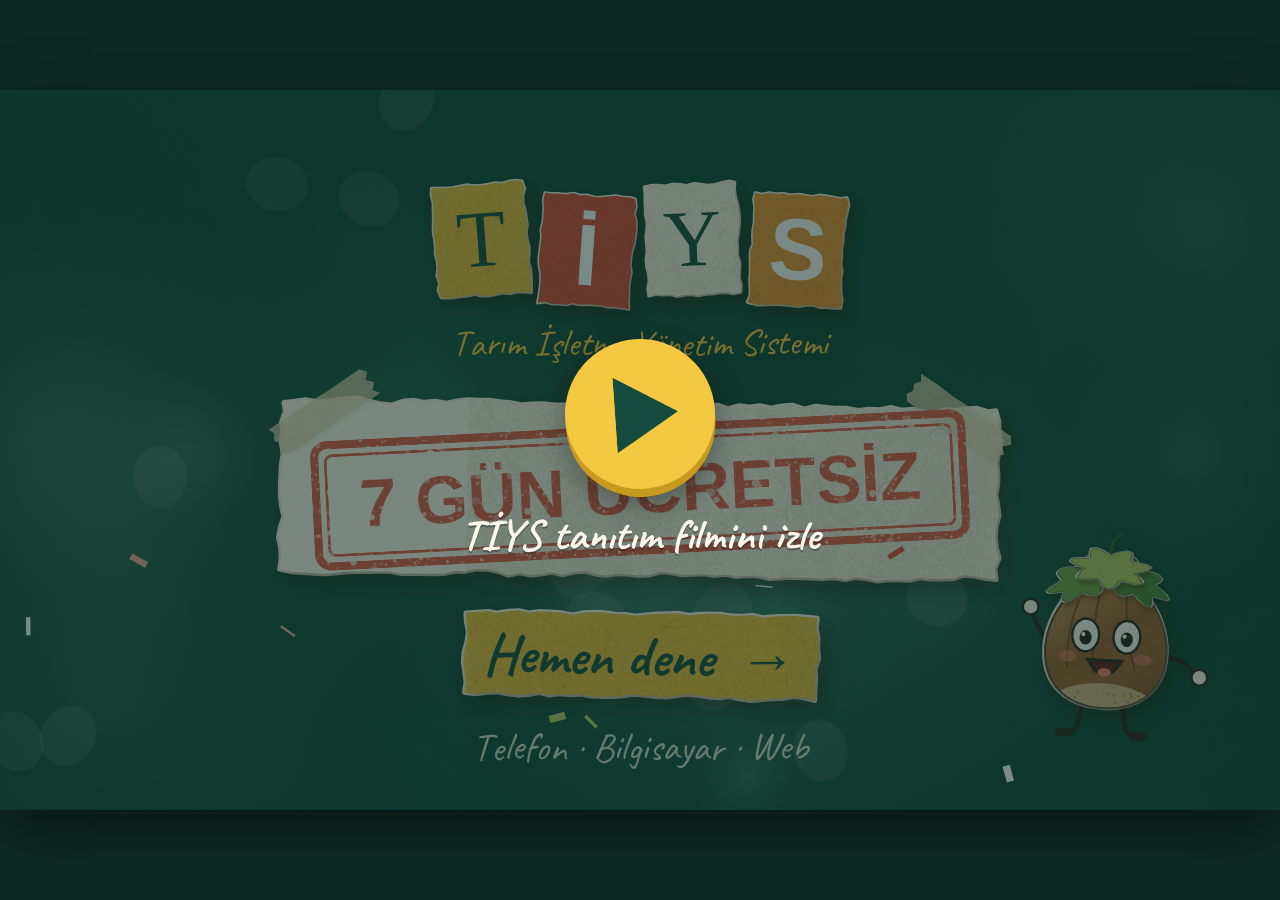
==== commit 8c8948e0: "Tanıtım: hızlı JS miks + Freeverb, ses dengesi, kapanış ekranı, MP4 dışa aktarım betiği - Miks Web A" ====
--- a/tanitim/index.html
+++ b/tanitim/index.html
@@ -112,10 +112,6 @@
   <div id="ov"><div id="play"><svg viewBox="0 0 10 12"><path d="M0 0L10 6L0 12Z" fill="#164c3f"/></svg></div><div id="msg">TİYS tanıtım filmini izle</div></div>
   <div id="bar"></div>
 </div>
-<script>
-// Ayarlar: alan adını buraya yazın ya da ?domain=ornek.com ile verin (boşsa kapanışta platformlar yazılır)
-window.TIYS_CFG = { domain: new URLSearchParams(location.search).get("domain") || "" };
-</script>
 <script>window.VO_DATA={"l01": "SUQzBAAAAAAAI1RTU0UAAAAPAAADTGF2ZjYwLjE2LjEwMAAAAAAAAAAAAAAA//uUwAAAAAAAAAAAAAAAAAAAAAAASW5mbwAAAA8AAAA/AABgAAAIDAwQFBQYHBwgICQoKCwwMDQ0ODw8QERESExMUFBUWFhcYGBkZGhsbHB0dHh4fICAhIiIjJCQlJSYnJygpKSoqKywsLS4uLy8wMTEyMzM0NTU2Njc4ODk6Ojs7PD09Pj8/[base64]//uUxAAAE70HBhT8AALnI+evMYAAIQ0E/CPgqxDyXrbAabs/CcGQ1kHMtIJjqbyOIOQ5EOczlEMOQzhyIc52UO/PxB/IpNuW79ZrbX4fl+f/qkjcv7UpLGH52OSt22dsPa/J3ASHSLXW/dx2HIdyWdqSiGHYch3H8fxy4ftPouRQBMRYjiQ+/7/0zAC7haRAA8jgO5SPol4WUMAC0CuJcyhEwCAMhDIIDAUsgtCQg4uiHLFSbEYZFQYEgADMcUz0hSOxAN12eFYXhQfbizWSGfMNMXWI40mYCnYtEWW19+FzrVXs6caTnR0yci7I0vGaMulIjNGGvu/F4o8zY2Vve2iYrSIQkW13PCN5VI8/jiK7rYr/ZW36qkGv22CMbcSJxeTQ096/ZplrCC8BdhoTSXRAx1hQ6qc7TKjoQdQMoireISV3K0uejY3qOKSIMGYAKaxAwFSdVVTJWPL6f////wIMSu+nP///y7ambkpWAAAAOUL0qyUlhF8jxmooH8SQ//[base64]/TAbdAO5qq7BpZHIU1xorI4pDTL3zQEKWrRRrRQTEnqFxwhCABIZChBOyeXsBTFZ+im+611M2yvoYQsXR5iLBmGpForlvG3QwUAWez+MI/joEzV4w0yxS9dk16IcmVucweKFDnLumBjG6UZAzma0tuowOKTAxQ1Ev4lsJFLjmMYkkhCRLSvMDGHH//uUxAyD10T/Qgw/[base64]/[base64]/35bs8zaxaC2C0WBMyDPoz4140HJQzWVUxFFsznUE8B8+q//uUxAsD1gz9OA7rJMrXH+aBzT04Eww00R0O6mtJGTnrDn7iizp8mjJ6vS3qMQyC6KfSHeBVOU7hlsFiIrkSCgS57bV27MvKophgmGuzZJdVNA9UjuM4eKvDr9W70O1oy8kEblkXoasbdd04bd9wF1P06r+MmZ3C2JwI/[base64]/0vLzuVySVjmciXex5dRN1TDIazGvLzHASzRw0zEABTb4XTBYJg6KjPFI//uUxA0D1kz1OA7vJsrsn+ZB3WUQy4ZMAFRQtMiFAumiR8ZPBBhiHD7biAKQkxwiAmUAz/JdkAqKREQGJHKkCAiy7SEKUGJGuZ+ERwUMNCEALjsXgudpnth/ljKfeqNxqhmYGeVr9FQq8QnyscGCwKpm8h9yV/sRf9w0+H3ViTRRkYjGU9nFalLoFfxoViBINmNT9NKqDOnk0tpb0SksCzN+fkXI5JZyX3KLYAFGMYoHPBcm04gnFI/GHKpGVBSmBDDGc4HGU4dEQfI6GlogdAA9IqkPd/MYTTDFR0rUOBdZTIEhssJgFYk3TMMCFzJHNzNIUwXi8r0lnlLR0dWYu07YYbdUyUFa8iNLIxDLhP1F6fUReGWww2VvGQxSh0HDs+QLT+dBM68yJRWGVgnBeWCFM4UxNXMWT+jMMu6pc9K6mnwc7jXrTsyp/YxSQzSwuZonqjEYZG/r6RaXurLZ2kk7bSynj3Z7JQqFQYYbSBkSB3mH4O4bAoHZKRlqUMix//uUxAuD1WD9Lg9vIwLTnyVB7ugZsSKBR8DEZlS6TKpk7YYmRG6oYYA14OGqYjgKHIIOQpbghaCBE9Q48VZEzwvOa4JqFhwSecZbosaBHycV2KaNZSuIuy/suwpL81RU+dJXjbI3eeVdD+IYTgsQh6riU0b5P8zFobuSV9YFkUMt65sQcKjqQxP4ymltWqkNT/[base64]/exkEzOya1XrVLfMqnKS5IpVYp5ql+l+YnccLPE4xJEM/4684dAY9xIkx3Fo0wAEweAkgBEwiCwgDN2B0Qlvm//uUxBED1Cj3Lg7k0cJZHOZB7Tz5KIEPa/IgANe4CF1HdNkuUSALJFT2zAwwkHAyAI0DnjRzFaTTIOOIH6BUpKSEMBirNIabZrcLcp402Gxck/KtNC3+dCMuLBMXooq3JdElVCjqJDwOjg0NTVtGzNffmCXctSF2X/X9Uk1LTwNV7fxvTG/FO88UgXmvLFVfXSGOu0ChBGGSrAYFgW5gWCkGAiBeNDGGBGBAXcDSo4XQvMGXGQqlRdWBS7wyHQVQ8h5A1RJONYrBkJpUAjQwDAmImHJCi8uKCd6PgHE6jVYHzWwPjRSKUICUqfYYW4sWVgkWTqT64X08iS5CCgTCZNI6hNCTmUfZM0+XeAXNjVJ6WLBAWUVlWeeDt/m83/p/rE2K6z82ndgCYboBDDweTiHxzQAIDowETCwozFIBTBYGxgHhAGYygkWksFxx4FM2hRFJT17oRKAL+Ww26YzoIVIcU6QoC4oRSQN8F1AM+hJA1I0piE5NS0uXMurayS6z//uUxCqDkqjzNC7l58pgHmYB7uQIeS8GyoMOAoFPY3FEWMB4LIXMaBitBAzORor4wHFVSOKfPw/VWjEjAPp5HZu5fb6lK7iV1BrXE0P/GM+kCPZOrswOQTDQMEEM94aMuEbMQDhC4SnKsO4CgR5tITxY1oCdY8k19ggCEWB2sE8KgskW+5bJRUVRsdMCoQkqPcm7AVEEaiIVs0ti0ugl7HidprUDPZLJ3tetPwupL5TGbUj97ZEonEhCAuUvwSARyUOhROm6L/[base64]/snkMijG5/eeOscLOu87h3+//uUxEkAE/D3MBXsgAyrJCODP7AA43N6zuY6s3/[base64]/////5gAEqCB/////Ugj89/agAMDb+4N9gQ1ZszZJSNDzI0mOwEESgEKWGAQsYFC4jB5gMBl9DCYMMFAkmCRMIwxQKY//uUxBkAGfkfPjnMAALlI2inOZABADqRd1gCJ6RqYSlUMoyQC7BYACmF5EbWIUzMS9bmLvDDmEa1oq8q1EfFrzS2G2ECkwF6LPVPQM+QkLUVjSuZGxhq5AFSu0/sRd5KwxhChgiiGC1H8CwgFAGEQdZdLWhv8qkAlq1mABiAjQaxmEMZBwFNGmM8ToiaIha5hzwwmJU8YmwwZbxYSccBdjTHHWm89z////685jz///[base64]/JnRq4SevYp5u/LOVbNPfs4zM5b/////88uf////KFAAAmAAABIqnQUBStcADBJoyJOMT//[base64]/////xi1r////2vz+YAAAAFAIAAAwBo1qmcGyaulxowwGvUyZuOJigMjIAfZiYGFrdi3xgUTILonv0gQP68WGMVRCpDBC5Y0QFMV+GOOLPLyBA4BINAcLgGe4ENoqJUIAnRVVEB6C3a8oaeuyMZcB0LMXJ5Ks3BeJdyXrpXqmNPFoRXw/KGpSnNFl1QM+1nk5KYfzmI3d3bhp2napblaVVY++1+nlVvHlypOWKe3l8RpuSrCVUf/////bv/////8qv8ozWeM3q1AwBWMznNgy7BADHwWk//[base64]/zSBlPUBMwDN4OOWSEgANQAccZVyLTTBVQQ4O88MHBNCFBhEClzcPTEF3+Ch82h0iJjaE1IofjII4mJJS5kdVjeFiyapcoeDJ2o4Ifq3rTZ811rrptfdKxHntVAnXCGQr7fVbbnNPa5LUapdxl6mRUA0DRnptQhibXVVZxq1LRpjPtIl1NfZ7DlLOwy6sdtz1BMQY/8qpL8Z20aSwmrIr8FxG/SdiFWT/EI1QQC5llAxoyEZncC5tsdhhiJZ2sJ//[base64]/PX6WNSl947H7U5UuU2oak/akoyv409jig0Cpm65qlxnKOJyKVRgaHgYqJiqBwEEC2gxh8whI1C4xZAzzUrJdEKQwzYHCzH1SbJ3kcybMzDwDCDlDcLMUonFASBfwKCl4YUoCt4eNcMDBOgSntLCokGwsu0vl9VF4Je+ld1yaeNULZ5Q9S/VgXZlLXGnsHgRQRvGkpNKZwG3th9GiSZ+6J/nLtTzAohOPXG+7dNuD+xmEy+rMSeMx2FQ5MQ1Q16tiXtylUumq2cTuU0N0VlhUaAhhObGOjMYzJpyhOgJWGSBGh0MPg//uUxAsD0+z7Gg5ljcpxnuOBzLz54IVBiIWDAMAwHTHJQcAQF3kwQG/[base64]/BjnKaB9Gyi3aGkpWTrYy6qUqDqUlVe3QVYzxVej2Ilp1KlC1OsRXBzlcmZzRDfqVgW1Op2CG5ZbGB+5z+FBVSpboTe9jdROCnb4MLzvIgD1M8CAJgBOXVPMOyOGk4BRLAf8gYZSWZpABCxIsNQ8BwAmIIkAIfdEIJKcHIWvFBFFIRhi5JKcnE0QoAU8wWooGROsDm7J//[base64]/mOrylKQsrTGEImBUEg0OguM85NGYNhdQmGiVshpZEeCpgMjxMISQFnsCNtIjF23lJUxNoexmD6VR9HGMpLkVqqnm0yQkV1fFhMbVZYTC1KFPx04c3a7iDQUPlMXcIYwNhXTEDBpMPoJAwLgKDEcA/MDYE0wxQNDgKBYQYtYZBCEFg5CGKQ4OFgzDwMCUzckuqYE2FDIKiFyxUAuRkyCrSUJCgrnNCX4nVRTc4cicTroROYKd8SGZEbQKP86y9EBRDReSR+LCU//uUxD0AFDj7Gg9pi4q0IGpprD1+5M1K7CYPxFoh68xAbwNvQbdisL16p42nHIZfcshxmqs5nI7IS3HOUAEVhKRxQARDTMBjSbwM/SjBggHCHxb99U63Od0EjBw3nfR+K0YllK78kdzOIOPL6dk77u0kQ/rj4tIexr6CBIBOda4iAb0onGhCZqgbL37YAMQnhLE4pS5qRGlzUbQFWErEUAcBbAIANwTQ806K+ln7sTwOgggEMyh+MAXgmBOHEetlZjQVrFFs8w/T6rkowHITg6HN/AORUMCGF1OIAPk6FwJwqQvzzeH+dDJRABAbccusrYF5UK7I41pYYsMo2MEdd3mBGTSgepk15+3/eqNNmVwxBn008jRmfO3VSSSHalXlrhqnVTbKJOnnQZgprBoBhdYCsJLImF4RIlEIYEUMNEri3nqo2ceZK3CYlqyfhZD0nYWIlBYkILMnbErF23qcsKPFvVKNfm++orlCdhzzrAsnM4fRkLc20ZdCyQodzSIo//uUxEsAE6T7aay9Orp1nueBzKX4zTY+aRdXRIXOhotDnBTyYjXRgYqGdwacXPxy+VGCjKYlboQFhrQAaSGjiYJE8eC4KIRe5yUvGIEwyBwNCEQReIavOo8yEQaOAh1hEaGaQ3Fpe1ZYjYi444WuUhAnX/dldqyXxuu45r+vRfb/[base64]//uUxGMD01z1Pg5ljcpvnqgBzCH5AFQ9F1ooCEz0KUtkaVEmDANRkSHiDAprRqSNJiMjlcPCAIjEoKewCRE7WWTTSXSet2HHjMHv9LajxuC3z5y9y2wMyfSMRmHXklDdn1uye/FnxC4K4DhhSyVskpCxFhA6mlPdjcliEmB45lstkNg9550IFpyQMmDlwYtRxhMAGFiWZsVJgVDG/aCJL8yGOSAumYTYbRDQCjBgwHBgSVar9bSMA8YpQsEvASAGCBv0KyNhCwrvpNMDX7AHXSeGUrWHRTsAFkwACky/lO1h9pS7Ocnmnaaw5GQ8GhGvZZCi/s0U4lEPPtBEQpX4his+7RxcGuRJIFGtapKLCUVW14ra/ZlXKavBMqpJmKyMsvMVHEpkgocDQAPNZHERIMUK4JOZkY9mcEmcVYRoIVGVA4NDwyOCDT58AILQ/BgJJAOtBKpTJWNXaZad6soUPbobgoYKrDAMiWsx995JDzxr5fcDJAcccZhakZqRROCc//uUxH0D1Aj5Pg5lL8psHygBzLH5ZmZkMWj7P5mIt+4DexpadM+qY8vWW77EH/cl34w8cDw6C7zixtXdOt6ebvrbLN7NOzbL2rlHoWXJ+CWfXxMvMXmVMAnQ3COycrkCAMRBoEpcCHU0kjzwAEMDDUFPYxIyjA5QNAmw1KFQMYjCoALyOuSkNiGh0c2kJwkAZI+BTidsoCLxNaf6D4ehqJwXE4qlwCpQ61DgYICvXdoc6eu/stfmkdp9Y2/NRjrK25y1r7K2aoDFNHJjucNO2/[base64]/hR4EGd5DtEf//uUxJSD09T1Pg5lL8p7H6gBzL2oy41e8KD4mn9miDJRd7b4UVtk35tqMK5zK6o0rHMNSiqwgROMQ4TEFw9Y2N8CCMCK0woIjDW40VpAvBtCm2EXqYChOQ1ZcvVEZfrBgz8DoGUOvh63Act/InDcGRtdig7TTEXmRgH4dV/mBubbE5Nh8qB+rFKMAuKDLqdQmodZEjWJ+bRRK8qEPEQGMW0snzEu8PpZGCZwxFZmVPJ19d3FxDu+fUVbda1oDXBV7Aw77dDkvFCjFxPPWD406TjBwBMNEYrCpurptaxvCBKfGARrwJArLYAqsZCyYIAY44Y9OYUMnWirAywbaI/KLsHMUBDAZ/jccFazHGpmNMLs0RhExYqr8eJSbes3rSRYURjL5OiuP46VceQvRXBnCenCiVcSc7j+SZ7iWS46yxn6xOZwJgc53obCgTRm9htGhdx1dmcmVWNqcfay2shmLpvBItGqMEL468gTQQMMcgEwaFzDAPOKgz6Dd1b4hhBh//uUxKsD09D7PA3l7UpwHafBzTy5sjAQ5dIAgGyQNVGjoEVFpFDGuMaadCHhfcGHokgJxnFhJK4ocf6fUy+eZEDcHqY2q0aL4DyLi79d4aldDPpOF3YzjNssYi4jqSMpHK5eYGQyVSkBDlOWM/zqOJREpGaRourkttbpkxJCx/[base64]//uUxMMD02T/[base64]//uUxN0AE+j9NhXcAAT2o+NDO8AAuYSAgkWxGCjBgIAQ7Rgc+L9////AQpLpN93///[base64]////9HxfT3d////X6iq3nQAAAd2fgbYs0v8oyiiNBLrFx1DneU9CWDRNYF92V//uUxKQAJUkhJBnOAANeoChPsZAATTInbYywxzkqExUT1AU7k6AqmlEDUwFmhoiKQHoDgsEKpm/[base64]/[base64]//uUxFiB2fD7SuxrFkL9n2ihnWcAILaU0GR0kPPjCYSAP5eD9UZH8oAT5oQ0iQ6Fhxw0wMUKGquAxbFmSQWpsut2WJwa7rbQzWjclgmNLCQcj2hEkC6yvk23aCClXjAYaGwMFIq/LkrPC6DJAKKZMRqvgQ80yRuybYpFnfAwF7waIFBiBw7OWdLYt8QCG0iZiYAIgUONBQ40AlWWhXYEjGMGzRUUCMXBAKF2KwQOCa+iirtti7qTqAAdDfpSKBaeIOBVgLPJjqOJDoWplImwUstMFrsgVMps/l5FJz5lfLa0XYs3WMMTgh1pmlgU0e/gst0tMaHMOqC8NATrMzFmNQD8NCDUMqBOMThkMXgqMSQpMFwZMEwPZG/AqAi1haAwwCDB4jMPhkzCWTPpnNLgMwGBzF4XAohKxmLGkwkHDEpQNCsAxEBzBwlMNBIiAQqDDAgJDgURB9wzGoyApxNUAEzs2zPMGNkPcx8RR4XoDh0RiIChAJMSDtAAZswLKwNB//[base64]/[base64]//uUxA+D1vD9Ng7rJcrYnybB3eR5h4KEJlhgYFDASPJQ4YvOxUO0uM9vNPAMcCHG4BCGVchV4c+UBSzTFMQpRtEcMAZ4TACw6BAxCTDJBDhwdLrN4pR9Gt2KLkbv0WHZmJQJTyt/HfirX0hHcLjsuY6+enuikYrxukr3qel1TSuGMYXAj/ui9zgUMXsUEVjcptfRSqnqwFSOxb+A26Rlt2aRN+fd+CGmw/KpZXAzAdrzXsfzmwjDFkGzt+EHKRQ0g4/[base64]/tcZ7A//uUxA4A1pz/Ow5nA8ryoGght+W4NNBsxDUgaaxg0cA86RMqgF1IHRmCPID7jV3djkN4TtaM0MWmV5w0ztPWFUcTbk+TPnT05rnyFZ6jC8kQU/mey8aQRCSZe6JJCIC00EFx56YCe9pvi2jFIMZe3IvwhPL1sITxM511Cx1BE5FlxN5khF4sOaU/sBsqL4Jbo/[base64]/EYUxdpqLfdjrWo//uUxAqAFEz/[base64]/SiYVZ1M1lFnNJSUT6cGWWvuqyvIGHqFtI0CAnGYVdlmrcFvxCHOgRnzNGZw288PQO7r/5MudRrTIGvxBYN1UHlqK1gqAwcMdHQVMFbFUGFwOOpYylCpSKk4yNNEZQYkD1LbAVoAGkobAq5Co0hR4cTXQsOKnFjygEMUKEKXUVqiy9mrxudO/uSkRpd1YhAAAADAlABlgXjgKQIBCDAfhyVj2TyQVDgqroLQMtdSleg6r33j2ns0O+qy6hI4DWCiZk7CfJzoae//uUxB8AU+z/UeY/[base64]/7EVcLLUvVWS+TraSYjg0RIQamjmom4hoSzpYVFUZAjK0IKCLxuEg8EKhxLJ+0eFrKnZG/a2Ug004HX9VW22usAAAAAUF4OxCD0OiEAwQhpLRYHcLAwGyFZ2rpEi87l5zOIHpn8wxiBVHEjRlgOFg+NjJCs1QS2DGqPwxl25nNnqW8cQNWuv2AXIjrdWxMcLfv9Mqp0hAVDYSOXuWMv4IGCEALUBKZJ0AxC//uUxDaA0/T9U6YnC8JyHyog9mE6CwXARGaTPI1ApzEBw5bpTZVFXS3i7sXdhCU3YIXBLZEeE62uRdkSKqXzTnCSKjz9hj9o3VQJMUshSHjcJNBJeQRODYSyQyOx0SjxEIDTh5vRNsQxtHRgo7WaqMKZilN4Qpa67EpXDT/Smjb2G2htzfNusqUBchsc0j+3BdMqZwnwvYqDnpcoUkkky/[base64]//uUxE2Ak1j5T01l4NJTHyhdzDF6EAAgBhuMCn0w5BxATzHIABxOQeYM+jXFmtpIn6kU1NR6diMTQBAWBbV3B6KtqznRAiXsir7SqGp+limMueZtl/gwKBsfelxYZnaS1s+EE5TlkRVA5B9A5jo+jw6IIIqC0iHEJQlG1UhkJJiTRJCkqvlepaVlqFKOq09hXunpNMSScqOdUqVsXwT7zVnvX2DP+CuCoaoxDGA7nG05NbQxNMIwbFQwZA1cqhyTalbfNUd+ab2U3Y4zBx2/AwrdU7jBPPahPtHQLpjhxc4ONGhnZlDjZLGT8gNIsv6XRgUkrenYrKz5h6Y1VzleNZ2IWwl6Z06bqDiMRfic3isJzSq1gcnyDPVIuSKkHlcpShJ0aKHqggpjGq/PIp3TptQ5hbIbmvmgnm9PJckJOj1VcjaczUX0yi87BgTCVYzTNJz/QQDLojzCsCAaAySzLmwy9tYYn4RI3eZ7HHig1/KFwYmAAoFCQ1VBo5bUvQGC//uUxGsB1CD9NA7l64qEH6XV3D1xXOnA90WZ1FYk/E+tNmLamS1q1UKJeGCXZrfOcRsZF5Ip5cqkqVgnqSckWaOVcaRfV1ViWVGYZ0LaGMqRVp/Kk9jpeGWO14IcRs0EWEmGUX9UKMqE+oV84TVa6EpYE4OAkyjO5YXB87XThI9wMB4p8xqibjZ+FFMBIHwwBADiAA8S8k8X/L3rsVK2Sltv1LuylzoDaDK4FgIWQGiLgozLBi/ThuE/VaW6ooe5cC+jjYHjyNGUxblMtnSsqA3lUqjBJaayhThylxIMohwrz4nyEvG5DlW0Kd0uGEwTJekmN0vz0qi5MjOyF6iJ85JjgFxJqf0E5kejUITzEQFQuFEsqhNQjrFGRJiF+VSTTrLQwfi0zOmWcMZMlEVCwMLAJMwHARDIDLpF/0Bzk0cOSCUxxuEYlz+TDHGRMFC5pBADFVAVRO6OVHmCIaoVInlUXFUjFUoIAhyOclNGQbOhZ2qF4ul+AdapZI5fi2mW//uUxH+D1Dj/KA9h5cJ5HuSB7Ly5hKXLCtK1dKEviEH9GIQvqlgY1UyvVo60+2wz3JwyFiM1yjSMCmLDhnmqlExRjTLolDYoCfJw3SUNTFCZVYwKwpoxENc2Ueo9vJUwlBICxjQi81zMsXzC3bdeG5XKpXLaR/[base64]//uUxJUC09D7MA7l48Jen+dV3Dx6EFzQ0xB2DQNyAvw6VQIAAYWTxz6RmhWADCaBkwYSCTcXycZTKHmgwdD0LhuMwQyF/22h5aAEi3UKNA2UBbQVrJExVA8TZdzuEYBRAa43CNH4qX6MakOfqRXSQWGSjc+vDUrbAZ9qY6mOVnU6lal45rJo/[base64]/P0kSf65ZyRSCGfSAbVp5kl7kgdMAhkcAamy6KNoyyG6U7J3PbIwh//uUxK8C0+D/PK5h5cJ7H+dBzuQAOd7QcIMwUIwptDRhkwENApgZcODhCVjePS9LvrobggHHQaPaITMlbHAchGmkZySOiZ/f63imq4zHjxYTFdjjtkKSkVqcMaQbObZvn+K+fzAQg4VCN1pMdaQxAH0uU/h+r8xWyAnIsaE3oIx2JYPw0WNsWW9Qr8CaaPUw2Uj+53Oy0gzw/[base64]/BOK//uUxMWD00D/[base64]//[base64]///8uHMv3b////HAcY7D5fgG7v/9N0t/////9gDWAAAAAcDmA0kc3xoxYJTdwVwq5Zw7rDa6/ofgCxGqJvkcwuC3jAZbnNVZp4IWvmWSGpY7UuOw3dOZIB+kjwsAw9E4DGYpeuGutuSzkV1otVZys1SlpwoSmUGFhcVJNXq10/G3k5v//uUxMQAJB0fPJnOAAMxIGirtZAAhmGKVlGyKIhjQQLUAakMTSQBIojHe86jB6EvkY2zWy7ZmiAkFl5cU1dzPcAEKOxhAG+AEODgSQRnLApASBRIWgHHtpHmogJBA1k6lyjbzlxlnTLAy+6Kaa7XozLcfKAgCAJhf/RVA5QAAAACwd3GmJkfQiRCAOmdJm0WpC67lOJCo0/8oiD3KGJWSd2pXQUT9zs8/[base64]//[base64]/[base64]/UdjKYWcMBepR4BGfNYFM1g//uUxGYD2nD/PE5rB9MYH+cB3eipMorfrce/[base64]/moT0oYI28gtPm4rpPY+anT8WpyA4o1udftT6/W7P64zd6C1S7VoWEJ2ZCmZBAZ7Bpm0AGaz0YibZiEfGchJmQgIwEHIYcXqokw4Y4HGKHgiYjSzQ4EzMbIZCWmQeXQPALuNEMGBhY8BJYhoNJIYMEgEwI3gkxUB5I4sBLguwk4Uw8AiQ1BpJ8oUW+UKydSDSJss5lJ9mhHGXdRj/Kl45KNdsrAb0JUnLROp12jlurhJpyfuLxuna1LphTsd/Q/m6IfTk//[base64]/JGAuQWDA6FERoAAYiaBAZEoKZsdCYSKGwQCE+AuaDSZiRyG6Nx+OYYIAR4hbJWVtEzlHobXq9Und16M2uKhVWoWrPFUgWVS+XUr6Ryikkqhh2J58H5nWvQcoA05ROHYZbao4mQHmoicyIDYVGGhSswtCyun0+z+tjIWiOkoscGmCWRMhmQFrZWaxRKHDBrNMS//uUxFID07T7Qg3hMYKBn2hBzKX5mcyEGjBgPMRikcJhrQHAsQGDwcYSFRgcGmGRWSAwFEwLC0hL5iwHnrWYNKlAtwAgR0t5R5EKBjhwyMapYhFbMRAJorTkix4aaxJVjyhIRiDMV8T7v0cCQ68NV5ZFEp2/[base64]/SympZyzs2qssnn9gqUwZEYAjLLm7WIagHLGtSvpqJyS1RV5BI9We3aanwxw3jcq4V57dSlhucn6KXY0l6tlUtTtbGs8K082Nrg8ZT41rIw+6Hc7PXkzQEg32P88jwY2fEIzsBEBamaNkAENAZKgokiY4FE//[base64]/FgeTYLyAIFiIAWvy3v///7sQdh3///8iBFCOWcNCMiAw8QmzSyNOMEoDE0eRpjDDJMNAAq8w9AuzCxCDMNgEwzJxhgEGcYKwF4GAeMH4GpOYwAQLDBRBYN97gSvZtB5G3HMYVDxi1YjJZMokY2SRjSwwMslsQAcxKKjJB1NiG8ECsKCcxIHxEBDFIxMbi0yYI0//[base64]////5goCKgq9////bIrqGumNjWegwBvEgmZECYXMgXGphguGRQ4YCDoyBQcCCzRgABoqo/LAjQRFgEthd49ANMUIOOHbCpxp5WKAkAFBPjY2fvow53lrvfKZW2OC33lGM1EZDQQXdppnOd1XprWcuo7/MqeauSeJMKutdnn9is8/s1AkHu9CNT8MyezFJZXn61HaoKla7jOXOUleeo84esyCxTVZmRTWWdPczpQtRlZG6r2cODZkYBEBGGicHBYcBpdUFuWI1hMeREgX4WpHHUZw/a92rl8wMmmR9W8//uUxBeD07j9Og5h58Lmn6dBzWT5n6vUWgDkmIIOkgiAgB9H0QdDyemWN8E2AVjESB0GISMlZ5XfMZ/zssPJ+ixlvI5rV7TDdjfXJdgf4NcuSnKtLj2KA0VurerU/tMWc4arRjY9aVHHXb6d/AhMqtQ9Lc/oRpoe4MkWNVdvYSkZG2Pow2Zj/7ENYikWBYQDlZGhoLrVU094GJtDdV0X/lTM3ziTBlhEK2/plyIC1G38XkIgCDhhmZyQ4jFDqBcFJJUqRJbIvukAsMYKwLFN9cwQRY8zgBGS/MjMQoQCFwG1FhFESUMIbR/VeXkpDCKdVnZdstAly+q3mfu8hzHh2coPwAvwHDvUpe0VFNDgnhIjBFUkwlVKHmzF31rvCw1zm4sH3A9t3IFh9rzuUUdWnUd6GIYeuemYjIqWRbIqAbQAABjKdBQ/ryvxVa++rrypncMVIbkktgCBJTSuAvBPWnZ4utsLnMXgRAmrhRmAAKEuGXtTPYsWdiQi4Ibm3uEO//uUxCEAlLD7SQxl+IpgH2ro96Y6iIcWBWMWnlaSDbVEvl6gwl0mPoJVAc3ADi3fEi2cJqjILKmntYXchk+qCyaClhIByjrQ8toS8mBmFuXRSDCJBpFh+C0PA0Fg+BjsajP5YSj5/[base64]/z4kbkKNyaTacRQAAAAFCJCJJ6LMQNWmUqVCXlXoFqRSjwxNzKnWKWykRMJ4wpCMczMK+BhcD7kMudeSKXQ0pMeUZWICGnQBTN6vZYB6GAMKhtIVhjbKlb6jYYx2Jv+/694S8kARGtHHRl7rSuWswgyKwxLoJv//uUxDeAkxj5WafhNxJkn2so/Caqw3YjcaaS3eHI9KzCkgwRKsyJSii8aMJVj0JVhuNLv6B/6zswlBuoqowhr+UABKrykISwHmsEAUplGwXIvyUWFS/hv2aylYUiysyqbEaqu5buqgZ23qx3qzZ4ie1wICq8SwFopVMXT5LiKXKNvlE3BTpmGSt/MKYxxtnxXImc0pirlRxuTwtbikFvSn1G26u5P7hcuYC6DzvJDlE5UsciD45IlwqWC6M0ToKjepol2rbJSaLUcZPVODf6Ba7R/TSpN+nVm14AAAACACdUI1ENnLwIaQZFVVLgT2Kf/YGCt3BkZUsdytYDTT2laIWRRbRoJBoa812MxlChCDybohWMhEtPWq2Ay5KMKZiy5dyRLcTNd9YFNFhjSUt1MqdX8lU5TNYkrhn9O8cAvzXYw/Dhum2y/IBYg5ERiUdZfAkrcsHgEaRq1M2l+MhAPGSE6ijiAX3tITckE2fyF7LV6GvqAOYXqhIadiyOFFEQ//uUxFQA00D7VUfhNxJMn2qg/LKiQdEm+9cUqzv32IDU1HYiE0fsFsqjWvl9UIHvQVfaNqKvqW1XiQoIgJdACklYR3TqZWgKSTWhGVhFKkAaeiq7OlkqkhC80xIeU8wdWUqizL8LwYqqq8Uib52g5AYwBk0Qkzp+JRcMpBBKTH0qcu2OVDC6I0OXLxqnqPwLc952WGr9G79ddSqe/QAAAAKGspBt/eVCyaRRVkbN3nhpR98XXltDdq25t/4lDLevA/MOQNXh9EECjY8zmBIg/0pSSXkgYBnp2nBoZdk489dCs6A1TdtDsTJej/ZHIMsrUJV5JxnCLnCS5iPFwMotiDR6uLuoCZpM6CVHKOCUbZC0JLAZkkNSwFsOZMUoFEjGF0cyUtisINMTyy5eK2zf/Ue4uYKnVMFjYkBoK81kchxRD6ePj7RzMpGRkfQmJ4uFMUKjDJRhUHcK6PiOY5wMzEQAONjSnlU0YEKhQE/hSa445CqsWzNEY1Sn+LwI/JLN//uUxHKA06z7U0w9OpJ1n2kU/LKqzaAIwFfg0BuReFSxnJfFVdfii0kd1NJdVOs5YrpMYRXTpS5lMRRudhYJXLjMucJy3ZYbCHHwe6o/0ZKROKoGS4Lj5RCmi4rLhKxOeu0VLi9CU1VuiPoEAAGBLHMcGOLixMhHL0TDUZdh/4Pe+JO18tjMKia8ZaDAqiaxU7WIKzQpCSGBxE3JDYkZXvbrv9CEPRGIUEEGPtA+SuQUhiClbOH6QeakxBW1W5vVL37gWgd5ibNG95Spguku5rLtLmX0/0vp3id8PQhL46DJYRVxkDY8I9YlxykNlsUBivcXPQtunK0xQoluMMxRql9IQwwaB44DbMxCDIxILox0HwwSFkwpBcrBM3rDFAMIRgJa9VBWAQgrOLIF0jOkPLo6jgK+GLgAoeNMEUuiYpYlMDYBoSVrLaeygvYjg/QxRNgJAW4WsGOqCdnW0RF2PlcpxIC5KKdKR9qo7nipX56nYnkexey0zODCn0w3L1GN//[base64]/[base64]//uUxKOAFDT9OhXNAASKpCUDPdAASyRPswAAgQAICgmVhAQLgYRGDNSMBALMIA7DgVFQAhpiDhJDw0pJdDFEFECcYU9PywtkYCgYW5MCABX60F+mtvS4bSk40OiABojXESwQAAkBiiIkCCG5MEtCwFTURgApalQCQASdZ7BT3f///+YAgLN0F7///[base64]//uUxHaAJGkfKrnugBqMH+bDuaAAP2GqXpgNCQ0awj4rhV4ABIOBRYR+WvJrCIA80xn7C4GKJtkeb////2ZvjD+f///5gWBCEUuChD2Q2xHVh0aAGZg1bmTxqZwFgYvDEZFMGBkSFxgQGF1RIHpCOilG8QcnJYxnlwifo3ggst0MDohGPBipoxDaJiRNTRW+67mFl08mkNjY+3DTXM5PbjEOz9y5SfWluWMTsRm7DdiRRmIpOMBcpXStKp3EfWB3goovfi8MWJn7F2/nU/PHdi1cnJfJLsullevzKHI/2OwpyH3qQfOXKSPxeHLt/NULw6afoCZ3B6YMDgYOBmYMEqZyWXWMYMA0YaELCkwNl6Yi60cwgQ3caCGrFHTmN1DEKKzmBYaPJQx6ZYiAOxaBKCJHk2PVHKsq9zTRP1pQKxjo68N5mRvoxLaUSbEzMR4D7JFFFvDIFmCXl9JeSQiAjYkRQknV7Sa7J1P1iPE1H87x7ul1ZWA/b2WBKzw13DQx//[base64]/FSOMrX6eVkVoiKNV5nm2jEQq0edxb4zJGVRb1JAbzePAekmb9FPMJVCjmU3blw51mgZg0XDBEjZVT5siVZ13BUSacLs7Oq2dWLDfWVvcTcO7eI8PJ0qhZlwH48GYQGSE8cAmGGmFJhU6XzUMZywp0lDc11t8//uUxGCD08T7Mg7l54pcH6ZB3Ty4tRBGBy4VMvEY0WYMCZUuZxIbU2hyMgEWGUd6lU4+F2p0CX0d4PJHiuI48kNa4qGUu3qDTgn4yU01nKeTYlF5dKJHpJEIA9WOIxiCnWzMhz7K+Gp4Ed/[base64]/NstIsDNFK5xn2L5snsIMDkjzWYcGDLgtAMCSwywxMhDAMAmTBw0kiwagCactJQFNJTUtMh8YmMgYjMuTAMHMyIhgSgIsjmIOkMfrLfhzCeKzHLml3s8RwEYZcdkwCvKwi/1NFra//uUxHsC0+D7Lq5p6cJjHmXBvKZp6WnQZLeyuA5I/kanaacqQbKJVVlzHIDeqGJBLmXOpDr0rKhYUgUQmYTxEUtXEWI08rt1UatMKqKrzhyxw+ipSYlRM0ajhj83kNMuPygeMZVGkBYtNEFSbiDhYWGosJApfFdDLWQBQVW0Y82msTJoxmsUGCYQCkCM4RmBwY6BmAgBMlCgCnCOAbMrTlOQvFWJiaxiwACQNAr/QzcoI+4MMSyENhqw5PxSjisPQG2lBI4g7cOr9ZUr2P3oLj31IIgeJZcs38pvKxjO1Karl2xhYtY2bWue7XM8t8v36C/KsQEn+zmYmASMNKL4y8BDGxdMdAshPpk0SAEDGBAMYBGBgoOq/LPiMCiQjKAiYHDwXPn8gJwmDWlqUlCWQAXZFiN4QB25QEyaIGA09FAUxEYS2xMDQeLfLyLLFACoo6yiMmBCMSYA0yOLjVuYMsCypwW6Va0ro0xJc8EQayu2G1MZtYVzWkwPNPzTVJTL//uUxJSAFADvKBW9gAyZxGSDOaAA52V/Zi0XgddLVFbXlZFDMepox8AzPztJNSPK5M0FWs16PMOg9wnGemGuYf////7+SCMWPhzG3ep6d2coZisRf2UPrIf////////t09P2N38JfcsapLEBSmgf65DU/EoeksNW4Z//////////////////////pLHyzHOxXt50/afP6fWH/////////+UpltWM0kRlselNSNfKr8qjU2pEIzqNaAcJ+12whDIAgZKtJIpl0/S0C5kxhAgeACB0XNYNwD4tJQ7h3HpRNTW5bDrRG0PJ5EmnfRG0PJ5Edpq32tuWtbTjY2pzrbSRKHcdSNj18GxtTjY87//h3Jqa21tfJqa2062va25a1vDncX/CRtTnO+HG1Q51///fLW3Lf5RNR4Kyp0ShqIuIg4InqBoYDX4K8qC1TEFNRTMuMTAwVVVVVVVVVVVVVVVVVVVVVVVVVVVVVVVVVVVVVVVVVVVVVVVVVVVVVVVVVVVV//[base64]//[base64]//[base64]//[base64]//[base64]//[base64]", "l02": "SUQzBAAAAAAAI1RTU0UAAAAPAAADTGF2ZjYwLjE2LjEwMAAAAAAAAAAAAAAA//uUwAAAAAAAAAAAAAAAAAAAAAAASW5mbwAAAA8AAABOAAB2gAAGCQwQEBMWGR0dICMmJiotMDMzNzo9PUBER0pKTVFUVFdaXWFhZGdqam5xdHd3e36BhISIi46OkZWYm5ueoqWlqKuusrK1uLu7v8LFyMjMz9LS1dnc39/i5unp7O/z9vb5/[base64]//uUxAAAFA0FGhWsAALbo+k3N4AANqnGjxmnR1Mx8OB7MB0HQRAMenOhQOQ0DFgJFmPEpRhQEAhDLTAYBIR8gSA1h1jvO4CAdB9TeB4gwxYjiSVYRUjEH4vSt/4vMOW5cPy/[base64]/Lcvz1X3XmZTnqvRRzliLxecrWv////lt3X////xu/xUAAACAKj4yGuTKq5MsBAYDJhcF//uUxAmD1qT5Qn3MABKznufBzDH5mGSkY2PhjUWmZZUYmJBn8TCS7M5oAxM3jBwHMoB0gGK1h7wVAhgrtqaEpkAYoDBAjxElJgCCjCYbHm4MnZw5ibqHFCwAQL7OWuh26eBIRBcXoIYoJbhBbcGIsHaTTJ5zrEoEpUErGVNZXDzqw24sdfmGX15J68ksyeOU1NLq9Scld/XN1bcquYS/[base64]/4eL0SiXG2oWJPZHWArnxugFgvJNSPorgcBA06ltxRrnFQSZQJAgChoEEnBQiYY3pq0/mQla//uUxA4D1tT9Og5l78rbHmcB3mQpYmaKZJpiIGJ1kCkoY+E40OwE6I1xgtO4LiMOW9NF+TjGIgyY0HIBjrClamXtxZc7z/[base64]/imjWS/okq4BwGkxRMoGNL1VMlbKXafR/18jB6OIGxUzQqIgJezVk0vdZuchiDJ51l6oVTMpQyawtFlSlYqEnKOFJkmKJIR4WJLySqjb0t1hx5rOdaejEjgCH44+Epj0V7Zlcql8MxKPy6Pv9E488MNwmJxmiiV6VP7br15axTOowGGEwx+cyvg0wqAkyaF0xqN00CEUzFM4y//[base64]/yv3hmHpjF+pD0eswDCGTMRfeQr7n1YWpGDAhcCAj5g0KvgdHEZAOKmAFI1EwFMqGXVwjMGQ3FZ552i2nXkmMY3Y/lTknoe1qtythDv3pfZr14HgO/LKCfq26G7fuzBYBHNKUns79MD3UdMWFoIWIAAAEGY8KDB6MMWF//[base64]/ArNRY/[base64]/Cd2qMBEHwyjWRDEUDoMgcXI1EXzcy2NWHgw4gzMJ3N+R//[base64]/Sod1VdAIjKW7TiA+jKZnTdiUCSBM1rcANvCkBQNsaMPqMTUhCp5srO2kMUUrgZTRhzLIi0uJQa01YWWtuyliLkrxYikKxFAEiqqq9UeZ07wTNB+QxGLlwblIDg9jcH0wMDs3KmK1RmcIAd4OpJKZyE4/AEC0nGq5QbJ0hMfOmm6BNJQccEuRg8kALwmRguYFExnEMGZEa//[base64]/ClQUNBvQeI3cFGhtiCAXk0ciARwBgcOkIoMw/[base64]//uUxCCD09D7PA5t4cp+HueBzbw5vTpPxBnavHUmQZy2tm+uUc/[base64]/2LqXvukc1VNZLUOJASIbYFguC7nY3xxnad1FaN0GomjPhRsYjWZW2I3QMI1VyEUHETNNqtGp5RrKZexmUzGF//uUxDcD08j7PA5p6UqBnudB3WRROocu1aWI4zeNIv0dRnAW6iTalYyObg/a5mBggSN1nqqtOqWhIMDgfkB4zaiOmKL2gsWhqdC5nAX5kqGYKdGfEGVdGQIHKQge0UvnMCTKGk4QGA5Ie+H3gGEW1BjaVMEJCP2u4eiBh7ZBI4DPGYG6S/[base64]//uUxE0D00D9PA7picJln+eB3DE4MQDDOHEUMv0hDgdMGQIYwPA4FwhMFATEh8ExkEV6kQkF2TCEj3FtTI0y+QsVtCAJLJ3szBWQRAakJNSaYqrZDTVpS+EbYixpnaSL/EYSF1bK/h59f9buQtGo+CKXAOCwpPrHyySCuMCFCUjMeRKJMRaKx+ZBSdGCsGKYrIZ0XV66yd987Q/IzKEHJUV3LpsVjM+KbBtWJIxFqjVkGPlQs4ccCIrgkVIeBYDiyMMHBwSHoYCWfI9KXl2kFoHVpRPIQhWYK8AtmdaxxCV8g75l2VMgMYvtk0hW4wR/piMO5jdppmzyrjXzz+5Wu53a9fs/Ru3MPtKoHf+CYjYp3ep6tN14XJfmejsdiMA52pFXjNHF43KdVb1ujkE7ZoZuNy+jwle5RKKWxDUFSx33TkcWj0FTVuvgds6YxiYClG1kL8aHAlplT7omC4M0ZVo3xg/g7GJiD6YeAKZkbkugoFYiDJMEsHIwsgMAwBQw//uUxGiAE1z/[base64]/+/8AAgYGMHv///3zERAChMBPqH1QAMAANLEAAAADIpPeMekLs2WCmAaI0baZ0hgbiyGEWBQAQKTAaDYMDUDMxeQ5DBCBPMC4BYwKwODBiB8MGgD4wOAFTBTBsFUAS0gNNGaiZm3Gc82mFBJcIOrzJRwz1LNdIjFjMKqQkFGADRcBCMcCzHAhrJgIUyxDYVGRIl//uUxD6AIhEhLzntgAMNo6fzO5AASlhxrxhgGYyHhB+okJAxgIILGqir4sEbszEwMFBIKGBgQIsjZWs0ZHTOxUzYFUtQZgBrwNIFrv+lcqq1pkCesCLPMCBiIbSvd5UghASzJjQCr9bJd2wWVenjmtzl6sD/r0CgEIQoWBDBgwhCjBgkycVJB8HBLYpWzRpCaQjBZ6AbFjn///4FFA40gvv///[base64]/QrqOMnawXvSKu3Yzrm5LMvpesf///+pbDs7////9iXABnHa0UiUAAEJJADvkoSJDxZ0Lj//uUxAoAFtUdS5m8AAq9n+mrs4AABnSUChMKnphoUCQcEgBhAMvxJJuyMaOLgIro3q4latK52WM5XIhC0qEqL1JK9DyMoflnTIX5i8TaRF0UGmQJSXZJFrENwCYBXpl5pQ5FHUjLw55wfQMtwaQXrfouWsOxMu+6UWdNx3spYJRRkXKezFFpO+/iY8kcdL9l8HdvPZP2NvrTxGrLZmWZTTWGISxY6w8D3H/v6////+xjz////5zEeFdwAAAAGDSwPK7DpOA1LTwvq8r2w6/cplGEQ3LoLm5yn7l/MbN+7Mch+h3dlcrjEejL+QdAUee2DWp07quozlsMCwa7LXWcpgpzqWFrE0xY4Yh2Ed12Jgodl8IiAggVDHy/jBGJAKiEKQL9NMLZo1AgA9LMAPUPKmEOL6HCR4QhIDqIKpULuiqAd5whiiYGOmGUAkKRYJiDtqoKhLAGARYGhApy6duVOE27NOnPh+kKt1kAAAAAQM/IkqbwG3RXzXXtcl3ptnJC//[base64]/In36VntXSU/[base64]//[base64]/[base64]//uUxA2AVDz/[base64]//uUxCEC1Dj/Qqy/C4p0n+gBzLzgvJqrSmtKxOVLpSzlcrdZ2OLDLWg9XK81eR5x2avmo1FkVpFDTOVOnCUCUfTFXKpihSgQZvXfB/2cuYwFarD2SOUs8s6EBkEatP21l6K7pQW6LwF/mc0jjP7avw/[base64]/ZIqphR8TDCWOuMs7EIjOg6MOho02czVAYBIkL5EwQMNmfFNECFIKmmUSHlOmKMuEpSiC+KiKr4fZa2hc8hHjBAAmERE1hlyTZUIpvPk3VotyIGLHF6pE85uNbw662/VceZ5IkUW5lQXg+ketqqLeAnB8j5//uUxDcD0/D/[base64]/rBlVRFkEF0UQoKuxoaB0+ZDRnfI5gkpswZnSAFNGFZAhsDNhmIhzHpQBHnwJADwsaHIHoRJBp5hhMBXEDBGGRUcZjDzM6ni8oARAzVM5iNE6L2eEKbVL23jaLduCvRDQji2OR0qM8IqYaGZOE8QwkAxFWTBKI9CHbeq29nw8YFlbSz5/uPeW23CZQJprY12tqVQn6k8VjNTGoUWrE6x//[base64]/NQFU1LzkRMIdSoQgl5V4rFfxXwNQOOBW2TshcloMC0z5t9JlPoHMXWcxJTJlS5oBpfwx/H2dLx0Wn5El0mkEGoNTUDJgwFSZ02BoOQ1G6wvrli0xFIFQlH04Lh6cqMayzkblkZswiifH5a3OVbPT8eKjXESKL7qGF7sHqrHHh5HmPQVmYSAmaxkmWA+mSAqmCgQGFgAmwunI6nIzo8mxXAIUw8Eh0//[base64]/ScregQid9QadCc0IY9YZNYSIzSBDDAo0SCU13bWmuluRMSDgYFDLRSPJmHsf54JxZMdHl1YRYztgn4pjLRRwne9b0XNIp2224kza9YlQwtcdDlItqNhQ9mXDhMso+aVilYlbg/4aibIy6hWiwX7vFHj9z1WFJRcQL13JSXVIECW8BWswEAqTffMJPiEJExKQETFFDlMI0A4TyGSzkkYLtDYHTlFTIBQoWNwlNQCKwpuyBESUTihEFY+g0rQIFJhhacTPEt1kQNnWV0rWFOheg2UYUpdC8F8Rhpu5ISus/Z1y4NjV5//uUxH6D02j3Ig9p5cpunmPB7Ty5ZVGkCtR6KL6WBcoUfxprCsVS6SS0lXbaxsUiQSVGvssrJAh1jzTUppaZpprOb5/ExI2W898YatEpdzC+AMNSU1M6Tw6TFrFvMW8PkwCAiTB8A8MCUDBHMwGAUgMFYYSwARgcAZhgEI8BURATkoAAMAJBVHoYapej+pItpPhOkxlYYtHW3sSCw91iDmGsRUhNU8Nv/In+zjU/TY0lXC/c/7uL92quMkgeiy3M0GdLjdxllLTxKzT0uGExUppmzLK09LcZ3DWfKSixzzx/O/f1U5Ur59x5+eqmAEAAAABh1xbwYaOBDGCQiQhipgHYYSql+mB3iGhgRAAiYB2BTmCnggJgSILSYk8AtmB7Be4QA5igBUYIKA4mB/gYphToEqYBAAUDwYWWbaEphMQGOAeaTQxhYmAowQszGWTQgBMgHo0pGjQpNMSgBIAHABMYxQIR5cmGDIYTJSHQeLr2rhpWmQ4TKgUFJg0SERUM//uUxJiAE8z7IhXsAASZpCQXP8ACAjtdyIJACy1KhsEPYuB/HVWYYXEBhgAmDBqAjMVhYxAJTBwBCgVMIhEwwEDAQTZlLmuWJiAKDEyKAyIEmJAWY5BbER44A4dpGl+TC4YRVLRGAQwHAZ+H7pKGRxmfbOBggYsCCFZhQIEgGXmYMCAYKgSBEVhQCAYZJfkwlGAShjZl8v////8ChdCJ2uf///lrSyr+8TCY8TeetThloDHwbjNoRTA44zDM0zEEHhAE5iSIJhoFAkEhgGLZd0whCROswYBRL9lCFAOHMhQCVoBGewIPm8ZcaXRSN5QxB0Liii6lbD5e5Ehznn8hjcvz7nrfNVe37PbtivK70slt23OX7Fetc3nMUUbjGENxeOO5Dfak/N25icv2M87tSxK8r7+TfJXJIRDc1IIflFJAD+v3UnY3SWKdJUJk5Xf8xmLYMNQcAw0NGIozceLw51Q4lIwRkzY8GlA5wIIJoIZhAghJEyccEFAQVDq+FADU//uUxGuD1Cz9NB3cAAJyn6bB3TzwAufEBMzokoFJMJkx1YYh1o8uaOLQK0uqmPw0zXT6OXDVfNP9bzbEtqPdS1jPH7S2OlBBVcBku/TEmH12VTrz1Vunz1+yQ25xW6PpmNXOCtZ0kpUqi25xW1Y4HmwJssC2h6MR8yoVaTCbvPk3E7AUjGpKMYjkw9AytsGIyoICiAh2ZhaFJjHBiwXHNrUByESxxwJoiAFMpVJQ99EUULmWBmwKNSomyrN1CEUsJ650qgMI/[base64]//uUxIID09D/OA5l6UJ1ICbBzL0oJCEm4QDKQBKRlGNtdPSfryIQ96zHTu8aks8TD+A4u04k08mmVlR6kTp9oYTsxFiIxx0MjwGu0+kwSpk4pcs32EMw/BhHwwNC87A4GAjkqhKeSHgYBT0UVL5AgOZloYxgKygCFJCaMzlqMJbqke0GC1/GSKA+yvK1O4QpPnQvi1qM4cHMnWSKqtNdJZmybXfbViaR6IbDkLcilGhaOLcPWzkOhEbSqeRx+AtcEphtotwSyppwGWNO/gQWdgmVzM5QlKxYYWxSQGVwhOasOValev/[base64]//uUxJmD06z5MA7p5cqEn6WB3Tz4vHkTDnDiQ1bLikmFMKxC8GkVH1IprZgY0bhQoFqAxU1N/aBHDFgUFKAsYDeGkWBgRaYy5B+oIDDHhQYZDRWFAGTJeq3pViAsWICKy0izXcZwwRfqXhhAve4KG48A06B5HJp+DJdcqyqPR+XRO8/0tgK98Kaihm4lyHXLbo9TJZYwacd5xW73nWZK/[base64]//uUxK+D1PD/JA9vIMKEHyQB7T05fWJ2YObeFmdDZmBEZITGQFZw4GbQCmsvQUxOw8whwIYaqBMyW7IgRQswxzfRRtGpzFVQ5IQBQNc5pwBCIURJzjcFBWBcxQSTJqw03zry2meV/[base64]/jxzpfR55SuPB/U42LJ5p8uy7cJS7Z+pqje9jtVl8JHx19WSvs8g6BdJfzKHthpq78xd/m9lcPQ64r1tYaw/rbROOSW49zX29jrjOy8TD10qYPY7kCtHRTcNx//uUxMCD18D9FA7vI0sbn6HB3eg4ohTXkDrJMMFugxoliglrCmeJnKCmRqGbfG+GmYHGiJGsBhwURODvbywKOeuKxjQONQQKrlri562AY4JanOSdLASOSHBYkUFjCt5EAuJL1QMtin2x1haiojISxAwzU2WQM1NnrpqVI6QM70nT0Z/KU1WuRGmYhDCZ0Pu0rK9imriPvPRFsiaTrNrCoda7IIi6rDmhu84zj0rBZQ7y9ZZAU3IYAZTSyqRwFLW5w2wtjT/J8u1RtdlDbv6vqgyiTqUl85cXAdNTUZ7MakYADcBAwAIQwUUjCZaMYj46X1XGkMMOnFEAazkKCeDkkLfm0iACgUClgIzSEpk5gBITzHQMIEBGIqJdJg0vWlLneRbaKYOBERA/BbzEDNENMpxcioJqFpIOapAjTL6GkJqKYdZFDfMohS7KQ93Q/TgM1qF/CYCjWR60oxK0uDEYJbYyGqgthNk8aIyEoh4+VyoztK8fR1niIqyoBgbyYuAp//uUxLOD15D/[base64]/x7JfJF0NBVgpZE+r0uQ3SOOuVQYDqbhSWy++GBrGeIJkuXoRiiL604Hw6hIxVVJj0QiSesHhGCeAlPCOssdqzoSSYgQp0xGfhBo4cl/h9SvslNAa4QSrYi/DYRDDoCzggw7mFSAAKhQCYpeEEB6YQIVNzqsWmTIEZF1LOY+reSxEY1//uUxK4D0zT7Fg3hicppoCKBrDGwRrwZwoEmuIwBcyC7cGIMYWsr1kzbNpInDfvi53WRJKjoDuIM5pkvp9HESk8EmfLG4IpOCkmajzHeHKxM6DTp3MqFnWxKFGsK9OfjCrWpYdK8lMRx6XZ1e3xU1HVDKkVU/VyuiLUdDmCI+eI1Xm5Ca2FWqdmWYc+2DHuFiAMFEA9HBAozRIzwA5B1QwSTAoydjIJ1fDJSsIBMgoIwirAE9casKCRFZl6mjaw+qu/[base64]/JhtDh2sAzC8FyXZsNCsgGAzItwX3I5qH//uUxMmD0/EBFA1h64JbnyKBrDF5MqJkewq03lFVRP3rLZlc8Q4iiL88aYzkokPUb9X7TLw+2NeP8v8ZywxnkwNy+fqsfNllHo91W5nMzTv7AiJBvobTWeEmbFWZ/0alGI3piYp0VRxKBJgEbg0JIKATDDgvJQWIdJr44COldwq+AEDHuBLBAWIMicY1mjDgL6lYZkBELCU6fwsKLBqwDTqmSt6MjRYcQdbrByEiq2yi0NrWZc768koG/TJUilU66l7D5e4ylarHch9/HnfVpUB2mDRAvdB8sau38ETLPFOmmO7ZgiB0ZXVgNxGXMgdiC48w5ZrEIbxgtmcbus8ZGxB05hQGap77DE7HUpoMmrEwJJOqqSKobZUOMAkAelcblITVDZHDDRAcpNENKNQ0bMA2MmBHnZoLZsQBIgL5jCBhLLxBKpxjmaOQshxoBBX6GMJHGAEDly/gNBg1B5AOwweRVjJQJ5Yj0OIng27qSiQOyvyFJds3TzbO9aXc2wNY//uUxOOD0wUBFA1h5YL7ICFBvWQ4aen2uOHKYEaCsVl0Cv838y1GIwA678v3A0uY1Ko40+Yddw05nJZQpZA9xtIinq2KA3yh1iD0Osw5waefa3TvE2GrD0AJZvw/[base64]/Joi6sRmHLbE9crdV/ocqtLeepKYEeWy6zhRujHKMBkAVTAhQCM1YdYvNDLHxzp/DWk1mckYMAuAFiIAlMEDAKDBRgMUwDMIfMGjBPTAQQBkLgDBgHIBqYFCAtmB5gEpgIoG+VQzKjiJPM2AEwWbDKRsMDDUxMDR4BnAUqaFBxoI6GNm2fjIpjIel6Qs//uUxO2D15EBDA3rIcK7n6HCtZABC46Mi8UDZh4SF9gcEBoavWDggi+v1hpg0PmAAmX2FgGAg+Bh6YEDagbZiYFQ4/jAJlIYOBZhQeEInM5BsyyGjZyOMvkgZDZhAUBUUmkHAIBKa2BD8Og1RUcjjrxmTAyZPFpl4EL+VACAECRiYKCwIEhiAOGLSKYSBxkkDJgyyndSHU4KreQwECYxiDBYyGORGYYBYAHwcXBocFAAAw7Q/MGAgDDoWFBjEQGHQhJGeMsx////MDDQOLoQBaP///8EgwxmBFoUf//+gwnR5jkPBvO3sigwSxMDGNBuMP0DowWQBCIDIEAKmAEAwIQJjAHAKRzHQDxkAUIAfCAB1ZyEDuylhiqDDmLgqQpAGnIvJotjbWzKaWUz8jn7Utld/k9Xp61b72ruFmZq1ZTQ1s4KjjwuDXehaSqxpMgCRNZbN3p61KpdKrNJZhuN1Z2M0tHbpa9DesWbOWqtLjZvRPPOpZx+bqSn7dbeVy7T//uUxO0AJxEhDhn+AAKLn2RDvYAAcRUxjWWT9zgbPFFU4yjyTTB7EIMKACwwdgGw4GMwHgDU/ChILFhJWJDzNDw1aJEQEdYzDcSRAQoTHSvTlMYAB24z4pBIp595fHZTAsANAjsAxatZqu3LpBKqAdv/[base64]/HN4ajJiE9BdM3BAwyGDEigjlZM+deNaCjGUkycr//uUxLSD0zj9GA9picpln6KB7aU4MdEh6BDBgQhAyEg0cNAUQw3PROTPlgyMdEZMVgiScrhgHADElH0fJmLsLUsQHkoEpcHAjXyqAu812JRu83O08OD+yd920hTsP3DDhvVSsTYZAzhR2q1d7KekiNE/T8NffB5Hsfhxd15LDT608YjE3cfuP8jX38cnAeOAHTsS5/[base64]/w7eqM0WgozFpBpg8jvW0MBRART47j80xiIQpMQAAFDBYQHEwMYB8MA0AhzDywCAwKwAGIARcwFMA/MB+AlTAwwBg//uUxNAD2Az9Dg/3Ygp/n2OCv4AAwKsC+MBhAhQUUGFjZoiyFhM4pBMBMjHgkxxcMsGTOoo4gVNWIwJTGqOYsFGakgKCyoDmFCCmxhgoYMFvCFAVxAuFpo2kJAICHPRsTUUXKwJrQAAgYBPYWXasjaRE74l8yIcScbAVhw0PJsCIHQXQvEAOGF4VDUD2gBgmzxqKyWl0aF7pIPM/TyaameVggADE5yIDGgpEwYBpx0IoPATZkH2JjIA/jkrEIgJQwvSiiBAAmIYuXuL1LQSWTkX/DtXv///7UnGv9////FgNv1LA3T//2/7BAAAIIDyHQzXUCTU6AjKciD6C2zbdZxYCTCwFjEcCwEJxj+CBiSDhhMCwCBAQhAYhlYYcAMHCeaNN5lcgmPhOSjsDG00/QzF4HMYBYuIY7L5icHmUQkbhLJlwXm1UehomysQwqLIBMhDExOBDHCIM6FSqWnLLl0wEDBgKmDQszeCkkl0CMBF6XCIAGXISsXu6DiFmwMAg//uUxNUAInEfCBn9gARYJCaLO8AAUEkO4cPDAAHBIgeAoBYKBxiMAkIHAwKAIFBwXAQEMBAQMAgCBaAMHAUGCAoBREJmVGBgiSAUeBo0BTDwMBQJIheDhZZZOlY/EoYPbjbBCUGoIhIBEIKRBUbDgqXKQlJeuNQluE0g4HhgKir93e/rDmea8yYFRLLL///[base64]//[base64]//uUxEIDna0DOE7zKcOKn+dNzWcAxIsWIIQIomCIVIUSgGM4RuFR8DAj6CeqPgZkj4p6PMtVVedMUtuh3XIRIOC5kFodHUfYqgpAEgKlYKgZamAhCkXfZgn/SMd67k8sE5BaUhDRxVtaATGQhUDKnfS+lK3maP+yyA4Tb56CQAoMIEs39fTfoaO84Y1wZzVgnEhKCAU/JggGl4S8xd5O9PksykINAIdAoOAQNBAVDpiwXGBhEbVeZiiFm4RwY1L5jMiGUA0YqKJkkOjMKDKQkcZHJZhIJmOw+YSCxoAFpNk4qMBH8u6AMw0BMSKHAiUCVK/EpX2a4hW7gcYssHBOIhCtcHNAgExARSA81xBKvkRBF5E91BEcE6U94lFnAoI4zpgSGScr4JqKPrPUBFSwUK9qU0Eu+7a+nfVfEn5dlZy6mGLTTglqtrNI5jparQY/CKsafl/XqbgyWtGVevvc/ax/jU783tWN4pgkpBgolis8IH4OT6XlAy006UVFB2Xl//[base64]//uUxBWD05T/Pg5lL8Jfn+hBzSV4pyKXoBGJJIR0ISMYIAlAyQ0x0+xUtcxeIcJROJAUjgQGiGyEwlS1oYkoe/EimbEkijVZdA9mm4/LjP/L2utOQLeCNt4+z60MMUe4JlxGURidCtcDZCsfIGIPTWT1spnJKYICgkOkFwG9YSYT7m8XKYloEBZLbTBotN2BgwAMTeYGBhIMrCgw+KQMJEeAqCEjC8bFx4QsKDRosFMmdfUGIFeDQZdUfLrykSHAlAGFTGRQCDKGYUHKckwFGVTlLxP0LhR4CRIIcKwwsFQTw8ziEO/[base64]//[base64]/qiKdjSyIzZC8zIlEVMow2duVDD7nrmgqB4amYtfp6USisgnUKs+0iTUULWzxTTVsNG33H3tpAmRvOUb9637WHneabt00VpELXhZqpggQbYgmhjJoZEICoKEYjoRGQnu0//uUxFWD0szxRg3hkUp0HujCt5ABxjZIZ6PmJmZpQkZ4FGAghtpSYc/[base64]/EmVzCZUH5mQMIoGZDuBByZYSosozGQyMkDo06pjH47FjuhLDhGZkdgcLzDo0FjODQkGCAx4HhEDBoMGFwCXnJgKYHAK3TEIFAoNCAkDgWsCYKDZhMOCwjYIpsWA2VQCYJBiMgMCjlhwJSSskQEf9EMwQFjBAJVImqrCjyChk//uUxHEAJNEfKhnuAARHI+YDPbAAYPDa7hECRYDmDgIgovB3H+d5akOpXtSZk18tikyIQMOAUAAAGAVghexlnuEFwaEBNTpg1DAl7///9AEzl/ef///[base64]///9GBlEL////9sz+1FQQETEjpMehUycVi85lMLCFVGMBG//uUxAoD1AT5Qh3MAAp6nyfBzL3YZSjZlgDGDCaYOKpgwLAA5AJJGVWmMBEw8CkwhbBUKTCFQN2QXhwi6kaZgGYT6CQ5VBzwwuCYBxhpp1dIVtS0y/XmVdPwdIaOfq/hXvbt9lVSYl8blti9FolDT1PFD7MYOiDzw3eo5BRZyKkmaG1T45cxytY3ccM/13O9ZvUN+awhmAbtBbmL9NyvkI0YBARohhDT+Myn0EBsxUIAS0jOQMMbTIzEEzGp2CwSFoiMKoWTZiAUApxgUYhYgwG3TK0RwVZifyAJLkAFn0qCVBoVGhPpy4jASRL8tn0Ww/jRbCTj1bqxwW5m1h5R7I7VryM4N6gP50mmYu5fymb1GTsxzxaj2KQuCJwyJVUMmWNX1UvnevI2YVGKCsblUt30FehIGZVw7NdVDZVyue0kDBhvXGUgcZsMw6CgE1TFWYe/Ta6wyUUBgiKCANCxElGWhxgckDnYDClsaFlvItJ+sRkb9GAghdhoBVBBDQZQ//uUxCAD07T7Pg5t5cpgH6eBvD0Q81Af5wo1cGifjWZiiOhaPNtWm2M1+PibV496vorShxyoh+fB5KxmHS2EOP9pExLYrXC5zobFPE3nqeU8BgYliRwbIu7Tw9K+G5NWmDCnbFGfBjoxDljajogornB20YgGnz7Y/QmLpoAJjHBcxODDlk1R7MTMilx5kgSOsg2JhOatF9x8ocWM22R8yn0XVjKc1TyEVC5NFEqU5lUqmJIKRuhLuZu0u30k9rab2d+tQIUA+S2H4pDTNdmUykalcXQZRAmQthpq5DWZjGG2Lk/zxO+CmDsq5ubO4yKBTv8TMD5VuSORhkwlQrlEX5yXVXGtnI83bPpKIBM43zZe45iEZShpfQtkGOROCaTRDQk5bDqJyjGVqblctYY6QHJuXajSD9WtyscLtUzmhh+sagR8JiQgu5O2CO3WUEWA5ryVH+dEyHBoCzi/MB+4hHycmOYSNZitNwXEbaPQw8EKH5cljkf4EAhhnvieFIHO//[base64]//uUxFIA1BEBUaebD0J0H+mQ82XoQm1e/[base64]/OcfZ2l9LkZZbVyrU8sKBkfvXkSUctw7MOaILPy8a6yKnnISFTVCXRNy27C5fDLZo6/rCmiP09LCnQUCZ+68seheLyRmMIVO7CWupfvsjaQFLwmEQj6NgPohPQCWJrAQEG48N4QiT+FljhVil/RkCRAUK0lHJ81bF3u+3Rn4qsqgDpuehyaC19Pt/2lOJJBJ9t3UqgCA7xgiUkin0Pghw8jaE1kMckhxNpzwrEg7XfeVSyC9qZey96C98tubMKxveXlx6o//[base64]//uUxIMA07kBU0ezC9J6H6mg9OJZajQ9L1igMCj8EBbOoc98SlrhLXW8XdUtdZvVdP8qquiON1fyRUWbWUeVoPy9rXn/fSAb1POQqjYHD7iFbQSoHKZEtpiy5WYggKAVTIwgJjDBUEroFvU6TAMvyyK28SfTcYHzkduAI1DDXmvUsvjNLZhmHZa7NK+r+xKHojEcJI5MkhqGYkuaeh1L4GmGnGQ48VMpccUWM1mq7DU5UqZxok+bDWqtBdp9WKvOIgrNQWcxAVA7wRaG4k/byrnjDvQdTVXFjMxKYtBcmxoY7VltDGoeksMzE/VsrhG40BpIcEVRuaCxJK1KpkLrw+1KMLaDECglYhCIYhTC3C1IUdQ4n0wVMinNUny6mvLJPhzXJ1q54XKc6mQ0klDxFcHZITRHUWpwJoC6SwkwM1xPAexPk6JipiUoEbzKnibl6Tw/ghLCOEJEPJVktLoIGZaFqEvgJsJsPK4ThOC4mcXoUsxxXU6ZTzS4LdhXmUab//uUxJoB1Dz9Og1jAAp4H+WVvDwz85zfPnDI/[base64]/6wNmiAsVNSQqgR+BiCRxlimILGWuoIQMUcZC7muOcMcTJnIKOVDCydEJBzgYQJAYxGCCFapDsqR6Z0qy/pBC2Y4WRWvkLZDqJ0iFWWpYiCnkeR0K0PKiJuKoWMg5vpIbxBxwGEXJYOKCzMqYG6WxPEBIagUcn1wmiwmqm4i/CJCYK1IuU6meoVCeJ3sJ8Kgtoy1SX5Oqs/iiHqDmU0h5PtKoAIAAMIAIGuLjM8pU12uzJRxNVo9JlwDVJRNFAgw2UD//uUxK+D0/0BKgzh4cJ5H+UCsvAAgypMBgNphl1AmcRyYbShhFSNo2ExBBwyoMgw9aA57Emac93DJ4NjFYPg4NDdInjClLTEoPyzslYkW0MbQ1LzGNYpGKosGE4M2qlF7+AIFH8GAACAQMQxLMMgqAJDmMwYiIiTBYaqL5p/pmNGKIqmJINmHQRGCAOAYNDDcNTDEKjBAiDBsVTA0FjBMNRQKqkYuROnlUaMOQ/MQQXMQgqMJAqMKAMEgnCgAN+OB0OhCZBhsPEeLCYCgtjc1Kruf1qoQABgyBLJliKxGAwJA4IJWmegoYUgUGAg0UxDBUwyD0wLByxNc////8QgGBgXS4u2+4fh44JpUBJd78T0azsSk5+lD+WLKJHRyAAAAOE30I0NWnvyFTKDNJL8tHTpY7Fo4s5r8BporqCzQypZIZKCBmJ5wCIjIirIV0w6LUL8urHpTOw1DS/n1jVR84CtwNGXZcmIP87VMw5l0Rf2q+1Nfgq1F4ditiNT8Zhq//uUxMWAJSErNxnOgAJsH2oPsYAAXVYZsX32l8tpX1paKmh6LQa4sSgOxDOV2W0t/LGxrmd2vIasOx2xuGpmSxm1hluMy2viC34aLPPIAAAAgMZOzd50y0WNGMgAHmMkJkIaQCgsQBcACAQv+tdhjkKxu6shBMFhGbAiKqusMnQlqZRgYJ1iwVMhGhdcOtenYIfW1PzSjENu/hag+MUsWno1Ry3H5c/[base64]//uUxJkAE/[base64]///5ejG/////[base64]//uUxGkAJQUfMBnugAQJpCZDPcAAAaL6DwBkAAGFICoCy6im7S2cAEGQCCQNAggAVOowLAJFVCF2GXrUU6AQDJJogv/QuRZdlz6qfbvppCIAxgAntTWXysOpxu9////6sDl2e////[base64]/esxlT4trOuKsK4KuqScz////9Stv6T////3epLPFAAHABABJJhYANMQjQHEx/rNw//[base64]/CfqSyfrxTf////01//////thBgAFHDBOYaThispGCRiFnCYHQhi4UmaBWRA4KA1e5hMFMwAQJMEAAdEhCTwdkfQ4IGCKgMeFDZ00QkpR9oI5GEl5MhYiwZk6+Z5sLwwM0NSlHhHos6xVXkil+GH2s/ufVxrW6Gn5dt/bel2ZbSyqjgOGXgiTXbL/WZVWpZ2tRzd3GzYwy/Hl/edzDdW9lP0lTdLOUnaerWhECTFbWi4EwI2obz0ClNwD818WTiw7NGl4wmXDGIGStMVhYxCIDGgjCiAhUMByUedTSYIY//uUxBcD1Xz9OA5pi8rEn+ZBzWSodZ6cI6Z4CGHRGEBpIx5w0IwREDitjHvW4mCFjguKsiSGSFSJaal4WAQJDBBIgGmOFoI0hWCMQkDhs7k5gvbth7CjTGh0eaXVb64hJC4QGqksdhQpKsDJfOyaLSyhvusswrSmn3bt3eaSiC6JDc2ND0/[base64]/QWsLNXPV6dlcq3DkpkERq4y69M1aCkgSHIxIYrORWnwBJiHiKOn/IzmECqGk0oGKSrHBKBnL+YSHhQlMlDSgwMuCEnwERmRhRgSgZMDGLwRlVsfM+Bx4YiGmeio//uUxB4D2OkDMA7vJcKWICdBzTIgFCjAiIODAYLG3IByy0rMacJkgoiDwioSYowGCaE0byhM1jBoQwGjQAEUQMkHAn6QXgBdEB08dhFRuUYr0tM2J/30eBZCKDjsmlM+7cNSyNLwXa77oSuKReDJyP515+VSili8rpKl65SxiQw/D8PTs9JGYOg+UEv3CKFw26NcjS6IxKHbX/[base64]/JhXVHaA8mQ1RYKqqH4Ze5t8jH0AGRVIyosgyimGR+YYCQQR0yQSBmVpNAYixYYEBAsvYODjIKzdsTaJAcBDD40ZMSJAiIxw//[base64]/TzEEPkos8//uUxDaD1Ej7Og5lj8J/n2dBzLz4rzMDciBZQz1g6GYejcWnYyHsaFgSQHNhIMjFUnXIdXHnqNI1K7VlcXqCsfsnSMpNntrtnfrMYBg/[base64]/oA1N051zyRhi62hr/e9333htsLI1NFQNxa/MOk+Dux5rtx/qOdeuXLwbx+70hnljpVsTd9l8UlcvhmgDgDgeOLC3yxgmHnG//uUxEqAlDz5QK5lkcp1H2npl7NSf2mAcDgwSzjtNM38GAbeAAaBDIIC1FUrXPeR1U9pJLqR4n+oGvQh05XT0csf9540/EtgBZEEqBLmRURYi1RTthiqplrhi4KVDH2shjhQRLkdqRTddcertsc6ILAnnNSE4DoUdTecScEkQgzUsUZbhvmY0FyLodBfGVfSpf28Zhil4L5AQx2SxqT55IRULClx9o4iF8FGGT84Wbyhxehrlhg4+Ujz/ocsPw/[base64]//uUxGAA05j7Waw9ONJqHyqg/DJyRVwktGHpXwA3FuyNakBhwXo/J2eMKQfUmWZUcUNSYRCUudkvXJlAWcvCpNrcgghfL0L/VvXYwxNd1o4owtpYN0F0J00zhP2ynTIHBUyduBJPGWFvbL486W3/Cojmr6t1GnH7jvkNcW39Z5Gpw7UMrHucAX/7LHPVjbkiQAAAAFA4NEVJmMvfDjqwM16Wslh5wWkyG1Rz0cnX2v01nOVPHJmWq3uWxh6IjDL/N3UaBJwCxS0vKs1mxZIhEBahli/NEfBJE6soQtnohCnJea8RFMZbTpRZ2qVggl7VCCPw8Wl8vneRkqFSd6jR51nGtIcpoi0tChFOLQ6kTB6FoVUj3aql5LpzXUqKQZ/a4yFmiZLnixa+v7kEgIwUpiswrCOJerTRXLalz7T0riuWdmPVEneu3xhJGKkiYsCcJmMhYCj43ZZpfsFFBRS6Y98lCTYoTPTIjhYwT5CTqDyWJCzqUJfD9kEsbwCcQ84A//uUxHmA03j5Waw9ONJqHurg/D6K0yUEoRxxjjI4bpgscqlXYn5/[base64]/d6AIKFxQiSpoaYct5dkLh5pzIYafBr03ljRyKlcp+YVmzG7OqMIagwwctqL9thfJLddysBrCF8mwjhrsVWlzqo3JFpVOIrarkrkUJMaRcU8UYuBdVEpCLKZnKgZA01AXYthLAPY0i7PVZRAuWgKqE47AFKp6pA8wjIkJbUMFNG8jegTXi//uUxJOA1DT5U6w9mNJlH2phh7NKPKrnF7N8t9ljT0y1/5aStvWkg1YRoogAPuZJpZ5gDwK2sim4eo4k/[base64]/uwtZ2WxoAXpsRpyovWq4V91LdBatYTaKjWMbmzVXIUMuRI7pE11MZVUw4Io4Ga8IdAyNGQybDM0CB8RAMYfgQJBUm4rpd6Hd//uUxKuA0xj1SIy9OMp6negVvKY5mqgChznpvoPGHCgQ+Z7cbcIKnU9waIBJQDBjQtDKJTNAV3BxJOtHlWggAhwAZFCQZAG7A6AgRYVwIixuJPQoE9U9dp7FPFaTvYGi8/AcZa4whd87DUSZM+btwxDkUCof1g7j8avKTV07Vtr7WYYOnpvesSn75RqbXbRUrb/[base64]//uUxMUD1CT5OA7pj8p/nybBzRo4KEfw7y/ngoS3nQbSKVTKfKdgqxxxDN9DD9LM7XNHF+XDWiUefx3DmFiLmyvLqRWP1WiYMJuOVOqhgbo9s0UdLTw2Vtc48B/[base64]/bX0szDOPztmUy3lPcltDZ3fU0Dno20PM0CUsw4AEzFBcWFNo5cliAOApv1HX1UNSBSESXa2iSNBG3oI6zRPVkHXJSJ8owMmCy6dTO1HkKXcKoEAOQSpmTKIYAM45gOULjITiI5h8ZVWdlHBXqvo0rpXTlpmoS//uUxNoD06z/MA7l5cLIn+RB3WC4qrDGspmgYSEhkqlPHnOHFksBBxNUaT8gyMP0k4haPNc4oaQLik3qdWmCA2nCnSVGSplceTGkGZjhPD4fqFNK6DVSxpWBarh6y0kM7YTkDI6W4MGfgIwzhBRTKkIqmoD/jpB4RcE0pZWrhdoqUBBsEICEgOlDDkEnjHEThqDCvAKiZSCCLDE1i+6b6GUgKw5gDJqAJjgBh36l6P7yq0pPJ2oI1K0CSOLwK2NIaWsWDS6KqSsq6VELixEImwMOZqmYpOH7BcJZzMWssBYi3lR7n8e9nEGNZcujVFOLguxiUOO37yPbE4ywSRN/PQfQQJWj74v/didLKYpP2c6eck1id1Y4AjUT4mcXGMngqaLSzFETDAl2mdMkBBI26osWXoHDCCNN9OcSbGGx50d2N0U8khwsKIgoEFKAFNSYQA8CdyUDTRYdnpUORqLDRolAo9HosYhhC0WIgAuga0MK01y7EtF4C+JwUy7XJcjc//uUxOeD1cj9HA7l7creoCMBvGhgSh+lsXRcYBfg6ZiYmAwqQ2GhcHWoSNkxSL0gi4HWSszESdBvSpdlesp5oY4ObLDRitPN8omRoU9U6t624vWNPrLcuRgEHTdj4zCwM/zDIi8whEMTDwMQGHixh4wAi0HPZhZSW3KoWTAgGEiYACDyMhFgTXB1MepIrmLlApGDRoWUG/MA1CHDAUQAgtbSrS0IqnFQwgMBAAZCLzaCl+xxANH3WRch5PQvAOA1BVPpzNeiSa7qjw1/FIFzI9GYXATPpl71pMyX4wNwaJiL4qihh5HdbK+suYVHX6cNjj7SWSspgC04T9O45a/X1nHurQJKV2s3fplUOt3xh3CDoPlk5Aksf+7ZXjkIxDuIBj0kTjVhkzTsJzTsRTHsjDM4EBCEhgIVBoaX5mwUpguKJhUBwqC5gwPwGR8waFQ0e2gaSDA5wMaos3WcgcDzR6QM/gkwCKR06GSkaZbGRggiHNxmZTIxhAfmcgSZcEBj//[base64]///wOLBSI4////[base64]//uUxOgAJ60fBhneAASfJCLDO9AAMog+AAImBgEpimBwCmCQLytMdTVd64oIfww9I8x5CMwlDMxNHsxxC0LBCCgFMCALZiWRMDAJa4lyyN36ZUifbZWxGKotiw7GGIAmK5IhhjmMofmGIAloeuzDagCSVHDcOuDNOIiA/OcdMKAeJg/MEgsMMAsCA3MHhCMUAiMexDssq/////05GVv/l///[base64]//uUxGqAItkhKhnNgAQpoGUDt7AAEXEhxE0WKi+jPkXAwULSAYraURAq7E6AKCiwYHF5MHowjx8NGIKAwwHLiOTmkUsMDAH+f///vykV3////[base64]//uUxA8D12D/NgxrLgLen2aBrL6h5Cj47jzrAMa5NwPcnQFklA2ZLgKnA6EvwworFKqJFKuMtKmcUAi2gDBLIkw4k6ChmRBVYzzQ4k0yy2ArSrYIykUk+kZLCaUaCwFhNlTQvigDT1BwrIEJpMC8iqahyzULizLqI6JJKbEQ5cB/l7y1yFuJ8JH22mMoZUseBKSEvVE8XMjcThxsLZYFZ2z1rDvN2bvcdpqrPZis/[base64]/nCVK1B//uUxAsAlWmBP0ww2oLAL+axh5pp38oOcKEx9vS4oOkdqjh3bV4zIBYEJC/8JdBkb+wZlIIhKoAdCPspBogOKAESnliaZUvbhGpPHBNu0Oq0hkUcyqcGKkxPrMRoaAc2LT5WPk5WJRJJJkST0lSdF9vWrWhLOUUgWj60Fw0jpIlYma8nzXU27v/jP/4iM/iIj/vcZ+93v/cmTT1oJkyd+DCCCdtBAgQjwYQADZgAABuiiag6mKsVrq9XCZ0/MSkTk+/[base64]/+bLLLLJ/+ZKyg//uUxBKD0TXmYECM0cAAADSAAAAEgYJ0d///7UnFlFmXEb///M0aUWUfF7n//[base64]//[base64]//[base64]//[base64]//[base64]//[base64]", "l03": "SUQzBAAAAAAAI1RTU0UAAAAPAAADTGF2ZjYwLjE2LjEwMAAAAAAAAAAAAAAA//uUwAAAAAAAAAAAAAAAAAAAAAAASW5mbwAAAA8AAACxAAELAAAEBwoMDhEUFxgbHiEjJSgrLi8yNTg5PD9CRUZJTE9QU1ZZWl1gY2Znam1wcXR3ent+gYSHiIuOkZKVmJucn6KlqKmsr7Kztrm8vcDDxsnKzdDT1Nfa3d7h5Ofq6+7x9PX4+/4AAAAATGF2YzYwLjMxAAAAAAAAAAAAAAAAJAXBAAAAAAABCwBS2a/[base64]//uUxAAAFED9AhXHgALao+crO5ACNEmUwmRDUTsOPTg5xIjfTCNBEACBExSJzHQ0McDoxkJjCwGT4ZmhLTrgoFOLGphbBDCWKhSEEAzgqxMzLhHITguDpOKBkePFYrFY8j3vv/+A/jwE4hiGODGzn4EMABgAIBiGaAlgD8pyVkvc8n+N8NWONyJWXNR7pTMNjUCseZY0+h7Pt+/jv1eh6HuakHrHrLmaZ1oeo4ycHrIWdbPh48eUAgqgtokYAICJKQAMuDOEjVMEHTHhkAcZmIALmCIJmFIKmC4QhAjgwIRoV1SLELNAkHQcC4JB1R5pKgkCIWyuD3gxAAAUCCowQIjZHF1va/YDfdFjA9k6FavAGFM87pKZqFyZJVdj/yBnSdfeRiJuRD0W5KGdJaAop+WlxFugsZbXpawz/HajEvqWLH+y10sLOOvqX6s1a5PRzKtMz8j1DMVxwr0vfgizy3/////0MQ/////4vLbKMWw+czQEEjBHGHMRsGow4AnT//uUxAkD1ZT9Lh3sAAq9n2VB7eBhBJAfAQAoCAjAIBpgLAOGBAAGNAhg4EQMAeTdQyWYgMPRAqdTCLIsjQndSkQZLmrKRDVUbGpqAhALiA9orLXLbV/nrdJ+Xen5NUob9i/dszVegd9oDW2a24NYy2BwZOiYRDL6FFhLg1xGtarsRd1ZdJpmW00vjFedl8Uy5u5njhv7dLh2pX52/Kbt6j1c3EIfkM5drUsuktBbvKmK8J8dDAZpk1oyDIcJsAAR1xqRMa+qGPRJuh2a4SGSpRgp6GFtoDONaRbpmGbAmsABSFmsvInJVgpIy8BNB6gqlQVpRdYA3CgmFv0p9509ZhizdVcJasCZ23j/QzjTfWnmAtxWGUrWFnFRIeQGPBYcvtH0u00MICgLLwpXKXLCtcYk+r8uzCHCkbkxiHqWk5hYwuX6XmF3G/X5jymppv61NjlL2Y6fmTU0Fwzai0vmMQ9QA2bWCTJEXlMTYZ87s/PlIjGzkzupMwnT9gA2oBM8//[base64]/Yu2N38K9fnLVuajL1PtLXnnauplfVSHJqH4IgGtB0npGaMRQok5IkgjArQVMSAGo7+uxG2TcbrMCrA0YO//uUxA2D1vD/Kg9zIoLWH6aB3DH4DYKXNsACQBLpzXESAliuQ47zTQFmRyAwzQhUIqJQXkIgwEkFXQSIhyHiRk5aJikAYsvBDrAki00wxNNBnEtqxeH8ohKJRLJrCIPo3WNLTlVSC1vsBfovuwhDMCAEgQdaSCvwhulaqNZNld8Eu7OPm0mRu3dn78/[base64]/hMGCY0Tx2DR81CEulgil0QR/HYeikH5WEB2N8wUFE57pgzhTQeOwAczBCeMjqU00djVm9O//uUxAyD1pT/Ng7zAULooCdCu4AAABQ4O1jgiENxq8RjQxyTxnAHSFBBWQMCTDESS5wtAFDcFXsOl7XYgEwiUsRGTTYEl1IUik76c4NMiQgKbKv1WRacZs+S71cO+6MsgNXbOJa8kWhTTE+0H2Wl5V5S9L5qDdmnVYiwVOiMQ2/7XIpBecmjFiVx3K7Wh2fmYMmaCSTM1NxyOSu4+8dsOnapYtEHqfiNRN/I3KOWs7eZlcMxzM0JhaMJq2HJjWORgUUxjQIRo8PJkEfxoUCxg4SxiK1RhqD5roDZh2FQKDIwBAUwHBMsCJDlSpE4bUn+mqpUkmVQKeRhfMFLOMRWY0Zmyk13zC8oBQdZuJKLbqmctusfk8rnoHeGVshlLXl3Oopi3GMIOsFW1D8hZTI2JuPA0MvDfUOa0/jizz8Pz2el1O+tLEozfn5vOe7Kas5dp4vXp5mrcmaKURuH7UciEUqUszTQBKL2FqxqAAAAHIQEAqIABBIbQAP3iDUQQ+S///uUxAqAFv0bR7m8AALKo2lnN5ABN9djy2oWtzddwUbjHgs+JINJ3jWDo2UgeI1GhGlc2uQHg4QKQbDZmZSxU6U5WlKrscYmDFRKAY4he/yiyeK6V9NIxwELl3Q8zGAA5iljT1NG0QFQ9FqCxyYdiT3sZHddtgigbDasZpLWVizFqlW7nx+n4dKDr8qkMrpqfWX/VprFWWTdPYtSqUUMtgGOSu3vWV+vK5zGm/////28in/////LUgAAcwASACqXAHGWphpkbW2GQnZqWqZsSnKy5sDSYIfmGoZhLMdzFGfog04msLKSIIXzIQ49ETfLGgm3Q6CQbWEH0GGswCymckad6rJNQRC1KlP0zvKorJaUudZbhTlPS4uYy25G2vN0vOLIncpJZKpVhPULgwFTTbuVK7+UErlEupe0kiyvXtO/hPU0ts8poajsai0Vkc3nr8Y3ljT52rNaSUcsswd3/////lff////+HlKABAAAAQaAMZwAzAPAbHzNgxM5S4z//uUxAqAFu0dRNnMAALZI6hHOYAAkJjMR9M2JQ08tzcinMXnw0+szDpWBSXOEDAyCJjUoxDjWXbUvUFYEcDBgKNzUBNhZJKdxIHTRa/KX3RGoWIv+2kYcpt5HKYfQFM6mnCoKRp8q7GJ664cLo2DzbCndcJvp6khx/+1KH6R56aUYVEqnLYM60Rl1+LS6N286S9esUm5ipUfyCcqsRblPwz+qe3ffyMYU9Jh/////v7OY/////[base64]/6KG5VcpqV/KWM34ta/////6PDn////279MFDcyptzSYhM4IQQhU0aQjE8//uUxAkD1iT3Ph3MAArHICcBzL2g8M3CUztYQFLDD6FMKHc0EbhHDjT4lMIDsBD8wUFkdx7A0UOmWySsTlUrZgrtmj6QS+SOwR9R9VjHk4FbWXtGdhl7Nm9R+fhhrdYg8T/PnBrEoXDLu12tR5/3jh9xn5hLuy58Nxtu8qgiPNZg9qkilcDSOIuy/[base64]/L6Q5CEsbKnPJYiwbQ9jAABjGuVjAoSDMwQCqLRkYEJjKNAMAAw5II//uUxA0AFqj/PBXXgALiI+mvNPAAICgxHC4wLBAxXCYwCCEMFowKBdmjK0ODUng7Vh1JlDlt0yn8iVIQoyQ+HosdVEhKVyj0KMwesX4sgD4K04UOJQLgOspxuANgViEhDw4xAlY/YGJw2Ocg4pZ+EzDPAhl7LoKQaqRLArRpibhfoWjx6AbAN84zsLAsnXY/DoMuOrms3y/ncOAUjIaAjiJQ8da3t8rEcp3Bcq9P5gbAAKpVujiJgAAO3lMINPlIMqJPisMiKQAvIJA2ul0mUGqNNwbs2q5WKBKzYC1DzYSZHwm0koFYTdzSjOzGm5MgzDyXlEbjYTtuNw1Brg/xgAVSQFtM0BgJIbRbEY8U5pptuClLcBBDiBTC1mstqE6z050pZRp2Cd5waU5KkOC9TZiOjXBgAShNkqr29/RLH4sMQIwGiSIWMCecx3iFIgBPAcw6wHANQfSfLYjKf//82xixf//+X8vaogGRoAAAAwXiIK4QHLmSKAbzNJSwVutW//uUxAuA02j/U12ngBJhn2qhgz3aHGuT8DQHONzPBe0hvqfV43k8R+8c8R1ersJ56p0OPJSHuqYafY1QqVWhkZWD0DvYkbIOwzjcRBzqJlUM5InprJJVBGlMX6G4pyMW5OiZk4Lifwtx6F7kU6XLoLgfgu4twGgBfD+KUeQ+Eoh5fESujJIWdCG4eBHyiaDOLA/d1MfSyj9SAFbldY4QHvJL31OWyu4xp9YCljuJlxlNeUTQAYWTiDkATCpmSiglokzuDdEbbVOfkU/[base64]/oFlyjzA1M//uUxCcAEej5YawxMJJxn6odpj2ajFQOxEwOoiMaooSGBQhFIWDJIIjoJGhIIgFNBUQCYBTyKtcZIlyANKoVnETLkMjTf6wOQYEHOuUho9Lq0x6BXQPCcAAABQ1A3tMo8Ghmv2aAMpYgMZ6r2oqBCfbYIch4nXnRpaKFmH4/[base64]/AL6ClZSdE8H2Qcu5RjNNpRqplL6hpPldEV7MuLWa1FFgv10+jK//uUxEaD0/j7QA7l58p5H6gBzL1wKBBwtIUimFnjsCmOR2/QlhrFlSkMGXcWoyE8Fdsw4hj4xQMTAEzqGTCh9ggEJ4GCnx6Aqwa4/I6CgLTnMIJeo8WgKVhQQrwYSpYoYIwGGoVMebs/[base64]/n577LeesQux6JlOyJpZaVEzpFUH4zMiSXmFTvFR8yPKkrC0kZdhVVGigVgs2638vgsv8YaQ5wQrGDgKAt4Miwy70DJgYMCOzSwUyOmM7//uUxF0D06j3Qg49OMpynuhBzbzYNRgtBTgvwLhixF1EeIUJmLcOUwwjIt4bEEag/xXRJEMLkXxDZxSTyAXi6mOSVdp6h+vojs5np3nCmE69QOTcZi7RIBlHtBhFxQ0lC6Hajz2EbURPT/[base64]//uUxHWD0+TzPg5hkcp5nufBzDI4tlsqeuMwA+0dwgWDIff2JPnLXotvtSShtn3abBCwK/[base64]//uUxIwD04D5PA5h7UqFn6eBzL1xSnP9TtLIrEMUDJjB+NjBBZ0LPNsgq8xbvXJWPHNCY56s7fJA1MowaIDI88DncZtHRkhGEWYhwAZMqEwQiE4CiHTlq6WEMSTCYjnEqN/XqgaHX2VLOpapgiExtMYRA0hvcqForUUji+TwvUwaXx2IONHYdsW8ZqzqU2ZJGo1Lqr7T1TVyhdmUM6svq/shf6Stq5SnbBoZehQZsapX9cmIP7GYdoI/IH+ppdGZ2VQ9Gs60ujT6xWlfaHvf6nVtWGa9bhl+a31dZGoibmRzIHea5GZYVGF6JjICdakGPiAsdk1WZyFG/vhiY2YkGg4dMJB4PVcCGF3D8Q8uwc8qcL6czPFJmLqN8NWPw2GUnKgY2I2k4cy2V66PpbW3JPWVDgxRcXaXCjk2sZop48YSn7GpmNBNEYnysGufikVq2diTqqEscRYlSxVQnwml6/ktDboLVdKn0tMzLBYm1VyubLDfTSwJ4I4/emN+mTL7//[base64]//uUxLkAEsT9IBW3gAyhJCSDOcAARDGwZcdSyP2GmUMil5jEEgQJGAAYWtMSjcwyC0ojEQiEAKNSHYwkChCEAoZDJAuApQMwlTdiB/////MOBYMAjNt////mDCWFxWPA2/[base64]/HORlKrBSk0JmaB2NpyE+MgW6huD0pIesrzfNVPs5khJBI2c5BYFtKl9N1crJfEu8ZZ0QYrOymmzE9R7YXRIH8Sx8Xs2FG3nOI6GgBnBwghhPTzFwA9INaKEoB8kLEZD0WNrHerzlGqSwcpOjL//uUxI8B060BRh2MAAKAH6kRhjxBHebNxHkLUK4PY/DnRJfyEkQaZLB/[base64]/EbMkmcCVPRCcdHK1sfqc83zgmGlSqs9UXs6UQlyvYRZx8nmdi6H+4E+UDeT1THqKTIJkYhvgZQXb0RIh4sotphLojY406QhOh+n8SoDI4MQyC6j1v2ocCkO080VISJXJJBRDoOpJmiq19dWeWYAAAh4jQyzpTJkioC+i0QJzM//uUxKWB1C0BSKw/D8JeoCkhF7wAZKUiGsxmGWoR6AhwZpeoZjjQFfXJiCQnEWw2WIuqEj4JonzIMgZ5c2l6crI5m09eNRc4URDS/[base64]//uUxL6A1DkBSKex5AJ8ICng9jxguqU3gAaLCikJucJ0nD1MgBXiDEKMptlZTmEmNZnVpeWJIEqFxDBIKO4eRuGalnAoT4MpTF1AnRYRDRDTWUy5L4ZSwiWZijN0Rqu+XzpTqubrq2InlMW4tz16T0yXkGRysYaIxyXkGYIWbvWxgwXFwQMBCgLr1LqoTlLxQA/yyGzvgk3Hi3gkPFgBsQoigEwUKGB4MCkhiiAWCgJfHWDKcVE4IZLtISC/SFCI6AZFdPRtl216sJt8fYtz3wlVCdxntpFVpSpqGqGIuSkUUa/ohw3VCnT9MlaP4/0JSKU229DWB8om9lvDormKu8ssjOfmorWpJ9PJYT183uWlajCuFwMjZb8xSUMzF0CvMU0ggwLA2jAzA0CwEZgEgMhwTYBAOC4FCPpgCgBqGg4C0eAZQbAQQBAJMEEECCMFIkdggGXRjojmSDaOkYx6QTFCnMKEIxsKAIMiYZgobFgBiwfMDhAwiOAEDDJA9MVA//uUxNOD05T9SA1h48Jun2fBzT15MaTxiEJJlFAfMAgQFAJTVxHHpok40xIoXt8Io6z1O/SPvATTG5R1OVlcHtlgKWPk1tgy/hYAtAcdgirk42AuY2j0SNWBy1N19NQe2hcCTSGXvK1x0lrMjZ4ttm0fXG/CJj6r9lynCylruqyhfsbY9HIZqYKGJCjcY+Q85mKUcmeSFoZ5bYBg2gkjQMpgJgXGDYECYHAEYYAqPALigFIJACMDYAsCgTCMAMLAJCAMmERoIwsZrLqchjADm/S+VUKTDQxxHjDqiNknUzMNTRRWMyl0iSJikZGBxwVQUYTMBqUiGVwyYrCAsPVCRojmDAUWcMZgsHHEwSbAg/GLx4ARMYzFpzJYA5UmEwSYwCSPxbR52dMEUbIiU4g4DlKi0rTEEa7ktTDYlQTmjT2BgyIQ4CQQqZPAYARdpVQtEYSA4GBxgsRIT4gZfHqNxjEGyQmCRg0JiIGBgJTpcFqhQIjDoRBwYAIHHQREIGCw//uUxOyAHE0BLhXuAAyXJCUDPcAACQGtfclIYaGhgkEmEQGTBYGAQtUVAGLAUFA4SFkG8////UHLW2+////jITGgXa7VCAAAAAOfpVCFrO39qMkxQOkmFMrAdMBwEEgTMBAdeowPANkbiF83EhkqgIFgNFCEQiRdgCH4FEQMKmADI89m6Fpgg6ZqNmIsBn6kZ4kHCQprocYoMr5MXADeysAohKSDJqY/[base64]///+lQt3Hn///7I2YzPQAA4wWTDh6AMaA0WI5CCk3kb5G1dszSG5snh1/njaI//[base64]//uUxEaA2Nj5Tazh+oKpH2qQ/KbgV2lqasmY1E04R5/IFHFyMhDyfpxLp5gQ4e6pfF8PMtkyGuEEwkWq2I7gOLv/or3rIUDYXGCeq1aGqT2lyAB2iHEnPw/CZjgMU+lQYyoVqoNaE3smGaZ8dp6H6ukxHHAJ8I6KoFa7yG+j21QxhSoWBgxCMIYAs4ChAgRAIsMp2JJioTNXDgBtWfK3SZNtc0H4CotEkPL1yyFJlgSWkRcpI5YqWiwzcbbXFhS9SEmFKcIT2FqoN0Ye77YsY090w2SEIwaAOgA0yBBKTngeUKkx3fEyqUoeMLGn/Lo+nexTBcocMR0WjckkIAAAAFyMFCniWkuL0KhLwSWk/E6NhSmIPtZQqHFdsbCrtN9XqtYled6yj3O57oGpgiOjoJMDkAVleQaq6T6hLmzoQfytUDNznkOs6lwvIVFVCjOmIfzIhJJC9MTmDAPDwyFRAQEGig0XC1sLD1ZJvJNOSfiSdp7Oop2HsekH/xL/3CJQ//uUxEOA0jj9XaekflJvn6nQ/DKodEowOCIedBos9CgERCgArykKUnY5C2K1LKtWmYsK145QFExyKtlhkDRZlJMnyoKYvyoigQcACoht/X2UGLBgN53BH8o8QCHFInQ3DqeKQqbC1leu7GmsqSbswduq1HkZw/LUHnSXbIKFaE4K12iDAWlpmMISeZW1lZTUVr2WurdZA6MPuI/DoV8V3GhXA4NY/DpREH5gdJVkpHjw2iY9lKqN1L7rEeIAQIgALINNiPhOB1gCgVftSY/[base64]//uUxGIA09D9So1hkcJ1HmhVzL1xBIAqcOWg0tZgIDcpBMSEETQZGLQg4Fba/XaU2V0ioVRVRF3HZGcSkDkZBY0SGpDRNEhLi1klRacMovxlD1G6hLKb2TWLsnjXeE5dKE3T6Yy2RjxJC9Rp+vH6tfXcF3uK1I57n4isUsKWZ7I/TsFSsOpsRKwYg2VSLLHSBeZTTxOiwaMTBIDMFgwgCS/[base64]//[base64]/[base64]/0JjrkuYvJgrXIvMOzgP4e1PB2AaXFiVholrheeF6zdYEyQtPl//uUxJKD04z7NA7hMcJonyWB3DH556FaxZxs+e+0aa65fjJ0vgBlMWGnNKKQPMiSMoREDA4MPwBLKu6HAa1TFlaau5XK4JlVCrpnqXSGp9+1EWkgna8zxi7oumPARWUPTDRscAuyhUstwx2SGDXB0IiMzw0AdpuKXSMKwkJmXiaXUZtceGHH9WvLuOFGnUpIAe57WJQG/N2gmo29u3HgOCXInZQ0eKt2fGgedCcUHNZKpCsk0cBoTtOMLkJC2ZHnLZjOsREmJhJHwxwnEYkGAgRmAQSGHIDAoDUI1isQTYkUjk8MOJ7NGjwA6rCkkhiCCKBn7S4gNbC6hERnb6uAwa4w5fbDkcmJqqPUoKWpRwDDAAalDMVh3gd1lUMMva/A0QhpyKedXOw54LEuiDM5h+nNnoehUXoIpRRaZdV5GvwZOsDdGfqRupT1RE4mEWXeq8kQa0+3auk3cm5OTQAMAAAIDBZo5lpOWBy6BgohdaQmIuhYdYda5cNLtNejqQAy//uUxKyD08z9KA7hMcpdnyWB3CY4tw3bf922XrTWupu2ZWyMsEVwpq/ACLMM04mDUWDHFkLrUNMNUyQxodKowgENGdx99FY5K865IcaxCGAUUy9zqXVZkWCYi4fCcPwPjJhcIiIJB8sXSihm6Y9HjzchnxLbNqakfXvp169fAsO336vv0QjhHCZn/05I4Ajn2yAXw7RvpF04IhpszL2wCJs1i0akBh7uitwySoFTrDNuu1k5wL6GG6nmBSj7JW9PlJlhJiSwW8u5IwRAA9AdxiQRWlS8EAWR6CenoUifRarFfCRqM/yVsRgl4FvLmTtLl3H/ZkhgpyHuhHyHA0WFc1PhwMCo2uMMHMd7xsLGz44w7QtTCIwVER45keHFRHNyYskrHheA4pjfZ/+OBbVAAAAq1uqXyEE6lfHV/y182tv2j+7diRSuZx5dkfZfhXxrxJ5XgXnB7krRSSRxQFiEJfSbQ5KhgWXf1gAOMVayp5VuLtc9sqwkyudqyskvmkro//uUxMcAk3T9Oy3ljcJ5n+m1l7IwfAQbdVuPmvR1nUQ4P8zUYHS+SIT7REROJ8DlGkaQ/E8l0wSAcBDz0JSm4pYJ1ycZjLzK9XZeDeM9BoIw4jQb74+FlxKkyUWhSvJgsl6PlASb+9f/4/4caDAogs8wmiSLKIgQEFor9yUeTQJ4nNXEbiaKRtPn1EkbspHDgJlgAFClB4NFoQUO4Sli8nhtPzUdaC7tLLJDLWCNBjbT09G4VYUoejdH2dFllvPyytj0AM8C4gXgWWUQP0GJoJzHCJFnORBMI5R0FNDNE3Yolj5KloPg62s/S/DjiKJRD1F2DpJgPZUn6YKNSBhFt2oTRP0sLtTQyTXSFl1sDRMIWG2FkQiaKGUiXFfloVYlYxZVZ/KuOqIArEuGobPKCAAAABQbDMcYKewqW0NGQAzgiKDRBkiYMCwI+jRoKpIy8MEN4j6mIUDeB8m8fRNtfLXxJy827v3AbU2CLwHQLDDjAaoCgbZdqlyrp9pzEnec//uUxN+Amel9VUy83pp4n2qpl6cap3p/[base64]//uUxN4AEwDlTPWsABUTI+ULPdAAECAwGkwASCSOVHLu9///0lJDOf///+JAGgZSi2v/9JqyAjmf+NnTeBw66aX2G+OxoBqhwLAMYkHINqXLFTyUAVVY0qUxAIClTINDxBjqRwwMULASbBIwSZGSEG6OhhMiIocS4yliJ5VClvjAGgsFFjYAACgsOHmAAEwdsUalsRz1nrVrKTT9JLbUF2mmuvDCXq/3eYqrFEIUy1q8FNQgfCZxl/[base64]/i6iGRxExVxUerEM55d9maf3XYmdo81Beyt1qWIz5SqdarIvMLE0muJwkWGfymY6//uUxKUD1DjxQB29AApwnugBzTF5G5gqRGGROYPAQGCRhEFAIXOIWcROQXd8EghkELGkBpzpQnbMMBIUSehlh5jyBvDREfMoBQ8X8nLTq1vGWzQdC44ww1eBECBQEgCBcSqdFh15nlbDX5Zu82k6PmzszMxxrUdBQJ52UySWTBgm8s6Ki3noYlsD1bWmnfa2dm/[base64]//uUxLuD0nTxQg5pi8qDH6eBzRn4f0AchVI15ZzPnic+KtTqhU0AjyE1MFTV0XaVWlL/RqTQzAtScTwRLi7Euj26G+sXvlkESaKPNHhGPSwSjaP/o6z0EuN1nFrtPnXazte3JtVa5BHLjLrR9+Yowrnw0Deo+Kd0qjSYOhKYCCMYIA+YDBCKgEsC18xYBDYMGtYeRtRA1DIZSPM/BDFRCILVEpIxxk108GmDHkRpYBhTWWcrSXU+7GS+pQFTMYimg6jLw5OkwXrxKtRMq95UuZ8rPvMRGRcJwnGa1KdrrQnjyaYpbqdf7hytO1itfNk2vWtRf8K/uvsUTXNx1dt9PmJVMDJiw2CS7DRbIEMnkaw0EWzD66Dz8ZIMpiQqZ6lGLngMFDGRYcCTFj9PUxEyM0FTayUwhpOSsTjTgHJI4lmcLhwoicyhAU2MFDjNgExATCgkLDagICGh0AUJLojAAaEJGIFC5DNBkkAQ4SbVPlYZ+VYqFsrae/L7TsUYO6D1//[base64]//[base64]/k8V+vqUxqis8j/va8EHRt/8pbPRGbmoxSQw8tDBsCWCCjFzoTMFGDiFmzVLijyhMTCGZjn0hjOEVDYEGDAsQgcyRjoNRgagBmAHxg8CZk6IpiSFANLE0k14zBCgDNyYuEWYktAY5FsZKmuZmjwYKioYfFMYfjAYPBKYXFqaZECY2haY//[base64]///+XEFgjjXf///xoC0I1C4xsyGQwK4A7OHDTMCw0aHFRogVG+IcaNXAWMRikSocDSSDOuvU1CnDU5EdciHp/hPGhaGanfhtEzGDycYFEB391m5FedDjpnSCmaWEEN8IBphsDCAHmqRiZ/RJj0eGZjqYOGJjgeoVhwEgA00VjMYwMzEYhB5nIbGCAYYeFJAEjGYuMEiYuIXab1I5W8wWWTO5DMQDsy2JTBwcMyh//uUxOaAJkkjBhnegAShI+NDOcAA0xCGDAgvQBCAImKA2AA2X4gJaD0Pqu8wkSDJAcBBCMmBIw2GTKgYMHj0oHJhEaQCYFBxhkMAkEA4XLvjSnLmIAFSLcMjhswcEzHYnRzMZkExeCQIAjIIjBAZioUBZigMpkmAhSYoE5gAOsvbmPANBMypajQWsgUCGFgMi3e////MYBcDB2vj///[base64]//uUxG6AJMkfBBneAAQyJGDDO7AAVhCY5gsQAENGFxOOA5I0wUADAQDEQaDAyYHABQKgoFRYPp4A4Qg4BlkFejQCMBA9pvHbZ6BQcgCaDz///9Q0CAB1+////[base64]/K1uGKhZAAphAgAIA0iE100aW4VAV7FvUpE9AKAsNJBAx4YAygAQBJcwMFUiTAY6IFnUOREBpnBggQAZYADBgdH54CIXDANRdJGBggZFgYxYsKC1HsxEFBw+kksd0e////kQYiMpK////+sgAhMLhzObVstlbtdkzcRiEQjIATXL6AwqpW7//uUxAqAFvUfXbmMgBLEH+prn4ACOiT4MpUUm6psvoFNAsisBZZ44Wbjg7OyIChLgfg6x1NErSsll7Sq7PWVGyeCFwzeHbjsuitayZQGBjmsiAz8pznIrKXcdeRP67r0J0Kjaw4iC9X4zHaHK5dcuG6ank7lsBLjtutRAXYpZHHoOrSKG8pyXS1/44iPYdiVlrIEchr0XrQVEM6kgsvxK3/le7k2+qRECT/////tVf+x////7X6C2rUwAAAAChfwwTWRo6kKBfDDEmCAB3n4eEx/qF6uLmdPF5qclGEx8riExXrv/nTVrN+jwkM9NRDO/LLN6XRCcjb7WZh1pp+azTIBWbaQYdVCYBgMvtNmTVZejfB7zqYs8VE5bjoUN6ClrcSxhwackakiNHC6FhhYpEQymDgsqZgDhBARoylLHX6KwZqalvEvlYi07Xy568Fg2zrxeZdS3F7rSirD6IOeiTSTo/uPn28pTRfqUAAAAdP8QIVSvPUnJJFQMswS/poM//uUxAuA02z7WUel65KEHyjht7LhBoLAk3BR4jAVhAg2VKgoHjSylLZ3vkuqw/[base64]//[base64]/ndBsZ1I4jNRmZ8mJ3aYvIRhCQyMDCaEwDJUAyBIBAzCDjAkQMBOPPAqBHhc5AKAANCMLADGHhkadU2YkcBgKrlBFK27F+JIOMeguIb6QHgCwBGxcTFWFn5v8QXKkVmWEy+mVhY1gXEsS4Om7aZDSzo183RlLB7i//uUxD4D1Bj/Pg5p58KIH+gCt7AA7iPYVLxbyPY8m70hVhPY7qOwQZW95Ghw1Y/[base64]/QzDApGjJQRzCDApNAFlM+C3OJ0EOkBFMTK5NihZMWxTM4StMjg+MrWmMsJIMtQvBxlmOh5GbQ5GKwDmIAXI5mQg4mBwxhC4mHwBGCYQCIQDE0CBYLluunMGe4qmHoUBgcpgNAEggMUhBBwGy5VRFUSA//uUxFIAJOUhKhnugAKLn6gDuaAAhEgSAwOBAvOLAMhQgCMEwDEgpSBQEAgAk1yEAWRgYDGSpapgM4b1mReowBAQlAGgY22ZcLJ1cQ+sIyiHmeFuGDJMMFTOQACwGpwCgB1hQAwEBIWANJ1I4LA6YGgAowAAEBQCAoAB4AmIv264UBF127////+EAIYPgQptnh///vq/di8YGKpuoQnLRYYlFYYlTBIuNDLUx+AjCA1Eg8CgKIgUrGhNLrNsYCApACjEBTNnjnUweSMONFgACJDokCAgQDMqkNAlc19y4qtzrq5UBbRSSqqPCA9EULhBQOSBVgIfpMr/71/atiXR2WX3d7Zdqhfxx5NTRm3SzUumu7hq/PWbFqnwtfqW4528blbV/Cvj3mF6pnWmbE1zGzUldNGb0TxiV29aMKCo70szJZmBy2JBaYUBRnVUGbiSBQoEBEGhZI4sqHDEMggGWZMUAMwZMo4O+lLkGZGLXASFaQ8aBpQy5E0QkyYRFdOl//uUxCKD05T9Pg5pi8pqH6dBzL0xwl1NZdddsMKxJ+p4onF9VBFuttXvXL/[base64]/ALovckqMCmq4a8yQg8anhfZ068WOizNOpniLVo4UMQ96wxIsbcauJI7LLtrYnjQwry4YXIEyDJJuGdc8SctayU0Jkc1e/j//uUxDwD06z9Ng5l60KJICYBzL0w9LXZ4L1hcMPvPhw1FWUq6gPn66TzGu1axuKdfMEKO2l9OUuMGGYR3B73cmbHuDDKYSFZlgzmih6YeGxmU/GQCaLcw0XyhyQRNFaCmroJgKcD+gg0BAlq5gyDzdyPG43UDGdIHUcWCvJDCwoWFlSmYEBsUKHM8B1t7X1zO+ruIp0ym6IJOGUPolw2y9BijVLmoFEbokoVIm6GDybEk+XURiWly/[base64]/D9//uUxFGD06j9MA5p58p9H6SBvLz5XQxgXHhRHIxMyAQEJRi1ZcUMBITqElEcNDim25xpiGAQcWJiCgAdHFcqeLdkQTErCy5rJgoWy0qLsCiPw62eqXaFSP5ifPGaFePBYmCRq8BsxhVMJ/J9XKtYOVDYRNlYd6vDGHGFIQUGyF8N1XFxjtqdhPkTVQp583LV1e4nuyH6xM0iiP06X2UOcmAl6gQxTnAd6NS7IecwlTFFExYLO0XTUi4wMSMvGDvTAzwkOJgBBJFjTRjCl/TPNNEkBaGAYkIKCHWkcSoGnOAYuOQjGmULPCMs6fD5IEmW5KbJfO8S86Vw1oYdTAMw7SdJNDl22wYKkmRz5XOLc2MSLL+c6tXC5gpgt6gVRgLjnM9eOykV0KrS/ZlbI3UlYWF7CjsrVmZZUi8tweodZhsaSVaNgImLG6eYUU0u0OjTZfYMymbjDD0xKcArz3BwDZQyMEHBhALKTIFwEJJQYoNGlxnQ44TM4lMxiOcUHrZM//[base64]//[base64]/YkkZTxCYOGoRDg4VGA0QgiCxGOCAOGxQCwSIB6Tl0YoDY7Jp5xCK1D3Oj7bhCboobcNExQiGF//uUxJYD01T/[base64]//[base64]/[base64]//uUxM2D0sj/FA1hL4JXH+KBrDE4DmLY6L2aMyMQ4tkMy0E+JSn4ZVH6Kklp0F1H+nVAQwj1WMVzXIcpczmO5VpBXlWNpTGnVKEQaJ4tqLSgzT1HA5m5EEZWjLLk/YXDRuleU5BtcRgj5l2gOYGZOiIUZpSKvTABwe8LWMgMIEy1wkcwCDgPMsojDQaHkjiMDqC8z2logXGIDg4oVNVqV4u0CDJyL6SqS1LdrjTUUdcicFhVh3Zd93nEWDaeoPpky1ouwRibcX0Z9B7N2vUDuO5GWb5Rp13EVOxp/LbOIeYY7EVZm70EL+bi8UPrOWJBsErFdph9O6qZTnxGB421Z9IKvKwuu/8TrQ3Ac3AjptbnGkP1TRaxjQ98ZoAZYqWkbAZUGBTxk0gCBmSHGCSAEWDVCVzQsmYAaAtp1CLGOL4iuOFgApbY7RBB2dRkveCgM4KGvamhCWdNxYL1t2erVKE4C7nUex0G4g1ovJ+HAfwuDtPsz9VmeRsp3hQbLqXN//uUxO0D100BDA3p6cLdICHBvWQg0XM+RaAIArijELAtqcIs/hQAfDgTg9BWQwvAHQ6BzkHnRSEIwg8qvRNyVEnH2ELEMH4QEgILsOcA7FrRQNtHpk/B/iZkvblwpx5tDZhlBvwQiHmGEGbIgg+ZtkY5aayGLGyFUl4YcIZgKZkmBRAUOmAsNlGOaFgQQMOFF3lMwFSx9YEuwg47KDE0spYN1kxnAdRsFG7TSFdLNfZTaNPSy2UQW+zcG/QlQ8nLKWvO2pU4LBV5JFNzL6omrQS+dlQ4ICZshNLItRBpQOSYgWiacvlK1WxaUjQZdZGUwgUkUtkfn7hl93ecJ1mwSJ0S/qAF9G6oDS7ICJLqp8sKMMwBJPw15tl2rtZKWqQlOtWpAABDAMjAHAhMFcH0rBZPaXu0974wQgAYwGQJzA0ApIgVjL/BHMMwKuMmAYA0YGoBIVAAMOkGEVA0GglEYLGBALgoPTFUQjIAhAgLAoBaIKeqVYGAQiBQzeXA1wRx//uUxOmD1jz/Eg1h64sQn+ICtZABTtK9Dmhk/[base64]///+6aAyEV9f//5iWK5jqJJisCUC3+//9Bg0hUm00q6Z86hRnWhxGLiFoY7YChhQgTmBwA2YCgIJgRgPKDJ6IdXMQcTJRXUwDCIvkChQwoEMNFzEUk1WhO9TD7yMyEwNWEh6YBhaaWYnSjJ86QcAumnXBtTaZU0GApxlKib/6j7uaewJGAkyMGJQsDigMYgQCRg1lZy9n2fFrzRGCK6ZMqYLgxgoQLAoCFUhxCJlyS4RjIUYGDIsCQ0t0eUQUcKOGYjwKEw//uUxOQAI30lFDnugAQ0IKTDvbABILmXlBlRcYwnG3p5nqyChkDSgJHDOxGThhkYYAmIAggFHIU1SSEiJDMIKgwCLYjgCsLFEOTXV9mAgwKBjCwZIEw4JMeEywRmOhwUFhoLdYHCRg4ggshulrBKdSYLXYd4FACMHodkzf1/[base64]//[base64]/[base64]//uUxFcBoTz/Nk5vS8OHH2ipneaQSvTGzSEmcRIagEuUKAgNHMpCARRWRCajanKBQJICAxYwQhTUaXtVABIu43JHZDqkUBChjAgUFio9ZMUWmXwetFcKgXlRxTtUnA9lvSULgRTlOafMNoqLjj7j7NAFQAVAsxznA8pPtXDvrNhTWG/[base64]//[base64]/Zkatz7d1lISbiQAAHGLNWWu07cie5/H9aE6cF08jh6cuQRRSF8I1DybctZE5LMUelzjSJDiUHA5GsMoq6AEGmZKjQwetjXUyYoE3B/TLWumlQNOanjulRo4CEzhl5wcUcFHQs9ZoiSKlRbEI16CyU+i6a9GaJgJhggwIQyVYgRIDCGgsyaUrAiUIipeP5p25Mp69iipHwZGgdDyexiCFAGR80E05oVDscB2SGo5qXDIShPNS0+T6N+2M4qQqQoqNtkAAAAASNpORqklDnEVLapz7J/YlxeHigWrv40j//uUxA+A1Sz9UafhlVLBH2jg/OKS+U7zdiptOLkkR9M3FAioS8rU2vyIQFLwBQYhKYcAKBmoFzgYgBKpwNHgBpCha6QuGFJpNaLiuKtJXr29exTZfzfM3i6WqAh9mRIhLvlLylxow/jcVaFM4epHSlLU1anpp3KkDoOOdExSOwsjA8VztK7xaTvCVSq9YXUKBcJ1W7a/6/jXs/68+kgtQrMgNxHE/HSQUlqgPtEQ1IeMZCkeqU7BYeezA9wLoYaxQnB4tTCkYKMNQlJ92naZeVAAEcImQ6EOXGsj1KNNIDbGaULCkoBhuGeEWyQXdFWKyWmJn0iTK5ErWZF2l6wpLhQRDogBWq5hULL1BgaEegEFMQU/lfBcCvC7UTBykxoGXJG1yvk2Rt2BvzDzX1hZPGoPuP89TnuLGXdXbHnCpezEirVolHq9r4sG/qPHWf9dLJraADeN0zR6y7nST2KjSLcV05PkNhsL6FZRIcTI92CEm2YzyErCkjQAsjALDd1E//uUxBgA05D5QofhNUpuH2gQ/[base64]/ICC10cVOkoMnGlkTUALPWUki0Bqy1svqh1U+xtfTfK2MJFBM4bRQotYylsjoCwHNUyS4SUZ4vgvhO0CZbMmKKXteVqWI9UZbg3FY0ucF2noYk7zsMzecByxUzKyhlGGz6zLDSblScjBcRpMtIKJE9IThUQgAAAABmLvPA/DY74st1Xga1DseljwySzIpddjccYZLYGZe6zB2xNZbqh6lGDELrYIoIiPCU+1eMHAIzRhSlNZTIOAqu9s8mIpSoGeZiN6RNAYgNwLg2hphXksfk7FLP//[base64]/h2D+JSxvz0TbAwOCUQo+UgdagJUdqgJA0NinWiYeKDeQ2ggupTLj081K2kOm4J2NO9RxuBP633rpetkwqdkkiIAAAAE0kR8JBrqXEsErlwFDWHs7jjjtyfT78oqz02/XERSOSpcXq4fqAGY2Geqm83BzoE2wFg4ArxYDvQrByxksT022dOLKYY0Gf6Hn6oz4Si5Li5HYpIBDi5PTvO5CFEyJdYPBuQxWVYEPS+IEdQQbPGdciCwLxGrGv3Lsr1hZXw01/U76/gmkEhYNs//uUxEgAkoT5Xaw80dI7mmw09hvC4EafELTlljIAEsQOQ802eZ0I0sAt4theUSbgtKLVCROeAhrC2v8QNRKwV4/mY8DHPJXs5Ngyj2EmggPZVB6Q5cISq35PDcMlKsUFYWTuQw33ND2hOIWYaElO7G6WJPoYXBhURpAClxWWxkPZ9yYw1EqfOG9JG1ApzqUo9DwoDwMjhEKgs//8jGGuKjB8alD1ysidccjjIAAAAEsHs0cZiTAoowZsa9liQU8DR2hvhLnghi7apsInAdmU003DsERtbyuJNuVthfhjjTwSJujCi+QO1dCzkSRhHELOBFunpmrZoO0NM1CU8k0oztZsHMyp/R8Hk1C6IPpwv6qM46p28wGluUr0+5Mqt6cXpBAv45fFYmgds+jS2gw8VI/natlnbKtEpWSqJVHqvqpAAGDTS1xFkSAmpF2Ls3fl+H3gNrE5Bspt0FyllLtQHYfmkcOUQXAjruwBiJKq3zDyMmgtS9dSV4Kkl8ZwKcNf//uUxGwAksjxXaw82NJWHyrph6dSpKVIaBUinzHCUEInrAdJfUQNEthPk+X8uZMSjPBBmGZ5pipJellQNdsTqmUJfUU9P9XradiOMdcsp7nmR7nmVqiv+bZWSlOqi9BCVq/1i7UFXWemAWgAAAADBL4yIEuIpqnrtghpiMebFDbXYCeK1KLtWXQRMLZY8y5ukrsPNDTAkYgLUHoVicXTEXQZCPYMhQCYEJMV2bo1PwxJQSfXo1/j1OMisw5dzB3AbkztL1rzlrpSXLYhway+XHgGRKjQGxkfJ1qVTm4camOt+xHmaByryehtDOiUqdzFSUyiajBXSGcJKTjNlhTsmPyz0sLPZ5UAUGAipxsEfYcmBihqhMCk9AGYCAvE76555d+DA5Q7bWJcud/2bpppsKYKat0U2Zs0aCC+p5GqYPI86kWIp+KKgkBMVB9qiE9AeoEy+VQiB38hbNcIDh2H35cFxYEgdpU3AsgwU1o3VXy8zCG/ZQx4u8teJNdjLz0V//uUxIuAk8D5T0w9PhKCHajOt5ACPuZpJmMVX9pZTOVaWdtZWrVX/[base64]////9yJ3n////sOhbu0k3z6AACz5A/NupQ4CJTE8XEATMpiQBA8DCkwWFR0CukWeZ4jily05FpQwAiCp//uUxKGAIxEdMlntgAKFHyeDuYABQJlk49YFVlRZpuglYRjNEQYZAcCqqwFym0IUK/MwxwA8MgK9iRUjfqngSLSt0Z6pV7WuRSAIKvSyMuS6F6XwzImvuLA8tdppkAQxBFio48Ptd3D0Aw6/0vrSeO1MpuklVJnX5vWr1iXUF7CxTZ3bl/Lc7Wv18aIwIC85RaYwKFgzpAwx4CoEjeAgqMTgnEIFiwHGgQXWW8VjRQLlpvTbIwcIBQN6zlYFEAUGOu+I0BxVZQ4oECmSl4zpJZRyLt2gYqILTJrF5F2fDkw2UJ/[base64]//uUxHoD06z7Og7h6cqAn2dB3OB5n6XUir0ThR9oLuu68D3ODBMaedP+HE5Li/[base64]/cLtC2sv5d7u4KW5kKNJkAgF/L+WSjEIPcMFQtrxvKwvZfDdLa3Jl7mNFnhsdaKhzztwyy//[base64]/Ux3HkoTweOOrs7JHT5/oet3Yk+PQGYTgWg1bifnSzDpFxHpHOLUNY/xvn+zoeW84121sKuR21Elto1kYWVPK+V1EfXY+dTIonzW14Ls5LMNtazLP9tczyZ4AjDmMDfk4zIsCjHMCjZYOXQ22//uUxKiD08D9PA7nIAp/H6fBzDz4E10KzlUEbQQcYYQkE0xdsafM0S85X05gMxi0syHEVbC/[base64]/Th4PkOcaEKADSGgPzZDKSJ5kqlSJDJrQM9TjO8/jNnxeyKQ+6S80vWmPHLY1JW5Ql0lMoefOApJKIw30DUacLEHJYYpFIZAsaOw2iQ11g6qpbdPZXa2gaEUvQ+C4dNMCgQggZlsFgIC/CBYb1WYVgDCAydMfcMOUfUSZEpsyR8CuAsgMoRNmhC//uUxL8Bn20DNi7nQxPUrCgpvQq4okLBDMFDPwQMzMIYMzDNOfMkkNsZM+qMgRM6fNqgGHxnlJozxsiRFRMS1gY0e86Kweilv0OZp4IOUg5mYQUECDEADHPDKlwKFLpgEyYEhEmDDq1HwvUUNjIBoVMcw//7//5FsdH///[base64]/I0X8WKwtY/2XfjEsrysMhiAA4JyJshBJi5FCNw+kYhBBDPP90ml9llBHVSfrbb+6lXmKhTDCZdJR3ITQP5WnKfCw/N2PuXNQ41V+Hpa+/LiNs5zKlSus3750sqj9K2Mvk//uUxHwAlFUBU6enD0J3n6p882XgiemCKCMoKCkLl5qzAEUWuZ21thZbEHGgpEBUkELDUBQoEIBQcOIgWhKrgwJFslCRPT7QPsKmcMuM3MGgP2s+JLYgl624+E/[base64]/LoVWQvqlkAXMD+CvHrPQK9DxMz0cjoUYlAwJa9OtLx1Aw1BaO3U1tmTN5t6yqNNCJ6geS+QQUSiRqNNGZ2Hp582cxB4W/awmU2VwFNoITqe5ezlOyk8GeQXUFnpp0aBS0dCDmw+uxqdIrouEoSz5pTW2QrNMS1sIBk+C5rRG2VzLY9L6CCXtYTA//uUxJEA06j/VaebENJmn6pg9mF6DEmhKCqwrGjLrRWC21t2LU8W/[base64]/LqARC6Bojeu/vo3oUj4kjwHxJJoshJpOLgAQ7HCcnFsBIHRMHsvFphHCyXGB+P3g5EHzo6eZdtWsuriuYpC8tTe5Jek0TTakDGQnOCUwcWjniHOJCExYSyIrGlxobBaZpASGEhWZMDBhIIjQ//[base64]/n9iy1qiVcvk4hT49y+m0ENJCW1CDljKZaxAcVOrjQcD4UBJ1c+Va4wxqiDuXUKJuPnUCDGiP36gUy9K7iomjiwPGWOzsFrzowSmT9KgG7oahExtiHGT8eCRaaSFhpstmawodq0aCifFWe5GbzaJVQ4SAgRarsPs1a9DC+WsXy3hMTM2UVGzF5G2h5VV04BUFJgRCQ//uUxMUD04D3QA5pi8qGnueBzT05iyLqEIAomrRa9sKystnBu4laPVaJAXjwkV1rCrVxeyhL30IyZNm3S04nEw2PR2oviqu+Fs9lcjPY0itH0MCNaYlwjk4+Kqx73ZTFOS5NZBMoy1zjzDPGIOI3Y/OCTmmXNtFsNHprQ4iIjGkxMIEmaMGKB5z2go1ACxAFdDz6xkXUIC+5tChExl1D2xtqoJWTL5WkBSAgZB0AGmMibEYlaaKQ0k1pIaHKaMOu/0fp49H6G52JP1S9cF5W5MzrdXCXVS5gVlS0U+XtlcA4QQ+zEntuUyxn+TGZdGoWz559NO1qGbd+vWt0F+vDsQZU7MEU13Olgpd0Dw0y6NtdnIankpUx8C9DwGZ3Pt1sIxySdTD0FqME0Dg2WONAPThKw1/cNosTHIgw5GMmEw6xPWWDNhMKBwOAAcdw0gXIR4LHAKAQIFhcZARmERJLRIItqtUDKTKYUzJMdG4HFQ5jrAshB9obJ07VSW2WNPoa//uUxNuD0rj5OA5picrdHyQB7mRha1lIpTTwz1gap4adCtLU14YcuKu87rTWsLLgtsbhZUjvNklaTbJWQXG536aD5Q9sukU5hI9QzYgqUTshp4YmJZZ3hGO01NLa3a9moirMM6HfjC8g/U0BYJmMFWAmDAaAcIwJwDAMCqAxzBJgBAwHcBgMDeAWTALQNgwGIBQMA8AAAcBCGAtAARgDwC2YAmAQoXDIBdeGlUIQrDLZA95bAEEHC0MjLAQ20GHlbWWv9GXGacmOytEtmLrWpEw21Fn2pY1Dslh2lqTkboJ2QRmJq30jZlyuDcik+90BOE/uTeutXhixL35ykj7TMzz6epHZVWrZX7teds0ta/axuV+yOXUXd0k7SXKaWSoAAAACoz+ks2MmgA9TF/ETkxz4OnMJpbETAriBIwDIH1MBoBATA8wHIwKsC8MMkBbjFtQokwDsA4MBdALjAMAJIwKIBkMFKACzAJwEASWzAwI+tNNMjDADQyceCoCYYxhB//[base64]////bG/6uL3///5hw+HDq6Z3+ll3fhoxkgs6NLo52Qw13WQ4oQI1KS0xEKIwyAgw1EAyZD4xkHcwDI0zyLgEiYHBAYaAk4bSGJo9U71wlYZ/Y8+UhQRCtASVIhvG5PJDb5wIvctADShE1MGls6pJe/lif7nd1u9SS5+KekwmLuDzNrTQBKZRqG6kWlMpgKvuWUM5GqtFb5J6XClsZZWb2rVNXuRmpl2lmLG6kvsXLOdqXV6KwXm//uUxOYAJZkhGln9gBJ/nmZDu4AB5TJA+zrxfjhVVgsm5mwmxy+Q5jwNZgCHhgMCpkWIgCMcwwBUwXIQSKswOC40oy4qmysC1mHumup/4Fa8z9caHcLrGioCtE1GJtVpIq0pl6DJbJDuYwiYSA1CFExrdWHqaZ+65G+0hnh1d1tMRqCoquFq+oSZQfFdlcmKx+DEeiqiIB2MRxOFxjz9e7LP3ah0/P0KM9SNHZVaaVH0SgWGyBRAjeR/[base64]//[base64]/LkvsiEtTXBZnNxgMsPEXqpdSRYMDTDdW/MFiiYdxtPYkv1SSDimokeq5xvOsSQ8vc5g0l2MsGG3jSFgTE1Y+B7Mt6EyTMUFU8yo0SSMM7A8TAzwIIwhcBYMAmAGDHVhLAwDUJ6MCtAKjAhAAoWA5TAZgFswQQIpMHRArzB0ES87Ma51W/JhM5iW6PhgQEoCBUCA6YQ//uUxM0D06j7Jg9lK8Jyn2OCvPAAAGa0CEZDE6bNqyg20UqgCNB+YBgWW9MijiNbSoNeEACALbPG4ZfQcAgDDAX/LpiwPmUpumkxWmpJRmWBdGLZlPHIosrKz1YRCQrQJA4n6yBqRkwRJpqbJiIU5ieSBloJgCBBf0diE1VhqOwhAPEV7IWJiJUmQZ4mVYPmdJEmBQWGQJBmWAjmdZzvu8mE7dlWblqDons4T4LkP6xN/zCsNjOEIzG4cjA8QzEYfzQNEQhGzOciaez3////426i1Mf///[base64]//uUxOWAJW0jFBn+gASkJCUDPcAB3CDqXxiEIJoAECoJSIEGIQaY7AIOF5gAEDIXMLA8lCBiIrmCx0YpAQiBbZkzh4DCQKGAK/SpUZAsFFcQ+KAZ0zGQmCAKYGDaQhg8II/mBQoTB4aADcadbjNS5CABdBesFCwGB5CwkAIIAxhIQCQwMTDgKgwIEy7u////oRqvkHP///zDAKcqI5K1ME4qOQTTOx6HM/[base64]/WlPEwJpFI269l4tJp2uZwC19PRlCuEIHZibNpprVJIrajCUHTuUIjPx1DDBmwMF52kXRo4HgGG8//uUxHCD2UD/[base64]/libTN16ODB0Whh+qWMzU7AUnqUMpvw1DucO3H0l1BrOB4xEocgeEXXUkLpvjG2nRdxlA1qu65zLa0EP/Wkcg++YiCKUhCZn//[base64]/5bcRhIoOBUqFlQXRDDgIRBwoCBUJrRYCEBB5tAkcwg1Ss0ZouRc6naj7SXfRyCEi04EDeBmsVltSju5/f4odykLp8tEMjiWE8RmHxyPjpWODc4Tm0Zg21qNZAwjvdzKXpV1fSHnbuNFOFOfsPGSF61AGyAcNHz3mGUcdXL51UCGVz8YUXxkVyGcxwBjuYpAxhADgEBqHEgB2CsKHBkZ//[base64]/LgJnHRcJD9QyjXD9DWpRsEmXPahUZcy//uUxHqD00j/Og7picJkn+fBvLxwRo7UBTIk5ohkG4yIxcF3MolNXiuPpVua4OBdJ1HIyJBu3FwJ4oU/fKkQgt6fur1IjXiLP9xLuzqRgSrUtajqACQAADEls6QlDSmEoMS8gRaUPJsQtDVEu1Ul2pjbgJomgsuZC0S5BGEM4cR/[base64]//uUxJYA04EBQQ3h4EJwH+gRh+I4WkEIUFlesFRaaZNJAGAAAANYQYQo0wqlKP1GEIJc1oapmQ6z8TasPMwThKlkNORXocSM/m9HlsNZVM0kaGvEUoS+MFQOmEIkLhSU6skX1pdcTFo/MLjupD5VqiVENsSp/[base64]/yVrW2wqYpIo14MyaGwxsCtyX8AqXQtTdCKZRmWOuJbd1ei4mDRBYRZJVClIKlLcMweJDBPdQ5oDm7nAHAAAC7l0NMXAcQuZlO1U4HmcjMplWej9wIEbjEsGUaC//[base64]/EgOBbBEFTjLW5srhuFr7eF3mVLVZA0YhCg+1SlVsjryIC2fvCwBtDMRgbOWpoE1UV1pHlsBZIFGa1qnCxENXmCoVBGkNjXW4D+TqjTXWTrqQxVla0v0MHBzDIfI1puupIkAC1fZlaXrT7qpDgo7lq/L0Ub5MPbAzRkkhdijf9bCsDvxxwFpwWBIH4JAwUg30vjYOhgSyeDCMusyOAiRFyrEuVg+CTgQKDuTx3HhA//uUxMYA0+j/PQe/Ecpsn+iU9mG5bQyWUXxERqS2fr4bbJO4tq0TRjciWGgW9DlKOMespy7ptEoa3Ig7ldKxq9YcScMiHqcny0h6SRadVY8SETsyzG39YfkhOUG1VBj/[base64]/0VHrJ2JVQAAAOBAkzJ00MOnsKF4wOhzBJ4MzDkyeDDHQXMPBMwyCgUDQUBgwGl2i9oCAQGBBmVBcchMMMcRBJpl9E505FMguaHdCRKc4Yaw6gafF3kanUhdBK3Uh6HUZkulbYcda1TWvpsrWn9d1xbjRlrTLAXQrqpL//uUxN4AE9z/XUwx81Khn6oNh+I6LRxlLXVytgFgmwxmih93mcwBF5NGqCGrMtbk/VpiUWdKXrRYkkar1p0dfCHqaAozGpXSzLdl7Oyz6wwFkD3QdNuDRV7VnnrSEhc2WK4TRRP+Nk1c4yES3Dgab4NLZRg2dEUjLjGSNKI/cwew9zBXWmMq0SwxdBjTIJDbMMcCYw/hEzCZBbMJcQA9lpE13PA1jawxSGk0rnU09Sk1WNw5SZAyuMEwlDQ0JggwxIIFQWbSB8Z/CeZch6YqguYmEQYGhKAALBoJGJogmLg2GLw6AIZTEQEBUAwoASzTEkUgUBxgSASukBBiQEQCFAwGABQQEguYNgCFg/EApmABIGDQMvQt0EAeSBSYVBCXsa8LAyEDKYTAMYFhgYNBUYWg+GBADhOawguYBAsyROsgAR6kU0Xa65C/jWg4MRoA2PN+XAUJVVAQEodoshCAgSGQnMJQMYqkml2GAKLAkgcjWRASxdoKbw0ApguB4JA8//uUxO+AF8EDQnXMgAT4JCUDPdABGAWAgTT0FhJUxnf///xYBE5HPv////[base64]////E4v3v///6fLvSf7RkgHIUycPLRkwwDoLFk2YRYhmSDHdGSRNcsHowuPQMOyENA4iGCwyY1H//uUxKcAJIkfLlnugBKHn2fDuZABpi0sHxCcsILEAoQjHL5CQBxEmjOZPBEOTrLOWI0uJrSiDoNMWuxckCBACDiJZEMqF+aWpX+/SWNX67oTNHF10PPjDLrwyvxQFlsNuJFIaflvpQ9Udi1izc7lfsZ1eVLt67dpMc8rXOX/mM9aw/vOX9Z/z+Z4au5MKgCQTf4/NkGQw+UTE42MWEsHFswNRjEiYMjnww8PzEYWLcBYSmCREYaERg0/[base64]//uUxHkD01z5QA5lL8JhnqfBzJn5w7qxKUZ/[base64]//uUxJSD08j5Pg5lL8qGHmfCuZABzx1nW7zt+1T9uTOV+rqtS5X8Pzrj1pY3dizzVzKzNodqQx7xSzGwFLMioRczFQSTLoC0NJp70z4gcDATXyIBOjH/[base64]/aU+EBvWoaLAMX5jP////wxAOHf///1HsooAAAAAAAKAZOT5JidljGVGhoYaY0hoBKNGUkBkYXomZn2AhGEY20TIrGXaVWZnYjBjbhkmR4RYYD//[base64]/nILAByZ4YF////+Nz05////6ZsYMcLmhU2cM0AAAACAzt2CTNgKLMPcAkxLw4TYSWEMOYcY0SEejLHBDMv85MxZiGDOOHBMF4gcxRRkjGBORMGIDgwjhRTDLD1MLsJ43yIszQPc2kB0xIDgz1c0zdLUzAhwwqLAxfHwxBT4ECSmoZGgWYaEAYFAcYQlqZdisadCa3MWCUeJFFQ//[base64]////9O1Ok7///[base64]/TQxprEVq0MYr01DI4xOQxIEjAFnjfdIjsMyzQ0OAMRxjYLQdGhiEzxvKMZNUhQbMqI//uUxBAD15j9NA7vJ4qsH6cB3T05jKkQdQDDxAHQZqoudOBm1ThS2BQ1MEKzCS8CA6cgkmFZUZ+hDTEaGEAIQKKHwICnAHaItzVqFYjDIQnEQTH0m1XJrMhZCzON1rlynl2NFAM3O2qS1eqWJBNu3GvuzvJU/LlwLArQWl08xerzc/[base64]/k47PhWIs41MnG9SNJlDAVo+6qiKLjAIoPdzs7yFTIxvMLHQzagCQDmRx4MgEBAEwSAkfg4lDVkx//uUxBGD0tj9Og5lK8JfH6aB3LF5lmBcQzMT/[base64]/EUXjWbkkrOwJDsvFVNza1Ufq9WP/frXeYOVTq40Mz1VEdpKWRHaG97q6vqVQyjAFpzp33zI0jzBo2TKQcxQZgxEzEwKRgSCIOUASgDJQsDVuYmsU2zk6oMLjyIJFnNZUncXRLPBYIQhlqpchAZay/VrMhdGWvE+bexyWwy3FgzzMJCgFHGAJfimalkiw//uUxC+D1Az/[base64]/orVnt/mqektXsrVK+FHUhrGW4zMtlVNrH/+rS1MrF6xKrkqn7EXs0VWdv09nUad2KxmIW6mUv7T0s3uNWqWklleSjHhjHQwXMKwMZkL/DGiAAcyOVPhMDyAOTAJgJgwPsBuMERBiTAWQEIwC8BmMExAcVdGBsAVpgHwBGGAMY8A9mAXgaoRVzG5MNUD8Mvx0RMGRwMY+CpZUHJ8FHsySSDEY+Dj6ZgHxkwKgwHpCrAGDQKhLXaRA4vQBgGShQiCbXWnLDhBsIAApaBg//uUxESAJLkjFhn+AALrI+p3NYAA+WAWYHCa/jCIKQ7s7fxFZpMKdWfFg8YYBg6FDGASMXhEw8I0jS+ifayjA4NFg8CgOlW15d04kZEzE4PMJCgWMRjISMtCDaYZBo4AUXxUAqwGDQwIgMnS7zc4GYwwtw2ao9hwYGhGYGDRbkwwIh0JmKwiDBCYEAJAAV3AIXGGQIXoMABtH5Q9f0/r///8xGBUOSWXP///0WSoGXDv8IDebOxsdusuTwEAqAAMDKBRc1iIWKmL9gK2JP0JYhBz5uwA1GSrLfpFN2hLD09UUyjImp91nobtdYmzpWyWyZX7wMTREguONkbsxBkkho1AHZddUkBMMmIGeu2xJEqITrTYWX8Xo1heTrwqdeiYcyelMpjMSvMlhTMk+HfRQXJD8XfVr9Mw9sE/jnDLWY7IXEpKBlkum4YfO9Dt9x1qPxRXlzVatSlqO9faXB8Y5///+1hqFL////8qtdoxIUTqsnOgmQxWADEBkHB0EHAI//uUxAmD1FEBPh3MAAKAH+fBzTz4CAhBYIBDapbqxuEio3pbsCgEyIKnmtgZbQmQJ8NRbmgkYSFkgLbPXecSk5YllFDcXrO46mbMGCKCLoajKJBn279fVFDdadiD1PxQN449zCGIzJpuBmsPq87yV85dZ+ek1Slg3J/4tAbcJO6r4PvMw7Kqd/M4bmL+UPzlp24kuSGXLlTrwUtSA2dwU7klo7fTARfO7yUweeiJimfiSYkXZmEWhUHAg0o8MDEhwSFaQg4zsrAqCGfGGVaG4FI3JijIVR4QBJKYAUVAIYnCRb2t0h2A36RKiUyyi0+8LsTAlYdYTYsR1S/NYGX7x5W0FcFJCHGSAwiEpQp1CmaqRxXZ7NqdUUd9BXMikep+7S2p1gexW5zr6vosDtbgsMER/k3dl+VJnktJWXaIdZfFlC30ehlHnNYqa8LBhAACxmHmsbPLw4DQ44FYeclTZFYtakeXuEggJHkygxvU2DsDTlOEiVg0BRfAUIBgEVEG//uUxB2D03j/Pg5p68pvH6gBzTF5tDlxVkO9E5TK4Fnm/tQxOSVopbQHBE6JTdz199wcR/BQ5rYJEQOcyxaDQNaCcJcYS2lIbNEq5yszI2ubZ7w8x4rJbO5KvJY7dLbEOMxr1VecjeizceD4T7OqFekIijxHUIVCbpUJvQZGJwUZPB5iYLnRCMZEGBkcSgYfiwrGg4GGQ4EtocEgomYwsYUIaqUbV8YBSjmSEINGQbBE6zGCjGrDLh06U5G/a3Aj3tAkLnxyEO2t5nSFaOcN4VO475vEyGyUlQglgiOBUSQIh8CwK2B0+E4pqTpUWaurI/rareXm0Vc+ta7auUu0iWJUJk+WJVw0CpESzxWkPTdhajAslOOnc6oBAEPjK4XJTYZgAhoQcnDACWUBMjAljAgwqFDkDrJ2F8hEAMfmMuVQmBA4uY/pKFTVGC4ECGRZFOEhJwdRluKuqxqFwUSFiGgaJbC0iIdl7qFbvpFzBPxVJFUJBEmWSBXFzMVjLtk5//[base64]/2PddeKRLMSgFJLWGQ/FAGodD/[base64]/qsPxY8NgVquTjmyq9wtCjFtT6LSD2M0R8wuJM//uUxE6D04j9Ng7p58p0oCaB3Tz4Fq5MVlyMmBjMAQ3EQIDQLmBQBmXgwnMxmySyExANQeIK2pIEwIACmBIBTDu0hX4GAcIT3EgIIVLNLql+ExX8m5iNOlYr1Yq1Ih67P5qLY3zM3g0rhthNaqy/[base64]/Sk9A0qmDEg1SlkgEBWNQggGW7Suaac3ELbR//uUxGcD1BT9Lg7l6YpwnyWB7OgRYUQAgwanmBEZwCqTAQoSGduJPGzSKQzlGX+a0xF43CeVpDs1+TVq7ucmrlqkqQ1H4dvSuMxqMy6bTuTiUGf9rtamgGGlFV8PbWikqlsUpqelv0tivrO7ctbrZ5Y/etUMzlq/[base64]//[base64]/DZbO2EJ26CEY1mCVWYFcaj4kQc+Ip2aFZpKwdH3m5GZpo/Rk0nuscqKD49EkqF1krt//uUxJgD02T/HA1hM0J7H6MBvLIpMpSWkH5QoqeVFzOGw7uSOfETFSEMaxwKEptcIsJCzEaOKGFCJig+CgQAhDAUfSoFGGkY0/GSLICCI3DEFSPMILIRnoAd4suw9qC8Yg879Nh2s6DIaUGW2zfNgqyYvKWFuzLp6BInWprMVgZ2WpSnlfoycPoegkHQ/[base64]/W2uK3TSLEaIc7FHi5YW94hOmGNPAjpJZdotXKCQP0oBKZ1q8JYAGLURTAC0QChUDggjFA0wE3KhwfLoDpaXDNwAVctIGXRETNEg//[base64]/UNFiTAWDRpEItPKiAdJgu+w1VR0F3iQKolN3OirxuanI20YXQhZOycDBPrzF0LuqpEUVSFGAZRlkOOJdP4LlAU64USEQSsOREOafUCfP1HtkyFIYg3cKjAjFuAkFQj2FbbU8qFec7BMyQJ3ORhW2brs/3KkzM2UzHfUwsVDb4DRwACzCDEBLBoCRogprGQFPGNBJHALCJDjSAzJAUJRRgJsB4CpcE0AoMDiIggOcoUJhg4OCiIcD6DmJabJvmqN3RlI4B/MEVZeGg0CEljOE+E+TrBnTEmaEPVLI//uUxMsD0tUBFg3hi4J4H+KBrL1w7DojJFEGKyC2GcmUMKQ4SaIJTN6RO4/kahKDXbi0NsqeRi5OBOqpmRqETwFZFV6nOpElgfHVDRyAOpvWj+clYk2wxXEsba1ra3Yeb2Rn/[base64]/TkJ2SY2jqRZuqwe6kcCOydSsUqdOJKuSVOU7TkZ05Dk2ZM04Q3ZYzZ01dkR0wymAmZtwYKBgUIIBwczFSgONGUTmFmgZcgsMBExGAiRAWCA0giqXAdoW4WqLPBzldJaJHsJYSiuxBabX3GaYwC2mKvtQ6mfJxnBpYEhbTWUKfUtlF//uUxOYD1Xz/[base64]//uUxOoD1uUDEA3rAcK/n+IBvL1wj0j7gIMeYcAuqlOwnYjB+hH4ByoYdYt6hVyDPtUCHLltPcnaAJO3lGVSbTqQUZ4IUjTzMQf6vWXhK1eoESQhEF/NM0HqSRb50/YHpgAqHGw8BRsYaHQAA4CMAoJgcFwA1TDIrM11MeMA5k3xgxBQy5oa5A0KaJKeIeZkQDgaEkREFKFPmLFILJthFIzIwxI5QgLArLRi/AmRSQ2kiaYBWPxmLaIcT0VBoqMgpSxSyHWh5YiBFsbCGoYiH5rEHG4nxfFxPJSiuClG27ThjoeqTlMVFJ8zFOUZPVwcLUhMZ6aZ/RyYUSCQJItQCcyEpMw6UohSFFo+RLtDywI83jZbjdc1BMoTPnyDGjQmdCiioxWIySk1rEwdQ55Qzx84RwMNOy5ySG9CUJ4m8Eey51jsxGiw4Av+CiTIuHJDfFBWIJGEZIXFC4QMEVtVZUE6LIIMJwBvAdUyRsdhUnWXZcl1UqVIWN8W5XhBz4Fc//uUxOwD1wz/Dg3h7wLgH6IBzT0xLyPtC1MLSaJPiywoSeOB9FIcqPRx5pIfp2GmhRQTmUPg/[base64]/dk06+8ujkUgbGBpNMYzTPU3bGO8DTVjc0C4ze82gc598RFTNsjeyzH7g8AZskYWmjKFGxrFYpLES4s2IojRTMJYDBgwdiRZsGMGyyAxxNc3inJeBhKeyPrfpJlnGmlVZLwIQMBgeUFQR5dghcNqrRnAjhemHK//uUxOkD1qD9Dg1l60rToCIBzWA4ZcjBX6vsoQwT7VYq1r5bhyY2XKh9WB1l1yp33ZbvG+NzdSKXF3RF25t6q1uWPq2GCXEmnggSHnhYdHHvxhqkh1fDKoafGOOU2l5RlpsRgNubxwM/[base64]//[base64]/sYtmCQuGOhxGq5MmHouGKQkGFxCGLgQGRAxmAQSmEymGRRkGpbGggzAQNZsQUBvTDJikSRiSSoiAzUg4zcxMYFzOzAwVOMsADLAgw0LM0YAQSAQoAS+ZuUnU3pxbOCpIysDNDCRpnLNGmHBph4MuYVVTYwgDEhk4ECBlW9dLGQsEt++yzBQxcEu/ZITq/HFGQgCwoGIkjK0vEHDIhfhCtcTXki0BhfFj8POezVYdaimq52lroQTww8DVHUS4XZL2WylYS+9cMtih+0+0XrR53n3cqQx//uUxNwD3MUBFg5vD0OXICPB3eHoVmbOlNFZHAhDK3bc+GYTBUgllfQxLEEysQsyVFkzBJAyoHAxhDQwRLczfFExgLQw0Pgx5iMyzUAxjaMyyEQ/ESY/[base64]//[base64]//uUxGADnTkBLg5vL0N7H+ZF3WXqlYF6K9X/[base64]/[base64]//uUxDED2Lz/OE7zIYL+H+cB3TH49ssalAkrfCfrQzZaUqq9DZlNlFQuI3MtKrAXtAoxjClvokpdBDLfV9BjV2gvfM2L0Wgxw4ci/LElibTH3kkZnopI5ZJp6HZ+DpVav5S6mpItS0Lkw478Xfife2zEaCRWLz/LVmKQ5nhhFGGjWAgPjFoRTIANDDcwDH1NTVIijgQLTL4cDCUhzFomTCgGDN03wEuJiyHQEAkzoQCpzGDxIsGNhGZDgpkRgKVmPQDL80hQFmwuLTALLQWNARGDVVDAxd8sqFwCBxQRYM1eC8pfKJqQRCxL4JoXmZO5KlBcJLceDKlDAAKJBgFQBYRnCtNd/37tRuG2S+DMcDpEcvvoZkQ1wtKiQmFRhbSzNTYSxNXjuJYSEgfGHFh0lPBpVqpZiTS76jG7cOq8033FzHA9DEgZsFRoB2mtpWZNIhzQFGBTqDEOYeS5mQ/mhBaYuaRksjGLwUAwiyQcVeaV6LyDSPxb4zDOmTok52K6//uUxCOD1qD9OA5h7sK9H+cB3TzxiSi9y+nKRhwQjOE2C1DeQpUnVhCm5LJ6N6JBuMpNj+FkJkJYlwgIBeNwEYOoqxXzAQxOE8GoCzZgaAxYrCbqLTqGl9RKyqVaxMSufLo6GFXwmOzBGbEmhaQNBEEkN1VIQ0mk5mUWM5HDb6BRzsgUOM7/S40oBwyJH0weDgwyE0z3IIwzLo9d87hUGjQpKESsQhDEKzThRg0FDoIGqeboXGaXA6cCm6MjaXBGCBzg3CTsjItvDlUcY/[base64]//[base64]//uUxAyAllD/[base64]/xHq9QNIGE9u88//[base64]/zamMwnbGn0gQgEQbRXWAX+nM1l4GaiwqXrKWvTyhgCLZsIwhINOIQgGACoeboAXNHFCu0t6QTgJQQHGS8DjxZhzig0vgVhl/UWUflYO20elh2ljRxigJ9IJi+5cJYy/VCHCecFQ39a0KAAGcAeA+UmTgzjgJ2EcGoWI/RMQyI+WkxPWQEFakL6ps7iudGIFwSQIxKqgUwjHq6OvNDTWqyQtNTulA0vi0LdJwnef9xbT1BYa035b5FZI5bzJoHbuj6wVNJCUr//uUxC8A1GkBSKezC4KBn6hWtvABOWldV/[base64]/ItgL8nzdN1KIQYZznu3IYOs6jsQRxsCHQix5OkaJ4JdkM1BHFFHKWFUj9eKZDox+jhaJdlwU0QnrxWyPUJYFdtyQ56wvaSzI34DhjMRLfNl0swx9wJTYESqMOM8szbRqzLyJOMa87wOKqMosXUygjFDEmEuMLIPow0xgDCjBFMtAo4xLBFhaHGThwKDMWEBzM/mFxoChgZYKhpoKAoNGFysDm2ZQEhp07mfRmYSCwFChiAGGEwkYCA4cDAEYzBQFMGhcOGIQDhoABwIHQ//[base64]///qxOjOf///+YHBLrT+CoAABAYBSceaJJJJLaAB1wyA85lYHQTggRkUYG4YUGEBDZmTlrB5eKmDgDTOjTHgTIBzWhDFk0DQUZxWmJxJV+UUDn0xjEKg8rF0AsNS4FzPDkBCtrdkEyFofgQ4LXCpmGI/0+Cma7pBDszflUPTsojVaNzcMP5LGJ1ZqCZ2fb6WuzPS6mz7PRDOMSyf1FmtQbDstxs2sdzUpjMplWH4cry+pKObxrSmW3KVxqvf////ZxO6////+HYxg5Og5jYSY1gxATQY2KGDU5g6//uUxAmD05T3Qh28AAqqH6eBzLH4Ebr4gZXJAcO1jO38MICJ7OEZDFxoAAK0RaowhzB5idzxrMQ2GXS0DATjYC6zW4Zf6478AxZ34rD0tcCMz1LLLli52lq4T0Rwo4rLofkkC0svcOfcdpkNL/kteagJrDoRyIzUql2diHpuimrUnlNyn5279j+ZWKStjLIjHpHDtbO/BeMh7Be7+M65ARDK1HMJxExwByiQmPD2Ov8wQgTgsoMgGswWaTFomM8J4qmYzOZjBCfIBuCA2PNgqowwAQEl6Iw0pQgQiwAyRfUjgGjWAuW6SwD1N42Z0XbacvJBA6D6sIgKTyKYszOd6fyilFI6agajMuwvVVNlOCciTylRb9iCtieSxk+32L4gCCYHAXjmvDg4QR/Qz55pvO68MeHCGqcRDyVFRGYSp2CZGWTw9LdnvjpVIBWdjaBjxQmYx4Y+BJhc3CB8mFQifmDpg0/GDz+YyAhnlFiJZERLOMiKZIQyTAoOEJABUBAs//uUxBsD1Sz7PA5lkcrKH6dB3eRoOjYQBl5C/5nRiF8W0ULeBlbyO20R2KrYmNyRarBmWLPXm9X2KfW5ZKbM4/9NKYEjcblfW6Mob2XsQiTWmbQyvBhRcBR1NwSJUynH4a9jRt7fnIVObn6/Lai6z1bLag+IZxQrFJ88OkqMilZ2IrjQjipC9MGCacDBIY6JEYsjcaaQheNMc1zwcQ0ntMhXhEtiWyZtdGM1BpyuZw9AEcGAceSB24WJg0SSak6qoBQJm5h1l/wwtc6w7O2/bduEPuDJWpJ1jhdsmDUMgqQPlGKljdmOzjyNUoIrDFts7+LmiiuWeICn7YIKGICYYGk0JrJRIZMJvIkymJ079v3H6Hk/SSh+H8hxxIYjEUq1KOy+UMPFRQLE7cNsLgOFNvDdWkeBqkxV7u3kMAiI6KyzMKmMoA4WdYyajKBWNBjw6OPhksgwamNgQY0JZiUMmIAEa6CYQJSoDRCVOZYiT79qsQQvyPFGUEo3QCpFgGvv//[base64]/EiJf5St3GhMNdBt11lzXAM0RSKXzHH7fxUocW09FGjTSPVqJUpWRyewKwLWv70dsra/[base64]//uUxDSD07D9LA7p58ponyRB3bz4JLUKuPkTU8baXSFPk8tZOU4Vp01QE8W4ynatjVYU6hpowC/[base64]//uUxE4D17EBKA3nA0yiIKPBzW14kwFFy17Pg4crLhrikEefUuGyIIWmQtxsCKE4qozSfjdSozuezYYzOAfwQk4zsNDAxdM3iF/TSRrEi6DAqaBAxuA4UaAYyZGWBgRl2JbQwkcFgQScFTpyAJsxQgUmWHmSUmVaHVHCMiOykozFRxUYcNOa0MBRZsBgBNGBDhiwwJww80DVAvpMvEMUaNQtMywMSENNHNOCSCJpsyI5NYnjAwEwZjMhSjTyw7JbN/EzSnk2FiMAPTIhA36qNEhzSyMKGxljKZnNmjbhlGWcvEnSLBrcCbg1GNvpp6ccCbAY+CEAKsZ88CaM5GjxpyTQciLGEpR35UdUKmkoBjBQbEcD3GZ0WmBohQqG/sx7SKHcRixYYQMHULZCRGAKxh8EYGzmNGhrqUa4fmCoxiyaVVoOSjYA4JUjrhUytQBkeIlQ1pYMuZzJRov3Dz9cPAFNx0KxFlQwiiQaR5FgpNpJv2QAOJEAysDBW5ODEkEX//[base64]//uUxCiD09T9IA1h7QJ/n+QCtYAAJdJI2ke1pE0S/[base64]/z/V2yxiZmH/a7D8Ql+NmRSjGQbpnKwlcsdqmhiZlkrij/UlqAs3Kl2723an6tjGgUMgEfDH8oMXTk5wmzXLqMBgcwaCzAi2GiCaIJSAJmxggCGZxkYYGYiBRiIAGGAyZYCIzMhUw4WRWQBoptkMZDAAHmdlxngiZkhGRnSXBdB4w6NAxeCmk3qQP+ejcQeTw/LIHXWbOcgpJNBGTNjAeTgtTGOnBVJhKBNVX2x//uUxD6AId0hMBnNgAJrH6ofsPACJmF6E33HRrMUIjG0E24hNNVQcxGAJxQimCmJqBEYGbmkCpkK8uSHF2r+QGIKOyYUIllzGl0MpjM0c6pyMmYzBR81hdNdGzMVoyU2MrYDOUOB6e1OXIxjOnFm6WAAJAcgF3zGScxcBMPWzQyoAuhmJkCG43ABK2kxU5Hwmein////+bCJhgAsJJv///wklCKVG3YEAAAAMGlmkhzASiR4abBrdWau/[base64]/rB1DmaMJhlOELoMHggxxcpipi2q3xGUKPEK//[base64]//uUxDWD1DD5PA5lj8pmn6dBzKV4l5IKiVuzNWH5LxGJqdE8XVcV2ySPZqFS9tYDYv4akk5spWbg4naItH5eXPjkfDs6OjMY7klPssHgh25mi8m1HiaeKZh8BFgFF2h4FhAJVtQ/[base64]//uUxE0D04j1NA7li8p7nydBzKV5AsEMaH87s2jgtBMdRs46qDgiSMoE4wgLxUKgoqAoUIdm4qMl32EDqByGnVYWbPIEwTibIUVVgKBDG0OKIsspQpui+hUKAlpEAS7m7NgUzbDE4OS2Z2/[base64]/bPzczP+WHBg+9domQmRMTujkEhuKg2JoeHpTLaEZrnVyQ5WpVGsRSsscoZ6y46qOj45jPFBxhbsnYVQQIW1zD5oPil85PXjMAbNGtE4irjE6EBRYMJjkQAUiKZgYDGMKmLBhYsA1Jwk5KLTDSC//[base64]/VUz7OxdpA5T+Mh2htLobdELVjRUBlkDHYe5biJON4tPEgi4TK7gQ9RvuM93FfYw1ObDeLCc+14aBiIWTMgK88oTDy5QM7oE00BTPYuOAFM0qLjwmzdjDHsQiIYdIa4ydlIYoKAgCJSHBwmQu0xZYqbUHqlRNEQohOhcHMZpymUboV4Rw8gnEcooKhUR/K+jXZttNJaRruxd0dSvdp1y//[base64]/0USnnJfmGnS6/T4tZaanMzZuMVZ6y1sSm0EsFqQ1Ul2M7NZUvO9vXuYZV8a9qUyCSRKYuXvmY1TzPc6vDV3n/NcIHozSzLjJFDgN0olAwpQxzItDkMT8hwxCARBYCwwCgaTBIBeMhkREwXgRQUOkYCID5gPgMGCyAMAi4gDwMAPKBCxSAOHQoCAZQMDAUHDRRMFLhjwKawvGDkRjSwTfRi4CCUJCcYEgh2UIE9sQ4AohK3AQDZohPJREu4Y4JGKlB0AyCkow1PMZB1bJWtZJIIKF//uUxJiAE2j5PBXMAASdpCSDPbAAzkQCHBzNzHh5DkZqZkWQaGemZVBrImcxMG/SgyDGPBxiQICk8zAplyeokZmWkpMcr6LOjgORFwIMBhEBQOYNhnk1p86ibMsTwVCTBgtH0VBACIFAsgFMCCkdhgDBxeAAQxwSXKYMDmanJqxIcHggVYMVQBYHMOEjNyxnTfWv////MHBQUTsHv////nDBBFZF8tUDQQAAEVQa2CmoJIYYggZL+srYi19psOr7S9gSC4atwzBcRgWnjGMetx61FIwxaVwMpoxNrBdgRhgALautUhIl2iYDA6VCPac4QDQfduyuddEDuhHG4ImNVednS/WWqrlUMXNVMoOypgFhDimEtExIFCu4oam0xGNufBj/vO/YgAGGBCRECAqIs+FwbQkTjHCAgoYM2GJTQrzlmxUAHBQczMQIFisMDAJTseDwyYQgAgiBrqQ+hhAbOGaNlLVhANx2/osyqqkAFAKIK8DkCnE/L2faYP8/TzV5//[base64]/aJhLiXCoI2B0Ix4aMHrSE8nVIaVSVC4lWHhNC+rNyyHWcUnX8a1DDtLEgGJNkct+HEXM//uUxHQA0bz9XaeZ7tJpn+rRhmG6uVrqkmIlhIhCuxCAu6FEIUBFB6xSJNlzi6aVzWVVkokrm9WmxaWMEa2sAt5MBmCHVwV9tObip3nKHMe+N0b/SpV6vpQAAAKC7o8VBTJ9Isp0HLFHhc8mYnKvnbYyrVMsFWVYoOoFIOmVOIFtO8wkJJUTdWIszTaUKrwj4qvyn51iSGujuhIcbyNlHYSk4sqYnSmLiOBDzsLRCjdedhai75OUyJDIiU110mIq1FUqOkHsEKpkUhCEMq0FL1cC8GcJxy9StrMOsFhD/[base64]//uUxJUA04kBU0fhnlJ3n2nRg2GZyZlDdI7YeN+HXirtuj15h6oIAAGAMBIi0pkpoHGIAkg0dR+KNjVXl6QitjjP/G1kbCTRsmAZIJKswOh4kE/[base64]//uUxK0B1CT7SKybDoKIH6gBzL05snFJgyaVaRsWRsRY4CVRbtDzsxaln5ZLqB94G4y1RplQ8uSqWFZ6gPbUDDWPpkPxAvLTsy1yXdgm/DlPS8p8ovDj+3LdhylirAuswR1WaYVrEbYY4KQaLimLbqhQMdN9mJXnmhuMXKGn3TQzPWMrGEYht8JTIrN+Z7LItFZdXxsZW70upbGdHwUYKpp1yXHWzub0OZFyzPQEFiMZCGpkGARMFFCKEymjJPMkxYNNBvmdROxA0MxqH4jQRSghl/[base64]//[base64]/08oitiRRKHYBrOVKqV9aGTOLCExAUpfkzEJijjD008PPUy1h7L70boZ/N/oDlMsitFFmmzr7ReISp6bVFdhqXzUpjLxSl2bkcpq1+zVgGcvS6hsz/VkwQiKDJSQRPgSgzqSzUwwMkAUyKLzBYRQ5GBRGcYm0KAc/zNo3fT9S/R8LcFyDIBBxnCpHUdyOOxIUvzCVHQzGNSDlA9zN6zGMynM6zOkxjMowMdChJ8DLYU1lU8PyRkEDxKVN0SEQCFpEVHlZqgjPNTi0//uUxNYD06j/MA7p4wpuHyVB7eBBuGXrrPykeYDBgE90U2WFyAQB3H/L4JgOI6z4NcU0kDTASU2rM7QUNp0YgF/4HYAWcMQAMAsoWkTAh1w4EeBTBAIXgSIYg/[base64]/GGYIAQGUmeni57wR+jnMmZvPLnOgCPBQBvAQGSghjihqVyS//uUxO8A2UEBLA9zAMJ9H6hhzLxpJaNYgUDLqJDJDQwVjJ6taXalfYQCJYoSGALjZWXLW+tRvIffqFy+fn5fKoCgiAnqfp52RsPsO6wmP0joLEdhOxkbWWFxutEH4j0kvAx3HDTseJL5psfGLRUY+KBmCiAWoHVEhE6F/DHBwwoAKxs08POrajVzMBJ5cEUBM82GW4FtGQRhH9SCsIJLMWkTaHmllF1FSMnaYpoJAK0spTnBx4GeEjFLGIT9irEIOwkcossEZ7TszTuRUgNgg0YmYvxnTbr6T0kQgAWKoyrsEgFrE1mkKWt3RofV2C+bWmttccKRts98NRuGrExWhyif+XSqST15/Iv7puoxG6/uDT7TsOTN0LoSCf4qBJ0OIls4uOAVRDBgZMCkEyisjI4kNQJQwyLAUDzGhEMUikw2ChQLGlDcYYEwODJlCNKAod1IBdKsadQiATqFEDiIRJIDUUyIFij9rMUVVOnMDGDASJBCKImyHnVgaGfwu9oO//uUxO+D1/z/[base64]/iN4s46g8eNEw2lGutBYSERlT7C6AVkKGg5NihQHI4RF5zC88ViveMxITyOhbLyLiS4eKQCVjoMITkSJeJMqUYzlvC8Luc4fotxNxDG8caSGoP9Erswm2OybzEVMekrkmnONM2szJKo2RSFzWFHIrbMTe8DRwgmrXKaQURg82iEeGBAMY/GZlGoG8icZWMZkHBo4ZgKxsvZr1hgY5yGBo1plS6chAOC4kRgkuS15hBQybdUExTPAgjwEB0mhYILA2uqXhwFby6QKAXpS7NJKdpUVoo3FKfmqa5Xfx+4Qx9//uUxOcD1hD9QA5l70LKHyfBzL3pdKRyHEgCqhGWeoZFyVKi/5cBVJnNK057X6hMWguVryEBUVmGNFbOmAteRTMxA8Yob9SzhRWqssn5qrRv0+UDzlx2WvPLT0srqYVo/SdFAAHEemcGomrOgWBSq4GMAh3iUeW2ANQoENK3iRgpBipJ5ERxUggWGHTGWAp/lkyziAQVDoPGAGCQoyxQ7A0D0CTvonRBaX6BatbSlqJTk7mXI+J8K4nMZXAFm7T9vSuUQ+6D77YOnoVDIQobqKv8WQbpBBdcRDLfJsLvu5RBrYoJGNaAAI11wQVN9FNGJ9a4yd3JXDDt0kvjf0cZgyKv/MUr2NLcZkjh0zO2AVZU6kTnpRK5ytM0XRwcDNsoiYMxYVDAUBjB4STEUQjEUQziA0DEgfwuAmBgZoQSLDxigEbOvBIWakamDA48AmEhQjAUaY2/TJUyUJAwDoIgSCL3LauQvaIqoR0UkYQGIoQjpiBJnEW5VMy1Inp4N7ss//uUxOsD1yT7Og5rCYrfoCbBvWDwZiOZ8pWYiAcwiYR0G6JICmHEWJsJ7cdTMoI6GoaCZAupwBKAzGyCpXjyeKJzrEbtrthj1eqlQq6PFVxpJZQqY5lepWRRLldM0tX/hPgIwzEgwTJ0w1Bgw7BEw3FcxgGozDPM19jQ53VozJJhEczRzNwAjZl82vOPm2TgGkOaBILC4QAQhkj6l9Y21oEAYspGLDoGVQAaBEgyw0edBkjEHrIyDBAPgACWwxV2gFOsHO9hRz/jJllbmiKSpIizEGOIV1AiPAXi3K48WIawwR6T+RTCsECclaqScnYdTM/RVX7tPrpeYliR1FVjS0weqXT2hyoapFzNNEizrpXTto0KiqZCjsY+jQYeAuY8DcYVmCZOjeY6OmfVR6IBNMMwCMLwaMezOMcQOMIwBML12MHAPHiBITjAjAhRQkaEJapS8Krk0RToGpHw0BpUU1VHJd1DjIGagENGkvAoozCJPi3yBzbzDkxFpUul7U4b//uUxOgD1lj9Lg7t6YrBHyPB3b0pgaXvFJpW0BojFZYylLlYsOLApGKwVarNFLEHEACULpp6s2hqFM7bRcrltfonVglrEBQw/8epWcOXB/ZZyNyu/MP46TuTkbbZ8ohjvkOxeHp+RpTIyMrM+s78y+RozA3D1MKYokxhCYjMpcQOJ8Ao2RBYDaNH/[base64]//uUxOwAF/j5GBXcgAy6JGDDPbAAQaFIrT3////oD2Vzn////pjFtGDy/[base64]/9aTRVNV0XCd9AOn3AmeeGH/7atmodZY44/9uK68MGIIZtT8fuimJsI0sBdINTHjTi46U9N5aDAT0ygQMkCTWEk0aENJRzGyEaR5EHXVGSgZwugeW//uUxKoAI8UfLDnuABKEH+gDt4AAYoIKA679JEOBBr1z9HYg2KMDdR54ZaJLJBDExjv8Ms9VakxJH2l03Bq5Ze+M2+rQdQC1pdz/[base64]/cN08P5uUpi4L5RVv48uVDvAqa8pazHYNdON16epow8xI2Rj81ILMQgEZVEiYkiEJP53JMejKHYDBiYga19hrYYvHntaJ9DuBFMyNMKE0wwpM2OzKC//uUxH+D2QEBNg7zYwMyn6YB3eC5UyQDMdAVhjqco00fS2MnEFTlkVOF1NfL+tILsrNCwULAUc76QdS8L/Oq/UmdmEObYwkjovQ2dVEHLSFT0BJC4zmoOqqgtQQ5H5ZzDwgxbUXaXAYGPNYKFgqLqBstdSKSpaTvQMyZWRJtMJYRlGEPWXVaYuNxoclkNw4pQkgizCoHazNULcEZi5oQ9ubtxuTxOfc+/IkKMO84w1LxuzJuSNJMcy8MDIQPMpk47HHjj4OMBD0BOAymbCImGF0iaRSAMkRi4qGDxoY0AaYcAghe9DIEATELTaFDbwhkGyxLdIuHn/lDqvy8agshexfg80BpKMqWuTX6zqNwVD0jttzc5oahytqPJMIWELfBwABDU/Y+UBXYBAEVJviJJzAgzACjHBi8ZhRYoSMkGLLigYFIEaJIVBRhBxeyV4pzJiJwOe0JTmJsZZanNCYBfaMWn4HgwkeSsfySJtOQuoCiBlYzaKq7YEjw+7I0c3Wk//[base64]/[base64]//uUxFKD1mT/Ig7vAcrfH+NBzL34DIzKXJfl9mHQe1l+awacr1x3sNmEjuYPKQhAIMHJkEKgVgHiBKazJBts6GCBAaAfxlslmCkmZKMJMdg4wgCwFEJjOiSCjCBaJJY01V8F5VCm5pOLVVuTVVGt5XsfWETrbkvyC52XQZTww/DuaaZAbsvO+r5vuw6H2Dr0e5tWGOioWtVezxrGGhoSoWkQhmwpFj2OEW1LH0U5CC/n43qw7oJzH6okYttB1v15DWRAmUrU3aMrz8U5+KViVq1ZUoWhCjTmFRBrN6KTkxcwUnBqOaMAGiDpsZKZsmHru5lpoYNmgETMkVDnj82xTMWZg5acMtSwMwEAWmDgNCQmgIwRNZNRnDvFOhpf0inTtSKGp07oB/m+qSMFvhrTM7bl2lYR8qswRyjGP9WD4Q0zE0Xwf6JaCxPk6gyeh/Ig+TATxDFU6dyua0/eMEJ82XjwDB6U29cYkpJkSChRUhSIyqRUx7eZgwZEnC7527CZ//uUxFKD0+T7HA29NUp8HyOBt6apGwGOIhjqGBRcMqzMxc41LN0HDOpYw8hOZejOzQ3dbMgMktVhwCAqBKgRPR7LSMvmRUYQERhQdzLAf6cLo8L2hA7TLCFKcSc0joY1Aj3k6tQ1RK4/0PSyOV64NxhHpJSlEszlsKI6z1DITw8EiUo8CWkyXR/qR26Z2+FBbmiA9ewIQyVQMwXZYamq2fYJyVtNMufhqEuQDtqKKjKC8OPgFCESyPRhoCiYuWmLp5lA2bZImUg5iBYY+VBhkZIcmjDRiZG7hFMVwEoioREQ3NMmCQuA/atrcpS0torhtYaw5bbX2dsiYS5DVGgyecePJsk/Erz2w1H7F+XTteX01M5UovOdO3bsonZdbdi8709LvhyT4QzlcmqS1VpKTleTXLGrtLcs9s17MVrU1HlP0tmxL885ieq6pq+ZiIhsGToHwZXUVRmmzqmMM7SMgxGMmPuYqodZrQNcHYQecYzySpiwAEmE2CeYTAIBmIjC//[base64]///+yoFDLI+6///y1whDBoG7TBwk5tQNqQgaGGGB4jETDRwWT1YAcbmMGRhRykeWyGhZDdSsRg6OKRbBi2C9Gns7ZgBmIA11uw77rORt67UP0zAG01G5ZOSiMP/D0Zn4Nk9NSxO3E5RBOqS7I43Gp142tw/k4ax4Q+CgjXKJ0HInH8po3NOwzhr//uUxDuD1FD/Oh28AAJjHyfBvLy5FpOd1ovFIDm3YkMvqQxKtwxLY3SUsos1oyzuL1ohOR+JyWapM4NibpyO9fMCez0/c293HipI5AKqvMuEjaz4EimTgIQlZ3tTVLT1iwIpsy4zDUroAERBihvaq2Fp8dZrBGZi4KQ9FQPlADeJAPIyEIPhSo8lrCfSgVK5V48TCULgnyUq44kLVblO6dj0xCFCvHMnjhPhLNRcy/[base64]/jnJRTX41DDkoj//uUxFMD0zD7PA5l5cp8H2cB3TE5L84TFgXwSLQjDgMCcv+LQyUGAwBh+ACKmHMgUCrW2r6vmuJPtusqWGS0LRmMAMuU4ZJDrd2ltxdqFNhno9GGawIThAQhJcGy0+VH0USkss2XFcH0IPx/HgsFU7UoCIxQy4WC6biocD4REQIEpKoCgEBaMTESR96NYVKqT0wHg8NDghNrTk7V3KaGoJ7xASMOKai1ACjGgAYHHAGmXgUmPgAmLBgHbBGJVJehQ4W+MCYEIgIVnQPmcRGODKVM9ZCvl45e6y6kflXICDHhi34I2Msw4avQo8TFQgzi/IrJ+l3JYXCJEZpIVrVveOxv6NaL0u12nyrOdyUieTqTXeksotKVjZJYJYDoVjBMrG96sMC4xmmLMy0j1Go1Wxt75CmaE+USmmYVWj1Gz1YcxJtlilGa4EZESY8tzGYbMpp0+VUGy1YRlcKlAugAI4yogzYo4K8HPREJUoHAS+F8PtAz5rXS6YoGFTCBwCQh//uUxGwD02z/[base64]/WORZ7F2NxPi3n4RgD2BLg5wlZN3a4R8dTMCkcFOK+T8IQGkvIW+njTyapFlUr+KpjkWUSVhOYK/DSqhjP19WoQLQYhaGCdh+KZ6o6K5uTcyxK2s8G0TsCsV6XS6QcOoz9Tp3tx2IZuDtN3RBiNqZ2qCBgSTxxaWZzGBgyGYYMJjwM5lYF5gqBpiDm4uXfWsDDhV5Rw8dDZAYs4S33NfJpMsZM9DxKOLybkHTFZJME6NFKYaExILUX4/l0Z4Po/gZw8kcwxKS7nV1oS7jWMyLFNTLC1uL1Rwy7rZPRMC//uUxIUD08z7PA7t44puH+dB3Lz48GqaSforiFHk5QIr5XuLE/adSvIEBQOaikVLK5bjL21zDQlRQp6Oj1hpJyZ5UY/vDgMDTvPzNIMDowxAZTBqCIMIQCowHQGQ4E4LjgTgREAhkYHMFwKqIjve7iFbOmURV83Pc1oK3mSJxMTMKQUYNYBStrb1S/bkx0SRzDGbUE3sc+qWjRXFxsf3YcsilMiGoyXTIDB8l+O0T0ISKghBpJdEJyEq3FKLuMutK5PK5jVsz2KdWEshulczTtzbh2oq0w9lhMSHL7puX1maPkwPxozQbQ/MU4aAxHAPwMNSYNIEJgogaLQLIAqcwzAxRIJZoRYoE1xlpAAiilWmVFFF24PkkWgLHkwggfACpYVJTmmI2xu3BvdqBhR+k8pDgcYV/AxEpCXM58F1dlAbhrrkMAQsywGgUaFjOLyzviaos7oUGBlrZk4wqNkizQ5M/03i2n8DL95K+fPIMfxHzXi9I/gXtNcwKyZzJvI///uUxJ2D06j/Lg9l58JbH6XB7Lz4NQASQwXANTCbAxFAPgEDyttMMBAkCIyMnaoGAjFSqoKAkQigbXnkWfDr0puMzXiNFmUUv0TzNkAaIa28TM4rScUrNRRnYcYtjIOtbeZvDr38CqrVKjJAbyvOYF4EDCuMQbo5DhO40iBiGM5rpqrDDeN7U4K+BWLHiR/LT+l4EPdMxnut6pTMd5vO5GF9TcUkMBMPsco1iggzCxArP/CO8XCR48NVCATELQEWPEBcNIBAavCBm1Kw0+GBrseN8HvhxBIFTREMMkhOZsPDUqdSnFFF5ZL4hBbxUs+8bqWJRe7/47y1H4Igl/mxsIYVdYMsULgoqTxdIaFkC52qUsOuxnNVaWtMZzlijs8sXZi7rf38eWruG7NNS01SnpO/q7WztcviSWCqMSMzMvvGPEl/McRYMngKMVwVMEAmGgHSuCqYXSBBpd4tytcFAonJysMQuQgTyS4Umt1azHEISI8jBN982uAViHBK5coe//uUxLkD0sD7MA9l58JaniYB7WRJpdnM2vmFuUMBLLKnVVb5vqmKRI5kPjwTBeh8zjlEOByA5gYDKJmJETs3nFsaHji/jP4b9hdxcyxpb4lnreN49azuM8G7huLrMS1a/ftWFxBhyJ5mb80kaQZW5hYCGGF4GiVQhDAMBjAABhrAmU4M6gQYeSQkA1geCjSTYk2LOjwRZlaQ6GXgDAwMyAGTV8M782ESEwEILi1rcn/[base64]//[base64]/zLPRB43et1eMXiCEjKkFT0yOAIjMJIAODAFQHYwBYBhMAyANSQEgMF9AvzAygBwwJQA5MAqALjANgEAwB8CeMCwADghPmAAyYWJpi4LmXxiYsJhhcDGd/OZhAZhQsmOrycdJ//[base64]////mK1jn///5kMigobrHv/[base64]//uUxOoAJl0hFDn+ABSjpCSDPbAAskiYsCoJl4mDjJopyViJhAqChMwovDngVAh0jMQIQYEGBEJmAyY4Ol1H3RFAwARAgkELSMrGSQQMJDyUVMqMjSCQKBRihOBCECBgqchxqKjRiRKVARCQhziQkDoaKzDAQJJIsSDAaZGAgAkL7GYp5ng8WoAQU/3////lnWrUP////[base64]/q2r5Xuh3NAUOGQHMgaC7Mtk//uUxHGD09T7QB3MAApyH6gBzLF4zeQmWSSFP3DbcUghEOth1pdhuzXGjxawXJEupaLw2Gk5JxPH9CJ5iB05AQDgHwPnIaEgvlYelSQfBJsZxGjf8v/kSA4VuUuKD8Ty/Ctd5GWjFbQzL9bKl1UGY41IzhdqmYBOZSBpiYQmWAYbpMhpUpmKAAYdYYccdUQGbjUgTFgSpHMc/MTLQ7gI6WpUhLYKWswYKBTFBSQgaEQpculgLLVhVJEWS2jhHico7AgQPEC8nkVasWJSPXcKV/HGWUbWegzBikSToGEsqEdY/iTHmTQWE+QeyhHKrjVEfUZ/mnBbXJaVLicBkzJSK52mq0QVPHWz6OQkB+R+pTnyyImPAWlcgkc7imBEiGHa/HqLRgJWaQCBIibA6nDDJnY4e4HnSAQd8gJgDm1caVAKAAuYGkGQk2gQAChEpB0iARMdlJVEFyAlRFtRFM57n/1MO+1tk7X4HqPL7F31g2mu262d3GzMxF0W6tzWWxl8//uUxIkD1Zz/[base64]/[base64]//uUxI+D1jj7NA7vQMq6n6ZB3eQ4Sl8lvUiVkKaMyeuXMTEILjKbsWfl2lAmMwCt1631lGWVPVls7UsT1Pb58zKbVHKo3H3djMzHZLMzV6c7K5XM1cEVMBOoNCxoMDmjSwoyEwNBKjNwILnph0WaDCHDhgO0j/WBoyexhwHD0AwD0YOo9C4tEDlRCiFwBVgCBgg84IxpJLwtiIQUV0H0Z1oPopgv9wEuR7gOIa5Sv5ORCxGZfGKWlmX1h2MQ7ZeeRwS09l79Z0c9EX8T1YDGX2XUjq1trq9UMnGScdeCUOc1BKjbqQFFotNZ0sxqvL7c/dry6Swc3sVxjU/L4BcHGctVJVe+zmqYn4oZ2lsYAgInOkOXsNIDMmALDsq3jgpz2pDGlQULNIsA48xpYwYQ9z82Js1J4ADyoVNAeWwJEGvmXRn0KmzWBQIWyWpV0iejeAjt1JgITBDguwMnZCBSl8lB3KpIi12OPPNxKO5xaWtN1DUjbWHIbl8GvxLJh1Gx//uUxJSD1gT7MA7vIQq6H2YB3WC4VngeiWL8ygNymzNBcifcRx1nvXGZuVTWUCci2VBVq3a2X1Mp+DJTVfWcr1KWrTVqlDKaW/[base64]//[base64]/[base64]//uUxLID1DTzLA3l8MpsH2UBrLIh0ZEWGZoAFMjHCQmyM8RGkEoGZKZlognMgU4OTmODRhcFa6y08iySv1oRouMFhUxlBZtbQFAeubkbzxWMkqIAURS0cWIBWJ4yPSswViCOpMEYlYcp06QSj95wOdVP3OCcsl9YWmyS9VIqxqZ2fpF/vro2ExXtOQ3cXKmHBBvAqFmAGlQ0MmRG5qxMbiPGmrRtTWbsNjRaQhJhIuHDBm64aOgmKQ4XLa8YKJkGBy5cQyQBGMCBwRKKrjEgFUM0BpaARfLiKCWG4PZCW75wGqhPRl/[base64]//uUxMkD1BT5IA3lkQp4n6NBvLHpTg7fCYowoZWHkK0pfQjY2Wl44Jo/VDwxPg3HhadIS/[base64]/[base64]//[base64]/ctiywZIELaBwGHAr6R9YoyBLC//5ZBgeOChhQKlGBQxnsABUEXLFFUQqAfr+47S/jidCoDAARfyhatT8JUsVgZOZqXNf+/9L1oSQYBB0UUjy9aIr8uzBiLoNBkLn4Ux1/cd8y0WjWogu9DqMEj8DuPHFsJxA0GHgIv6sCnynM3ZWLKr+P//6+KO5Qxd+6CWQ5Qy+H7k4tF6VqrSgpgzIYNZa0qSNObj+//X/////Dl2fi9yxLLtuX3LEsu25fcsf/////////y//uUxOqAF5D9DhXMgAy0vCEXObACVprcphxnRm3FeKYcZ4Zt3XiqO9AKTEFNRTMuMTAwqqqqqqqqqqqqqqqqqqqqqqqqqqqqqqqqqqqqqqqqqqqqqqoAEJWIiaaEUoYpBUAoIsBYAQamFQVALAuPBSAqHowGwNQ9FaKFjpJFjm1VdlFTaYWbVmbVVhlr//2vlV9RU2ihY7UoWOskVWGVa4a+f//[base64]//[base64]//[base64]//[base64]//[base64]//[base64]//[base64]", "l04": "SUQzBAAAAAAAI1RTU0UAAAAPAAADTGF2ZjYwLjE2LjEwMAAAAAAAAAAAAAAA//uUwAAAAAAAAAAAAAAAAAAAAAAASW5mbwAAAA8AAABaAACIgAAFCAsOEBMWGRweHiEkJyotLzI1ODg7PUBDRklLTlFRVFdaXF9iZWhqam1wc3Z4e36BhISHiYyPkpWXmp2doKOlqKuusbS2trm8v8LEx8rN0NDS1djb3uHj5unp7O/x9Pf6/[base64]//uUxAAD04kA+A3ljUqlH+IBvL1YNxJDmGwwtJMHGgISmbjKSxgwUFy82ZCMUCgcMmboIOKgcCGQwCIT5TNO0omRwXOoYryA0T1L1KC2jyv+1uAnZZPDjd067Kp0lEIEE692IAkChtIWEMS1cBgnXEyFemBogkhS8TBWgnJHA/B22WNwOqF5UdgUfCWztWVCx2vtxmbRhC+wymPQOUWQ3Tg3MhEM1QkRJDzcOD++AAAIwQnG62aGpva6YsJGEFRnxk3pkgaaMSGiKgOgDqaEXAL4OVsy+THKIHTXONAJA036SZ8SAXbEGYS0McsQ+QLa+EkMkxTcDPHGF2FWWAk5+GcOBhVC2ZA7zeHAqyDsxbFOfhsj/PM5h6EpU62FHm+qm0hcZFj1nmjELLYWPbm2qZKKRSuaoYFOhacqXxlgPGAn51mmqlBQ31bI30lfsB2MMVmiL7SoFYrNzpUySoziGQMCmcHJowwJzGBFMBlgKkgwOVDHIjNADgxgrjQx5Mnj//[base64]/nALzx98lhHEgSM0mkAmWhMbBoLDKbBIJWBFFWIrSkJ64IcKd5dSBgjAGSAGzPixNgC1o+AhaOaBPEI0ICGYhmYlw8LU4afB3E1EAaAdc05KXbZZDqsYGAgpZXrDD6wl4H6neTy9Fh13vO1i/VmqWnmHIgTd+KWV2OpD+WDWMXdf2tH9T7sRGZnp+zyMXqe/SNff+5lztedv41O7jd2vVvRdnDXIEd+/hG94/////8cjHf////RTcd1LADgh//AZ/vUAz97L6evV7K42qVf4AqbBQsmj//uUxAmAFoEfdbmsoBLVo2p3N4ABmQgowLtjCLQgIsgdFnCTItGUGd6CgC9DGIEly1R4wGieVD2KHZSbeYUFMnxLKHAwdOMHBLAhbOTzajUoRTa+DCS5xeIwQEeVXSK1V3dV3F94OSnKtJ5n6gf7l2V/+6+UgtUTavrNO016UuzlrWOd6/j3eW/+KxqWuS3J12+ajrGlxr3fx5XyznZfD8geyi/////3ZnN////+2WPZcqIgZBUAXa+gAAJNw2xxNqNgAnIzUjs7R0MKLDeRkzRBJkwBCoQvpjmAEKAJKpUwJB1h0UgqDRkRwsONEQYdPJ+jCRNlIhcKmz6AxaknSL/RVdC8C7rRERiIztSLKqqCNuxGHfLvulfxypYzdhD+x525+lfeVwiGn2gFoMZpsrFm1AUMyipdhcqqP3Gu4SqetRJ/o3TOzHYap4jupLIxOSi+/T+UNf8JS6PIi12c3////7y56////93SKgAyVgCAAAAEMABADbk4MUKg2CDD//uUxAoAFp0dSZnMgAK2n6fDuaABA6TN0PwxQXDEQiAw3RNUFDA0GAR5GUGJhCYmEbc010VzLDfUKDrgUzFszAEERh0qLbM7UiPXI7rWASCARwAGoEypK9VQEBKDqD0esjpIa9n/jwBaNt7f1pVBOcto6kRhpuTjUueGb6Q5L7MCzlJO1YcnYBj1bdNTRu3el9/dexl+qfOch+OxqXRrWf4W7FmrzVJL4vn/////2bH/////G75hkwHixkBpSfVQpnFWGjACQDBHBHqhSxRWagmzCVjssYSxMv8OAE8hGaAw4N1mFDJbgoKsZGFGMoIGbVm3WDAYeRF/wEILAMsBBQOY0cYZkYFWAS4keFQS01vWZfKJ2lrak0lrwD2KUcN3nlZA5KRbLV2wlzp+a/Cl3DMfi8czl1PLqeXRCC5yAaZqLtww3OVS6EReArdrKVWZRF4AyhUoiL7S2Ow3SQxjKLsn1BowEDczCqUx7J01kcQ5F4zzURiweABkIKIL6o7k//uUxA4D1wD7Og7rIkroH+cBzWFwTCCqo0Qm5J1yItsjoFBQSiYOh54H4UWzBThghpVF6C3ZmpmcodyhkLmAQIxwg8zgAxg2zTtOC558WAE9HQaAjkFSO7afm1KpY9j6tP20Zl8CrfSjQYQAjB6YRKFDbYMH6hiKtLkjuP3Aky90UkMBwNBF5/[base64]/FnzaIRMVAyBTemm//uUxAqD1rj9Ng7zQELFH6ZB3L5Zsg6tIkSGkJ00DNkp2zJuuOyZXg6YKhk+gEHXh6SutWF0i9KgpmQgJGgASYVSUvjAJxpMYlqYgYatMIxZK8Bg8u3aX801a0IhNNTzNvGCfhhRyGGLvw5EMQpYcKB0c1+o/vrVZcp+Is1WEfdmCcK8JW/kDqKzr3vopjPrXjy1oqwSsvyV3IOqTdqLPq/2ai9LC4iuaLvxDD3szdykvUkjlGgYHhk/[base64]/yGgy6d8vMckJ1LoHFqgQO3ij//[base64]/9rK/wwCgczIkb7OthfNI4CNUEDcAb4AqIIksV1L4aFK4ch9KtT7ttNQlNElTggoESMa2117YKctrCcrqAR0ykTXYNcAtsIiJUTFgGA5UDfWBCKSOCCpckSBaav2SsyXcydaLWY6/VOtl760OyB934cFzG1kcfuxC92Kw1J4Lm45DrXXJcV/YckMsmYIh518XRh2dqTzpOszpUzDnKaTDkuyiroymEyiKvq/M5MWrctitrsyOQjPDRJkUZUq5jMHGKA+XBDiqkehal0XIWqyJItk//[base64]/W4LgXcDWqMqlh2UpdtgEjrfhqBi5z/oCAcQLhLYh3wuFItfaZrSnXeWONah1//uUxCqAFBT/[base64]/lBM3JqgjEUgiC4TIpHFnQMoi0YExjgEGfjQZqLRj4GGrkBcqb////9nVi/3///8ycHmOmMgsv2fv4Z56/////////////////8LG13HqVGd4iZeoeFJTDQWGgUDxgAdWB0p1Ig//uUxAsAFykfZfmcgAJ1n6prn4AC5QTyMF0BbAE4eCFgEV12A1MBKMgZQqJTUziwqUnOtAZAL5GCGiMIBW9ceg6+zpCIBKgOfpWnpLbjibh1JIapdKBo3LDq6bhAkapWPQuraTBUaTkedxVyvA4kQjEYlEuiNz5mP